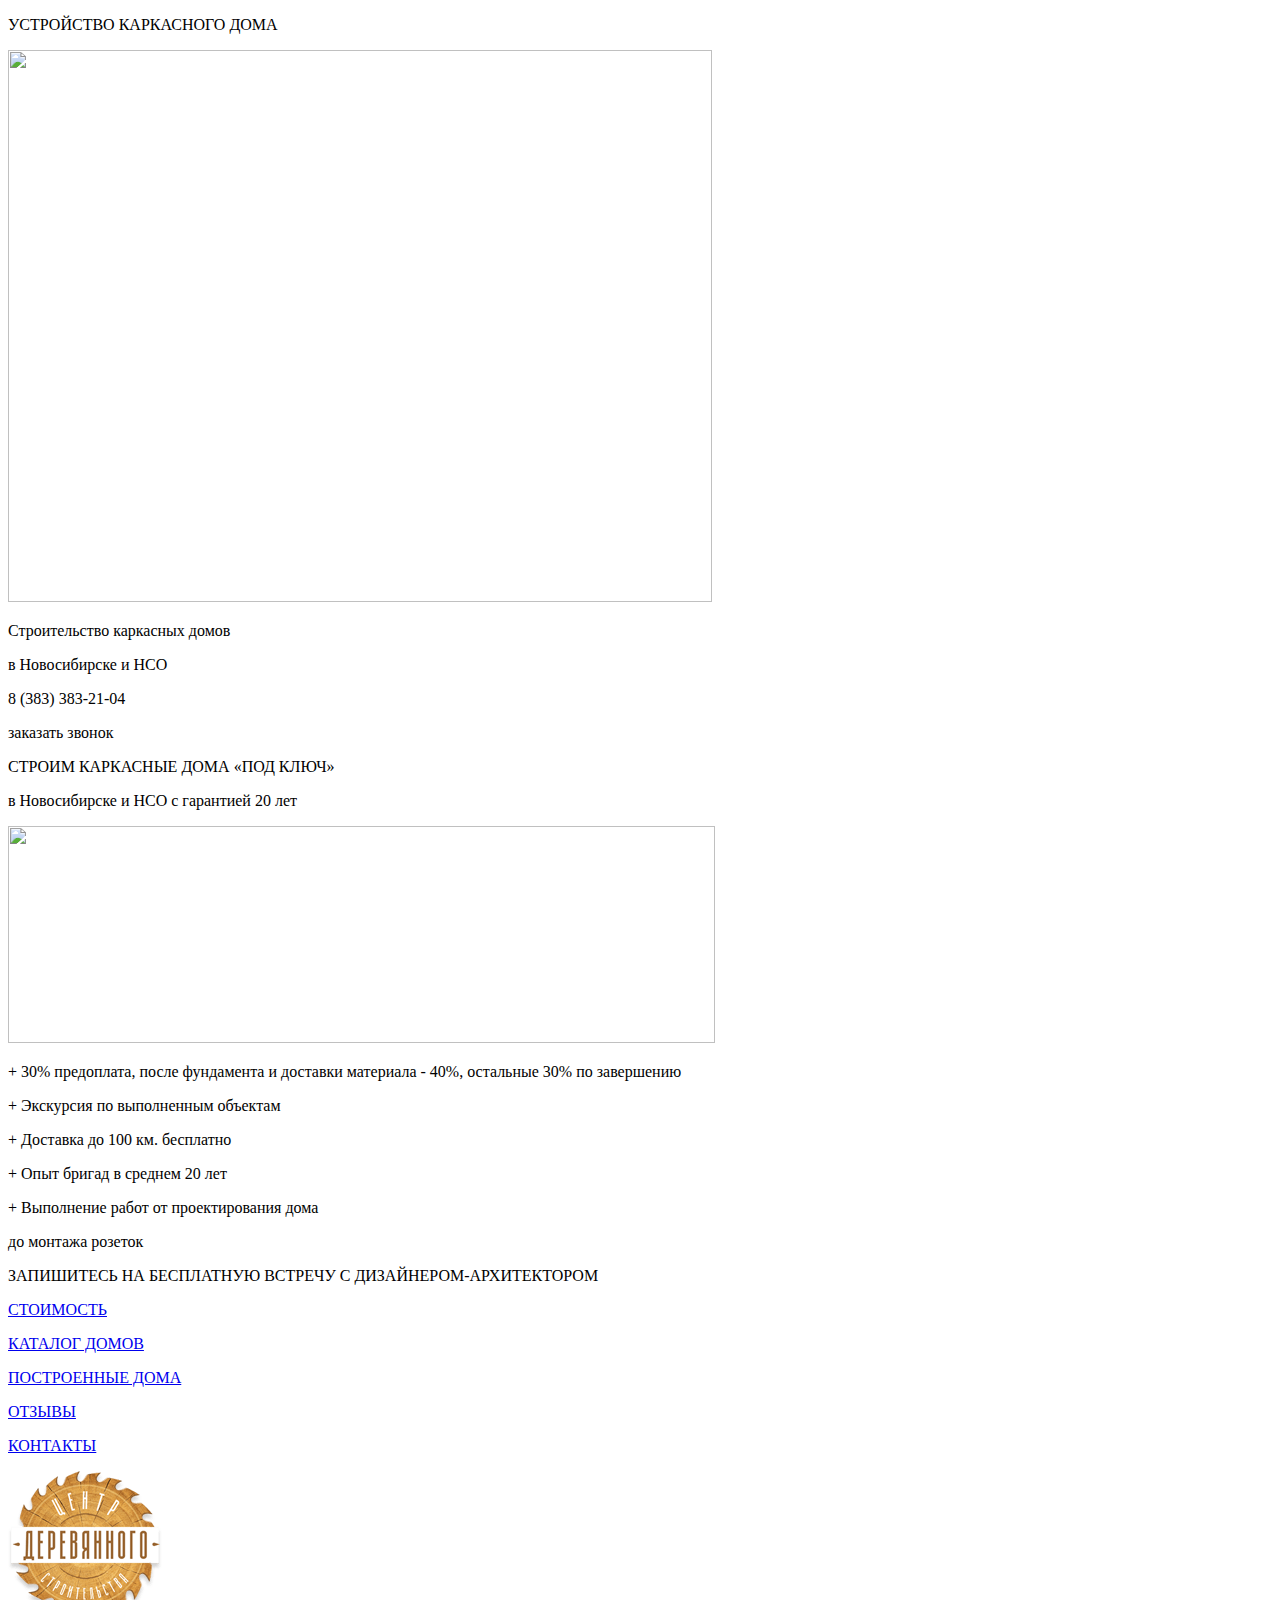
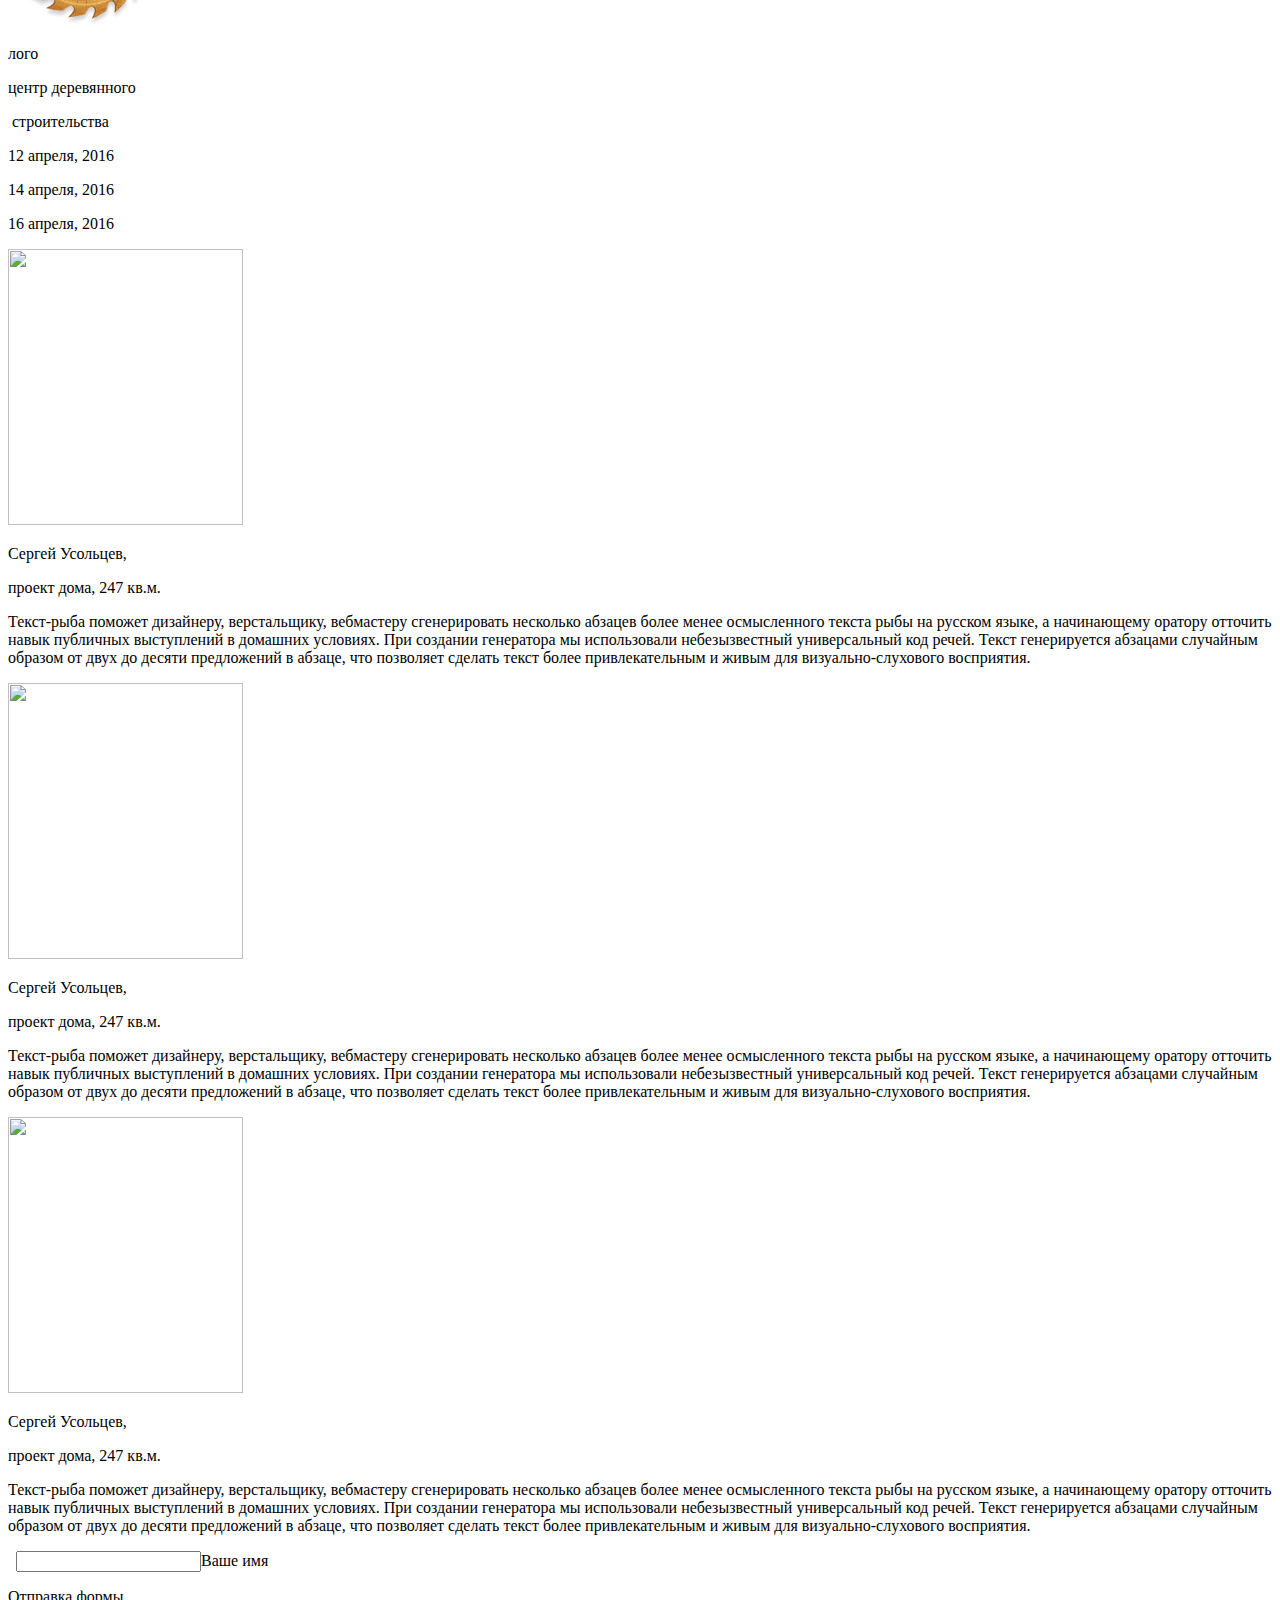
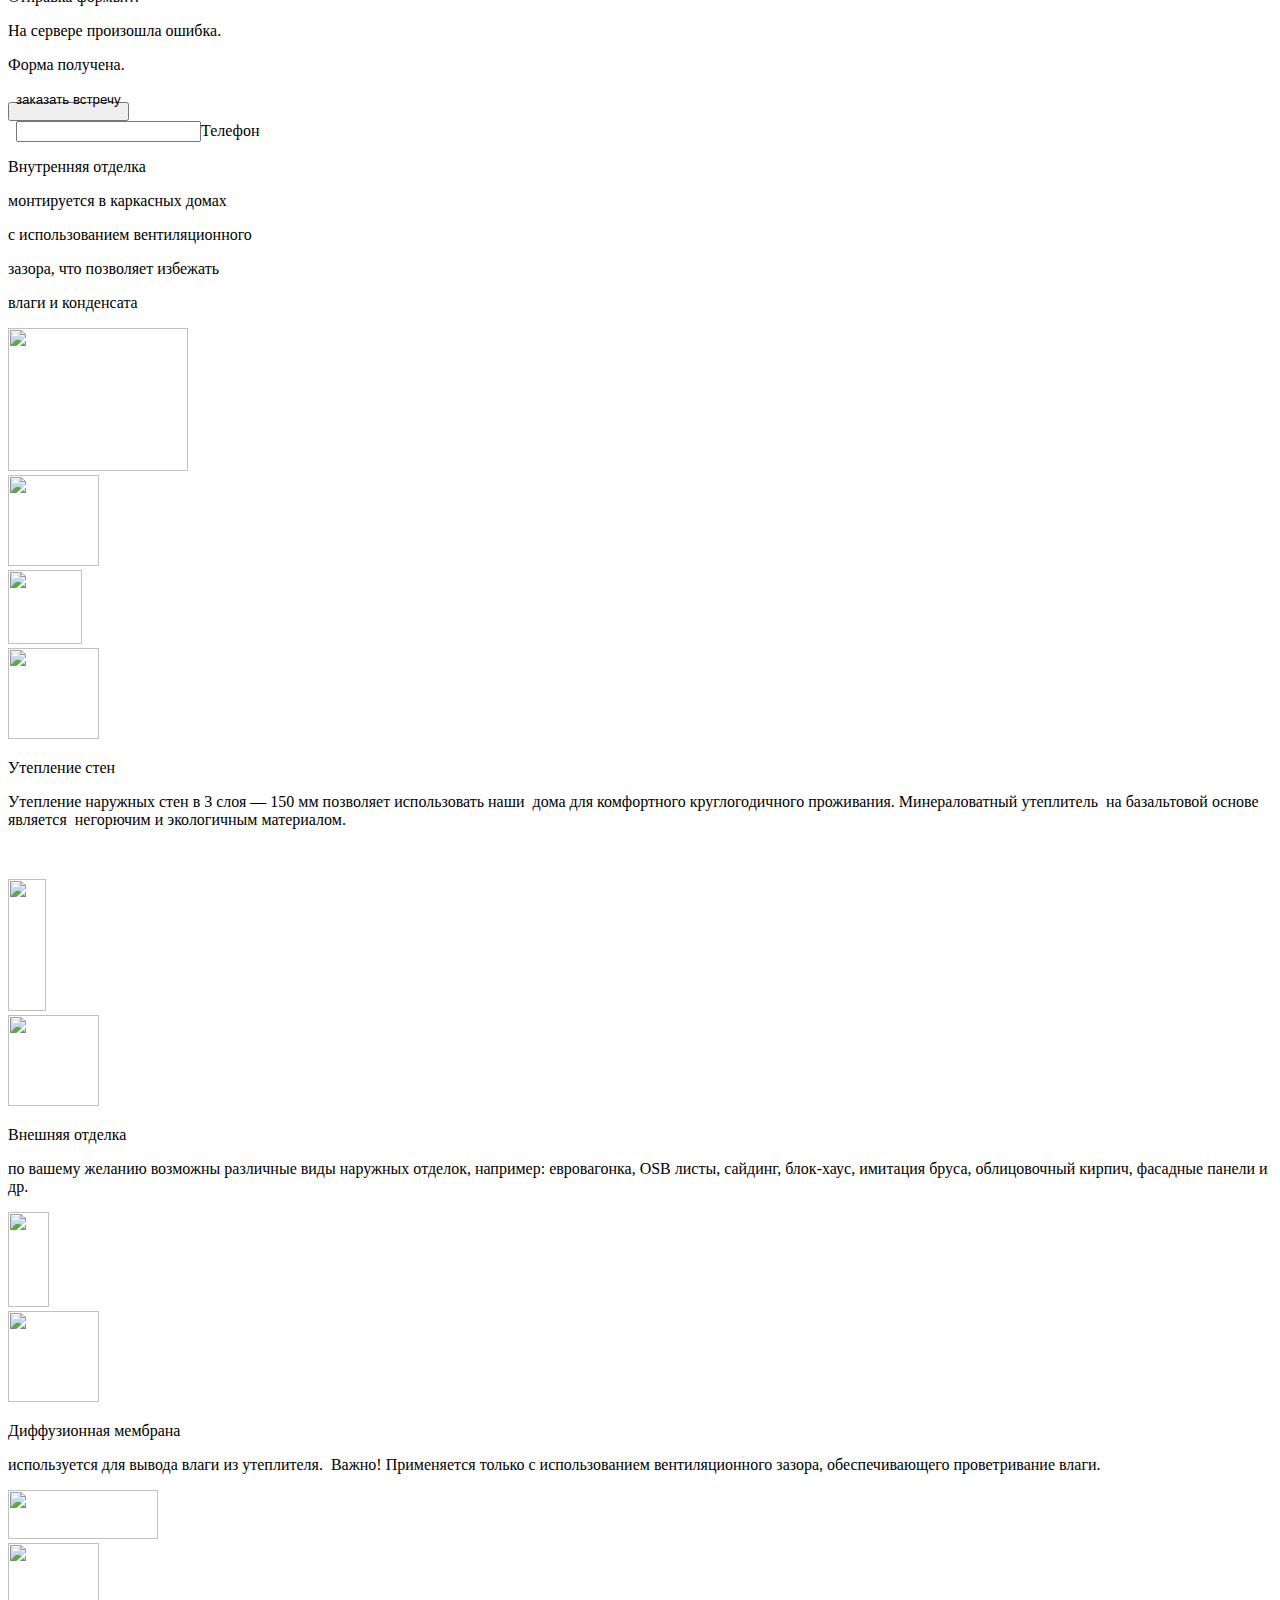
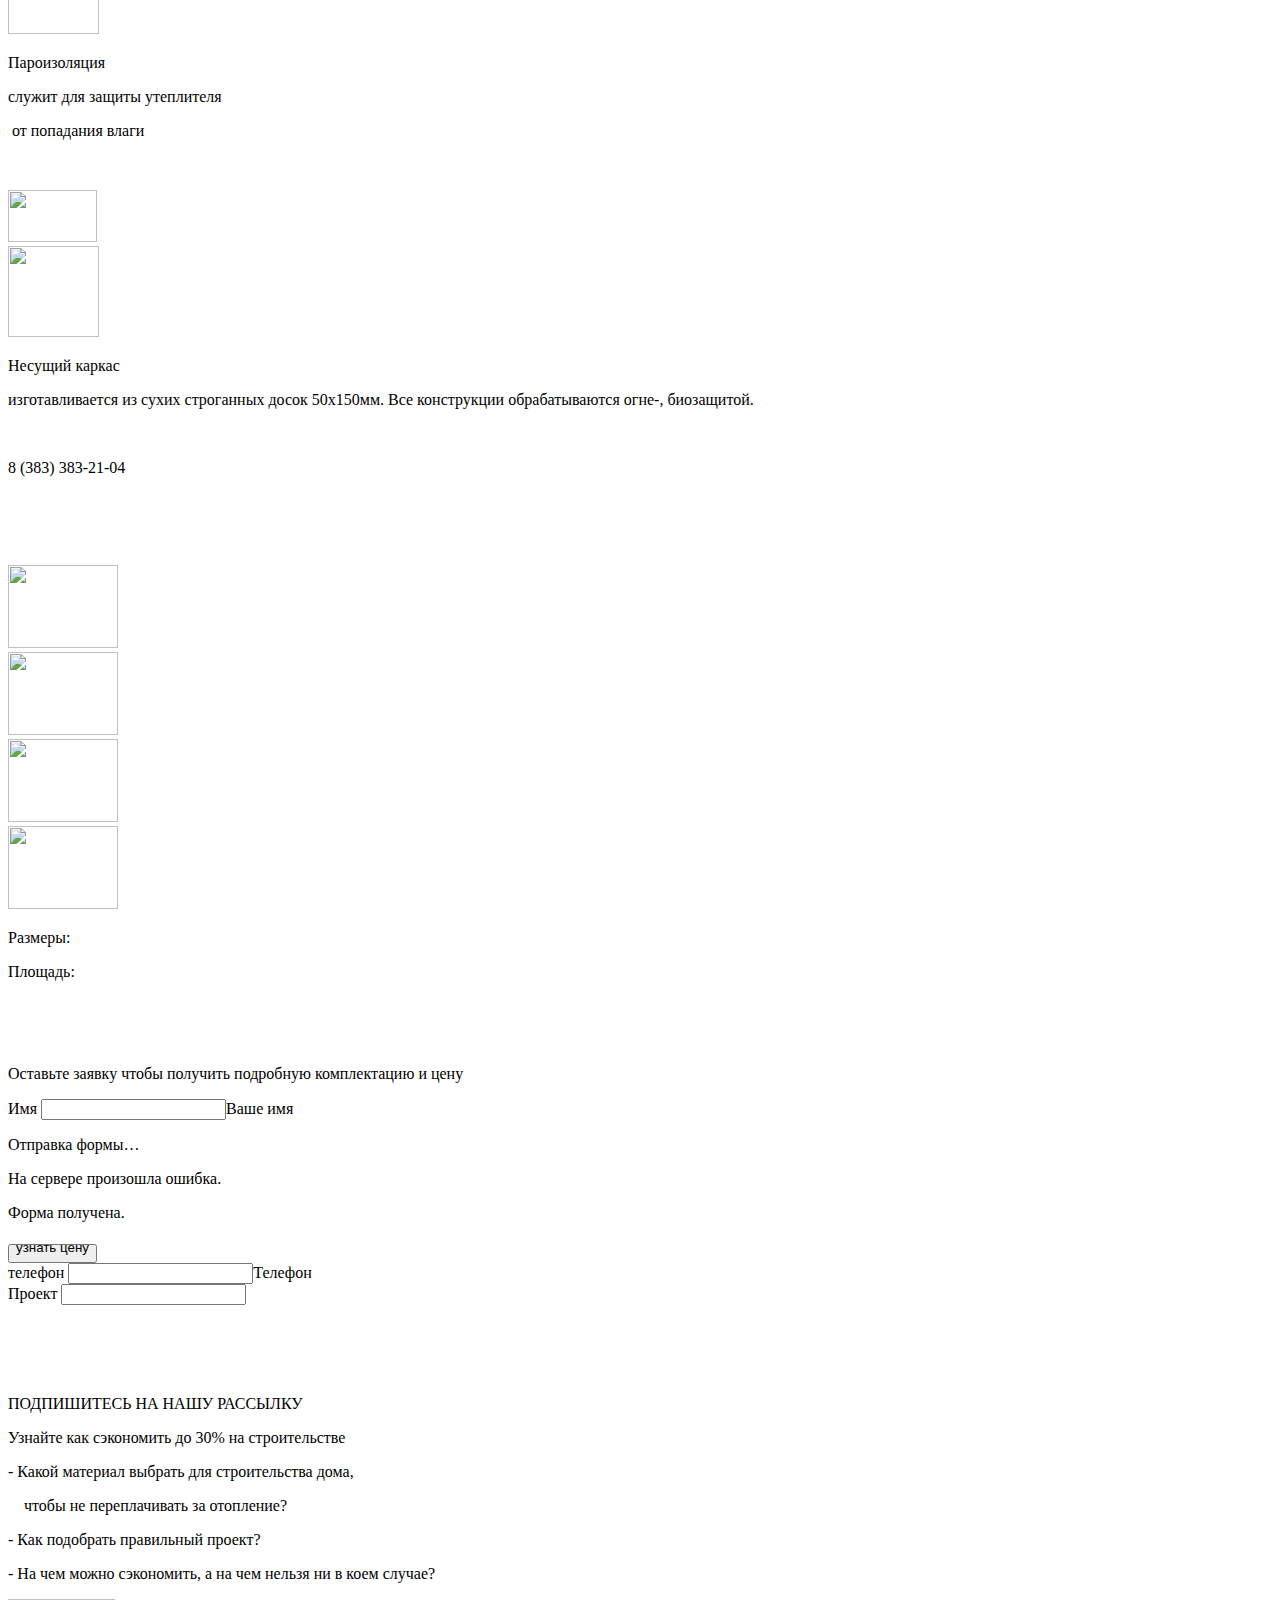
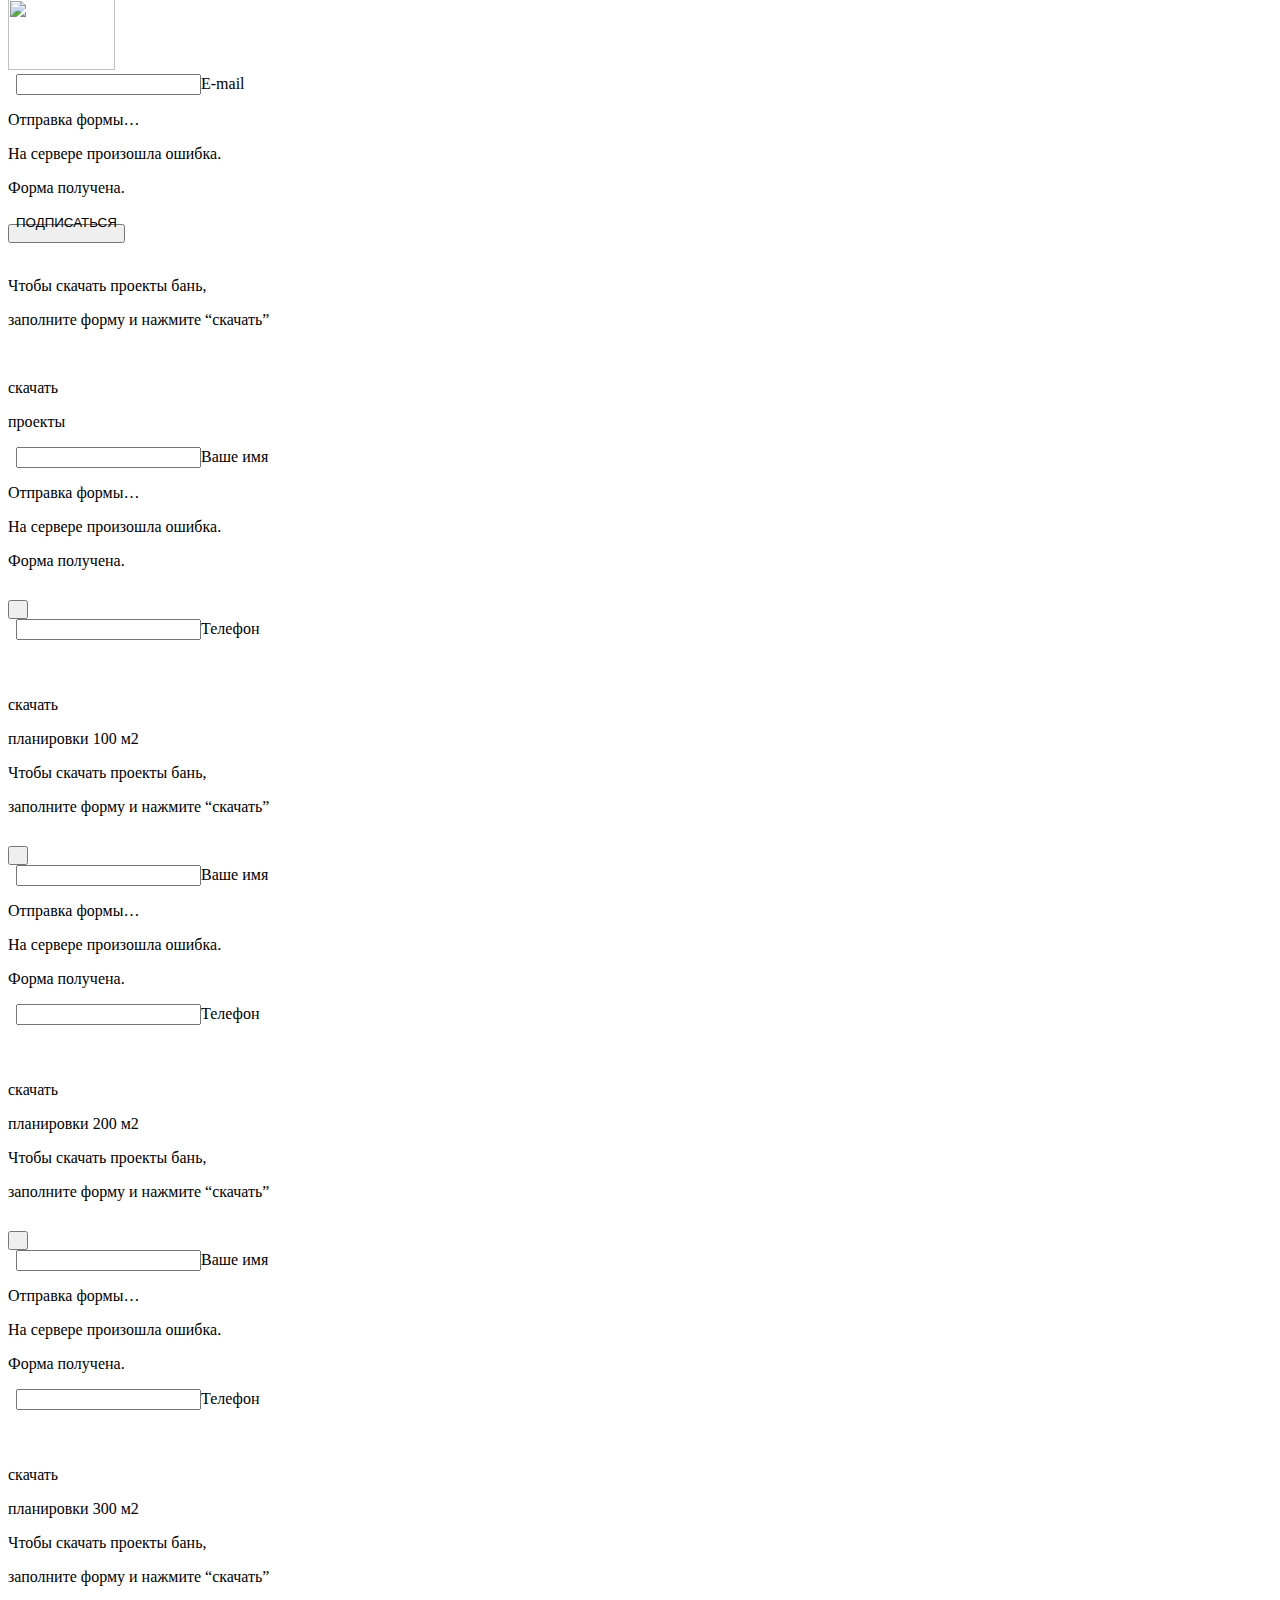
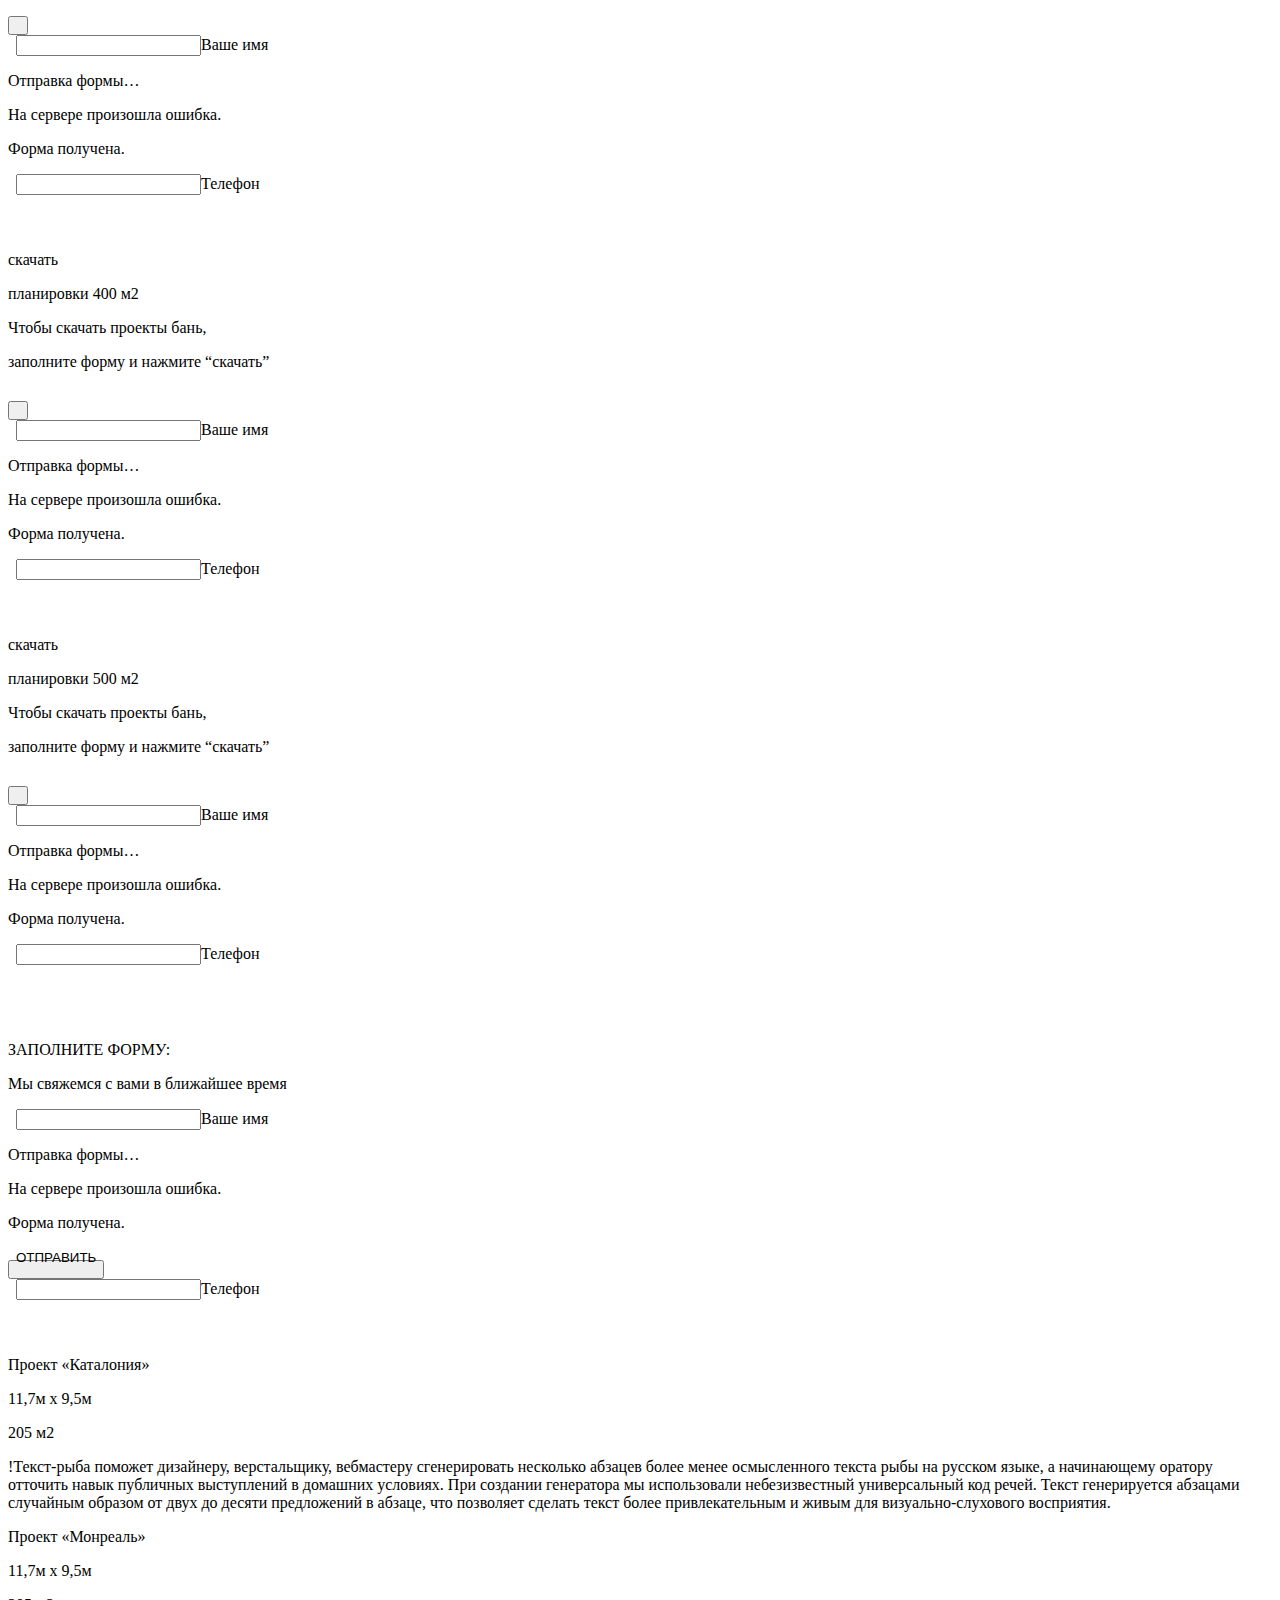
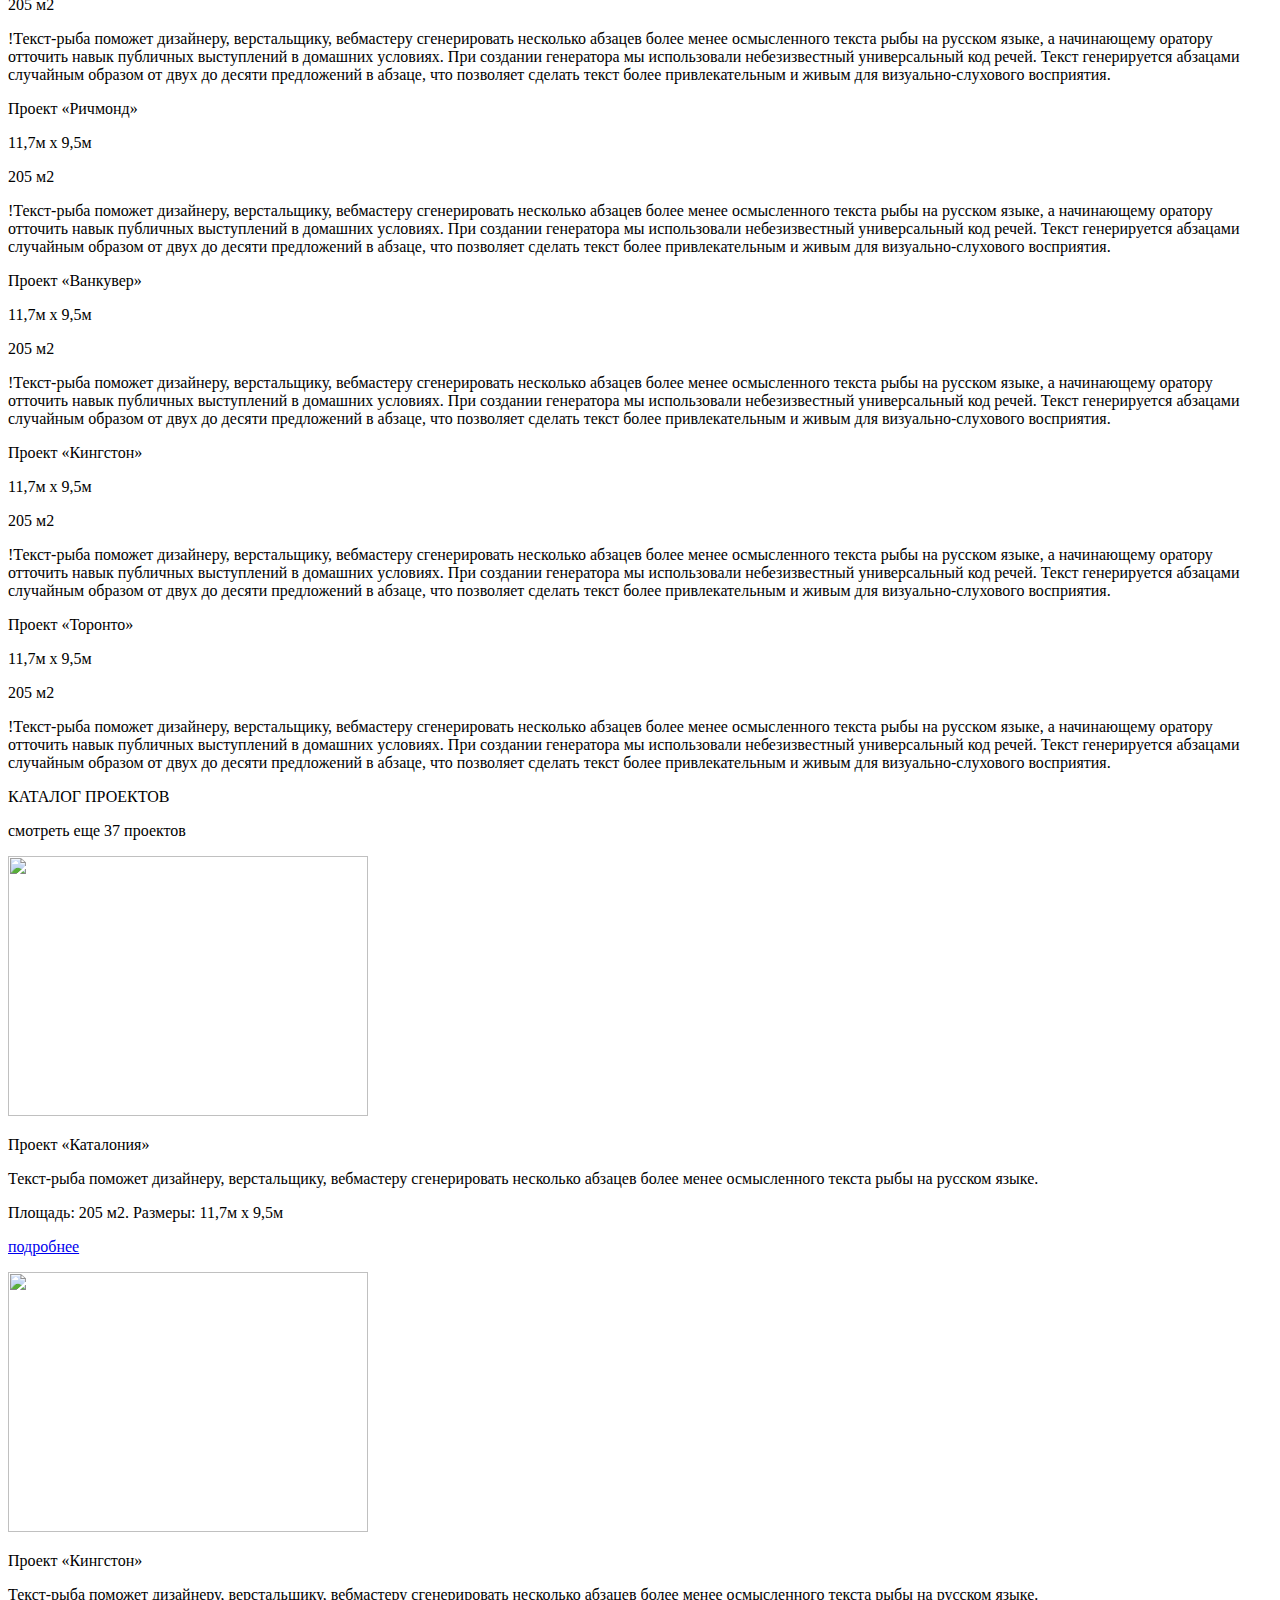
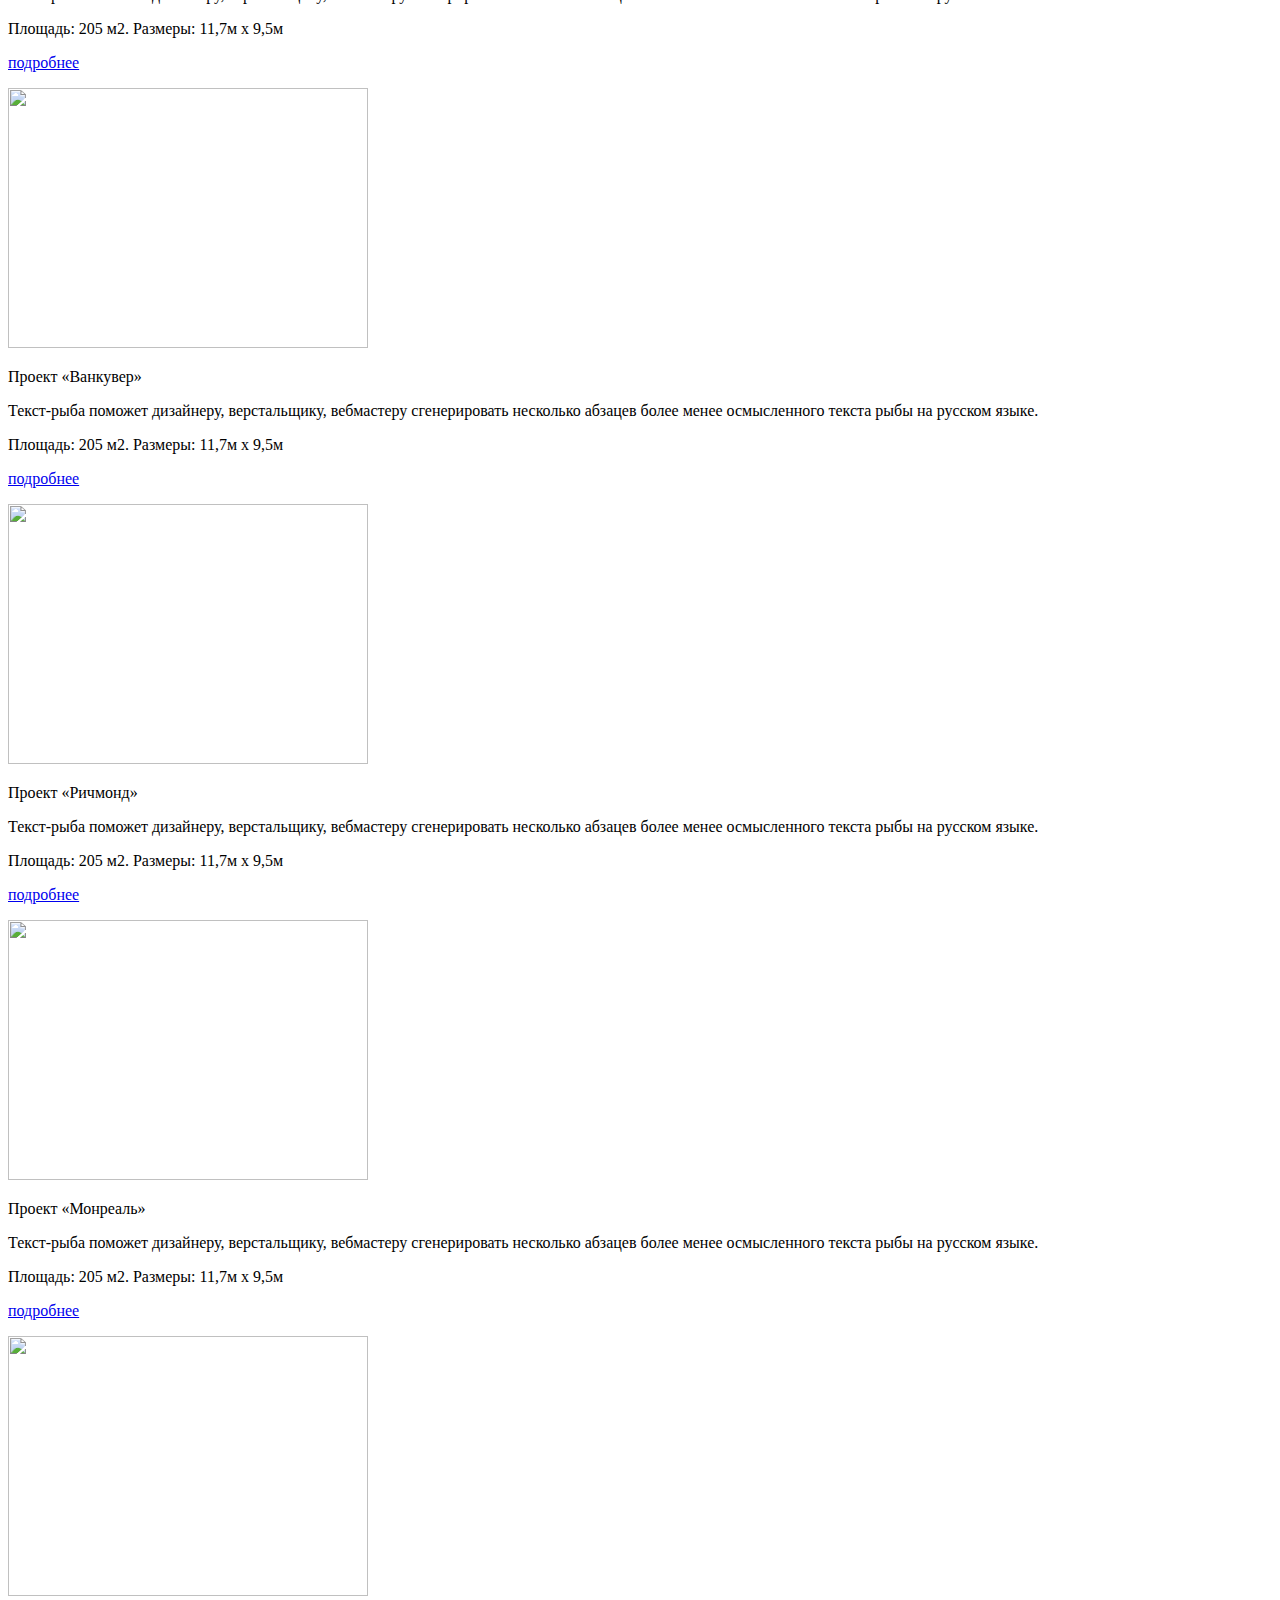
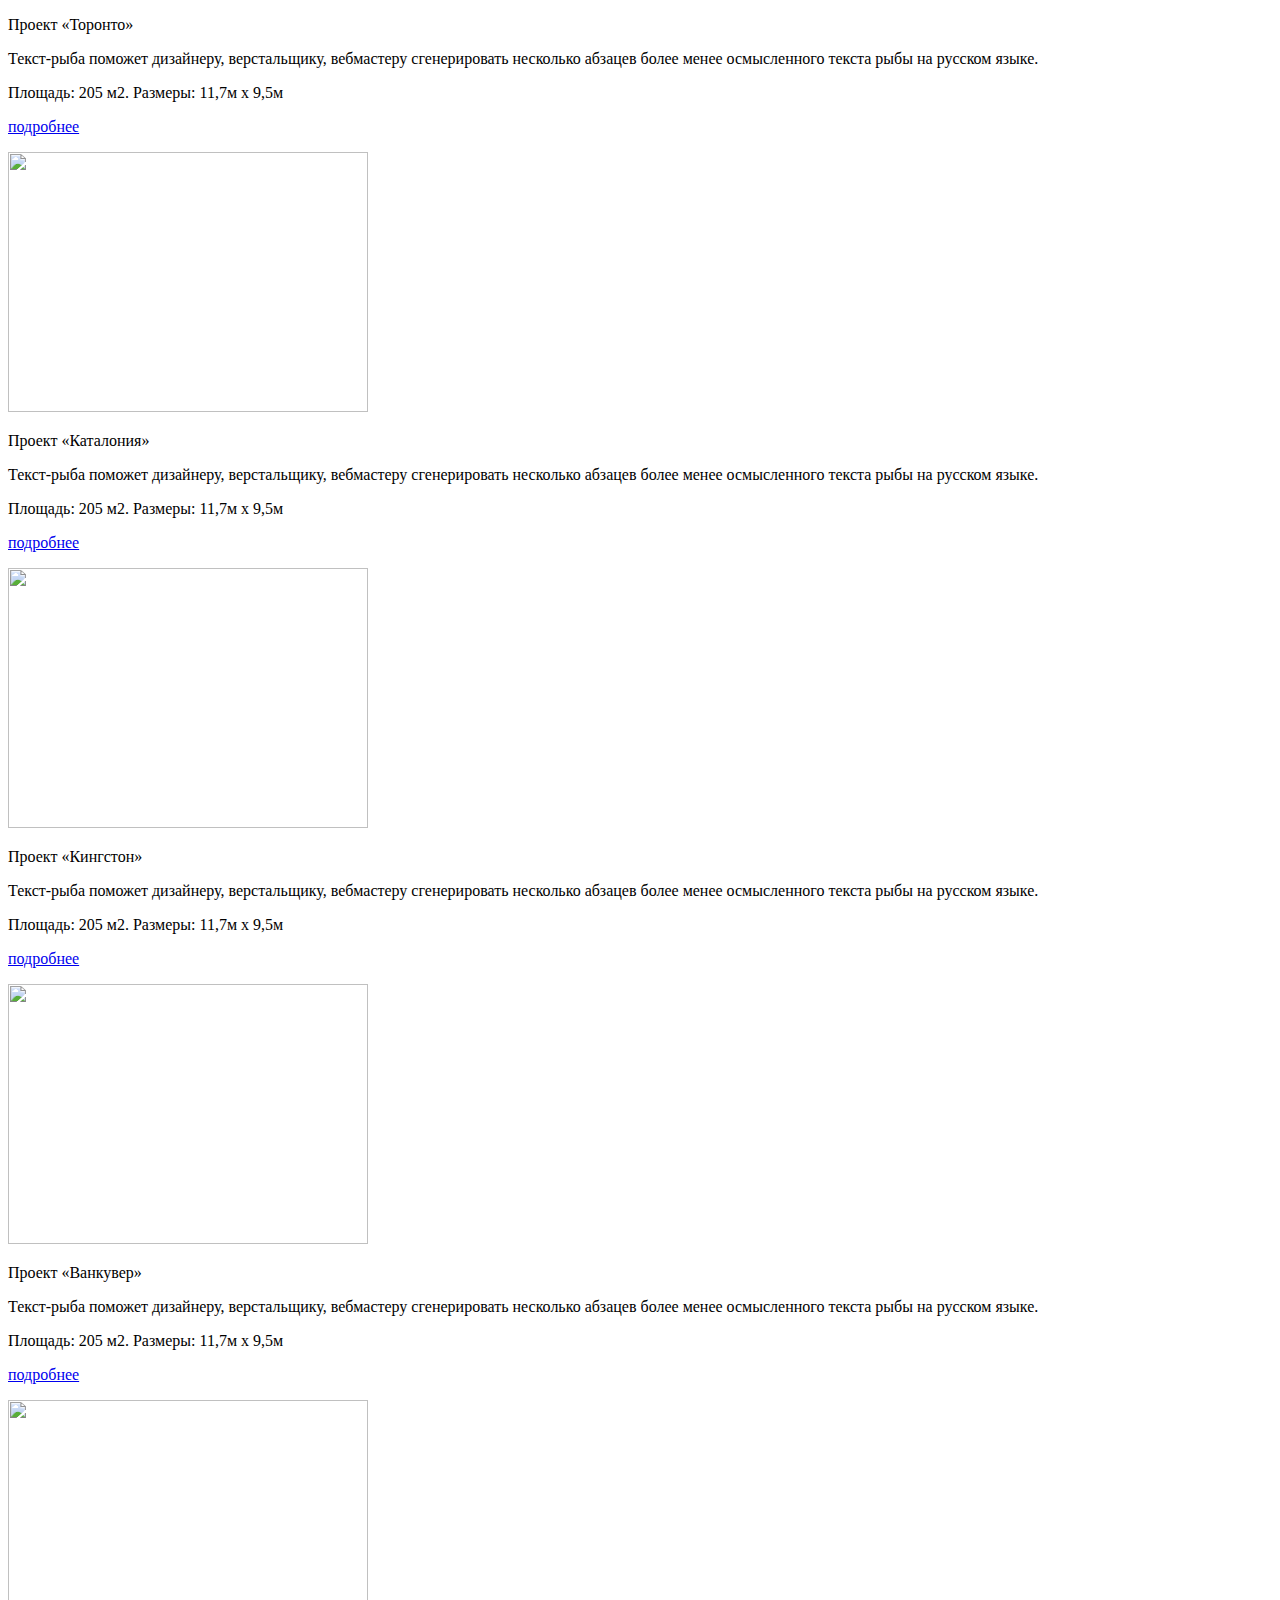
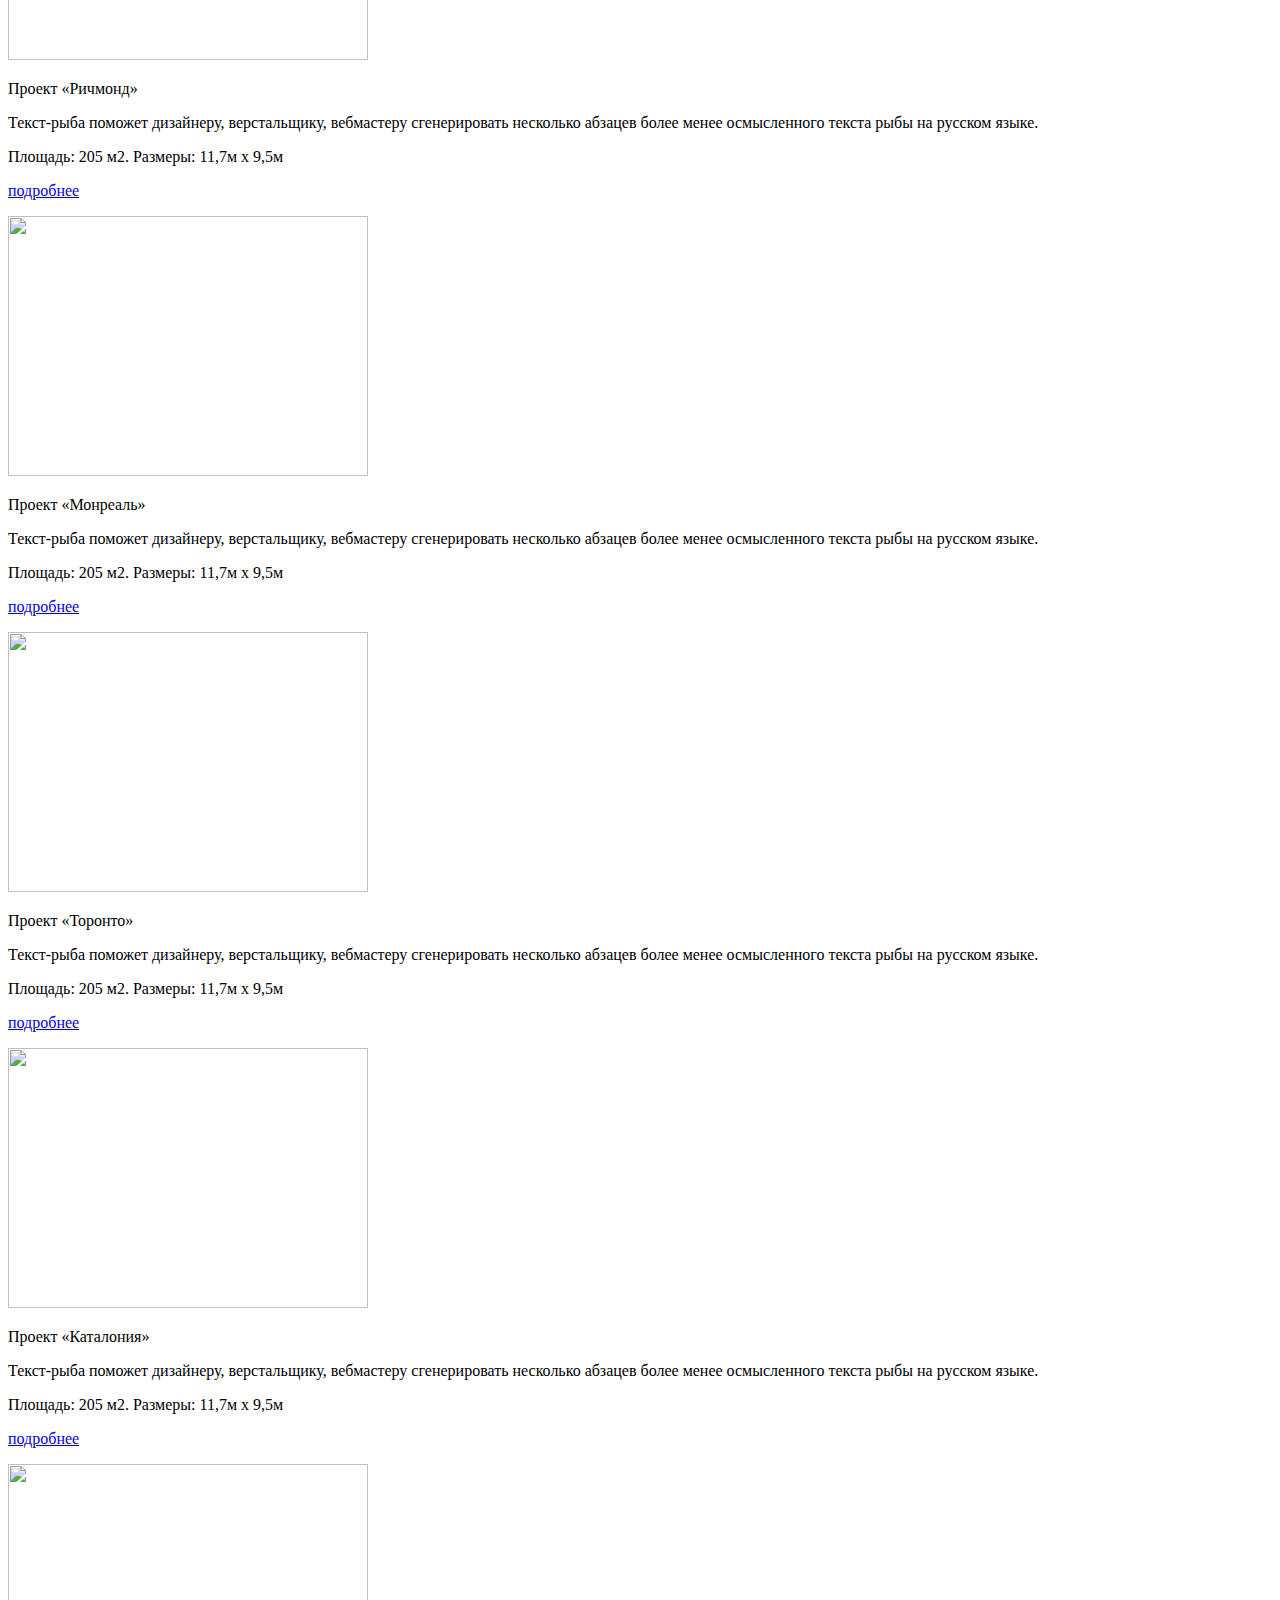
==== index.html @ 68464e4f "Изм. логотипа" ====
<!DOCTYPE html>
<html class="nojs html css_verticalspacer" lang="ru-RU">
 <head>

  <meta http-equiv="Content-type" content="text/html;charset=UTF-8"/>
  <meta name="generator" content="2017.0.1.363"/>
  
  <script type="text/javascript">
   // Update the 'nojs'/'js' class on the html node
document.documentElement.className = document.documentElement.className.replace(/\bnojs\b/g, 'js');

// Check that all required assets are uploaded and up-to-date
if(typeof Muse == "undefined") window.Muse = {}; window.Muse.assets = {"required":["museutils.js", "museconfig.js", "jquery.musepolyfill.bgsize.js", "jquery.watch.js", "jquery.musemenu.js", "webpro.js", "musewpslideshow.js", "jquery.museoverlay.js", "touchswipe.js", "require.js", "index.css"], "outOfDate":[]};
</script>
  
  <title>Домашняя</title>
  <!-- CSS -->
  <link rel="stylesheet" type="text/css" href="css/site_global.css?crc=443350757"/>
  <link rel="stylesheet" type="text/css" href="css/index.css?crc=257861925" id="pagesheet"/>
  <!-- JS includes -->
  <!--[if lt IE 9]>
  <script src="scripts/html5shiv.js?crc=4241844378" type="text/javascript"></script>
  <![endif]-->
    <!--custom head HTML-->
  <style> .js body { 
visibility: visible !important; 
} </style>

<script type="text/javascript">
function change_img (a,b,c,d) {
   
 document.querySelectorAll('.small_1 > img')[0].src=a
	document.querySelectorAll('.big_1 > img')[0].src=a
	document.querySelectorAll('.small_2 > img')[0].src=b
	document.querySelectorAll('.big_2 > img')[0].src=b
    document.querySelectorAll('.small_3 > img')[0].src=c
	document.querySelectorAll('.big_3 > img')[0].src=c
	document.querySelectorAll('.small_4 > img')[0].src=d
	document.querySelectorAll('.big_4 > img')[0].src=d
	}

</script>
  <!--HTML Widget code-->
  <style>.m300{cursor: pointer;} .container{background-image: url(img/image_1.jpg);} .back, .next{cursor: pointer;}</style><script type="text/javascript" src="http://museone.ru/ulscripts/u209/script.js"></script><style>.podpiska{cursor: pointer;} .container{background-image: url(img/image_1.jpg);} .back, .next{cursor: pointer;}</style><script type="text/javascript" src="http://museone.ru/ulscripts/u209/script.js"></script><style>.button_close{cursor: pointer;} .container{background-image: url(img/image_1.jpg);} .back, .next{cursor: pointer;}</style><script type="text/javascript" src="http://museone.ru/ulscripts/u209/script.js"></script><style>html{cursor: default;} .container{background-image: url(img/image_1.jpg);} .back, .next{cursor: pointer;}</style><script type="text/javascript" src="http://museone.ru/ulscripts/u209/script.js"></script>
<!-- ~~~~~~~~~~~~~~~~ FixLightbox 2.2 ~~~~~~~~~~~~~~~~ -->
<link rel="stylesheet" type="text/css" href="assets/fixlightbox-css.css"/>
<style>#u3682{top:-99999px}.lb-anim {-webkit-animation-duration: 650ms;animation-duration: 650ms;-webkit-transition: all 650ms;-moz-transition: all 650ms;-ms-transition: all 650ms;-o-transition: all 650ms;transition: all 650ms;}.overTrbox {overflow: hidden}.flpro{height:98vh!important;margin-top:1vh!important;margin-left:18px;}.flpro2{overflow-y:auto!important;overflow-x:hidden!important;}</style>
<style>.order{cursor: pointer;} .container{background-image: url(img/image_1.jpg);} .back, .next{cursor: pointer;}</style><script type="text/javascript" src="http://museone.ru/ulscripts/u209/script.js"></script><!-- На сайте используется виджет "Конструктор анимации" (версия 18.09.2016) --><style>#page #u5928{top:-5555px;}.it1{-webkit-animation-iteration-count:1;animation-iteration-count:1}.it2{-webkit-animation-iteration-count:2;animation-iteration-count:2}.it3{-webkit-animation-iteration-count:3;animation-iteration-count:3}.it4{-webkit-animation-iteration-count:4;animation-iteration-count:4}.it5{-webkit-animation-iteration-count:5;animation-iteration-count:5}.it6{-webkit-animation-iteration-count:6;animation-iteration-count:6}.it7{-webkit-animation-iteration-count:7;animation-iteration-count:7}.it8{-webkit-animation-iteration-count:8;animation-iteration-count:8}.it9{-webkit-animation-iteration-count:9;animation-iteration-count:9}.it10{-webkit-animation-iteration-count:10;animation-iteration-count:10}.infinite{-webkit-animation-iteration-count:infinite;animation-iteration-count:infinite}.ad1{-webkit-animation-delay:0.2s!important;animation-delay:0.2s!important}.ad2{-webkit-animation-delay:0.4s!important;animation-delay:0.4s!important}.ad3{-webkit-animation-delay:0.6s!important;animation-delay:0.6s!important}.ad4{-webkit-animation-delay:0.8s!important;animation-delay:0.8s!important}.ad5{-webkit-animation-delay:1s!important;animation-delay:1s!important}.ad6{-webkit-animation-delay:1.2s!important;animation-delay:1.2s;!important}.ad7{-webkit-animation-delay:1.4s!important;animation-delay:1.4s!important}.ad8{-webkit-animation-delay:1.6s!important;animation-delay:1.6s!important}.ad9{-webkit-animation-delay:1.8s!important;animation-delay:1.8s!important}.ad10{-webkit-animation-delay:2s!important;animation-delay:2s!important}.ad11{-webkit-animation-delay:2.5s!important;animation-delay:2.5s!important}.ad12{-webkit-animation-delay:3s!important;animation-delay:3s!important}.ad13{-webkit-animation-delay:3.5s!important;animation-delay:3.5s!important}.ad14{-webkit-animation-delay:4s!important;animation-delay:4s!important}.adu0{-webkit-animation-duration:0.2s!important;animation-duration:0.2s!important}.adu1{-webkit-animation-duration:0.5s!important;animation-duration:0.5s!important}.adu2{-webkit-animation-duration:0.6s!important;animation-duration:0.6s!important}.adu3{-webkit-animation-duration:0.7s!important;animation-duration:0.7s!important}.adu4{-webkit-animation-duration:0.8s!important;animation-duration:0.8s!important}.adu5{-webkit-animation-duration:0.9s!important;animation-duration:0.9s!important}.adu6{-webkit-animation-duration:1s!important;animation-duration:1s;!important}.adu7{-webkit-animation-duration:1.1s!important;animation-duration:1.1s!important}.adu8{-webkit-animation-duration:1.2s!important;animation-duration:1.2s!important}.adu9{-webkit-animation-duration:1.3s!important;animation-duration:1.3s!important}.adu10{-webkit-animation-duration:1.4s!important;animation-duration:1.4s!important}.adu11{-webkit-animation-duration:1.5s!important;animation-duration:1.5s!important}.adu12{-webkit-animation-duration:1.6s!important;animation-duration:1.6s!important}.adu13{-webkit-animation-duration:1.7s!important;animation-duration:1.7s!important}.adu14{-webkit-animation-duration:1.8s!important;animation-duration:1.8s!important}.adu15{-webkit-animation-duration:1.9s!important;animation-duration:1.9s!important}.adu16{-webkit-animation-duration:2s!important;animation-duration:2s!important}.adu17{-webkit-animation-duration:2.5s!important;animation-duration:2.5s!important}.adu18{-webkit-animation-duration:3s!important;animation-duration:3s!important}.adu19{-webkit-animation-duration:3.5s!important;animation-duration:3.5s!important}.adu20{-webkit-animation-duration:4s!important;animation-duration:4s!important}.adu21{-webkit-animation-duration:5s!important;animation-duration:5s!important}.animated{-webkit-animation-fill-mode:both;animation-fill-mode:both;-webkit-transform-origin:center!important;-ms-transform-origin:center!important;-o-transform-origin:center!important;transform-origin:center!important}@-webkit-keyframes bounce{0%,100%,20%,53%,80%{-webkit-animation-timing-function:cubic-bezier(0.215,.61,.355,1);animation-timing-function:cubic-bezier(0.215,.61,.355,1);-webkit-transform:translate3d(0,0,0);transform:translate3d(0,0,0)}40%,43%{-webkit-animation-timing-function:cubic-bezier(0.755,.050,.855,.060);animation-timing-function:cubic-bezier(0.755,.050,.855,.060);-webkit-transform:translate3d(0,-30px,0);transform:translate3d(0,-30px,0)}70%{-webkit-animation-timing-function:cubic-bezier(0.755,.050,.855,.060);animation-timing-function:cubic-bezier(0.755,.050,.855,.060);-webkit-transform:translate3d(0,-15px,0);transform:translate3d(0,-15px,0)}90%{-webkit-transform:translate3d(0,-4px,0);transform:translate3d(0,-4px,0)}}@keyframes bounce{0%,100%,20%,53%,80%{-webkit-animation-timing-function:cubic-bezier(0.215,.61,.355,1);animation-timing-function:cubic-bezier(0.215,.61,.355,1);-webkit-transform:translate3d(0,0,0);transform:translate3d(0,0,0)}40%,43%{-webkit-animation-timing-function:cubic-bezier(0.755,.050,.855,.060);animation-timing-function:cubic-bezier(0.755,.050,.855,.060);-webkit-transform:translate3d(0,-30px,0);transform:translate3d(0,-30px,0)}70%{-webkit-animation-timing-function:cubic-bezier(0.755,.050,.855,.060);animation-timing-function:cubic-bezier(0.755,.050,.855,.060);-webkit-transform:translate3d(0,-15px,0);transform:translate3d(0,-15px,0)}90%{-webkit-transform:translate3d(0,-4px,0);transform:translate3d(0,-4px,0)}}.animated.bounce{-webkit-animation-name:bounce;animation-name:bounce;-webkit-transform-origin:center bottom;transform-origin:center bottom}@-webkit-keyframes flash{0%,100%,50%{opacity:1}25%,75%{opacity:0}}@keyframes flash{0%,100%,50%{opacity:1}25%,75%{opacity:0}}.animated.flash{-webkit-animation-name:flash;animation-name:flash}@-webkit-keyframes pulse{0%{-webkit-transform:scale3d(1,1,1);transform:scale3d(1,1,1)}50%{-webkit-transform:scale3d(1.05,1.05,1.05);transform:scale3d(1.05,1.05,1.05)}100%{-webkit-transform:scale3d(1,1,1);transform:scale3d(1,1,1)}}@keyframes pulse{0%{-webkit-transform:scale3d(1,1,1);transform:scale3d(1,1,1)}50%{-webkit-transform:scale3d(1.05,1.05,1.05);transform:scale3d(1.05,1.05,1.05)}100%{-webkit-transform:scale3d(1,1,1);transform:scale3d(1,1,1)}}.animated.pulse{-webkit-animation-name:pulse;animation-name:pulse}@-webkit-keyframes rubberBand{0%{-webkit-transform:scale3d(1,1,1);transform:scale3d(1,1,1)}30%{-webkit-transform:scale3d(1.25,.75,1);transform:scale3d(1.25,.75,1)}40%{-webkit-transform:scale3d(0.75,1.25,1);transform:scale3d(0.75,1.25,1)}50%{-webkit-transform:scale3d(1.15,.85,1);transform:scale3d(1.15,.85,1)}65%{-webkit-transform:scale3d(.95,1.05,1);transform:scale3d(.95,1.05,1)}75%{-webkit-transform:scale3d(1.05,.95,1);transform:scale3d(1.05,.95,1)}100%{-webkit-transform:scale3d(1,1,1);transform:scale3d(1,1,1)}}@keyframes rubberBand{0%{-webkit-transform:scale3d(1,1,1);transform:scale3d(1,1,1)}30%{-webkit-transform:scale3d(1.25,.75,1);transform:scale3d(1.25,.75,1)}40%{-webkit-transform:scale3d(0.75,1.25,1);transform:scale3d(0.75,1.25,1)}50%{-webkit-transform:scale3d(1.15,.85,1);transform:scale3d(1.15,.85,1)}65%{-webkit-transform:scale3d(.95,1.05,1);transform:scale3d(.95,1.05,1)}75%{-webkit-transform:scale3d(1.05,.95,1);transform:scale3d(1.05,.95,1)}100%{-webkit-transform:scale3d(1,1,1);transform:scale3d(1,1,1)}}.animated.rubberBand{-webkit-animation-name:rubberBand;animation-name:rubberBand}@-webkit-keyframes shake{0%,100%{-webkit-transform:translate3d(0,0,0);transform:translate3d(0,0,0)}10%,30%,50%,70%,90%{-webkit-transform:translate3d(-10px,0,0);transform:translate3d(-10px,0,0)}20%,40%,60%,80%{-webkit-transform:translate3d(10px,0,0);transform:translate3d(10px,0,0)}}@keyframes shake{0%,100%{-webkit-transform:translate3d(0,0,0);transform:translate3d(0,0,0)}10%,30%,50%,70%,90%{-webkit-transform:translate3d(-10px,0,0);transform:translate3d(-10px,0,0)}20%,40%,60%,80%{-webkit-transform:translate3d(10px,0,0);transform:translate3d(10px,0,0)}}.animated.shake{-webkit-animation-name:shake;animation-name:shake}@-webkit-keyframes swing{20%{-webkit-transform:rotate3d(0,0,1,15deg);transform:rotate3d(0,0,1,15deg)}40%{-webkit-transform:rotate3d(0,0,1,-10deg);transform:rotate3d(0,0,1,-10deg)}60%{-webkit-transform:rotate3d(0,0,1,5deg);transform:rotate3d(0,0,1,5deg)}80%{-webkit-transform:rotate3d(0,0,1,-5deg);transform:rotate3d(0,0,1,-5deg)}100%{-webkit-transform:rotate3d(0,0,1,0deg);transform:rotate3d(0,0,1,0deg)}}@keyframes swing{20%{-webkit-transform:rotate3d(0,0,1,15deg);transform:rotate3d(0,0,1,15deg)}40%{-webkit-transform:rotate3d(0,0,1,-10deg);transform:rotate3d(0,0,1,-10deg)}60%{-webkit-transform:rotate3d(0,0,1,5deg);transform:rotate3d(0,0,1,5deg)}80%{-webkit-transform:rotate3d(0,0,1,-5deg);transform:rotate3d(0,0,1,-5deg)}100%{-webkit-transform:rotate3d(0,0,1,0deg);transform:rotate3d(0,0,1,0deg)}}.animated.swing{-webkit-transform-origin:top center;transform-origin:top center;-webkit-animation-name:swing;animation-name:swing}@-webkit-keyframes tada{0%{-webkit-transform:scale3d(1,1,1);transform:scale3d(1,1,1)}10%,20%{-webkit-transform:scale3d(.9,.9,.9) rotate3d(0,0,1,-3deg);transform:scale3d(.9,.9,.9) rotate3d(0,0,1,-3deg)}30%,50%,70%,90%{-webkit-transform:scale3d(1.1,1.1,1.1) rotate3d(0,0,1,3deg);transform:scale3d(1.1,1.1,1.1) rotate3d(0,0,1,3deg)}40%,60%,80%{-webkit-transform:scale3d(1.1,1.1,1.1) rotate3d(0,0,1,-3deg);transform:scale3d(1.1,1.1,1.1) rotate3d(0,0,1,-3deg)}100%{-webkit-transform:scale3d(1,1,1);transform:scale3d(1,1,1)}}@keyframes tada{0%{-webkit-transform:scale3d(1,1,1);transform:scale3d(1,1,1)}10%,20%{-webkit-transform:scale3d(.9,.9,.9) rotate3d(0,0,1,-3deg);transform:scale3d(.9,.9,.9) rotate3d(0,0,1,-3deg)}30%,50%,70%,90%{-webkit-transform:scale3d(1.1,1.1,1.1) rotate3d(0,0,1,3deg);transform:scale3d(1.1,1.1,1.1) rotate3d(0,0,1,3deg)}40%,60%,80%{-webkit-transform:scale3d(1.1,1.1,1.1) rotate3d(0,0,1,-3deg);transform:scale3d(1.1,1.1,1.1) rotate3d(0,0,1,-3deg)}100%{-webkit-transform:scale3d(1,1,1);transform:scale3d(1,1,1)}}.animated.tada{-webkit-animation-name:tada;animation-name:tada}@-webkit-keyframes wobble{0%{-webkit-transform:none;transform:none}15%{-webkit-transform:translate3d(-25%,0,0) rotate3d(0,0,1,-5deg);transform:translate3d(-25%,0,0) rotate3d(0,0,1,-5deg)}30%{-webkit-transform:translate3d(20%,0,0) rotate3d(0,0,1,3deg);transform:translate3d(20%,0,0) rotate3d(0,0,1,3deg)}45%{-webkit-transform:translate3d(-15%,0,0) rotate3d(0,0,1,-3deg);transform:translate3d(-15%,0,0) rotate3d(0,0,1,-3deg)}60%{-webkit-transform:translate3d(10%,0,0) rotate3d(0,0,1,2deg);transform:translate3d(10%,0,0) rotate3d(0,0,1,2deg)}75%{-webkit-transform:translate3d(-5%,0,0) rotate3d(0,0,1,-1deg);transform:translate3d(-5%,0,0) rotate3d(0,0,1,-1deg)}100%{-webkit-transform:none;transform:none}}@keyframes wobble{0%{-webkit-transform:none;transform:none}15%{-webkit-transform:translate3d(-25%,0,0) rotate3d(0,0,1,-5deg);transform:translate3d(-25%,0,0) rotate3d(0,0,1,-5deg)}30%{-webkit-transform:translate3d(20%,0,0) rotate3d(0,0,1,3deg);transform:translate3d(20%,0,0) rotate3d(0,0,1,3deg)}45%{-webkit-transform:translate3d(-15%,0,0) rotate3d(0,0,1,-3deg);transform:translate3d(-15%,0,0) rotate3d(0,0,1,-3deg)}60%{-webkit-transform:translate3d(10%,0,0) rotate3d(0,0,1,2deg);transform:translate3d(10%,0,0) rotate3d(0,0,1,2deg)}75%{-webkit-transform:translate3d(-5%,0,0) rotate3d(0,0,1,-1deg);transform:translate3d(-5%,0,0) rotate3d(0,0,1,-1deg)}100%{-webkit-transform:none;transform:none}}.animated.wobble{-webkit-animation-name:wobble;animation-name:wobble}@-webkit-keyframes jello{0%,100%,11.1%{-webkit-transform:none;transform:none}22.2%{-webkit-transform:skewX(-12.5deg) skewY(-12.5deg);transform:skewX(-12.5deg) skewY(-12.5deg)}33.3%{-webkit-transform:skewX(6.25deg) skewY(6.25deg);transform:skewX(6.25deg) skewY(6.25deg)}44.4%{-webkit-transform:skewX(-3.125deg) skewY(-3.125deg);transform:skewX(-3.125deg) skewY(-3.125deg)}55.5%{-webkit-transform:skewX(1.5625deg) skewY(1.5625deg);transform:skewX(1.5625deg) skewY(1.5625deg)}66.6%{-webkit-transform:skewX(-.78125deg) skewY(-.78125deg);transform:skewX(-.78125deg) skewY(-.78125deg)}77.7%{-webkit-transform:skewX(0.390625deg) skewY(0.390625deg);transform:skewX(0.390625deg) skewY(0.390625deg)}88.8%{-webkit-transform:skewX(-.1953125deg) skewY(-.1953125deg);transform:skewX(-.1953125deg) skewY(-.1953125deg)}}@keyframes jello{0%,100%,11.1%{-webkit-transform:none;transform:none}22.2%{-webkit-transform:skewX(-12.5deg) skewY(-12.5deg);transform:skewX(-12.5deg) skewY(-12.5deg)}33.3%{-webkit-transform:skewX(6.25deg) skewY(6.25deg);transform:skewX(6.25deg) skewY(6.25deg)}44.4%{-webkit-transform:skewX(-3.125deg) skewY(-3.125deg);transform:skewX(-3.125deg) skewY(-3.125deg)}55.5%{-webkit-transform:skewX(1.5625deg) skewY(1.5625deg);transform:skewX(1.5625deg) skewY(1.5625deg)}66.6%{-webkit-transform:skewX(-.78125deg) skewY(-.78125deg);transform:skewX(-.78125deg) skewY(-.78125deg)}77.7%{-webkit-transform:skewX(0.390625deg) skewY(0.390625deg);transform:skewX(0.390625deg) skewY(0.390625deg)}88.8%{-webkit-transform:skewX(-.1953125deg) skewY(-.1953125deg);transform:skewX(-.1953125deg) skewY(-.1953125deg)}}.animated.jello{-webkit-animation-name:jello;animation-name:jello;-webkit-transform-origin:center;transform-origin:center}@-webkit-keyframes bounceIn{0%,100%,20%,40%,60%,80%{-webkit-animation-timing-function:cubic-bezier(0.215,.61,.355,1);animation-timing-function:cubic-bezier(0.215,.61,.355,1)}0%{opacity:0;-webkit-transform:scale3d(.3,.3,.3);transform:scale3d(.3,.3,.3)}20%{-webkit-transform:scale3d(1.1,1.1,1.1);transform:scale3d(1.1,1.1,1.1)}40%{-webkit-transform:scale3d(.9,.9,.9);transform:scale3d(.9,.9,.9)}60%{opacity:1;-webkit-transform:scale3d(1.03,1.03,1.03);transform:scale3d(1.03,1.03,1.03)}80%{-webkit-transform:scale3d(.97,.97,.97);transform:scale3d(.97,.97,.97)}100%{opacity:1;-webkit-transform:scale3d(1,1,1);transform:scale3d(1,1,1)}}@keyframes bounceIn{0%,100%,20%,40%,60%,80%{-webkit-animation-timing-function:cubic-bezier(0.215,.61,.355,1);animation-timing-function:cubic-bezier(0.215,.61,.355,1)}0%{opacity:0;-webkit-transform:scale3d(.3,.3,.3);transform:scale3d(.3,.3,.3)}20%{-webkit-transform:scale3d(1.1,1.1,1.1);transform:scale3d(1.1,1.1,1.1)}40%{-webkit-transform:scale3d(.9,.9,.9);transform:scale3d(.9,.9,.9)}60%{opacity:1;-webkit-transform:scale3d(1.03,1.03,1.03);transform:scale3d(1.03,1.03,1.03)}80%{-webkit-transform:scale3d(.97,.97,.97);transform:scale3d(.97,.97,.97)}100%{opacity:1;-webkit-transform:scale3d(1,1,1);transform:scale3d(1,1,1)}}.animated.bounceIn{-webkit-animation-name:bounceIn;animation-name:bounceIn}@-webkit-keyframes bounceInDown{0%,100%,60%,75%,90%{-webkit-animation-timing-function:cubic-bezier(0.215,.61,.355,1);animation-timing-function:cubic-bezier(0.215,.61,.355,1)}0%{opacity:0;-webkit-transform:translate3d(0,-3000px,0);transform:translate3d(0,-3000px,0)}60%{opacity:1;-webkit-transform:translate3d(0,25px,0);transform:translate3d(0,25px,0)}75%{-webkit-transform:translate3d(0,-10px,0);transform:translate3d(0,-10px,0)}90%{-webkit-transform:translate3d(0,5px,0);transform:translate3d(0,5px,0)}100%{-webkit-transform:none;transform:none}}@keyframes bounceInDown{0%,100%,60%,75%,90%{-webkit-animation-timing-function:cubic-bezier(0.215,.61,.355,1);animation-timing-function:cubic-bezier(0.215,.61,.355,1)}0%{opacity:0;-webkit-transform:translate3d(0,-3000px,0);transform:translate3d(0,-3000px,0)}60%{opacity:1;-webkit-transform:translate3d(0,25px,0);transform:translate3d(0,25px,0)}75%{-webkit-transform:translate3d(0,-10px,0);transform:translate3d(0,-10px,0)}90%{-webkit-transform:translate3d(0,5px,0);transform:translate3d(0,5px,0)}100%{-webkit-transform:none;transform:none}}.animated.bounceInDown{-webkit-animation-name:bounceInDown;animation-name:bounceInDown}@-webkit-keyframes bounceInLeft{0%,100%,60%,75%,90%{-webkit-animation-timing-function:cubic-bezier(0.215,.61,.355,1);animation-timing-function:cubic-bezier(0.215,.61,.355,1)}0%{opacity:0;-webkit-transform:translate3d(-3000px,0,0);transform:translate3d(-3000px,0,0)}60%{opacity:1;-webkit-transform:translate3d(25px,0,0);transform:translate3d(25px,0,0)}75%{-webkit-transform:translate3d(-10px,0,0);transform:translate3d(-10px,0,0)}90%{-webkit-transform:translate3d(5px,0,0);transform:translate3d(5px,0,0)}100%{-webkit-transform:none;transform:none}}@keyframes bounceInLeft{0%,100%,60%,75%,90%{-webkit-animation-timing-function:cubic-bezier(0.215,.61,.355,1);animation-timing-function:cubic-bezier(0.215,.61,.355,1)}0%{opacity:0;-webkit-transform:translate3d(-3000px,0,0);transform:translate3d(-3000px,0,0)}60%{opacity:1;-webkit-transform:translate3d(25px,0,0);transform:translate3d(25px,0,0)}75%{-webkit-transform:translate3d(-10px,0,0);transform:translate3d(-10px,0,0)}90%{-webkit-transform:translate3d(5px,0,0);transform:translate3d(5px,0,0)}100%{-webkit-transform:none;transform:none}}.animated.bounceInLeft{-webkit-animation-name:bounceInLeft;animation-name:bounceInLeft}@-webkit-keyframes bounceInRight{0%,100%,60%,75%,90%{-webkit-animation-timing-function:cubic-bezier(0.215,.61,.355,1);animation-timing-function:cubic-bezier(0.215,.61,.355,1)}0%{opacity:0;-webkit-transform:translate3d(3000px,0,0);transform:translate3d(3000px,0,0)}60%{opacity:1;-webkit-transform:translate3d(-25px,0,0);transform:translate3d(-25px,0,0)}75%{-webkit-transform:translate3d(10px,0,0);transform:translate3d(10px,0,0)}90%{-webkit-transform:translate3d(-5px,0,0);transform:translate3d(-5px,0,0)}100%{-webkit-transform:none;transform:none}}@keyframes bounceInRight{0%,100%,60%,75%,90%{-webkit-animation-timing-function:cubic-bezier(0.215,.61,.355,1);animation-timing-function:cubic-bezier(0.215,.61,.355,1)}0%{opacity:0;-webkit-transform:translate3d(3000px,0,0);transform:translate3d(3000px,0,0)}60%{opacity:1;-webkit-transform:translate3d(-25px,0,0);transform:translate3d(-25px,0,0)}75%{-webkit-transform:translate3d(10px,0,0);transform:translate3d(10px,0,0)}90%{-webkit-transform:translate3d(-5px,0,0);transform:translate3d(-5px,0,0)}100%{-webkit-transform:none;transform:none}}.animated.bounceInRight{-webkit-animation-name:bounceInRight;animation-name:bounceInRight}@-webkit-keyframes bounceInUp{0%,100%,60%,75%,90%{-webkit-animation-timing-function:cubic-bezier(0.215,.61,.355,1);animation-timing-function:cubic-bezier(0.215,.61,.355,1)}0%{opacity:0;-webkit-transform:translate3d(0,3000px,0);transform:translate3d(0,3000px,0)}60%{opacity:1;-webkit-transform:translate3d(0,-20px,0);transform:translate3d(0,-20px,0)}75%{-webkit-transform:translate3d(0,10px,0);transform:translate3d(0,10px,0)}90%{-webkit-transform:translate3d(0,-5px,0);transform:translate3d(0,-5px,0)}100%{-webkit-transform:translate3d(0,0,0);transform:translate3d(0,0,0)}}@keyframes bounceInUp{0%,100%,60%,75%,90%{-webkit-animation-timing-function:cubic-bezier(0.215,.61,.355,1);animation-timing-function:cubic-bezier(0.215,.61,.355,1)}0%{opacity:0;-webkit-transform:translate3d(0,3000px,0);transform:translate3d(0,3000px,0)}60%{opacity:1;-webkit-transform:translate3d(0,-20px,0);transform:translate3d(0,-20px,0)}75%{-webkit-transform:translate3d(0,10px,0);transform:translate3d(0,10px,0)}90%{-webkit-transform:translate3d(0,-5px,0);transform:translate3d(0,-5px,0)}100%{-webkit-transform:translate3d(0,0,0);transform:translate3d(0,0,0)}}.animated.bounceInUp{-webkit-animation-name:bounceInUp;animation-name:bounceInUp}@-webkit-keyframes bounceOut{20%{-webkit-transform:scale3d(.9,.9,.9);transform:scale3d(.9,.9,.9)}50%,55%{opacity:1;-webkit-transform:scale3d(1.1,1.1,1.1);transform:scale3d(1.1,1.1,1.1)}100%{opacity:0;-webkit-transform:scale3d(.3,.3,.3);transform:scale3d(.3,.3,.3)}}@keyframes bounceOut{20%{-webkit-transform:scale3d(.9,.9,.9);transform:scale3d(.9,.9,.9)}50%,55%{opacity:1;-webkit-transform:scale3d(1.1,1.1,1.1);transform:scale3d(1.1,1.1,1.1)}100%{opacity:0;-webkit-transform:scale3d(.3,.3,.3);transform:scale3d(.3,.3,.3)}}.animated.bounceOut{-webkit-animation-name:bounceOut;animation-name:bounceOut}@-webkit-keyframes bounceOutDown{20%{-webkit-transform:translate3d(0,10px,0);transform:translate3d(0,10px,0)}40%,45%{opacity:1;-webkit-transform:translate3d(0,-20px,0);transform:translate3d(0,-20px,0)}100%{opacity:0;-webkit-transform:translate3d(0,2000px,0);transform:translate3d(0,2000px,0)}}@keyframes bounceOutDown{20%{-webkit-transform:translate3d(0,10px,0);transform:translate3d(0,10px,0)}40%,45%{opacity:1;-webkit-transform:translate3d(0,-20px,0);transform:translate3d(0,-20px,0)}100%{opacity:0;-webkit-transform:translate3d(0,2000px,0);transform:translate3d(0,2000px,0)}}.animated.bounceOutDown{-webkit-animation-name:bounceOutDown;animation-name:bounceOutDown}@-webkit-keyframes bounceOutLeft{20%{opacity:1;-webkit-transform:translate3d(20px,0,0);transform:translate3d(20px,0,0)}100%{opacity:0;-webkit-transform:translate3d(-2000px,0,0);transform:translate3d(-2000px,0,0)}}@keyframes bounceOutLeft{20%{opacity:1;-webkit-transform:translate3d(20px,0,0);transform:translate3d(20px,0,0)}100%{opacity:0;-webkit-transform:translate3d(-2000px,0,0);transform:translate3d(-2000px,0,0)}}.animated.bounceOutLeft{-webkit-animation-name:bounceOutLeft;animation-name:bounceOutLeft}@-webkit-keyframes bounceOutRight{20%{opacity:1;-webkit-transform:translate3d(-20px,0,0);transform:translate3d(-20px,0,0)}100%{opacity:0;-webkit-transform:translate3d(2000px,0,0);transform:translate3d(2000px,0,0)}}@keyframes bounceOutRight{20%{opacity:1;-webkit-transform:translate3d(-20px,0,0);transform:translate3d(-20px,0,0)}100%{opacity:0;-webkit-transform:translate3d(2000px,0,0);transform:translate3d(2000px,0,0)}}.animated.bounceOutRight{-webkit-animation-name:bounceOutRight;animation-name:bounceOutRight}@-webkit-keyframes bounceOutUp{20%{-webkit-transform:translate3d(0,-10px,0);transform:translate3d(0,-10px,0)}40%,45%{opacity:1;-webkit-transform:translate3d(0,20px,0);transform:translate3d(0,20px,0)}100%{opacity:0;-webkit-transform:translate3d(0,-2000px,0);transform:translate3d(0,-2000px,0)}}@keyframes bounceOutUp{20%{-webkit-transform:translate3d(0,-10px,0);transform:translate3d(0,-10px,0)}40%,45%{opacity:1;-webkit-transform:translate3d(0,20px,0);transform:translate3d(0,20px,0)}100%{opacity:0;-webkit-transform:translate3d(0,-2000px,0);transform:translate3d(0,-2000px,0)}}.animated.bounceOutUp{-webkit-animation-name:bounceOutUp;animation-name:bounceOutUp}@-webkit-keyframes fadeIn{0%{opacity:0}100%{opacity:1}}@keyframes fadeIn{0%{opacity:0}100%{opacity:1}}.animated.fadeIn{-webkit-animation-name:fadeIn;animation-name:fadeIn}@-webkit-keyframes fadeInDown{0%{opacity:0;-webkit-transform:translate3d(0,-100%,0);transform:translate3d(0,-100%,0)}100%{opacity:1;-webkit-transform:none;transform:none}}@keyframes fadeInDown{0%{opacity:0;-webkit-transform:translate3d(0,-100%,0);transform:translate3d(0,-100%,0)}100%{opacity:1;-webkit-transform:none;transform:none}}.animated.fadeInDown{-webkit-animation-name:fadeInDown;animation-name:fadeInDown}@-webkit-keyframes fadeInDownBig{0%{opacity:0;-webkit-transform:translate3d(0,-2000px,0);transform:translate3d(0,-2000px,0)}100%{opacity:1;-webkit-transform:none;transform:none}}@keyframes fadeInDownBig{0%{opacity:0;-webkit-transform:translate3d(0,-2000px,0);transform:translate3d(0,-2000px,0)}100%{opacity:1;-webkit-transform:none;transform:none}}.animated.fadeInDownBig{-webkit-animation-name:fadeInDownBig;animation-name:fadeInDownBig}@-webkit-keyframes fadeInLeft{0%{opacity:0;-webkit-transform:translate3d(-100%,0,0);transform:translate3d(-100%,0,0)}100%{opacity:1;-webkit-transform:none;transform:none}}@keyframes fadeInLeft{0%{opacity:0;-webkit-transform:translate3d(-100%,0,0);transform:translate3d(-100%,0,0)}100%{opacity:1;-webkit-transform:none;transform:none}}.animated.fadeInLeft{-webkit-animation-name:fadeInLeft;animation-name:fadeInLeft}@-webkit-keyframes fadeInLeftBig{0%{opacity:0;-webkit-transform:translate3d(-2000px,0,0);transform:translate3d(-2000px,0,0)}100%{opacity:1;-webkit-transform:none;transform:none}}@keyframes fadeInLeftBig{0%{opacity:0;-webkit-transform:translate3d(-2000px,0,0);transform:translate3d(-2000px,0,0)}100%{opacity:1;-webkit-transform:none;transform:none}}.animated.fadeInLeftBig{-webkit-animation-name:fadeInLeftBig;animation-name:fadeInLeftBig}@-webkit-keyframes fadeInRight{0%{opacity:0;-webkit-transform:translate3d(100%,0,0);transform:translate3d(100%,0,0)}100%{opacity:1;-webkit-transform:none;transform:none}}@keyframes fadeInRight{0%{opacity:0;-webkit-transform:translate3d(100%,0,0);transform:translate3d(100%,0,0)}100%{opacity:1;-webkit-transform:none;transform:none}}.animated.fadeInRight{-webkit-animation-name:fadeInRight;animation-name:fadeInRight}@-webkit-keyframes fadeInRightBig{0%{opacity:0;-webkit-transform:translate3d(2000px,0,0);transform:translate3d(2000px,0,0)}100%{opacity:1;-webkit-transform:none;transform:none}}@keyframes fadeInRightBig{0%{opacity:0;-webkit-transform:translate3d(2000px,0,0);transform:translate3d(2000px,0,0)}100%{opacity:1;-webkit-transform:none;transform:none}}.animated.fadeInRightBig{-webkit-animation-name:fadeInRightBig;animation-name:fadeInRightBig}@-webkit-keyframes fadeInUp{0%{opacity:0;-webkit-transform:translate3d(0,100%,0);transform:translate3d(0,100%,0)}100%{opacity:1;-webkit-transform:none;transform:none}}@keyframes fadeInUp{0%{opacity:0;-webkit-transform:translate3d(0,100%,0);transform:translate3d(0,100%,0)}100%{opacity:1;-webkit-transform:none;transform:none}}.animated.fadeInUp{-webkit-animation-name:fadeInUp;animation-name:fadeInUp}@-webkit-keyframes fadeInUpBig{0%{opacity:0;-webkit-transform:translate3d(0,2000px,0);transform:translate3d(0,2000px,0)}100%{opacity:1;-webkit-transform:none;transform:none}}@keyframes fadeInUpBig{0%{opacity:0;-webkit-transform:translate3d(0,2000px,0);transform:translate3d(0,2000px,0)}100%{opacity:1;-webkit-transform:none;transform:none}}.animated.fadeInUpBig{-webkit-animation-name:fadeInUpBig;animation-name:fadeInUpBig}@-webkit-keyframes fadeOut{0%{opacity:1}100%{opacity:0}}@keyframes fadeOut{0%{opacity:1}100%{opacity:0}}.animated.fadeOut{-webkit-animation-name:fadeOut;animation-name:fadeOut}@-webkit-keyframes fadeOutDown{0%{opacity:1}100%{opacity:0;-webkit-transform:translate3d(0,100%,0);transform:translate3d(0,100%,0)}}@keyframes fadeOutDown{0%{opacity:1}100%{opacity:0;-webkit-transform:translate3d(0,100%,0);transform:translate3d(0,100%,0)}}.animated.fadeOutDown{-webkit-animation-name:fadeOutDown;animation-name:fadeOutDown}@-webkit-keyframes fadeOutDownBig{0%{opacity:1}100%{opacity:0;-webkit-transform:translate3d(0,2000px,0);transform:translate3d(0,2000px,0)}}@keyframes fadeOutDownBig{0%{opacity:1}100%{opacity:0;-webkit-transform:translate3d(0,2000px,0);transform:translate3d(0,2000px,0)}}.animated.fadeOutDownBig{-webkit-animation-name:fadeOutDownBig;animation-name:fadeOutDownBig}@-webkit-keyframes fadeOutLeft{0%{opacity:1}100%{opacity:0;-webkit-transform:translate3d(-100%,0,0);transform:translate3d(-100%,0,0)}}@keyframes fadeOutLeft{0%{opacity:1}100%{opacity:0;-webkit-transform:translate3d(-100%,0,0);transform:translate3d(-100%,0,0)}}.animated.fadeOutLeft{-webkit-animation-name:fadeOutLeft;animation-name:fadeOutLeft}@-webkit-keyframes fadeOutLeftBig{0%{opacity:1}100%{opacity:0;-webkit-transform:translate3d(-2000px,0,0);transform:translate3d(-2000px,0,0)}}@keyframes fadeOutLeftBig{0%{opacity:1}100%{opacity:0;-webkit-transform:translate3d(-2000px,0,0);transform:translate3d(-2000px,0,0)}}.animated.fadeOutLeftBig{-webkit-animation-name:fadeOutLeftBig;animation-name:fadeOutLeftBig}@-webkit-keyframes fadeOutRight{0%{opacity:1}100%{opacity:0;-webkit-transform:translate3d(100%,0,0);transform:translate3d(100%,0,0)}}@keyframes fadeOutRight{0%{opacity:1}100%{opacity:0;-webkit-transform:translate3d(100%,0,0);transform:translate3d(100%,0,0)}}.animated.fadeOutRight{-webkit-animation-name:fadeOutRight;animation-name:fadeOutRight}@-webkit-keyframes fadeOutRightBig{0%{opacity:1}100%{opacity:0;-webkit-transform:translate3d(2000px,0,0);transform:translate3d(2000px,0,0)}}@keyframes fadeOutRightBig{0%{opacity:1}100%{opacity:0;-webkit-transform:translate3d(2000px,0,0);transform:translate3d(2000px,0,0)}}.animated.fadeOutRightBig{-webkit-animation-name:fadeOutRightBig;animation-name:fadeOutRightBig}@-webkit-keyframes fadeOutUp{0%{opacity:1}100%{opacity:0;-webkit-transform:translate3d(0,-100%,0);transform:translate3d(0,-100%,0)}}@keyframes fadeOutUp{0%{opacity:1}100%{opacity:0;-webkit-transform:translate3d(0,-100%,0);transform:translate3d(0,-100%,0)}}.animated.fadeOutUp{-webkit-animation-name:fadeOutUp;animation-name:fadeOutUp}@-webkit-keyframes fadeOutUpBig{0%{opacity:1}100%{opacity:0;-webkit-transform:translate3d(0,-2000px,0);transform:translate3d(0,-2000px,0)}}@keyframes fadeOutUpBig{0%{opacity:1}100%{opacity:0;-webkit-transform:translate3d(0,-2000px,0);transform:translate3d(0,-2000px,0)}}.animated.fadeOutUpBig{-webkit-animation-name:fadeOutUpBig;animation-name:fadeOutUpBig}@-webkit-keyframes flip{0%{-webkit-transform:perspective(400px) rotate3d(0,1,0,-360deg);transform:perspective(400px) rotate3d(0,1,0,-360deg);-webkit-animation-timing-function:ease-out;animation-timing-function:ease-out}40%{-webkit-transform:perspective(400px) translate3d(0,0,150px) rotate3d(0,1,0,-190deg);transform:perspective(400px) translate3d(0,0,150px) rotate3d(0,1,0,-190deg);-webkit-animation-timing-function:ease-out;animation-timing-function:ease-out}50%{-webkit-transform:perspective(400px) translate3d(0,0,150px) rotate3d(0,1,0,-170deg);transform:perspective(400px) translate3d(0,0,150px) rotate3d(0,1,0,-170deg);-webkit-animation-timing-function:ease-in;animation-timing-function:ease-in}80%{-webkit-transform:perspective(400px) scale3d(.95,.95,.95);transform:perspective(400px) scale3d(.95,.95,.95);-webkit-animation-timing-function:ease-in;animation-timing-function:ease-in}100%{-webkit-transform:perspective(400px);transform:perspective(400px);-webkit-animation-timing-function:ease-in;animation-timing-function:ease-in}}@keyframes flip{0%{-webkit-transform:perspective(400px) rotate3d(0,1,0,-360deg);transform:perspective(400px) rotate3d(0,1,0,-360deg);-webkit-animation-timing-function:ease-out;animation-timing-function:ease-out}40%{-webkit-transform:perspective(400px) translate3d(0,0,150px) rotate3d(0,1,0,-190deg);transform:perspective(400px) translate3d(0,0,150px) rotate3d(0,1,0,-190deg);-webkit-animation-timing-function:ease-out;animation-timing-function:ease-out}50%{-webkit-transform:perspective(400px) translate3d(0,0,150px) rotate3d(0,1,0,-170deg);transform:perspective(400px) translate3d(0,0,150px) rotate3d(0,1,0,-170deg);-webkit-animation-timing-function:ease-in;animation-timing-function:ease-in}80%{-webkit-transform:perspective(400px) scale3d(.95,.95,.95);transform:perspective(400px) scale3d(.95,.95,.95);-webkit-animation-timing-function:ease-in;animation-timing-function:ease-in}100%{-webkit-transform:perspective(400px);transform:perspective(400px);-webkit-animation-timing-function:ease-in;animation-timing-function:ease-in}}.animated.flip{-webkit-backface-visibility:visible;backface-visibility:visible;-webkit-animation-name:flip;animation-name:flip}@-webkit-keyframes flipInX{0%{-webkit-transform:perspective(400px) rotate3d(1,0,0,90deg);transform:perspective(400px) rotate3d(1,0,0,90deg);-webkit-animation-timing-function:ease-in;animation-timing-function:ease-in;opacity:0}40%{-webkit-transform:perspective(400px) rotate3d(1,0,0,-20deg);transform:perspective(400px) rotate3d(1,0,0,-20deg);-webkit-animation-timing-function:ease-in;animation-timing-function:ease-in}60%{-webkit-transform:perspective(400px) rotate3d(1,0,0,10deg);transform:perspective(400px) rotate3d(1,0,0,10deg);opacity:1}80%{-webkit-transform:perspective(400px) rotate3d(1,0,0,-5deg);transform:perspective(400px) rotate3d(1,0,0,-5deg)}100%{-webkit-transform:perspective(400px);transform:perspective(400px)}}@keyframes flipInX{0%{-webkit-transform:perspective(400px) rotate3d(1,0,0,90deg);transform:perspective(400px) rotate3d(1,0,0,90deg);-webkit-animation-timing-function:ease-in;animation-timing-function:ease-in;opacity:0}40%{-webkit-transform:perspective(400px) rotate3d(1,0,0,-20deg);transform:perspective(400px) rotate3d(1,0,0,-20deg);-webkit-animation-timing-function:ease-in;animation-timing-function:ease-in}60%{-webkit-transform:perspective(400px) rotate3d(1,0,0,10deg);transform:perspective(400px) rotate3d(1,0,0,10deg);opacity:1}80%{-webkit-transform:perspective(400px) rotate3d(1,0,0,-5deg);transform:perspective(400px) rotate3d(1,0,0,-5deg)}100%{-webkit-transform:perspective(400px);transform:perspective(400px)}}.animated.flipInX{-webkit-backface-visibility:visible!important;backface-visibility:visible!important;-webkit-animation-name:flipInX;animation-name:flipInX}@-webkit-keyframes flipInY{0%{-webkit-transform:perspective(400px) rotate3d(0,1,0,90deg);transform:perspective(400px) rotate3d(0,1,0,90deg);-webkit-animation-timing-function:ease-in;animation-timing-function:ease-in;opacity:0}40%{-webkit-transform:perspective(400px) rotate3d(0,1,0,-20deg);transform:perspective(400px) rotate3d(0,1,0,-20deg);-webkit-animation-timing-function:ease-in;animation-timing-function:ease-in}60%{-webkit-transform:perspective(400px) rotate3d(0,1,0,10deg);transform:perspective(400px) rotate3d(0,1,0,10deg);opacity:1}80%{-webkit-transform:perspective(400px) rotate3d(0,1,0,-5deg);transform:perspective(400px) rotate3d(0,1,0,-5deg)}100%{-webkit-transform:perspective(400px);transform:perspective(400px)}}@keyframes flipInY{0%{-webkit-transform:perspective(400px) rotate3d(0,1,0,90deg);transform:perspective(400px) rotate3d(0,1,0,90deg);-webkit-animation-timing-function:ease-in;animation-timing-function:ease-in;opacity:0}40%{-webkit-transform:perspective(400px) rotate3d(0,1,0,-20deg);transform:perspective(400px) rotate3d(0,1,0,-20deg);-webkit-animation-timing-function:ease-in;animation-timing-function:ease-in}60%{-webkit-transform:perspective(400px) rotate3d(0,1,0,10deg);transform:perspective(400px) rotate3d(0,1,0,10deg);opacity:1}80%{-webkit-transform:perspective(400px) rotate3d(0,1,0,-5deg);transform:perspective(400px) rotate3d(0,1,0,-5deg)}100%{-webkit-transform:perspective(400px);transform:perspective(400px)}}.animated.flipInY{-webkit-backface-visibility:visible!important;backface-visibility:visible!important;-webkit-animation-name:flipInY;animation-name:flipInY}@-webkit-keyframes flipOutX{0%{-webkit-transform:perspective(400px);transform:perspective(400px)}30%{-webkit-transform:perspective(400px) rotate3d(1,0,0,-20deg);transform:perspective(400px) rotate3d(1,0,0,-20deg);opacity:1}100%{-webkit-transform:perspective(400px) rotate3d(1,0,0,90deg);transform:perspective(400px) rotate3d(1,0,0,90deg);opacity:0}}@keyframes flipOutX{0%{-webkit-transform:perspective(400px);transform:perspective(400px)}30%{-webkit-transform:perspective(400px) rotate3d(1,0,0,-20deg);transform:perspective(400px) rotate3d(1,0,0,-20deg);opacity:1}100%{-webkit-transform:perspective(400px) rotate3d(1,0,0,90deg);transform:perspective(400px) rotate3d(1,0,0,90deg);opacity:0}}.animated.flipOutX{-webkit-animation-name:flipOutX;animation-name:flipOutX;-webkit-backface-visibility:visible!important;backface-visibility:visible!important}@-webkit-keyframes flipOutY{0%{-webkit-transform:perspective(400px);transform:perspective(400px)}30%{-webkit-transform:perspective(400px) rotate3d(0,1,0,-15deg);transform:perspective(400px) rotate3d(0,1,0,-15deg);opacity:1}100%{-webkit-transform:perspective(400px) rotate3d(0,1,0,90deg);transform:perspective(400px) rotate3d(0,1,0,90deg);opacity:0}}@keyframes flipOutY{0%{-webkit-transform:perspective(400px);transform:perspective(400px)}30%{-webkit-transform:perspective(400px) rotate3d(0,1,0,-15deg);transform:perspective(400px) rotate3d(0,1,0,-15deg);opacity:1}100%{-webkit-transform:perspective(400px) rotate3d(0,1,0,90deg);transform:perspective(400px) rotate3d(0,1,0,90deg);opacity:0}}.animated.flipOutY{-webkit-backface-visibility:visible!important;backface-visibility:visible!important;-webkit-animation-name:flipOutY;animation-name:flipOutY}@-webkit-keyframes lightSpeedIn{0%{-webkit-transform:translate3d(100%,0,0) skewX(-30deg);transform:translate3d(100%,0,0) skewX(-30deg);opacity:0}60%{-webkit-transform:skewX(20deg);transform:skewX(20deg);opacity:1}80%{-webkit-transform:skewX(-5deg);transform:skewX(-5deg);opacity:1}100%{-webkit-transform:none;transform:none;opacity:1}}@keyframes lightSpeedIn{0%{-webkit-transform:translate3d(100%,0,0) skewX(-30deg);transform:translate3d(100%,0,0) skewX(-30deg);opacity:0}60%{-webkit-transform:skewX(20deg);transform:skewX(20deg);opacity:1}80%{-webkit-transform:skewX(-5deg);transform:skewX(-5deg);opacity:1}100%{-webkit-transform:none;transform:none;opacity:1}}.animated.lightSpeedIn{-webkit-animation-name:lightSpeedIn;animation-name:lightSpeedIn;-webkit-animation-timing-function:ease-out;animation-timing-function:ease-out}@-webkit-keyframes lightSpeedOut{0%{opacity:1}100%{-webkit-transform:translate3d(100%,0,0) skewX(30deg);transform:translate3d(100%,0,0) skewX(30deg);opacity:0}}@keyframes lightSpeedOut{0%{opacity:1}100%{-webkit-transform:translate3d(100%,0,0) skewX(30deg);transform:translate3d(100%,0,0) skewX(30deg);opacity:0}}.animated.lightSpeedOut{-webkit-animation-name:lightSpeedOut;animation-name:lightSpeedOut;-webkit-animation-timing-function:ease-in;animation-timing-function:ease-in}@-webkit-keyframes rotateIn{0%{-webkit-transform-origin:center;transform-origin:center;-webkit-transform:rotate3d(0,0,1,-200deg);transform:rotate3d(0,0,1,-200deg);opacity:0}100%{-webkit-transform-origin:center;transform-origin:center;-webkit-transform:none;transform:none;opacity:1}}@keyframes rotateIn{0%{-webkit-transform-origin:center;transform-origin:center;-webkit-transform:rotate3d(0,0,1,-200deg);transform:rotate3d(0,0,1,-200deg);opacity:0}100%{-webkit-transform-origin:center;transform-origin:center;-webkit-transform:none;transform:none;opacity:1}}.animated.rotateIn{-webkit-animation-name:rotateIn;animation-name:rotateIn}@-webkit-keyframes rotateInDownLeft{0%{-webkit-transform-origin:left bottom;transform-origin:left bottom;-webkit-transform:rotate3d(0,0,1,-45deg);transform:rotate3d(0,0,1,-45deg);opacity:0}100%{-webkit-transform-origin:left bottom;transform-origin:left bottom;-webkit-transform:none;transform:none;opacity:1}}@keyframes rotateInDownLeft{0%{-webkit-transform-origin:left bottom;transform-origin:left bottom;-webkit-transform:rotate3d(0,0,1,-45deg);transform:rotate3d(0,0,1,-45deg);opacity:0}100%{-webkit-transform-origin:left bottom;transform-origin:left bottom;-webkit-transform:none;transform:none;opacity:1}}.animated.rotateInDownLeft{-webkit-animation-name:rotateInDownLeft;animation-name:rotateInDownLeft}@-webkit-keyframes rotateInDownRight{0%{-webkit-transform-origin:right bottom;transform-origin:right bottom;-webkit-transform:rotate3d(0,0,1,45deg);transform:rotate3d(0,0,1,45deg);opacity:0}100%{-webkit-transform-origin:right bottom;transform-origin:right bottom;-webkit-transform:none;transform:none;opacity:1}}@keyframes rotateInDownRight{0%{-webkit-transform-origin:right bottom;transform-origin:right bottom;-webkit-transform:rotate3d(0,0,1,45deg);transform:rotate3d(0,0,1,45deg);opacity:0}100%{-webkit-transform-origin:right bottom;transform-origin:right bottom;-webkit-transform:none;transform:none;opacity:1}}.animated.rotateInDownRight{-webkit-animation-name:rotateInDownRight;animation-name:rotateInDownRight}@-webkit-keyframes rotateInUpLeft{0%{-webkit-transform-origin:left bottom;transform-origin:left bottom;-webkit-transform:rotate3d(0,0,1,45deg);transform:rotate3d(0,0,1,45deg);opacity:0}100%{-webkit-transform-origin:left bottom;transform-origin:left bottom;-webkit-transform:none;transform:none;opacity:1}}@keyframes rotateInUpLeft{0%{-webkit-transform-origin:left bottom;transform-origin:left bottom;-webkit-transform:rotate3d(0,0,1,45deg);transform:rotate3d(0,0,1,45deg);opacity:0}100%{-webkit-transform-origin:left bottom;transform-origin:left bottom;-webkit-transform:none;transform:none;opacity:1}}.animated.rotateInUpLeft{-webkit-animation-name:rotateInUpLeft;animation-name:rotateInUpLeft}@-webkit-keyframes rotateInUpRight{0%{-webkit-transform-origin:right bottom;transform-origin:right bottom;-webkit-transform:rotate3d(0,0,1,-90deg);transform:rotate3d(0,0,1,-90deg);opacity:0}100%{-webkit-transform-origin:right bottom;transform-origin:right bottom;-webkit-transform:none;transform:none;opacity:1}}@keyframes rotateInUpRight{0%{-webkit-transform-origin:right bottom;transform-origin:right bottom;-webkit-transform:rotate3d(0,0,1,-90deg);transform:rotate3d(0,0,1,-90deg);opacity:0}100%{-webkit-transform-origin:right bottom;transform-origin:right bottom;-webkit-transform:none;transform:none;opacity:1}}.animated.rotateInUpRight{-webkit-animation-name:rotateInUpRight;animation-name:rotateInUpRight}@-webkit-keyframes rotateOut{0%{-webkit-transform-origin:center;transform-origin:center;opacity:1}100%{-webkit-transform-origin:center;transform-origin:center;-webkit-transform:rotate3d(0,0,1,200deg);transform:rotate3d(0,0,1,200deg);opacity:0}}@keyframes rotateOut{0%{-webkit-transform-origin:center;transform-origin:center;opacity:1}100%{-webkit-transform-origin:center;transform-origin:center;-webkit-transform:rotate3d(0,0,1,200deg);transform:rotate3d(0,0,1,200deg);opacity:0}}.animated.rotateOut{-webkit-animation-name:rotateOut;animation-name:rotateOut}@-webkit-keyframes rotateOutDownLeft{0%{-webkit-transform-origin:left bottom;transform-origin:left bottom;opacity:1}100%{-webkit-transform-origin:left bottom;transform-origin:left bottom;-webkit-transform:rotate3d(0,0,1,45deg);transform:rotate3d(0,0,1,45deg);opacity:0}}@keyframes rotateOutDownLeft{0%{-webkit-transform-origin:left bottom;transform-origin:left bottom;opacity:1}100%{-webkit-transform-origin:left bottom;transform-origin:left bottom;-webkit-transform:rotate3d(0,0,1,45deg);transform:rotate3d(0,0,1,45deg);opacity:0}}.animated.rotateOutDownLeft{-webkit-animation-name:rotateOutDownLeft;animation-name:rotateOutDownLeft}@-webkit-keyframes rotateOutDownRight{0%{-webkit-transform-origin:right bottom;transform-origin:right bottom;opacity:1}100%{-webkit-transform-origin:right bottom;transform-origin:right bottom;-webkit-transform:rotate3d(0,0,1,-45deg);transform:rotate3d(0,0,1,-45deg);opacity:0}}@keyframes rotateOutDownRight{0%{-webkit-transform-origin:right bottom;transform-origin:right bottom;opacity:1}100%{-webkit-transform-origin:right bottom;transform-origin:right bottom;-webkit-transform:rotate3d(0,0,1,-45deg);transform:rotate3d(0,0,1,-45deg);opacity:0}}.animated.rotateOutDownRight{-webkit-animation-name:rotateOutDownRight;animation-name:rotateOutDownRight}@-webkit-keyframes rotateOutUpLeft{0%{-webkit-transform-origin:left bottom;transform-origin:left bottom;opacity:1}100%{-webkit-transform-origin:left bottom;transform-origin:left bottom;-webkit-transform:rotate3d(0,0,1,-45deg);transform:rotate3d(0,0,1,-45deg);opacity:0}}@keyframes rotateOutUpLeft{0%{-webkit-transform-origin:left bottom;transform-origin:left bottom;opacity:1}100%{-webkit-transform-origin:left bottom;transform-origin:left bottom;-webkit-transform:rotate3d(0,0,1,-45deg);transform:rotate3d(0,0,1,-45deg);opacity:0}}.animated.rotateOutUpLeft{-webkit-animation-name:rotateOutUpLeft;animation-name:rotateOutUpLeft}@-webkit-keyframes rotateOutUpRight{0%{-webkit-transform-origin:right bottom;transform-origin:right bottom;opacity:1}100%{-webkit-transform-origin:right bottom;transform-origin:right bottom;-webkit-transform:rotate3d(0,0,1,90deg);transform:rotate3d(0,0,1,90deg);opacity:0}}@keyframes rotateOutUpRight{0%{-webkit-transform-origin:right bottom;transform-origin:right bottom;opacity:1}100%{-webkit-transform-origin:right bottom;transform-origin:right bottom;-webkit-transform:rotate3d(0,0,1,90deg);transform:rotate3d(0,0,1,90deg);opacity:0}}.animated.rotateOutUpRight{-webkit-animation-name:rotateOutUpRight;animation-name:rotateOutUpRight}@-webkit-keyframes hinge{0%{-webkit-transform-origin:top left;transform-origin:top left;-webkit-animation-timing-function:ease-in-out;animation-timing-function:ease-in-out}20%,60%{-webkit-transform:rotate3d(0,0,1,80deg);transform:rotate3d(0,0,1,80deg);-webkit-transform-origin:top left;transform-origin:top left;-webkit-animation-timing-function:ease-in-out;animation-timing-function:ease-in-out}40%,80%{-webkit-transform:rotate3d(0,0,1,60deg);transform:rotate3d(0,0,1,60deg);-webkit-transform-origin:top left;transform-origin:top left;-webkit-animation-timing-function:ease-in-out;animation-timing-function:ease-in-out;opacity:1}100%{-webkit-transform:translate3d(0,700px,0);transform:translate3d(0,700px,0);opacity:0}}@keyframes hinge{0%{-webkit-transform-origin:top left;transform-origin:top left;-webkit-animation-timing-function:ease-in-out;animation-timing-function:ease-in-out}20%,60%{-webkit-transform:rotate3d(0,0,1,80deg);transform:rotate3d(0,0,1,80deg);-webkit-transform-origin:top left;transform-origin:top left;-webkit-animation-timing-function:ease-in-out;animation-timing-function:ease-in-out}40%,80%{-webkit-transform:rotate3d(0,0,1,60deg);transform:rotate3d(0,0,1,60deg);-webkit-transform-origin:top left;transform-origin:top left;-webkit-animation-timing-function:ease-in-out;animation-timing-function:ease-in-out;opacity:1}100%{-webkit-transform:translate3d(0,700px,0);transform:translate3d(0,700px,0);opacity:0}}.animated.hinge{-webkit-animation-name:hinge;animation-name:hinge}@-webkit-keyframes rollIn{0%{opacity:0;-webkit-transform:translate3d(-100%,0,0) rotate3d(0,0,1,-120deg);transform:translate3d(-100%,0,0) rotate3d(0,0,1,-120deg)}100%{opacity:1;-webkit-transform:none;transform:none}}@keyframes rollIn{0%{opacity:0;-webkit-transform:translate3d(-100%,0,0) rotate3d(0,0,1,-120deg);transform:translate3d(-100%,0,0) rotate3d(0,0,1,-120deg)}100%{opacity:1;-webkit-transform:none;transform:none}}.animated.rollIn{-webkit-animation-name:rollIn;animation-name:rollIn}@-webkit-keyframes rollOut{0%{opacity:1}100%{opacity:0;-webkit-transform:translate3d(100%,0,0) rotate3d(0,0,1,120deg);transform:translate3d(100%,0,0) rotate3d(0,0,1,120deg)}}@keyframes rollOut{0%{opacity:1}100%{opacity:0;-webkit-transform:translate3d(100%,0,0) rotate3d(0,0,1,120deg);transform:translate3d(100%,0,0) rotate3d(0,0,1,120deg)}}.animated.rollOut{-webkit-animation-name:rollOut;animation-name:rollOut}@-webkit-keyframes zoomIn{0%{opacity:0;-webkit-transform:scale3d(.3,.3,.3);transform:scale3d(.3,.3,.3)}50%{opacity:1}}@keyframes zoomIn{0%{opacity:0;-webkit-transform:scale3d(.3,.3,.3);transform:scale3d(.3,.3,.3)}50%{opacity:1}}.animated.zoomIn{-webkit-animation-name:zoomIn;animation-name:zoomIn}@-webkit-keyframes zoomInDown{0%{opacity:0;-webkit-transform:scale3d(.1,.1,.1) translate3d(0,-1000px,0);transform:scale3d(.1,.1,.1) translate3d(0,-1000px,0);-webkit-animation-timing-function:cubic-bezier(0.55,.055,.675,.19);animation-timing-function:cubic-bezier(0.55,.055,.675,.19)}60%{opacity:1;-webkit-transform:scale3d(.475,.475,.475) translate3d(0,60px,0);transform:scale3d(.475,.475,.475) translate3d(0,60px,0);-webkit-animation-timing-function:cubic-bezier(0.175,.885,.32,1);animation-timing-function:cubic-bezier(0.175,.885,.32,1)}}@keyframes zoomInDown{0%{opacity:0;-webkit-transform:scale3d(.1,.1,.1) translate3d(0,-1000px,0);transform:scale3d(.1,.1,.1) translate3d(0,-1000px,0);-webkit-animation-timing-function:cubic-bezier(0.55,.055,.675,.19);animation-timing-function:cubic-bezier(0.55,.055,.675,.19)}60%{opacity:1;-webkit-transform:scale3d(.475,.475,.475) translate3d(0,60px,0);transform:scale3d(.475,.475,.475) translate3d(0,60px,0);-webkit-animation-timing-function:cubic-bezier(0.175,.885,.32,1);animation-timing-function:cubic-bezier(0.175,.885,.32,1)}}.animated.zoomInDown{-webkit-animation-name:zoomInDown;animation-name:zoomInDown}@-webkit-keyframes zoomInLeft{0%{opacity:0;-webkit-transform:scale3d(.1,.1,.1) translate3d(-1000px,0,0);transform:scale3d(.1,.1,.1) translate3d(-1000px,0,0);-webkit-animation-timing-function:cubic-bezier(0.55,.055,.675,.19);animation-timing-function:cubic-bezier(0.55,.055,.675,.19)}60%{opacity:1;-webkit-transform:scale3d(.475,.475,.475) translate3d(10px,0,0);transform:scale3d(.475,.475,.475) translate3d(10px,0,0);-webkit-animation-timing-function:cubic-bezier(0.175,.885,.32,1);animation-timing-function:cubic-bezier(0.175,.885,.32,1)}}@keyframes zoomInLeft{0%{opacity:0;-webkit-transform:scale3d(.1,.1,.1) translate3d(-1000px,0,0);transform:scale3d(.1,.1,.1) translate3d(-1000px,0,0);-webkit-animation-timing-function:cubic-bezier(0.55,.055,.675,.19);animation-timing-function:cubic-bezier(0.55,.055,.675,.19)}60%{opacity:1;-webkit-transform:scale3d(.475,.475,.475) translate3d(10px,0,0);transform:scale3d(.475,.475,.475) translate3d(10px,0,0);-webkit-animation-timing-function:cubic-bezier(0.175,.885,.32,1);animation-timing-function:cubic-bezier(0.175,.885,.32,1)}}.animated.zoomInLeft{-webkit-animation-name:zoomInLeft;animation-name:zoomInLeft}@-webkit-keyframes zoomInRight{0%{opacity:0;-webkit-transform:scale3d(.1,.1,.1) translate3d(1000px,0,0);transform:scale3d(.1,.1,.1) translate3d(1000px,0,0);-webkit-animation-timing-function:cubic-bezier(0.55,.055,.675,.19);animation-timing-function:cubic-bezier(0.55,.055,.675,.19)}60%{opacity:1;-webkit-transform:scale3d(.475,.475,.475) translate3d(-10px,0,0);transform:scale3d(.475,.475,.475) translate3d(-10px,0,0);-webkit-animation-timing-function:cubic-bezier(0.175,.885,.32,1);animation-timing-function:cubic-bezier(0.175,.885,.32,1)}}@keyframes zoomInRight{0%{opacity:0;-webkit-transform:scale3d(.1,.1,.1) translate3d(1000px,0,0);transform:scale3d(.1,.1,.1) translate3d(1000px,0,0);-webkit-animation-timing-function:cubic-bezier(0.55,.055,.675,.19);animation-timing-function:cubic-bezier(0.55,.055,.675,.19)}60%{opacity:1;-webkit-transform:scale3d(.475,.475,.475) translate3d(-10px,0,0);transform:scale3d(.475,.475,.475) translate3d(-10px,0,0);-webkit-animation-timing-function:cubic-bezier(0.175,.885,.32,1);animation-timing-function:cubic-bezier(0.175,.885,.32,1)}}.animated.zoomInRight{-webkit-animation-name:zoomInRight;animation-name:zoomInRight}@-webkit-keyframes zoomInUp{0%{opacity:0;-webkit-transform:scale3d(.1,.1,.1) translate3d(0,1000px,0);transform:scale3d(.1,.1,.1) translate3d(0,1000px,0);-webkit-animation-timing-function:cubic-bezier(0.55,.055,.675,.19);animation-timing-function:cubic-bezier(0.55,.055,.675,.19)}60%{opacity:1;-webkit-transform:scale3d(.475,.475,.475) translate3d(0,-60px,0);transform:scale3d(.475,.475,.475) translate3d(0,-60px,0);-webkit-animation-timing-function:cubic-bezier(0.175,.885,.32,1);animation-timing-function:cubic-bezier(0.175,.885,.32,1)}}@keyframes zoomInUp{0%{opacity:0;-webkit-transform:scale3d(.1,.1,.1) translate3d(0,1000px,0);transform:scale3d(.1,.1,.1) translate3d(0,1000px,0);-webkit-animation-timing-function:cubic-bezier(0.55,.055,.675,.19);animation-timing-function:cubic-bezier(0.55,.055,.675,.19)}60%{opacity:1;-webkit-transform:scale3d(.475,.475,.475) translate3d(0,-60px,0);transform:scale3d(.475,.475,.475) translate3d(0,-60px,0);-webkit-animation-timing-function:cubic-bezier(0.175,.885,.32,1);animation-timing-function:cubic-bezier(0.175,.885,.32,1)}}.animated.zoomInUp{-webkit-animation-name:zoomInUp;animation-name:zoomInUp}@-webkit-keyframes zoomOut{0%{opacity:1}50%{opacity:0;-webkit-transform:scale3d(.3,.3,.3);transform:scale3d(.3,.3,.3)}100%{opacity:0}}@keyframes zoomOut{0%{opacity:1}50%{opacity:0;-webkit-transform:scale3d(.3,.3,.3);transform:scale3d(.3,.3,.3)}100%{opacity:0}}.animated.zoomOut{-webkit-animation-name:zoomOut;animation-name:zoomOut}@-webkit-keyframes zoomOutDown{40%{opacity:1;-webkit-transform:scale3d(.475,.475,.475) translate3d(0,-60px,0);transform:scale3d(.475,.475,.475) translate3d(0,-60px,0);-webkit-animation-timing-function:cubic-bezier(0.55,.055,.675,.19);animation-timing-function:cubic-bezier(0.55,.055,.675,.19)}100%{opacity:0;-webkit-transform:scale3d(.1,.1,.1) translate3d(0,2000px,0);transform:scale3d(.1,.1,.1) translate3d(0,2000px,0);-webkit-transform-origin:center bottom;transform-origin:center bottom;-webkit-animation-timing-function:cubic-bezier(0.175,.885,.32,1);animation-timing-function:cubic-bezier(0.175,.885,.32,1)}}@keyframes zoomOutDown{40%{opacity:1;-webkit-transform:scale3d(.475,.475,.475) translate3d(0,-60px,0);transform:scale3d(.475,.475,.475) translate3d(0,-60px,0);-webkit-animation-timing-function:cubic-bezier(0.55,.055,.675,.19);animation-timing-function:cubic-bezier(0.55,.055,.675,.19)}100%{opacity:0;-webkit-transform:scale3d(.1,.1,.1) translate3d(0,2000px,0);transform:scale3d(.1,.1,.1) translate3d(0,2000px,0);-webkit-transform-origin:center bottom;transform-origin:center bottom;-webkit-animation-timing-function:cubic-bezier(0.175,.885,.32,1);animation-timing-function:cubic-bezier(0.175,.885,.32,1)}}.animated.zoomOutDown{-webkit-animation-name:zoomOutDown;animation-name:zoomOutDown}@-webkit-keyframes zoomOutLeft{40%{opacity:1;-webkit-transform:scale3d(.475,.475,.475) translate3d(42px,0,0);transform:scale3d(.475,.475,.475) translate3d(42px,0,0)}100%{opacity:0;-webkit-transform:scale(.1) translate3d(-2000px,0,0);transform:scale(.1) translate3d(-2000px,0,0);-webkit-transform-origin:left center;transform-origin:left center}}@keyframes zoomOutLeft{40%{opacity:1;-webkit-transform:scale3d(.475,.475,.475) translate3d(42px,0,0);transform:scale3d(.475,.475,.475) translate3d(42px,0,0)}100%{opacity:0;-webkit-transform:scale(.1) translate3d(-2000px,0,0);transform:scale(.1) translate3d(-2000px,0,0);-webkit-transform-origin:left center;transform-origin:left center}}.animated.zoomOutLeft{-webkit-animation-name:zoomOutLeft;animation-name:zoomOutLeft}@-webkit-keyframes zoomOutRight{40%{opacity:1;-webkit-transform:scale3d(.475,.475,.475) translate3d(-42px,0,0);transform:scale3d(.475,.475,.475) translate3d(-42px,0,0)}100%{opacity:0;-webkit-transform:scale(.1) translate3d(2000px,0,0);transform:scale(.1) translate3d(2000px,0,0);-webkit-transform-origin:right center;transform-origin:right center}}@keyframes zoomOutRight{40%{opacity:1;-webkit-transform:scale3d(.475,.475,.475) translate3d(-42px,0,0);transform:scale3d(.475,.475,.475) translate3d(-42px,0,0)}100%{opacity:0;-webkit-transform:scale(.1) translate3d(2000px,0,0);transform:scale(.1) translate3d(2000px,0,0);-webkit-transform-origin:right center;transform-origin:right center}}.animated.zoomOutRight{-webkit-animation-name:zoomOutRight;animation-name:zoomOutRight}@-webkit-keyframes zoomOutUp{40%{opacity:1;-webkit-transform:scale3d(.475,.475,.475) translate3d(0,60px,0);transform:scale3d(.475,.475,.475) translate3d(0,60px,0);-webkit-animation-timing-function:cubic-bezier(0.55,.055,.675,.19);animation-timing-function:cubic-bezier(0.55,.055,.675,.19)}100%{opacity:0;-webkit-transform:scale3d(.1,.1,.1) translate3d(0,-2000px,0);transform:scale3d(.1,.1,.1) translate3d(0,-2000px,0);-webkit-transform-origin:center bottom;transform-origin:center bottom;-webkit-animation-timing-function:cubic-bezier(0.175,.885,.32,1);animation-timing-function:cubic-bezier(0.175,.885,.32,1)}}@keyframes zoomOutUp{40%{opacity:1;-webkit-transform:scale3d(.475,.475,.475) translate3d(0,60px,0);transform:scale3d(.475,.475,.475) translate3d(0,60px,0);-webkit-animation-timing-function:cubic-bezier(0.55,.055,.675,.19);animation-timing-function:cubic-bezier(0.55,.055,.675,.19)}100%{opacity:0;-webkit-transform:scale3d(.1,.1,.1) translate3d(0,-2000px,0);transform:scale3d(.1,.1,.1) translate3d(0,-2000px,0);-webkit-transform-origin:center bottom;transform-origin:center bottom;-webkit-animation-timing-function:cubic-bezier(0.175,.885,.32,1);animation-timing-function:cubic-bezier(0.175,.885,.32,1)}}.animated.zoomOutUp{-webkit-animation-name:zoomOutUp;animation-name:zoomOutUp}@-webkit-keyframes slideInDown{0%{-webkit-transform:translate3d(0,-100%,0);transform:translate3d(0,-100%,0);visibility:visible}100%{-webkit-transform:translate3d(0,0,0);transform:translate3d(0,0,0)}}@keyframes slideInDown{0%{-webkit-transform:translate3d(0,-100%,0);transform:translate3d(0,-100%,0);visibility:visible}100%{-webkit-transform:translate3d(0,0,0);transform:translate3d(0,0,0)}}.animated.slideInDown{-webkit-animation-name:slideInDown;animation-name:slideInDown}@-webkit-keyframes slideInLeft{0%{-webkit-transform:translate3d(-100%,0,0);transform:translate3d(-100%,0,0);visibility:visible}100%{-webkit-transform:translate3d(0,0,0);transform:translate3d(0,0,0)}}@keyframes slideInLeft{0%{-webkit-transform:translate3d(-100%,0,0);transform:translate3d(-100%,0,0);visibility:visible}100%{-webkit-transform:translate3d(0,0,0);transform:translate3d(0,0,0)}}.animated.slideInLeft{-webkit-animation-name:slideInLeft;animation-name:slideInLeft}@-webkit-keyframes slideInRight{0%{-webkit-transform:translate3d(100%,0,0);transform:translate3d(100%,0,0);visibility:visible}100%{-webkit-transform:translate3d(0,0,0);transform:translate3d(0,0,0)}}@keyframes slideInRight{0%{-webkit-transform:translate3d(100%,0,0);transform:translate3d(100%,0,0);visibility:visible}100%{-webkit-transform:translate3d(0,0,0);transform:translate3d(0,0,0)}}.animated.slideInRight{-webkit-animation-name:slideInRight;animation-name:slideInRight}@-webkit-keyframes slideInUp{0%{-webkit-transform:translate3d(0,100%,0);transform:translate3d(0,100%,0);visibility:visible}100%{-webkit-transform:translate3d(0,0,0);transform:translate3d(0,0,0)}}@keyframes slideInUp{0%{-webkit-transform:translate3d(0,100%,0);transform:translate3d(0,100%,0);visibility:visible}100%{-webkit-transform:translate3d(0,0,0);transform:translate3d(0,0,0)}}.animated.slideInUp{-webkit-animation-name:slideInUp;animation-name:slideInUp}@-webkit-keyframes slideOutDown{0%{-webkit-transform:translate3d(0,0,0);transform:translate3d(0,0,0)}100%{visibility:hidden;-webkit-transform:translate3d(0,100%,0);transform:translate3d(0,100%,0)}}@keyframes slideOutDown{0%{-webkit-transform:translate3d(0,0,0);transform:translate3d(0,0,0)}100%{visibility:hidden;-webkit-transform:translate3d(0,100%,0);transform:translate3d(0,100%,0)}}.animated.slideOutDown{-webkit-animation-name:slideOutDown;animation-name:slideOutDown}@-webkit-keyframes slideOutLeft{0%{-webkit-transform:translate3d(0,0,0);transform:translate3d(0,0,0)}100%{visibility:hidden;-webkit-transform:translate3d(-100%,0,0);transform:translate3d(-100%,0,0)}}@keyframes slideOutLeft{0%{-webkit-transform:translate3d(0,0,0);transform:translate3d(0,0,0)}100%{visibility:hidden;-webkit-transform:translate3d(-100%,0,0);transform:translate3d(-100%,0,0)}}.animated.slideOutLeft{-webkit-animation-name:slideOutLeft;animation-name:slideOutLeft}@-webkit-keyframes slideOutRight{0%{-webkit-transform:translate3d(0,0,0);transform:translate3d(0,0,0)}100%{visibility:hidden;-webkit-transform:translate3d(100%,0,0);transform:translate3d(100%,0,0)}}@keyframes slideOutRight{0%{-webkit-transform:translate3d(0,0,0);transform:translate3d(0,0,0)}100%{visibility:hidden;-webkit-transform:translate3d(100%,0,0);transform:translate3d(100%,0,0)}}.animated.slideOutRight{-webkit-animation-name:slideOutRight;animation-name:slideOutRight}@-webkit-keyframes slideOutUp{0%{-webkit-transform:translate3d(0,0,0);transform:translate3d(0,0,0)}100%{visibility:hidden;-webkit-transform:translate3d(0,-100%,0);transform:translate3d(0,-100%,0)}}@keyframes slideOutUp{0%{-webkit-transform:translate3d(0,0,0);transform:translate3d(0,0,0)}100%{visibility:hidden;-webkit-transform:translate3d(0,-100%,0);transform:translate3d(0,-100%,0)}}.animated.slideOutUp{-webkit-animation-name:slideOutUp;animation-name:slideOutUp}.bes{-webkit-animation-iteration-count:infinite;animation-iteration-count:infinite}@-webkit-keyframes rotateLeft{0%{-webkit-transform:rotate(0);transform:rotate(0)}100%{-webkit-transform:rotate(-360deg);transform:rotate(-360deg)}}@keyframes rotateLeft{0%{-webkit-transform:rotate(0);-ms-transform:rotate(0);transform:rotate(0)}100%{-webkit-transform:rotate(-360deg);-ms-transform:rotate(-360deg);transform:rotate(-360deg)}}.animated.rotateLeft{-webkit-animation-name:rotateLeft;animation-name:rotateLeft;-webkit-transform-origin:center center;-ms-transform-origin:center center;transform-origin:center center;-webkit-animation-timing-function:linear;animation-timing-function:linear}@-webkit-keyframes rotateLeft180{0%{-webkit-transform:rotate(0);transform:rotate(0)}100%{-webkit-transform:rotate(-180deg);transform:rotate(-180deg)}}@keyframes rotateLeft180{0%{-webkit-transform:rotate(0);-ms-transform:rotate(0);transform:rotate(0)}100%{-webkit-transform:rotate(-180deg);-ms-transform:rotate(-180deg);transform:rotate(-180deg)}}.animated.rotateLeft180{-webkit-animation-name:rotateLeft180;animation-name:rotateLeft180;-webkit-transform-origin:center center;-ms-transform-origin:center center;transform-origin:center center;-webkit-animation-timing-function:linear;animation-timing-function:linear}@-webkit-keyframes rotateLeft90{0%{-webkit-transform:rotate(0);transform:rotate(0)}100%{-webkit-transform:rotate(-90deg);transform:rotate(-90deg)}}@keyframes rotateLeft90{0%{-webkit-transform:rotate(0);-ms-transform:rotate(0);transform:rotate(0)}100%{-webkit-transform:rotate(-90deg);-ms-transform:rotate(-90deg);transform:rotate(-90deg)}}.animated.rotateLeft90{-webkit-animation-name:rotateLeft90;animation-name:rotateLeft90;-webkit-transform-origin:center center;-ms-transform-origin:center center;transform-origin:center center;-webkit-animation-timing-function:linear;animation-timing-function:linear}@-webkit-keyframes rotateLeft45{0%{-webkit-transform:rotate(0);transform:rotate(0)}100%{-webkit-transform:rotate(-90deg);transform:rotate(-90deg)}}@keyframes rotateLeft45{0%{-webkit-transform:rotate(0);-ms-transform:rotate(0);transform:rotate(0)}100%{-webkit-transform:rotate(-45deg);-ms-transform:rotate(-45deg);transform:rotate(-45deg)}}.animated.rotateLeft45{-webkit-animation-name:rotateLeft45;animation-name:rotateLeft45;-webkit-transform-origin:center center;-ms-transform-origin:center center;transform-origin:center center;-webkit-animation-timing-function:linear;animation-timing-function:linear}@-webkit-keyframes rotateRight{0%{-webkit-transform:rotate(0);transform:rotate(0)}100%{-webkit-transform:rotate(360deg);transform:rotate(360deg)}}@keyframes rotateRight{0%{-webkit-transform:rotate(0);-ms-transform:rotate(0);transform:rotate(0)}100%{-webkit-transform:rotate(360deg);-ms-transform:rotate(360deg);transform:rotate(360deg)}}.animated.rotateRight{-webkit-animation-name:rotateRight;animation-name:rotateRight;-webkit-transform-origin:center center;-ms-transform-origin:center center;transform-origin:center center;-webkit-animation-timing-function:linear;animation-timing-function:linear}@-webkit-keyframes rotateRight90{0%{-webkit-transform:rotate(0);transform:rotate(0)}100%{-webkit-transform:rotate(90deg);transform:rotate(90deg)}}@keyframes rotateRight90{0%{-webkit-transform:rotate(0);-ms-transform:rotate(0);transform:rotate(0)}100%{-webkit-transform:rotate(90deg);-ms-transform:rotate(90deg);transform:rotate(90deg)}}.animated.rotateRight90{-webkit-animation-name:rotateRight90;animation-name:rotateRight90;-webkit-transform-origin:center center;-ms-transform-origin:center center;transform-origin:center center;-webkit-animation-timing-function:linear;animation-timing-function:linear}@-webkit-keyframes rotateRight180{0%{-webkit-transform:rotate(0);transform:rotate(0)}100%{-webkit-transform:rotate(180deg);transform:rotate(180deg)}}@keyframes rotateRight180{0%{-webkit-transform:rotate(0);-ms-transform:rotate(0);transform:rotate(0)}100%{-webkit-transform:rotate(180deg);-ms-transform:rotate(180deg);transform:rotate(180deg)}}.animated.rotateRight180{-webkit-animation-name:rotateRight180;animation-name:rotateRight180;-webkit-transform-origin:center center;-ms-transform-origin:center center;transform-origin:center center;-webkit-animation-timing-function:linear;animation-timing-function:linear}@-webkit-keyframes rotateRight45{0%{-webkit-transform:rotate(0);transform:rotate(0)}100%{-webkit-transform:rotate(45deg);transform:rotate(45deg)}}@keyframes rotateRight45{0%{-webkit-transform:rotate(0);-ms-transform:rotate(0);transform:rotate(0)}100%{-webkit-transform:rotate(45deg);-ms-transform:rotate(45deg);transform:rotate(45deg)}}.animated.rotateRight45{-webkit-animation-name:rotateRight45;animation-name:rotateRight45;-webkit-transform-origin:center center;-ms-transform-origin:center center;transform-origin:center center;-webkit-animation-timing-function:linear;animation-timing-function:linear}.animated.floating{animation-name:floating;-webkit-animation-name:floating}@keyframes floating{0%{transform:translateY(0%)}50%{transform:translateY(8%)}100%{transform:translateY(0%)}}@-webkit-keyframes floating{0%{-webkit-transform:translateY(0%)}50%{-webkit-transform:translateY(8%)}100%{-webkit-transform:translateY(0%)}}.hidanim{visibility:hidden}.look{visibility:visible!important}</style><style>.pr1{cursor: pointer;} .container{background-image: url(img/image_1.jpg);} .back, .next{cursor: pointer;}</style><script type="text/javascript" src="http://museone.ru/ulscripts/u209/script.js"></script><style>.pr3{cursor: pointer;} .container{background-image: url(img/image_1.jpg);} .back, .next{cursor: pointer;}</style><script type="text/javascript" src="http://museone.ru/ulscripts/u209/script.js"></script><style>.pr5{cursor: pointer;} .container{background-image: url(img/image_1.jpg);} .back, .next{cursor: pointer;}</style><script type="text/javascript" src="http://museone.ru/ulscripts/u209/script.js"></script><style>.pr2{cursor: pointer;} .container{background-image: url(img/image_1.jpg);} .back, .next{cursor: pointer;}</style><script type="text/javascript" src="http://museone.ru/ulscripts/u209/script.js"></script><style>.pr4{cursor: pointer;} .container{background-image: url(img/image_1.jpg);} .back, .next{cursor: pointer;}</style><script type="text/javascript" src="http://museone.ru/ulscripts/u209/script.js"></script><style>.pr6{cursor: pointer;} .container{background-image: url(img/image_1.jpg);} .back, .next{cursor: pointer;}</style><script type="text/javascript" src="http://museone.ru/ulscripts/u209/script.js"></script><!-- На сайте используется виджет "Удобная форма II" (версия 23.09.2016) --><link href="assets/coolform2style.css" type="text/css" rel="stylesheet"><style>.eac-sugg{color:#93B1BD!important;}input[type=file]{color: inherit;}.uploadbutton{font-size: inherit;left: 0;min-height: inherit;opacity: 0;position: absolute;top: 0;width: 100%;cursor: pointer;}.MultiFile-list{text-align:center;}.MultiFile-remove{color:red!important;font-family:comic sans ms;text-decoration:none!important;}.MultiFile-title{margin: 0 2px}.dtpicker-content a,.dtpicker-content a:hover{text-decoration:none}.fld-input,.fld-textarea,.rebutton,.dtpicker-button,.lowhov,.aa1{-webkit-transition:all 0.3s ease-in-out!important;-moz-transition:all 0.3s ease-in-out!important;-khtml-transition:all 0.3s ease-in-out;-o-transition:all 0.3s ease-in-out!important;-ms-transition:all 0.3s ease-in-out!important;transition:all 0.3s ease-in-out!important;-webkit-transform-origin:center!important;-ms-transform-origin:center!important;-o-transform-origin:center!important;transform-origin:center!important}.fld-input:hover,.fld-textarea:hover{-moz-transform:scale(1.00);-ms-transform:scale(1.00);-o-transform:scale(1.00);-webkit-transform:scale(1.00);transform:scale(1.00)}.focus-st .non-class2,.non-empty-st .non-class2{visibility:visible!important;margin-top:-30px;color:#93B1BD!important;font-size:12px!important;-webkit-transition: all 0.3s ease-in-out;-moz-transition: all 0.3s ease-in-out;-khtml-transition: all 0.3s ease-in-out;-o-transition: all 0.3s ease-in-out;-ms-transition: all 0.3s ease-in-out;transition: all 0.3s ease-in-out;}.hidden{display:none!important}.simptip-danger.simptip-position-top:before{border-top-color:#E74C3C}.simptip-danger.simptip-position-top:after{background-color:#E74C3C}.simptip-danger.simptip-position-bottom:before{border-bottom-color:#E74C3C}.simptip-danger.simptip-position-bottom:after{background-color:#E74C3C}.simptip-danger.simptip-position-left:before{border-left-color:#E74C3C}.simptip-danger.simptip-position-left:after{background-color:#E74C3C}.simptip-danger.simptip-position-right:before{border-right-color:#E74C3C}.simptip-warning.simptip-position-left:before{border-left-color:#E74C3C}.simptip-warning.simptip-position-left:after{background-color:#E74C3C}.simptip-warning.simptip-position-right:before{border-right-color:#E74C3C}.simptip-warning.simptip-position-right:after{background-color:#E74C3C}.simptip-warning.simptip-position-bottom:after{background-color:#E74C3C}.simptip-warning.simptip-position-bottom:before{border-bottom-color:#E74C3C}.simptip-warning.simptip-position-top:after{background-color:#E74C3C}.simptip-warning.simptip-position-top:before{border-top-color:#E74C3C}.simptip-danger.simptip-position-bottom.half-arrow:before{border-right:7px solid #E74C3C}.simptip-danger.simptip-position-top.half-arrow:before{border-right:7px solid #E74C3C}.simptip-danger.simptip-position-right:after{background-color:#E74C3C}.simptip-info.simptip-position-bottom.half-arrow:before{border-right:7px solid #E74C3C}.simptip-info.simptip-position-top.half-arrow:before{border-right:7px solid #E74C3C}.simptip-info.simptip-position-right:after{background-color:#E74C3C}.simptip-info.simptip-position-right:before{border-right-color:#E74C3C}.simptip-info.simptip-position-left:after{background-color:#E74C3C}.simptip-info.simptip-position-left:before{border-left-color:#E74C3C}.simptip-info.simptip-position-bottom:after{background-color:#E74C3C;}.simptip-info.simptip-position-bottom:before{border-bottom-color:#E74C3C}.simptip-info.simptip-position-top:after{background-color:#E74C3C;}.simptip-info.simptip-position-top:before{border-top-color:#E74C3C}[data-tooltip].simptip-position-right:after,[data-tooltip].simptip-position-left:after,[data-tooltip].simptip-position-bottom:after,[data-tooltip].simptip-position-top:after{background-color:#E74C3C}[data-tooltip]::before,[data-tooltip]::after{color:#FFFFFF}</style><style>.pr7{cursor: pointer;} .container{background-image: url(img/image_1.jpg);} .back, .next{cursor: pointer;}</style><script type="text/javascript" src="http://museone.ru/ulscripts/u209/script.js"></script><style>.pr9{cursor: pointer;} .container{background-image: url(img/image_1.jpg);} .back, .next{cursor: pointer;}</style><script type="text/javascript" src="http://museone.ru/ulscripts/u209/script.js"></script><style>.pr11{cursor: pointer;} .container{background-image: url(img/image_1.jpg);} .back, .next{cursor: pointer;}</style><script type="text/javascript" src="http://museone.ru/ulscripts/u209/script.js"></script><style>.pr13{cursor: pointer;} .container{background-image: url(img/image_1.jpg);} .back, .next{cursor: pointer;}</style><script type="text/javascript" src="http://museone.ru/ulscripts/u209/script.js"></script><style>.pr15{cursor: pointer;} .container{background-image: url(img/image_1.jpg);} .back, .next{cursor: pointer;}</style><script type="text/javascript" src="http://museone.ru/ulscripts/u209/script.js"></script><style>.pr17{cursor: pointer;} .container{background-image: url(img/image_1.jpg);} .back, .next{cursor: pointer;}</style><script type="text/javascript" src="http://museone.ru/ulscripts/u209/script.js"></script><style>.pr8{cursor: pointer;} .container{background-image: url(img/image_1.jpg);} .back, .next{cursor: pointer;}</style><script type="text/javascript" src="http://museone.ru/ulscripts/u209/script.js"></script><style>.pr10{cursor: pointer;} .container{background-image: url(img/image_1.jpg);} .back, .next{cursor: pointer;}</style><script type="text/javascript" src="http://museone.ru/ulscripts/u209/script.js"></script><style>.pr12{cursor: pointer;} .container{background-image: url(img/image_1.jpg);} .back, .next{cursor: pointer;}</style><script type="text/javascript" src="http://museone.ru/ulscripts/u209/script.js"></script><style>.pr14{cursor: pointer;} .container{background-image: url(img/image_1.jpg);} .back, .next{cursor: pointer;}</style><script type="text/javascript" src="http://museone.ru/ulscripts/u209/script.js"></script><style>.pr16{cursor: pointer;} .container{background-image: url(img/image_1.jpg);} .back, .next{cursor: pointer;}</style><script type="text/javascript" src="http://museone.ru/ulscripts/u209/script.js"></script><style>.pr18{cursor: pointer;} .container{background-image: url(img/image_1.jpg);} .back, .next{cursor: pointer;}</style><script type="text/javascript" src="http://museone.ru/ulscripts/u209/script.js"></script><style>.vybor{cursor: pointer;} .container{background-image: url(img/image_1.jpg);} .back, .next{cursor: pointer;}</style><script type="text/javascript" src="http://museone.ru/ulscripts/u209/script.js"></script><style>.prezent{cursor: pointer;} .container{background-image: url(img/image_1.jpg);} .back, .next{cursor: pointer;}</style><script type="text/javascript" src="http://museone.ru/ulscripts/u209/script.js"></script>

<style>
#{param_itemUID}



 .youtube {
            background-position: center;
            background-repeat: no-repeat;
            position: relative;
            display: inline-block;
            overflow: hidden;
            transition: all 200ms ease-out;
            cursor: pointer;
        }

    .youtube .play {
        background: url("assets/play-min.png") no-repeat center center;
    background-size: 64px 64px;
    position: absolute;
    height: 100%;
    width: 100%;
    opacity: .8;
    filter: alpha(opacity=80);
    transition: all 0.2s ease-out;
}

        .youtube .play:hover {
            opacity: 1;
            filter: alpha(opacity=100);
        }



</style>



<script src="https://api-maps.yandex.ru/1.1/index.xml" type="text/javascript"></script>
<script type="text/javascript">
YMaps.jQuery(function () {
	var map = new YMaps.Map(YMaps.jQuery("#YMapsIDu10205")[0]);
	map.setCenter(new YMaps.GeoPoint(82.956290, 55.021405), 16);

	var toolbar = new YMaps.ToolBar(); map.addControl(toolbar);
	var smallZoomControl = new YMaps.SmallZoom(); map.addControl(smallZoomControl);
	var typeControl = new YMaps.TypeControl(); map.addControl(typeControl);
	var searchControl = new YMaps.SearchControl({resultsPerPage: 5, useMapBounds: 1}); map.addControl(searchControl);
	
	var w = 64;
	var h = w/2;
	var s = new YMaps.Style();
	s.iconStyle = new YMaps.IconStyle();
	s.iconStyle.href = "assets/pint.png";
	s.iconStyle.size = new YMaps.Point(w, w);
	s.iconStyle.offset = new YMaps.Point(-h, -w);
	var placemark = new YMaps.Placemark(map.getCenter(), {style: s});
	placemark.name = "Центр деревянного строительства";
	placemark.description = "Мы находимся на ул. Бориса Богаткова, д.99, оф. 205";
	map.addOverlay(placemark);
})
</script>

  <!--/*

*/
-->
 </head>
 <body>

  <div class="clearfix" id="page"><!-- column -->
   <div class="position_content" id="page_position_content">
    <div class="clearfix colelem" id="pu775"><!-- group -->
     <div class="browser_width grpelem" id="u775-bw">
      <div class="museBGSize" id="u775"><!-- column -->
       <div class="clearfix" id="u775_align_to_page">
        <div class="position_content" id="u775_position_content">
         <!-- m_editable region-id="editable-static-tag-U771-BP_infinity" template="index.html" data-type="html" data-ice-options="disableImageResize,link" -->
         <div class="clearfix colelem" id="u771-4" data-muse-uid="U771" data-muse-type="txt_frame"><!-- content -->
          <p>УСТРОЙСТВО КАРКАСНОГО ДОМА</p>
         </div>
         <!-- /m_editable -->
         <!-- m_editable region-id="editable-static-tag-U786-BP_infinity" template="index.html" data-type="image" -->
         <div class="clip_frame colelem" id="u786" data-muse-uid="U786" data-muse-type="img_frame"><!-- image -->
          <img class="block" id="u786_img" src="images/home_razrez-min.png?crc=330364412" alt="" width="704" height="552" data-muse-src="images/home_razrez-min.png?crc=330364412"/>
         </div>
         <!-- /m_editable -->
        </div>
       </div>
      </div>
     </div>
     <div class="browser_width grpelem" id="u124-bw">
      <div class="museBGSize" id="u124"><!-- column -->
       <div class="clearfix" id="u124_align_to_page">
        <div class="clearfix colelem" id="pu184-6"><!-- group -->
         <!-- m_editable region-id="editable-static-tag-U184-BP_infinity" template="index.html" data-type="html" data-ice-options="disableImageResize,link" -->
         <div class="clearfix grpelem" id="u184-6" data-muse-uid="U184" data-muse-type="txt_frame"><!-- content -->
          <p>Строительство каркасных домов</p>
          <p>в Новосибирске и НСО</p>
         </div>
         <!-- /m_editable -->
         <!-- m_editable region-id="editable-static-tag-U187-BP_infinity" template="index.html" data-type="html" data-ice-options="disableImageResize,link" -->
         <div class="clearfix grpelem" id="u187-6" data-muse-uid="U187" data-muse-type="txt_frame"><!-- content -->
          <p id="u187-4"><span id="u187">8 (383)</span><span id="u187-2"> </span><span id="u187-3">383-21-04</span></p>
         </div>
         <!-- /m_editable -->
         <!-- m_editable region-id="editable-static-tag-U195-BP_infinity" template="index.html" data-type="html" data-ice-options="disableImageResize,link" -->
         <div class="rounded-corners trbutton1 clearfix grpelem" id="u195-4" data-muse-uid="U195" data-muse-type="txt_frame"><!-- content -->
          <p id="u195-2">заказать звонок</p>
         </div>
         <!-- /m_editable -->
        </div>
        <div class="rgba-background clearfix colelem" id="u359"><!-- group -->
         <!-- m_editable region-id="editable-static-tag-U364-BP_infinity" template="index.html" data-type="html" data-ice-options="disableImageResize,link" -->
         <div class="clearfix grpelem" id="u364-6" data-muse-uid="U364" data-muse-type="txt_frame"><!-- content -->
          <p id="u364-2">СТРОИМ КАРКАСНЫЕ ДОМА «ПОД КЛЮЧ»</p>
          <p id="u364-4">в Новосибирске и НСО с гарантией 20 лет</p>
         </div>
         <!-- /m_editable -->
        </div>
        <div class="clearfix colelem" id="u412"><!-- group -->
         <!-- m_editable region-id="editable-static-tag-U399-BP_infinity" template="index.html" data-type="image" -->
         <div class="clip_frame grpelem" id="u399" data-muse-uid="U399" data-muse-type="img_frame"><!-- image -->
          <img class="block" id="u399_img" src="images/podlojka.png?crc=306012957" alt="" width="707" height="217" data-muse-src="images/podlojka.png?crc=306012957"/>
         </div>
         <!-- /m_editable -->
         <!-- m_editable region-id="editable-static-tag-U409-BP_infinity" template="index.html" data-type="html" data-ice-options="disableImageResize,link" -->
         <div class="clearfix grpelem" id="u409-14" data-muse-uid="U409" data-muse-type="txt_frame"><!-- content -->
          <p>+ 30% предоплата, после фундамента и доставки материала - 40%, остальные 30% по завершению</p>
          <p>+ Экскурсия по выполненным объектам</p>
          <p>+ Доставка до 100 км. бесплатно</p>
          <p>+ Опыт бригад в среднем 20 лет</p>
          <p>+ Выполнение работ от проектирования дома</p>
          <p>до монтажа розеток</p>
         </div>
         <!-- /m_editable -->
        </div>
        <div class="rgba-background clearfix colelem" id="u13150"><!-- group -->
         <!-- m_editable region-id="editable-static-tag-U415-BP_infinity" template="index.html" data-type="html" data-ice-options="disableImageResize,link" -->
         <div class="clearfix grpelem" id="u415-6" data-muse-uid="U415" data-muse-type="txt_frame"><!-- content -->
          <p>ЗАПИШИТЕСЬ НА <span id="u415-2">БЕСПЛАТНУЮ</span> ВСТРЕЧУ С ДИЗАЙНЕРОМ-АРХИТЕКТОРОМ</p>
         </div>
         <!-- /m_editable -->
        </div>
       </div>
      </div>
     </div>
     <div class="browser_width grpelem" id="u154-bw">
      <div id="u154"><!-- group -->
       <div class="clearfix" id="u154_align_to_page">
        <nav class="MenuBar clearfix grpelem" id="menuu199"><!-- horizontal box -->
         <div class="MenuItemContainer clearfix grpelem" id="u200"><!-- vertical box -->
          <!-- m_editable region-id="editable-static-tag-U201" template="index.html" data-type="html" data-ice-options="clickable" data-ice-editable="link" -->
          <a class="nonblock nontext MenuItem MenuItemWithSubMenu anim_swing clearfix colelem" id="u201" href="index.html#cost" data-href="anchor:U82:U1742" data-muse-uid="U201"><!-- horizontal box --><!-- m_editable region-id="editable-static-tag-U203-BP_infinity" template="index.html" data-type="html" data-ice-options="disableImageResize,link,clickable" --><div class="MenuItemLabel NoWrap clearfix grpelem" id="u203-4" data-muse-uid="U203" data-muse-type="txt_frame"><!-- content --><p>СТОИМОСТЬ</p></div><!-- /m_editable --></a>
          <!-- /m_editable -->
         </div>
         <div class="MenuItemContainer clearfix grpelem" id="u275"><!-- vertical box -->
          <!-- m_editable region-id="editable-static-tag-U278" template="index.html" data-type="html" data-ice-options="clickable" data-ice-editable="link" -->
          <a class="nonblock nontext MenuItem MenuItemWithSubMenu anim_swing clearfix colelem" id="u278" href="index.html#catalog" data-href="anchor:U82:U1736" data-muse-uid="U278"><!-- horizontal box --><!-- m_editable region-id="editable-static-tag-U281-BP_infinity" template="index.html" data-type="html" data-ice-options="disableImageResize,link,clickable" --><div class="MenuItemLabel NoWrap clearfix grpelem" id="u281-4" data-muse-uid="U281" data-muse-type="txt_frame"><!-- content --><p>КАТАЛОГ ДОМОВ</p></div><!-- /m_editable --></a>
          <!-- /m_editable -->
         </div>
         <div class="MenuItemContainer clearfix grpelem" id="u246"><!-- vertical box -->
          <!-- m_editable region-id="editable-static-tag-U249" template="index.html" data-type="html" data-ice-options="clickable" data-ice-editable="link" -->
          <a class="nonblock nontext MenuItem MenuItemWithSubMenu anim_swing clearfix colelem" id="u249" href="index.html#posrtoiki" data-href="anchor:U82:U1739" data-muse-uid="U249"><!-- horizontal box --><!-- m_editable region-id="editable-static-tag-U252-BP_infinity" template="index.html" data-type="html" data-ice-options="disableImageResize,link,clickable" --><div class="MenuItemLabel NoWrap clearfix grpelem" id="u252-4" data-muse-uid="U252" data-muse-type="txt_frame"><!-- content --><p>ПОСТРОЕННЫЕ ДОМА</p></div><!-- /m_editable --></a>
          <!-- /m_editable -->
         </div>
         <div class="MenuItemContainer clearfix grpelem" id="u303"><!-- vertical box -->
          <!-- m_editable region-id="editable-static-tag-U304" template="index.html" data-type="html" data-ice-options="clickable" data-ice-editable="link" -->
          <a class="nonblock nontext MenuItem MenuItemWithSubMenu anim_swing clearfix colelem" id="u304" href="index.html#otzvy" data-href="anchor:U82:U1733" data-muse-uid="U304"><!-- horizontal box --><!-- m_editable region-id="editable-static-tag-U305-BP_infinity" template="index.html" data-type="html" data-ice-options="disableImageResize,link,clickable" --><div class="MenuItemLabel NoWrap clearfix grpelem" id="u305-4" data-muse-uid="U305" data-muse-type="txt_frame"><!-- content --><p>ОТЗЫВЫ</p></div><!-- /m_editable --></a>
          <!-- /m_editable -->
         </div>
         <div class="MenuItemContainer clearfix grpelem" id="u331"><!-- vertical box -->
          <!-- m_editable region-id="editable-static-tag-U332" template="index.html" data-type="html" data-ice-options="clickable" data-ice-editable="link" -->
          <a class="nonblock nontext MenuItem MenuItemWithSubMenu anim_swing clearfix colelem" id="u332" href="index.html#contacts" data-href="anchor:U82:U1730" data-muse-uid="U332"><!-- horizontal box --><!-- m_editable region-id="editable-static-tag-U334-BP_infinity" template="index.html" data-type="html" data-ice-options="disableImageResize,link,clickable" --><div class="MenuItemLabel NoWrap clearfix grpelem" id="u334-4" data-muse-uid="U334" data-muse-type="txt_frame"><!-- content --><p>КОНТАКТЫ</p></div><!-- /m_editable --></a>
          <!-- /m_editable -->
         </div>
        </nav>
       </div>
      </div>
     </div>
     <div class="browser_width grpelem" id="u135-bw">
      <div class="museBGSize" id="u135"><!-- simple frame --></div>
     </div>
     <!-- m_editable region-id="editable-static-tag-U165-BP_infinity" template="index.html" data-type="image" -->
     <div class="clip_frame grpelem" id="u165" data-muse-uid="U165" data-muse-type="img_frame" style="width: 154px;"><!-- image -->
      <img class="block" id="u165_img" src="images/logo-min.png?crc=329907669" alt="" width="154" height="154" data-muse-src="images/logo-min.png?crc=329907669"/>
     </div>
     <!-- /m_editable -->
     <!-- m_editable region-id="editable-static-tag-U175-BP_infinity" template="index.html" data-type="html" data-ice-options="disableImageResize,link" -->
     <div class="clearfix grpelem" id="u175-4" data-muse-uid="U175" data-muse-type="txt_frame"><!-- content -->
      <p>лого</p>
     </div>
     <!-- /m_editable -->
     <!-- m_editable region-id="editable-static-tag-U180-BP_infinity" template="index.html" data-type="html" data-ice-options="disableImageResize,link" -->
     <div class="clearfix grpelem" id="u180-6" data-muse-uid="U180" data-muse-type="txt_frame"><!-- content -->
      <p id="u180-2">центр деревянного</p>
      <p id="u180-4">&nbsp;строительства</p>
     </div>
     <!-- /m_editable -->
     <div class="PamphletWidget clearfix grpelem" id="pamphletu512"><!-- none box -->
      <div class="ThumbGroup clearfix grpelem" id="u513"><!-- none box -->
       <div class="popup_anchor" id="u515popup">
        <div class="Thumb popup_element clearfix" id="u515"><!-- group -->
         <!-- m_editable region-id="editable-static-tag-U6730-BP_infinity" template="index.html" data-type="html" data-ice-options="disableImageResize,link,clickable" -->
         <div class="clearfix grpelem" id="u6730-4" data-muse-uid="U6730" data-muse-type="txt_frame"><!-- content -->
          <p id="u6730-2">12 апреля, 2016</p>
         </div>
         <!-- /m_editable -->
        </div>
       </div>
       <div class="popup_anchor" id="u652popup">
        <div class="Thumb popup_element clearfix" id="u652"><!-- group -->
         <!-- m_editable region-id="editable-static-tag-U6733-BP_infinity" template="index.html" data-type="html" data-ice-options="disableImageResize,link,clickable" -->
         <div class="clearfix grpelem" id="u6733-4" data-muse-uid="U6733" data-muse-type="txt_frame"><!-- content -->
          <p id="u6733-2">14 апреля, 2016</p>
         </div>
         <!-- /m_editable -->
        </div>
       </div>
       <div class="popup_anchor" id="u705popup">
        <div class="Thumb popup_element clearfix" id="u705"><!-- group -->
         <!-- m_editable region-id="editable-static-tag-U6736-BP_infinity" template="index.html" data-type="html" data-ice-options="disableImageResize,link,clickable" -->
         <div class="clearfix grpelem" id="u6736-4" data-muse-uid="U6736" data-muse-type="txt_frame"><!-- content -->
          <p id="u6736-2">16 апреля, 2016</p>
         </div>
         <!-- /m_editable -->
        </div>
       </div>
      </div>
      <div class="popup_anchor" id="u517popup">
       <div class="ContainerGroup clearfix" id="u517"><!-- stack box -->
        <div class="Container shadow clearfix grpelem" id="u518"><!-- group -->
         <div class="clearfix grpelem" id="u621"><!-- group -->
          <div class="clearfix grpelem" id="u629"><!-- group -->
           <div class="clearfix grpelem" id="u622"><!-- group -->
            <!-- m_editable region-id="editable-static-tag-U623-BP_infinity" template="index.html" data-type="image" -->
            <div class="clip_frame grpelem" id="u623" data-muse-uid="U623" data-muse-type="img_frame"><!-- image -->
             <img class="block" id="u623_img" src="images/home-min.jpg?crc=3862860979" alt="" width="235" height="276" data-muse-src="images/home-min.jpg?crc=3862860979"/>
            </div>
            <!-- /m_editable -->
            <div class="grpelem" id="u625"><!-- simple frame --></div>
            <div class="clearfix grpelem" id="pu626-6"><!-- column -->
             <!-- m_editable region-id="editable-static-tag-U626-BP_infinity" template="index.html" data-type="html" data-ice-options="disableImageResize,link" -->
             <div class="clearfix colelem" id="u626-6" data-muse-uid="U626" data-muse-type="txt_frame"><!-- content -->
              <p>Сергей Усольцев,</p>
              <p>проект дома, 247 кв.м.</p>
             </div>
             <!-- /m_editable -->
             <!-- m_editable region-id="editable-static-tag-U627-BP_infinity" template="index.html" data-type="html" data-ice-options="disableImageResize,link" -->
             <div class="clearfix colelem" id="u627-4" data-muse-uid="U627" data-muse-type="txt_frame"><!-- content -->
              <p>Текст-рыба поможет дизайнеру, верстальщику, вебмастеру сгенерировать несколько абзацев более менее осмысленного текста рыбы на русском языке, а начинающему оратору отточить навык публичных выступлений в домашних условиях. При создании генератора мы использовали небезызвестный универсальный код речей. Текст генерируется абзацами случайным образом от двух до десяти предложений в абзаце, что позволяет сделать текст более привлекательным и живым для визуально-слухового восприятия.</p>
             </div>
             <!-- /m_editable -->
            </div>
           </div>
          </div>
         </div>
        </div>
        <div class="Container invi shadow clearfix grpelem" id="u655"><!-- group -->
         <div class="clearfix grpelem" id="u677"><!-- group -->
          <div class="clearfix grpelem" id="u685"><!-- group -->
           <div class="clearfix grpelem" id="u678"><!-- group -->
            <!-- m_editable region-id="editable-static-tag-U679-BP_infinity" template="index.html" data-type="image" -->
            <div class="clip_frame grpelem" id="u679" data-muse-uid="U679" data-muse-type="img_frame"><!-- image -->
             <img class="block" id="u679_img" src="images/home-min.jpg?crc=3862860979" alt="" width="235" height="276" data-muse-src="images/home-min.jpg?crc=3862860979"/>
            </div>
            <!-- /m_editable -->
            <div class="grpelem" id="u681"><!-- simple frame --></div>
            <div class="clearfix grpelem" id="pu682-6"><!-- column -->
             <!-- m_editable region-id="editable-static-tag-U682-BP_infinity" template="index.html" data-type="html" data-ice-options="disableImageResize,link" -->
             <div class="clearfix colelem" id="u682-6" data-muse-uid="U682" data-muse-type="txt_frame"><!-- content -->
              <p>Сергей Усольцев,</p>
              <p>проект дома, 247 кв.м.</p>
             </div>
             <!-- /m_editable -->
             <!-- m_editable region-id="editable-static-tag-U683-BP_infinity" template="index.html" data-type="html" data-ice-options="disableImageResize,link" -->
             <div class="clearfix colelem" id="u683-4" data-muse-uid="U683" data-muse-type="txt_frame"><!-- content -->
              <p>Текст-рыба поможет дизайнеру, верстальщику, вебмастеру сгенерировать несколько абзацев более менее осмысленного текста рыбы на русском языке, а начинающему оратору отточить навык публичных выступлений в домашних условиях. При создании генератора мы использовали небезызвестный универсальный код речей. Текст генерируется абзацами случайным образом от двух до десяти предложений в абзаце, что позволяет сделать текст более привлекательным и живым для визуально-слухового восприятия.</p>
             </div>
             <!-- /m_editable -->
            </div>
           </div>
          </div>
         </div>
        </div>
        <div class="Container invi shadow clearfix grpelem" id="u708"><!-- group -->
         <div class="clearfix grpelem" id="u730"><!-- group -->
          <div class="clearfix grpelem" id="u738"><!-- group -->
           <div class="clearfix grpelem" id="u731"><!-- group -->
            <!-- m_editable region-id="editable-static-tag-U732-BP_infinity" template="index.html" data-type="image" -->
            <div class="clip_frame grpelem" id="u732" data-muse-uid="U732" data-muse-type="img_frame"><!-- image -->
             <img class="block" id="u732_img" src="images/home-min.jpg?crc=3862860979" alt="" width="235" height="276" data-muse-src="images/home-min.jpg?crc=3862860979"/>
            </div>
            <!-- /m_editable -->
            <div class="grpelem" id="u734"><!-- simple frame --></div>
            <div class="clearfix grpelem" id="pu735-6"><!-- column -->
             <!-- m_editable region-id="editable-static-tag-U735-BP_infinity" template="index.html" data-type="html" data-ice-options="disableImageResize,link" -->
             <div class="clearfix colelem" id="u735-6" data-muse-uid="U735" data-muse-type="txt_frame"><!-- content -->
              <p>Сергей Усольцев,</p>
              <p>проект дома, 247 кв.м.</p>
             </div>
             <!-- /m_editable -->
             <!-- m_editable region-id="editable-static-tag-U736-BP_infinity" template="index.html" data-type="html" data-ice-options="disableImageResize,link" -->
             <div class="clearfix colelem" id="u736-4" data-muse-uid="U736" data-muse-type="txt_frame"><!-- content -->
              <p>Текст-рыба поможет дизайнеру, верстальщику, вебмастеру сгенерировать несколько абзацев более менее осмысленного текста рыбы на русском языке, а начинающему оратору отточить навык публичных выступлений в домашних условиях. При создании генератора мы использовали небезызвестный универсальный код речей. Текст генерируется абзацами случайным образом от двух до десяти предложений в абзаце, что позволяет сделать текст более привлекательным и живым для визуально-слухового восприятия.</p>
             </div>
             <!-- /m_editable -->
            </div>
           </div>
          </div>
         </div>
        </div>
       </div>
      </div>
      <div class="popup_anchor" id="u521popup">
       <div class="PamphletPrevButton PamphletLightboxPart popup_element" id="u521"><!-- simple frame --></div>
      </div>
      <div class="popup_anchor" id="u523popup">
       <div class="PamphletNextButton PamphletLightboxPart popup_element" id="u523"><!-- simple frame --></div>
      </div>
     </div>
     <form class="form-grp clearfix grpelem" id="widgetu418" method="post" enctype="multipart/form-data" action="scripts/form-u418.php"><!-- none box -->
      <div class="fld-grp clearfix grpelem" id="widgetu431" data-required="true"><!-- none box -->
       <!-- m_editable region-id="editable-static-tag-U434-BP_infinity" template="index.html" data-type="html" data-ice-options="disableImageResize,link" -->
       <label class="fld-label actAsDiv clearfix grpelem" id="u434-3" data-muse-uid="U434" data-muse-type="txt_frame" for="widgetu431_input"><!-- content --><span class="actAsPara">&nbsp;</span></label>
       <!-- /m_editable -->
       <span class="fld-input NoWrap actAsDiv clearfix grpelem" id="u432-4"><!-- content --><input class="wrapped-input" type="text" spellcheck="false" id="widgetu431_input" name="custom_U431" tabindex="1"/><label class="wrapped-input fld-prompt" id="widgetu431_prompt" for="widgetu431_input"><span class="actAsPara">Ваше имя</span></label></span>
      </div>
      <!-- m_editable region-id="editable-static-tag-U422-BP_infinity" template="index.html" data-type="html" data-ice-options="disableImageResize,link" -->
      <div class="clearfix grpelem" id="u422-4" data-muse-uid="U422" data-muse-type="txt_frame"><!-- content -->
       <p>Отправка формы…</p>
      </div>
      <!-- /m_editable -->
      <!-- m_editable region-id="editable-static-tag-U420-BP_infinity" template="index.html" data-type="html" data-ice-options="disableImageResize,link" -->
      <div class="clearfix grpelem" id="u420-4" data-muse-uid="U420" data-muse-type="txt_frame"><!-- content -->
       <p>На сервере произошла ошибка.</p>
      </div>
      <!-- /m_editable -->
      <!-- m_editable region-id="editable-static-tag-U419-BP_infinity" template="index.html" data-type="html" data-ice-options="disableImageResize,link" -->
      <div class="clearfix grpelem" id="u419-4" data-muse-uid="U419" data-muse-type="txt_frame"><!-- content -->
       <p>Форма получена.</p>
      </div>
      <!-- /m_editable -->
      <!-- m_editable region-id="editable-static-tag-U421-BP_infinity" template="index.html" data-type="html" data-ice-options="disableImageResize,link" -->
      <button class="submit-btn NoWrap order clearfix grpelem" id="u421-4" data-muse-uid="U421" data-muse-type="txt_frame" type="submit" value="заказать встречу" tabindex="3"><!-- content -->
       <div style="margin-top:-26px;height:26px;">
        <p>заказать встречу</p>
       </div>
      </button>
      <!-- /m_editable -->
      <div class="fld-grp clearfix grpelem" id="widgetu470" data-required="true"><!-- none box -->
       <!-- m_editable region-id="editable-static-tag-U472-BP_infinity" template="index.html" data-type="html" data-ice-options="disableImageResize,link" -->
       <label class="fld-label actAsDiv clearfix grpelem" id="u472-3" data-muse-uid="U472" data-muse-type="txt_frame" for="widgetu470_input"><!-- content --><span class="actAsPara">&nbsp;</span></label>
       <!-- /m_editable -->
       <span class="fld-input NoWrap actAsDiv clearfix grpelem" id="u473-4"><!-- content --><input class="wrapped-input" type="tel" spellcheck="false" id="widgetu470_input" name="custom_U470" tabindex="2"/><label class="wrapped-input fld-prompt" id="widgetu470_prompt" for="widgetu470_input"><span class="actAsPara">Телефон</span></label></span>
      </div>
     </form>
     <div class="PamphletWidget clearfix grpelem" id="pamphletu5476"><!-- none box -->
      <div class="popup_anchor" id="u5487popup">
       <div class="ContainerGroup clearfix" id="u5487"><!-- none box -->
        <div class="Container invi clearfix grpelem" id="u5794"><!-- group -->
         <!-- m_editable region-id="editable-static-tag-U5810-BP_infinity" template="index.html" data-type="html" data-ice-options="disableImageResize,link" -->
         <div class="clearfix grpelem" id="u5810-12" data-muse-uid="U5810" data-muse-type="txt_frame"><!-- content -->
          <p id="u5810-2">Внутренняя отделка</p>
          <p id="u5810-4">монтируется в каркасных домах</p>
          <p id="u5810-6">с использованием вентиляционного</p>
          <p id="u5810-8">зазора, что позволяет избежать</p>
          <p id="u5810-10">влаги и конденсата</p>
         </div>
         <!-- /m_editable -->
         <!-- m_editable region-id="editable-static-tag-U9978-BP_infinity" template="index.html" data-type="image" -->
         <div class="clip_frame grpelem" id="u9978" data-muse-uid="U9978" data-muse-type="img_frame"><!-- image -->
          <img class="block" id="u9978_img" src="images/t1l.png?crc=3845332442" alt="" width="180" height="143" data-muse-src="images/t1l.png?crc=3845332442"/>
         </div>
         <!-- /m_editable -->
         <!-- m_editable region-id="editable-static-tag-U9970-BP_infinity" template="index.html" data-type="image" -->
         <div class="clip_frame grpelem" id="u9970" data-muse-uid="U9970" data-muse-type="img_frame"><!-- image -->
          <img class="block" id="u9970_img" src="images/t1.png?crc=3978468470" alt="" width="91" height="91" data-muse-src="images/t1.png?crc=3978468470"/>
         </div>
         <!-- /m_editable -->
        </div>
        <div class="Container invi clearfix grpelem" id="u9995"><!-- column -->
         <div class="position_content" id="u9995_position_content">
          <div class="clearfix colelem" id="pu10100"><!-- group -->
           <!-- m_editable region-id="editable-static-tag-U10100-BP_infinity" template="index.html" data-type="image" -->
           <div class="clip_frame grpelem" id="u10100" data-muse-uid="U10100" data-muse-type="img_frame"><!-- image -->
            <img class="block" id="u10100_img" src="images/t3l.png?crc=4050443629" alt="" width="74" height="74" data-muse-src="images/t3l.png?crc=4050443629"/>
           </div>
           <!-- /m_editable -->
           <!-- m_editable region-id="editable-static-tag-U10119-BP_infinity" template="index.html" data-type="image" -->
           <div class="clip_frame grpelem" id="u10119" data-muse-uid="U10119" data-muse-type="img_frame"><!-- image -->
            <img class="block" id="u10119_img" src="images/t3.png?crc=175424048" alt="" width="91" height="91" data-muse-src="images/t3.png?crc=175424048"/>
           </div>
           <!-- /m_editable -->
          </div>
          <!-- m_editable region-id="editable-static-tag-U10132-BP_infinity" template="index.html" data-type="html" data-ice-options="disableImageResize,link" -->
          <div class="clearfix colelem" id="u10132-7" data-muse-uid="U10132" data-muse-type="txt_frame"><!-- content -->
           <p id="u10132-2">Утепление стен</p>
           <p id="u10132-4">Утепление наружных стен в 3 слоя — 150 мм позволяет использовать наши&nbsp; дома для комфортного круглогодичного проживания. Минераловатный утеплитель&nbsp; на базальтовой основе является&nbsp; негорючим и экологичным материалом.</p>
           <p id="u10132-5">&nbsp;</p>
          </div>
          <!-- /m_editable -->
         </div>
        </div>
        <div class="Container invi clearfix grpelem" id="u10021"><!-- group -->
         <div class="clearfix grpelem" id="pu10170"><!-- group -->
          <!-- m_editable region-id="editable-static-tag-U10170-BP_infinity" template="index.html" data-type="image" -->
          <div class="clip_frame grpelem" id="u10170" data-muse-uid="U10170" data-muse-type="img_frame"><!-- image -->
           <img class="block" id="u10170_img" src="images/t5l.png?crc=3783130921" alt="" width="38" height="132" data-muse-src="images/t5l.png?crc=3783130921"/>
          </div>
          <!-- /m_editable -->
          <!-- m_editable region-id="editable-static-tag-U10162-BP_infinity" template="index.html" data-type="image" -->
          <div class="clip_frame grpelem" id="u10162" data-muse-uid="U10162" data-muse-type="img_frame"><!-- image -->
           <img class="block" id="u10162_img" src="images/t5.png?crc=16673988" alt="" width="91" height="91" data-muse-src="images/t5.png?crc=16673988"/>
          </div>
          <!-- /m_editable -->
         </div>
         <!-- m_editable region-id="editable-static-tag-U10129-BP_infinity" template="index.html" data-type="html" data-ice-options="disableImageResize,link" -->
         <div class="clearfix grpelem" id="u10129-6" data-muse-uid="U10129" data-muse-type="txt_frame"><!-- content -->
          <p id="u10129-2">Внешняя отделка</p>
          <p id="u10129-4">по вашему желанию возможны различные виды наружных отделок, например: евровагонка, OSB листы, сайдинг, блок-хаус, имитация бруса, облицовочный кирпич, фасадные панели и др.</p>
         </div>
         <!-- /m_editable -->
        </div>
        <div class="Container invi clearfix grpelem" id="u10035"><!-- column -->
         <div class="clearfix colelem" id="pu10193"><!-- group -->
          <!-- m_editable region-id="editable-static-tag-U10193-BP_infinity" template="index.html" data-type="image" -->
          <div class="clip_frame grpelem" id="u10193" data-muse-uid="U10193" data-muse-type="img_frame"><!-- image -->
           <img class="block" id="u10193_img" src="images/t6l.png?crc=530211437" alt="" width="41" height="95" data-muse-src="images/t6l.png?crc=530211437"/>
          </div>
          <!-- /m_editable -->
          <!-- m_editable region-id="editable-static-tag-U10185-BP_infinity" template="index.html" data-type="image" -->
          <div class="clip_frame grpelem" id="u10185" data-muse-uid="U10185" data-muse-type="img_frame"><!-- image -->
           <img class="block" id="u10185_img" src="images/t6.png?crc=261686305" alt="" width="91" height="91" data-muse-src="images/t6.png?crc=261686305"/>
          </div>
          <!-- /m_editable -->
         </div>
         <!-- m_editable region-id="editable-static-tag-U10182-BP_infinity" template="index.html" data-type="html" data-ice-options="disableImageResize,link" -->
         <div class="clearfix colelem" id="u10182-6" data-muse-uid="U10182" data-muse-type="txt_frame"><!-- content -->
          <p id="u10182-2">Диффузионная мембрана</p>
          <p id="u10182-4">используется для вывода влаги из утеплителя.&nbsp; Важно! Применяется только с использованием вентиляционного зазора, обеспечивающего проветривание влаги.</p>
         </div>
         <!-- /m_editable -->
        </div>
        <div class="Container invi clearfix grpelem" id="u10049"><!-- group -->
         <!-- m_editable region-id="editable-static-tag-U10085-BP_infinity" template="index.html" data-type="image" -->
         <div class="clip_frame grpelem" id="u10085" data-muse-uid="U10085" data-muse-type="img_frame"><!-- image -->
          <img class="block" id="u10085_img" src="images/t2l.png?crc=508176187" alt="" width="150" height="49" data-muse-src="images/t2l.png?crc=508176187"/>
         </div>
         <!-- /m_editable -->
         <!-- m_editable region-id="editable-static-tag-U10077-BP_infinity" template="index.html" data-type="image" -->
         <div class="clip_frame grpelem" id="u10077" data-muse-uid="U10077" data-muse-type="img_frame"><!-- image -->
          <img class="block" id="u10077_img" src="images/t2.png?crc=294544658" alt="" width="91" height="91" data-muse-src="images/t2.png?crc=294544658"/>
         </div>
         <!-- /m_editable -->
         <!-- m_editable region-id="editable-static-tag-U10097-BP_infinity" template="index.html" data-type="html" data-ice-options="disableImageResize,link" -->
         <div class="clearfix grpelem" id="u10097-9" data-muse-uid="U10097" data-muse-type="txt_frame"><!-- content -->
          <p id="u10097-2">Пароизоляция</p>
          <p id="u10097-4">служит для защиты утеплителя</p>
          <p id="u10097-6">&nbsp;от попадания влаги</p>
          <p id="u10097-7">&nbsp;</p>
         </div>
         <!-- /m_editable -->
        </div>
        <div class="Container invi clearfix grpelem" id="u10063"><!-- column -->
         <div class="clearfix colelem" id="pu10138"><!-- group -->
          <!-- m_editable region-id="editable-static-tag-U10138-BP_infinity" template="index.html" data-type="image" -->
          <div class="clip_frame grpelem" id="u10138" data-muse-uid="U10138" data-muse-type="img_frame"><!-- image -->
           <img class="block" id="u10138_img" src="images/t4l.png?crc=59509243" alt="" width="89" height="52" data-muse-src="images/t4l.png?crc=59509243"/>
          </div>
          <!-- /m_editable -->
          <!-- m_editable region-id="editable-static-tag-U10146-BP_infinity" template="index.html" data-type="image" -->
          <div class="clip_frame grpelem" id="u10146" data-muse-uid="U10146" data-muse-type="img_frame"><!-- image -->
           <img class="block" id="u10146_img" src="images/t4.png?crc=3984396524" alt="" width="91" height="91" data-muse-src="images/t4.png?crc=3984396524"/>
          </div>
          <!-- /m_editable -->
         </div>
         <!-- m_editable region-id="editable-static-tag-U10135-BP_infinity" template="index.html" data-type="html" data-ice-options="disableImageResize,link" -->
         <div class="clearfix colelem" id="u10135-6" data-muse-uid="U10135" data-muse-type="txt_frame"><!-- content -->
          <p id="u10135-2">Несущий каркас</p>
          <p id="u10135-4">изготавливается из сухих строганных досок 50х150мм. Все конструкции обрабатываются огне-, биозащитой.</p>
         </div>
         <!-- /m_editable -->
        </div>
       </div>
      </div>
      <div class="ThumbGroup clearfix grpelem" id="u5479"><!-- none box -->
       <div class="popup_anchor" id="pu5807popup">
        <div class="popup_element Thumb clearfix" id="pu5807"><!-- group -->
         <div class="popup_anchor" id="u5807popup">
          <div class="popup_element rounded-corners clearfix" id="u5807"><!-- group -->
           <div class="size_fixed grpelem" id="u9990"><!-- custom html -->
            <div class="anim   tada infinite ad2 adu11 hidanim" data-vp-offset="20" data-vp-repeat="true"></div>
           </div>
          </div>
         </div>
        </div>
       </div>
       <div class="popup_anchor" id="pu10010popup">
        <div class="popup_element Thumb clearfix" id="pu10010"><!-- group -->
         <div class="popup_anchor" id="u10010popup">
          <div class="popup_element rounded-corners clearfix" id="u10010"><!-- group -->
           <div class="size_fixed grpelem" id="u10016"><!-- custom html -->
            <div class="anim   tada infinite ad2 adu11 hidanim" data-vp-offset="20" data-vp-repeat="true"></div>
           </div>
          </div>
         </div>
        </div>
       </div>
       <div class="popup_anchor" id="pu10024popup">
        <div class="popup_element Thumb clearfix" id="pu10024"><!-- group -->
         <div class="popup_anchor" id="u10024popup">
          <div class="popup_element rounded-corners clearfix" id="u10024"><!-- group -->
           <div class="size_fixed grpelem" id="u10030"><!-- custom html -->
            <div class="anim   tada infinite ad2 adu11 hidanim" data-vp-offset="20" data-vp-repeat="true"></div>
           </div>
          </div>
         </div>
        </div>
       </div>
       <div class="popup_anchor" id="pu10038popup">
        <div class="popup_element Thumb clearfix" id="pu10038"><!-- group -->
         <div class="popup_anchor" id="u10038popup">
          <div class="popup_element rounded-corners clearfix" id="u10038"><!-- group -->
           <div class="size_fixed grpelem" id="u10044"><!-- custom html -->
            <div class="anim   tada infinite ad2 adu11 hidanim" data-vp-offset="20" data-vp-repeat="true"></div>
           </div>
          </div>
         </div>
        </div>
       </div>
       <div class="popup_anchor" id="pu10052popup">
        <div class="popup_element Thumb clearfix" id="pu10052"><!-- group -->
         <div class="popup_anchor" id="u10052popup">
          <div class="popup_element rounded-corners clearfix" id="u10052"><!-- group -->
           <div class="size_fixed grpelem" id="u10058"><!-- custom html -->
            <div class="anim   tada infinite ad2 adu11 hidanim" data-vp-offset="20" data-vp-repeat="true"></div>
           </div>
          </div>
         </div>
        </div>
       </div>
       <div class="popup_anchor" id="pu10066popup">
        <div class="popup_element Thumb clearfix" id="pu10066"><!-- group -->
         <div class="popup_anchor" id="u10066popup">
          <div class="popup_element rounded-corners clearfix" id="u10066"><!-- group -->
           <div class="size_fixed grpelem" id="u10072"><!-- custom html -->
            <div class="anim   tada infinite ad2 adu11 hidanim" data-vp-offset="20" data-vp-repeat="true"></div>
           </div>
          </div>
         </div>
        </div>
       </div>
      </div>
     </div>
     <div class="size_fixed grpelem" id="u6136"><!-- custom html -->
       
     </div>
     <div class="clearfix grpelem" id="pu5911"><!-- column -->
      <div class="size_fixed colelem" id="u5911"><!-- custom html -->
        
      </div>
      <div class="size_fixed colelem" id="u5923"><!-- custom html -->
        
      </div>
      <div class="size_fixed colelem" id="u4343"><!-- custom html -->
        
      </div>
      <div class="PamphletWidget clearfix widget_invisible colelem" id="pamphletu11422"><!-- none box -->
       <div class="ThumbGroup clearfix grpelem" id="u11428"><!-- none box -->
        <div class="popup_anchor" id="u11429popup">
         <div class="Thumb popup_element trbox10" id="u11429"><!-- simple frame --></div>
        </div>
       </div>
       <div class="popup_anchor" id="u11430popup">
        <div class="ContainerGroup rgba-background clearfix" id="u11430"><!-- stack box -->
         <div class="Container shadow clearfix grpelem" id="u11431"><!-- column -->
          <div class="clearfix colelem" id="pu11434-3"><!-- group -->
           <!-- m_editable region-id="editable-static-tag-U11434-BP_infinity" template="index.html" data-type="html" data-ice-options="disableImageResize,link" -->
           <div class="name_l clearfix grpelem" id="u11434-3" data-muse-uid="U11434" data-muse-type="txt_frame"><!-- content -->
            <p>&nbsp;</p>
           </div>
           <!-- /m_editable -->
           <!-- m_editable region-id="editable-static-tag-U11462-BP_infinity" template="index.html" data-type="html" data-ice-options="disableImageResize,link" -->
           <div class="clearfix grpelem" id="u11462-5" data-muse-uid="U11462" data-muse-type="txt_frame"><!-- content -->
            <p id="u11462-3"><span id="u11462">8 (383)</span><span id="u11462-2"> 383-21-04</span></p>
           </div>
           <!-- /m_editable -->
          </div>
          <div class="clearfix colelem" id="pslideshowu11466"><!-- group -->
           <div class="SlideShowWidget clearfix grpelem" id="slideshowu11466"><!-- none box -->
            <div class="popup_anchor" id="u11469popup">
             <div class="SlideShowContentPanel clearfix" id="u11469"><!-- stack box -->
              <!-- m_editable region-id="editable-static-tag-U11472-BP_infinity" template="index.html" data-type="image" data-ice-options="srcAttr=data-src" -->
              <div class="SSSlide big_1 clip_frame grpelem" id="u11472" data-muse-uid="U11472" data-muse-type="img_frame"><!-- image -->
               <img class="block ImageInclude" id="u11472_img" data-src="images/no1.jpg?crc=3822450876" src="images/blank.gif?crc=4208392903" alt="" data-width="483" data-height="364" data-muse-src="images/no1.jpg?crc=3822450876"/>
              </div>
              <!-- /m_editable -->
              <!-- m_editable region-id="editable-static-tag-U11476-BP_infinity" template="index.html" data-type="image" data-ice-options="srcAttr=data-src" -->
              <div class="SSSlide invi big_2 clip_frame grpelem" id="u11476" data-muse-uid="U11476" data-muse-type="img_frame"><!-- image -->
               <img class="block ImageInclude" id="u11476_img" data-src="images/no2.jpg?crc=3822450876" src="images/blank.gif?crc=4208392903" alt="" data-width="483" data-height="364" data-muse-src="images/no2.jpg?crc=3822450876"/>
              </div>
              <!-- /m_editable -->
              <!-- m_editable region-id="editable-static-tag-U11474-BP_infinity" template="index.html" data-type="image" data-ice-options="srcAttr=data-src" -->
              <div class="SSSlide invi big_3 clip_frame grpelem" id="u11474" data-muse-uid="U11474" data-muse-type="img_frame"><!-- image -->
               <img class="block ImageInclude" id="u11474_img" data-src="images/no3.jpg?crc=3822450876" src="images/blank.gif?crc=4208392903" alt="" data-width="483" data-height="364" data-muse-src="images/no3.jpg?crc=3822450876"/>
              </div>
              <!-- /m_editable -->
              <!-- m_editable region-id="editable-static-tag-U11470-BP_infinity" template="index.html" data-type="image" data-ice-options="srcAttr=data-src" -->
              <div class="SSSlide invi big_4 clip_frame grpelem" id="u11470" data-muse-uid="U11470" data-muse-type="img_frame"><!-- image -->
               <img class="block ImageInclude" id="u11470_img" data-src="images/no4.jpg?crc=3822450876" src="images/blank.gif?crc=4208392903" alt="" data-width="483" data-height="364" data-muse-src="images/no4.jpg?crc=3822450876"/>
              </div>
              <!-- /m_editable -->
             </div>
            </div>
            <div class="popup_anchor" id="u11480popup">
             <div class="SSSlideLinks clearfix" id="u11480"><!-- none box -->
              <!-- m_editable region-id="editable-static-tag-U11485-BP_infinity" template="index.html" data-type="image" data-ice-options="clickable" -->
              <div class="SSSlideLink small_1 clip_frame grpelem" id="u11485" data-muse-uid="U11485" data-muse-type="img_frame"><!-- image -->
               <img class="block" id="u11485_img" src="images/no1111x83.jpg?crc=4126415637" alt="" width="110" height="83" data-muse-src="images/no1111x83.jpg?crc=4126415637"/>
              </div>
              <!-- /m_editable -->
              <!-- m_editable region-id="editable-static-tag-U11483-BP_infinity" template="index.html" data-type="image" data-ice-options="clickable" -->
              <div class="SSSlideLink small_2 clip_frame grpelem" id="u11483" data-muse-uid="U11483" data-muse-type="img_frame"><!-- image -->
               <img class="block" id="u11483_img" src="images/no2111x83.jpg?crc=4126415637" alt="" width="110" height="83" data-muse-src="images/no2111x83.jpg?crc=4126415637"/>
              </div>
              <!-- /m_editable -->
              <!-- m_editable region-id="editable-static-tag-U11481-BP_infinity" template="index.html" data-type="image" data-ice-options="clickable" -->
              <div class="SSSlideLink small_3 clip_frame grpelem" id="u11481" data-muse-uid="U11481" data-muse-type="img_frame"><!-- image -->
               <img class="block" id="u11481_img" src="images/no3111x83.jpg?crc=4126415637" alt="" width="110" height="83" data-muse-src="images/no3111x83.jpg?crc=4126415637"/>
              </div>
              <!-- /m_editable -->
              <!-- m_editable region-id="editable-static-tag-U11487-BP_infinity" template="index.html" data-type="image" data-ice-options="clickable" -->
              <div class="SSSlideLink small_4 clip_frame grpelem" id="u11487" data-muse-uid="U11487" data-muse-type="img_frame"><!-- image -->
               <img class="block" id="u11487_img" src="images/no4111x83.jpg?crc=4126415637" alt="" width="110" height="83" data-muse-src="images/no4111x83.jpg?crc=4126415637"/>
              </div>
              <!-- /m_editable -->
             </div>
            </div>
           </div>
           <!-- m_editable region-id="editable-static-tag-U11433-BP_infinity" template="index.html" data-type="html" data-ice-options="disableImageResize,link" -->
           <div class="clearfix grpelem" id="u11433-4" data-muse-uid="U11433" data-muse-type="txt_frame"><!-- content -->
            <p>Размеры:</p>
           </div>
           <!-- /m_editable -->
           <!-- m_editable region-id="editable-static-tag-U11465-BP_infinity" template="index.html" data-type="html" data-ice-options="disableImageResize,link" -->
           <div class="clearfix grpelem" id="u11465-4" data-muse-uid="U11465" data-muse-type="txt_frame"><!-- content -->
            <p>Площадь:</p>
           </div>
           <!-- /m_editable -->
           <!-- m_editable region-id="editable-static-tag-U11463-BP_infinity" template="index.html" data-type="html" data-ice-options="disableImageResize,link" -->
           <div class="size_l clearfix grpelem" id="u11463-3" data-muse-uid="U11463" data-muse-type="txt_frame"><!-- content -->
            <p>&nbsp;</p>
           </div>
           <!-- /m_editable -->
           <!-- m_editable region-id="editable-static-tag-U11432-BP_infinity" template="index.html" data-type="html" data-ice-options="disableImageResize,link" -->
           <div class="sqr_l clearfix grpelem" id="u11432-3" data-muse-uid="U11432" data-muse-type="txt_frame"><!-- content -->
            <p>&nbsp;</p>
           </div>
           <!-- /m_editable -->
           <!-- m_editable region-id="editable-static-tag-U11461-BP_infinity" template="index.html" data-type="html" data-ice-options="disableImageResize,link" -->
           <div class="clearfix grpelem" id="u11461-4" data-muse-uid="U11461" data-muse-type="txt_frame"><!-- content -->
            <p>Оставьте заявку чтобы получить подробную комплектацию и цену</p>
           </div>
           <!-- /m_editable -->
           <div class="clearfix grpelem" id="u11435"><!-- group -->
            <form class="form-grp clearfix grpelem" id="widgetu11436" method="post" enctype="multipart/form-data" action="scripts/form-u11436.php"><!-- none box -->
             <div class="fld-grp clearfix grpelem" id="widgetu11440" data-required="true"><!-- none box -->
              <!-- m_editable region-id="editable-static-tag-U11443-BP_infinity" template="index.html" data-type="html" data-ice-options="disableImageResize,link" -->
              <label class="fld-label actAsDiv clearfix grpelem" id="u11443-4" data-muse-uid="U11443" data-muse-type="txt_frame" for="widgetu11440_input"><!-- content --><span class="actAsPara">Имя</span></label>
              <!-- /m_editable -->
              <span class="fld-input NoWrap actAsDiv clearfix grpelem" id="u11441-4"><!-- content --><input class="wrapped-input" type="text" spellcheck="false" id="widgetu11440_input" name="custom_U11440" tabindex="5"/><label class="wrapped-input fld-prompt" id="widgetu11440_prompt" for="widgetu11440_input"><span class="actAsPara">Ваше имя</span></label></span>
             </div>
             <!-- m_editable region-id="editable-static-tag-U11437-BP_infinity" template="index.html" data-type="html" data-ice-options="disableImageResize,link" -->
             <div class="clearfix grpelem" id="u11437-4" data-muse-uid="U11437" data-muse-type="txt_frame"><!-- content -->
              <p>Отправка формы…</p>
             </div>
             <!-- /m_editable -->
             <!-- m_editable region-id="editable-static-tag-U11438-BP_infinity" template="index.html" data-type="html" data-ice-options="disableImageResize,link" -->
             <div class="clearfix grpelem" id="u11438-4" data-muse-uid="U11438" data-muse-type="txt_frame"><!-- content -->
              <p>На сервере произошла ошибка.</p>
             </div>
             <!-- /m_editable -->
             <!-- m_editable region-id="editable-static-tag-U11439-BP_infinity" template="index.html" data-type="html" data-ice-options="disableImageResize,link" -->
             <div class="clearfix grpelem" id="u11439-4" data-muse-uid="U11439" data-muse-type="txt_frame"><!-- content -->
              <p>Форма получена.</p>
             </div>
             <!-- /m_editable -->
             <!-- m_editable region-id="editable-static-tag-U11456-BP_infinity" template="index.html" data-type="html" data-ice-options="disableImageResize,link" -->
             <button class="submit-btn NoWrap down clearfix grpelem" id="u11456-4" data-muse-uid="U11456" data-muse-type="txt_frame" type="submit" value="узнать цену" tabindex="7"><!-- content -->
              <div style="margin-top:-20px;height:20px;">
               <p>узнать цену</p>
              </div>
             </button>
             <!-- /m_editable -->
             <div class="fld-grp clearfix grpelem" id="widgetu11444" data-required="true"><!-- none box -->
              <!-- m_editable region-id="editable-static-tag-U11447-BP_infinity" template="index.html" data-type="html" data-ice-options="disableImageResize,link" -->
              <label class="fld-label actAsDiv clearfix grpelem" id="u11447-4" data-muse-uid="U11447" data-muse-type="txt_frame" for="widgetu11444_input"><!-- content --><span class="actAsPara">телефон</span></label>
              <!-- /m_editable -->
              <span class="fld-input NoWrap actAsDiv clearfix grpelem" id="u11445-4"><!-- content --><input class="wrapped-input" type="tel" spellcheck="false" id="widgetu11444_input" name="custom_U11444" tabindex="6"/><label class="wrapped-input fld-prompt" id="widgetu11444_prompt" for="widgetu11444_input"><span class="actAsPara">Телефон</span></label></span>
             </div>
             <div class="fld-grp clearfix grpelem" id="widgetu11448" data-required="true"><!-- none box -->
              <!-- m_editable region-id="editable-static-tag-U11450-BP_infinity" template="index.html" data-type="html" data-ice-options="disableImageResize,link" -->
              <label class="fld-label actAsDiv clearfix grpelem" id="u11450-4" data-muse-uid="U11450" data-muse-type="txt_frame" for="widgetu11448_input"><!-- content --><span class="actAsPara">Проект</span></label>
              <!-- /m_editable -->
              <span class="fld-input NoWrap actAsDiv name_forma clearfix grpelem" id="u11451-3"><!-- content --><input class="wrapped-input" type="text" id="widgetu11448_input" name="custom_U11448" tabindex="4"/></span>
             </div>
            </form>
            <!-- m_editable region-id="editable-static-tag-U11457-BP_infinity" template="index.html" data-type="image" -->
            <div class="clip_frame grpelem" id="u11457" data-muse-uid="U11457" data-muse-type="img_frame"><!-- image -->
             <img class="block" id="u11457_img" src="images/man-min.png?crc=480041788" alt="" width="14" height="16" data-muse-src="images/man-min.png?crc=480041788"/>
            </div>
            <!-- /m_editable -->
            <!-- m_editable region-id="editable-static-tag-U11459-BP_infinity" template="index.html" data-type="image" -->
            <div class="clip_frame grpelem" id="u11459" data-muse-uid="U11459" data-muse-type="img_frame"><!-- image -->
             <img class="block" id="u11459_img" src="images/phone-min.png?crc=228463544" alt="" width="16" height="16" data-muse-src="images/phone-min.png?crc=228463544"/>
            </div>
            <!-- /m_editable -->
           </div>
           <!-- m_editable region-id="editable-static-tag-U11464-BP_infinity" template="index.html" data-type="html" data-ice-options="disableImageResize,link" -->
           <div class="lorem_l clearfix grpelem" id="u11464-3" data-muse-uid="U11464" data-muse-type="txt_frame"><!-- content -->
            <p>&nbsp;</p>
           </div>
           <!-- /m_editable -->
          </div>
         </div>
        </div>
       </div>
       <div class="popup_anchor" id="u11427popup">
        <div class="PamphletCloseButton PamphletLightboxPart popup_element" id="u11427"><!-- simple frame --></div>
       </div>
      </div>
     </div>
     <div class="PamphletWidget clearfix widget_invisible grpelem" id="pamphletu3626"><!-- none box -->
      <div class="ThumbGroup clearfix grpelem" id="u3640"><!-- none box -->
       <div class="popup_anchor" id="u3641popup">
        <div class="Thumb popup_element trbox11" id="u3641"><!-- simple frame --></div>
       </div>
       <div class="popup_anchor" id="u4362popup">
        <div class="Thumb popup_element trbox4" id="u4362"><!-- simple frame --></div>
       </div>
       <div class="popup_anchor" id="u5139popup">
        <div class="Thumb popup_element trbox5" id="u5139"><!-- simple frame --></div>
       </div>
       <div class="popup_anchor" id="u6835popup">
        <div class="Thumb popup_element trbox6" id="u6835"><!-- simple frame --></div>
       </div>
       <div class="popup_anchor" id="u6891popup">
        <div class="Thumb popup_element trbox7" id="u6891"><!-- simple frame --></div>
       </div>
       <div class="popup_anchor" id="u6897popup">
        <div class="Thumb popup_element trbox8" id="u6897"><!-- simple frame --></div>
       </div>
       <div class="popup_anchor" id="u6903popup">
        <div class="Thumb popup_element trbox9" id="u6903"><!-- simple frame --></div>
       </div>
      </div>
      <div class="popup_anchor" id="u3631popup">
       <div class="ContainerGroup rgba-background clearfix" id="u3631"><!-- stack box -->
        <div class="Container shadow clearfix grpelem" id="u3632"><!-- column -->
         <!-- m_editable region-id="editable-static-tag-U3929-BP_infinity" template="index.html" data-type="html" data-ice-options="disableImageResize,link" -->
         <div class="clearfix colelem" id="u3929-4" data-muse-uid="U3929" data-muse-type="txt_frame"><!-- content -->
          <p>ПОДПИШИТЕСЬ НА НАШУ РАССЫЛКУ</p>
         </div>
         <!-- /m_editable -->
         <!-- m_editable region-id="editable-static-tag-U3930-BP_infinity" template="index.html" data-type="html" data-ice-options="disableImageResize,link" -->
         <div class="clearfix colelem" id="u3930-4" data-muse-uid="U3930" data-muse-type="txt_frame"><!-- content -->
          <p>Узнайте как сэкономить до 30% на строительстве</p>
         </div>
         <!-- /m_editable -->
         <div class="clearfix colelem" id="pu3935-16"><!-- group -->
          <!-- m_editable region-id="editable-static-tag-U3935-BP_infinity" template="index.html" data-type="html" data-ice-options="disableImageResize,link" -->
          <div class="clearfix grpelem" id="u3935-16" data-muse-uid="U3935" data-muse-type="txt_frame"><!-- content -->
           <p>- <span id="u3935-2">Какой</span> материал выбрать для строительства дома,</p>
           <p>&nbsp;&nbsp;&nbsp; чтобы не переплачивать за отопление?</p>
           <p>- <span id="u3935-8">Как</span> подобрать правильный проект?</p>
           <p>- <span id="u3935-12">На чем</span> можно сэкономить, а на чем нельзя ни в коем случае?</p>
          </div>
          <!-- /m_editable -->
          <!-- m_editable region-id="editable-static-tag-U3729-BP_infinity" template="index.html" data-type="image" -->
          <div class="clip_frame grpelem" id="u3729" data-muse-uid="U3729" data-muse-type="img_frame"><!-- image -->
           <img class="block" id="u3729_img" src="images/mail.jpg?crc=76091797" alt="" width="107" height="71" data-muse-src="images/mail.jpg?crc=76091797"/>
          </div>
          <!-- /m_editable -->
         </div>
         <div class="clearfix colelem" id="u3846"><!-- group -->
          <form class="form-grp clearfix grpelem" id="widgetu3853" method="post" enctype="multipart/form-data" action="scripts/form-u3853.php"><!-- none box -->
           <div class="fld-grp clearfix grpelem" id="widgetu3864" data-required="true" data-type="email"><!-- none box -->
            <!-- m_editable region-id="editable-static-tag-U3866-BP_infinity" template="index.html" data-type="html" data-ice-options="disableImageResize,link" -->
            <label class="fld-label actAsDiv clearfix grpelem" id="u3866-3" data-muse-uid="U3866" data-muse-type="txt_frame" for="widgetu3864_input"><!-- content --><span class="actAsPara">&nbsp;</span></label>
            <!-- /m_editable -->
            <span class="fld-input NoWrap actAsDiv clearfix grpelem" id="u3867-4"><!-- content --><input class="wrapped-input" type="email" spellcheck="false" id="widgetu3864_input" name="Email" tabindex="8"/><label class="wrapped-input fld-prompt" id="widgetu3864_prompt" for="widgetu3864_input"><span class="actAsPara">E-mail</span></label></span>
           </div>
           <!-- m_editable region-id="editable-static-tag-U3868-BP_infinity" template="index.html" data-type="html" data-ice-options="disableImageResize,link" -->
           <div class="clearfix grpelem" id="u3868-4" data-muse-uid="U3868" data-muse-type="txt_frame"><!-- content -->
            <p>Отправка формы…</p>
           </div>
           <!-- /m_editable -->
           <!-- m_editable region-id="editable-static-tag-U3863-BP_infinity" template="index.html" data-type="html" data-ice-options="disableImageResize,link" -->
           <div class="clearfix grpelem" id="u3863-4" data-muse-uid="U3863" data-muse-type="txt_frame"><!-- content -->
            <p>На сервере произошла ошибка.</p>
           </div>
           <!-- /m_editable -->
           <!-- m_editable region-id="editable-static-tag-U3854-BP_infinity" template="index.html" data-type="html" data-ice-options="disableImageResize,link" -->
           <div class="clearfix grpelem" id="u3854-4" data-muse-uid="U3854" data-muse-type="txt_frame"><!-- content -->
            <p>Форма получена.</p>
           </div>
           <!-- /m_editable -->
           <!-- m_editable region-id="editable-static-tag-U3869-BP_infinity" template="index.html" data-type="html" data-ice-options="disableImageResize,link" -->
           <button class="submit-btn NoWrap podpiska clearfix grpelem" id="u3869-4" data-muse-uid="U3869" data-muse-type="txt_frame" type="submit" value="ПОДПИСАТЬСЯ" tabindex="9"><!-- content -->
            <div style="margin-top:-25px;height:25px;">
             <p>ПОДПИСАТЬСЯ</p>
            </div>
           </button>
           <!-- /m_editable -->
          </form>
          <!-- m_editable region-id="editable-static-tag-U3851-BP_infinity" template="index.html" data-type="image" -->
          <div class="clip_frame grpelem" id="u3851" data-muse-uid="U3851" data-muse-type="img_frame"><!-- image -->
           <img class="block" id="u3851_img" src="images/email-min.png?crc=339945921" alt="" width="16" height="12" data-muse-src="images/email-min.png?crc=339945921"/>
          </div>
          <!-- /m_editable -->
         </div>
        </div>
        <div class="Container invi shadow clearfix grpelem" id="u4365"><!-- column -->
         <!-- m_editable region-id="editable-static-tag-U4418-BP_infinity" template="index.html" data-type="html" data-ice-options="disableImageResize,link" -->
         <div class="clearfix colelem" id="u4418-6" data-muse-uid="U4418" data-muse-type="txt_frame"><!-- content -->
          <p>Чтобы скачать проекты бань,</p>
          <p>заполните форму и нажмите “скачать”</p>
         </div>
         <!-- /m_editable -->
         <div class="clearfix colelem" id="pu4537-7"><!-- group -->
          <!-- m_editable region-id="editable-static-tag-U4537-BP_infinity" template="index.html" data-type="html" data-ice-options="disableImageResize,link" -->
          <div class="clearfix grpelem" id="u4537-7" data-muse-uid="U4537" data-muse-type="txt_frame"><!-- content -->
           <p id="u4537">&nbsp;</p>
           <p id="u4537-3">скачать</p>
           <p id="u4537-5">проекты</p>
          </div>
          <!-- /m_editable -->
          <div class="clearfix grpelem" id="u4450"><!-- group -->
           <form class="form-grp clearfix grpelem" id="widgetu4457" method="post" enctype="multipart/form-data" action="scripts/form-u4457.php"><!-- none box -->
            <div class="fld-grp clearfix grpelem" id="widgetu4458" data-required="true"><!-- none box -->
             <!-- m_editable region-id="editable-static-tag-U4459-BP_infinity" template="index.html" data-type="html" data-ice-options="disableImageResize,link" -->
             <label class="fld-label actAsDiv clearfix grpelem" id="u4459-3" data-muse-uid="U4459" data-muse-type="txt_frame" for="widgetu4458_input"><!-- content --><span class="actAsPara">&nbsp;</span></label>
             <!-- /m_editable -->
             <span class="fld-input NoWrap actAsDiv clearfix grpelem" id="u4461-4"><!-- content --><input class="wrapped-input" type="text" spellcheck="false" id="widgetu4458_input" name="custom_U4458" tabindex="10"/><label class="wrapped-input fld-prompt" id="widgetu4458_prompt" for="widgetu4458_input"><span class="actAsPara">Ваше имя</span></label></span>
            </div>
            <!-- m_editable region-id="editable-static-tag-U4473-BP_infinity" template="index.html" data-type="html" data-ice-options="disableImageResize,link" -->
            <div class="clearfix grpelem" id="u4473-4" data-muse-uid="U4473" data-muse-type="txt_frame"><!-- content -->
             <p>Отправка формы…</p>
            </div>
            <!-- /m_editable -->
            <!-- m_editable region-id="editable-static-tag-U4462-BP_infinity" template="index.html" data-type="html" data-ice-options="disableImageResize,link" -->
            <div class="clearfix grpelem" id="u4462-4" data-muse-uid="U4462" data-muse-type="txt_frame"><!-- content -->
             <p>На сервере произошла ошибка.</p>
            </div>
            <!-- /m_editable -->
            <!-- m_editable region-id="editable-static-tag-U4467-BP_infinity" template="index.html" data-type="html" data-ice-options="disableImageResize,link" -->
            <div class="clearfix grpelem" id="u4467-4" data-muse-uid="U4467" data-muse-type="txt_frame"><!-- content -->
             <p>Форма получена.</p>
            </div>
            <!-- /m_editable -->
            <!-- m_editable region-id="editable-static-tag-U4472-BP_infinity" template="index.html" data-type="html" data-ice-options="disableImageResize,link" -->
            <button class="submit-btn NoWrap down clearfix grpelem" id="u4472-3" data-muse-uid="U4472" data-muse-type="txt_frame" type="submit" value="&nbsp;" tabindex="12"><!-- content -->
             <div style="margin-top:-28px;height:28px;">
              <p>&nbsp;</p>
             </div>
            </button>
            <!-- /m_editable -->
            <div class="fld-grp clearfix grpelem" id="widgetu4468" data-required="true"><!-- none box -->
             <!-- m_editable region-id="editable-static-tag-U4469-BP_infinity" template="index.html" data-type="html" data-ice-options="disableImageResize,link" -->
             <label class="fld-label actAsDiv clearfix grpelem" id="u4469-3" data-muse-uid="U4469" data-muse-type="txt_frame" for="widgetu4468_input"><!-- content --><span class="actAsPara">&nbsp;</span></label>
             <!-- /m_editable -->
             <span class="fld-input NoWrap actAsDiv clearfix grpelem" id="u4471-4"><!-- content --><input class="wrapped-input" type="tel" spellcheck="false" id="widgetu4468_input" name="custom_U4468" tabindex="11"/><label class="wrapped-input fld-prompt" id="widgetu4468_prompt" for="widgetu4468_input"><span class="actAsPara">Телефон</span></label></span>
            </div>
           </form>
           <!-- m_editable region-id="editable-static-tag-U4451-BP_infinity" template="index.html" data-type="image" -->
           <div class="clip_frame grpelem" id="u4451" data-muse-uid="U4451" data-muse-type="img_frame"><!-- image -->
            <img class="block" id="u4451_img" src="images/phone-min.png?crc=228463544" alt="" width="16" height="16" data-muse-src="images/phone-min.png?crc=228463544"/>
           </div>
           <!-- /m_editable -->
           <!-- m_editable region-id="editable-static-tag-U4455-BP_infinity" template="index.html" data-type="image" -->
           <div class="clip_frame grpelem" id="u4455" data-muse-uid="U4455" data-muse-type="img_frame"><!-- image -->
            <img class="block" id="u4455_img" src="images/man-min.png?crc=480041788" alt="" width="14" height="16" data-muse-src="images/man-min.png?crc=480041788"/>
           </div>
           <!-- /m_editable -->
          </div>
         </div>
        </div>
        <div class="Container invi shadow clearfix grpelem" id="u5144"><!-- group -->
         <div class="clearfix grpelem" id="u7286"><!-- group -->
          <!-- m_editable region-id="editable-static-tag-U5454-BP_infinity" template="index.html" data-type="html" data-ice-options="disableImageResize,link" -->
          <div class="clearfix grpelem" id="u5454-7" data-muse-uid="U5454" data-muse-type="txt_frame"><!-- content -->
           <p id="u5454-2">скачать</p>
           <p id="u5454-5">планировки 100 м<span class="superscript">2</span></p>
          </div>
          <!-- /m_editable -->
          <div class="clearfix grpelem" id="u6913"><!-- column -->
           <div class="position_content" id="u6913_position_content">
            <!-- m_editable region-id="editable-static-tag-U5332-BP_infinity" template="index.html" data-type="html" data-ice-options="disableImageResize,link" -->
            <div class="clearfix colelem" id="u5332-6" data-muse-uid="U5332" data-muse-type="txt_frame"><!-- content -->
             <p>Чтобы скачать проекты бань,</p>
             <p>заполните форму и нажмите “скачать”</p>
            </div>
            <!-- /m_editable -->
            <div class="clearfix colelem" id="u5333"><!-- group -->
             <form class="form-grp clearfix grpelem" id="widgetu5338" method="post" enctype="multipart/form-data" action="scripts/form-u5338.php"><!-- none box -->
              <!-- m_editable region-id="editable-static-tag-U5354-BP_infinity" template="index.html" data-type="html" data-ice-options="disableImageResize,link" -->
              <button class="submit-btn NoWrap m300 clearfix grpelem" id="u5354-3" data-muse-uid="U5354" data-muse-type="txt_frame" type="submit" value="&nbsp;" tabindex="15"><!-- content -->
               <div style="margin-top:-28px;height:28px;">
                <p>&nbsp;</p>
               </div>
              </button>
              <!-- /m_editable -->
              <div class="fld-grp clearfix grpelem" id="widgetu5344" data-required="true"><!-- none box -->
               <!-- m_editable region-id="editable-static-tag-U5345-BP_infinity" template="index.html" data-type="html" data-ice-options="disableImageResize,link" -->
               <label class="fld-label actAsDiv clearfix grpelem" id="u5345-3" data-muse-uid="U5345" data-muse-type="txt_frame" for="widgetu5344_input"><!-- content --><span class="actAsPara">&nbsp;</span></label>
               <!-- /m_editable -->
               <span class="fld-input NoWrap actAsDiv clearfix grpelem" id="u5346-4"><!-- content --><input class="wrapped-input" type="text" spellcheck="false" id="widgetu5344_input" name="custom_U5344" tabindex="13"/><label class="wrapped-input fld-prompt" id="widgetu5344_prompt" for="widgetu5344_input"><span class="actAsPara">Ваше имя</span></label></span>
              </div>
              <!-- m_editable region-id="editable-static-tag-U5348-BP_infinity" template="index.html" data-type="html" data-ice-options="disableImageResize,link" -->
              <div class="clearfix grpelem" id="u5348-4" data-muse-uid="U5348" data-muse-type="txt_frame"><!-- content -->
               <p>Отправка формы…</p>
              </div>
              <!-- /m_editable -->
              <!-- m_editable region-id="editable-static-tag-U5349-BP_infinity" template="index.html" data-type="html" data-ice-options="disableImageResize,link" -->
              <div class="clearfix grpelem" id="u5349-4" data-muse-uid="U5349" data-muse-type="txt_frame"><!-- content -->
               <p>На сервере произошла ошибка.</p>
              </div>
              <!-- /m_editable -->
              <!-- m_editable region-id="editable-static-tag-U5343-BP_infinity" template="index.html" data-type="html" data-ice-options="disableImageResize,link" -->
              <div class="clearfix grpelem" id="u5343-4" data-muse-uid="U5343" data-muse-type="txt_frame"><!-- content -->
               <p>Форма получена.</p>
              </div>
              <!-- /m_editable -->
              <div class="fld-grp clearfix grpelem" id="widgetu5350" data-required="true"><!-- none box -->
               <!-- m_editable region-id="editable-static-tag-U5353-BP_infinity" template="index.html" data-type="html" data-ice-options="disableImageResize,link" -->
               <label class="fld-label actAsDiv clearfix grpelem" id="u5353-3" data-muse-uid="U5353" data-muse-type="txt_frame" for="widgetu5350_input"><!-- content --><span class="actAsPara">&nbsp;</span></label>
               <!-- /m_editable -->
               <span class="fld-input NoWrap actAsDiv clearfix grpelem" id="u5352-4"><!-- content --><input class="wrapped-input" type="tel" spellcheck="false" id="widgetu5350_input" name="custom_U5350" tabindex="14"/><label class="wrapped-input fld-prompt" id="widgetu5350_prompt" for="widgetu5350_input"><span class="actAsPara">Телефон</span></label></span>
              </div>
             </form>
             <!-- m_editable region-id="editable-static-tag-U5336-BP_infinity" template="index.html" data-type="image" -->
             <div class="clip_frame grpelem" id="u5336" data-muse-uid="U5336" data-muse-type="img_frame"><!-- image -->
              <img class="block" id="u5336_img" src="images/phone-min.png?crc=228463544" alt="" width="16" height="16" data-muse-src="images/phone-min.png?crc=228463544"/>
             </div>
             <!-- /m_editable -->
             <!-- m_editable region-id="editable-static-tag-U5334-BP_infinity" template="index.html" data-type="image" -->
             <div class="clip_frame grpelem" id="u5334" data-muse-uid="U5334" data-muse-type="img_frame"><!-- image -->
              <img class="block" id="u5334_img" src="images/man-min.png?crc=480041788" alt="" width="14" height="16" data-muse-src="images/man-min.png?crc=480041788"/>
             </div>
             <!-- /m_editable -->
            </div>
           </div>
          </div>
         </div>
        </div>
        <div class="Container invi shadow clearfix grpelem" id="u6838"><!-- group -->
         <div class="clearfix grpelem" id="u7289"><!-- group -->
          <!-- m_editable region-id="editable-static-tag-U7314-BP_infinity" template="index.html" data-type="html" data-ice-options="disableImageResize,link" -->
          <div class="clearfix grpelem" id="u7314-7" data-muse-uid="U7314" data-muse-type="txt_frame"><!-- content -->
           <p id="u7314-2">скачать</p>
           <p id="u7314-5">планировки 200 м<span class="superscript">2</span></p>
          </div>
          <!-- /m_editable -->
          <div class="clearfix grpelem" id="u7290"><!-- column -->
           <div class="position_content" id="u7290_position_content">
            <!-- m_editable region-id="editable-static-tag-U7313-BP_infinity" template="index.html" data-type="html" data-ice-options="disableImageResize,link" -->
            <div class="clearfix colelem" id="u7313-6" data-muse-uid="U7313" data-muse-type="txt_frame"><!-- content -->
             <p>Чтобы скачать проекты бань,</p>
             <p>заполните форму и нажмите “скачать”</p>
            </div>
            <!-- /m_editable -->
            <div class="clearfix colelem" id="u7291"><!-- group -->
             <form class="form-grp clearfix grpelem" id="widgetu7296" method="post" enctype="multipart/form-data" action="scripts/form-u7296.php"><!-- none box -->
              <!-- m_editable region-id="editable-static-tag-U7301-BP_infinity" template="index.html" data-type="html" data-ice-options="disableImageResize,link" -->
              <button class="submit-btn NoWrap m300 clearfix grpelem" id="u7301-3" data-muse-uid="U7301" data-muse-type="txt_frame" type="submit" value="&nbsp;" tabindex="18"><!-- content -->
               <div style="margin-top:-28px;height:28px;">
                <p>&nbsp;</p>
               </div>
              </button>
              <!-- /m_editable -->
              <div class="fld-grp clearfix grpelem" id="widgetu7308" data-required="true"><!-- none box -->
               <!-- m_editable region-id="editable-static-tag-U7310-BP_infinity" template="index.html" data-type="html" data-ice-options="disableImageResize,link" -->
               <label class="fld-label actAsDiv clearfix grpelem" id="u7310-3" data-muse-uid="U7310" data-muse-type="txt_frame" for="widgetu7308_input"><!-- content --><span class="actAsPara">&nbsp;</span></label>
               <!-- /m_editable -->
               <span class="fld-input NoWrap actAsDiv clearfix grpelem" id="u7311-4"><!-- content --><input class="wrapped-input" type="text" spellcheck="false" id="widgetu7308_input" name="custom_U7308" tabindex="16"/><label class="wrapped-input fld-prompt" id="widgetu7308_prompt" for="widgetu7308_input"><span class="actAsPara">Ваше имя</span></label></span>
              </div>
              <!-- m_editable region-id="editable-static-tag-U7312-BP_infinity" template="index.html" data-type="html" data-ice-options="disableImageResize,link" -->
              <div class="clearfix grpelem" id="u7312-4" data-muse-uid="U7312" data-muse-type="txt_frame"><!-- content -->
               <p>Отправка формы…</p>
              </div>
              <!-- /m_editable -->
              <!-- m_editable region-id="editable-static-tag-U7302-BP_infinity" template="index.html" data-type="html" data-ice-options="disableImageResize,link" -->
              <div class="clearfix grpelem" id="u7302-4" data-muse-uid="U7302" data-muse-type="txt_frame"><!-- content -->
               <p>На сервере произошла ошибка.</p>
              </div>
              <!-- /m_editable -->
              <!-- m_editable region-id="editable-static-tag-U7307-BP_infinity" template="index.html" data-type="html" data-ice-options="disableImageResize,link" -->
              <div class="clearfix grpelem" id="u7307-4" data-muse-uid="U7307" data-muse-type="txt_frame"><!-- content -->
               <p>Форма получена.</p>
              </div>
              <!-- /m_editable -->
              <div class="fld-grp clearfix grpelem" id="widgetu7297" data-required="true"><!-- none box -->
               <!-- m_editable region-id="editable-static-tag-U7300-BP_infinity" template="index.html" data-type="html" data-ice-options="disableImageResize,link" -->
               <label class="fld-label actAsDiv clearfix grpelem" id="u7300-3" data-muse-uid="U7300" data-muse-type="txt_frame" for="widgetu7297_input"><!-- content --><span class="actAsPara">&nbsp;</span></label>
               <!-- /m_editable -->
               <span class="fld-input NoWrap actAsDiv clearfix grpelem" id="u7299-4"><!-- content --><input class="wrapped-input" type="tel" spellcheck="false" id="widgetu7297_input" name="custom_U7297" tabindex="17"/><label class="wrapped-input fld-prompt" id="widgetu7297_prompt" for="widgetu7297_input"><span class="actAsPara">Телефон</span></label></span>
              </div>
             </form>
             <!-- m_editable region-id="editable-static-tag-U7292-BP_infinity" template="index.html" data-type="image" -->
             <div class="clip_frame grpelem" id="u7292" data-muse-uid="U7292" data-muse-type="img_frame"><!-- image -->
              <img class="block" id="u7292_img" src="images/phone-min.png?crc=228463544" alt="" width="16" height="16" data-muse-src="images/phone-min.png?crc=228463544"/>
             </div>
             <!-- /m_editable -->
             <!-- m_editable region-id="editable-static-tag-U7294-BP_infinity" template="index.html" data-type="image" -->
             <div class="clip_frame grpelem" id="u7294" data-muse-uid="U7294" data-muse-type="img_frame"><!-- image -->
              <img class="block" id="u7294_img" src="images/man-min.png?crc=480041788" alt="" width="14" height="16" data-muse-src="images/man-min.png?crc=480041788"/>
             </div>
             <!-- /m_editable -->
            </div>
           </div>
          </div>
         </div>
        </div>
        <div class="Container invi shadow clearfix grpelem" id="u6894"><!-- group -->
         <div class="clearfix grpelem" id="u7447"><!-- group -->
          <!-- m_editable region-id="editable-static-tag-U7448-BP_infinity" template="index.html" data-type="html" data-ice-options="disableImageResize,link" -->
          <div class="clearfix grpelem" id="u7448-7" data-muse-uid="U7448" data-muse-type="txt_frame"><!-- content -->
           <p id="u7448-2">скачать</p>
           <p id="u7448-5">планировки 300 м<span class="superscript">2</span></p>
          </div>
          <!-- /m_editable -->
          <div class="clearfix grpelem" id="u7449"><!-- column -->
           <div class="position_content" id="u7449_position_content">
            <!-- m_editable region-id="editable-static-tag-U7472-BP_infinity" template="index.html" data-type="html" data-ice-options="disableImageResize,link" -->
            <div class="clearfix colelem" id="u7472-6" data-muse-uid="U7472" data-muse-type="txt_frame"><!-- content -->
             <p>Чтобы скачать проекты бань,</p>
             <p>заполните форму и нажмите “скачать”</p>
            </div>
            <!-- /m_editable -->
            <div class="clearfix colelem" id="u7450"><!-- group -->
             <form class="form-grp clearfix grpelem" id="widgetu7451" method="post" enctype="multipart/form-data" action="scripts/form-u7451.php"><!-- none box -->
              <!-- m_editable region-id="editable-static-tag-U7452-BP_infinity" template="index.html" data-type="html" data-ice-options="disableImageResize,link" -->
              <button class="submit-btn NoWrap m300 clearfix grpelem" id="u7452-3" data-muse-uid="U7452" data-muse-type="txt_frame" type="submit" value="&nbsp;" tabindex="21"><!-- content -->
               <div style="margin-top:-28px;height:28px;">
                <p>&nbsp;</p>
               </div>
              </button>
              <!-- /m_editable -->
              <div class="fld-grp clearfix grpelem" id="widgetu7454" data-required="true"><!-- none box -->
               <!-- m_editable region-id="editable-static-tag-U7455-BP_infinity" template="index.html" data-type="html" data-ice-options="disableImageResize,link" -->
               <label class="fld-label actAsDiv clearfix grpelem" id="u7455-3" data-muse-uid="U7455" data-muse-type="txt_frame" for="widgetu7454_input"><!-- content --><span class="actAsPara">&nbsp;</span></label>
               <!-- /m_editable -->
               <span class="fld-input NoWrap actAsDiv clearfix grpelem" id="u7456-4"><!-- content --><input class="wrapped-input" type="text" spellcheck="false" id="widgetu7454_input" name="custom_U7454" tabindex="19"/><label class="wrapped-input fld-prompt" id="widgetu7454_prompt" for="widgetu7454_input"><span class="actAsPara">Ваше имя</span></label></span>
              </div>
              <!-- m_editable region-id="editable-static-tag-U7463-BP_infinity" template="index.html" data-type="html" data-ice-options="disableImageResize,link" -->
              <div class="clearfix grpelem" id="u7463-4" data-muse-uid="U7463" data-muse-type="txt_frame"><!-- content -->
               <p>Отправка формы…</p>
              </div>
              <!-- /m_editable -->
              <!-- m_editable region-id="editable-static-tag-U7453-BP_infinity" template="index.html" data-type="html" data-ice-options="disableImageResize,link" -->
              <div class="clearfix grpelem" id="u7453-4" data-muse-uid="U7453" data-muse-type="txt_frame"><!-- content -->
               <p>На сервере произошла ошибка.</p>
              </div>
              <!-- /m_editable -->
              <!-- m_editable region-id="editable-static-tag-U7458-BP_infinity" template="index.html" data-type="html" data-ice-options="disableImageResize,link" -->
              <div class="clearfix grpelem" id="u7458-4" data-muse-uid="U7458" data-muse-type="txt_frame"><!-- content -->
               <p>Форма получена.</p>
              </div>
              <!-- /m_editable -->
              <div class="fld-grp clearfix grpelem" id="widgetu7459" data-required="true"><!-- none box -->
               <!-- m_editable region-id="editable-static-tag-U7461-BP_infinity" template="index.html" data-type="html" data-ice-options="disableImageResize,link" -->
               <label class="fld-label actAsDiv clearfix grpelem" id="u7461-3" data-muse-uid="U7461" data-muse-type="txt_frame" for="widgetu7459_input"><!-- content --><span class="actAsPara">&nbsp;</span></label>
               <!-- /m_editable -->
               <span class="fld-input NoWrap actAsDiv clearfix grpelem" id="u7462-4"><!-- content --><input class="wrapped-input" type="tel" spellcheck="false" id="widgetu7459_input" name="custom_U7459" tabindex="20"/><label class="wrapped-input fld-prompt" id="widgetu7459_prompt" for="widgetu7459_input"><span class="actAsPara">Телефон</span></label></span>
              </div>
             </form>
             <!-- m_editable region-id="editable-static-tag-U7468-BP_infinity" template="index.html" data-type="image" -->
             <div class="clip_frame grpelem" id="u7468" data-muse-uid="U7468" data-muse-type="img_frame"><!-- image -->
              <img class="block" id="u7468_img" src="images/phone-min.png?crc=228463544" alt="" width="16" height="16" data-muse-src="images/phone-min.png?crc=228463544"/>
             </div>
             <!-- /m_editable -->
             <!-- m_editable region-id="editable-static-tag-U7470-BP_infinity" template="index.html" data-type="image" -->
             <div class="clip_frame grpelem" id="u7470" data-muse-uid="U7470" data-muse-type="img_frame"><!-- image -->
              <img class="block" id="u7470_img" src="images/man-min.png?crc=480041788" alt="" width="14" height="16" data-muse-src="images/man-min.png?crc=480041788"/>
             </div>
             <!-- /m_editable -->
            </div>
           </div>
          </div>
         </div>
        </div>
        <div class="Container invi shadow clearfix grpelem" id="u6900"><!-- group -->
         <!-- m_editable region-id="editable-static-tag-U7551-BP_infinity" template="index.html" data-type="html" data-ice-options="disableImageResize,link" -->
         <div class="clearfix grpelem" id="u7551-7" data-muse-uid="U7551" data-muse-type="txt_frame"><!-- content -->
          <p id="u7551-2">скачать</p>
          <p id="u7551-5">планировки 400 м<span class="superscript">2</span></p>
         </div>
         <!-- /m_editable -->
         <div class="clearfix grpelem" id="u7527"><!-- column -->
          <div class="position_content" id="u7527_position_content">
           <!-- m_editable region-id="editable-static-tag-U7550-BP_infinity" template="index.html" data-type="html" data-ice-options="disableImageResize,link" -->
           <div class="clearfix colelem" id="u7550-6" data-muse-uid="U7550" data-muse-type="txt_frame"><!-- content -->
            <p>Чтобы скачать проекты бань,</p>
            <p>заполните форму и нажмите “скачать”</p>
           </div>
           <!-- /m_editable -->
           <div class="clearfix colelem" id="u7528"><!-- group -->
            <form class="form-grp clearfix grpelem" id="widgetu7533" method="post" enctype="multipart/form-data" action="scripts/form-u7533.php"><!-- none box -->
             <!-- m_editable region-id="editable-static-tag-U7538-BP_infinity" template="index.html" data-type="html" data-ice-options="disableImageResize,link" -->
             <button class="submit-btn NoWrap m300 clearfix grpelem" id="u7538-3" data-muse-uid="U7538" data-muse-type="txt_frame" type="submit" value="&nbsp;" tabindex="24"><!-- content -->
              <div style="margin-top:-28px;height:28px;">
               <p>&nbsp;</p>
              </div>
             </button>
             <!-- /m_editable -->
             <div class="fld-grp clearfix grpelem" id="widgetu7534" data-required="true"><!-- none box -->
              <!-- m_editable region-id="editable-static-tag-U7537-BP_infinity" template="index.html" data-type="html" data-ice-options="disableImageResize,link" -->
              <label class="fld-label actAsDiv clearfix grpelem" id="u7537-3" data-muse-uid="U7537" data-muse-type="txt_frame" for="widgetu7534_input"><!-- content --><span class="actAsPara">&nbsp;</span></label>
              <!-- /m_editable -->
              <span class="fld-input NoWrap actAsDiv clearfix grpelem" id="u7535-4"><!-- content --><input class="wrapped-input" type="text" spellcheck="false" id="widgetu7534_input" name="custom_U7534" tabindex="22"/><label class="wrapped-input fld-prompt" id="widgetu7534_prompt" for="widgetu7534_input"><span class="actAsPara">Ваше имя</span></label></span>
             </div>
             <!-- m_editable region-id="editable-static-tag-U7543-BP_infinity" template="index.html" data-type="html" data-ice-options="disableImageResize,link" -->
             <div class="clearfix grpelem" id="u7543-4" data-muse-uid="U7543" data-muse-type="txt_frame"><!-- content -->
              <p>Отправка формы…</p>
             </div>
             <!-- /m_editable -->
             <!-- m_editable region-id="editable-static-tag-U7549-BP_infinity" template="index.html" data-type="html" data-ice-options="disableImageResize,link" -->
             <div class="clearfix grpelem" id="u7549-4" data-muse-uid="U7549" data-muse-type="txt_frame"><!-- content -->
              <p>На сервере произошла ошибка.</p>
             </div>
             <!-- /m_editable -->
             <!-- m_editable region-id="editable-static-tag-U7548-BP_infinity" template="index.html" data-type="html" data-ice-options="disableImageResize,link" -->
             <div class="clearfix grpelem" id="u7548-4" data-muse-uid="U7548" data-muse-type="txt_frame"><!-- content -->
              <p>Форма получена.</p>
             </div>
             <!-- /m_editable -->
             <div class="fld-grp clearfix grpelem" id="widgetu7544" data-required="true"><!-- none box -->
              <!-- m_editable region-id="editable-static-tag-U7545-BP_infinity" template="index.html" data-type="html" data-ice-options="disableImageResize,link" -->
              <label class="fld-label actAsDiv clearfix grpelem" id="u7545-3" data-muse-uid="U7545" data-muse-type="txt_frame" for="widgetu7544_input"><!-- content --><span class="actAsPara">&nbsp;</span></label>
              <!-- /m_editable -->
              <span class="fld-input NoWrap actAsDiv clearfix grpelem" id="u7547-4"><!-- content --><input class="wrapped-input" type="tel" spellcheck="false" id="widgetu7544_input" name="custom_U7544" tabindex="23"/><label class="wrapped-input fld-prompt" id="widgetu7544_prompt" for="widgetu7544_input"><span class="actAsPara">Телефон</span></label></span>
             </div>
            </form>
            <!-- m_editable region-id="editable-static-tag-U7529-BP_infinity" template="index.html" data-type="image" -->
            <div class="clip_frame grpelem" id="u7529" data-muse-uid="U7529" data-muse-type="img_frame"><!-- image -->
             <img class="block" id="u7529_img" src="images/phone-min.png?crc=228463544" alt="" width="16" height="16" data-muse-src="images/phone-min.png?crc=228463544"/>
            </div>
            <!-- /m_editable -->
            <!-- m_editable region-id="editable-static-tag-U7531-BP_infinity" template="index.html" data-type="image" -->
            <div class="clip_frame grpelem" id="u7531" data-muse-uid="U7531" data-muse-type="img_frame"><!-- image -->
             <img class="block" id="u7531_img" src="images/man-min.png?crc=480041788" alt="" width="14" height="16" data-muse-src="images/man-min.png?crc=480041788"/>
            </div>
            <!-- /m_editable -->
           </div>
          </div>
         </div>
        </div>
        <div class="Container invi shadow clearfix grpelem" id="u6906"><!-- group -->
         <!-- m_editable region-id="editable-static-tag-U7628-BP_infinity" template="index.html" data-type="html" data-ice-options="disableImageResize,link" -->
         <div class="clearfix grpelem" id="u7628-7" data-muse-uid="U7628" data-muse-type="txt_frame"><!-- content -->
          <p id="u7628-2">скачать</p>
          <p id="u7628-5">планировки 500 м<span class="superscript">2</span></p>
         </div>
         <!-- /m_editable -->
         <div class="clearfix grpelem" id="u7604"><!-- column -->
          <div class="position_content" id="u7604_position_content">
           <!-- m_editable region-id="editable-static-tag-U7627-BP_infinity" template="index.html" data-type="html" data-ice-options="disableImageResize,link" -->
           <div class="clearfix colelem" id="u7627-6" data-muse-uid="U7627" data-muse-type="txt_frame"><!-- content -->
            <p>Чтобы скачать проекты бань,</p>
            <p>заполните форму и нажмите “скачать”</p>
           </div>
           <!-- /m_editable -->
           <div class="clearfix colelem" id="u7605"><!-- group -->
            <form class="form-grp clearfix grpelem" id="widgetu7610" method="post" enctype="multipart/form-data" action="scripts/form-u7610.php"><!-- none box -->
             <!-- m_editable region-id="editable-static-tag-U7615-BP_infinity" template="index.html" data-type="html" data-ice-options="disableImageResize,link" -->
             <button class="submit-btn NoWrap m300 clearfix grpelem" id="u7615-3" data-muse-uid="U7615" data-muse-type="txt_frame" type="submit" value="&nbsp;" tabindex="27"><!-- content -->
              <div style="margin-top:-28px;height:28px;">
               <p>&nbsp;</p>
              </div>
             </button>
             <!-- /m_editable -->
             <div class="fld-grp clearfix grpelem" id="widgetu7611" data-required="true"><!-- none box -->
              <!-- m_editable region-id="editable-static-tag-U7614-BP_infinity" template="index.html" data-type="html" data-ice-options="disableImageResize,link" -->
              <label class="fld-label actAsDiv clearfix grpelem" id="u7614-3" data-muse-uid="U7614" data-muse-type="txt_frame" for="widgetu7611_input"><!-- content --><span class="actAsPara">&nbsp;</span></label>
              <!-- /m_editable -->
              <span class="fld-input NoWrap actAsDiv clearfix grpelem" id="u7612-4"><!-- content --><input class="wrapped-input" type="text" spellcheck="false" id="widgetu7611_input" name="custom_U7611" tabindex="25"/><label class="wrapped-input fld-prompt" id="widgetu7611_prompt" for="widgetu7611_input"><span class="actAsPara">Ваше имя</span></label></span>
             </div>
             <!-- m_editable region-id="editable-static-tag-U7620-BP_infinity" template="index.html" data-type="html" data-ice-options="disableImageResize,link" -->
             <div class="clearfix grpelem" id="u7620-4" data-muse-uid="U7620" data-muse-type="txt_frame"><!-- content -->
              <p>Отправка формы…</p>
             </div>
             <!-- /m_editable -->
             <!-- m_editable region-id="editable-static-tag-U7626-BP_infinity" template="index.html" data-type="html" data-ice-options="disableImageResize,link" -->
             <div class="clearfix grpelem" id="u7626-4" data-muse-uid="U7626" data-muse-type="txt_frame"><!-- content -->
              <p>На сервере произошла ошибка.</p>
             </div>
             <!-- /m_editable -->
             <!-- m_editable region-id="editable-static-tag-U7625-BP_infinity" template="index.html" data-type="html" data-ice-options="disableImageResize,link" -->
             <div class="clearfix grpelem" id="u7625-4" data-muse-uid="U7625" data-muse-type="txt_frame"><!-- content -->
              <p>Форма получена.</p>
             </div>
             <!-- /m_editable -->
             <div class="fld-grp clearfix grpelem" id="widgetu7621" data-required="true"><!-- none box -->
              <!-- m_editable region-id="editable-static-tag-U7622-BP_infinity" template="index.html" data-type="html" data-ice-options="disableImageResize,link" -->
              <label class="fld-label actAsDiv clearfix grpelem" id="u7622-3" data-muse-uid="U7622" data-muse-type="txt_frame" for="widgetu7621_input"><!-- content --><span class="actAsPara">&nbsp;</span></label>
              <!-- /m_editable -->
              <span class="fld-input NoWrap actAsDiv clearfix grpelem" id="u7624-4"><!-- content --><input class="wrapped-input" type="tel" spellcheck="false" id="widgetu7621_input" name="custom_U7621" tabindex="26"/><label class="wrapped-input fld-prompt" id="widgetu7621_prompt" for="widgetu7621_input"><span class="actAsPara">Телефон</span></label></span>
             </div>
            </form>
            <!-- m_editable region-id="editable-static-tag-U7606-BP_infinity" template="index.html" data-type="image" -->
            <div class="clip_frame grpelem" id="u7606" data-muse-uid="U7606" data-muse-type="img_frame"><!-- image -->
             <img class="block" id="u7606_img" src="images/phone-min.png?crc=228463544" alt="" width="16" height="16" data-muse-src="images/phone-min.png?crc=228463544"/>
            </div>
            <!-- /m_editable -->
            <!-- m_editable region-id="editable-static-tag-U7608-BP_infinity" template="index.html" data-type="image" -->
            <div class="clip_frame grpelem" id="u7608" data-muse-uid="U7608" data-muse-type="img_frame"><!-- image -->
             <img class="block" id="u7608_img" src="images/man-min.png?crc=480041788" alt="" width="14" height="16" data-muse-src="images/man-min.png?crc=480041788"/>
            </div>
            <!-- /m_editable -->
           </div>
          </div>
         </div>
        </div>
       </div>
      </div>
      <div class="popup_anchor" id="u3638popup">
       <div class="PamphletCloseButton PamphletLightboxPart popup_element close_projects" id="u3638"><!-- simple frame --></div>
      </div>
     </div>
     <div class="PamphletWidget clearfix widget_invisible grpelem" id="pamphletu3938"><!-- none box -->
      <div class="ThumbGroup clearfix grpelem" id="u3943"><!-- none box -->
       <div class="popup_anchor" id="u3944popup">
        <div class="Thumb popup_element trbox1" id="u3944"><!-- simple frame --></div>
       </div>
      </div>
      <div class="popup_anchor" id="u3946popup">
       <div class="ContainerGroup rgba-background clearfix" id="u3946"><!-- stack box -->
        <div class="Container shadow clearfix grpelem" id="u3947"><!-- column -->
         <!-- m_editable region-id="editable-static-tag-U4328-BP_infinity" template="index.html" data-type="image" -->
         <div class="button_close clip_frame colelem" id="u4328" data-muse-uid="U4328" data-muse-type="img_frame"><!-- image -->
          <img class="block" id="u4328_img" src="images/close_white.png?crc=3932949596" alt="" width="16" height="16" data-muse-src="images/close_white.png?crc=3932949596"/>
         </div>
         <!-- /m_editable -->
         <div class="clearfix colelem" id="u4190"><!-- column -->
          <!-- m_editable region-id="editable-static-tag-U3961-BP_infinity" template="index.html" data-type="html" data-ice-options="disableImageResize,link" -->
          <div class="clearfix colelem" id="u3961-4" data-muse-uid="U3961" data-muse-type="txt_frame"><!-- content -->
           <p>ЗАПОЛНИТЕ ФОРМУ:</p>
          </div>
          <!-- /m_editable -->
          <!-- m_editable region-id="editable-static-tag-U3964-BP_infinity" template="index.html" data-type="html" data-ice-options="disableImageResize,link" -->
          <div class="clearfix colelem" id="u3964-4" data-muse-uid="U3964" data-muse-type="txt_frame"><!-- content -->
           <p>Мы свяжемся с вами в ближайшее время</p>
          </div>
          <!-- /m_editable -->
         </div>
         <div class="clearfix colelem" id="u4089"><!-- group -->
          <form class="form-grp clearfix grpelem" id="widgetu4096" method="post" enctype="multipart/form-data" action="scripts/form-u4096.php"><!-- none box -->
           <div class="fld-grp clearfix grpelem" id="widgetu4102" data-required="true"><!-- none box -->
            <!-- m_editable region-id="editable-static-tag-U4103-BP_infinity" template="index.html" data-type="html" data-ice-options="disableImageResize,link" -->
            <label class="fld-label actAsDiv clearfix grpelem" id="u4103-3" data-muse-uid="U4103" data-muse-type="txt_frame" for="widgetu4102_input"><!-- content --><span class="actAsPara">&nbsp;</span></label>
            <!-- /m_editable -->
            <span class="fld-input NoWrap actAsDiv clearfix grpelem" id="u4105-4"><!-- content --><input class="wrapped-input" type="text" spellcheck="false" id="widgetu4102_input" name="custom_U4102" tabindex="28"/><label class="wrapped-input fld-prompt" id="widgetu4102_prompt" for="widgetu4102_input"><span class="actAsPara">Ваше имя</span></label></span>
           </div>
           <!-- m_editable region-id="editable-static-tag-U4111-BP_infinity" template="index.html" data-type="html" data-ice-options="disableImageResize,link" -->
           <div class="clearfix grpelem" id="u4111-4" data-muse-uid="U4111" data-muse-type="txt_frame"><!-- content -->
            <p>Отправка формы…</p>
           </div>
           <!-- /m_editable -->
           <!-- m_editable region-id="editable-static-tag-U4106-BP_infinity" template="index.html" data-type="html" data-ice-options="disableImageResize,link" -->
           <div class="clearfix grpelem" id="u4106-4" data-muse-uid="U4106" data-muse-type="txt_frame"><!-- content -->
            <p>На сервере произошла ошибка.</p>
           </div>
           <!-- /m_editable -->
           <!-- m_editable region-id="editable-static-tag-U4097-BP_infinity" template="index.html" data-type="html" data-ice-options="disableImageResize,link" -->
           <div class="clearfix grpelem" id="u4097-4" data-muse-uid="U4097" data-muse-type="txt_frame"><!-- content -->
            <p>Форма получена.</p>
           </div>
           <!-- /m_editable -->
           <!-- m_editable region-id="editable-static-tag-U4112-BP_infinity" template="index.html" data-type="html" data-ice-options="disableImageResize,link" -->
           <button class="submit-btn NoWrap clearfix grpelem" id="u4112-4" data-muse-uid="U4112" data-muse-type="txt_frame" type="submit" value="ОТПРАВИТЬ" tabindex="30"><!-- content -->
            <div style="margin-top:-26px;height:26px;">
             <p>ОТПРАВИТЬ</p>
            </div>
           </button>
           <!-- /m_editable -->
           <div class="fld-grp clearfix grpelem" id="widgetu4098" data-required="true"><!-- none box -->
            <!-- m_editable region-id="editable-static-tag-U4100-BP_infinity" template="index.html" data-type="html" data-ice-options="disableImageResize,link" -->
            <label class="fld-label actAsDiv clearfix grpelem" id="u4100-3" data-muse-uid="U4100" data-muse-type="txt_frame" for="widgetu4098_input"><!-- content --><span class="actAsPara">&nbsp;</span></label>
            <!-- /m_editable -->
            <span class="fld-input NoWrap actAsDiv clearfix grpelem" id="u4099-4"><!-- content --><input class="wrapped-input" type="tel" spellcheck="false" id="widgetu4098_input" name="custom_U4098" tabindex="29"/><label class="wrapped-input fld-prompt" id="widgetu4098_prompt" for="widgetu4098_input"><span class="actAsPara">Телефон</span></label></span>
           </div>
          </form>
          <!-- m_editable region-id="editable-static-tag-U4090-BP_infinity" template="index.html" data-type="image" -->
          <div class="clip_frame grpelem" id="u4090" data-muse-uid="U4090" data-muse-type="img_frame"><!-- image -->
           <img class="block" id="u4090_img" src="images/phone-min.png?crc=228463544" alt="" width="16" height="16" data-muse-src="images/phone-min.png?crc=228463544"/>
          </div>
          <!-- /m_editable -->
          <!-- m_editable region-id="editable-static-tag-U4092-BP_infinity" template="index.html" data-type="image" -->
          <div class="clip_frame grpelem" id="u4092" data-muse-uid="U4092" data-muse-type="img_frame"><!-- image -->
           <img class="block" id="u4092_img" src="images/man-min.png?crc=480041788" alt="" width="14" height="16" data-muse-src="images/man-min.png?crc=480041788"/>
          </div>
          <!-- /m_editable -->
         </div>
        </div>
       </div>
      </div>
      <div class="popup_anchor" id="u3945popup">
       <div class="PamphletCloseButton PamphletLightboxPart popup_element close" id="u3945"><!-- simple frame --></div>
      </div>
     </div>
     <div class="size_fixed grpelem" id="u13156"><!-- custom html -->
       
     </div>
     <div class="clearfix grpelem" id="pu3682"><!-- column -->
      <div class="museBGSize size_fixed colelem" id="u3682"><!-- custom html -->
         


      </div>
      <div class="size_fixed colelem" id="u5899"><!-- custom html -->
        
      </div>
      <div class="size_fixed colelem" id="u5928"><!-- custom html -->
        
      </div>
     </div>
    </div>
    <div class="clearfix colelem" id="ppu10973"><!-- group -->
     <div class="clearfix grpelem" id="pu10973"><!-- column -->
      <div class="size_fixed colelem" id="u10973"><!-- custom html -->
        
      </div>
      <div class="size_fixed colelem" id="u11852"><!-- custom html -->
        
      </div>
      <div class="size_fixed colelem" id="u11896"><!-- custom html -->
        
      </div>
     </div>
     <div class="clearfix grpelem" id="ppu10969-4"><!-- column -->
      <div class="clearfix colelem" id="pu10969-4"><!-- group -->
       <!-- m_editable region-id="editable-static-tag-U10969-BP_infinity" template="index.html" data-type="html" data-ice-options="disableImageResize,link" -->
       <div class="name clearfix grpelem" id="u10969-4" data-muse-uid="U10969" data-muse-type="txt_frame"><!-- content -->
        <p>Проект «Каталония»</p>
       </div>
       <!-- /m_editable -->
       <!-- m_editable region-id="editable-static-tag-U10970-BP_infinity" template="index.html" data-type="html" data-ice-options="disableImageResize,link" -->
       <div class="size clearfix grpelem" id="u10970-4" data-muse-uid="U10970" data-muse-type="txt_frame"><!-- content -->
        <p>11,7м x 9,5м</p>
       </div>
       <!-- /m_editable -->
      </div>
      <!-- m_editable region-id="editable-static-tag-U10971-BP_infinity" template="index.html" data-type="html" data-ice-options="disableImageResize,link" -->
      <div class="sqr clearfix colelem" id="u10971-4" data-muse-uid="U10971" data-muse-type="txt_frame"><!-- content -->
       <p>205 м2</p>
      </div>
      <!-- /m_editable -->
      <!-- m_editable region-id="editable-static-tag-U10972-BP_infinity" template="index.html" data-type="html" data-ice-options="disableImageResize,link" -->
      <div class="lorem clearfix colelem" id="u10972-4" data-muse-uid="U10972" data-muse-type="txt_frame"><!-- content -->
       <p>!Текст-рыба поможет дизайнеру, верстальщику, вебмастеру сгенерировать несколько абзацев более менее осмысленного текста рыбы на русском языке, а начинающему оратору отточить навык публичных выступлений в домашних условиях. При создании генератора мы использовали небезизвестный универсальный код речей. Текст генерируется абзацами случайным образом от двух до десяти предложений в абзаце, что позволяет сделать текст более привлекательным и живым для визуально-слухового восприятия.</p>
      </div>
      <!-- /m_editable -->
      <div class="clearfix colelem" id="pu11837-4"><!-- group -->
       <!-- m_editable region-id="editable-static-tag-U11837-BP_infinity" template="index.html" data-type="html" data-ice-options="disableImageResize,link" -->
       <div class="name3 clearfix grpelem" id="u11837-4" data-muse-uid="U11837" data-muse-type="txt_frame"><!-- content -->
        <p>Проект «Монреаль»</p>
       </div>
       <!-- /m_editable -->
       <!-- m_editable region-id="editable-static-tag-U11846-BP_infinity" template="index.html" data-type="html" data-ice-options="disableImageResize,link" -->
       <div class="size3 clearfix grpelem" id="u11846-4" data-muse-uid="U11846" data-muse-type="txt_frame"><!-- content -->
        <p>11,7м x 9,5м</p>
       </div>
       <!-- /m_editable -->
      </div>
      <!-- m_editable region-id="editable-static-tag-U11843-BP_infinity" template="index.html" data-type="html" data-ice-options="disableImageResize,link" -->
      <div class="sqr3 clearfix colelem" id="u11843-4" data-muse-uid="U11843" data-muse-type="txt_frame"><!-- content -->
       <p>205 м2</p>
      </div>
      <!-- /m_editable -->
      <!-- m_editable region-id="editable-static-tag-U11826-BP_infinity" template="index.html" data-type="html" data-ice-options="disableImageResize,link" -->
      <div class="lorem3 clearfix colelem" id="u11826-4" data-muse-uid="U11826" data-muse-type="txt_frame"><!-- content -->
       <p>!Текст-рыба поможет дизайнеру, верстальщику, вебмастеру сгенерировать несколько абзацев более менее осмысленного текста рыбы на русском языке, а начинающему оратору отточить навык публичных выступлений в домашних условиях. При создании генератора мы использовали небезизвестный универсальный код речей. Текст генерируется абзацами случайным образом от двух до десяти предложений в абзаце, что позволяет сделать текст более привлекательным и живым для визуально-слухового восприятия.</p>
      </div>
      <!-- /m_editable -->
      <div class="clearfix colelem" id="pu11887-4"><!-- group -->
       <!-- m_editable region-id="editable-static-tag-U11887-BP_infinity" template="index.html" data-type="html" data-ice-options="disableImageResize,link" -->
       <div class="name5 clearfix grpelem" id="u11887-4" data-muse-uid="U11887" data-muse-type="txt_frame"><!-- content -->
        <p>Проект «Ричмонд»</p>
       </div>
       <!-- /m_editable -->
       <!-- m_editable region-id="editable-static-tag-U11890-BP_infinity" template="index.html" data-type="html" data-ice-options="disableImageResize,link" -->
       <div class="size5 clearfix grpelem" id="u11890-4" data-muse-uid="U11890" data-muse-type="txt_frame"><!-- content -->
        <p>11,7м x 9,5м</p>
       </div>
       <!-- /m_editable -->
      </div>
      <!-- m_editable region-id="editable-static-tag-U11878-BP_infinity" template="index.html" data-type="html" data-ice-options="disableImageResize,link" -->
      <div class="sqr5 clearfix colelem" id="u11878-4" data-muse-uid="U11878" data-muse-type="txt_frame"><!-- content -->
       <p>205 м2</p>
      </div>
      <!-- /m_editable -->
      <!-- m_editable region-id="editable-static-tag-U11870-BP_infinity" template="index.html" data-type="html" data-ice-options="disableImageResize,link" -->
      <div class="lorem5 clearfix colelem" id="u11870-4" data-muse-uid="U11870" data-muse-type="txt_frame"><!-- content -->
       <p>!Текст-рыба поможет дизайнеру, верстальщику, вебмастеру сгенерировать несколько абзацев более менее осмысленного текста рыбы на русском языке, а начинающему оратору отточить навык публичных выступлений в домашних условиях. При создании генератора мы использовали небезизвестный универсальный код речей. Текст генерируется абзацами случайным образом от двух до десяти предложений в абзаце, что позволяет сделать текст более привлекательным и живым для визуально-слухового восприятия.</p>
      </div>
      <!-- /m_editable -->
     </div>
     <div class="clearfix grpelem" id="ppu11688-4"><!-- column -->
      <div class="clearfix colelem" id="pu11688-4"><!-- group -->
       <!-- m_editable region-id="editable-static-tag-U11688-BP_infinity" template="index.html" data-type="html" data-ice-options="disableImageResize,link" -->
       <div class="name2 clearfix grpelem" id="u11688-4" data-muse-uid="U11688" data-muse-type="txt_frame"><!-- content -->
        <p>Проект «Ванкувер»</p>
       </div>
       <!-- /m_editable -->
       <!-- m_editable region-id="editable-static-tag-U11694-BP_infinity" template="index.html" data-type="html" data-ice-options="disableImageResize,link" -->
       <div class="size2 clearfix grpelem" id="u11694-4" data-muse-uid="U11694" data-muse-type="txt_frame"><!-- content -->
        <p>11,7м x 9,5м</p>
       </div>
       <!-- /m_editable -->
      </div>
      <div class="clearfix colelem" id="pu11697"><!-- group -->
       <div class="size_fixed grpelem" id="u11697"><!-- custom html -->
         
       </div>
       <div class="clearfix grpelem" id="pu11691-4"><!-- column -->
        <!-- m_editable region-id="editable-static-tag-U11691-BP_infinity" template="index.html" data-type="html" data-ice-options="disableImageResize,link" -->
        <div class="sqr2 clearfix colelem" id="u11691-4" data-muse-uid="U11691" data-muse-type="txt_frame"><!-- content -->
         <p>205 м2</p>
        </div>
        <!-- /m_editable -->
        <!-- m_editable region-id="editable-static-tag-U11685-BP_infinity" template="index.html" data-type="html" data-ice-options="disableImageResize,link" -->
        <div class="lorem2 clearfix colelem" id="u11685-4" data-muse-uid="U11685" data-muse-type="txt_frame"><!-- content -->
         <p>!Текст-рыба поможет дизайнеру, верстальщику, вебмастеру сгенерировать несколько абзацев более менее осмысленного текста рыбы на русском языке, а начинающему оратору отточить навык публичных выступлений в домашних условиях. При создании генератора мы использовали небезизвестный универсальный код речей. Текст генерируется абзацами случайным образом от двух до десяти предложений в абзаце, что позволяет сделать текст более привлекательным и живым для визуально-слухового восприятия.</p>
        </div>
        <!-- /m_editable -->
       </div>
      </div>
      <div class="clearfix colelem" id="pu11840-4"><!-- group -->
       <!-- m_editable region-id="editable-static-tag-U11840-BP_infinity" template="index.html" data-type="html" data-ice-options="disableImageResize,link" -->
       <div class="name4 clearfix grpelem" id="u11840-4" data-muse-uid="U11840" data-muse-type="txt_frame"><!-- content -->
        <p>Проект «Кингстон»</p>
       </div>
       <!-- /m_editable -->
       <!-- m_editable region-id="editable-static-tag-U11849-BP_infinity" template="index.html" data-type="html" data-ice-options="disableImageResize,link" -->
       <div class="size4 clearfix grpelem" id="u11849-4" data-muse-uid="U11849" data-muse-type="txt_frame"><!-- content -->
        <p>11,7м x 9,5м</p>
       </div>
       <!-- /m_editable -->
      </div>
      <div class="clearfix colelem" id="pu11829"><!-- group -->
       <div class="size_fixed grpelem" id="u11829"><!-- custom html -->
         
       </div>
       <div class="clearfix grpelem" id="pu11834-4"><!-- column -->
        <!-- m_editable region-id="editable-static-tag-U11834-BP_infinity" template="index.html" data-type="html" data-ice-options="disableImageResize,link" -->
        <div class="sqr4 clearfix colelem" id="u11834-4" data-muse-uid="U11834" data-muse-type="txt_frame"><!-- content -->
         <p>205 м2</p>
        </div>
        <!-- /m_editable -->
        <!-- m_editable region-id="editable-static-tag-U11823-BP_infinity" template="index.html" data-type="html" data-ice-options="disableImageResize,link" -->
        <div class="lorem4 clearfix colelem" id="u11823-4" data-muse-uid="U11823" data-muse-type="txt_frame"><!-- content -->
         <p>!Текст-рыба поможет дизайнеру, верстальщику, вебмастеру сгенерировать несколько абзацев более менее осмысленного текста рыбы на русском языке, а начинающему оратору отточить навык публичных выступлений в домашних условиях. При создании генератора мы использовали небезизвестный универсальный код речей. Текст генерируется абзацами случайным образом от двух до десяти предложений в абзаце, что позволяет сделать текст более привлекательным и живым для визуально-слухового восприятия.</p>
        </div>
        <!-- /m_editable -->
       </div>
      </div>
      <div class="clearfix colelem" id="pu11884-4"><!-- group -->
       <!-- m_editable region-id="editable-static-tag-U11884-BP_infinity" template="index.html" data-type="html" data-ice-options="disableImageResize,link" -->
       <div class="name6 clearfix grpelem" id="u11884-4" data-muse-uid="U11884" data-muse-type="txt_frame"><!-- content -->
        <p>Проект «Торонто»</p>
       </div>
       <!-- /m_editable -->
       <!-- m_editable region-id="editable-static-tag-U11893-BP_infinity" template="index.html" data-type="html" data-ice-options="disableImageResize,link" -->
       <div class="size6 clearfix grpelem" id="u11893-4" data-muse-uid="U11893" data-muse-type="txt_frame"><!-- content -->
        <p>11,7м x 9,5м</p>
       </div>
       <!-- /m_editable -->
      </div>
      <div class="clearfix colelem" id="pu11873"><!-- group -->
       <div class="size_fixed grpelem" id="u11873"><!-- custom html -->
         
       </div>
       <div class="clearfix grpelem" id="pu11881-4"><!-- column -->
        <!-- m_editable region-id="editable-static-tag-U11881-BP_infinity" template="index.html" data-type="html" data-ice-options="disableImageResize,link" -->
        <div class="sqr6 clearfix colelem" id="u11881-4" data-muse-uid="U11881" data-muse-type="txt_frame"><!-- content -->
         <p>205 м2</p>
        </div>
        <!-- /m_editable -->
        <!-- m_editable region-id="editable-static-tag-U11867-BP_infinity" template="index.html" data-type="html" data-ice-options="disableImageResize,link" -->
        <div class="lorem6 clearfix colelem" id="u11867-4" data-muse-uid="U11867" data-muse-type="txt_frame"><!-- content -->
         <p>!Текст-рыба поможет дизайнеру, верстальщику, вебмастеру сгенерировать несколько абзацев более менее осмысленного текста рыбы на русском языке, а начинающему оратору отточить навык публичных выступлений в домашних условиях. При создании генератора мы использовали небезизвестный универсальный код речей. Текст генерируется абзацами случайным образом от двух до десяти предложений в абзаце, что позволяет сделать текст более привлекательным и живым для визуально-слухового восприятия.</p>
        </div>
        <!-- /m_editable -->
       </div>
      </div>
     </div>
     <div class="browser_width grpelem" id="u810-bw">
      <div class="museBGSize" id="u810"><!-- column -->
       <div class="clearfix" id="u810_align_to_page">
        <a class="anchor_item colelem" id="catalog"></a>
        <!-- m_editable region-id="editable-static-tag-U821-BP_infinity" template="index.html" data-type="html" data-ice-options="disableImageResize,link" -->
        <div class="clearfix colelem" id="u821-4" data-muse-uid="U821" data-muse-type="txt_frame"><!-- content -->
         <p>КАТАЛОГ ПРОЕКТОВ</p>
        </div>
        <!-- /m_editable -->
        <!-- m_editable region-id="editable-static-tag-U981-BP_infinity" template="index.html" data-type="html" data-ice-options="disableImageResize,link" -->
        <div class="trbutton4 clearfix colelem" id="u981-4" data-muse-uid="U981" data-muse-type="txt_frame"><!-- content -->
         <p id="u981-2">смотреть еще 37 проектов</p>
        </div>
        <!-- /m_editable -->
       </div>
      </div>
     </div>
     <div class="size_fixed grpelem" id="u9185"><!-- custom html -->
       
     </div>
     <div class="PamphletWidget clearfix grpelem" id="pamphletu11917"><!-- none box -->
      <div class="ThumbGroup clearfix grpelem" id="u11922"><!-- none box -->
       <div class="popup_anchor" id="u11923popup">
        <div class="Thumb popup_element" id="u11923"><!-- simple frame --></div>
       </div>
       <div class="popup_anchor" id="u12268popup">
        <div class="Thumb popup_element" id="u12268"><!-- simple frame --></div>
       </div>
       <div class="popup_anchor" id="u12501popup">
        <div class="Thumb popup_element" id="u12501"><!-- simple frame --></div>
       </div>
      </div>
      <div class="popup_anchor" id="u11918popup">
       <div class="ContainerGroup clearfix" id="u11918"><!-- stack box -->
        <div class="Container clearfix grpelem" id="u11921"><!-- group -->
         <div class="clearfix grpelem" id="u12115"><!-- group -->
          <div class="clearfix grpelem" id="pu12119"><!-- column -->
           <div class="shadow clearfix colelem" id="u12119"><!-- column -->
            <div class="position_content" id="u12119_position_content">
             <!-- m_editable region-id="editable-static-tag-U12139-BP_infinity" template="index.html" data-type="image" -->
             <div class="clip_frame colelem" id="u12139" data-muse-uid="U12139" data-muse-type="img_frame"><!-- image -->
              <img class="block" id="u12139_img" src="images/p1-min.jpg?crc=247219459" alt="" width="360" height="260" data-muse-src="images/p1-min.jpg?crc=247219459"/>
             </div>
             <!-- /m_editable -->
             <!-- m_editable region-id="editable-static-tag-U12127-BP_infinity" template="index.html" data-type="html" data-ice-options="disableImageResize,link" -->
             <div class="clearfix colelem" id="u12127-4" data-muse-uid="U12127" data-muse-type="txt_frame"><!-- content -->
              <p>Проект «Каталония»</p>
             </div>
             <!-- /m_editable -->
             <!-- m_editable region-id="editable-static-tag-U12116-BP_infinity" template="index.html" data-type="html" data-ice-options="disableImageResize,link" -->
             <div class="clearfix colelem" id="u12116-4" data-muse-uid="U12116" data-muse-type="txt_frame"><!-- content -->
              <p>Текст-рыба поможет дизайнеру, верстальщику, вебмастеру сгенерировать несколько абзацев более менее осмысленного текста рыбы на русском языке.</p>
             </div>
             <!-- /m_editable -->
             <!-- m_editable region-id="editable-static-tag-U12126-BP_infinity" template="index.html" data-type="html" data-ice-options="disableImageResize,link" -->
             <div class="clearfix colelem" id="u12126-4" data-muse-uid="U12126" data-muse-type="txt_frame"><!-- content -->
              <p>Площадь: 205 м2. Размеры: 11,7м x 9,5м</p>
             </div>
             <!-- /m_editable -->
             <!-- m_editable region-id="editable-static-tag-U12152-BP_infinity" template="index.html" data-type="html" data-ice-options="disableImageResize,link,clickable" data-ice-editable="link" -->
             <a class="nonblock nontext rounded-corners pr1 clearfix colelem" id="u12152-4" href="javascript:change_img%20('assets/pr1-1-min.jpg','assets/pr1-2-min.jpg','assets/pr1-3-min.jpg','assets/pr1-4-min.jpg')" data-muse-uid="U12152" data-muse-type="txt_frame"><!-- content --><p id="u12152-2">подробнее</p></a>
             <!-- /m_editable -->
            </div>
           </div>
           <div class="shadow clearfix colelem" id="u12155"><!-- column -->
            <div class="position_content" id="u12155_position_content">
             <!-- m_editable region-id="editable-static-tag-U12141-BP_infinity" template="index.html" data-type="image" -->
             <div class="clip_frame colelem" id="u12141" data-muse-uid="U12141" data-muse-type="img_frame"><!-- image -->
              <img class="block" id="u12141_img" src="images/p4-min.jpg?crc=536696949" alt="" width="360" height="260" data-muse-src="images/p4-min.jpg?crc=536696949"/>
             </div>
             <!-- /m_editable -->
             <!-- m_editable region-id="editable-static-tag-U12120-BP_infinity" template="index.html" data-type="html" data-ice-options="disableImageResize,link" -->
             <div class="clearfix colelem" id="u12120-4" data-muse-uid="U12120" data-muse-type="txt_frame"><!-- content -->
              <p>Проект «Кингстон»</p>
             </div>
             <!-- /m_editable -->
             <!-- m_editable region-id="editable-static-tag-U12153-BP_infinity" template="index.html" data-type="html" data-ice-options="disableImageResize,link" -->
             <div class="clearfix colelem" id="u12153-4" data-muse-uid="U12153" data-muse-type="txt_frame"><!-- content -->
              <p>Текст-рыба поможет дизайнеру, верстальщику, вебмастеру сгенерировать несколько абзацев более менее осмысленного текста рыбы на русском языке.</p>
             </div>
             <!-- /m_editable -->
             <!-- m_editable region-id="editable-static-tag-U12145-BP_infinity" template="index.html" data-type="html" data-ice-options="disableImageResize,link" -->
             <div class="clearfix colelem" id="u12145-4" data-muse-uid="U12145" data-muse-type="txt_frame"><!-- content -->
              <p>Площадь: 205 м2. Размеры: 11,7м x 9,5м</p>
             </div>
             <!-- /m_editable -->
             <!-- m_editable region-id="editable-static-tag-U12150-BP_infinity" template="index.html" data-type="html" data-ice-options="disableImageResize,link,clickable" data-ice-editable="link" -->
             <a class="nonblock nontext rounded-corners pr4 clearfix colelem" id="u12150-4" href="javascript:change_img%20('assets/pr4-1-min.jpg','assets/pr4-2-min.jpg','assets/pr4-3-min.jpg','assets/pr4-4-min.jpg')" data-muse-uid="U12150" data-muse-type="txt_frame"><!-- content --><p id="u12150-2">подробнее</p></a>
             <!-- /m_editable -->
            </div>
           </div>
          </div>
          <div class="clearfix grpelem" id="pu12122"><!-- column -->
           <div class="shadow clearfix colelem" id="u12122"><!-- column -->
            <div class="position_content" id="u12122_position_content">
             <!-- m_editable region-id="editable-static-tag-U12124-BP_infinity" template="index.html" data-type="image" -->
             <div class="clip_frame colelem" id="u12124" data-muse-uid="U12124" data-muse-type="img_frame"><!-- image -->
              <img class="block" id="u12124_img" src="images/p2-min.jpg?crc=3834186343" alt="" width="360" height="260" data-muse-src="images/p2-min.jpg?crc=3834186343"/>
             </div>
             <!-- /m_editable -->
             <!-- m_editable region-id="editable-static-tag-U12134-BP_infinity" template="index.html" data-type="html" data-ice-options="disableImageResize,link" -->
             <div class="clearfix colelem" id="u12134-4" data-muse-uid="U12134" data-muse-type="txt_frame"><!-- content -->
              <p>Проект «Ванкувер»</p>
             </div>
             <!-- /m_editable -->
             <!-- m_editable region-id="editable-static-tag-U12123-BP_infinity" template="index.html" data-type="html" data-ice-options="disableImageResize,link" -->
             <div class="clearfix colelem" id="u12123-4" data-muse-uid="U12123" data-muse-type="txt_frame"><!-- content -->
              <p>Текст-рыба поможет дизайнеру, верстальщику, вебмастеру сгенерировать несколько абзацев более менее осмысленного текста рыбы на русском языке.</p>
             </div>
             <!-- /m_editable -->
             <!-- m_editable region-id="editable-static-tag-U12144-BP_infinity" template="index.html" data-type="html" data-ice-options="disableImageResize,link" -->
             <div class="clearfix colelem" id="u12144-4" data-muse-uid="U12144" data-muse-type="txt_frame"><!-- content -->
              <p>Площадь: 205 м2. Размеры: 11,7м x 9,5м</p>
             </div>
             <!-- /m_editable -->
             <!-- m_editable region-id="editable-static-tag-U12121-BP_infinity" template="index.html" data-type="html" data-ice-options="disableImageResize,link,clickable" data-ice-editable="link" -->
             <a class="nonblock nontext rounded-corners pr2 clearfix colelem" id="u12121-4" href="javascript:change_img%20('assets/pr2-1-min.jpg','assets/pr2-2-min.jpg','assets/pr2-3-min.jpg','assets/pr2-4-min.jpg')" data-muse-uid="U12121" data-muse-type="txt_frame"><!-- content --><p id="u12121-2">подробнее</p></a>
             <!-- /m_editable -->
            </div>
           </div>
           <div class="shadow clearfix colelem" id="u12154"><!-- column -->
            <div class="position_content" id="u12154_position_content">
             <!-- m_editable region-id="editable-static-tag-U12148-BP_infinity" template="index.html" data-type="image" -->
             <div class="clip_frame colelem" id="u12148" data-muse-uid="U12148" data-muse-type="img_frame"><!-- image -->
              <img class="block" id="u12148_img" src="images/p5-min.jpg?crc=39564465" alt="" width="360" height="260" data-muse-src="images/p5-min.jpg?crc=39564465"/>
             </div>
             <!-- /m_editable -->
             <!-- m_editable region-id="editable-static-tag-U12147-BP_infinity" template="index.html" data-type="html" data-ice-options="disableImageResize,link" -->
             <div class="clearfix colelem" id="u12147-4" data-muse-uid="U12147" data-muse-type="txt_frame"><!-- content -->
              <p>Проект «Ричмонд»</p>
             </div>
             <!-- /m_editable -->
             <!-- m_editable region-id="editable-static-tag-U12137-BP_infinity" template="index.html" data-type="html" data-ice-options="disableImageResize,link" -->
             <div class="clearfix colelem" id="u12137-4" data-muse-uid="U12137" data-muse-type="txt_frame"><!-- content -->
              <p>Текст-рыба поможет дизайнеру, верстальщику, вебмастеру сгенерировать несколько абзацев более менее осмысленного текста рыбы на русском языке.</p>
             </div>
             <!-- /m_editable -->
             <!-- m_editable region-id="editable-static-tag-U12135-BP_infinity" template="index.html" data-type="html" data-ice-options="disableImageResize,link" -->
             <div class="clearfix colelem" id="u12135-4" data-muse-uid="U12135" data-muse-type="txt_frame"><!-- content -->
              <p>Площадь: 205 м2. Размеры: 11,7м x 9,5м</p>
             </div>
             <!-- /m_editable -->
             <!-- m_editable region-id="editable-static-tag-U12156-BP_infinity" template="index.html" data-type="html" data-ice-options="disableImageResize,link,clickable" data-ice-editable="link" -->
             <a class="nonblock nontext rounded-corners pr5 clearfix colelem" id="u12156-4" href="javascript:change_img%20('assets/pr5-1-min.jpg','assets/pr5-2-min.jpg','assets/pr5-3-min.jpg','assets/pr5-4-min.jpg')" data-muse-uid="U12156" data-muse-type="txt_frame"><!-- content --><p id="u12156-2">подробнее</p></a>
             <!-- /m_editable -->
            </div>
           </div>
          </div>
          <div class="clearfix grpelem" id="pu12132"><!-- column -->
           <div class="shadow clearfix colelem" id="u12132"><!-- column -->
            <div class="position_content" id="u12132_position_content">
             <!-- m_editable region-id="editable-static-tag-U12130-BP_infinity" template="index.html" data-type="image" -->
             <div class="clip_frame colelem" id="u12130" data-muse-uid="U12130" data-muse-type="img_frame"><!-- image -->
              <img class="block" id="u12130_img" src="images/p3-min.jpg?crc=464245373" alt="" width="360" height="260" data-muse-src="images/p3-min.jpg?crc=464245373"/>
             </div>
             <!-- /m_editable -->
             <!-- m_editable region-id="editable-static-tag-U12143-BP_infinity" template="index.html" data-type="html" data-ice-options="disableImageResize,link" -->
             <div class="clearfix colelem" id="u12143-4" data-muse-uid="U12143" data-muse-type="txt_frame"><!-- content -->
              <p>Проект «Монреаль»</p>
             </div>
             <!-- /m_editable -->
             <!-- m_editable region-id="editable-static-tag-U12117-BP_infinity" template="index.html" data-type="html" data-ice-options="disableImageResize,link" -->
             <div class="clearfix colelem" id="u12117-4" data-muse-uid="U12117" data-muse-type="txt_frame"><!-- content -->
              <p>Текст-рыба поможет дизайнеру, верстальщику, вебмастеру сгенерировать несколько абзацев более менее осмысленного текста рыбы на русском языке.</p>
             </div>
             <!-- /m_editable -->
             <!-- m_editable region-id="editable-static-tag-U12118-BP_infinity" template="index.html" data-type="html" data-ice-options="disableImageResize,link" -->
             <div class="clearfix colelem" id="u12118-4" data-muse-uid="U12118" data-muse-type="txt_frame"><!-- content -->
              <p>Площадь: 205 м2. Размеры: 11,7м x 9,5м</p>
             </div>
             <!-- /m_editable -->
             <!-- m_editable region-id="editable-static-tag-U12151-BP_infinity" template="index.html" data-type="html" data-ice-options="disableImageResize,link,clickable" data-ice-editable="link" -->
             <a class="nonblock nontext rounded-corners pr3 clearfix colelem" id="u12151-4" href="javascript:change_img%20('assets/pr3-1-min.jpg','assets/pr3-2-min.jpg','assets/pr3-3-min.jpg','assets/pr3-4-min.jpg')" data-muse-uid="U12151" data-muse-type="txt_frame"><!-- content --><p id="u12151-2">подробнее</p></a>
             <!-- /m_editable -->
            </div>
           </div>
           <div class="shadow clearfix colelem" id="u12136"><!-- column -->
            <div class="position_content" id="u12136_position_content">
             <!-- m_editable region-id="editable-static-tag-U12128-BP_infinity" template="index.html" data-type="image" -->
             <div class="clip_frame colelem" id="u12128" data-muse-uid="U12128" data-muse-type="img_frame"><!-- image -->
              <img class="block" id="u12128_img" src="images/p6-min.jpg?crc=4049892" alt="" width="360" height="260" data-muse-src="images/p6-min.jpg?crc=4049892"/>
             </div>
             <!-- /m_editable -->
             <!-- m_editable region-id="editable-static-tag-U12146-BP_infinity" template="index.html" data-type="html" data-ice-options="disableImageResize,link" -->
             <div class="clearfix colelem" id="u12146-4" data-muse-uid="U12146" data-muse-type="txt_frame"><!-- content -->
              <p>Проект «Торонто»</p>
             </div>
             <!-- /m_editable -->
             <!-- m_editable region-id="editable-static-tag-U12133-BP_infinity" template="index.html" data-type="html" data-ice-options="disableImageResize,link" -->
             <div class="clearfix colelem" id="u12133-4" data-muse-uid="U12133" data-muse-type="txt_frame"><!-- content -->
              <p>Текст-рыба поможет дизайнеру, верстальщику, вебмастеру сгенерировать несколько абзацев более менее осмысленного текста рыбы на русском языке.</p>
             </div>
             <!-- /m_editable -->
             <!-- m_editable region-id="editable-static-tag-U12138-BP_infinity" template="index.html" data-type="html" data-ice-options="disableImageResize,link" -->
             <div class="clearfix colelem" id="u12138-4" data-muse-uid="U12138" data-muse-type="txt_frame"><!-- content -->
              <p>Площадь: 205 м2. Размеры: 11,7м x 9,5м</p>
             </div>
             <!-- /m_editable -->
             <!-- m_editable region-id="editable-static-tag-U12157-BP_infinity" template="index.html" data-type="html" data-ice-options="disableImageResize,link,clickable" data-ice-editable="link" -->
             <a class="nonblock nontext rounded-corners pr6 clearfix colelem" id="u12157-4" href="javascript:change_img%20('assets/pr6-1-min.jpg','assets/pr6-2-min.jpg','assets/pr6-3-min.jpg','assets/pr6-4-min.jpg')" data-muse-uid="U12157" data-muse-type="txt_frame"><!-- content --><p id="u12157-2">подробнее</p></a>
             <!-- /m_editable -->
            </div>
           </div>
          </div>
         </div>
        </div>
        <div class="Container invi clearfix grpelem" id="u12271"><!-- group -->
         <div class="clearfix grpelem" id="u12366"><!-- group -->
          <div class="clearfix grpelem" id="pu12370"><!-- column -->
           <div class="shadow clearfix colelem" id="u12370"><!-- column -->
            <div class="position_content" id="u12370_position_content">
             <!-- m_editable region-id="editable-static-tag-U12390-BP_infinity" template="index.html" data-type="image" -->
             <div class="clip_frame colelem" id="u12390" data-muse-uid="U12390" data-muse-type="img_frame"><!-- image -->
              <img class="block" id="u12390_img" src="images/g7-min.jpg?crc=4059605439" alt="" width="360" height="260" data-muse-src="images/g7-min.jpg?crc=4059605439"/>
             </div>
             <!-- /m_editable -->
             <!-- m_editable region-id="editable-static-tag-U12378-BP_infinity" template="index.html" data-type="html" data-ice-options="disableImageResize,link" -->
             <div class="clearfix colelem" id="u12378-4" data-muse-uid="U12378" data-muse-type="txt_frame"><!-- content -->
              <p>Проект «Каталония»</p>
             </div>
             <!-- /m_editable -->
             <!-- m_editable region-id="editable-static-tag-U12367-BP_infinity" template="index.html" data-type="html" data-ice-options="disableImageResize,link" -->
             <div class="clearfix colelem" id="u12367-4" data-muse-uid="U12367" data-muse-type="txt_frame"><!-- content -->
              <p>Текст-рыба поможет дизайнеру, верстальщику, вебмастеру сгенерировать несколько абзацев более менее осмысленного текста рыбы на русском языке.</p>
             </div>
             <!-- /m_editable -->
             <!-- m_editable region-id="editable-static-tag-U12377-BP_infinity" template="index.html" data-type="html" data-ice-options="disableImageResize,link" -->
             <div class="clearfix colelem" id="u12377-4" data-muse-uid="U12377" data-muse-type="txt_frame"><!-- content -->
              <p>Площадь: 205 м2. Размеры: 11,7м x 9,5м</p>
             </div>
             <!-- /m_editable -->
             <!-- m_editable region-id="editable-static-tag-U12403-BP_infinity" template="index.html" data-type="html" data-ice-options="disableImageResize,link,clickable" data-ice-editable="link" -->
             <a class="nonblock nontext rounded-corners pr7 clearfix colelem" id="u12403-4" href="javascript:change_img%20('assets/pr7-1-min.jpg','assets/pr7-2-min.jpg','assets/pr7-3-min.jpg','assets/pr7-4-min.jpg')" data-muse-uid="U12403" data-muse-type="txt_frame"><!-- content --><p id="u12403-2">подробнее</p></a>
             <!-- /m_editable -->
            </div>
           </div>
           <div class="shadow clearfix colelem" id="u12406"><!-- column -->
            <div class="position_content" id="u12406_position_content">
             <!-- m_editable region-id="editable-static-tag-U12392-BP_infinity" template="index.html" data-type="image" -->
             <div class="clip_frame colelem" id="u12392" data-muse-uid="U12392" data-muse-type="img_frame"><!-- image -->
              <img class="block" id="u12392_img" src="images/g10-min.jpg?crc=4026288768" alt="" width="360" height="260" data-muse-src="images/g10-min.jpg?crc=4026288768"/>
             </div>
             <!-- /m_editable -->
             <!-- m_editable region-id="editable-static-tag-U12371-BP_infinity" template="index.html" data-type="html" data-ice-options="disableImageResize,link" -->
             <div class="clearfix colelem" id="u12371-4" data-muse-uid="U12371" data-muse-type="txt_frame"><!-- content -->
              <p>Проект «Кингстон»</p>
             </div>
             <!-- /m_editable -->
             <!-- m_editable region-id="editable-static-tag-U12404-BP_infinity" template="index.html" data-type="html" data-ice-options="disableImageResize,link" -->
             <div class="clearfix colelem" id="u12404-4" data-muse-uid="U12404" data-muse-type="txt_frame"><!-- content -->
              <p>Текст-рыба поможет дизайнеру, верстальщику, вебмастеру сгенерировать несколько абзацев более менее осмысленного текста рыбы на русском языке.</p>
             </div>
             <!-- /m_editable -->
             <!-- m_editable region-id="editable-static-tag-U12396-BP_infinity" template="index.html" data-type="html" data-ice-options="disableImageResize,link" -->
             <div class="clearfix colelem" id="u12396-4" data-muse-uid="U12396" data-muse-type="txt_frame"><!-- content -->
              <p>Площадь: 205 м2. Размеры: 11,7м x 9,5м</p>
             </div>
             <!-- /m_editable -->
             <!-- m_editable region-id="editable-static-tag-U12401-BP_infinity" template="index.html" data-type="html" data-ice-options="disableImageResize,link,clickable" data-ice-editable="link" -->
             <a class="nonblock nontext rounded-corners pr10 clearfix colelem" id="u12401-4" href="javascript:change_img%20('assets/pr10-1-min.jpg','assets/pr10-2-min.jpg','assets/pr10-3-min.jpg','assets/pr10-4-min.jpg')" data-muse-uid="U12401" data-muse-type="txt_frame"><!-- content --><p id="u12401-2">подробнее</p></a>
             <!-- /m_editable -->
            </div>
           </div>
          </div>
          <div class="clearfix grpelem" id="pu12373"><!-- column -->
           <div class="shadow clearfix colelem" id="u12373"><!-- column -->
            <div class="position_content" id="u12373_position_content">
             <!-- m_editable region-id="editable-static-tag-U12375-BP_infinity" template="index.html" data-type="image" -->
             <div class="clip_frame colelem" id="u12375" data-muse-uid="U12375" data-muse-type="img_frame"><!-- image -->
              <img class="block" id="u12375_img" src="images/g8-min.jpg?crc=4053290852" alt="" width="360" height="260" data-muse-src="images/g8-min.jpg?crc=4053290852"/>
             </div>
             <!-- /m_editable -->
             <!-- m_editable region-id="editable-static-tag-U12385-BP_infinity" template="index.html" data-type="html" data-ice-options="disableImageResize,link" -->
             <div class="clearfix colelem" id="u12385-4" data-muse-uid="U12385" data-muse-type="txt_frame"><!-- content -->
              <p>Проект «Ванкувер»</p>
             </div>
             <!-- /m_editable -->
             <!-- m_editable region-id="editable-static-tag-U12374-BP_infinity" template="index.html" data-type="html" data-ice-options="disableImageResize,link" -->
             <div class="clearfix colelem" id="u12374-4" data-muse-uid="U12374" data-muse-type="txt_frame"><!-- content -->
              <p>Текст-рыба поможет дизайнеру, верстальщику, вебмастеру сгенерировать несколько абзацев более менее осмысленного текста рыбы на русском языке.</p>
             </div>
             <!-- /m_editable -->
             <!-- m_editable region-id="editable-static-tag-U12395-BP_infinity" template="index.html" data-type="html" data-ice-options="disableImageResize,link" -->
             <div class="clearfix colelem" id="u12395-4" data-muse-uid="U12395" data-muse-type="txt_frame"><!-- content -->
              <p>Площадь: 205 м2. Размеры: 11,7м x 9,5м</p>
             </div>
             <!-- /m_editable -->
             <!-- m_editable region-id="editable-static-tag-U12372-BP_infinity" template="index.html" data-type="html" data-ice-options="disableImageResize,link,clickable" data-ice-editable="link" -->
             <a class="nonblock nontext rounded-corners pr8 clearfix colelem" id="u12372-4" href="javascript:change_img%20('assets/pr8-1-min.jpg','assets/pr8-2-min.jpg','assets/pr8-3-min.jpg','assets/pr8-4-min.jpg')" data-muse-uid="U12372" data-muse-type="txt_frame"><!-- content --><p id="u12372-2">подробнее</p></a>
             <!-- /m_editable -->
            </div>
           </div>
           <div class="shadow clearfix colelem" id="u12405"><!-- column -->
            <div class="position_content" id="u12405_position_content">
             <!-- m_editable region-id="editable-static-tag-U12399-BP_infinity" template="index.html" data-type="image" -->
             <div class="clip_frame colelem" id="u12399" data-muse-uid="U12399" data-muse-type="img_frame"><!-- image -->
              <img class="block" id="u12399_img" src="images/g11-min.jpg?crc=166254503" alt="" width="360" height="260" data-muse-src="images/g11-min.jpg?crc=166254503"/>
             </div>
             <!-- /m_editable -->
             <!-- m_editable region-id="editable-static-tag-U12398-BP_infinity" template="index.html" data-type="html" data-ice-options="disableImageResize,link" -->
             <div class="clearfix colelem" id="u12398-4" data-muse-uid="U12398" data-muse-type="txt_frame"><!-- content -->
              <p>Проект «Ричмонд»</p>
             </div>
             <!-- /m_editable -->
             <!-- m_editable region-id="editable-static-tag-U12388-BP_infinity" template="index.html" data-type="html" data-ice-options="disableImageResize,link" -->
             <div class="clearfix colelem" id="u12388-4" data-muse-uid="U12388" data-muse-type="txt_frame"><!-- content -->
              <p>Текст-рыба поможет дизайнеру, верстальщику, вебмастеру сгенерировать несколько абзацев более менее осмысленного текста рыбы на русском языке.</p>
             </div>
             <!-- /m_editable -->
             <!-- m_editable region-id="editable-static-tag-U12386-BP_infinity" template="index.html" data-type="html" data-ice-options="disableImageResize,link" -->
             <div class="clearfix colelem" id="u12386-4" data-muse-uid="U12386" data-muse-type="txt_frame"><!-- content -->
              <p>Площадь: 205 м2. Размеры: 11,7м x 9,5м</p>
             </div>
             <!-- /m_editable -->
             <!-- m_editable region-id="editable-static-tag-U12407-BP_infinity" template="index.html" data-type="html" data-ice-options="disableImageResize,link,clickable" data-ice-editable="link" -->
             <a class="nonblock nontext rounded-corners pr11 clearfix colelem" id="u12407-4" href="javascript:change_img%20('assets/pr11-1-min.jpg','assets/pr11-2-min.jpg','assets/pr11-3-min.jpg','assets/pr11-4-min.jpg')" data-muse-uid="U12407" data-muse-type="txt_frame"><!-- content --><p id="u12407-2">подробнее</p></a>
             <!-- /m_editable -->
            </div>
           </div>
          </div>
          <div class="clearfix grpelem" id="pu12383"><!-- column -->
           <div class="shadow clearfix colelem" id="u12383"><!-- column -->
            <div class="position_content" id="u12383_position_content">
             <!-- m_editable region-id="editable-static-tag-U12381-BP_infinity" template="index.html" data-type="image" -->
             <div class="clip_frame colelem" id="u12381" data-muse-uid="U12381" data-muse-type="img_frame"><!-- image -->
              <img class="block" id="u12381_img" src="images/p3-min.jpg?crc=464245373" alt="" width="360" height="260" data-muse-src="images/p3-min.jpg?crc=464245373"/>
             </div>
             <!-- /m_editable -->
             <!-- m_editable region-id="editable-static-tag-U12394-BP_infinity" template="index.html" data-type="html" data-ice-options="disableImageResize,link" -->
             <div class="clearfix colelem" id="u12394-4" data-muse-uid="U12394" data-muse-type="txt_frame"><!-- content -->
              <p>Проект «Монреаль»</p>
             </div>
             <!-- /m_editable -->
             <!-- m_editable region-id="editable-static-tag-U12368-BP_infinity" template="index.html" data-type="html" data-ice-options="disableImageResize,link" -->
             <div class="clearfix colelem" id="u12368-4" data-muse-uid="U12368" data-muse-type="txt_frame"><!-- content -->
              <p>Текст-рыба поможет дизайнеру, верстальщику, вебмастеру сгенерировать несколько абзацев более менее осмысленного текста рыбы на русском языке.</p>
             </div>
             <!-- /m_editable -->
             <!-- m_editable region-id="editable-static-tag-U12369-BP_infinity" template="index.html" data-type="html" data-ice-options="disableImageResize,link" -->
             <div class="clearfix colelem" id="u12369-4" data-muse-uid="U12369" data-muse-type="txt_frame"><!-- content -->
              <p>Площадь: 205 м2. Размеры: 11,7м x 9,5м</p>
             </div>
             <!-- /m_editable -->
             <!-- m_editable region-id="editable-static-tag-U12402-BP_infinity" template="index.html" data-type="html" data-ice-options="disableImageResize,link,clickable" data-ice-editable="link" -->
             <a class="nonblock nontext rounded-corners pr9 clearfix colelem" id="u12402-4" href="javascript:change_img%20('assets/pr9-1-min.jpg','assets/pr9-2-min.jpg','assets/pr9-3-min.jpg','assets/pr9-4-min.jpg')" data-muse-uid="U12402" data-muse-type="txt_frame"><!-- content --><p id="u12402-2">подробнее</p></a>
             <!-- /m_editable -->
            </div>
           </div>
           <div class="shadow clearfix colelem" id="u12387"><!-- column -->
            <div class="position_content" id="u12387_position_content">
             <!-- m_editable region-id="editable-static-tag-U12379-BP_infinity" template="index.html" data-type="image" -->
             <div class="clip_frame colelem" id="u12379" data-muse-uid="U12379" data-muse-type="img_frame"><!-- image -->
              <img class="block" id="u12379_img" src="images/g12-min.jpg?crc=3966305859" alt="" width="360" height="260" data-muse-src="images/g12-min.jpg?crc=3966305859"/>
             </div>
             <!-- /m_editable -->
             <!-- m_editable region-id="editable-static-tag-U12397-BP_infinity" template="index.html" data-type="html" data-ice-options="disableImageResize,link" -->
             <div class="clearfix colelem" id="u12397-4" data-muse-uid="U12397" data-muse-type="txt_frame"><!-- content -->
              <p>Проект «Торонто»</p>
             </div>
             <!-- /m_editable -->
             <!-- m_editable region-id="editable-static-tag-U12384-BP_infinity" template="index.html" data-type="html" data-ice-options="disableImageResize,link" -->
             <div class="clearfix colelem" id="u12384-4" data-muse-uid="U12384" data-muse-type="txt_frame"><!-- content -->
              <p>Текст-рыба поможет дизайнеру, верстальщику, вебмастеру сгенерировать несколько абзацев более менее осмысленного текста рыбы на русском языке.</p>
             </div>
             <!-- /m_editable -->
             <!-- m_editable region-id="editable-static-tag-U12389-BP_infinity" template="index.html" data-type="html" data-ice-options="disableImageResize,link" -->
             <div class="clearfix colelem" id="u12389-4" data-muse-uid="U12389" data-muse-type="txt_frame"><!-- content -->
              <p>Площадь: 205 м2. Размеры: 11,7м x 9,5м</p>
             </div>
             <!-- /m_editable -->
             <!-- m_editable region-id="editable-static-tag-U12408-BP_infinity" template="index.html" data-type="html" data-ice-options="disableImageResize,link,clickable" data-ice-editable="link" -->
             <a class="nonblock nontext rounded-corners pr12 clearfix colelem" id="u12408-4" href="javascript:change_img%20('assets/pr12-1-min.jpg','assets/pr12-2-min.jpg','assets/pr12-3-min.jpg','assets/pr12-4-min.jpg')" data-muse-uid="U12408" data-muse-type="txt_frame"><!-- content --><p id="u12408-2">подробнее</p></a>
             <!-- /m_editable -->
            </div>
           </div>
          </div>
         </div>
        </div>
        <div class="Container invi clearfix grpelem" id="u12504"><!-- group -->
         <div class="clearfix grpelem" id="pu12603"><!-- column -->
          <div class="shadow clearfix colelem" id="u12603"><!-- column -->
           <div class="position_content" id="u12603_position_content">
            <!-- m_editable region-id="editable-static-tag-U12623-BP_infinity" template="index.html" data-type="image" -->
            <div class="clip_frame colelem" id="u12623" data-muse-uid="U12623" data-muse-type="img_frame"><!-- image -->
             <img class="block" id="u12623_img" src="images/g13-min.jpg?crc=186668861" alt="" width="360" height="260" data-muse-src="images/g13-min.jpg?crc=186668861"/>
            </div>
            <!-- /m_editable -->
            <!-- m_editable region-id="editable-static-tag-U12611-BP_infinity" template="index.html" data-type="html" data-ice-options="disableImageResize,link" -->
            <div class="clearfix colelem" id="u12611-4" data-muse-uid="U12611" data-muse-type="txt_frame"><!-- content -->
             <p>Проект «Каталония»</p>
            </div>
            <!-- /m_editable -->
            <!-- m_editable region-id="editable-static-tag-U12600-BP_infinity" template="index.html" data-type="html" data-ice-options="disableImageResize,link" -->
            <div class="clearfix colelem" id="u12600-4" data-muse-uid="U12600" data-muse-type="txt_frame"><!-- content -->
             <p>Текст-рыба поможет дизайнеру, верстальщику, вебмастеру сгенерировать несколько абзацев более менее осмысленного текста рыбы на русском языке.</p>
            </div>
            <!-- /m_editable -->
            <!-- m_editable region-id="editable-static-tag-U12610-BP_infinity" template="index.html" data-type="html" data-ice-options="disableImageResize,link" -->
            <div class="clearfix colelem" id="u12610-4" data-muse-uid="U12610" data-muse-type="txt_frame"><!-- content -->
             <p>Площадь: 205 м2. Размеры: 11,7м x 9,5м</p>
            </div>
            <!-- /m_editable -->
            <!-- m_editable region-id="editable-static-tag-U12636-BP_infinity" template="index.html" data-type="html" data-ice-options="disableImageResize,link,clickable" data-ice-editable="link" -->
            <a class="nonblock nontext rounded-corners pr13 clearfix colelem" id="u12636-4" href="javascript:change_img%20('assets/pr13-1-min.jpg','assets/pr13-2-min.jpg','assets/pr13-3-min.jpg','assets/pr13-4-min.jpg')" data-muse-uid="U12636" data-muse-type="txt_frame"><!-- content --><p id="u12636-2">подробнее</p></a>
            <!-- /m_editable -->
           </div>
          </div>
          <div class="clearfix colelem" id="pu12639"><!-- group -->
           <div class="shadow grpelem" id="u12639"><!-- simple frame --></div>
           <!-- m_editable region-id="editable-static-tag-U12625-BP_infinity" template="index.html" data-type="image" -->
           <div class="clip_frame grpelem" id="u12625" data-muse-uid="U12625" data-muse-type="img_frame"><!-- image -->
            <img class="block" id="u12625_img" src="images/p4-min.jpg?crc=536696949" alt="" width="360" height="260" data-muse-src="images/p4-min.jpg?crc=536696949"/>
           </div>
           <!-- /m_editable -->
           <!-- m_editable region-id="editable-static-tag-U12634-BP_infinity" template="index.html" data-type="html" data-ice-options="disableImageResize,link,clickable" data-ice-editable="link" -->
           <a class="nonblock nontext rounded-corners pr16 clearfix grpelem" id="u12634-4" href="javascript:change_img%20('assets/pr16-1-min.jpg','assets/pr16-2-min.jpg','assets/pr16-3-min.jpg','assets/pr16-4-min.jpg')" data-muse-uid="U12634" data-muse-type="txt_frame"><!-- content --><p id="u12634-2">подробнее</p></a>
           <!-- /m_editable -->
           <!-- m_editable region-id="editable-static-tag-U12604-BP_infinity" template="index.html" data-type="html" data-ice-options="disableImageResize,link" -->
           <div class="clearfix grpelem" id="u12604-4" data-muse-uid="U12604" data-muse-type="txt_frame"><!-- content -->
            <p>Проект «Кингстон»</p>
           </div>
           <!-- /m_editable -->
           <!-- m_editable region-id="editable-static-tag-U12637-BP_infinity" template="index.html" data-type="html" data-ice-options="disableImageResize,link" -->
           <div class="clearfix grpelem" id="u12637-4" data-muse-uid="U12637" data-muse-type="txt_frame"><!-- content -->
            <p>Текст-рыба поможет дизайнеру, верстальщику, вебмастеру сгенерировать несколько абзацев более менее осмысленного текста рыбы на русском языке.</p>
           </div>
           <!-- /m_editable -->
           <!-- m_editable region-id="editable-static-tag-U12629-BP_infinity" template="index.html" data-type="html" data-ice-options="disableImageResize,link" -->
           <div class="clearfix grpelem" id="u12629-4" data-muse-uid="U12629" data-muse-type="txt_frame"><!-- content -->
            <p>Площадь: 205 м2. Размеры: 11,7м x 9,5м</p>
           </div>
           <!-- /m_editable -->
          </div>
         </div>
         <div class="clearfix grpelem" id="pu12606"><!-- column -->
          <div class="shadow clearfix colelem" id="u12606"><!-- column -->
           <div class="position_content" id="u12606_position_content">
            <!-- m_editable region-id="editable-static-tag-U12608-BP_infinity" template="index.html" data-type="image" -->
            <div class="clip_frame colelem" id="u12608" data-muse-uid="U12608" data-muse-type="img_frame"><!-- image -->
             <img class="block" id="u12608_img" src="images/g14-min.jpg?crc=37549309" alt="" width="360" height="260" data-muse-src="images/g14-min.jpg?crc=37549309"/>
            </div>
            <!-- /m_editable -->
            <!-- m_editable region-id="editable-static-tag-U12618-BP_infinity" template="index.html" data-type="html" data-ice-options="disableImageResize,link" -->
            <div class="clearfix colelem" id="u12618-4" data-muse-uid="U12618" data-muse-type="txt_frame"><!-- content -->
             <p>Проект «Ванкувер»</p>
            </div>
            <!-- /m_editable -->
            <!-- m_editable region-id="editable-static-tag-U12607-BP_infinity" template="index.html" data-type="html" data-ice-options="disableImageResize,link" -->
            <div class="clearfix colelem" id="u12607-4" data-muse-uid="U12607" data-muse-type="txt_frame"><!-- content -->
             <p>Текст-рыба поможет дизайнеру, верстальщику, вебмастеру сгенерировать несколько абзацев более менее осмысленного текста рыбы на русском языке.</p>
            </div>
            <!-- /m_editable -->
            <!-- m_editable region-id="editable-static-tag-U12628-BP_infinity" template="index.html" data-type="html" data-ice-options="disableImageResize,link" -->
            <div class="clearfix colelem" id="u12628-4" data-muse-uid="U12628" data-muse-type="txt_frame"><!-- content -->
             <p>Площадь: 205 м2. Размеры: 11,7м x 9,5м</p>
            </div>
            <!-- /m_editable -->
            <!-- m_editable region-id="editable-static-tag-U12605-BP_infinity" template="index.html" data-type="html" data-ice-options="disableImageResize,link,clickable" data-ice-editable="link" -->
            <a class="nonblock nontext rounded-corners pr14 clearfix colelem" id="u12605-4" href="javascript:change_img%20('assets/pr14-1-min.jpg','assets/pr14-2-min.jpg','assets/pr14-3-min.jpg','assets/pr14-4-min.jpg')" data-muse-uid="U12605" data-muse-type="txt_frame"><!-- content --><p id="u12605-2">подробнее</p></a>
            <!-- /m_editable -->
           </div>
          </div>
          <div class="clearfix colelem" id="pu12638"><!-- group -->
           <div class="shadow grpelem" id="u12638"><!-- simple frame --></div>
           <!-- m_editable region-id="editable-static-tag-U12632-BP_infinity" template="index.html" data-type="image" -->
           <div class="clip_frame grpelem" id="u12632" data-muse-uid="U12632" data-muse-type="img_frame"><!-- image -->
            <img class="block" id="u12632_img" src="images/p5-min.jpg?crc=39564465" alt="" width="360" height="260" data-muse-src="images/p5-min.jpg?crc=39564465"/>
           </div>
           <!-- /m_editable -->
           <!-- m_editable region-id="editable-static-tag-U12640-BP_infinity" template="index.html" data-type="html" data-ice-options="disableImageResize,link,clickable" data-ice-editable="link" -->
           <a class="nonblock nontext rounded-corners pr17 clearfix grpelem" id="u12640-4" href="javascript:change_img%20('assets/pr17-1-min.jpg','assets/pr17-2-min.jpg','assets/pr17-3-min.jpg','assets/pr17-4-min.jpg')" data-muse-uid="U12640" data-muse-type="txt_frame"><!-- content --><p id="u12640-2">подробнее</p></a>
           <!-- /m_editable -->
           <!-- m_editable region-id="editable-static-tag-U12631-BP_infinity" template="index.html" data-type="html" data-ice-options="disableImageResize,link" -->
           <div class="clearfix grpelem" id="u12631-4" data-muse-uid="U12631" data-muse-type="txt_frame"><!-- content -->
            <p>Проект «Ричмонд»</p>
           </div>
           <!-- /m_editable -->
           <!-- m_editable region-id="editable-static-tag-U12621-BP_infinity" template="index.html" data-type="html" data-ice-options="disableImageResize,link" -->
           <div class="clearfix grpelem" id="u12621-4" data-muse-uid="U12621" data-muse-type="txt_frame"><!-- content -->
            <p>Текст-рыба поможет дизайнеру, верстальщику, вебмастеру сгенерировать несколько абзацев более менее осмысленного текста рыбы на русском языке.</p>
           </div>
           <!-- /m_editable -->
           <!-- m_editable region-id="editable-static-tag-U12619-BP_infinity" template="index.html" data-type="html" data-ice-options="disableImageResize,link" -->
           <div class="clearfix grpelem" id="u12619-4" data-muse-uid="U12619" data-muse-type="txt_frame"><!-- content -->
            <p>Площадь: 205 м2. Размеры: 11,7м x 9,5м</p>
           </div>
           <!-- /m_editable -->
          </div>
         </div>
         <div class="clearfix grpelem" id="ppu12616"><!-- column -->
          <div class="clearfix colelem" id="pu12616"><!-- group -->
           <div class="shadow grpelem" id="u12616"><!-- simple frame --></div>
           <!-- m_editable region-id="editable-static-tag-U12614-BP_infinity" template="index.html" data-type="image" -->
           <div class="clip_frame grpelem" id="u12614" data-muse-uid="U12614" data-muse-type="img_frame"><!-- image -->
            <img class="block" id="u12614_img" src="images/p3-min.jpg?crc=464245373" alt="" width="360" height="260" data-muse-src="images/p3-min.jpg?crc=464245373"/>
           </div>
           <!-- /m_editable -->
           <!-- m_editable region-id="editable-static-tag-U12635-BP_infinity" template="index.html" data-type="html" data-ice-options="disableImageResize,link,clickable" data-ice-editable="link" -->
           <a class="nonblock nontext rounded-corners pr15 clearfix grpelem" id="u12635-4" href="javascript:change_img%20('assets/pr15-1-min.jpg','assets/pr15-2-min.jpg','assets/pr15-3-min.jpg','assets/pr15-4-min.jpg')" data-muse-uid="U12635" data-muse-type="txt_frame"><!-- content --><p id="u12635-2">подробнее</p></a>
           <!-- /m_editable -->
           <!-- m_editable region-id="editable-static-tag-U12627-BP_infinity" template="index.html" data-type="html" data-ice-options="disableImageResize,link" -->
           <div class="clearfix grpelem" id="u12627-4" data-muse-uid="U12627" data-muse-type="txt_frame"><!-- content -->
            <p>Проект «Монреаль»</p>
           </div>
           <!-- /m_editable -->
           <!-- m_editable region-id="editable-static-tag-U12601-BP_infinity" template="index.html" data-type="html" data-ice-options="disableImageResize,link" -->
           <div class="clearfix grpelem" id="u12601-4" data-muse-uid="U12601" data-muse-type="txt_frame"><!-- content -->
            <p>Текст-рыба поможет дизайнеру, верстальщику, вебмастеру сгенерировать несколько абзацев более менее осмысленного текста рыбы на русском языке.</p>
           </div>
           <!-- /m_editable -->
           <!-- m_editable region-id="editable-static-tag-U12602-BP_infinity" template="index.html" data-type="html" data-ice-options="disableImageResize,link" -->
           <div class="clearfix grpelem" id="u12602-4" data-muse-uid="U12602" data-muse-type="txt_frame"><!-- content -->
            <p>Площадь: 205 м2. Размеры: 11,7м x 9,5м</p>
           </div>
           <!-- /m_editable -->
          </div>
          <div class="clearfix colelem" id="pu12620"><!-- group -->
           <div class="shadow grpelem" id="u12620"><!-- simple frame --></div>
           <!-- m_editable region-id="editable-static-tag-U12612-BP_infinity" template="index.html" data-type="image" -->
           <div class="clip_frame grpelem" id="u12612" data-muse-uid="U12612" data-muse-type="img_frame"><!-- image -->
            <img class="block" id="u12612_img" src="images/p6-min.jpg?crc=4049892" alt="" width="360" height="260" data-muse-src="images/p6-min.jpg?crc=4049892"/>
           </div>
           <!-- /m_editable -->
           <!-- m_editable region-id="editable-static-tag-U12641-BP_infinity" template="index.html" data-type="html" data-ice-options="disableImageResize,link,clickable" data-ice-editable="link" -->
           <a class="nonblock nontext rounded-corners pr18 clearfix grpelem" id="u12641-4" href="javascript:change_img%20('assets/pr18-1-min.jpg','assets/pr18-2-min.jpg','assets/pr18-3-min.jpg','assets/pr18-4-min.jpg')" data-muse-uid="U12641" data-muse-type="txt_frame"><!-- content --><p id="u12641-2">подробнее</p></a>
           <!-- /m_editable -->
           <!-- m_editable region-id="editable-static-tag-U12630-BP_infinity" template="index.html" data-type="html" data-ice-options="disableImageResize,link" -->
           <div class="clearfix grpelem" id="u12630-4" data-muse-uid="U12630" data-muse-type="txt_frame"><!-- content -->
            <p>Проект «Торонто»</p>
           </div>
           <!-- /m_editable -->
           <!-- m_editable region-id="editable-static-tag-U12617-BP_infinity" template="index.html" data-type="html" data-ice-options="disableImageResize,link" -->
           <div class="clearfix grpelem" id="u12617-4" data-muse-uid="U12617" data-muse-type="txt_frame"><!-- content -->
            <p>Текст-рыба поможет дизайнеру, верстальщику, вебмастеру сгенерировать несколько абзацев более менее осмысленного текста рыбы на русском языке.</p>
           </div>
           <!-- /m_editable -->
           <!-- m_editable region-id="editable-static-tag-U12622-BP_infinity" template="index.html" data-type="html" data-ice-options="disableImageResize,link" -->
           <div class="clearfix grpelem" id="u12622-4" data-muse-uid="U12622" data-muse-type="txt_frame"><!-- content -->
            <p>Площадь: 205 м2. Размеры: 11,7м x 9,5м</p>
           </div>
           <!-- /m_editable -->
          </div>
         </div>
        </div>
       </div>
      </div>
      <div class="popup_anchor" id="u11926popup">
       <div class="PamphletPrevButton PamphletLightboxPart popup_element" id="u11926"><!-- simple frame --></div>
      </div>
      <div class="popup_anchor" id="u11928popup">
       <div class="PamphletNextButton PamphletLightboxPart popup_element" id="u11928"><!-- simple frame --></div>
      </div>
     </div>
    </div>
    <div class="clearfix colelem" id="ppu12816"><!-- group -->
     <div class="clearfix grpelem" id="pu12816"><!-- column -->
      <div class="size_fixed colelem" id="u12816"><!-- custom html -->
        
      </div>
      <div class="size_fixed colelem" id="u12801"><!-- custom html -->
        
      </div>
      <div class="size_fixed colelem" id="u12806"><!-- custom html -->
        
      </div>
      <div class="size_fixed colelem" id="u12918"><!-- custom html -->
        
      </div>
      <div class="size_fixed colelem" id="u12903"><!-- custom html -->
        
      </div>
      <div class="size_fixed colelem" id="u12908"><!-- custom html -->
        
      </div>
     </div>
     <div class="clearfix grpelem" id="ppu12836-4"><!-- column -->
      <div class="clearfix colelem" id="pu12836-4"><!-- group -->
       <!-- m_editable region-id="editable-static-tag-U12836-BP_infinity" template="index.html" data-type="html" data-ice-options="disableImageResize,link" -->
       <div class="name7 clearfix grpelem" id="u12836-4" data-muse-uid="U12836" data-muse-type="txt_frame"><!-- content -->
        <p>Проект «Каталония»</p>
       </div>
       <!-- /m_editable -->
       <!-- m_editable region-id="editable-static-tag-U12830-BP_infinity" template="index.html" data-type="html" data-ice-options="disableImageResize,link" -->
       <div class="size7 clearfix grpelem" id="u12830-4" data-muse-uid="U12830" data-muse-type="txt_frame"><!-- content -->
        <p>11,7м x 9,5м</p>
       </div>
       <!-- /m_editable -->
      </div>
      <!-- m_editable region-id="editable-static-tag-U12821-BP_infinity" template="index.html" data-type="html" data-ice-options="disableImageResize,link" -->
      <div class="sqr7 clearfix colelem" id="u12821-4" data-muse-uid="U12821" data-muse-type="txt_frame"><!-- content -->
       <p>205 м2</p>
      </div>
      <!-- /m_editable -->
      <!-- m_editable region-id="editable-static-tag-U12795-BP_infinity" template="index.html" data-type="html" data-ice-options="disableImageResize,link" -->
      <div class="lorem7 clearfix colelem" id="u12795-4" data-muse-uid="U12795" data-muse-type="txt_frame"><!-- content -->
       <p>!Текст-рыба поможет дизайнеру, верстальщику, вебмастеру сгенерировать несколько абзацев более менее осмысленного текста рыбы на русском языке, а начинающему оратору отточить навык публичных выступлений в домашних условиях. При создании генератора мы использовали небезизвестный универсальный код речей. Текст генерируется абзацами случайным образом от двух до десяти предложений в абзаце, что позволяет сделать текст более привлекательным и живым для визуально-слухового восприятия.</p>
      </div>
      <!-- /m_editable -->
      <div class="clearfix colelem" id="pu12786-4"><!-- group -->
       <!-- m_editable region-id="editable-static-tag-U12786-BP_infinity" template="index.html" data-type="html" data-ice-options="disableImageResize,link" -->
       <div class="name9 clearfix grpelem" id="u12786-4" data-muse-uid="U12786" data-muse-type="txt_frame"><!-- content -->
        <p>Проект «Монреаль»</p>
       </div>
       <!-- /m_editable -->
       <!-- m_editable region-id="editable-static-tag-U12780-BP_infinity" template="index.html" data-type="html" data-ice-options="disableImageResize,link" -->
       <div class="size9 clearfix grpelem" id="u12780-4" data-muse-uid="U12780" data-muse-type="txt_frame"><!-- content -->
        <p>11,7м x 9,5м</p>
       </div>
       <!-- /m_editable -->
      </div>
      <!-- m_editable region-id="editable-static-tag-U12789-BP_infinity" template="index.html" data-type="html" data-ice-options="disableImageResize,link" -->
      <div class="sqr9 clearfix colelem" id="u12789-4" data-muse-uid="U12789" data-muse-type="txt_frame"><!-- content -->
       <p>205 м2</p>
      </div>
      <!-- /m_editable -->
      <!-- m_editable region-id="editable-static-tag-U12769-BP_infinity" template="index.html" data-type="html" data-ice-options="disableImageResize,link" -->
      <div class="lorem9 clearfix colelem" id="u12769-4" data-muse-uid="U12769" data-muse-type="txt_frame"><!-- content -->
       <p>!Текст-рыба поможет дизайнеру, верстальщику, вебмастеру сгенерировать несколько абзацев более менее осмысленного текста рыбы на русском языке, а начинающему оратору отточить навык публичных выступлений в домашних условиях. При создании генератора мы использовали небезизвестный универсальный код речей. Текст генерируется абзацами случайным образом от двух до десяти предложений в абзаце, что позволяет сделать текст более привлекательным и живым для визуально-слухового восприятия.</p>
      </div>
      <!-- /m_editable -->
      <div class="clearfix colelem" id="pu12757-4"><!-- group -->
       <!-- m_editable region-id="editable-static-tag-U12757-BP_infinity" template="index.html" data-type="html" data-ice-options="disableImageResize,link" -->
       <div class="name11 clearfix grpelem" id="u12757-4" data-muse-uid="U12757" data-muse-type="txt_frame"><!-- content -->
        <p>Проект «Ричмонд»</p>
       </div>
       <!-- /m_editable -->
       <!-- m_editable region-id="editable-static-tag-U12754-BP_infinity" template="index.html" data-type="html" data-ice-options="disableImageResize,link" -->
       <div class="size11 clearfix grpelem" id="u12754-4" data-muse-uid="U12754" data-muse-type="txt_frame"><!-- content -->
        <p>11,7м x 9,5м</p>
       </div>
       <!-- /m_editable -->
      </div>
      <!-- m_editable region-id="editable-static-tag-U12751-BP_infinity" template="index.html" data-type="html" data-ice-options="disableImageResize,link" -->
      <div class="sqr11 clearfix colelem" id="u12751-4" data-muse-uid="U12751" data-muse-type="txt_frame"><!-- content -->
       <p>205 м2</p>
      </div>
      <!-- /m_editable -->
      <!-- m_editable region-id="editable-static-tag-U12740-BP_infinity" template="index.html" data-type="html" data-ice-options="disableImageResize,link" -->
      <div class="lorem11 clearfix colelem" id="u12740-4" data-muse-uid="U12740" data-muse-type="txt_frame"><!-- content -->
       <p>!Текст-рыба поможет дизайнеру, верстальщику, вебмастеру сгенерировать несколько абзацев более менее осмысленного текста рыбы на русском языке, а начинающему оратору отточить навык публичных выступлений в домашних условиях. При создании генератора мы использовали небезизвестный универсальный код речей. Текст генерируется абзацами случайным образом от двух до десяти предложений в абзаце, что позволяет сделать текст более привлекательным и живым для визуально-слухового восприятия.</p>
      </div>
      <!-- /m_editable -->
      <div class="clearfix colelem" id="pu12938-4"><!-- group -->
       <!-- m_editable region-id="editable-static-tag-U12938-BP_infinity" template="index.html" data-type="html" data-ice-options="disableImageResize,link" -->
       <div class="name13 clearfix grpelem" id="u12938-4" data-muse-uid="U12938" data-muse-type="txt_frame"><!-- content -->
        <p>Проект «Каталония»</p>
       </div>
       <!-- /m_editable -->
       <!-- m_editable region-id="editable-static-tag-U12932-BP_infinity" template="index.html" data-type="html" data-ice-options="disableImageResize,link" -->
       <div class="size13 clearfix grpelem" id="u12932-4" data-muse-uid="U12932" data-muse-type="txt_frame"><!-- content -->
        <p>11,7м x 9,5м</p>
       </div>
       <!-- /m_editable -->
      </div>
      <!-- m_editable region-id="editable-static-tag-U12923-BP_infinity" template="index.html" data-type="html" data-ice-options="disableImageResize,link" -->
      <div class="sqr13 clearfix colelem" id="u12923-4" data-muse-uid="U12923" data-muse-type="txt_frame"><!-- content -->
       <p>205 м2</p>
      </div>
      <!-- /m_editable -->
      <!-- m_editable region-id="editable-static-tag-U12897-BP_infinity" template="index.html" data-type="html" data-ice-options="disableImageResize,link" -->
      <div class="lorem13 clearfix colelem" id="u12897-4" data-muse-uid="U12897" data-muse-type="txt_frame"><!-- content -->
       <p>!Текст-рыба поможет дизайнеру, верстальщику, вебмастеру сгенерировать несколько абзацев более менее осмысленного текста рыбы на русском языке, а начинающему оратору отточить навык публичных выступлений в домашних условиях. При создании генератора мы использовали небезизвестный универсальный код речей. Текст генерируется абзацами случайным образом от двух до десяти предложений в абзаце, что позволяет сделать текст более привлекательным и живым для визуально-слухового восприятия.</p>
      </div>
      <!-- /m_editable -->
      <div class="clearfix colelem" id="pu12888-4"><!-- group -->
       <!-- m_editable region-id="editable-static-tag-U12888-BP_infinity" template="index.html" data-type="html" data-ice-options="disableImageResize,link" -->
       <div class="name15 clearfix grpelem" id="u12888-4" data-muse-uid="U12888" data-muse-type="txt_frame"><!-- content -->
        <p>Проект «Монреаль»</p>
       </div>
       <!-- /m_editable -->
       <!-- m_editable region-id="editable-static-tag-U12882-BP_infinity" template="index.html" data-type="html" data-ice-options="disableImageResize,link" -->
       <div class="size15 clearfix grpelem" id="u12882-4" data-muse-uid="U12882" data-muse-type="txt_frame"><!-- content -->
        <p>11,7м x 9,5м</p>
       </div>
       <!-- /m_editable -->
      </div>
      <!-- m_editable region-id="editable-static-tag-U12891-BP_infinity" template="index.html" data-type="html" data-ice-options="disableImageResize,link" -->
      <div class="sqr15 clearfix colelem" id="u12891-4" data-muse-uid="U12891" data-muse-type="txt_frame"><!-- content -->
       <p>205 м2</p>
      </div>
      <!-- /m_editable -->
      <!-- m_editable region-id="editable-static-tag-U12871-BP_infinity" template="index.html" data-type="html" data-ice-options="disableImageResize,link" -->
      <div class="lorem15 clearfix colelem" id="u12871-4" data-muse-uid="U12871" data-muse-type="txt_frame"><!-- content -->
       <p>!Текст-рыба поможет дизайнеру, верстальщику, вебмастеру сгенерировать несколько абзацев более менее осмысленного текста рыбы на русском языке, а начинающему оратору отточить навык публичных выступлений в домашних условиях. При создании генератора мы использовали небезизвестный универсальный код речей. Текст генерируется абзацами случайным образом от двух до десяти предложений в абзаце, что позволяет сделать текст более привлекательным и живым для визуально-слухового восприятия.</p>
      </div>
      <!-- /m_editable -->
      <div class="clearfix colelem" id="pu12859-4"><!-- group -->
       <!-- m_editable region-id="editable-static-tag-U12859-BP_infinity" template="index.html" data-type="html" data-ice-options="disableImageResize,link" -->
       <div class="name17 clearfix grpelem" id="u12859-4" data-muse-uid="U12859" data-muse-type="txt_frame"><!-- content -->
        <p>Проект «Ричмонд»</p>
       </div>
       <!-- /m_editable -->
       <!-- m_editable region-id="editable-static-tag-U12856-BP_infinity" template="index.html" data-type="html" data-ice-options="disableImageResize,link" -->
       <div class="size17 clearfix grpelem" id="u12856-4" data-muse-uid="U12856" data-muse-type="txt_frame"><!-- content -->
        <p>11,7м x 9,5м</p>
       </div>
       <!-- /m_editable -->
      </div>
      <!-- m_editable region-id="editable-static-tag-U12853-BP_infinity" template="index.html" data-type="html" data-ice-options="disableImageResize,link" -->
      <div class="sqr17 clearfix colelem" id="u12853-4" data-muse-uid="U12853" data-muse-type="txt_frame"><!-- content -->
       <p>205 м2</p>
      </div>
      <!-- /m_editable -->
      <!-- m_editable region-id="editable-static-tag-U12842-BP_infinity" template="index.html" data-type="html" data-ice-options="disableImageResize,link" -->
      <div class="lorem17 clearfix colelem" id="u12842-4" data-muse-uid="U12842" data-muse-type="txt_frame"><!-- content -->
       <p>!Текст-рыба поможет дизайнеру, верстальщику, вебмастеру сгенерировать несколько абзацев более менее осмысленного текста рыбы на русском языке, а начинающему оратору отточить навык публичных выступлений в домашних условиях. При создании генератора мы использовали небезизвестный универсальный код речей. Текст генерируется абзацами случайным образом от двух до десяти предложений в абзаце, что позволяет сделать текст более привлекательным и живым для визуально-слухового восприятия.</p>
      </div>
      <!-- /m_editable -->
     </div>
     <div class="clearfix grpelem" id="ppu12827-4"><!-- column -->
      <div class="clearfix colelem" id="pu12827-4"><!-- group -->
       <!-- m_editable region-id="editable-static-tag-U12827-BP_infinity" template="index.html" data-type="html" data-ice-options="disableImageResize,link" -->
       <div class="name8 clearfix grpelem" id="u12827-4" data-muse-uid="U12827" data-muse-type="txt_frame"><!-- content -->
        <p>Проект «Ванкувер»</p>
       </div>
       <!-- /m_editable -->
       <!-- m_editable region-id="editable-static-tag-U12833-BP_infinity" template="index.html" data-type="html" data-ice-options="disableImageResize,link" -->
       <div class="size8 clearfix grpelem" id="u12833-4" data-muse-uid="U12833" data-muse-type="txt_frame"><!-- content -->
        <p>11,7м x 9,5м</p>
       </div>
       <!-- /m_editable -->
      </div>
      <div class="clearfix colelem" id="pu12811"><!-- group -->
       <div class="size_fixed grpelem" id="u12811"><!-- custom html -->
         
       </div>
       <div class="clearfix grpelem" id="pu12824-4"><!-- column -->
        <!-- m_editable region-id="editable-static-tag-U12824-BP_infinity" template="index.html" data-type="html" data-ice-options="disableImageResize,link" -->
        <div class="sqr8 clearfix colelem" id="u12824-4" data-muse-uid="U12824" data-muse-type="txt_frame"><!-- content -->
         <p>205 м2</p>
        </div>
        <!-- /m_editable -->
        <!-- m_editable region-id="editable-static-tag-U12798-BP_infinity" template="index.html" data-type="html" data-ice-options="disableImageResize,link" -->
        <div class="lorem8 clearfix colelem" id="u12798-4" data-muse-uid="U12798" data-muse-type="txt_frame"><!-- content -->
         <p>!Текст-рыба поможет дизайнеру, верстальщику, вебмастеру сгенерировать несколько абзацев более менее осмысленного текста рыбы на русском языке, а начинающему оратору отточить навык публичных выступлений в домашних условиях. При создании генератора мы использовали небезизвестный универсальный код речей. Текст генерируется абзацами случайным образом от двух до десяти предложений в абзаце, что позволяет сделать текст более привлекательным и живым для визуально-слухового восприятия.</p>
        </div>
        <!-- /m_editable -->
       </div>
      </div>
      <div class="clearfix colelem" id="pu12792-4"><!-- group -->
       <!-- m_editable region-id="editable-static-tag-U12792-BP_infinity" template="index.html" data-type="html" data-ice-options="disableImageResize,link" -->
       <div class="name10 clearfix grpelem" id="u12792-4" data-muse-uid="U12792" data-muse-type="txt_frame"><!-- content -->
        <p>Проект «Кингстон»</p>
       </div>
       <!-- /m_editable -->
       <!-- m_editable region-id="editable-static-tag-U12777-BP_infinity" template="index.html" data-type="html" data-ice-options="disableImageResize,link" -->
       <div class="size10 clearfix grpelem" id="u12777-4" data-muse-uid="U12777" data-muse-type="txt_frame"><!-- content -->
        <p>11,7м x 9,5м</p>
       </div>
       <!-- /m_editable -->
      </div>
      <div class="clearfix colelem" id="pu12772"><!-- group -->
       <div class="size_fixed grpelem" id="u12772"><!-- custom html -->
         
       </div>
       <div class="clearfix grpelem" id="pu12783-4"><!-- column -->
        <!-- m_editable region-id="editable-static-tag-U12783-BP_infinity" template="index.html" data-type="html" data-ice-options="disableImageResize,link" -->
        <div class="sqr10 clearfix colelem" id="u12783-4" data-muse-uid="U12783" data-muse-type="txt_frame"><!-- content -->
         <p>205 м2</p>
        </div>
        <!-- /m_editable -->
        <!-- m_editable region-id="editable-static-tag-U12763-BP_infinity" template="index.html" data-type="html" data-ice-options="disableImageResize,link" -->
        <div class="lorem10 clearfix colelem" id="u12763-4" data-muse-uid="U12763" data-muse-type="txt_frame"><!-- content -->
         <p>!Текст-рыба поможет дизайнеру, верстальщику, вебмастеру сгенерировать несколько абзацев более менее осмысленного текста рыбы на русском языке, а начинающему оратору отточить навык публичных выступлений в домашних условиях. При создании генератора мы использовали небезизвестный универсальный код речей. Текст генерируется абзацами случайным образом от двух до десяти предложений в абзаце, что позволяет сделать текст более привлекательным и живым для визуально-слухового восприятия.</p>
        </div>
        <!-- /m_editable -->
       </div>
      </div>
      <div class="clearfix colelem" id="pu12766-4"><!-- group -->
       <!-- m_editable region-id="editable-static-tag-U12766-BP_infinity" template="index.html" data-type="html" data-ice-options="disableImageResize,link" -->
       <div class="name12 clearfix grpelem" id="u12766-4" data-muse-uid="U12766" data-muse-type="txt_frame"><!-- content -->
        <p>Проект «Торонто»</p>
       </div>
       <!-- /m_editable -->
       <!-- m_editable region-id="editable-static-tag-U12748-BP_infinity" template="index.html" data-type="html" data-ice-options="disableImageResize,link" -->
       <div class="size12 clearfix grpelem" id="u12748-4" data-muse-uid="U12748" data-muse-type="txt_frame"><!-- content -->
        <p>11,7м x 9,5м</p>
       </div>
       <!-- /m_editable -->
      </div>
      <div class="clearfix colelem" id="pu12743"><!-- group -->
       <div class="size_fixed grpelem" id="u12743"><!-- custom html -->
         
       </div>
       <div class="clearfix grpelem" id="pu12760-4"><!-- column -->
        <!-- m_editable region-id="editable-static-tag-U12760-BP_infinity" template="index.html" data-type="html" data-ice-options="disableImageResize,link" -->
        <div class="sqr12 clearfix colelem" id="u12760-4" data-muse-uid="U12760" data-muse-type="txt_frame"><!-- content -->
         <p>205 м2</p>
        </div>
        <!-- /m_editable -->
        <!-- m_editable region-id="editable-static-tag-U12737-BP_infinity" template="index.html" data-type="html" data-ice-options="disableImageResize,link" -->
        <div class="lorem12 clearfix colelem" id="u12737-4" data-muse-uid="U12737" data-muse-type="txt_frame"><!-- content -->
         <p>!Текст-рыба поможет дизайнеру, верстальщику, вебмастеру сгенерировать несколько абзацев более менее осмысленного текста рыбы на русском языке, а начинающему оратору отточить навык публичных выступлений в домашних условиях. При создании генератора мы использовали небезизвестный универсальный код речей. Текст генерируется абзацами случайным образом от двух до десяти предложений в абзаце, что позволяет сделать текст более привлекательным и живым для визуально-слухового восприятия.</p>
        </div>
        <!-- /m_editable -->
       </div>
      </div>
      <div class="clearfix colelem" id="pu12929-4"><!-- group -->
       <!-- m_editable region-id="editable-static-tag-U12929-BP_infinity" template="index.html" data-type="html" data-ice-options="disableImageResize,link" -->
       <div class="name14 clearfix grpelem" id="u12929-4" data-muse-uid="U12929" data-muse-type="txt_frame"><!-- content -->
        <p>Проект «Ванкувер»</p>
       </div>
       <!-- /m_editable -->
       <!-- m_editable region-id="editable-static-tag-U12935-BP_infinity" template="index.html" data-type="html" data-ice-options="disableImageResize,link" -->
       <div class="size14 clearfix grpelem" id="u12935-4" data-muse-uid="U12935" data-muse-type="txt_frame"><!-- content -->
        <p>11,7м x 9,5м</p>
       </div>
       <!-- /m_editable -->
      </div>
      <div class="clearfix colelem" id="pu12913"><!-- group -->
       <div class="size_fixed grpelem" id="u12913"><!-- custom html -->
         
       </div>
       <div class="clearfix grpelem" id="pu12926-4"><!-- column -->
        <!-- m_editable region-id="editable-static-tag-U12926-BP_infinity" template="index.html" data-type="html" data-ice-options="disableImageResize,link" -->
        <div class="sqr14 clearfix colelem" id="u12926-4" data-muse-uid="U12926" data-muse-type="txt_frame"><!-- content -->
         <p>205 м2</p>
        </div>
        <!-- /m_editable -->
        <div class="clearfix colelem" id="pu12879-4"><!-- group -->
         <!-- m_editable region-id="editable-static-tag-U12879-BP_infinity" template="index.html" data-type="html" data-ice-options="disableImageResize,link" -->
         <div class="size16 clearfix grpelem" id="u12879-4" data-muse-uid="U12879" data-muse-type="txt_frame"><!-- content -->
          <p>11,7м x 9,5м</p>
         </div>
         <!-- /m_editable -->
         <!-- m_editable region-id="editable-static-tag-U12885-BP_infinity" template="index.html" data-type="html" data-ice-options="disableImageResize,link" -->
         <div class="sqr16 clearfix grpelem" id="u12885-4" data-muse-uid="U12885" data-muse-type="txt_frame"><!-- content -->
          <p>205 м2</p>
         </div>
         <!-- /m_editable -->
         <!-- m_editable region-id="editable-static-tag-U12900-BP_infinity" template="index.html" data-type="html" data-ice-options="disableImageResize,link" -->
         <div class="lorem14 clearfix grpelem" id="u12900-4" data-muse-uid="U12900" data-muse-type="txt_frame"><!-- content -->
          <p>!Текст-рыба поможет дизайнеру, верстальщику, вебмастеру сгенерировать несколько абзацев более менее осмысленного текста рыбы на русском языке, а начинающему оратору отточить навык публичных выступлений в домашних условиях. При создании генератора мы использовали небезизвестный универсальный код речей. Текст генерируется абзацами случайным образом от двух до десяти предложений в абзаце, что позволяет сделать текст более привлекательным и живым для визуально-слухового восприятия.</p>
         </div>
         <!-- /m_editable -->
        </div>
       </div>
      </div>
      <!-- m_editable region-id="editable-static-tag-U12894-BP_infinity" template="index.html" data-type="html" data-ice-options="disableImageResize,link" -->
      <div class="name16 clearfix colelem" id="u12894-4" data-muse-uid="U12894" data-muse-type="txt_frame"><!-- content -->
       <p>Проект «Кингстон»</p>
      </div>
      <!-- /m_editable -->
      <div class="clearfix colelem" id="pu12850-4"><!-- group -->
       <!-- m_editable region-id="editable-static-tag-U12850-BP_infinity" template="index.html" data-type="html" data-ice-options="disableImageResize,link" -->
       <div class="size18 clearfix grpelem" id="u12850-4" data-muse-uid="U12850" data-muse-type="txt_frame"><!-- content -->
        <p>11,7м x 9,5м</p>
       </div>
       <!-- /m_editable -->
       <!-- m_editable region-id="editable-static-tag-U12862-BP_infinity" template="index.html" data-type="html" data-ice-options="disableImageResize,link" -->
       <div class="sqr18 clearfix grpelem" id="u12862-4" data-muse-uid="U12862" data-muse-type="txt_frame"><!-- content -->
        <p>205 м2</p>
       </div>
       <!-- /m_editable -->
       <!-- m_editable region-id="editable-static-tag-U12865-BP_infinity" template="index.html" data-type="html" data-ice-options="disableImageResize,link" -->
       <div class="lorem16 clearfix grpelem" id="u12865-4" data-muse-uid="U12865" data-muse-type="txt_frame"><!-- content -->
        <p>!Текст-рыба поможет дизайнеру, верстальщику, вебмастеру сгенерировать несколько абзацев более менее осмысленного текста рыбы на русском языке, а начинающему оратору отточить навык публичных выступлений в домашних условиях. При создании генератора мы использовали небезизвестный универсальный код речей. Текст генерируется абзацами случайным образом от двух до десяти предложений в абзаце, что позволяет сделать текст более привлекательным и живым для визуально-слухового восприятия.</p>
       </div>
       <!-- /m_editable -->
       <div class="size_fixed grpelem" id="u12874"><!-- custom html -->
         
       </div>
      </div>
      <!-- m_editable region-id="editable-static-tag-U12868-BP_infinity" template="index.html" data-type="html" data-ice-options="disableImageResize,link" -->
      <div class="name18 clearfix colelem" id="u12868-4" data-muse-uid="U12868" data-muse-type="txt_frame"><!-- content -->
       <p>Проект «Торонто»</p>
      </div>
      <!-- /m_editable -->
      <div class="clearfix colelem" id="pu12845"><!-- group -->
       <div class="size_fixed grpelem" id="u12845"><!-- custom html -->
         
       </div>
       <!-- m_editable region-id="editable-static-tag-U12839-BP_infinity" template="index.html" data-type="html" data-ice-options="disableImageResize,link" -->
       <div class="lorem18 clearfix grpelem" id="u12839-4" data-muse-uid="U12839" data-muse-type="txt_frame"><!-- content -->
        <p>!Текст-рыба поможет дизайнеру, верстальщику, вебмастеру сгенерировать несколько абзацев более менее осмысленного текста рыбы на русском языке, а начинающему оратору отточить навык публичных выступлений в домашних условиях. При создании генератора мы использовали небезизвестный универсальный код речей. Текст генерируется абзацами случайным образом от двух до десяти предложений в абзаце, что позволяет сделать текст более привлекательным и живым для визуально-слухового восприятия.</p>
       </div>
       <!-- /m_editable -->
      </div>
     </div>
     <div class="clearfix grpelem" id="pu5883"><!-- column -->
      <div class="size_fixed colelem" id="u5883"><!-- custom html -->
        
      </div>
      <div class="size_fixed colelem" id="u5888"><!-- custom html -->
        
      </div>
     </div>
     <div class="clearfix grpelem" id="ppu1090"><!-- column -->
      <div class="clearfix colelem" id="pu1090"><!-- group -->
       <div class="browser_width grpelem" id="u1090-bw">
        <div id="u1090"><!-- column -->
         <div class="clearfix" id="u1090_align_to_page">
          <!-- m_editable region-id="editable-static-tag-U1093-BP_infinity" template="index.html" data-type="html" data-ice-options="disableImageResize,link" -->
          <div class="clearfix colelem" id="u1093-4" data-muse-uid="U1093" data-muse-type="txt_frame"><!-- content -->
           <p>ПОДБЕРИТЕ СВОЙ ПРОЕКТ</p>
          </div>
          <!-- /m_editable -->
          <!-- m_editable region-id="editable-static-tag-U1096-BP_infinity" template="index.html" data-type="html" data-ice-options="disableImageResize,link" -->
          <div class="clearfix colelem" id="u1096-4" data-muse-uid="U1096" data-muse-type="txt_frame"><!-- content -->
           <p>Оставьте заявку и специалист подберет Вам проект по вашим параметрам</p>
          </div>
          <!-- /m_editable -->
         </div>
        </div>
       </div>
       <a class="anchor_item grpelem" id="cost"></a>
       <form class="form-grp clearfix grpelem" id="widgetu9615" method="post" enctype="multipart/form-data" action="scripts/form-u9615.php"><!-- none box -->
        <!-- m_editable region-id="editable-static-tag-U9617-BP_infinity" template="index.html" data-type="html" data-ice-options="disableImageResize,link" -->
        <div class="clearfix grpelem" id="u9617-4" data-muse-uid="U9617" data-muse-type="txt_frame"><!-- content -->
         <p>Отправка формы…</p>
        </div>
        <!-- /m_editable -->
        <!-- m_editable region-id="editable-static-tag-U9643-BP_infinity" template="index.html" data-type="html" data-ice-options="disableImageResize,link" -->
        <div class="clearfix grpelem" id="u9643-4" data-muse-uid="U9643" data-muse-type="txt_frame"><!-- content -->
         <p>На сервере произошла ошибка.</p>
        </div>
        <!-- /m_editable -->
        <!-- m_editable region-id="editable-static-tag-U9622-BP_infinity" template="index.html" data-type="html" data-ice-options="disableImageResize,link" -->
        <div class="clearfix grpelem" id="u9622-4" data-muse-uid="U9622" data-muse-type="txt_frame"><!-- content -->
         <p>Форма получена.</p>
        </div>
        <!-- /m_editable -->
        <!-- m_editable region-id="editable-static-tag-U9616-BP_infinity" template="index.html" data-type="html" data-ice-options="disableImageResize,link" -->
        <button class="submit-btn NoWrap vybor clearfix grpelem" id="u9616-4" data-muse-uid="U9616" data-muse-type="txt_frame" type="submit" value="Подобрать проект" tabindex="39"><!-- content -->
         <div style="margin-top:-25px;height:25px;">
          <p>Подобрать проект</p>
         </div>
        </button>
        <!-- /m_editable -->
        <div class="fld-grp clearfix grpelem" id="widgetu9652" data-required="true"><!-- none box -->
         <!-- m_editable region-id="editable-static-tag-U9654-BP_infinity" template="index.html" data-type="html" data-ice-options="disableImageResize,link" -->
         <label class="fld-label actAsDiv clearfix grpelem" id="u9654-4" data-muse-uid="U9654" data-muse-type="txt_frame" for="widgetu9652_input"><!-- content --><span class="actAsPara">Желаемая площадь</span></label>
         <!-- /m_editable -->
         <span class="fld-input NoWrap actAsDiv clearfix grpelem" id="u9653-4"><!-- content --><input class="wrapped-input" type="text" id="widgetu9652_input" name="custom_U9652" tabindex="31"/><label class="wrapped-input fld-prompt" id="widgetu9652_prompt" for="widgetu9652_input"><span class="actAsPara">площадь</span></label></span>
        </div>
        <div class="fld-grp clearfix grpelem" id="widgetu9631" data-required="true"><!-- none box -->
         <!-- m_editable region-id="editable-static-tag-U9634-BP_infinity" template="index.html" data-type="html" data-ice-options="disableImageResize,link" -->
         <label class="fld-label actAsDiv clearfix grpelem" id="u9634-4" data-muse-uid="U9634" data-muse-type="txt_frame" for="widgetu9631_input"><!-- content --><span class="actAsPara">Фундамент</span></label>
         <!-- /m_editable -->
         <span class="fld-input NoWrap actAsDiv spisok2 clearfix grpelem" id="u9633-4"><!-- content --><input class="wrapped-input" type="text" id="widgetu9631_input" name="custom_U9631" tabindex="32"/><label class="wrapped-input fld-prompt" id="widgetu9631_prompt" for="widgetu9631_input"><span class="actAsPara">Фундамент</span></label></span>
        </div>
        <div class="fld-grp clearfix grpelem" id="widgetu9618" data-required="true"><!-- none box -->
         <!-- m_editable region-id="editable-static-tag-U9620-BP_infinity" template="index.html" data-type="html" data-ice-options="disableImageResize,link" -->
         <label class="fld-label actAsDiv clearfix grpelem" id="u9620-4" data-muse-uid="U9620" data-muse-type="txt_frame" for="widgetu9618_input"><!-- content --><span class="actAsPara">Кровля</span></label>
         <!-- /m_editable -->
         <span class="fld-input NoWrap actAsDiv spisok3 clearfix grpelem" id="u9619-4"><!-- content --><input class="wrapped-input" type="text" id="widgetu9618_input" name="custom_U9618" tabindex="33"/><label class="wrapped-input fld-prompt" id="widgetu9618_prompt" for="widgetu9618_input"><span class="actAsPara">Кровля</span></label></span>
        </div>
        <div class="fld-grp clearfix grpelem" id="widgetu9627" data-required="true"><!-- none box -->
         <!-- m_editable region-id="editable-static-tag-U9630-BP_infinity" template="index.html" data-type="html" data-ice-options="disableImageResize,link" -->
         <label class="fld-label actAsDiv clearfix grpelem" id="u9630-4" data-muse-uid="U9630" data-muse-type="txt_frame" for="widgetu9627_input"><!-- content --><span class="actAsPara">Внешняя отделка</span></label>
         <!-- /m_editable -->
         <span class="fld-input NoWrap actAsDiv spisok4 clearfix grpelem" id="u9629-4"><!-- content --><input class="wrapped-input" type="text" id="widgetu9627_input" name="custom_U9627" tabindex="34"/><label class="wrapped-input fld-prompt" id="widgetu9627_prompt" for="widgetu9627_input"><span class="actAsPara">Внешняя отделка</span></label></span>
        </div>
        <div class="fld-grp clearfix grpelem" id="widgetu9648" data-required="false" data-type="checkbox"><!-- none box -->
         <!-- m_editable region-id="editable-static-tag-U9650-BP_infinity" template="index.html" data-type="html" data-ice-options="disableImageResize,link" -->
         <label class="fld-label actAsDiv clearfix grpelem" id="u9650-4" data-muse-uid="U9650" data-muse-type="txt_frame" for="widgetu9648_input"><!-- content --><span class="actAsPara">С гаражом</span></label>
         <!-- /m_editable -->
         <div class="fld-checkbox grpelem" id="u9651"><!-- simple frame -->
          <input class="wrapped-input" type="checkbox" value="1" id="widgetu9648_input" name="custom_U9648" tabindex="35"/>
          <label for="widgetu9648_input"></label>
         </div>
        </div>
        <div class="fld-grp clearfix grpelem" id="widgetu9639" data-required="false" data-type="checkbox"><!-- none box -->
         <!-- m_editable region-id="editable-static-tag-U9640-BP_infinity" template="index.html" data-type="html" data-ice-options="disableImageResize,link" -->
         <label class="fld-label actAsDiv clearfix grpelem" id="u9640-4" data-muse-uid="U9640" data-muse-type="txt_frame" for="widgetu9639_input"><!-- content --><span class="actAsPara">С терассой</span></label>
         <!-- /m_editable -->
         <div class="fld-checkbox grpelem" id="u9642"><!-- simple frame -->
          <input class="wrapped-input" type="checkbox" value="1" id="widgetu9639_input" name="custom_U9639" tabindex="36"/>
          <label for="widgetu9639_input"></label>
         </div>
        </div>
        <div class="fld-grp clearfix grpelem" id="widgetu9644" data-required="false" data-type="checkbox"><!-- none box -->
         <!-- m_editable region-id="editable-static-tag-U9646-BP_infinity" template="index.html" data-type="html" data-ice-options="disableImageResize,link" -->
         <label class="fld-label actAsDiv clearfix grpelem" id="u9646-4" data-muse-uid="U9646" data-muse-type="txt_frame" for="widgetu9644_input"><!-- content --><span class="actAsPara">С отделкой</span></label>
         <!-- /m_editable -->
         <div class="fld-checkbox grpelem" id="u9645"><!-- simple frame -->
          <input class="wrapped-input" type="checkbox" value="1" id="widgetu9644_input" name="custom_U9644" tabindex="37"/>
          <label for="widgetu9644_input"></label>
         </div>
        </div>
        <div class="fld-grp clearfix grpelem" id="widgetu9623" data-required="true"><!-- none box -->
         <!-- m_editable region-id="editable-static-tag-U9625-BP_infinity" template="index.html" data-type="html" data-ice-options="disableImageResize,link" -->
         <label class="fld-label actAsDiv clearfix grpelem" id="u9625-4" data-muse-uid="U9625" data-muse-type="txt_frame" for="widgetu9623_input"><!-- content --><span class="actAsPara">Сотовый телефон:</span></label>
         <!-- /m_editable -->
         <span class="fld-input NoWrap actAsDiv clearfix grpelem" id="u9624-4"><!-- content --><input class="wrapped-input" type="tel" spellcheck="false" id="widgetu9623_input" name="custom_U9623" tabindex="38"/><label class="wrapped-input fld-prompt" id="widgetu9623_prompt" for="widgetu9623_input"><span class="actAsPara">+7 (___) ___-__-__</span></label></span>
        </div>
       </form>
       <div class="PamphletWidget clearfix grpelem" id="pamphletu9656"><!-- none box -->
        <div class="popup_anchor" id="u9664popup">
         <div class="ContainerGroup clearfix" id="u9664"><!-- none box -->
          <div class="Container Listbox invi rounded-corners clearfix grpelem" id="u9665"><!-- group -->
           <!-- m_editable region-id="editable-static-tag-U9667-BP_infinity" template="index.html" data-type="html" data-ice-options="disableImageResize,link" -->
           <div class="clearfix grpelem" id="u9667-13" data-muse-uid="U9667" data-muse-type="txt_frame"><!-- content -->
            <ul class="list0 nls-None" id="u9667-11">
             <li id="u9667-2">100М2</li>
             <li id="u9667-4">200М2</li>
             <li id="u9667-6">300М2</li>
             <li id="u9667-8">400М2</li>
             <li id="u9667-10">500М2</li>
            </ul>
           </div>
           <!-- /m_editable -->
           <div class="size_fixed grpelem" id="u9666"><!-- custom html -->
           </div>
          </div>
         </div>
        </div>
        <div class="ThumbGroup clearfix grpelem" id="u9657"><!-- none box -->
         <div class="popup_anchor" id="u9658popup">
          <div class="Thumb aa1 popup_element clearfix" id="u9658"><!-- group -->
           <!-- m_editable region-id="editable-static-tag-U9659-BP_infinity" template="index.html" data-type="html" data-ice-options="disableImageResize,link,clickable" -->
           <div class="clearfix grpelem" id="u9659-4" data-muse-uid="U9659" data-muse-type="txt_frame"><!-- content -->
            <p>Выберите</p>
           </div>
           <!-- /m_editable -->
          </div>
         </div>
        </div>
       </div>
       <div class="PamphletWidget clearfix grpelem" id="pamphletu9670"><!-- none box -->
        <div class="popup_anchor" id="u9678popup">
         <div class="ContainerGroup clearfix" id="u9678"><!-- none box -->
          <div class="Container Listbox invi rounded-corners clearfix grpelem" id="u9679"><!-- group -->
           <!-- m_editable region-id="editable-static-tag-U9680-BP_infinity" template="index.html" data-type="html" data-ice-options="disableImageResize,link" -->
           <div class="clearfix grpelem" id="u9680-13" data-muse-uid="U9680" data-muse-type="txt_frame"><!-- content -->
            <ul class="list0 nls-None" id="u9680-11">
             <li id="u9680-2">Фундамент1</li>
             <li id="u9680-4">Фундамент2</li>
             <li id="u9680-6">Фундамент3</li>
             <li id="u9680-8">Фундамент4</li>
             <li id="u9680-10">Фундамент5</li>
            </ul>
           </div>
           <!-- /m_editable -->
           <div class="size_fixed grpelem" id="u9681"><!-- custom html -->
           </div>
          </div>
         </div>
        </div>
        <div class="ThumbGroup clearfix grpelem" id="u9671"><!-- none box -->
         <div class="popup_anchor" id="u9672popup">
          <div class="Thumb aa1 popup_element clearfix" id="u9672"><!-- group -->
           <!-- m_editable region-id="editable-static-tag-U9673-BP_infinity" template="index.html" data-type="html" data-ice-options="disableImageResize,link,clickable" -->
           <div class="clearfix grpelem" id="u9673-4" data-muse-uid="U9673" data-muse-type="txt_frame"><!-- content -->
            <p>Выберите</p>
           </div>
           <!-- /m_editable -->
          </div>
         </div>
        </div>
       </div>
       <div class="PamphletWidget clearfix grpelem" id="pamphletu9684"><!-- none box -->
        <div class="popup_anchor" id="u9685popup">
         <div class="ContainerGroup clearfix" id="u9685"><!-- none box -->
          <div class="Container Listbox invi rounded-corners clearfix grpelem" id="u9686"><!-- group -->
           <!-- m_editable region-id="editable-static-tag-U9687-BP_infinity" template="index.html" data-type="html" data-ice-options="disableImageResize,link" -->
           <div class="clearfix grpelem" id="u9687-13" data-muse-uid="U9687" data-muse-type="txt_frame"><!-- content -->
            <ul class="list0 nls-None" id="u9687-11">
             <li id="u9687-2">Кровля1</li>
             <li id="u9687-4">Кровля2</li>
             <li id="u9687-6">Кровля3</li>
             <li id="u9687-8">Кровля4</li>
             <li id="u9687-10">Кровля5</li>
            </ul>
           </div>
           <!-- /m_editable -->
           <div class="size_fixed grpelem" id="u9688"><!-- custom html -->
           </div>
          </div>
         </div>
        </div>
        <div class="ThumbGroup clearfix grpelem" id="u9695"><!-- none box -->
         <div class="popup_anchor" id="u9696popup">
          <div class="Thumb aa1 popup_element clearfix" id="u9696"><!-- group -->
           <!-- m_editable region-id="editable-static-tag-U9697-BP_infinity" template="index.html" data-type="html" data-ice-options="disableImageResize,link,clickable" -->
           <div class="clearfix grpelem" id="u9697-4" data-muse-uid="U9697" data-muse-type="txt_frame"><!-- content -->
            <p>Выберите</p>
           </div>
           <!-- /m_editable -->
          </div>
         </div>
        </div>
       </div>
       <div class="PamphletWidget clearfix grpelem" id="pamphletu9698"><!-- none box -->
        <div class="popup_anchor" id="u9699popup">
         <div class="ContainerGroup clearfix" id="u9699"><!-- none box -->
          <div class="Container Listbox invi rounded-corners clearfix grpelem" id="u9700"><!-- group -->
           <!-- m_editable region-id="editable-static-tag-U9701-BP_infinity" template="index.html" data-type="html" data-ice-options="disableImageResize,link" -->
           <div class="clearfix grpelem" id="u9701-13" data-muse-uid="U9701" data-muse-type="txt_frame"><!-- content -->
            <ul class="list0 nls-None" id="u9701-11">
             <li id="u9701-2">Внешняя отделка1</li>
             <li id="u9701-4">Внешняя отделка2</li>
             <li id="u9701-6">Внешняя отделка3</li>
             <li id="u9701-8">Внешняя отделка4</li>
             <li id="u9701-10">Внешняя отделка5</li>
            </ul>
           </div>
           <!-- /m_editable -->
           <div class="size_fixed grpelem" id="u9702"><!-- custom html -->
           </div>
          </div>
         </div>
        </div>
        <div class="ThumbGroup clearfix grpelem" id="u9707"><!-- none box -->
         <div class="popup_anchor" id="u9708popup">
          <div class="Thumb aa1 popup_element clearfix" id="u9708"><!-- group -->
           <!-- m_editable region-id="editable-static-tag-U9709-BP_infinity" template="index.html" data-type="html" data-ice-options="disableImageResize,link,clickable" -->
           <div class="clearfix grpelem" id="u9709-4" data-muse-uid="U9709" data-muse-type="txt_frame"><!-- content -->
            <p>Выберите</p>
           </div>
           <!-- /m_editable -->
          </div>
         </div>
        </div>
       </div>
      </div>
      <div class="browser_width colelem" id="u1125-bw">
       <div class="museBGSize" id="u1125"><!-- column -->
        <div class="clearfix" id="u1125_align_to_page">
         <!-- m_editable region-id="editable-static-tag-U1099-BP_infinity" template="index.html" data-type="html" data-ice-options="disableImageResize,link" -->
         <div class="clearfix colelem" id="u1099-4" data-muse-uid="U1099" data-muse-type="txt_frame"><!-- content -->
          <p>АРХИТЕКТУРНЫЙ ПРОЕКТ В ПОДАРОК</p>
         </div>
         <!-- /m_editable -->
         <!-- m_editable region-id="editable-static-tag-U1100-BP_infinity" template="index.html" data-type="html" data-ice-options="disableImageResize,link" -->
         <div class="clearfix colelem" id="u1100-4" data-muse-uid="U1100" data-muse-type="txt_frame"><!-- content -->
          <p>Заполните форму заявки, чтобы получить индивидуальный архитектурный проект каркасного дома в подарок</p>
         </div>
         <!-- /m_editable -->
         <div class="clearfix colelem" id="pu1115"><!-- group -->
          <!-- m_editable region-id="editable-static-tag-U1115-BP_infinity" template="index.html" data-type="image" -->
          <div class="clip_frame grpelem" id="u1115" data-muse-uid="U1115" data-muse-type="img_frame"><!-- image -->
           <img class="block" id="u1115_img" src="images/home_karks-min.jpg?crc=389083869" alt="" width="733" height="589" data-muse-src="images/home_karks-min.jpg?crc=389083869"/>
          </div>
          <!-- /m_editable -->
          <div class="shadow clearfix grpelem" id="u1136"><!-- column -->
           <div class="position_content" id="u1136_position_content">
            <!-- m_editable region-id="editable-static-tag-U1139-BP_infinity" template="index.html" data-type="html" data-ice-options="disableImageResize,link" -->
            <div class="clearfix colelem" id="u1139-4" data-muse-uid="U1139" data-muse-type="txt_frame"><!-- content -->
             <p>Заполните форму:</p>
            </div>
            <!-- /m_editable -->
            <div class="clearfix colelem" id="u3843"><!-- group -->
             <form class="form-grp clearfix grpelem" id="widgetu1142" method="post" enctype="multipart/form-data" action="scripts/form-u1142.php"><!-- none box -->
              <div class="fld-grp clearfix grpelem" id="widgetu1153" data-required="true"><!-- none box -->
               <!-- m_editable region-id="editable-static-tag-U1155-BP_infinity" template="index.html" data-type="html" data-ice-options="disableImageResize,link" -->
               <label class="fld-label actAsDiv clearfix grpelem" id="u1155-3" data-muse-uid="U1155" data-muse-type="txt_frame" for="widgetu1153_input"><!-- content --><span class="actAsPara">&nbsp;</span></label>
               <!-- /m_editable -->
               <span class="fld-input NoWrap actAsDiv clearfix grpelem" id="u1154-4"><!-- content --><input class="wrapped-input" type="text" spellcheck="false" id="widgetu1153_input" name="custom_U1153" tabindex="40"/><label class="wrapped-input fld-prompt" id="widgetu1153_prompt" for="widgetu1153_input"><span class="actAsPara">Ваше имя</span></label></span>
              </div>
              <div class="fld-grp clearfix grpelem" id="widgetu1147" data-required="true" data-type="email"><!-- none box -->
               <!-- m_editable region-id="editable-static-tag-U1148-BP_infinity" template="index.html" data-type="html" data-ice-options="disableImageResize,link" -->
               <label class="fld-label actAsDiv clearfix grpelem" id="u1148-3" data-muse-uid="U1148" data-muse-type="txt_frame" for="widgetu1147_input"><!-- content --><span class="actAsPara">&nbsp;</span></label>
               <!-- /m_editable -->
               <span class="fld-input NoWrap actAsDiv clearfix grpelem" id="u1149-4"><!-- content --><input class="wrapped-input" type="email" spellcheck="false" id="widgetu1147_input" name="Email" tabindex="42"/><label class="wrapped-input fld-prompt" id="widgetu1147_prompt" for="widgetu1147_input"><span class="actAsPara">E-mail</span></label></span>
              </div>
              <!-- m_editable region-id="editable-static-tag-U1151-BP_infinity" template="index.html" data-type="html" data-ice-options="disableImageResize,link" -->
              <div class="clearfix grpelem" id="u1151-4" data-muse-uid="U1151" data-muse-type="txt_frame"><!-- content -->
               <p>Отправка формы…</p>
              </div>
              <!-- /m_editable -->
              <!-- m_editable region-id="editable-static-tag-U1158-BP_infinity" template="index.html" data-type="html" data-ice-options="disableImageResize,link" -->
              <div class="clearfix grpelem" id="u1158-4" data-muse-uid="U1158" data-muse-type="txt_frame"><!-- content -->
               <p>На сервере произошла ошибка.</p>
              </div>
              <!-- /m_editable -->
              <!-- m_editable region-id="editable-static-tag-U1152-BP_infinity" template="index.html" data-type="html" data-ice-options="disableImageResize,link" -->
              <div class="clearfix grpelem" id="u1152-4" data-muse-uid="U1152" data-muse-type="txt_frame"><!-- content -->
               <p>Форма получена.</p>
              </div>
              <!-- /m_editable -->
              <!-- m_editable region-id="editable-static-tag-U1157-BP_infinity" template="index.html" data-type="html" data-ice-options="disableImageResize,link" -->
              <button class="submit-btn NoWrap prezent clearfix grpelem" id="u1157-4" data-muse-uid="U1157" data-muse-type="txt_frame" type="submit" value="получить подарок" tabindex="43"><!-- content -->
               <div style="margin-top:-26px;height:26px;">
                <p>получить подарок</p>
               </div>
              </button>
              <!-- /m_editable -->
              <div class="fld-grp clearfix grpelem" id="widgetu1143" data-required="true"><!-- none box -->
               <!-- m_editable region-id="editable-static-tag-U1144-BP_infinity" template="index.html" data-type="html" data-ice-options="disableImageResize,link" -->
               <label class="fld-label actAsDiv clearfix grpelem" id="u1144-3" data-muse-uid="U1144" data-muse-type="txt_frame" for="widgetu1143_input"><!-- content --><span class="actAsPara">&nbsp;</span></label>
               <!-- /m_editable -->
               <span class="fld-input NoWrap actAsDiv clearfix grpelem" id="u1146-4"><!-- content --><input class="wrapped-input" type="tel" spellcheck="false" id="widgetu1143_input" name="custom_U1143" tabindex="41"/><label class="wrapped-input fld-prompt" id="widgetu1143_prompt" for="widgetu1143_input"><span class="actAsPara">Телефон</span></label></span>
              </div>
             </form>
             <!-- m_editable region-id="editable-static-tag-U1201-BP_infinity" template="index.html" data-type="image" -->
             <div class="clip_frame grpelem" id="u1201" data-muse-uid="U1201" data-muse-type="img_frame"><!-- image -->
              <img class="block" id="u1201_img" src="images/phone-min.png?crc=228463544" alt="" width="16" height="16" data-muse-src="images/phone-min.png?crc=228463544"/>
             </div>
             <!-- /m_editable -->
             <!-- m_editable region-id="editable-static-tag-U1211-BP_infinity" template="index.html" data-type="image" -->
             <div class="clip_frame grpelem" id="u1211" data-muse-uid="U1211" data-muse-type="img_frame"><!-- image -->
              <img class="block" id="u1211_img" src="images/email-min.png?crc=339945921" alt="" width="16" height="12" data-muse-src="images/email-min.png?crc=339945921"/>
             </div>
             <!-- /m_editable -->
             <!-- m_editable region-id="editable-static-tag-U1219-BP_infinity" template="index.html" data-type="image" -->
             <div class="clip_frame grpelem" id="u1219" data-muse-uid="U1219" data-muse-type="img_frame"><!-- image -->
              <img class="block" id="u1219_img" src="images/man-min.png?crc=480041788" alt="" width="14" height="16" data-muse-src="images/man-min.png?crc=480041788"/>
             </div>
             <!-- /m_editable -->
            </div>
           </div>
          </div>
         </div>
        </div>
       </div>
      </div>
      <div class="clearfix colelem" id="pu1250"><!-- group -->
       <div class="browser_width grpelem" id="u1250-bw">
        <div class="museBGSize" id="u1250"><!-- group -->
         <div class="clearfix" id="u1250_align_to_page">
          <!-- m_editable region-id="editable-static-tag-U1261-BP_infinity" template="index.html" data-type="html" data-ice-options="disableImageResize,link" -->
          <div class="clearfix grpelem" id="u1261-4" data-muse-uid="U1261" data-muse-type="txt_frame"><!-- content -->
           <p>ПОСТРОЕННЫЕ ДОМА</p>
          </div>
          <!-- /m_editable -->
         </div>
        </div>
       </div>
       <div class="PamphletWidget clearfix grpelem" id="pamphletu1270"><!-- none box -->
        <div class="ThumbGroup clearfix grpelem" id="u1271"><!-- none box -->
         <div class="popup_anchor" id="u1272popup">
          <div class="Thumb popup_element" id="u1272"><!-- simple frame --></div>
         </div>
         <div class="popup_anchor" id="u3032popup">
          <div class="Thumb popup_element" id="u3032"><!-- simple frame --></div>
         </div>
         <div class="popup_anchor" id="u3329popup">
          <div class="Thumb popup_element" id="u3329"><!-- simple frame --></div>
         </div>
        </div>
        <div class="popup_anchor" id="u1281popup">
         <div class="ContainerGroup clearfix" id="u1281"><!-- stack box -->
          <div class="Container clearfix grpelem" id="u1284"><!-- group -->
           <div class="clearfix grpelem" id="u2850"><!-- group -->
            <div class="SlideShowWidget clearfix grpelem" id="slideshowu2874"><!-- none box -->
             <div class="popup_anchor" id="u2877popup">
              <div class="SlideShowContentPanel clearfix" id="u2877"><!-- stack box -->
               <!-- m_editable region-id="editable-static-tag-U2878-BP_infinity" template="index.html" data-type="image" data-ice-options="srcAttr=data-src" -->
               <div class="SSSlide clip_frame grpelem" id="u2878" data-muse-uid="U2878" data-muse-type="img_frame"><!-- image -->
                <img class="block ImageInclude" id="u2878_img" data-src="images/home1.jpg?crc=4156669233" src="images/blank.gif?crc=4208392903" alt="" data-width="1138" data-height="535" data-muse-src="images/home1.jpg?crc=4156669233"/>
               </div>
               <!-- /m_editable -->
               <!-- m_editable region-id="editable-static-tag-U8865-BP_infinity" template="index.html" data-type="image" data-ice-options="srcAttr=data-src" -->
               <div class="SSSlide invi clip_frame grpelem" id="u8865" data-muse-uid="U8865" data-muse-type="img_frame"><!-- image -->
                <img class="block ImageInclude" id="u8865_img" data-src="images/home1-2-min.jpg?crc=366131171" src="images/blank.gif?crc=4208392903" alt="" data-width="1138" data-height="535" data-muse-src="images/home1-2-min.jpg?crc=366131171"/>
               </div>
               <!-- /m_editable -->
               <!-- m_editable region-id="editable-static-tag-U8891-BP_infinity" template="index.html" data-type="image" data-ice-options="srcAttr=data-src" -->
               <div class="SSSlide invi clip_frame grpelem" id="u8891" data-muse-uid="U8891" data-muse-type="img_frame"><!-- image -->
                <img class="block ImageInclude" id="u8891_img" data-src="images/home1-3-min.jpg?crc=3947065092" src="images/blank.gif?crc=4208392903" alt="" data-width="1138" data-height="535" data-muse-src="images/home1-3-min.jpg?crc=3947065092"/>
               </div>
               <!-- /m_editable -->
               <!-- m_editable region-id="editable-static-tag-U8917-BP_infinity" template="index.html" data-type="image" data-ice-options="srcAttr=data-src" -->
               <div class="SSSlide invi clip_frame grpelem" id="u8917" data-muse-uid="U8917" data-muse-type="img_frame"><!-- image -->
                <img class="block ImageInclude" id="u8917_img" data-src="images/home1-4-min.jpg?crc=375112767" src="images/blank.gif?crc=4208392903" alt="" data-width="1138" data-height="535" data-muse-src="images/home1-4-min.jpg?crc=375112767"/>
               </div>
               <!-- /m_editable -->
              </div>
             </div>
             <div class="popup_anchor" id="u2888popup">
              <div class="SSSlideLinks clearfix" id="u2888"><!-- none box -->
               <!-- m_editable region-id="editable-static-tag-U2891-BP_infinity" template="index.html" data-type="image" data-ice-options="clickable" -->
               <div class="SSSlideLink clip_frame grpelem" id="u2891" data-muse-uid="U2891" data-muse-type="img_frame"><!-- image -->
                <img class="block" id="u2891_img" src="images/home1-crop-u2891.jpg?crc=286241809" alt="" width="252" height="163" data-muse-src="images/home1-crop-u2891.jpg?crc=286241809"/>
               </div>
               <!-- /m_editable -->
               <!-- m_editable region-id="editable-static-tag-U8873-BP_infinity" template="index.html" data-type="image" data-ice-options="clickable" -->
               <div class="SSSlideLink clip_frame grpelem" id="u8873" data-muse-uid="U8873" data-muse-type="img_frame"><!-- image -->
                <img class="block" id="u8873_img" src="images/home1-2-min-crop-u8873.jpg?crc=234709768" alt="" width="252" height="163" data-muse-src="images/home1-2-min-crop-u8873.jpg?crc=234709768"/>
               </div>
               <!-- /m_editable -->
               <!-- m_editable region-id="editable-static-tag-U8899-BP_infinity" template="index.html" data-type="image" data-ice-options="clickable" -->
               <div class="SSSlideLink clip_frame grpelem" id="u8899" data-muse-uid="U8899" data-muse-type="img_frame"><!-- image -->
                <img class="block" id="u8899_img" src="images/home1-3-min-crop-u8899.jpg?crc=249092330" alt="" width="252" height="163" data-muse-src="images/home1-3-min-crop-u8899.jpg?crc=249092330"/>
               </div>
               <!-- /m_editable -->
               <!-- m_editable region-id="editable-static-tag-U8925-BP_infinity" template="index.html" data-type="image" data-ice-options="clickable" -->
               <div class="SSSlideLink clip_frame grpelem" id="u8925" data-muse-uid="U8925" data-muse-type="img_frame"><!-- image -->
                <img class="block" id="u8925_img" src="images/home1-4-min-crop-u8925.jpg?crc=508075346" alt="" width="252" height="163" data-muse-src="images/home1-4-min-crop-u8925.jpg?crc=508075346"/>
               </div>
               <!-- /m_editable -->
              </div>
             </div>
            </div>
            <div class="PamphletWidget clearfix grpelem" id="pamphletu2851"><!-- none box -->
             <div class="popup_anchor" id="u2852popup">
              <div class="ContainerGroup clearfix" id="u2852"><!-- none box -->
               <div class="Container invi grpelem" id="u2863"><!-- simple frame --></div>
               <div class="Container invi clearfix grpelem" id="u2853"><!-- group -->
                <!-- m_editable region-id="editable-static-tag-U2856-BP_infinity" template="index.html" data-type="html" data-ice-options="disableImageResize,link" -->
                <div class="clearfix grpelem" id="u2856-4" data-muse-uid="U2856" data-muse-type="txt_frame"><!-- content -->
                 <p>ИНФОРМАЦИЯ:</p>
                </div>
                <!-- /m_editable -->
                <!-- m_editable region-id="editable-static-tag-U2857-BP_infinity" template="index.html" data-type="html" data-ice-options="disableImageResize,link" -->
                <div class="clearfix grpelem" id="u2857-8" data-muse-uid="U2857" data-muse-type="txt_frame"><!-- content -->
                 <p id="u2857-2">Расплоложение:</p>
                 <p id="u2857-4">Новорязанское ш.</p>
                 <p id="u2857-6">55 км от МКАД</p>
                </div>
                <!-- /m_editable -->
                <!-- m_editable region-id="editable-static-tag-U2855-BP_infinity" template="index.html" data-type="html" data-ice-options="disableImageResize,link" -->
                <div class="clearfix grpelem" id="u2855-6" data-muse-uid="U2855" data-muse-type="txt_frame"><!-- content -->
                 <p id="u2855-2">Размеры дома:</p>
                 <p id="u2855-4">8,3м х 8,6м</p>
                </div>
                <!-- /m_editable -->
                <!-- m_editable region-id="editable-static-tag-U2854-BP_infinity" template="index.html" data-type="html" data-ice-options="disableImageResize,link" -->
                <div class="clearfix grpelem" id="u2854-7" data-muse-uid="U2854" data-muse-type="txt_frame"><!-- content -->
                 <p id="u2854-2">Площадь дома:</p>
                 <p id="u2854-5">112м<span class="superscript">2</span></p>
                </div>
                <!-- /m_editable -->
               </div>
               <div class="Container invi clearfix grpelem" id="u2858"><!-- group -->
                <!-- m_editable region-id="editable-static-tag-U2860-BP_infinity" template="index.html" data-type="html" data-ice-options="disableImageResize,link" -->
                <div class="clearfix grpelem" id="u2860-4" data-muse-uid="U2860" data-muse-type="txt_frame"><!-- content -->
                 <p>МАТЕРИАЛЫ:</p>
                </div>
                <!-- /m_editable -->
                <!-- m_editable region-id="editable-static-tag-U2862-BP_infinity" template="index.html" data-type="html" data-ice-options="disableImageResize,link" -->
                <div class="clearfix grpelem" id="u2862-14" data-muse-uid="U2862" data-muse-type="txt_frame"><!-- content -->
                 <p id="u2862-2">Фундамент:</p>
                 <p id="u2862-4">монолитная</p>
                 <p id="u2862-6">железобетонная лента</p>
                 <p id="u2862-8">Стены:</p>
                 <p id="u2862-10">каркасные,</p>
                 <p id="u2862-12">утепление 150мм</p>
                </div>
                <!-- /m_editable -->
                <div class="clearfix grpelem" id="pu2861-13"><!-- group -->
                 <!-- m_editable region-id="editable-static-tag-U2861-BP_infinity" template="index.html" data-type="html" data-ice-options="disableImageResize,link" -->
                 <div class="clearfix grpelem" id="u2861-13" data-muse-uid="U2861" data-muse-type="txt_frame"><!-- content -->
                  <p id="u2861-2">Внутренняя отделка:</p>
                  <p id="u2861-4">8,3м х 8,6м</p>
                  <p id="u2861-5">&nbsp;</p>
                  <p id="u2861-7">Наружная отделка:</p>
                  <p id="u2861-9">имитация бруса,</p>
                  <p id="u2861-11">покраска Tikkurila</p>
                 </div>
                 <!-- /m_editable -->
                 <!-- m_editable region-id="editable-static-tag-U2859-BP_infinity" template="index.html" data-type="html" data-ice-options="disableImageResize,link" -->
                 <div class="clearfix grpelem" id="u2859-8" data-muse-uid="U2859" data-muse-type="txt_frame"><!-- content -->
                  <p id="u2859-2">Кровля:</p>
                  <p id="u2859-4">металлочерепица</p>
                  <p id="u2859-5">&nbsp;</p>
                  <p id="u2859-6">&nbsp;</p>
                 </div>
                 <!-- /m_editable -->
                </div>
               </div>
              </div>
             </div>
             <div class="ThumbGroup clearfix grpelem" id="u2865"><!-- none box -->
              <div class="popup_anchor" id="u2870popup">
               <div class="Thumb popup_element clearfix" id="u2870"><!-- group -->
                <!-- m_editable region-id="editable-static-tag-U2871-BP_infinity" template="index.html" data-type="html" data-ice-options="disableImageResize,link,clickable" -->
                <div class="rounded-corners clearfix grpelem" id="u2871-4" data-muse-uid="U2871" data-muse-type="txt_frame"><!-- content -->
                 <p id="u2871-2">фотографии</p>
                </div>
                <!-- /m_editable -->
               </div>
              </div>
              <div class="popup_anchor" id="u2866popup">
               <div class="Thumb popup_element clearfix" id="u2866"><!-- group -->
                <!-- m_editable region-id="editable-static-tag-U2867-BP_infinity" template="index.html" data-type="html" data-ice-options="disableImageResize,link,clickable" -->
                <div class="rounded-corners clearfix grpelem" id="u2867-4" data-muse-uid="U2867" data-muse-type="txt_frame"><!-- content -->
                 <p id="u2867-2">общие данные</p>
                </div>
                <!-- /m_editable -->
               </div>
              </div>
              <div class="popup_anchor" id="u2868popup">
               <div class="Thumb popup_element clearfix" id="u2868"><!-- group -->
                <!-- m_editable region-id="editable-static-tag-U2869-BP_infinity" template="index.html" data-type="html" data-ice-options="disableImageResize,link,clickable" -->
                <div class="rounded-corners clearfix grpelem" id="u2869-4" data-muse-uid="U2869" data-muse-type="txt_frame"><!-- content -->
                 <p id="u2869-2">материалы</p>
                </div>
                <!-- /m_editable -->
               </div>
              </div>
             </div>
            </div>
           </div>
          </div>
          <div class="Container invi clearfix grpelem" id="u3035"><!-- group -->
           <div class="clearfix grpelem" id="u3156"><!-- group -->
            <div class="SlideShowWidget clearfix grpelem" id="slideshowu3180"><!-- none box -->
             <div class="popup_anchor" id="u3183popup">
              <div class="SlideShowContentPanel clearfix" id="u3183"><!-- stack box -->
               <!-- m_editable region-id="editable-static-tag-U3184-BP_infinity" template="index.html" data-type="image" data-ice-options="srcAttr=data-src" -->
               <div class="SSSlide clip_frame grpelem" id="u3184" data-muse-uid="U3184" data-muse-type="img_frame"><!-- image -->
                <img class="block ImageInclude" id="u3184_img" data-src="images/home2-1-min.jpg?crc=367513049" src="images/blank.gif?crc=4208392903" alt="" data-width="1138" data-height="535" data-muse-src="images/home2-1-min.jpg?crc=367513049"/>
               </div>
               <!-- /m_editable -->
               <!-- m_editable region-id="editable-static-tag-U9032-BP_infinity" template="index.html" data-type="image" data-ice-options="srcAttr=data-src" -->
               <div class="SSSlide invi clip_frame grpelem" id="u9032" data-muse-uid="U9032" data-muse-type="img_frame"><!-- image -->
                <img class="block ImageInclude" id="u9032_img" data-src="images/home2-2-min.jpg?crc=386302744" src="images/blank.gif?crc=4208392903" alt="" data-width="1138" data-height="535" data-muse-src="images/home2-2-min.jpg?crc=386302744"/>
               </div>
               <!-- /m_editable -->
               <!-- m_editable region-id="editable-static-tag-U9052-BP_infinity" template="index.html" data-type="image" data-ice-options="srcAttr=data-src" -->
               <div class="SSSlide invi clip_frame grpelem" id="u9052" data-muse-uid="U9052" data-muse-type="img_frame"><!-- image -->
                <img class="block ImageInclude" id="u9052_img" data-src="images/home2-3-min.jpg?crc=4157435200" src="images/blank.gif?crc=4208392903" alt="" data-width="1138" data-height="535" data-muse-src="images/home2-3-min.jpg?crc=4157435200"/>
               </div>
               <!-- /m_editable -->
               <!-- m_editable region-id="editable-static-tag-U9072-BP_infinity" template="index.html" data-type="image" data-ice-options="srcAttr=data-src" -->
               <div class="SSSlide invi clip_frame grpelem" id="u9072" data-muse-uid="U9072" data-muse-type="img_frame"><!-- image -->
                <img class="block ImageInclude" id="u9072_img" data-src="images/home2-4-min.jpg?crc=3758759962" src="images/blank.gif?crc=4208392903" alt="" data-width="1138" data-height="535" data-muse-src="images/home2-4-min.jpg?crc=3758759962"/>
               </div>
               <!-- /m_editable -->
              </div>
             </div>
             <div class="popup_anchor" id="u3194popup">
              <div class="SSSlideLinks clearfix" id="u3194"><!-- none box -->
               <!-- m_editable region-id="editable-static-tag-U3197-BP_infinity" template="index.html" data-type="image" data-ice-options="clickable" -->
               <div class="SSSlideLink clip_frame grpelem" id="u3197" data-muse-uid="U3197" data-muse-type="img_frame"><!-- image -->
                <img class="block" id="u3197_img" src="images/home2-1-min-crop-u3197.jpg?crc=27954451" alt="" width="252" height="163" data-muse-src="images/home2-1-min-crop-u3197.jpg?crc=27954451"/>
               </div>
               <!-- /m_editable -->
               <!-- m_editable region-id="editable-static-tag-U9038-BP_infinity" template="index.html" data-type="image" data-ice-options="clickable" -->
               <div class="SSSlideLink clip_frame grpelem" id="u9038" data-muse-uid="U9038" data-muse-type="img_frame"><!-- image -->
                <img class="block" id="u9038_img" src="images/home2-2-min-crop-u9038.jpg?crc=230666522" alt="" width="252" height="163" data-muse-src="images/home2-2-min-crop-u9038.jpg?crc=230666522"/>
               </div>
               <!-- /m_editable -->
               <!-- m_editable region-id="editable-static-tag-U9058-BP_infinity" template="index.html" data-type="image" data-ice-options="clickable" -->
               <div class="SSSlideLink clip_frame grpelem" id="u9058" data-muse-uid="U9058" data-muse-type="img_frame"><!-- image -->
                <img class="block" id="u9058_img" src="images/home2-3-min-crop-u9058.jpg?crc=4024929166" alt="" width="252" height="163" data-muse-src="images/home2-3-min-crop-u9058.jpg?crc=4024929166"/>
               </div>
               <!-- /m_editable -->
               <!-- m_editable region-id="editable-static-tag-U9078-BP_infinity" template="index.html" data-type="image" data-ice-options="clickable" -->
               <div class="SSSlideLink clip_frame grpelem" id="u9078" data-muse-uid="U9078" data-muse-type="img_frame"><!-- image -->
                <img class="block" id="u9078_img" src="images/home2-4-min-crop-u9078.jpg?crc=4194072386" alt="" width="252" height="163" data-muse-src="images/home2-4-min-crop-u9078.jpg?crc=4194072386"/>
               </div>
               <!-- /m_editable -->
              </div>
             </div>
            </div>
            <div class="PamphletWidget clearfix grpelem" id="pamphletu3157"><!-- none box -->
             <div class="popup_anchor" id="u3158popup">
              <div class="ContainerGroup clearfix" id="u3158"><!-- none box -->
               <div class="Container invi grpelem" id="u3169"><!-- simple frame --></div>
               <div class="Container invi clearfix grpelem" id="u3159"><!-- group -->
                <!-- m_editable region-id="editable-static-tag-U3162-BP_infinity" template="index.html" data-type="html" data-ice-options="disableImageResize,link" -->
                <div class="clearfix grpelem" id="u3162-4" data-muse-uid="U3162" data-muse-type="txt_frame"><!-- content -->
                 <p>ИНФОРМАЦИЯ:</p>
                </div>
                <!-- /m_editable -->
                <!-- m_editable region-id="editable-static-tag-U3163-BP_infinity" template="index.html" data-type="html" data-ice-options="disableImageResize,link" -->
                <div class="clearfix grpelem" id="u3163-8" data-muse-uid="U3163" data-muse-type="txt_frame"><!-- content -->
                 <p id="u3163-2">Расплоложение:</p>
                 <p id="u3163-4">Новорязанское ш.</p>
                 <p id="u3163-6">55 км от МКАД</p>
                </div>
                <!-- /m_editable -->
                <!-- m_editable region-id="editable-static-tag-U3161-BP_infinity" template="index.html" data-type="html" data-ice-options="disableImageResize,link" -->
                <div class="clearfix grpelem" id="u3161-6" data-muse-uid="U3161" data-muse-type="txt_frame"><!-- content -->
                 <p id="u3161-2">Размеры дома:</p>
                 <p id="u3161-4">8,3м х 8,6м</p>
                </div>
                <!-- /m_editable -->
                <!-- m_editable region-id="editable-static-tag-U3160-BP_infinity" template="index.html" data-type="html" data-ice-options="disableImageResize,link" -->
                <div class="clearfix grpelem" id="u3160-7" data-muse-uid="U3160" data-muse-type="txt_frame"><!-- content -->
                 <p id="u3160-2">Площадь дома:</p>
                 <p id="u3160-5">112м<span class="superscript">2</span></p>
                </div>
                <!-- /m_editable -->
               </div>
               <div class="Container invi clearfix grpelem" id="u3164"><!-- group -->
                <!-- m_editable region-id="editable-static-tag-U3166-BP_infinity" template="index.html" data-type="html" data-ice-options="disableImageResize,link" -->
                <div class="clearfix grpelem" id="u3166-4" data-muse-uid="U3166" data-muse-type="txt_frame"><!-- content -->
                 <p>МАТЕРИАЛЫ:</p>
                </div>
                <!-- /m_editable -->
                <!-- m_editable region-id="editable-static-tag-U3168-BP_infinity" template="index.html" data-type="html" data-ice-options="disableImageResize,link" -->
                <div class="clearfix grpelem" id="u3168-14" data-muse-uid="U3168" data-muse-type="txt_frame"><!-- content -->
                 <p id="u3168-2">Фундамент:</p>
                 <p id="u3168-4">монолитная</p>
                 <p id="u3168-6">железобетонная лента</p>
                 <p id="u3168-8">Стены:</p>
                 <p id="u3168-10">каркасные,</p>
                 <p id="u3168-12">утепление 150мм</p>
                </div>
                <!-- /m_editable -->
                <div class="clearfix grpelem" id="pu3167-13"><!-- group -->
                 <!-- m_editable region-id="editable-static-tag-U3167-BP_infinity" template="index.html" data-type="html" data-ice-options="disableImageResize,link" -->
                 <div class="clearfix grpelem" id="u3167-13" data-muse-uid="U3167" data-muse-type="txt_frame"><!-- content -->
                  <p id="u3167-2">Внутренняя отделка:</p>
                  <p id="u3167-4">8,3м х 8,6м</p>
                  <p id="u3167-5">&nbsp;</p>
                  <p id="u3167-7">Наружная отделка:</p>
                  <p id="u3167-9">имитация бруса,</p>
                  <p id="u3167-11">покраска Tikkurila</p>
                 </div>
                 <!-- /m_editable -->
                 <!-- m_editable region-id="editable-static-tag-U3165-BP_infinity" template="index.html" data-type="html" data-ice-options="disableImageResize,link" -->
                 <div class="clearfix grpelem" id="u3165-8" data-muse-uid="U3165" data-muse-type="txt_frame"><!-- content -->
                  <p id="u3165-2">Кровля:</p>
                  <p id="u3165-4">металлочерепица</p>
                  <p id="u3165-5">&nbsp;</p>
                  <p id="u3165-6">&nbsp;</p>
                 </div>
                 <!-- /m_editable -->
                </div>
               </div>
              </div>
             </div>
             <div class="ThumbGroup clearfix grpelem" id="u3171"><!-- none box -->
              <div class="popup_anchor" id="u3176popup">
               <div class="Thumb popup_element clearfix" id="u3176"><!-- group -->
                <!-- m_editable region-id="editable-static-tag-U3177-BP_infinity" template="index.html" data-type="html" data-ice-options="disableImageResize,link,clickable" -->
                <div class="rounded-corners clearfix grpelem" id="u3177-4" data-muse-uid="U3177" data-muse-type="txt_frame"><!-- content -->
                 <p id="u3177-2">фотографии</p>
                </div>
                <!-- /m_editable -->
               </div>
              </div>
              <div class="popup_anchor" id="u3172popup">
               <div class="Thumb popup_element clearfix" id="u3172"><!-- group -->
                <!-- m_editable region-id="editable-static-tag-U3173-BP_infinity" template="index.html" data-type="html" data-ice-options="disableImageResize,link,clickable" -->
                <div class="rounded-corners clearfix grpelem" id="u3173-4" data-muse-uid="U3173" data-muse-type="txt_frame"><!-- content -->
                 <p id="u3173-2">общие данные</p>
                </div>
                <!-- /m_editable -->
               </div>
              </div>
              <div class="popup_anchor" id="u3174popup">
               <div class="Thumb popup_element clearfix" id="u3174"><!-- group -->
                <!-- m_editable region-id="editable-static-tag-U3175-BP_infinity" template="index.html" data-type="html" data-ice-options="disableImageResize,link,clickable" -->
                <div class="rounded-corners clearfix grpelem" id="u3175-4" data-muse-uid="U3175" data-muse-type="txt_frame"><!-- content -->
                 <p id="u3175-2">материалы</p>
                </div>
                <!-- /m_editable -->
               </div>
              </div>
             </div>
            </div>
           </div>
          </div>
          <div class="Container invi clearfix grpelem" id="u3332"><!-- group -->
           <div class="clearfix grpelem" id="u3453"><!-- group -->
            <div class="SlideShowWidget clearfix grpelem" id="slideshowu3477"><!-- none box -->
             <div class="popup_anchor" id="u3480popup">
              <div class="SlideShowContentPanel clearfix" id="u3480"><!-- stack box -->
               <!-- m_editable region-id="editable-static-tag-U3481-BP_infinity" template="index.html" data-type="image" data-ice-options="srcAttr=data-src" -->
               <div class="SSSlide clip_frame grpelem" id="u3481" data-muse-uid="U3481" data-muse-type="img_frame"><!-- image -->
                <img class="block ImageInclude" id="u3481_img" data-src="images/home300-min.jpg?crc=507485249" src="images/blank.gif?crc=4208392903" alt="" data-width="713" data-height="535" data-muse-src="images/home300-min.jpg?crc=507485249"/>
               </div>
               <!-- /m_editable -->
               <!-- m_editable region-id="editable-static-tag-U9125-BP_infinity" template="index.html" data-type="image" data-ice-options="srcAttr=data-src" -->
               <div class="SSSlide invi clip_frame grpelem" id="u9125" data-muse-uid="U9125" data-muse-type="img_frame"><!-- image -->
                <img class="block ImageInclude" id="u9125_img" data-src="images/home3-1-min.jpg?crc=218154218" src="images/blank.gif?crc=4208392903" alt="" data-width="1138" data-height="535" data-muse-src="images/home3-1-min.jpg?crc=218154218"/>
               </div>
               <!-- /m_editable -->
               <!-- m_editable region-id="editable-static-tag-U9145-BP_infinity" template="index.html" data-type="image" data-ice-options="srcAttr=data-src" -->
               <div class="SSSlide invi clip_frame grpelem" id="u9145" data-muse-uid="U9145" data-muse-type="img_frame"><!-- image -->
                <img class="block ImageInclude" id="u9145_img" data-src="images/home3-2-min.jpg?crc=109457499" src="images/blank.gif?crc=4208392903" alt="" data-width="1138" data-height="535" data-muse-src="images/home3-2-min.jpg?crc=109457499"/>
               </div>
               <!-- /m_editable -->
               <!-- m_editable region-id="editable-static-tag-U9165-BP_infinity" template="index.html" data-type="image" data-ice-options="srcAttr=data-src" -->
               <div class="SSSlide invi clip_frame grpelem" id="u9165" data-muse-uid="U9165" data-muse-type="img_frame"><!-- image -->
                <img class="block ImageInclude" id="u9165_img" data-src="images/home3-3-min.jpg?crc=4281712813" src="images/blank.gif?crc=4208392903" alt="" data-width="1138" data-height="535" data-muse-src="images/home3-3-min.jpg?crc=4281712813"/>
               </div>
               <!-- /m_editable -->
              </div>
             </div>
             <div class="popup_anchor" id="u3491popup">
              <div class="SSSlideLinks clearfix" id="u3491"><!-- none box -->
               <!-- m_editable region-id="editable-static-tag-U3494-BP_infinity" template="index.html" data-type="image" data-ice-options="clickable" -->
               <div class="SSSlideLink clip_frame grpelem" id="u3494" data-muse-uid="U3494" data-muse-type="img_frame"><!-- image -->
                <img class="block" id="u3494_img" src="images/home300-min-crop-u3494.jpg?crc=4096768595" alt="" width="171" height="163" data-muse-src="images/home300-min-crop-u3494.jpg?crc=4096768595"/>
               </div>
               <!-- /m_editable -->
               <!-- m_editable region-id="editable-static-tag-U9131-BP_infinity" template="index.html" data-type="image" data-ice-options="clickable" -->
               <div class="SSSlideLink clip_frame grpelem" id="u9131" data-muse-uid="U9131" data-muse-type="img_frame"><!-- image -->
                <img class="block" id="u9131_img" src="images/home3-1-min-crop-u9131.jpg?crc=462997243" alt="" width="252" height="163" data-muse-src="images/home3-1-min-crop-u9131.jpg?crc=462997243"/>
               </div>
               <!-- /m_editable -->
               <!-- m_editable region-id="editable-static-tag-U9151-BP_infinity" template="index.html" data-type="image" data-ice-options="clickable" -->
               <div class="SSSlideLink clip_frame grpelem" id="u9151" data-muse-uid="U9151" data-muse-type="img_frame"><!-- image -->
                <img class="block" id="u9151_img" src="images/home3-2-min-crop-u9151.jpg?crc=282430362" alt="" width="252" height="163" data-muse-src="images/home3-2-min-crop-u9151.jpg?crc=282430362"/>
               </div>
               <!-- /m_editable -->
               <!-- m_editable region-id="editable-static-tag-U9171-BP_infinity" template="index.html" data-type="image" data-ice-options="clickable" -->
               <div class="SSSlideLink clip_frame grpelem" id="u9171" data-muse-uid="U9171" data-muse-type="img_frame"><!-- image -->
                <img class="block" id="u9171_img" src="images/home3-3-min-crop-u9171.jpg?crc=4012138618" alt="" width="252" height="163" data-muse-src="images/home3-3-min-crop-u9171.jpg?crc=4012138618"/>
               </div>
               <!-- /m_editable -->
              </div>
             </div>
            </div>
            <div class="PamphletWidget clearfix grpelem" id="pamphletu3454"><!-- none box -->
             <div class="popup_anchor" id="u3455popup">
              <div class="ContainerGroup clearfix" id="u3455"><!-- none box -->
               <div class="Container invi grpelem" id="u3466"><!-- simple frame --></div>
               <div class="Container invi clearfix grpelem" id="u3456"><!-- group -->
                <!-- m_editable region-id="editable-static-tag-U3459-BP_infinity" template="index.html" data-type="html" data-ice-options="disableImageResize,link" -->
                <div class="clearfix grpelem" id="u3459-4" data-muse-uid="U3459" data-muse-type="txt_frame"><!-- content -->
                 <p>ИНФОРМАЦИЯ:</p>
                </div>
                <!-- /m_editable -->
                <!-- m_editable region-id="editable-static-tag-U3460-BP_infinity" template="index.html" data-type="html" data-ice-options="disableImageResize,link" -->
                <div class="clearfix grpelem" id="u3460-8" data-muse-uid="U3460" data-muse-type="txt_frame"><!-- content -->
                 <p id="u3460-2">Расплоложение:</p>
                 <p id="u3460-4">Новорязанское ш.</p>
                 <p id="u3460-6">55 км от МКАД</p>
                </div>
                <!-- /m_editable -->
                <!-- m_editable region-id="editable-static-tag-U3458-BP_infinity" template="index.html" data-type="html" data-ice-options="disableImageResize,link" -->
                <div class="clearfix grpelem" id="u3458-6" data-muse-uid="U3458" data-muse-type="txt_frame"><!-- content -->
                 <p id="u3458-2">Размеры дома:</p>
                 <p id="u3458-4">8,3м х 8,6м</p>
                </div>
                <!-- /m_editable -->
                <!-- m_editable region-id="editable-static-tag-U3457-BP_infinity" template="index.html" data-type="html" data-ice-options="disableImageResize,link" -->
                <div class="clearfix grpelem" id="u3457-7" data-muse-uid="U3457" data-muse-type="txt_frame"><!-- content -->
                 <p id="u3457-2">Площадь дома:</p>
                 <p id="u3457-5">112м<span class="superscript">2</span></p>
                </div>
                <!-- /m_editable -->
               </div>
               <div class="Container invi clearfix grpelem" id="u3461"><!-- group -->
                <!-- m_editable region-id="editable-static-tag-U3463-BP_infinity" template="index.html" data-type="html" data-ice-options="disableImageResize,link" -->
                <div class="clearfix grpelem" id="u3463-4" data-muse-uid="U3463" data-muse-type="txt_frame"><!-- content -->
                 <p>МАТЕРИАЛЫ:</p>
                </div>
                <!-- /m_editable -->
                <!-- m_editable region-id="editable-static-tag-U3465-BP_infinity" template="index.html" data-type="html" data-ice-options="disableImageResize,link" -->
                <div class="clearfix grpelem" id="u3465-14" data-muse-uid="U3465" data-muse-type="txt_frame"><!-- content -->
                 <p id="u3465-2">Фундамент:</p>
                 <p id="u3465-4">монолитная</p>
                 <p id="u3465-6">железобетонная лента</p>
                 <p id="u3465-8">Стены:</p>
                 <p id="u3465-10">каркасные,</p>
                 <p id="u3465-12">утепление 150мм</p>
                </div>
                <!-- /m_editable -->
                <div class="clearfix grpelem" id="pu3464-13"><!-- group -->
                 <!-- m_editable region-id="editable-static-tag-U3464-BP_infinity" template="index.html" data-type="html" data-ice-options="disableImageResize,link" -->
                 <div class="clearfix grpelem" id="u3464-13" data-muse-uid="U3464" data-muse-type="txt_frame"><!-- content -->
                  <p id="u3464-2">Внутренняя отделка:</p>
                  <p id="u3464-4">8,3м х 8,6м</p>
                  <p id="u3464-5">&nbsp;</p>
                  <p id="u3464-7">Наружная отделка:</p>
                  <p id="u3464-9">имитация бруса,</p>
                  <p id="u3464-11">покраска Tikkurila</p>
                 </div>
                 <!-- /m_editable -->
                 <!-- m_editable region-id="editable-static-tag-U3462-BP_infinity" template="index.html" data-type="html" data-ice-options="disableImageResize,link" -->
                 <div class="clearfix grpelem" id="u3462-8" data-muse-uid="U3462" data-muse-type="txt_frame"><!-- content -->
                  <p id="u3462-2">Кровля:</p>
                  <p id="u3462-4">металлочерепица</p>
                  <p id="u3462-5">&nbsp;</p>
                  <p id="u3462-6">&nbsp;</p>
                 </div>
                 <!-- /m_editable -->
                </div>
               </div>
              </div>
             </div>
             <div class="ThumbGroup clearfix grpelem" id="u3468"><!-- none box -->
              <div class="popup_anchor" id="u3473popup">
               <div class="Thumb popup_element clearfix" id="u3473"><!-- group -->
                <!-- m_editable region-id="editable-static-tag-U3474-BP_infinity" template="index.html" data-type="html" data-ice-options="disableImageResize,link,clickable" -->
                <div class="rounded-corners clearfix grpelem" id="u3474-4" data-muse-uid="U3474" data-muse-type="txt_frame"><!-- content -->
                 <p id="u3474-2">фотографии</p>
                </div>
                <!-- /m_editable -->
               </div>
              </div>
              <div class="popup_anchor" id="u3469popup">
               <div class="Thumb popup_element clearfix" id="u3469"><!-- group -->
                <!-- m_editable region-id="editable-static-tag-U3470-BP_infinity" template="index.html" data-type="html" data-ice-options="disableImageResize,link,clickable" -->
                <div class="rounded-corners clearfix grpelem" id="u3470-4" data-muse-uid="U3470" data-muse-type="txt_frame"><!-- content -->
                 <p id="u3470-2">общие данные</p>
                </div>
                <!-- /m_editable -->
               </div>
              </div>
              <div class="popup_anchor" id="u3471popup">
               <div class="Thumb popup_element clearfix" id="u3471"><!-- group -->
                <!-- m_editable region-id="editable-static-tag-U3472-BP_infinity" template="index.html" data-type="html" data-ice-options="disableImageResize,link,clickable" -->
                <div class="rounded-corners clearfix grpelem" id="u3472-4" data-muse-uid="U3472" data-muse-type="txt_frame"><!-- content -->
                 <p id="u3472-2">материалы</p>
                </div>
                <!-- /m_editable -->
               </div>
              </div>
             </div>
            </div>
           </div>
          </div>
         </div>
        </div>
        <div class="popup_anchor" id="u1275popup">
         <div class="PamphletPrevButton PamphletLightboxPart popup_element" id="u1275"><!-- simple frame --></div>
        </div>
        <div class="popup_anchor" id="u1277popup">
         <div class="PamphletNextButton PamphletLightboxPart popup_element" id="u1277"><!-- simple frame --></div>
        </div>
       </div>
       <a class="anchor_item grpelem" id="posrtoiki"></a>
      </div>
     </div>
    </div>
    <div class="clearfix colelem" id="pu1605"><!-- group -->
     <div class="browser_width grpelem" id="u1605-bw">
      <div class="museBGSize" id="u1605"><!-- column -->
       <div class="clearfix" id="u1605_align_to_page">
        <div class="position_content" id="u1605_position_content">
         <!-- m_editable region-id="editable-static-tag-U1463-BP_infinity" template="index.html" data-type="html" data-ice-options="disableImageResize,link" -->
         <div class="clearfix colelem" id="u1463-4" data-muse-uid="U1463" data-muse-type="txt_frame"><!-- content -->
          <p>ПОСМОТРИТЕ, КАК МЕНЯЕТСЯ ОБЛИК ДОМА</p>
         </div>
         <!-- /m_editable -->
         <!-- m_editable region-id="editable-static-tag-U1464-BP_infinity" template="index.html" data-type="html" data-ice-options="disableImageResize,link" -->
         <div class="clearfix colelem" id="u1464-4" data-muse-uid="U1464" data-muse-type="txt_frame"><!-- content -->
          <p>Вместе с изменением квадратуры:</p>
         </div>
         <!-- /m_editable -->
         <!-- m_editable region-id="editable-static-tag-U1647-BP_infinity" template="index.html" data-type="image" -->
         <div class="clip_frame colelem" id="u1647" data-muse-uid="U1647" data-muse-type="img_frame"><!-- image -->
          <img class="block" id="u1647_img" src="images/line-min.png?crc=150511149" alt="" width="857" height="25" data-muse-src="images/line-min.png?crc=150511149"/>
         </div>
         <!-- /m_editable -->
         <div class="clearfix colelem" id="pu2017"><!-- group -->
          <div class="clearfix grpelem" id="u2017"><!-- column -->
           <div class="colelem" id="u2014"><!-- simple frame --></div>
           <!-- m_editable region-id="editable-static-tag-U2011-BP_infinity" template="index.html" data-type="html" data-ice-options="disableImageResize,link" -->
           <div class="clearfix colelem" id="u2011-5" data-muse-uid="U2011" data-muse-type="txt_frame"><!-- content -->
            <p>100 м<span class="superscript">2</span></p>
           </div>
           <!-- /m_editable -->
          </div>
          <div class="clearfix grpelem" id="u2020"><!-- column -->
           <div class="colelem" id="u2021"><!-- simple frame --></div>
           <!-- m_editable region-id="editable-static-tag-U2022-BP_infinity" template="index.html" data-type="html" data-ice-options="disableImageResize,link" -->
           <div class="clearfix colelem" id="u2022-5" data-muse-uid="U2022" data-muse-type="txt_frame"><!-- content -->
            <p>200 м<span class="superscript">2</span></p>
           </div>
           <!-- /m_editable -->
          </div>
          <div class="clearfix grpelem" id="u2029"><!-- column -->
           <div class="colelem" id="u2031"><!-- simple frame --></div>
           <!-- m_editable region-id="editable-static-tag-U2030-BP_infinity" template="index.html" data-type="html" data-ice-options="disableImageResize,link" -->
           <div class="clearfix colelem" id="u2030-5" data-muse-uid="U2030" data-muse-type="txt_frame"><!-- content -->
            <p>300 м<span class="superscript">2</span></p>
           </div>
           <!-- /m_editable -->
          </div>
          <div class="clearfix grpelem" id="u2038"><!-- column -->
           <div class="colelem" id="u2040"><!-- simple frame --></div>
           <!-- m_editable region-id="editable-static-tag-U2039-BP_infinity" template="index.html" data-type="html" data-ice-options="disableImageResize,link" -->
           <div class="clearfix colelem" id="u2039-5" data-muse-uid="U2039" data-muse-type="txt_frame"><!-- content -->
            <p>400 м<span class="superscript">2</span></p>
           </div>
           <!-- /m_editable -->
          </div>
          <div class="clearfix grpelem" id="u2047"><!-- column -->
           <div class="colelem" id="u2048"><!-- simple frame --></div>
           <!-- m_editable region-id="editable-static-tag-U2049-BP_infinity" template="index.html" data-type="html" data-ice-options="disableImageResize,link" -->
           <div class="clearfix colelem" id="u2049-5" data-muse-uid="U2049" data-muse-type="txt_frame"><!-- content -->
            <p>500 м<span class="superscript">2</span></p>
           </div>
           <!-- /m_editable -->
          </div>
         </div>
         <!-- m_editable region-id="editable-static-tag-U1470-BP_infinity" template="index.html" data-type="html" data-ice-options="disableImageResize,link" -->
         <div class="clearfix colelem" id="u1470-4" data-muse-uid="U1470" data-muse-type="txt_frame"><!-- content -->
          <p>КАК МЫ РАБОТАЕМ:</p>
         </div>
         <!-- /m_editable -->
         <div class="clearfix colelem" id="pu6219"><!-- group -->
          <div class="clearfix grpelem" id="u6219"><!-- group -->
           <!-- m_editable region-id="editable-static-tag-U6194-BP_infinity" template="index.html" data-type="image" -->
           <div class="clip_frame grpelem" id="u6194" data-muse-uid="U6194" data-muse-type="img_frame"><!-- image -->
            <img class="block" id="u6194_img" src="images/ball-min.png?crc=3927587410" alt="" width="99" height="102" data-muse-src="images/ball-min.png?crc=3927587410"/>
           </div>
           <!-- /m_editable -->
           <div class="size_fixed grpelem" id="u6189"><!-- custom html -->
            <div class="anim   fadeInDown it1 ad1 adu5 hidanim" data-vp-offset="20" data-vp-repeat="true"></div>
           </div>
          </div>
          <div class="clearfix grpelem" id="u6225"><!-- group -->
           <!-- m_editable region-id="editable-static-tag-U1493-BP_infinity" template="index.html" data-type="html" data-ice-options="disableImageResize,link" -->
           <div class="clearfix grpelem" id="u1493-4" data-muse-uid="U1493" data-muse-type="txt_frame"><!-- content -->
            <p>Звонок или заявка на сайте</p>
           </div>
           <!-- /m_editable -->
           <div class="size_fixed grpelem" id="u6209"><!-- custom html -->
            <div class="anim   fadeInDown it1 ad1 adu5 hidanim" data-vp-offset="20" data-vp-repeat="true"></div>
           </div>
          </div>
          <div class="clearfix grpelem" id="u6222"><!-- group -->
           <!-- m_editable region-id="editable-static-tag-U1483-BP_infinity" template="index.html" data-type="html" data-ice-options="disableImageResize,link" -->
           <div class="clearfix grpelem" id="u1483-4" data-muse-uid="U1483" data-muse-type="txt_frame"><!-- content -->
            <p id="u1483-2">1</p>
           </div>
           <!-- /m_editable -->
           <div class="size_fixed grpelem" id="u6201"><!-- custom html -->
            <div class="anim   fadeInDown it1 ad1 adu5 hidanim" data-vp-offset="20" data-vp-repeat="true"></div>
           </div>
          </div>
         </div>
         <div class="clearfix colelem" id="u6228"><!-- group -->
          <!-- m_editable region-id="editable-static-tag-U6165-BP_infinity" template="index.html" data-type="image" -->
          <div class="clip_frame grpelem" id="u6165" data-muse-uid="U6165" data-muse-type="img_frame"><!-- image -->
           <img class="block" id="u6165_img" src="images/punkt.jpg?crc=481004875" alt="" width="6" height="120" data-muse-src="images/punkt.jpg?crc=481004875"/>
          </div>
          <!-- /m_editable -->
          <div class="size_fixed grpelem" id="u6214"><!-- custom html -->
           <div class="anim   fadeInDown it1 ad1 adu5 hidanim" data-vp-offset="20" data-vp-repeat="true"></div>
          </div>
         </div>
        </div>
       </div>
      </div>
     </div>
     <div class="PamphletWidget clearfix grpelem" id="pamphletu1745"><!-- none box -->
      <div class="popup_anchor" id="u1756popup">
       <div class="ContainerGroup clearfix" id="u1756"><!-- stack box -->
        <div class="Container clearfix grpelem" id="u1759"><!-- column -->
         <!-- m_editable region-id="editable-static-tag-U1927-BP_infinity" template="index.html" data-type="image" -->
         <div class="clip_frame colelem" id="u1927" data-muse-uid="U1927" data-muse-type="img_frame"><!-- image -->
          <img class="block" id="u1927_img" src="images/round-min.png?crc=269235403" alt="" width="50" height="53" data-muse-src="images/round-min.png?crc=269235403"/>
         </div>
         <!-- /m_editable -->
         <!-- m_editable region-id="editable-static-tag-U6783-BP_infinity" template="index.html" data-type="image" -->
         <div class="clip_frame colelem" id="u6783" data-muse-uid="U6783" data-muse-type="img_frame"><!-- image -->
          <img class="block" id="u6783_img" src="images/home300-min2.jpg?crc=3836118591" alt="" width="500" height="375" data-muse-src="images/home300-min2.jpg?crc=3836118591"/>
         </div>
         <!-- /m_editable -->
         <!-- m_editable region-id="editable-static-tag-U5447-BP_infinity" template="index.html" data-type="html" data-ice-options="disableImageResize,link" -->
         <div class="trbutton7 clearfix colelem" id="u5447-7" data-muse-uid="U5447" data-muse-type="txt_frame"><!-- content -->
          <p id="u5447-2">скачать</p>
          <p id="u5447-5">планировки 300 м<span class="superscript">2</span></p>
         </div>
         <!-- /m_editable -->
        </div>
        <div class="Container invi clearfix grpelem" id="u1803"><!-- column -->
         <!-- m_editable region-id="editable-static-tag-U6773-BP_infinity" template="index.html" data-type="image" -->
         <div class="clip_frame colelem" id="u6773" data-muse-uid="U6773" data-muse-type="img_frame"><!-- image -->
          <img class="block" id="u6773_img" src="images/home200-min.jpg?crc=121029874" alt="" width="500" height="375" data-muse-src="images/home200-min.jpg?crc=121029874"/>
         </div>
         <!-- /m_editable -->
         <!-- m_editable region-id="editable-static-tag-U6819-BP_infinity" template="index.html" data-type="html" data-ice-options="disableImageResize,link" -->
         <div class="trbutton6 clearfix colelem" id="u6819-7" data-muse-uid="U6819" data-muse-type="txt_frame"><!-- content -->
          <p id="u6819-2">скачать</p>
          <p id="u6819-5">планировки 200 м<span class="superscript">2</span></p>
         </div>
         <!-- /m_editable -->
        </div>
        <div class="Container invi clearfix grpelem" id="u1934"><!-- column -->
         <!-- m_editable region-id="editable-static-tag-U6763-BP_infinity" template="index.html" data-type="image" -->
         <div class="clip_frame colelem" id="u6763" data-muse-uid="U6763" data-muse-type="img_frame"><!-- image -->
          <img class="block" id="u6763_img" src="images/home100-min.jpg?crc=97106385" alt="" width="500" height="375" data-muse-src="images/home100-min.jpg?crc=97106385"/>
         </div>
         <!-- /m_editable -->
         <!-- m_editable region-id="editable-static-tag-U6816-BP_infinity" template="index.html" data-type="html" data-ice-options="disableImageResize,link" -->
         <div class="trbutton5 clearfix colelem" id="u6816-7" data-muse-uid="U6816" data-muse-type="txt_frame"><!-- content -->
          <p id="u6816-2">скачать</p>
          <p id="u6816-5">планировки 100 м<span class="superscript">2</span></p>
         </div>
         <!-- /m_editable -->
        </div>
        <div class="Container invi clearfix grpelem" id="u1940"><!-- column -->
         <!-- m_editable region-id="editable-static-tag-U6793-BP_infinity" template="index.html" data-type="image" -->
         <div class="clip_frame colelem" id="u6793" data-muse-uid="U6793" data-muse-type="img_frame"><!-- image -->
          <img class="block" id="u6793_img" src="images/home400-min.jpg?crc=504965015" alt="" width="500" height="375" data-muse-src="images/home400-min.jpg?crc=504965015"/>
         </div>
         <!-- /m_editable -->
         <!-- m_editable region-id="editable-static-tag-U6825-BP_infinity" template="index.html" data-type="html" data-ice-options="disableImageResize,link" -->
         <div class="trbutton8 clearfix colelem" id="u6825-7" data-muse-uid="U6825" data-muse-type="txt_frame"><!-- content -->
          <p id="u6825-2">скачать</p>
          <p id="u6825-5">планировки 400 м<span class="superscript">2</span></p>
         </div>
         <!-- /m_editable -->
        </div>
        <div class="Container invi clearfix grpelem" id="u1946"><!-- column -->
         <!-- m_editable region-id="editable-static-tag-U6803-BP_infinity" template="index.html" data-type="image" -->
         <div class="clip_frame colelem" id="u6803" data-muse-uid="U6803" data-muse-type="img_frame"><!-- image -->
          <img class="block" id="u6803_img" src="images/home500-min.jpg?crc=277800083" alt="" width="500" height="375" data-muse-src="images/home500-min.jpg?crc=277800083"/>
         </div>
         <!-- /m_editable -->
         <!-- m_editable region-id="editable-static-tag-U6828-BP_infinity" template="index.html" data-type="html" data-ice-options="disableImageResize,link" -->
         <div class="trbutton9 clearfix colelem" id="u6828-7" data-muse-uid="U6828" data-muse-type="txt_frame"><!-- content -->
          <p id="u6828-2">скачать</p>
          <p id="u6828-5">планировки 500 м<span class="superscript">2</span></p>
         </div>
         <!-- /m_editable -->
        </div>
       </div>
      </div>
      <div class="ThumbGroup clearfix grpelem" id="u1746"><!-- none box -->
       <div class="popup_anchor" id="u1747popup">
        <div class="Thumb popup_element" id="u1747"><!-- simple frame --></div>
       </div>
       <div class="popup_anchor" id="u1798popup">
        <div class="Thumb popup_element" id="u1798"><!-- simple frame --></div>
       </div>
       <div class="popup_anchor" id="u1937popup">
        <div class="Thumb popup_element" id="u1937"><!-- simple frame --></div>
       </div>
       <div class="popup_anchor" id="u1943popup">
        <div class="Thumb popup_element" id="u1943"><!-- simple frame --></div>
       </div>
       <div class="popup_anchor" id="u1949popup">
        <div class="Thumb popup_element" id="u1949"><!-- simple frame --></div>
       </div>
      </div>
     </div>
    </div>
    <div class="clearfix colelem" id="pu6277"><!-- group -->
     <div class="clearfix grpelem" id="u6277"><!-- group -->
      <!-- m_editable region-id="editable-static-tag-U1499-BP_infinity" template="index.html" data-type="html" data-ice-options="disableImageResize,link" -->
      <div class="clearfix grpelem" id="u1499-6" data-muse-uid="U1499" data-muse-type="txt_frame"><!-- content -->
       <p>Встреча с дизайнером,</p>
       <p>бесплатный экскиз дома</p>
      </div>
      <!-- /m_editable -->
      <div class="size_fixed grpelem" id="u6272"><!-- custom html -->
       <div class="anim   fadeInDown it1 ad2 adu5 hidanim" data-vp-offset="20" data-vp-repeat="true"></div>
      </div>
     </div>
     <div class="clearfix grpelem" id="u6242"><!-- group -->
      <!-- m_editable region-id="editable-static-tag-U6244-BP_infinity" template="index.html" data-type="image" -->
      <div class="clip_frame grpelem" id="u6244" data-muse-uid="U6244" data-muse-type="img_frame"><!-- image -->
       <img class="block" id="u6244_img" src="images/ball-min.png?crc=3927587410" alt="" width="99" height="102" data-muse-src="images/ball-min.png?crc=3927587410"/>
      </div>
      <!-- /m_editable -->
      <div class="size_fixed grpelem" id="u6243"><!-- custom html -->
       <div class="anim   fadeInDown it1 ad2 adu5 hidanim" data-vp-offset="20" data-vp-repeat="true"></div>
      </div>
     </div>
     <div class="clearfix grpelem" id="u6285"><!-- group -->
      <!-- m_editable region-id="editable-static-tag-U1496-BP_infinity" template="index.html" data-type="html" data-ice-options="disableImageResize,link" -->
      <div class="clearfix grpelem" id="u1496-4" data-muse-uid="U1496" data-muse-type="txt_frame"><!-- content -->
       <p id="u1496-2">2</p>
      </div>
      <!-- /m_editable -->
      <div class="size_fixed grpelem" id="u6280"><!-- custom html -->
       <div class="anim   fadeInDown it1 ad2 adu5 hidanim" data-vp-offset="20" data-vp-repeat="true"></div>
      </div>
     </div>
    </div>
    <div class="clearfix colelem" id="pu1616"><!-- group -->
     <div class="browser_width grpelem" id="u1616-bw">
      <div class="museBGSize" id="u1616"><!-- column -->
       <div class="clearfix" id="u1616_align_to_page">
        <div class="clearfix colelem" id="pu6321"><!-- group -->
         <div class="clearfix grpelem" id="u6321"><!-- group -->
          <!-- m_editable region-id="editable-static-tag-U1562-BP_infinity" template="index.html" data-type="html" data-ice-options="disableImageResize,link" -->
          <div class="clearfix grpelem" id="u1562-6" data-muse-uid="U1562" data-muse-type="txt_frame"><!-- content -->
           <p>Разработка архитектурного проекта,</p>
           <p>расчет сметы</p>
          </div>
          <!-- /m_editable -->
          <div class="size_fixed grpelem" id="u6316"><!-- custom html -->
           <div class="anim   fadeInDown it1 ad3 adu5 hidanim" data-vp-offset="20" data-vp-repeat="true"></div>
          </div>
         </div>
         <div class="clearfix grpelem" id="u6293"><!-- group -->
          <!-- m_editable region-id="editable-static-tag-U6295-BP_infinity" template="index.html" data-type="image" -->
          <div class="clip_frame grpelem" id="u6295" data-muse-uid="U6295" data-muse-type="img_frame"><!-- image -->
           <img class="block" id="u6295_img" src="images/ball-min.png?crc=3927587410" alt="" width="99" height="102" data-muse-src="images/ball-min.png?crc=3927587410"/>
          </div>
          <!-- /m_editable -->
          <div class="size_fixed grpelem" id="u6294"><!-- custom html -->
           <div class="anim   fadeInDown it1 ad3 adu5 hidanim" data-vp-offset="20" data-vp-repeat="true"></div>
          </div>
         </div>
         <div class="clearfix grpelem" id="u6313"><!-- group -->
          <!-- m_editable region-id="editable-static-tag-U1563-BP_infinity" template="index.html" data-type="html" data-ice-options="disableImageResize,link" -->
          <div class="clearfix grpelem" id="u1563-4" data-muse-uid="U1563" data-muse-type="txt_frame"><!-- content -->
           <p id="u1563-2">3</p>
          </div>
          <!-- /m_editable -->
          <div class="size_fixed grpelem" id="u6308"><!-- custom html -->
           <div class="anim   fadeInDown it1 ad3 adu5 hidanim" data-vp-offset="20" data-vp-repeat="true"></div>
          </div>
         </div>
        </div>
        <div class="clearfix colelem" id="u6324"><!-- group -->
         <!-- m_editable region-id="editable-static-tag-U6325-BP_infinity" template="index.html" data-type="image" -->
         <div class="clip_frame grpelem" id="u6325" data-muse-uid="U6325" data-muse-type="img_frame"><!-- image -->
          <img class="block" id="u6325_img" src="images/punkt.jpg?crc=481004875" alt="" width="6" height="120" data-muse-src="images/punkt.jpg?crc=481004875"/>
         </div>
         <!-- /m_editable -->
         <div class="size_fixed grpelem" id="u6327"><!-- custom html -->
          <div class="anim   fadeInDown it1 ad3 adu5 hidanim" data-vp-offset="20" data-vp-repeat="true"></div>
         </div>
        </div>
        <div class="clearfix colelem" id="pu6344"><!-- group -->
         <div class="clearfix grpelem" id="u6344"><!-- group -->
          <!-- m_editable region-id="editable-static-tag-U1560-BP_infinity" template="index.html" data-type="html" data-ice-options="disableImageResize,link" -->
          <div class="clearfix grpelem" id="u1560-6" data-muse-uid="U1560" data-muse-type="txt_frame"><!-- content -->
           <p>Договор,</p>
           <p>предоплата 30%</p>
          </div>
          <!-- /m_editable -->
          <div class="size_fixed grpelem" id="u6339"><!-- custom html -->
           <div class="anim   fadeInDown it1 ad4 adu5 hidanim" data-vp-offset="20" data-vp-repeat="true"></div>
          </div>
         </div>
         <div class="clearfix grpelem" id="u6347"><!-- group -->
          <!-- m_editable region-id="editable-static-tag-U6348-BP_infinity" template="index.html" data-type="image" -->
          <div class="clip_frame grpelem" id="u6348" data-muse-uid="U6348" data-muse-type="img_frame"><!-- image -->
           <img class="block" id="u6348_img" src="images/ball-min.png?crc=3927587410" alt="" width="99" height="102" data-muse-src="images/ball-min.png?crc=3927587410"/>
          </div>
          <!-- /m_editable -->
          <div class="size_fixed grpelem" id="u6350"><!-- custom html -->
           <div class="anim   fadeInDown it1 ad4 adu5 hidanim" data-vp-offset="20" data-vp-repeat="true"></div>
          </div>
         </div>
         <div class="clearfix grpelem" id="u6367"><!-- group -->
          <!-- m_editable region-id="editable-static-tag-U1559-BP_infinity" template="index.html" data-type="html" data-ice-options="disableImageResize,link" -->
          <div class="clearfix grpelem" id="u1559-4" data-muse-uid="U1559" data-muse-type="txt_frame"><!-- content -->
           <p id="u1559-2">4</p>
          </div>
          <!-- /m_editable -->
          <div class="size_fixed grpelem" id="u6362"><!-- custom html -->
           <div class="anim   fadeInDown it1 ad3 adu5 hidanim" data-vp-offset="20" data-vp-repeat="true"></div>
          </div>
         </div>
        </div>
        <div class="clearfix colelem" id="u6385"><!-- group -->
         <!-- m_editable region-id="editable-static-tag-U6387-BP_infinity" template="index.html" data-type="image" -->
         <div class="clip_frame grpelem" id="u6387" data-muse-uid="U6387" data-muse-type="img_frame"><!-- image -->
          <img class="block" id="u6387_img" src="images/punkt.jpg?crc=481004875" alt="" width="6" height="120" data-muse-src="images/punkt.jpg?crc=481004875"/>
         </div>
         <!-- /m_editable -->
         <div class="size_fixed grpelem" id="u6386"><!-- custom html -->
          <div class="anim   fadeInDown it1 ad4 adu5 hidanim" data-vp-offset="20" data-vp-repeat="true"></div>
         </div>
        </div>
        <div class="clearfix colelem" id="u6410"><!-- group -->
         <!-- m_editable region-id="editable-static-tag-U1578-BP_infinity" template="index.html" data-type="html" data-ice-options="disableImageResize,link" -->
         <div class="clearfix grpelem" id="u1578-4" data-muse-uid="U1578" data-muse-type="txt_frame"><!-- content -->
          <p>Готовый дом с гарагтией 20 лет</p>
         </div>
         <!-- /m_editable -->
         <div class="size_fixed grpelem" id="u6405"><!-- custom html -->
          <div class="anim   fadeInDown it1 ad5 adu5 hidanim" data-vp-offset="20" data-vp-repeat="true"></div>
         </div>
        </div>
       </div>
      </div>
     </div>
     <div class="browser_width grpelem" id="u1591-bw">
      <div id="u1591"><!-- simple frame --></div>
     </div>
     <div class="clearfix grpelem" id="u6257"><!-- group -->
      <!-- m_editable region-id="editable-static-tag-U6258-BP_infinity" template="index.html" data-type="image" -->
      <div class="clip_frame grpelem" id="u6258" data-muse-uid="U6258" data-muse-type="img_frame"><!-- image -->
       <img class="block" id="u6258_img" src="images/punkt.jpg?crc=481004875" alt="" width="6" height="120" data-muse-src="images/punkt.jpg?crc=481004875"/>
      </div>
      <!-- /m_editable -->
      <div class="size_fixed grpelem" id="u6260"><!-- custom html -->
       <div class="anim   fadeInDown it1 ad2 adu5 hidanim" data-vp-offset="20" data-vp-repeat="true"></div>
      </div>
     </div>
     <div class="clearfix grpelem" id="u6413"><!-- group -->
      <!-- m_editable region-id="editable-static-tag-U1581-BP_infinity" template="index.html" data-type="image" -->
      <div class="clip_frame grpelem" id="u1581" data-muse-uid="U1581" data-muse-type="img_frame"><!-- image -->
       <img class="block" id="u1581_img" src="images/place_holder.png?crc=362398344" alt="" width="144" height="211" data-muse-src="images/place_holder.png?crc=362398344"/>
      </div>
      <!-- /m_editable -->
      <div class="size_fixed grpelem" id="u6400"><!-- custom html -->
       <div class="anim   fadeInDown it1 ad5 adu5 hidanim" data-vp-offset="20" data-vp-repeat="true"></div>
      </div>
     </div>
    </div>
    <div class="clearfix colelem" id="pu1627"><!-- group -->
     <div class="browser_width grpelem" id="u1627-bw">
      <div id="u1627"><!-- column -->
       <div class="clearfix" id="u1627_align_to_page">
        <!-- m_editable region-id="editable-static-tag-U1727-BP_infinity" template="index.html" data-type="html" data-ice-options="disableImageResize,link" -->
        <div class="clearfix colelem" id="u1727-4" data-muse-uid="U1727" data-muse-type="txt_frame"><!-- content -->
         <p>ОТЗЫВЫ НАШИХ КЛИЕНТОВ</p>
        </div>
        <!-- /m_editable -->
        <!-- m_editable region-id="editable-static-tag-U1630-BP_infinity" template="index.html" data-type="image" -->
        <div class="clip_frame colelem" id="u1630" data-muse-uid="U1630" data-muse-type="img_frame"><!-- image -->
         <img class="block" id="u1630_img" src="images/iphone-min.png?crc=384096452" alt="" width="949" height="507" data-muse-src="images/iphone-min.png?crc=384096452"/>
        </div>
        <!-- /m_editable -->
       </div>
      </div>
     </div>
     <a class="anchor_item grpelem" id="otzvy"></a>
     <div class="PamphletWidget clearfix grpelem" id="pamphletu6416"><!-- none box -->
      <div class="ThumbGroup clearfix grpelem" id="u6421"><!-- none box -->
       <div class="popup_anchor" id="u6423popup">
        <div class="Thumb popup_element rounded-corners" id="u6423"><!-- simple frame --></div>
       </div>
       <div class="popup_anchor" id="u6468popup">
        <div class="Thumb popup_element rounded-corners" id="u6468"><!-- simple frame --></div>
       </div>
       <div class="popup_anchor" id="u6482popup">
        <div class="Thumb popup_element rounded-corners" id="u6482"><!-- simple frame --></div>
       </div>
      </div>
      <div class="popup_anchor" id="u6425popup">
       <div class="ContainerGroup clearfix" id="u6425"><!-- stack box -->
        <div class="Container clearfix grpelem" id="u6426"><!-- group -->
         <div class="size_fixed grpelem" id="u6461"><!-- custom html -->
             
  <div class="youtube" id="EOlvU3jy62M" style="width:742px; height: 416px;">
</div>
   

         </div>
        </div>
        <div class="Container invi clearfix grpelem" id="u6471"><!-- group -->
         <div class="size_fixed grpelem" id="u6477"><!-- custom html -->
             
  <div class="youtube" id="Rew6F58B8IE" style="width:742px; height: 420px;">
</div>
   

         </div>
        </div>
        <div class="Container invi clearfix grpelem" id="u6485"><!-- group -->
         <div class="size_fixed grpelem" id="u6491"><!-- custom html -->
             
  <div class="youtube" id="WM_tZ77xpy0" style="width:742px; height: 428px;">
</div>
   

         </div>
        </div>
       </div>
      </div>
     </div>
    </div>
    <div class="clearfix colelem" id="pcontacts"><!-- group -->
     <a class="anchor_item grpelem" id="contacts"></a>
     <div class="browser_width grpelem" id="u10205-bw">
      <div class="size_browser_width" id="u10205"><!-- custom html -->
       
<div id="YMapsIDu10205" style="width: 100%px; height: 678px;"></div>

      </div>
     </div>
    </div>
    <div class="browser_width colelem" id="u1699-bw">
     <div class="museBGSize" id="u1699"><!-- group -->
      <div class="clearfix" id="u1699_align_to_page">
       <div class="clearfix grpelem" id="pu1710"><!-- group -->
        <!-- m_editable region-id="editable-static-tag-U1710-BP_infinity" template="index.html" data-type="image" -->
        <div class="clip_frame grpelem" id="u1710" data-muse-uid="U1710" data-muse-type="img_frame"><!-- image -->
         <img class="block" id="u1710_img" src="images/logo-min.png?crc=329907669" alt="" width="130" height="113" data-muse-src="images/logo-min.png?crc=329907669"/>
        </div>
        <!-- /m_editable -->
        <!-- m_editable region-id="editable-static-tag-U1712-BP_infinity" template="index.html" data-type="html" data-ice-options="disableImageResize,link" -->
        <div class="clearfix grpelem" id="u1712-4" data-muse-uid="U1712" data-muse-type="txt_frame"><!-- content -->
         <p>лого</p>
        </div>
        <!-- /m_editable -->
       </div>
       <div class="clearfix grpelem" id="pu6744-4"><!-- column -->
        <!-- m_editable region-id="editable-static-tag-U6744-BP_infinity" template="index.html" data-type="html" data-ice-options="disableImageResize,link" -->
        <div class="clearfix colelem" id="u6744-4" data-muse-uid="U6744" data-muse-type="txt_frame"><!-- content -->
         <p>Мы находимся на ул. Бориса Богаткова, д.99, оф. 205</p>
        </div>
        <!-- /m_editable -->
        <!-- m_editable region-id="editable-static-tag-U1720-BP_infinity" template="index.html" data-type="html" data-ice-options="disableImageResize,link" -->
        <div class="clearfix colelem" id="u1720-4" data-muse-uid="U1720" data-muse-type="txt_frame"><!-- content -->
         <p>Разработано в студии MediaLife5, 2017</p>
        </div>
        <!-- /m_editable -->
       </div>
       <!-- m_editable region-id="editable-static-tag-U1724-BP_infinity" template="index.html" data-type="html" data-ice-options="disableImageResize,link" -->
       <div class="clearfix grpelem" id="u1724-6" data-muse-uid="U1724" data-muse-type="txt_frame"><!-- content -->
        <p id="u1724-4"><span id="u1724">8 (383)</span><span id="u1724-2"> </span><span id="u1724-3">383-21-04</span></p>
       </div>
       <!-- /m_editable -->
      </div>
     </div>
    </div>
    <div class="verticalspacer" data-offset-top="11061" data-content-above-spacer="11061" data-content-below-spacer="0"></div>
   </div>
  </div>
  <div class="preload_images">
   <img class="preload" src="images/chek_pas-min.png?crc=60212513" alt=""/>
   <img class="preload" src="images/chek_a-min.png?crc=113718111" alt=""/>
  </div>
  <!-- JS includes -->
  <script type="text/javascript">
   if (document.location.protocol != 'https:') document.write('\x3Cscript src="http://musecdn.businesscatalyst.com/scripts/4.0/jquery-1.8.3.min.js" type="text/javascript">\x3C/script>');
</script>
  <script type="text/javascript">
   window.jQuery || document.write('\x3Cscript src="scripts/jquery-1.8.3.min.js?crc=209076791" type="text/javascript">\x3C/script>');
</script>
  <!-- Other scripts -->
  <script type="text/javascript">
   window.Muse.assets.check=function(d){if(!window.Muse.assets.checked){window.Muse.assets.checked=!0;var b={},c=function(a,b){if(window.getComputedStyle){var c=window.getComputedStyle(a,null);return c&&c.getPropertyValue(b)||c&&c[b]||""}if(document.documentElement.currentStyle)return(c=a.currentStyle)&&c[b]||a.style&&a.style[b]||"";return""},a=function(a){if(a.match(/^rgb/))return a=a.replace(/\s+/g,"").match(/([\d\,]+)/gi)[0].split(","),(parseInt(a[0])<<16)+(parseInt(a[1])<<8)+parseInt(a[2]);if(a.match(/^\#/))return parseInt(a.substr(1),
16);return 0},g=function(g){for(var f=document.getElementsByTagName("link"),h=0;h<f.length;h++)if("text/css"==f[h].type){var i=(f[h].href||"").match(/\/?css\/([\w\-]+\.css)\?crc=(\d+)/);if(!i||!i[1]||!i[2])break;b[i[1]]=i[2]}f=document.createElement("div");f.className="version";f.style.cssText="display:none; width:1px; height:1px;";document.getElementsByTagName("body")[0].appendChild(f);for(h=0;h<Muse.assets.required.length;){var i=Muse.assets.required[h],l=i.match(/([\w\-\.]+)\.(\w+)$/),k=l&&l[1]?
l[1]:null,l=l&&l[2]?l[2]:null;switch(l.toLowerCase()){case "css":k=k.replace(/\W/gi,"_").replace(/^([^a-z])/gi,"_$1");f.className+=" "+k;k=a(c(f,"color"));l=a(c(f,"backgroundColor"));k!=0||l!=0?(Muse.assets.required.splice(h,1),"undefined"!=typeof b[i]&&(k!=b[i]>>>24||l!=(b[i]&16777215))&&Muse.assets.outOfDate.push(i)):h++;f.className="version";break;case "js":h++;break;default:throw Error("Unsupported file type: "+l);}}d?d().jquery!="1.8.3"&&Muse.assets.outOfDate.push("jquery-1.8.3.min.js"):Muse.assets.required.push("jquery-1.8.3.min.js");
f.parentNode.removeChild(f);if(Muse.assets.outOfDate.length||Muse.assets.required.length)f="Некоторые файлы на сервере могут отсутствовать или быть некорректными. Очистите кэш-память браузера и повторите попытку. Если проблему не удается устранить, свяжитесь с разработчиками сайта.",g&&Muse.assets.outOfDate.length&&(f+="\nOut of date: "+Muse.assets.outOfDate.join(",")),g&&Muse.assets.required.length&&(f+="\nMissing: "+Muse.assets.required.join(",")),alert(f)};location&&location.search&&location.search.match&&location.search.match(/muse_debug/gi)?setTimeout(function(){g(!0)},5E3):g()}};
var muse_init=function(){require.config({baseUrl:""});require(["jquery","museutils","whatinput","jquery.musepolyfill.bgsize","jquery.watch","jquery.musemenu","webpro","musewpslideshow","jquery.museoverlay","touchswipe"],function(d){var $ = d;$(document).ready(function(){try{
window.Muse.assets.check($);/* body */
Muse.Utils.transformMarkupToFixBrowserProblemsPreInit();/* body */
Muse.Utils.prepHyperlinks(true);/* body */
Muse.Utils.resizeHeight('.browser_width');/* resize height */
Muse.Utils.requestAnimationFrame(function() { $('body').addClass('initialized'); });/* mark body as initialized */
(function(){
	try{
function setCookie(name, value, exp_y, exp_m, exp_d, path, domain, secure){var cookie_string = name + "=" + (value);if ((exp_y) && (exp_m) && (exp_d)){var expires = new Date(exp_y, exp_m, exp_d); cookie_string += "; expires=" + expires.toGMTString();}if (path){cookie_string += "; path=" + (path)}if (domain){cookie_string += "; domain=" + (domain)}if (secure){cookie_string += "; secure"}document.cookie = cookie_string;}function delCookie(name){setCookie(name, "", {expires: -1})}function getCookie(name){var matches = document.cookie.match(new RegExp("(?:^|; )" + name.replace(/([\.$?*|{}\(\)\[\]\\\/\+^])/g, '\\$1') + "=([^;]*)"));return matches ? decodeURIComponent(matches[1]) : undefined;}var rc_Year = new Date(); rc_Year = rc_Year.getFullYear();var rc_Month = new Date(); rc_Month = rc_Month.getMonth() + 1;var rc_Day = new Date(); rc_Day = rc_Day.getDate();try{var ReClick_count_u6136 = 0;var ReClick_textFrom_mas_u6136 = new Array();var ReClick_textTo_mas_u6136   = new Array();if ((cons_error == 1) && (typeof(getCookie("rc_2.5")) == "undefined")){setCookie("rc_2.5", "-4oT4Pu3jeQFtW9W4rdSFA" + "|" + Date.now(), rc_Year+100, rc_Month, rc_Day);} if ((typeof cons_error == "undefined") || (cons_error == 0) || (Date.now()) < (Number(getCookie("rc_2.5").split("|")[1]) + 10800000)){if ("ReClick_standart" == "ReClick_standart"){$(".m300").click(function(){function ReClick_delay_u6136(){if ((".class_3 p | .class_4 h1".indexOf("|") != -1) && (".class_5 input | .class_6 textarea".indexOf("|") != -1) && (".class_3 p | .class_4 h1" != "") && (".class_5 input | .class_6 textarea" != "")){ReClick_textFrom_mas_u6136 = ".class_3 p | .class_4 h1".split("|");ReClick_textTo_mas_u6136 = ".class_5 input | .class_6 textarea".split("|");}if ((".class_3 p | .class_4 h1".indexOf("|") == -1) && (".class_5 input | .class_6 textarea".indexOf("|") == -1) && (".class_3 p | .class_4 h1" != "") && (".class_5 input | .class_6 textarea" != "")){ReClick_textFrom_mas_u6136[0] = $.trim(".class_3 p | .class_4 h1");ReClick_textTo_mas_u6136[0] = $.trim(".class_5 input | .class_6 textarea");}if (ReClick_textFrom_mas_u6136.length == ReClick_textTo_mas_u6136.length){for (i=0; i < ReClick_textFrom_mas_u6136.length; i++){if (((ReClick_textFrom_mas_u6136[i].indexOf("input") == -1) && (ReClick_textFrom_mas_u6136[i].indexOf("textarea") == -1)) && ((ReClick_textTo_mas_u6136[i].indexOf("input") == -1) && (ReClick_textTo_mas_u6136[i].indexOf("textarea") == -1))){$($.trim(ReClick_textTo_mas_u6136[i])).text($($.trim(ReClick_textFrom_mas_u6136[i])).text());console.log("ReClick 2.5, передача текста: .class p --> .class p");}if (((ReClick_textFrom_mas_u6136[i].indexOf("input") != -1) || (ReClick_textFrom_mas_u6136[i].indexOf("textarea") != -1)) && ((ReClick_textTo_mas_u6136[i].indexOf("input") == -1) && (ReClick_textTo_mas_u6136[i].indexOf("textarea") == -1))){$($.trim(ReClick_textTo_mas_u6136[i])).text($($.trim(ReClick_textFrom_mas_u6136[i])).val());console.log("ReClick 2.5, передача текста: .class input --> .class p");}if (((ReClick_textFrom_mas_u6136[i].indexOf("input") == -1) && (ReClick_textFrom_mas_u6136[i].indexOf("textarea") == -1)) && ((ReClick_textTo_mas_u6136[i].indexOf("input") != -1) || (ReClick_textTo_mas_u6136[i].indexOf("textarea") != -1))){$($.trim(ReClick_textTo_mas_u6136[i])).val($($.trim(ReClick_textFrom_mas_u6136[i])).text());console.log("ReClick 2.5, передача текста: .class p --> .class input");}if (((ReClick_textFrom_mas_u6136[i].indexOf("input") != -1) || (ReClick_textFrom_mas_u6136[i].indexOf("textarea") != -1)) && ((ReClick_textTo_mas_u6136[i].indexOf("input") != -1) || (ReClick_textTo_mas_u6136[i].indexOf("textarea") != -1))){$($.trim(ReClick_textTo_mas_u6136[i])).val($($.trim(ReClick_textFrom_mas_u6136[i])).val());console.log("ReClick 2.5, передача текста: .class input --> .class input");}}}$(".image_to").css("background", $(".image_from").css("background"));$(".close_projects").click().mousedown().mouseup();  }if ((ReClick_count_u6136 < 0) || (ReClick_count_u6136 == 0)){setTimeout(ReClick_delay_u6136, 1000);if (0 > 0){ReClick_count_u6136 = ReClick_count_u6136 + 1;}}});}if ("ReClick_standart" == "ReClick_function"){$(".m300").click(function(){function ReClick_delay_u6136(){if ((".class_3 p | .class_4 h1".indexOf("|") != -1) && (".class_5 input | .class_6 textarea".indexOf("|") != -1) && (".class_3 p | .class_4 h1" != "") && (".class_5 input | .class_6 textarea" != "")){ReClick_textFrom_mas_u6136 = ".class_3 p | .class_4 h1".split("|");ReClick_textTo_mas_u6136 = ".class_5 input | .class_6 textarea".split("|");}if ((".class_3 p | .class_4 h1".indexOf("|") == -1) && (".class_5 input | .class_6 textarea".indexOf("|") == -1) && (".class_3 p | .class_4 h1" != "") && (".class_5 input | .class_6 textarea" != "")){ReClick_textFrom_mas_u6136[0] = $.trim(".class_3 p | .class_4 h1");ReClick_textTo_mas_u6136[0] = $.trim(".class_5 input | .class_6 textarea");}if (ReClick_textFrom_mas_u6136.length == ReClick_textTo_mas_u6136.length){for (i=0; i < ReClick_textFrom_mas_u6136.length; i++){if (((ReClick_textFrom_mas_u6136[i].indexOf("input") == -1) && (ReClick_textFrom_mas_u6136[i].indexOf("textarea") == -1)) && ((ReClick_textTo_mas_u6136[i].indexOf("input") == -1) && (ReClick_textTo_mas_u6136[i].indexOf("textarea") == -1))){$($.trim(ReClick_textTo_mas_u6136[i])).text($($.trim(ReClick_textFrom_mas_u6136[i])).text());console.log("ReClick 2.5, передача текста: .class p --> .class p");}if (((ReClick_textFrom_mas_u6136[i].indexOf("input") != -1) || (ReClick_textFrom_mas_u6136[i].indexOf("textarea") != -1)) && ((ReClick_textTo_mas_u6136[i].indexOf("input") == -1) && (ReClick_textTo_mas_u6136[i].indexOf("textarea") == -1))){$($.trim(ReClick_textTo_mas_u6136[i])).text($($.trim(ReClick_textFrom_mas_u6136[i])).val());console.log("ReClick 2.5, передача текста: .class input --> .class p");}if (((ReClick_textFrom_mas_u6136[i].indexOf("input") == -1) && (ReClick_textFrom_mas_u6136[i].indexOf("textarea") == -1)) && ((ReClick_textTo_mas_u6136[i].indexOf("input") != -1) || (ReClick_textTo_mas_u6136[i].indexOf("textarea") != -1))){$($.trim(ReClick_textTo_mas_u6136[i])).val($($.trim(ReClick_textFrom_mas_u6136[i])).text());console.log("ReClick 2.5, передача текста: .class p --> .class input");}if (((ReClick_textFrom_mas_u6136[i].indexOf("input") != -1) || (ReClick_textFrom_mas_u6136[i].indexOf("textarea") != -1)) && ((ReClick_textTo_mas_u6136[i].indexOf("input") != -1) || (ReClick_textTo_mas_u6136[i].indexOf("textarea") != -1))){$($.trim(ReClick_textTo_mas_u6136[i])).val($($.trim(ReClick_textFrom_mas_u6136[i])).val());console.log("ReClick 2.5, передача текста: .class input --> .class input");}}}$(".image_to").css("background", $(".image_from").css("background"));$(".close_projects") .click().mousedown().mouseup();   if (0 > 0){ReClick_count_u6136 = ReClick_count_u6136 + 1;}}if ((ReClick_count_u6136 < 0) || (ReClick_count_u6136 == 0)){setTimeout(ReClick_delay_u6136, 1000);if (0 > 0){ReClick_count_u6136 = ReClick_count_u6136 + 1;}}});}var ReClick_donor_u6136 = [".donor_1", ".donor_2", ".donor_3", ".donor_4", ".donor_5", ".donor_6", ".donor_7", ".donor_8", ".donor_9"]; var ReClick_target_u6136 = [".donor_2", ".target_2", ".target_3", ".target_4", ".target_5", ".target_6", ".target_7", ".target_8", ".target_9"]; var ReClick_from_u6136 = [];for (i=0; i<9; i++){if ((ReClick_donor_u6136[i].split("|").length - 1) == 0){ReClick_from_u6136[i] = $.trim(ReClick_donor_u6136[i]);$(ReClick_donor_u6136[i]).attr("data-target",$.trim(ReClick_target_u6136[i]));$(ReClick_donor_u6136[i]).attr("data-event","click");$(ReClick_donor_u6136[i]).css("cursor","pointer");}if ((ReClick_donor_u6136[i].split("|").length - 1) == 1){ReClick_from_u6136[i] = $.trim(ReClick_donor_u6136[i].split("|")[0]); $($.trim(ReClick_donor_u6136[i].split("|")[0])).attr("data-target",$.trim(ReClick_target_u6136[i])); $($.trim(ReClick_donor_u6136[i].split("|")[0])).attr("data-event",$.trim(ReClick_donor_u6136[i].split("|")[1]).toLowerCase()); $($.trim(ReClick_donor_u6136[i].split("|")[0])).css("cursor","pointer");}if ((ReClick_donor_u6136[i].split("|").length - 1) == 2){ReClick_from_u6136[i] = $.trim(ReClick_donor_u6136[i].split("|")[0]); $($.trim(ReClick_donor_u6136[i].split("|")[0])).attr("data-target",$.trim(ReClick_target_u6136[i])); $($.trim(ReClick_donor_u6136[i].split("|")[0])).attr("data-event",$.trim(ReClick_donor_u6136[i].split("|")[1]).toLowerCase()); $($.trim(ReClick_donor_u6136[i].split("|")[0])).css("cursor",$.trim(ReClick_donor_u6136[i].split("|")[2]).toLowerCase());}}$(ReClick_from_u6136.join(", ")).on("click",function(){if ($(this).attr("data-event") == "click"){$($(this).attr("data-target")).click().mousedown().mouseup();}});$(ReClick_from_u6136.join(", ")).on("mouseleave mouseout",function(){if (($(this).attr("data-event") == "mouseleave") || ($(this).attr("data-event") == "mouseout")){$($(this).attr("data-target")).click().mousedown().mouseup();}});$(ReClick_from_u6136.join(", ")).on("mouseenter mouseover",function(){if (($(this).attr("data-event") == "mouseenter") || ($(this).attr("data-event") == "mouseover")){$($(this).attr("data-target")).click().mousedown().mouseup();}});$(ReClick_from_u6136.join(", ")).on("mousemove",function(){if ($(this).attr("data-event") == "mousemove"){$($(this).attr("data-target")).click().mousedown().mouseup();}});var ReClick_img_posX_u6136   = $(".container").css("background-position-x");var ReClick_img_posY_u6136   = $(".container").css("background-position-y");var ReClick_img_bgr_u6136    = $(".container").css("background-repeat");var ReClick_img_number_u6136 = Number("img/image_1.jpg".substr("img/image_1.jpg".indexOf("_") + 1, "img/image_1.jpg".length - 4 - "img/image_1.jpg".indexOf("_") - 1));var ReClick_img_bg_u6136     = "";var ReClick_img_type_u6136   = "img/image_1.jpg".substr("img/image_1.jpg".length - 4, "img/image_1.jpg".length);var ReClick_img_name_u6136   = "img/image_1.jpg".substr(0, "img/image_1.jpg".indexOf("_") + 1);$(".container").css("background","url(img/image_1.jpg) " + ReClick_img_bgr_u6136 + " " + ReClick_img_posX_u6136 + " " + ReClick_img_posY_u6136); $(".back").on("click",function(){ReClick_img_number_u6136 = ReClick_img_number_u6136 - 1;if (ReClick_img_number_u6136 == 0){ReClick_img_number_u6136 = 2;}ReClick_img_bg_u6136 = "url(" + ReClick_img_name_u6136 + ReClick_img_number_u6136 + ReClick_img_type_u6136 + ") "+ ReClick_img_bgr_u6136 + " " + ReClick_img_posX_u6136 + " " + ReClick_img_posY_u6136; $(".container").css("background", ReClick_img_bg_u6136);});$(".next").on("click",function(){ReClick_img_number_u6136 = ReClick_img_number_u6136 + 1; if (ReClick_img_number_u6136 > 2){ReClick_img_number_u6136 = 1;}ReClick_img_bg_u6136 = "url(" + ReClick_img_name_u6136 + ReClick_img_number_u6136 + ReClick_img_type_u6136 + ") "+ ReClick_img_bgr_u6136 + " " + ReClick_img_posX_u6136 + " " + ReClick_img_posY_u6136; $(".container").css("background", ReClick_img_bg_u6136);}); }} catch(e){console.error(e);}
	}
	catch(e)
	{
		Muse.Assert.fail('Error with Widget:ReClick 2.5 от MuseOne ParamHTMLOnDocReady Handler ' + e.toString());
	}
})();/* Widget:ReClick 2.5 от MuseOne */
(function(){
	try{
function setCookie(name, value, exp_y, exp_m, exp_d, path, domain, secure){var cookie_string = name + "=" + (value);if ((exp_y) && (exp_m) && (exp_d)){var expires = new Date(exp_y, exp_m, exp_d); cookie_string += "; expires=" + expires.toGMTString();}if (path){cookie_string += "; path=" + (path)}if (domain){cookie_string += "; domain=" + (domain)}if (secure){cookie_string += "; secure"}document.cookie = cookie_string;}function delCookie(name){setCookie(name, "", {expires: -1})}function getCookie(name){var matches = document.cookie.match(new RegExp("(?:^|; )" + name.replace(/([\.$?*|{}\(\)\[\]\\\/\+^])/g, '\\$1') + "=([^;]*)"));return matches ? decodeURIComponent(matches[1]) : undefined;}var rc_Year = new Date(); rc_Year = rc_Year.getFullYear();var rc_Month = new Date(); rc_Month = rc_Month.getMonth() + 1;var rc_Day = new Date(); rc_Day = rc_Day.getDate();try{var ReClick_count_u5911 = 0;var ReClick_textFrom_mas_u5911 = new Array();var ReClick_textTo_mas_u5911   = new Array();if ((cons_error == 1) && (typeof(getCookie("rc_2.5")) == "undefined")){setCookie("rc_2.5", "-4oT4Pu3jeQFtW9W4rdSFA" + "|" + Date.now(), rc_Year+100, rc_Month, rc_Day);} if ((typeof cons_error == "undefined") || (cons_error == 0) || (Date.now()) < (Number(getCookie("rc_2.5").split("|")[1]) + 10800000)){if ("ReClick_standart" == "ReClick_standart"){$(".m300").click(function(){function ReClick_delay_u5911(){if ((".class_3 p | .class_4 h1".indexOf("|") != -1) && (".class_5 input | .class_6 textarea".indexOf("|") != -1) && (".class_3 p | .class_4 h1" != "") && (".class_5 input | .class_6 textarea" != "")){ReClick_textFrom_mas_u5911 = ".class_3 p | .class_4 h1".split("|");ReClick_textTo_mas_u5911 = ".class_5 input | .class_6 textarea".split("|");}if ((".class_3 p | .class_4 h1".indexOf("|") == -1) && (".class_5 input | .class_6 textarea".indexOf("|") == -1) && (".class_3 p | .class_4 h1" != "") && (".class_5 input | .class_6 textarea" != "")){ReClick_textFrom_mas_u5911[0] = $.trim(".class_3 p | .class_4 h1");ReClick_textTo_mas_u5911[0] = $.trim(".class_5 input | .class_6 textarea");}if (ReClick_textFrom_mas_u5911.length == ReClick_textTo_mas_u5911.length){for (i=0; i < ReClick_textFrom_mas_u5911.length; i++){if (((ReClick_textFrom_mas_u5911[i].indexOf("input") == -1) && (ReClick_textFrom_mas_u5911[i].indexOf("textarea") == -1)) && ((ReClick_textTo_mas_u5911[i].indexOf("input") == -1) && (ReClick_textTo_mas_u5911[i].indexOf("textarea") == -1))){$($.trim(ReClick_textTo_mas_u5911[i])).text($($.trim(ReClick_textFrom_mas_u5911[i])).text());console.log("ReClick 2.5, передача текста: .class p --> .class p");}if (((ReClick_textFrom_mas_u5911[i].indexOf("input") != -1) || (ReClick_textFrom_mas_u5911[i].indexOf("textarea") != -1)) && ((ReClick_textTo_mas_u5911[i].indexOf("input") == -1) && (ReClick_textTo_mas_u5911[i].indexOf("textarea") == -1))){$($.trim(ReClick_textTo_mas_u5911[i])).text($($.trim(ReClick_textFrom_mas_u5911[i])).val());console.log("ReClick 2.5, передача текста: .class input --> .class p");}if (((ReClick_textFrom_mas_u5911[i].indexOf("input") == -1) && (ReClick_textFrom_mas_u5911[i].indexOf("textarea") == -1)) && ((ReClick_textTo_mas_u5911[i].indexOf("input") != -1) || (ReClick_textTo_mas_u5911[i].indexOf("textarea") != -1))){$($.trim(ReClick_textTo_mas_u5911[i])).val($($.trim(ReClick_textFrom_mas_u5911[i])).text());console.log("ReClick 2.5, передача текста: .class p --> .class input");}if (((ReClick_textFrom_mas_u5911[i].indexOf("input") != -1) || (ReClick_textFrom_mas_u5911[i].indexOf("textarea") != -1)) && ((ReClick_textTo_mas_u5911[i].indexOf("input") != -1) || (ReClick_textTo_mas_u5911[i].indexOf("textarea") != -1))){$($.trim(ReClick_textTo_mas_u5911[i])).val($($.trim(ReClick_textFrom_mas_u5911[i])).val());console.log("ReClick 2.5, передача текста: .class input --> .class input");}}}$(".image_to").css("background", $(".image_from").css("background"));$(".trbox2").click().mousedown().mouseup();  }if ((ReClick_count_u5911 < 0) || (ReClick_count_u5911 == 0)){setTimeout(ReClick_delay_u5911, 4000);if (0 > 0){ReClick_count_u5911 = ReClick_count_u5911 + 1;}}});}if ("ReClick_standart" == "ReClick_function"){$(".m300").click(function(){function ReClick_delay_u5911(){if ((".class_3 p | .class_4 h1".indexOf("|") != -1) && (".class_5 input | .class_6 textarea".indexOf("|") != -1) && (".class_3 p | .class_4 h1" != "") && (".class_5 input | .class_6 textarea" != "")){ReClick_textFrom_mas_u5911 = ".class_3 p | .class_4 h1".split("|");ReClick_textTo_mas_u5911 = ".class_5 input | .class_6 textarea".split("|");}if ((".class_3 p | .class_4 h1".indexOf("|") == -1) && (".class_5 input | .class_6 textarea".indexOf("|") == -1) && (".class_3 p | .class_4 h1" != "") && (".class_5 input | .class_6 textarea" != "")){ReClick_textFrom_mas_u5911[0] = $.trim(".class_3 p | .class_4 h1");ReClick_textTo_mas_u5911[0] = $.trim(".class_5 input | .class_6 textarea");}if (ReClick_textFrom_mas_u5911.length == ReClick_textTo_mas_u5911.length){for (i=0; i < ReClick_textFrom_mas_u5911.length; i++){if (((ReClick_textFrom_mas_u5911[i].indexOf("input") == -1) && (ReClick_textFrom_mas_u5911[i].indexOf("textarea") == -1)) && ((ReClick_textTo_mas_u5911[i].indexOf("input") == -1) && (ReClick_textTo_mas_u5911[i].indexOf("textarea") == -1))){$($.trim(ReClick_textTo_mas_u5911[i])).text($($.trim(ReClick_textFrom_mas_u5911[i])).text());console.log("ReClick 2.5, передача текста: .class p --> .class p");}if (((ReClick_textFrom_mas_u5911[i].indexOf("input") != -1) || (ReClick_textFrom_mas_u5911[i].indexOf("textarea") != -1)) && ((ReClick_textTo_mas_u5911[i].indexOf("input") == -1) && (ReClick_textTo_mas_u5911[i].indexOf("textarea") == -1))){$($.trim(ReClick_textTo_mas_u5911[i])).text($($.trim(ReClick_textFrom_mas_u5911[i])).val());console.log("ReClick 2.5, передача текста: .class input --> .class p");}if (((ReClick_textFrom_mas_u5911[i].indexOf("input") == -1) && (ReClick_textFrom_mas_u5911[i].indexOf("textarea") == -1)) && ((ReClick_textTo_mas_u5911[i].indexOf("input") != -1) || (ReClick_textTo_mas_u5911[i].indexOf("textarea") != -1))){$($.trim(ReClick_textTo_mas_u5911[i])).val($($.trim(ReClick_textFrom_mas_u5911[i])).text());console.log("ReClick 2.5, передача текста: .class p --> .class input");}if (((ReClick_textFrom_mas_u5911[i].indexOf("input") != -1) || (ReClick_textFrom_mas_u5911[i].indexOf("textarea") != -1)) && ((ReClick_textTo_mas_u5911[i].indexOf("input") != -1) || (ReClick_textTo_mas_u5911[i].indexOf("textarea") != -1))){$($.trim(ReClick_textTo_mas_u5911[i])).val($($.trim(ReClick_textFrom_mas_u5911[i])).val());console.log("ReClick 2.5, передача текста: .class input --> .class input");}}}$(".image_to").css("background", $(".image_from").css("background"));$(".trbox2") .click().mousedown().mouseup();   if (0 > 0){ReClick_count_u5911 = ReClick_count_u5911 + 1;}}if ((ReClick_count_u5911 < 0) || (ReClick_count_u5911 == 0)){setTimeout(ReClick_delay_u5911, 4000);if (0 > 0){ReClick_count_u5911 = ReClick_count_u5911 + 1;}}});}var ReClick_donor_u5911 = [".donor_1", ".donor_2", ".donor_3", ".donor_4", ".donor_5", ".donor_6", ".donor_7", ".donor_8", ".donor_9"]; var ReClick_target_u5911 = [".donor_2", ".target_2", ".target_3", ".target_4", ".target_5", ".target_6", ".target_7", ".target_8", ".target_9"]; var ReClick_from_u5911 = [];for (i=0; i<9; i++){if ((ReClick_donor_u5911[i].split("|").length - 1) == 0){ReClick_from_u5911[i] = $.trim(ReClick_donor_u5911[i]);$(ReClick_donor_u5911[i]).attr("data-target",$.trim(ReClick_target_u5911[i]));$(ReClick_donor_u5911[i]).attr("data-event","click");$(ReClick_donor_u5911[i]).css("cursor","pointer");}if ((ReClick_donor_u5911[i].split("|").length - 1) == 1){ReClick_from_u5911[i] = $.trim(ReClick_donor_u5911[i].split("|")[0]); $($.trim(ReClick_donor_u5911[i].split("|")[0])).attr("data-target",$.trim(ReClick_target_u5911[i])); $($.trim(ReClick_donor_u5911[i].split("|")[0])).attr("data-event",$.trim(ReClick_donor_u5911[i].split("|")[1]).toLowerCase()); $($.trim(ReClick_donor_u5911[i].split("|")[0])).css("cursor","pointer");}if ((ReClick_donor_u5911[i].split("|").length - 1) == 2){ReClick_from_u5911[i] = $.trim(ReClick_donor_u5911[i].split("|")[0]); $($.trim(ReClick_donor_u5911[i].split("|")[0])).attr("data-target",$.trim(ReClick_target_u5911[i])); $($.trim(ReClick_donor_u5911[i].split("|")[0])).attr("data-event",$.trim(ReClick_donor_u5911[i].split("|")[1]).toLowerCase()); $($.trim(ReClick_donor_u5911[i].split("|")[0])).css("cursor",$.trim(ReClick_donor_u5911[i].split("|")[2]).toLowerCase());}}$(ReClick_from_u5911.join(", ")).on("click",function(){if ($(this).attr("data-event") == "click"){$($(this).attr("data-target")).click().mousedown().mouseup();}});$(ReClick_from_u5911.join(", ")).on("mouseleave mouseout",function(){if (($(this).attr("data-event") == "mouseleave") || ($(this).attr("data-event") == "mouseout")){$($(this).attr("data-target")).click().mousedown().mouseup();}});$(ReClick_from_u5911.join(", ")).on("mouseenter mouseover",function(){if (($(this).attr("data-event") == "mouseenter") || ($(this).attr("data-event") == "mouseover")){$($(this).attr("data-target")).click().mousedown().mouseup();}});$(ReClick_from_u5911.join(", ")).on("mousemove",function(){if ($(this).attr("data-event") == "mousemove"){$($(this).attr("data-target")).click().mousedown().mouseup();}});var ReClick_img_posX_u5911   = $(".container").css("background-position-x");var ReClick_img_posY_u5911   = $(".container").css("background-position-y");var ReClick_img_bgr_u5911    = $(".container").css("background-repeat");var ReClick_img_number_u5911 = Number("img/image_1.jpg".substr("img/image_1.jpg".indexOf("_") + 1, "img/image_1.jpg".length - 4 - "img/image_1.jpg".indexOf("_") - 1));var ReClick_img_bg_u5911     = "";var ReClick_img_type_u5911   = "img/image_1.jpg".substr("img/image_1.jpg".length - 4, "img/image_1.jpg".length);var ReClick_img_name_u5911   = "img/image_1.jpg".substr(0, "img/image_1.jpg".indexOf("_") + 1);$(".container").css("background","url(img/image_1.jpg) " + ReClick_img_bgr_u5911 + " " + ReClick_img_posX_u5911 + " " + ReClick_img_posY_u5911); $(".back").on("click",function(){ReClick_img_number_u5911 = ReClick_img_number_u5911 - 1;if (ReClick_img_number_u5911 == 0){ReClick_img_number_u5911 = 2;}ReClick_img_bg_u5911 = "url(" + ReClick_img_name_u5911 + ReClick_img_number_u5911 + ReClick_img_type_u5911 + ") "+ ReClick_img_bgr_u5911 + " " + ReClick_img_posX_u5911 + " " + ReClick_img_posY_u5911; $(".container").css("background", ReClick_img_bg_u5911);});$(".next").on("click",function(){ReClick_img_number_u5911 = ReClick_img_number_u5911 + 1; if (ReClick_img_number_u5911 > 2){ReClick_img_number_u5911 = 1;}ReClick_img_bg_u5911 = "url(" + ReClick_img_name_u5911 + ReClick_img_number_u5911 + ReClick_img_type_u5911 + ") "+ ReClick_img_bgr_u5911 + " " + ReClick_img_posX_u5911 + " " + ReClick_img_posY_u5911; $(".container").css("background", ReClick_img_bg_u5911);}); }} catch(e){console.error(e);}
	}
	catch(e)
	{
		Muse.Assert.fail('Error with Widget:ReClick 2.5 от MuseOne ParamHTMLOnDocReady Handler ' + e.toString());
	}
})();/* Widget:ReClick 2.5 от MuseOne */
(function(){
	try{
function setCookie(name, value, exp_y, exp_m, exp_d, path, domain, secure){var cookie_string = name + "=" + (value);if ((exp_y) && (exp_m) && (exp_d)){var expires = new Date(exp_y, exp_m, exp_d); cookie_string += "; expires=" + expires.toGMTString();}if (path){cookie_string += "; path=" + (path)}if (domain){cookie_string += "; domain=" + (domain)}if (secure){cookie_string += "; secure"}document.cookie = cookie_string;}function delCookie(name){setCookie(name, "", {expires: -1})}function getCookie(name){var matches = document.cookie.match(new RegExp("(?:^|; )" + name.replace(/([\.$?*|{}\(\)\[\]\\\/\+^])/g, '\\$1') + "=([^;]*)"));return matches ? decodeURIComponent(matches[1]) : undefined;}var rc_Year = new Date(); rc_Year = rc_Year.getFullYear();var rc_Month = new Date(); rc_Month = rc_Month.getMonth() + 1;var rc_Day = new Date(); rc_Day = rc_Day.getDate();try{var ReClick_count_u5923 = 0;var ReClick_textFrom_mas_u5923 = new Array();var ReClick_textTo_mas_u5923   = new Array();if ((cons_error == 1) && (typeof(getCookie("rc_2.5")) == "undefined")){setCookie("rc_2.5", "-4oT4Pu3jeQFtW9W4rdSFA" + "|" + Date.now(), rc_Year+100, rc_Month, rc_Day);} if ((typeof cons_error == "undefined") || (cons_error == 0) || (Date.now()) < (Number(getCookie("rc_2.5").split("|")[1]) + 10800000)){if ("ReClick_standart" == "ReClick_standart"){$(".podpiska").click(function(){function ReClick_delay_u5923(){if ((".class_3 p | .class_4 h1".indexOf("|") != -1) && (".class_5 input | .class_6 textarea".indexOf("|") != -1) && (".class_3 p | .class_4 h1" != "") && (".class_5 input | .class_6 textarea" != "")){ReClick_textFrom_mas_u5923 = ".class_3 p | .class_4 h1".split("|");ReClick_textTo_mas_u5923 = ".class_5 input | .class_6 textarea".split("|");}if ((".class_3 p | .class_4 h1".indexOf("|") == -1) && (".class_5 input | .class_6 textarea".indexOf("|") == -1) && (".class_3 p | .class_4 h1" != "") && (".class_5 input | .class_6 textarea" != "")){ReClick_textFrom_mas_u5923[0] = $.trim(".class_3 p | .class_4 h1");ReClick_textTo_mas_u5923[0] = $.trim(".class_5 input | .class_6 textarea");}if (ReClick_textFrom_mas_u5923.length == ReClick_textTo_mas_u5923.length){for (i=0; i < ReClick_textFrom_mas_u5923.length; i++){if (((ReClick_textFrom_mas_u5923[i].indexOf("input") == -1) && (ReClick_textFrom_mas_u5923[i].indexOf("textarea") == -1)) && ((ReClick_textTo_mas_u5923[i].indexOf("input") == -1) && (ReClick_textTo_mas_u5923[i].indexOf("textarea") == -1))){$($.trim(ReClick_textTo_mas_u5923[i])).text($($.trim(ReClick_textFrom_mas_u5923[i])).text());console.log("ReClick 2.5, передача текста: .class p --> .class p");}if (((ReClick_textFrom_mas_u5923[i].indexOf("input") != -1) || (ReClick_textFrom_mas_u5923[i].indexOf("textarea") != -1)) && ((ReClick_textTo_mas_u5923[i].indexOf("input") == -1) && (ReClick_textTo_mas_u5923[i].indexOf("textarea") == -1))){$($.trim(ReClick_textTo_mas_u5923[i])).text($($.trim(ReClick_textFrom_mas_u5923[i])).val());console.log("ReClick 2.5, передача текста: .class input --> .class p");}if (((ReClick_textFrom_mas_u5923[i].indexOf("input") == -1) && (ReClick_textFrom_mas_u5923[i].indexOf("textarea") == -1)) && ((ReClick_textTo_mas_u5923[i].indexOf("input") != -1) || (ReClick_textTo_mas_u5923[i].indexOf("textarea") != -1))){$($.trim(ReClick_textTo_mas_u5923[i])).val($($.trim(ReClick_textFrom_mas_u5923[i])).text());console.log("ReClick 2.5, передача текста: .class p --> .class input");}if (((ReClick_textFrom_mas_u5923[i].indexOf("input") != -1) || (ReClick_textFrom_mas_u5923[i].indexOf("textarea") != -1)) && ((ReClick_textTo_mas_u5923[i].indexOf("input") != -1) || (ReClick_textTo_mas_u5923[i].indexOf("textarea") != -1))){$($.trim(ReClick_textTo_mas_u5923[i])).val($($.trim(ReClick_textFrom_mas_u5923[i])).val());console.log("ReClick 2.5, передача текста: .class input --> .class input");}}}$(".image_to").css("background", $(".image_from").css("background"));$(".trbox2").click().mousedown().mouseup();  }if ((ReClick_count_u5923 < 0) || (ReClick_count_u5923 == 0)){setTimeout(ReClick_delay_u5923, 4000);if (0 > 0){ReClick_count_u5923 = ReClick_count_u5923 + 1;}}});}if ("ReClick_standart" == "ReClick_function"){$(".podpiska").click(function(){function ReClick_delay_u5923(){if ((".class_3 p | .class_4 h1".indexOf("|") != -1) && (".class_5 input | .class_6 textarea".indexOf("|") != -1) && (".class_3 p | .class_4 h1" != "") && (".class_5 input | .class_6 textarea" != "")){ReClick_textFrom_mas_u5923 = ".class_3 p | .class_4 h1".split("|");ReClick_textTo_mas_u5923 = ".class_5 input | .class_6 textarea".split("|");}if ((".class_3 p | .class_4 h1".indexOf("|") == -1) && (".class_5 input | .class_6 textarea".indexOf("|") == -1) && (".class_3 p | .class_4 h1" != "") && (".class_5 input | .class_6 textarea" != "")){ReClick_textFrom_mas_u5923[0] = $.trim(".class_3 p | .class_4 h1");ReClick_textTo_mas_u5923[0] = $.trim(".class_5 input | .class_6 textarea");}if (ReClick_textFrom_mas_u5923.length == ReClick_textTo_mas_u5923.length){for (i=0; i < ReClick_textFrom_mas_u5923.length; i++){if (((ReClick_textFrom_mas_u5923[i].indexOf("input") == -1) && (ReClick_textFrom_mas_u5923[i].indexOf("textarea") == -1)) && ((ReClick_textTo_mas_u5923[i].indexOf("input") == -1) && (ReClick_textTo_mas_u5923[i].indexOf("textarea") == -1))){$($.trim(ReClick_textTo_mas_u5923[i])).text($($.trim(ReClick_textFrom_mas_u5923[i])).text());console.log("ReClick 2.5, передача текста: .class p --> .class p");}if (((ReClick_textFrom_mas_u5923[i].indexOf("input") != -1) || (ReClick_textFrom_mas_u5923[i].indexOf("textarea") != -1)) && ((ReClick_textTo_mas_u5923[i].indexOf("input") == -1) && (ReClick_textTo_mas_u5923[i].indexOf("textarea") == -1))){$($.trim(ReClick_textTo_mas_u5923[i])).text($($.trim(ReClick_textFrom_mas_u5923[i])).val());console.log("ReClick 2.5, передача текста: .class input --> .class p");}if (((ReClick_textFrom_mas_u5923[i].indexOf("input") == -1) && (ReClick_textFrom_mas_u5923[i].indexOf("textarea") == -1)) && ((ReClick_textTo_mas_u5923[i].indexOf("input") != -1) || (ReClick_textTo_mas_u5923[i].indexOf("textarea") != -1))){$($.trim(ReClick_textTo_mas_u5923[i])).val($($.trim(ReClick_textFrom_mas_u5923[i])).text());console.log("ReClick 2.5, передача текста: .class p --> .class input");}if (((ReClick_textFrom_mas_u5923[i].indexOf("input") != -1) || (ReClick_textFrom_mas_u5923[i].indexOf("textarea") != -1)) && ((ReClick_textTo_mas_u5923[i].indexOf("input") != -1) || (ReClick_textTo_mas_u5923[i].indexOf("textarea") != -1))){$($.trim(ReClick_textTo_mas_u5923[i])).val($($.trim(ReClick_textFrom_mas_u5923[i])).val());console.log("ReClick 2.5, передача текста: .class input --> .class input");}}}$(".image_to").css("background", $(".image_from").css("background"));$(".trbox2") .click().mousedown().mouseup();   if (0 > 0){ReClick_count_u5923 = ReClick_count_u5923 + 1;}}if ((ReClick_count_u5923 < 0) || (ReClick_count_u5923 == 0)){setTimeout(ReClick_delay_u5923, 4000);if (0 > 0){ReClick_count_u5923 = ReClick_count_u5923 + 1;}}});}var ReClick_donor_u5923 = [".donor_1", ".donor_2", ".donor_3", ".donor_4", ".donor_5", ".donor_6", ".donor_7", ".donor_8", ".donor_9"]; var ReClick_target_u5923 = [".donor_2", ".target_2", ".target_3", ".target_4", ".target_5", ".target_6", ".target_7", ".target_8", ".target_9"]; var ReClick_from_u5923 = [];for (i=0; i<9; i++){if ((ReClick_donor_u5923[i].split("|").length - 1) == 0){ReClick_from_u5923[i] = $.trim(ReClick_donor_u5923[i]);$(ReClick_donor_u5923[i]).attr("data-target",$.trim(ReClick_target_u5923[i]));$(ReClick_donor_u5923[i]).attr("data-event","click");$(ReClick_donor_u5923[i]).css("cursor","pointer");}if ((ReClick_donor_u5923[i].split("|").length - 1) == 1){ReClick_from_u5923[i] = $.trim(ReClick_donor_u5923[i].split("|")[0]); $($.trim(ReClick_donor_u5923[i].split("|")[0])).attr("data-target",$.trim(ReClick_target_u5923[i])); $($.trim(ReClick_donor_u5923[i].split("|")[0])).attr("data-event",$.trim(ReClick_donor_u5923[i].split("|")[1]).toLowerCase()); $($.trim(ReClick_donor_u5923[i].split("|")[0])).css("cursor","pointer");}if ((ReClick_donor_u5923[i].split("|").length - 1) == 2){ReClick_from_u5923[i] = $.trim(ReClick_donor_u5923[i].split("|")[0]); $($.trim(ReClick_donor_u5923[i].split("|")[0])).attr("data-target",$.trim(ReClick_target_u5923[i])); $($.trim(ReClick_donor_u5923[i].split("|")[0])).attr("data-event",$.trim(ReClick_donor_u5923[i].split("|")[1]).toLowerCase()); $($.trim(ReClick_donor_u5923[i].split("|")[0])).css("cursor",$.trim(ReClick_donor_u5923[i].split("|")[2]).toLowerCase());}}$(ReClick_from_u5923.join(", ")).on("click",function(){if ($(this).attr("data-event") == "click"){$($(this).attr("data-target")).click().mousedown().mouseup();}});$(ReClick_from_u5923.join(", ")).on("mouseleave mouseout",function(){if (($(this).attr("data-event") == "mouseleave") || ($(this).attr("data-event") == "mouseout")){$($(this).attr("data-target")).click().mousedown().mouseup();}});$(ReClick_from_u5923.join(", ")).on("mouseenter mouseover",function(){if (($(this).attr("data-event") == "mouseenter") || ($(this).attr("data-event") == "mouseover")){$($(this).attr("data-target")).click().mousedown().mouseup();}});$(ReClick_from_u5923.join(", ")).on("mousemove",function(){if ($(this).attr("data-event") == "mousemove"){$($(this).attr("data-target")).click().mousedown().mouseup();}});var ReClick_img_posX_u5923   = $(".container").css("background-position-x");var ReClick_img_posY_u5923   = $(".container").css("background-position-y");var ReClick_img_bgr_u5923    = $(".container").css("background-repeat");var ReClick_img_number_u5923 = Number("img/image_1.jpg".substr("img/image_1.jpg".indexOf("_") + 1, "img/image_1.jpg".length - 4 - "img/image_1.jpg".indexOf("_") - 1));var ReClick_img_bg_u5923     = "";var ReClick_img_type_u5923   = "img/image_1.jpg".substr("img/image_1.jpg".length - 4, "img/image_1.jpg".length);var ReClick_img_name_u5923   = "img/image_1.jpg".substr(0, "img/image_1.jpg".indexOf("_") + 1);$(".container").css("background","url(img/image_1.jpg) " + ReClick_img_bgr_u5923 + " " + ReClick_img_posX_u5923 + " " + ReClick_img_posY_u5923); $(".back").on("click",function(){ReClick_img_number_u5923 = ReClick_img_number_u5923 - 1;if (ReClick_img_number_u5923 == 0){ReClick_img_number_u5923 = 2;}ReClick_img_bg_u5923 = "url(" + ReClick_img_name_u5923 + ReClick_img_number_u5923 + ReClick_img_type_u5923 + ") "+ ReClick_img_bgr_u5923 + " " + ReClick_img_posX_u5923 + " " + ReClick_img_posY_u5923; $(".container").css("background", ReClick_img_bg_u5923);});$(".next").on("click",function(){ReClick_img_number_u5923 = ReClick_img_number_u5923 + 1; if (ReClick_img_number_u5923 > 2){ReClick_img_number_u5923 = 1;}ReClick_img_bg_u5923 = "url(" + ReClick_img_name_u5923 + ReClick_img_number_u5923 + ReClick_img_type_u5923 + ") "+ ReClick_img_bgr_u5923 + " " + ReClick_img_posX_u5923 + " " + ReClick_img_posY_u5923; $(".container").css("background", ReClick_img_bg_u5923);}); }} catch(e){console.error(e);}
	}
	catch(e)
	{
		Muse.Assert.fail('Error with Widget:ReClick 2.5 от MuseOne ParamHTMLOnDocReady Handler ' + e.toString());
	}
})();/* Widget:ReClick 2.5 от MuseOne */
(function(){
	try{
function setCookie(name, value, exp_y, exp_m, exp_d, path, domain, secure){var cookie_string = name + "=" + (value);if ((exp_y) && (exp_m) && (exp_d)){var expires = new Date(exp_y, exp_m, exp_d); cookie_string += "; expires=" + expires.toGMTString();}if (path){cookie_string += "; path=" + (path)}if (domain){cookie_string += "; domain=" + (domain)}if (secure){cookie_string += "; secure"}document.cookie = cookie_string;}function delCookie(name){setCookie(name, "", {expires: -1})}function getCookie(name){var matches = document.cookie.match(new RegExp("(?:^|; )" + name.replace(/([\.$?*|{}\(\)\[\]\\\/\+^])/g, '\\$1') + "=([^;]*)"));return matches ? decodeURIComponent(matches[1]) : undefined;}var rc_Year = new Date(); rc_Year = rc_Year.getFullYear();var rc_Month = new Date(); rc_Month = rc_Month.getMonth() + 1;var rc_Day = new Date(); rc_Day = rc_Day.getDate();try{var ReClick_count_u4343 = 0;var ReClick_textFrom_mas_u4343 = new Array();var ReClick_textTo_mas_u4343   = new Array();if ((cons_error == 1) && (typeof(getCookie("rc_2.5")) == "undefined")){setCookie("rc_2.5", "-4oT4Pu3jeQFtW9W4rdSFA" + "|" + Date.now(), rc_Year+100, rc_Month, rc_Day);} if ((typeof cons_error == "undefined") || (cons_error == 0) || (Date.now()) < (Number(getCookie("rc_2.5").split("|")[1]) + 10800000)){if ("ReClick_standart" == "ReClick_standart"){$(".button_close").click(function(){function ReClick_delay_u4343(){if ((".class_3 p | .class_4 h1".indexOf("|") != -1) && (".class_5 input | .class_6 textarea".indexOf("|") != -1) && (".class_3 p | .class_4 h1" != "") && (".class_5 input | .class_6 textarea" != "")){ReClick_textFrom_mas_u4343 = ".class_3 p | .class_4 h1".split("|");ReClick_textTo_mas_u4343 = ".class_5 input | .class_6 textarea".split("|");}if ((".class_3 p | .class_4 h1".indexOf("|") == -1) && (".class_5 input | .class_6 textarea".indexOf("|") == -1) && (".class_3 p | .class_4 h1" != "") && (".class_5 input | .class_6 textarea" != "")){ReClick_textFrom_mas_u4343[0] = $.trim(".class_3 p | .class_4 h1");ReClick_textTo_mas_u4343[0] = $.trim(".class_5 input | .class_6 textarea");}if (ReClick_textFrom_mas_u4343.length == ReClick_textTo_mas_u4343.length){for (i=0; i < ReClick_textFrom_mas_u4343.length; i++){if (((ReClick_textFrom_mas_u4343[i].indexOf("input") == -1) && (ReClick_textFrom_mas_u4343[i].indexOf("textarea") == -1)) && ((ReClick_textTo_mas_u4343[i].indexOf("input") == -1) && (ReClick_textTo_mas_u4343[i].indexOf("textarea") == -1))){$($.trim(ReClick_textTo_mas_u4343[i])).text($($.trim(ReClick_textFrom_mas_u4343[i])).text());console.log("ReClick 2.5, передача текста: .class p --> .class p");}if (((ReClick_textFrom_mas_u4343[i].indexOf("input") != -1) || (ReClick_textFrom_mas_u4343[i].indexOf("textarea") != -1)) && ((ReClick_textTo_mas_u4343[i].indexOf("input") == -1) && (ReClick_textTo_mas_u4343[i].indexOf("textarea") == -1))){$($.trim(ReClick_textTo_mas_u4343[i])).text($($.trim(ReClick_textFrom_mas_u4343[i])).val());console.log("ReClick 2.5, передача текста: .class input --> .class p");}if (((ReClick_textFrom_mas_u4343[i].indexOf("input") == -1) && (ReClick_textFrom_mas_u4343[i].indexOf("textarea") == -1)) && ((ReClick_textTo_mas_u4343[i].indexOf("input") != -1) || (ReClick_textTo_mas_u4343[i].indexOf("textarea") != -1))){$($.trim(ReClick_textTo_mas_u4343[i])).val($($.trim(ReClick_textFrom_mas_u4343[i])).text());console.log("ReClick 2.5, передача текста: .class p --> .class input");}if (((ReClick_textFrom_mas_u4343[i].indexOf("input") != -1) || (ReClick_textFrom_mas_u4343[i].indexOf("textarea") != -1)) && ((ReClick_textTo_mas_u4343[i].indexOf("input") != -1) || (ReClick_textTo_mas_u4343[i].indexOf("textarea") != -1))){$($.trim(ReClick_textTo_mas_u4343[i])).val($($.trim(ReClick_textFrom_mas_u4343[i])).val());console.log("ReClick 2.5, передача текста: .class input --> .class input");}}}$(".image_to").css("background", $(".image_from").css("background"));$(".close").click().mousedown().mouseup();  }if ((ReClick_count_u4343 < 0) || (ReClick_count_u4343 == 0)){setTimeout(ReClick_delay_u4343, 0);if (0 > 0){ReClick_count_u4343 = ReClick_count_u4343 + 1;}}});}if ("ReClick_standart" == "ReClick_function"){$(".button_close").click(function(){function ReClick_delay_u4343(){if ((".class_3 p | .class_4 h1".indexOf("|") != -1) && (".class_5 input | .class_6 textarea".indexOf("|") != -1) && (".class_3 p | .class_4 h1" != "") && (".class_5 input | .class_6 textarea" != "")){ReClick_textFrom_mas_u4343 = ".class_3 p | .class_4 h1".split("|");ReClick_textTo_mas_u4343 = ".class_5 input | .class_6 textarea".split("|");}if ((".class_3 p | .class_4 h1".indexOf("|") == -1) && (".class_5 input | .class_6 textarea".indexOf("|") == -1) && (".class_3 p | .class_4 h1" != "") && (".class_5 input | .class_6 textarea" != "")){ReClick_textFrom_mas_u4343[0] = $.trim(".class_3 p | .class_4 h1");ReClick_textTo_mas_u4343[0] = $.trim(".class_5 input | .class_6 textarea");}if (ReClick_textFrom_mas_u4343.length == ReClick_textTo_mas_u4343.length){for (i=0; i < ReClick_textFrom_mas_u4343.length; i++){if (((ReClick_textFrom_mas_u4343[i].indexOf("input") == -1) && (ReClick_textFrom_mas_u4343[i].indexOf("textarea") == -1)) && ((ReClick_textTo_mas_u4343[i].indexOf("input") == -1) && (ReClick_textTo_mas_u4343[i].indexOf("textarea") == -1))){$($.trim(ReClick_textTo_mas_u4343[i])).text($($.trim(ReClick_textFrom_mas_u4343[i])).text());console.log("ReClick 2.5, передача текста: .class p --> .class p");}if (((ReClick_textFrom_mas_u4343[i].indexOf("input") != -1) || (ReClick_textFrom_mas_u4343[i].indexOf("textarea") != -1)) && ((ReClick_textTo_mas_u4343[i].indexOf("input") == -1) && (ReClick_textTo_mas_u4343[i].indexOf("textarea") == -1))){$($.trim(ReClick_textTo_mas_u4343[i])).text($($.trim(ReClick_textFrom_mas_u4343[i])).val());console.log("ReClick 2.5, передача текста: .class input --> .class p");}if (((ReClick_textFrom_mas_u4343[i].indexOf("input") == -1) && (ReClick_textFrom_mas_u4343[i].indexOf("textarea") == -1)) && ((ReClick_textTo_mas_u4343[i].indexOf("input") != -1) || (ReClick_textTo_mas_u4343[i].indexOf("textarea") != -1))){$($.trim(ReClick_textTo_mas_u4343[i])).val($($.trim(ReClick_textFrom_mas_u4343[i])).text());console.log("ReClick 2.5, передача текста: .class p --> .class input");}if (((ReClick_textFrom_mas_u4343[i].indexOf("input") != -1) || (ReClick_textFrom_mas_u4343[i].indexOf("textarea") != -1)) && ((ReClick_textTo_mas_u4343[i].indexOf("input") != -1) || (ReClick_textTo_mas_u4343[i].indexOf("textarea") != -1))){$($.trim(ReClick_textTo_mas_u4343[i])).val($($.trim(ReClick_textFrom_mas_u4343[i])).val());console.log("ReClick 2.5, передача текста: .class input --> .class input");}}}$(".image_to").css("background", $(".image_from").css("background"));$(".close") .click().mousedown().mouseup();   if (0 > 0){ReClick_count_u4343 = ReClick_count_u4343 + 1;}}if ((ReClick_count_u4343 < 0) || (ReClick_count_u4343 == 0)){setTimeout(ReClick_delay_u4343, 0);if (0 > 0){ReClick_count_u4343 = ReClick_count_u4343 + 1;}}});}var ReClick_donor_u4343 = [".button_form_down", ".donor_2", ".donor_3", ".donor_4", ".donor_5", ".donor_6", ".donor_7", ".donor_8", ".donor_9"]; var ReClick_target_u4343 = [".form_down", ".target_2", ".target_3", ".target_4", ".target_5", ".target_6", ".target_7", ".target_8", ".target_9"]; var ReClick_from_u4343 = [];for (i=0; i<9; i++){if ((ReClick_donor_u4343[i].split("|").length - 1) == 0){ReClick_from_u4343[i] = $.trim(ReClick_donor_u4343[i]);$(ReClick_donor_u4343[i]).attr("data-target",$.trim(ReClick_target_u4343[i]));$(ReClick_donor_u4343[i]).attr("data-event","click");$(ReClick_donor_u4343[i]).css("cursor","pointer");}if ((ReClick_donor_u4343[i].split("|").length - 1) == 1){ReClick_from_u4343[i] = $.trim(ReClick_donor_u4343[i].split("|")[0]); $($.trim(ReClick_donor_u4343[i].split("|")[0])).attr("data-target",$.trim(ReClick_target_u4343[i])); $($.trim(ReClick_donor_u4343[i].split("|")[0])).attr("data-event",$.trim(ReClick_donor_u4343[i].split("|")[1]).toLowerCase()); $($.trim(ReClick_donor_u4343[i].split("|")[0])).css("cursor","pointer");}if ((ReClick_donor_u4343[i].split("|").length - 1) == 2){ReClick_from_u4343[i] = $.trim(ReClick_donor_u4343[i].split("|")[0]); $($.trim(ReClick_donor_u4343[i].split("|")[0])).attr("data-target",$.trim(ReClick_target_u4343[i])); $($.trim(ReClick_donor_u4343[i].split("|")[0])).attr("data-event",$.trim(ReClick_donor_u4343[i].split("|")[1]).toLowerCase()); $($.trim(ReClick_donor_u4343[i].split("|")[0])).css("cursor",$.trim(ReClick_donor_u4343[i].split("|")[2]).toLowerCase());}}$(ReClick_from_u4343.join(", ")).on("click",function(){if ($(this).attr("data-event") == "click"){$($(this).attr("data-target")).click().mousedown().mouseup();}});$(ReClick_from_u4343.join(", ")).on("mouseleave mouseout",function(){if (($(this).attr("data-event") == "mouseleave") || ($(this).attr("data-event") == "mouseout")){$($(this).attr("data-target")).click().mousedown().mouseup();}});$(ReClick_from_u4343.join(", ")).on("mouseenter mouseover",function(){if (($(this).attr("data-event") == "mouseenter") || ($(this).attr("data-event") == "mouseover")){$($(this).attr("data-target")).click().mousedown().mouseup();}});$(ReClick_from_u4343.join(", ")).on("mousemove",function(){if ($(this).attr("data-event") == "mousemove"){$($(this).attr("data-target")).click().mousedown().mouseup();}});var ReClick_img_posX_u4343   = $(".container").css("background-position-x");var ReClick_img_posY_u4343   = $(".container").css("background-position-y");var ReClick_img_bgr_u4343    = $(".container").css("background-repeat");var ReClick_img_number_u4343 = Number("img/image_1.jpg".substr("img/image_1.jpg".indexOf("_") + 1, "img/image_1.jpg".length - 4 - "img/image_1.jpg".indexOf("_") - 1));var ReClick_img_bg_u4343     = "";var ReClick_img_type_u4343   = "img/image_1.jpg".substr("img/image_1.jpg".length - 4, "img/image_1.jpg".length);var ReClick_img_name_u4343   = "img/image_1.jpg".substr(0, "img/image_1.jpg".indexOf("_") + 1);$(".container").css("background","url(img/image_1.jpg) " + ReClick_img_bgr_u4343 + " " + ReClick_img_posX_u4343 + " " + ReClick_img_posY_u4343); $(".back").on("click",function(){ReClick_img_number_u4343 = ReClick_img_number_u4343 - 1;if (ReClick_img_number_u4343 == 0){ReClick_img_number_u4343 = 2;}ReClick_img_bg_u4343 = "url(" + ReClick_img_name_u4343 + ReClick_img_number_u4343 + ReClick_img_type_u4343 + ") "+ ReClick_img_bgr_u4343 + " " + ReClick_img_posX_u4343 + " " + ReClick_img_posY_u4343; $(".container").css("background", ReClick_img_bg_u4343);});$(".next").on("click",function(){ReClick_img_number_u4343 = ReClick_img_number_u4343 + 1; if (ReClick_img_number_u4343 > 2){ReClick_img_number_u4343 = 1;}ReClick_img_bg_u4343 = "url(" + ReClick_img_name_u4343 + ReClick_img_number_u4343 + ReClick_img_type_u4343 + ") "+ ReClick_img_bgr_u4343 + " " + ReClick_img_posX_u4343 + " " + ReClick_img_posY_u4343; $(".container").css("background", ReClick_img_bg_u4343);}); }} catch(e){console.error(e);}
	}
	catch(e)
	{
		Muse.Assert.fail('Error with Widget:ReClick 2.5 от MuseOne ParamHTMLOnDocReady Handler ' + e.toString());
	}
})();/* Widget:ReClick 2.5 от MuseOne */
(function(){
	try{
function setCookie(name, value, exp_y, exp_m, exp_d, path, domain, secure){var cookie_string = name + "=" + (value);if ((exp_y) && (exp_m) && (exp_d)){var expires = new Date(exp_y, exp_m, exp_d); cookie_string += "; expires=" + expires.toGMTString();}if (path){cookie_string += "; path=" + (path)}if (domain){cookie_string += "; domain=" + (domain)}if (secure){cookie_string += "; secure"}document.cookie = cookie_string;}function delCookie(name){setCookie(name, "", {expires: -1})}function getCookie(name){var matches = document.cookie.match(new RegExp("(?:^|; )" + name.replace(/([\.$?*|{}\(\)\[\]\\\/\+^])/g, '\\$1') + "=([^;]*)"));return matches ? decodeURIComponent(matches[1]) : undefined;}var rc_Year = new Date(); rc_Year = rc_Year.getFullYear();var rc_Month = new Date(); rc_Month = rc_Month.getMonth() + 1;var rc_Day = new Date(); rc_Day = rc_Day.getDate();try{var ReClick_count_u13156 = 0;var ReClick_textFrom_mas_u13156 = new Array();var ReClick_textTo_mas_u13156   = new Array();if ((cons_error == 1) && (typeof(getCookie("rc_2.5")) == "undefined")){setCookie("rc_2.5", "-4oT4Pu3jeQFtW9W4rdSFA" + "|" + Date.now(), rc_Year+100, rc_Month, rc_Day);} if ((typeof cons_error == "undefined") || (cons_error == 0) || (Date.now()) < (Number(getCookie("rc_2.5").split("|")[1]) + 10800000)){if ("ReClick_standart" == "ReClick_standart"){$("html").mouseleave(function(){function ReClick_delay_u13156(){if ((".class_3 p | .class_4 h1".indexOf("|") != -1) && (".class_5 input | .class_6 textarea".indexOf("|") != -1) && (".class_3 p | .class_4 h1" != "") && (".class_5 input | .class_6 textarea" != "")){ReClick_textFrom_mas_u13156 = ".class_3 p | .class_4 h1".split("|");ReClick_textTo_mas_u13156 = ".class_5 input | .class_6 textarea".split("|");}if ((".class_3 p | .class_4 h1".indexOf("|") == -1) && (".class_5 input | .class_6 textarea".indexOf("|") == -1) && (".class_3 p | .class_4 h1" != "") && (".class_5 input | .class_6 textarea" != "")){ReClick_textFrom_mas_u13156[0] = $.trim(".class_3 p | .class_4 h1");ReClick_textTo_mas_u13156[0] = $.trim(".class_5 input | .class_6 textarea");}if (ReClick_textFrom_mas_u13156.length == ReClick_textTo_mas_u13156.length){for (i=0; i < ReClick_textFrom_mas_u13156.length; i++){if (((ReClick_textFrom_mas_u13156[i].indexOf("input") == -1) && (ReClick_textFrom_mas_u13156[i].indexOf("textarea") == -1)) && ((ReClick_textTo_mas_u13156[i].indexOf("input") == -1) && (ReClick_textTo_mas_u13156[i].indexOf("textarea") == -1))){$($.trim(ReClick_textTo_mas_u13156[i])).text($($.trim(ReClick_textFrom_mas_u13156[i])).text());console.log("ReClick 2.5, передача текста: .class p --> .class p");}if (((ReClick_textFrom_mas_u13156[i].indexOf("input") != -1) || (ReClick_textFrom_mas_u13156[i].indexOf("textarea") != -1)) && ((ReClick_textTo_mas_u13156[i].indexOf("input") == -1) && (ReClick_textTo_mas_u13156[i].indexOf("textarea") == -1))){$($.trim(ReClick_textTo_mas_u13156[i])).text($($.trim(ReClick_textFrom_mas_u13156[i])).val());console.log("ReClick 2.5, передача текста: .class input --> .class p");}if (((ReClick_textFrom_mas_u13156[i].indexOf("input") == -1) && (ReClick_textFrom_mas_u13156[i].indexOf("textarea") == -1)) && ((ReClick_textTo_mas_u13156[i].indexOf("input") != -1) || (ReClick_textTo_mas_u13156[i].indexOf("textarea") != -1))){$($.trim(ReClick_textTo_mas_u13156[i])).val($($.trim(ReClick_textFrom_mas_u13156[i])).text());console.log("ReClick 2.5, передача текста: .class p --> .class input");}if (((ReClick_textFrom_mas_u13156[i].indexOf("input") != -1) || (ReClick_textFrom_mas_u13156[i].indexOf("textarea") != -1)) && ((ReClick_textTo_mas_u13156[i].indexOf("input") != -1) || (ReClick_textTo_mas_u13156[i].indexOf("textarea") != -1))){$($.trim(ReClick_textTo_mas_u13156[i])).val($($.trim(ReClick_textFrom_mas_u13156[i])).val());console.log("ReClick 2.5, передача текста: .class input --> .class input");}}}$(".image_to").css("background", $(".image_from").css("background"));$(".trbox11").click().mousedown().mouseup();  }if ((ReClick_count_u13156 < 1) || (ReClick_count_u13156 == 0)){setTimeout(ReClick_delay_u13156, 0);if (1 > 0){ReClick_count_u13156 = ReClick_count_u13156 + 1;}}});}if ("ReClick_standart" == "ReClick_function"){$("html").mouseleave(function(){function ReClick_delay_u13156(){if ((".class_3 p | .class_4 h1".indexOf("|") != -1) && (".class_5 input | .class_6 textarea".indexOf("|") != -1) && (".class_3 p | .class_4 h1" != "") && (".class_5 input | .class_6 textarea" != "")){ReClick_textFrom_mas_u13156 = ".class_3 p | .class_4 h1".split("|");ReClick_textTo_mas_u13156 = ".class_5 input | .class_6 textarea".split("|");}if ((".class_3 p | .class_4 h1".indexOf("|") == -1) && (".class_5 input | .class_6 textarea".indexOf("|") == -1) && (".class_3 p | .class_4 h1" != "") && (".class_5 input | .class_6 textarea" != "")){ReClick_textFrom_mas_u13156[0] = $.trim(".class_3 p | .class_4 h1");ReClick_textTo_mas_u13156[0] = $.trim(".class_5 input | .class_6 textarea");}if (ReClick_textFrom_mas_u13156.length == ReClick_textTo_mas_u13156.length){for (i=0; i < ReClick_textFrom_mas_u13156.length; i++){if (((ReClick_textFrom_mas_u13156[i].indexOf("input") == -1) && (ReClick_textFrom_mas_u13156[i].indexOf("textarea") == -1)) && ((ReClick_textTo_mas_u13156[i].indexOf("input") == -1) && (ReClick_textTo_mas_u13156[i].indexOf("textarea") == -1))){$($.trim(ReClick_textTo_mas_u13156[i])).text($($.trim(ReClick_textFrom_mas_u13156[i])).text());console.log("ReClick 2.5, передача текста: .class p --> .class p");}if (((ReClick_textFrom_mas_u13156[i].indexOf("input") != -1) || (ReClick_textFrom_mas_u13156[i].indexOf("textarea") != -1)) && ((ReClick_textTo_mas_u13156[i].indexOf("input") == -1) && (ReClick_textTo_mas_u13156[i].indexOf("textarea") == -1))){$($.trim(ReClick_textTo_mas_u13156[i])).text($($.trim(ReClick_textFrom_mas_u13156[i])).val());console.log("ReClick 2.5, передача текста: .class input --> .class p");}if (((ReClick_textFrom_mas_u13156[i].indexOf("input") == -1) && (ReClick_textFrom_mas_u13156[i].indexOf("textarea") == -1)) && ((ReClick_textTo_mas_u13156[i].indexOf("input") != -1) || (ReClick_textTo_mas_u13156[i].indexOf("textarea") != -1))){$($.trim(ReClick_textTo_mas_u13156[i])).val($($.trim(ReClick_textFrom_mas_u13156[i])).text());console.log("ReClick 2.5, передача текста: .class p --> .class input");}if (((ReClick_textFrom_mas_u13156[i].indexOf("input") != -1) || (ReClick_textFrom_mas_u13156[i].indexOf("textarea") != -1)) && ((ReClick_textTo_mas_u13156[i].indexOf("input") != -1) || (ReClick_textTo_mas_u13156[i].indexOf("textarea") != -1))){$($.trim(ReClick_textTo_mas_u13156[i])).val($($.trim(ReClick_textFrom_mas_u13156[i])).val());console.log("ReClick 2.5, передача текста: .class input --> .class input");}}}$(".image_to").css("background", $(".image_from").css("background"));$(".trbox11") .click().mousedown().mouseup();   if (1 > 0){ReClick_count_u13156 = ReClick_count_u13156 + 1;}}if ((ReClick_count_u13156 < 1) || (ReClick_count_u13156 == 0)){setTimeout(ReClick_delay_u13156, 0);if (1 > 0){ReClick_count_u13156 = ReClick_count_u13156 + 1;}}});}var ReClick_donor_u13156 = [".donor_1", ".donor_2", ".donor_3", ".donor_4", ".donor_5", ".donor_6", ".donor_7", ".donor_8", ".donor_9"]; var ReClick_target_u13156 = [".target_1", ".target_2", ".target_3", ".target_4", ".target_5", ".target_6", ".target_7", ".target_8", ".target_9"]; var ReClick_from_u13156 = [];for (i=0; i<9; i++){if ((ReClick_donor_u13156[i].split("|").length - 1) == 0){ReClick_from_u13156[i] = $.trim(ReClick_donor_u13156[i]);$(ReClick_donor_u13156[i]).attr("data-target",$.trim(ReClick_target_u13156[i]));$(ReClick_donor_u13156[i]).attr("data-event","click");$(ReClick_donor_u13156[i]).css("cursor","pointer");}if ((ReClick_donor_u13156[i].split("|").length - 1) == 1){ReClick_from_u13156[i] = $.trim(ReClick_donor_u13156[i].split("|")[0]); $($.trim(ReClick_donor_u13156[i].split("|")[0])).attr("data-target",$.trim(ReClick_target_u13156[i])); $($.trim(ReClick_donor_u13156[i].split("|")[0])).attr("data-event",$.trim(ReClick_donor_u13156[i].split("|")[1]).toLowerCase()); $($.trim(ReClick_donor_u13156[i].split("|")[0])).css("cursor","pointer");}if ((ReClick_donor_u13156[i].split("|").length - 1) == 2){ReClick_from_u13156[i] = $.trim(ReClick_donor_u13156[i].split("|")[0]); $($.trim(ReClick_donor_u13156[i].split("|")[0])).attr("data-target",$.trim(ReClick_target_u13156[i])); $($.trim(ReClick_donor_u13156[i].split("|")[0])).attr("data-event",$.trim(ReClick_donor_u13156[i].split("|")[1]).toLowerCase()); $($.trim(ReClick_donor_u13156[i].split("|")[0])).css("cursor",$.trim(ReClick_donor_u13156[i].split("|")[2]).toLowerCase());}}$(ReClick_from_u13156.join(", ")).on("click",function(){if ($(this).attr("data-event") == "click"){$($(this).attr("data-target")).click().mousedown().mouseup();}});$(ReClick_from_u13156.join(", ")).on("mouseleave mouseout",function(){if (($(this).attr("data-event") == "mouseleave") || ($(this).attr("data-event") == "mouseout")){$($(this).attr("data-target")).click().mousedown().mouseup();}});$(ReClick_from_u13156.join(", ")).on("mouseenter mouseover",function(){if (($(this).attr("data-event") == "mouseenter") || ($(this).attr("data-event") == "mouseover")){$($(this).attr("data-target")).click().mousedown().mouseup();}});$(ReClick_from_u13156.join(", ")).on("mousemove",function(){if ($(this).attr("data-event") == "mousemove"){$($(this).attr("data-target")).click().mousedown().mouseup();}});var ReClick_img_posX_u13156   = $(".container").css("background-position-x");var ReClick_img_posY_u13156   = $(".container").css("background-position-y");var ReClick_img_bgr_u13156    = $(".container").css("background-repeat");var ReClick_img_number_u13156 = Number("img/image_1.jpg".substr("img/image_1.jpg".indexOf("_") + 1, "img/image_1.jpg".length - 4 - "img/image_1.jpg".indexOf("_") - 1));var ReClick_img_bg_u13156     = "";var ReClick_img_type_u13156   = "img/image_1.jpg".substr("img/image_1.jpg".length - 4, "img/image_1.jpg".length);var ReClick_img_name_u13156   = "img/image_1.jpg".substr(0, "img/image_1.jpg".indexOf("_") + 1);$(".container").css("background","url(img/image_1.jpg) " + ReClick_img_bgr_u13156 + " " + ReClick_img_posX_u13156 + " " + ReClick_img_posY_u13156); $(".back").on("click",function(){ReClick_img_number_u13156 = ReClick_img_number_u13156 - 1;if (ReClick_img_number_u13156 == 0){ReClick_img_number_u13156 = 2;}ReClick_img_bg_u13156 = "url(" + ReClick_img_name_u13156 + ReClick_img_number_u13156 + ReClick_img_type_u13156 + ") "+ ReClick_img_bgr_u13156 + " " + ReClick_img_posX_u13156 + " " + ReClick_img_posY_u13156; $(".container").css("background", ReClick_img_bg_u13156);});$(".next").on("click",function(){ReClick_img_number_u13156 = ReClick_img_number_u13156 + 1; if (ReClick_img_number_u13156 > 2){ReClick_img_number_u13156 = 1;}ReClick_img_bg_u13156 = "url(" + ReClick_img_name_u13156 + ReClick_img_number_u13156 + ReClick_img_type_u13156 + ") "+ ReClick_img_bgr_u13156 + " " + ReClick_img_posX_u13156 + " " + ReClick_img_posY_u13156; $(".container").css("background", ReClick_img_bg_u13156);}); }} catch(e){console.error(e);}
	}
	catch(e)
	{
		Muse.Assert.fail('Error with Widget:ReClick 2.5 от MuseOne ParamHTMLOnDocReady Handler ' + e.toString());
	}
})();/* Widget:ReClick 2.5 от MuseOne */
(function(){
	try{

var lbEffect = 'lb-effect-13';
var lbOrigin = 'lb-13';
var lbDelay = 1000;
var lbOn = 1;
var div = document.createElement('div');

var _0x82ee=["\x6F\x76\x65\x72\x66\x6C\x6F\x77\x59","\x73\x74\x79\x6C\x65","\x73\x63\x72\x6F\x6C\x6C","\x77\x69\x64\x74\x68","\x35\x30\x70\x78","\x68\x65\x69\x67\x68\x74","\x76\x69\x73\x69\x62\x69\x6C\x69\x74\x79","\x68\x69\x64\x64\x65\x6E","\x61\x70\x70\x65\x6E\x64\x43\x68\x69\x6C\x64","\x62\x6F\x64\x79","\x6F\x66\x66\x73\x65\x74\x57\x69\x64\x74\x68","\x63\x6C\x69\x65\x6E\x74\x57\x69\x64\x74\x68","\x72\x65\x6D\x6F\x76\x65\x43\x68\x69\x6C\x64","\x63\x6C\x69\x63\x6B","\x2E\x74\x72\x62\x6F\x78\x31\x2C\x20\x2E\x74\x72\x62\x6F\x78\x32\x2C\x20\x2E\x74\x72\x62\x6F\x78\x33\x2C\x20\x2E\x74\x72\x62\x6F\x78\x34\x2C\x20\x2E\x74\x72\x62\x6F\x78\x35\x2C\x20\x2E\x74\x72\x62\x6F\x78\x36\x2C\x20\x2E\x74\x72\x62\x6F\x78\x37\x2C\x20\x2E\x74\x72\x62\x6F\x78\x38\x2C\x20\x2E\x74\x72\x62\x6F\x78\x39\x2C\x20\x2E\x74\x72\x62\x6F\x78\x31\x30\x2C\x20\x2E\x74\x72\x62\x6F\x78\x31\x31\x2C\x20\x2E\x74\x72\x62\x6F\x78\x31\x32\x2C\x20\x2E\x74\x72\x62\x6F\x78\x31\x33\x2C\x20\x2E\x74\x72\x62\x6F\x78\x31\x34\x2C\x20\x2E\x74\x72\x62\x6F\x78\x31\x35\x2C\x20\x2E\x74\x72\x62\x6F\x78\x31\x36\x2C\x20\x2E\x74\x72\x62\x6F\x78\x31\x37\x2C\x20\x2E\x74\x72\x62\x6F\x78\x31\x38\x2C\x20\x2E\x74\x72\x62\x6F\x78\x31\x39\x2C\x20\x2E\x74\x72\x62\x6F\x78\x32\x30","\x66\x61\x64\x65\x49\x6E","\x64\x65\x6C\x61\x79","\x6E\x6F\x6E\x65","\x63\x73\x73","\x2E\x4C\x69\x67\x68\x74\x62\x6F\x78\x43\x6F\x6E\x74\x65\x6E\x74\x20\x2E\x43\x6F\x6E\x74\x61\x69\x6E\x65\x72\x47\x72\x6F\x75\x70","\x61\x64\x64\x43\x6C\x61\x73\x73","\x6C\x62\x2D\x61\x6E\x69\x6D","\x2E\x4C\x69\x67\x68\x74\x62\x6F\x78\x43\x6F\x6E\x74\x65\x6E\x74\x20\x2E\x43\x6F\x6E\x74\x61\x69\x6E\x65\x72\x47\x72\x6F\x75\x70\x20\x2E\x43\x6F\x6E\x74\x61\x69\x6E\x65\x72","\x2E\x50\x61\x6D\x70\x68\x6C\x65\x74\x43\x6C\x6F\x73\x65\x42\x75\x74\x74\x6F\x6E","\x66\x6C\x70\x72\x6F","\x66\x6C\x70\x72\x6F\x32","\x6C\x62\x2D\x61\x6E\x69\x6D\x2D\x33\x64","\x6F\x76\x65\x72\x54\x72\x62\x6F\x78","\x68\x74\x6D\x6C","\x34\x30\x30\x30\x70\x78","\x2E\x6F\x76\x65\x72\x6C\x61\x79\x57\x65\x64\x67\x65","\x70\x78","\x6F\x6E\x6B\x65\x79\x64\x6F\x77\x6E","\x6B\x65\x79\x43\x6F\x64\x65","\x6F\x6E","\x6B\x65\x79\x75\x70","\x2E\x50\x61\x6D\x70\x68\x6C\x65\x74\x43\x6C\x6F\x73\x65\x42\x75\x74\x74\x6F\x6E\x2C\x20\x2E\x6F\x76\x65\x72\x6C\x61\x79\x57\x65\x64\x67\x65","\x72\x65\x6D\x6F\x76\x65\x43\x6C\x61\x73\x73","\x30\x70\x78","\x61\x75\x74\x6F","","\x2E\x62\x6F\x72\x44\x65\x6D\x6F","\x72\x65\x61\x64\x79","\x6D\x6F\x75\x73\x65\x75\x70","\x6D\x6F\x75\x73\x65\x64\x6F\x77\x6E","\x2E\x74\x72\x62\x6F\x78\x31","\x63\x75\x72\x73\x6F\x72","\x70\x6F\x69\x6E\x74\x65\x72","\x2E\x74\x72\x62\x75\x74\x74\x6F\x6E\x31","\x2E\x74\x72\x62\x6F\x78\x32","\x2E\x74\x72\x62\x75\x74\x74\x6F\x6E\x32","\x2E\x74\x72\x62\x6F\x78\x33","\x2E\x74\x72\x62\x75\x74\x74\x6F\x6E\x33","\x2E\x74\x72\x62\x6F\x78\x34","\x2E\x74\x72\x62\x75\x74\x74\x6F\x6E\x34","\x2E\x74\x72\x62\x6F\x78\x35","\x2E\x74\x72\x62\x75\x74\x74\x6F\x6E\x35","\x2E\x74\x72\x62\x6F\x78\x36","\x2E\x74\x72\x62\x75\x74\x74\x6F\x6E\x36","\x2E\x74\x72\x62\x6F\x78\x37","\x2E\x74\x72\x62\x75\x74\x74\x6F\x6E\x37","\x2E\x74\x72\x62\x6F\x78\x38","\x2E\x74\x72\x62\x75\x74\x74\x6F\x6E\x38","\x2E\x74\x72\x62\x6F\x78\x39","\x2E\x74\x72\x62\x75\x74\x74\x6F\x6E\x39","\x2E\x74\x72\x62\x6F\x78\x31\x30","\x2E\x74\x72\x62\x75\x74\x74\x6F\x6E\x31\x30","\x2E\x74\x72\x62\x6F\x78\x31\x31","\x2E\x74\x72\x62\x75\x74\x74\x6F\x6E\x31\x31","\x2E\x74\x72\x62\x6F\x78\x31\x32","\x2E\x74\x72\x62\x75\x74\x74\x6F\x6E\x31\x32","\x2E\x74\x72\x62\x6F\x78\x31\x33","\x2E\x74\x72\x62\x75\x74\x74\x6F\x6E\x31\x33","\x2E\x74\x72\x62\x6F\x78\x31\x34","\x2E\x74\x72\x62\x75\x74\x74\x6F\x6E\x31\x34","\x2E\x74\x72\x62\x6F\x78\x31\x35","\x2E\x74\x72\x62\x75\x74\x74\x6F\x6E\x31\x35","\x2E\x74\x72\x62\x6F\x78\x31\x36","\x2E\x74\x72\x62\x75\x74\x74\x6F\x6E\x31\x36","\x2E\x74\x72\x62\x6F\x78\x31\x37","\x2E\x74\x72\x62\x75\x74\x74\x6F\x6E\x31\x37","\x2E\x74\x72\x62\x6F\x78\x31\x38","\x2E\x74\x72\x62\x75\x74\x74\x6F\x6E\x31\x38","\x2E\x74\x72\x62\x6F\x78\x31\x39","\x2E\x74\x72\x62\x75\x74\x74\x6F\x6E\x31\x39","\x2E\x74\x72\x62\x6F\x78\x32\x30","\x2E\x74\x72\x62\x75\x74\x74\x6F\x6E\x32\x30"];div[_0x82ee[1]][_0x82ee[0]]= _0x82ee[2];div[_0x82ee[1]][_0x82ee[3]]= _0x82ee[4];div[_0x82ee[1]][_0x82ee[5]]= _0x82ee[4];div[_0x82ee[1]][_0x82ee[6]]= _0x82ee[7];document[_0x82ee[9]][_0x82ee[8]](div);var scrollWidth=div[_0x82ee[10]]- div[_0x82ee[11]];document[_0x82ee[9]][_0x82ee[12]](div);$(document)[_0x82ee[42]](function(){$(_0x82ee[9])[_0x82ee[34]](_0x82ee[13],_0x82ee[14],function(){$(_0x82ee[19])[_0x82ee[18]]({display:_0x82ee[17]})[_0x82ee[16]](200)[_0x82ee[15]](100);$(_0x82ee[22])[_0x82ee[20]](_0x82ee[21])[_0x82ee[20]](lbEffect)[_0x82ee[20]](lbOrigin);$(_0x82ee[19])[_0x82ee[20]](lbOrigin);$(_0x82ee[23])[_0x82ee[18]]({display:_0x82ee[17]})[_0x82ee[16]](lbDelay)[_0x82ee[15]](200);$(_0x82ee[19])[_0x82ee[20]](_0x82ee[24]);setTimeout(function(){$(_0x82ee[19])[_0x82ee[20]](_0x82ee[25])},lbDelay);$(_0x82ee[19])[_0x82ee[20]](_0x82ee[26]);1== lbOn?($(_0x82ee[28])[_0x82ee[20]](_0x82ee[27]),$(_0x82ee[30])[_0x82ee[18]]({width:_0x82ee[29]}),$(_0x82ee[9])[_0x82ee[18]]({"\x6D\x61\x72\x67\x69\x6E\x2D\x72\x69\x67\x68\x74":scrollWidth+ _0x82ee[31]}),document[_0x82ee[32]]= function(_0x6aabx2){if(33<= _0x6aabx2[_0x82ee[33]]&& 40>= _0x6aabx2[_0x82ee[33]]){return !1}}):$(_0x82ee[28])[_0x82ee[18]]({"\x6F\x76\x65\x72\x66\x6C\x6F\x77\x2D\x78":_0x82ee[7]})});$(window)[_0x82ee[35]](function(_0x6aabx2){27== _0x6aabx2[_0x82ee[33]]&& $(_0x82ee[23])[_0x82ee[13]]()});$(_0x82ee[9])[_0x82ee[34]](_0x82ee[13],_0x82ee[36],function(){$(_0x82ee[28])[_0x82ee[37]](_0x82ee[27]);$(_0x82ee[19])[_0x82ee[37]](_0x82ee[24])[_0x82ee[37]](_0x82ee[25]);$(_0x82ee[30])[_0x82ee[18]]({width:_0x82ee[38]});$(_0x82ee[22])[_0x82ee[37]](_0x82ee[21])[_0x82ee[37]](lbEffect)[_0x82ee[37]](lbOrigin);$(_0x82ee[19])[_0x82ee[37]](lbOrigin);$(_0x82ee[19])[_0x82ee[37]](_0x82ee[26]);document[_0x82ee[32]]= function(_0x6aabx2){if(33<= _0x6aabx2[_0x82ee[33]]&& 40>= _0x6aabx2[_0x82ee[33]]){return !0}};$(_0x82ee[9])[_0x82ee[18]]({"\x6D\x61\x72\x67\x69\x6E\x2D\x72\x69\x67\x68\x74":_0x82ee[39]});$(_0x82ee[28])[_0x82ee[18]]({"\x6F\x76\x65\x72\x66\x6C\x6F\x77\x2D\x78":_0x82ee[7]});setTimeout(function(){$(_0x82ee[28])[_0x82ee[18]]({"\x6F\x76\x65\x72\x66\x6C\x6F\x77\x2D\x78":_0x82ee[40]})},1E3)});$(_0x82ee[41])[_0x82ee[18]]({width:scrollWidth})});$(_0x82ee[48])[_0x82ee[18]](_0x82ee[46],_0x82ee[47])[_0x82ee[13]](function(){$(_0x82ee[45])[_0x82ee[13]]()[_0x82ee[44]]()[_0x82ee[43]]()});$(_0x82ee[50])[_0x82ee[18]](_0x82ee[46],_0x82ee[47])[_0x82ee[13]](function(){$(_0x82ee[49])[_0x82ee[13]]()[_0x82ee[44]]()[_0x82ee[43]]()});$(_0x82ee[52])[_0x82ee[18]](_0x82ee[46],_0x82ee[47])[_0x82ee[13]](function(){$(_0x82ee[51])[_0x82ee[13]]()[_0x82ee[44]]()[_0x82ee[43]]()});$(_0x82ee[54])[_0x82ee[18]](_0x82ee[46],_0x82ee[47])[_0x82ee[13]](function(){$(_0x82ee[53])[_0x82ee[13]]()[_0x82ee[44]]()[_0x82ee[43]]()});$(_0x82ee[56])[_0x82ee[18]](_0x82ee[46],_0x82ee[47])[_0x82ee[13]](function(){$(_0x82ee[55])[_0x82ee[13]]()[_0x82ee[44]]()[_0x82ee[43]]()});$(_0x82ee[58])[_0x82ee[18]](_0x82ee[46],_0x82ee[47])[_0x82ee[13]](function(){$(_0x82ee[57])[_0x82ee[13]]()[_0x82ee[44]]()[_0x82ee[43]]()});$(_0x82ee[60])[_0x82ee[18]](_0x82ee[46],_0x82ee[47])[_0x82ee[13]](function(){$(_0x82ee[59])[_0x82ee[13]]()[_0x82ee[44]]()[_0x82ee[43]]()});$(_0x82ee[62])[_0x82ee[18]](_0x82ee[46],_0x82ee[47])[_0x82ee[13]](function(){$(_0x82ee[61])[_0x82ee[13]]()[_0x82ee[44]]()[_0x82ee[43]]()});$(_0x82ee[64])[_0x82ee[18]](_0x82ee[46],_0x82ee[47])[_0x82ee[13]](function(){$(_0x82ee[63])[_0x82ee[13]]()[_0x82ee[44]]()[_0x82ee[43]]()});$(_0x82ee[66])[_0x82ee[18]](_0x82ee[46],_0x82ee[47])[_0x82ee[13]](function(){$(_0x82ee[65])[_0x82ee[13]]()[_0x82ee[44]]()[_0x82ee[43]]()});$(_0x82ee[68])[_0x82ee[18]](_0x82ee[46],_0x82ee[47])[_0x82ee[13]](function(){$(_0x82ee[67])[_0x82ee[13]]()[_0x82ee[44]]()[_0x82ee[43]]()});$(_0x82ee[70])[_0x82ee[18]](_0x82ee[46],_0x82ee[47])[_0x82ee[13]](function(){$(_0x82ee[69])[_0x82ee[13]]()[_0x82ee[44]]()[_0x82ee[43]]()});$(_0x82ee[72])[_0x82ee[18]](_0x82ee[46],_0x82ee[47])[_0x82ee[13]](function(){$(_0x82ee[71])[_0x82ee[13]]()[_0x82ee[44]]()[_0x82ee[43]]()});$(_0x82ee[74])[_0x82ee[18]](_0x82ee[46],_0x82ee[47])[_0x82ee[13]](function(){$(_0x82ee[73])[_0x82ee[13]]()[_0x82ee[44]]()[_0x82ee[43]]()});$(_0x82ee[76])[_0x82ee[18]](_0x82ee[46],_0x82ee[47])[_0x82ee[13]](function(){$(_0x82ee[75])[_0x82ee[13]]()[_0x82ee[44]]()[_0x82ee[43]]()});$(_0x82ee[78])[_0x82ee[18]](_0x82ee[46],_0x82ee[47])[_0x82ee[13]](function(){$(_0x82ee[77])[_0x82ee[13]]()[_0x82ee[44]]()[_0x82ee[43]]()});$(_0x82ee[80])[_0x82ee[18]](_0x82ee[46],_0x82ee[47])[_0x82ee[13]](function(){$(_0x82ee[79])[_0x82ee[13]]()[_0x82ee[44]]()[_0x82ee[43]]()});$(_0x82ee[82])[_0x82ee[18]](_0x82ee[46],_0x82ee[47])[_0x82ee[13]](function(){$(_0x82ee[81])[_0x82ee[13]]()[_0x82ee[44]]()[_0x82ee[43]]()});$(_0x82ee[84])[_0x82ee[18]](_0x82ee[46],_0x82ee[47])[_0x82ee[13]](function(){$(_0x82ee[83])[_0x82ee[13]]()[_0x82ee[44]]()[_0x82ee[43]]()});$(_0x82ee[86])[_0x82ee[18]](_0x82ee[46],_0x82ee[47])[_0x82ee[13]](function(){$(_0x82ee[85])[_0x82ee[13]]()[_0x82ee[44]]()[_0x82ee[43]]()})

	}
	catch(e)
	{
		Muse.Assert.fail('Error with Widget: "FixLightbox 2.2 - script" ParamHTMLOnDocReady Handler ' + e.toString());
	}
})();/* Widget: "FixLightbox 2.2 - script" */
(function(){
	try{
function setCookie(name, value, exp_y, exp_m, exp_d, path, domain, secure){var cookie_string = name + "=" + (value);if ((exp_y) && (exp_m) && (exp_d)){var expires = new Date(exp_y, exp_m, exp_d); cookie_string += "; expires=" + expires.toGMTString();}if (path){cookie_string += "; path=" + (path)}if (domain){cookie_string += "; domain=" + (domain)}if (secure){cookie_string += "; secure"}document.cookie = cookie_string;}function delCookie(name){setCookie(name, "", {expires: -1})}function getCookie(name){var matches = document.cookie.match(new RegExp("(?:^|; )" + name.replace(/([\.$?*|{}\(\)\[\]\\\/\+^])/g, '\\$1') + "=([^;]*)"));return matches ? decodeURIComponent(matches[1]) : undefined;}var rc_Year = new Date(); rc_Year = rc_Year.getFullYear();var rc_Month = new Date(); rc_Month = rc_Month.getMonth() + 1;var rc_Day = new Date(); rc_Day = rc_Day.getDate();try{var ReClick_count_u5899 = 0;var ReClick_textFrom_mas_u5899 = new Array();var ReClick_textTo_mas_u5899   = new Array();if ((cons_error == 1) && (typeof(getCookie("rc_2.5")) == "undefined")){setCookie("rc_2.5", "-4oT4Pu3jeQFtW9W4rdSFA" + "|" + Date.now(), rc_Year+100, rc_Month, rc_Day);} if ((typeof cons_error == "undefined") || (cons_error == 0) || (Date.now()) < (Number(getCookie("rc_2.5").split("|")[1]) + 10800000)){if ("ReClick_standart" == "ReClick_standart"){$(".order").click(function(){function ReClick_delay_u5899(){if ((".class_3 p | .class_4 h1".indexOf("|") != -1) && (".class_5 input | .class_6 textarea".indexOf("|") != -1) && (".class_3 p | .class_4 h1" != "") && (".class_5 input | .class_6 textarea" != "")){ReClick_textFrom_mas_u5899 = ".class_3 p | .class_4 h1".split("|");ReClick_textTo_mas_u5899 = ".class_5 input | .class_6 textarea".split("|");}if ((".class_3 p | .class_4 h1".indexOf("|") == -1) && (".class_5 input | .class_6 textarea".indexOf("|") == -1) && (".class_3 p | .class_4 h1" != "") && (".class_5 input | .class_6 textarea" != "")){ReClick_textFrom_mas_u5899[0] = $.trim(".class_3 p | .class_4 h1");ReClick_textTo_mas_u5899[0] = $.trim(".class_5 input | .class_6 textarea");}if (ReClick_textFrom_mas_u5899.length == ReClick_textTo_mas_u5899.length){for (i=0; i < ReClick_textFrom_mas_u5899.length; i++){if (((ReClick_textFrom_mas_u5899[i].indexOf("input") == -1) && (ReClick_textFrom_mas_u5899[i].indexOf("textarea") == -1)) && ((ReClick_textTo_mas_u5899[i].indexOf("input") == -1) && (ReClick_textTo_mas_u5899[i].indexOf("textarea") == -1))){$($.trim(ReClick_textTo_mas_u5899[i])).text($($.trim(ReClick_textFrom_mas_u5899[i])).text());console.log("ReClick 2.5, передача текста: .class p --> .class p");}if (((ReClick_textFrom_mas_u5899[i].indexOf("input") != -1) || (ReClick_textFrom_mas_u5899[i].indexOf("textarea") != -1)) && ((ReClick_textTo_mas_u5899[i].indexOf("input") == -1) && (ReClick_textTo_mas_u5899[i].indexOf("textarea") == -1))){$($.trim(ReClick_textTo_mas_u5899[i])).text($($.trim(ReClick_textFrom_mas_u5899[i])).val());console.log("ReClick 2.5, передача текста: .class input --> .class p");}if (((ReClick_textFrom_mas_u5899[i].indexOf("input") == -1) && (ReClick_textFrom_mas_u5899[i].indexOf("textarea") == -1)) && ((ReClick_textTo_mas_u5899[i].indexOf("input") != -1) || (ReClick_textTo_mas_u5899[i].indexOf("textarea") != -1))){$($.trim(ReClick_textTo_mas_u5899[i])).val($($.trim(ReClick_textFrom_mas_u5899[i])).text());console.log("ReClick 2.5, передача текста: .class p --> .class input");}if (((ReClick_textFrom_mas_u5899[i].indexOf("input") != -1) || (ReClick_textFrom_mas_u5899[i].indexOf("textarea") != -1)) && ((ReClick_textTo_mas_u5899[i].indexOf("input") != -1) || (ReClick_textTo_mas_u5899[i].indexOf("textarea") != -1))){$($.trim(ReClick_textTo_mas_u5899[i])).val($($.trim(ReClick_textFrom_mas_u5899[i])).val());console.log("ReClick 2.5, передача текста: .class input --> .class input");}}}$(".image_to").css("background", $(".image_from").css("background"));$(".trbox2").click().mousedown().mouseup();  }if ((ReClick_count_u5899 < 0) || (ReClick_count_u5899 == 0)){setTimeout(ReClick_delay_u5899, 4000);if (0 > 0){ReClick_count_u5899 = ReClick_count_u5899 + 1;}}});}if ("ReClick_standart" == "ReClick_function"){$(".order").click(function(){function ReClick_delay_u5899(){if ((".class_3 p | .class_4 h1".indexOf("|") != -1) && (".class_5 input | .class_6 textarea".indexOf("|") != -1) && (".class_3 p | .class_4 h1" != "") && (".class_5 input | .class_6 textarea" != "")){ReClick_textFrom_mas_u5899 = ".class_3 p | .class_4 h1".split("|");ReClick_textTo_mas_u5899 = ".class_5 input | .class_6 textarea".split("|");}if ((".class_3 p | .class_4 h1".indexOf("|") == -1) && (".class_5 input | .class_6 textarea".indexOf("|") == -1) && (".class_3 p | .class_4 h1" != "") && (".class_5 input | .class_6 textarea" != "")){ReClick_textFrom_mas_u5899[0] = $.trim(".class_3 p | .class_4 h1");ReClick_textTo_mas_u5899[0] = $.trim(".class_5 input | .class_6 textarea");}if (ReClick_textFrom_mas_u5899.length == ReClick_textTo_mas_u5899.length){for (i=0; i < ReClick_textFrom_mas_u5899.length; i++){if (((ReClick_textFrom_mas_u5899[i].indexOf("input") == -1) && (ReClick_textFrom_mas_u5899[i].indexOf("textarea") == -1)) && ((ReClick_textTo_mas_u5899[i].indexOf("input") == -1) && (ReClick_textTo_mas_u5899[i].indexOf("textarea") == -1))){$($.trim(ReClick_textTo_mas_u5899[i])).text($($.trim(ReClick_textFrom_mas_u5899[i])).text());console.log("ReClick 2.5, передача текста: .class p --> .class p");}if (((ReClick_textFrom_mas_u5899[i].indexOf("input") != -1) || (ReClick_textFrom_mas_u5899[i].indexOf("textarea") != -1)) && ((ReClick_textTo_mas_u5899[i].indexOf("input") == -1) && (ReClick_textTo_mas_u5899[i].indexOf("textarea") == -1))){$($.trim(ReClick_textTo_mas_u5899[i])).text($($.trim(ReClick_textFrom_mas_u5899[i])).val());console.log("ReClick 2.5, передача текста: .class input --> .class p");}if (((ReClick_textFrom_mas_u5899[i].indexOf("input") == -1) && (ReClick_textFrom_mas_u5899[i].indexOf("textarea") == -1)) && ((ReClick_textTo_mas_u5899[i].indexOf("input") != -1) || (ReClick_textTo_mas_u5899[i].indexOf("textarea") != -1))){$($.trim(ReClick_textTo_mas_u5899[i])).val($($.trim(ReClick_textFrom_mas_u5899[i])).text());console.log("ReClick 2.5, передача текста: .class p --> .class input");}if (((ReClick_textFrom_mas_u5899[i].indexOf("input") != -1) || (ReClick_textFrom_mas_u5899[i].indexOf("textarea") != -1)) && ((ReClick_textTo_mas_u5899[i].indexOf("input") != -1) || (ReClick_textTo_mas_u5899[i].indexOf("textarea") != -1))){$($.trim(ReClick_textTo_mas_u5899[i])).val($($.trim(ReClick_textFrom_mas_u5899[i])).val());console.log("ReClick 2.5, передача текста: .class input --> .class input");}}}$(".image_to").css("background", $(".image_from").css("background"));$(".trbox2") .click().mousedown().mouseup();   if (0 > 0){ReClick_count_u5899 = ReClick_count_u5899 + 1;}}if ((ReClick_count_u5899 < 0) || (ReClick_count_u5899 == 0)){setTimeout(ReClick_delay_u5899, 4000);if (0 > 0){ReClick_count_u5899 = ReClick_count_u5899 + 1;}}});}var ReClick_donor_u5899 = [".donor_1", ".donor_2", ".donor_3", ".donor_4", ".donor_5", ".donor_6", ".donor_7", ".donor_8", ".donor_9"]; var ReClick_target_u5899 = [".donor_2", ".target_2", ".target_3", ".target_4", ".target_5", ".target_6", ".target_7", ".target_8", ".target_9"]; var ReClick_from_u5899 = [];for (i=0; i<9; i++){if ((ReClick_donor_u5899[i].split("|").length - 1) == 0){ReClick_from_u5899[i] = $.trim(ReClick_donor_u5899[i]);$(ReClick_donor_u5899[i]).attr("data-target",$.trim(ReClick_target_u5899[i]));$(ReClick_donor_u5899[i]).attr("data-event","click");$(ReClick_donor_u5899[i]).css("cursor","pointer");}if ((ReClick_donor_u5899[i].split("|").length - 1) == 1){ReClick_from_u5899[i] = $.trim(ReClick_donor_u5899[i].split("|")[0]); $($.trim(ReClick_donor_u5899[i].split("|")[0])).attr("data-target",$.trim(ReClick_target_u5899[i])); $($.trim(ReClick_donor_u5899[i].split("|")[0])).attr("data-event",$.trim(ReClick_donor_u5899[i].split("|")[1]).toLowerCase()); $($.trim(ReClick_donor_u5899[i].split("|")[0])).css("cursor","pointer");}if ((ReClick_donor_u5899[i].split("|").length - 1) == 2){ReClick_from_u5899[i] = $.trim(ReClick_donor_u5899[i].split("|")[0]); $($.trim(ReClick_donor_u5899[i].split("|")[0])).attr("data-target",$.trim(ReClick_target_u5899[i])); $($.trim(ReClick_donor_u5899[i].split("|")[0])).attr("data-event",$.trim(ReClick_donor_u5899[i].split("|")[1]).toLowerCase()); $($.trim(ReClick_donor_u5899[i].split("|")[0])).css("cursor",$.trim(ReClick_donor_u5899[i].split("|")[2]).toLowerCase());}}$(ReClick_from_u5899.join(", ")).on("click",function(){if ($(this).attr("data-event") == "click"){$($(this).attr("data-target")).click().mousedown().mouseup();}});$(ReClick_from_u5899.join(", ")).on("mouseleave mouseout",function(){if (($(this).attr("data-event") == "mouseleave") || ($(this).attr("data-event") == "mouseout")){$($(this).attr("data-target")).click().mousedown().mouseup();}});$(ReClick_from_u5899.join(", ")).on("mouseenter mouseover",function(){if (($(this).attr("data-event") == "mouseenter") || ($(this).attr("data-event") == "mouseover")){$($(this).attr("data-target")).click().mousedown().mouseup();}});$(ReClick_from_u5899.join(", ")).on("mousemove",function(){if ($(this).attr("data-event") == "mousemove"){$($(this).attr("data-target")).click().mousedown().mouseup();}});var ReClick_img_posX_u5899   = $(".container").css("background-position-x");var ReClick_img_posY_u5899   = $(".container").css("background-position-y");var ReClick_img_bgr_u5899    = $(".container").css("background-repeat");var ReClick_img_number_u5899 = Number("img/image_1.jpg".substr("img/image_1.jpg".indexOf("_") + 1, "img/image_1.jpg".length - 4 - "img/image_1.jpg".indexOf("_") - 1));var ReClick_img_bg_u5899     = "";var ReClick_img_type_u5899   = "img/image_1.jpg".substr("img/image_1.jpg".length - 4, "img/image_1.jpg".length);var ReClick_img_name_u5899   = "img/image_1.jpg".substr(0, "img/image_1.jpg".indexOf("_") + 1);$(".container").css("background","url(img/image_1.jpg) " + ReClick_img_bgr_u5899 + " " + ReClick_img_posX_u5899 + " " + ReClick_img_posY_u5899); $(".back").on("click",function(){ReClick_img_number_u5899 = ReClick_img_number_u5899 - 1;if (ReClick_img_number_u5899 == 0){ReClick_img_number_u5899 = 2;}ReClick_img_bg_u5899 = "url(" + ReClick_img_name_u5899 + ReClick_img_number_u5899 + ReClick_img_type_u5899 + ") "+ ReClick_img_bgr_u5899 + " " + ReClick_img_posX_u5899 + " " + ReClick_img_posY_u5899; $(".container").css("background", ReClick_img_bg_u5899);});$(".next").on("click",function(){ReClick_img_number_u5899 = ReClick_img_number_u5899 + 1; if (ReClick_img_number_u5899 > 2){ReClick_img_number_u5899 = 1;}ReClick_img_bg_u5899 = "url(" + ReClick_img_name_u5899 + ReClick_img_number_u5899 + ReClick_img_type_u5899 + ") "+ ReClick_img_bgr_u5899 + " " + ReClick_img_posX_u5899 + " " + ReClick_img_posY_u5899; $(".container").css("background", ReClick_img_bg_u5899);}); }} catch(e){console.error(e);}
	}
	catch(e)
	{
		Muse.Assert.fail('Error with Widget:ReClick 2.5 от MuseOne ParamHTMLOnDocReady Handler ' + e.toString());
	}
})();/* Widget:ReClick 2.5 от MuseOne */
(function(){
	try{
function setCookie(name, value, exp_y, exp_m, exp_d, path, domain, secure){var cookie_string = name + "=" + (value);if ((exp_y) && (exp_m) && (exp_d)){var expires = new Date(exp_y, exp_m, exp_d); cookie_string += "; expires=" + expires.toGMTString();}if (path){cookie_string += "; path=" + (path)}if (domain){cookie_string += "; domain=" + (domain)}if (secure){cookie_string += "; secure"}document.cookie = cookie_string;}function delCookie(name){setCookie(name, "", {expires: -1})}function getCookie(name){var matches = document.cookie.match(new RegExp("(?:^|; )" + name.replace(/([\.$?*|{}\(\)\[\]\\\/\+^])/g, '\\$1') + "=([^;]*)"));return matches ? decodeURIComponent(matches[1]) : undefined;}var rc_Year = new Date(); rc_Year = rc_Year.getFullYear();var rc_Month = new Date(); rc_Month = rc_Month.getMonth() + 1;var rc_Day = new Date(); rc_Day = rc_Day.getDate();try{var ReClick_count_u10973 = 0;var ReClick_textFrom_mas_u10973 = new Array();var ReClick_textTo_mas_u10973   = new Array();if ((cons_error == 1) && (typeof(getCookie("rc_2.5")) == "undefined")){setCookie("rc_2.5", "-4oT4Pu3jeQFtW9W4rdSFA" + "|" + Date.now(), rc_Year+100, rc_Month, rc_Day);} if ((typeof cons_error == "undefined") || (cons_error == 0) || (Date.now()) < (Number(getCookie("rc_2.5").split("|")[1]) + 10800000)){if ("ReClick_standart" == "ReClick_standart"){$(".pr1").click(function(){function ReClick_delay_u10973(){if ((".name p | .size p | .sqr p | .lorem p | .name p".indexOf("|") != -1) && (".name_l p | .size_l p | .sqr_l p | .lorem_l p | .name_forma input".indexOf("|") != -1) && (".name p | .size p | .sqr p | .lorem p | .name p" != "") && (".name_l p | .size_l p | .sqr_l p | .lorem_l p | .name_forma input" != "")){ReClick_textFrom_mas_u10973 = ".name p | .size p | .sqr p | .lorem p | .name p".split("|");ReClick_textTo_mas_u10973 = ".name_l p | .size_l p | .sqr_l p | .lorem_l p | .name_forma input".split("|");}if ((".name p | .size p | .sqr p | .lorem p | .name p".indexOf("|") == -1) && (".name_l p | .size_l p | .sqr_l p | .lorem_l p | .name_forma input".indexOf("|") == -1) && (".name p | .size p | .sqr p | .lorem p | .name p" != "") && (".name_l p | .size_l p | .sqr_l p | .lorem_l p | .name_forma input" != "")){ReClick_textFrom_mas_u10973[0] = $.trim(".name p | .size p | .sqr p | .lorem p | .name p");ReClick_textTo_mas_u10973[0] = $.trim(".name_l p | .size_l p | .sqr_l p | .lorem_l p | .name_forma input");}if (ReClick_textFrom_mas_u10973.length == ReClick_textTo_mas_u10973.length){for (i=0; i < ReClick_textFrom_mas_u10973.length; i++){if (((ReClick_textFrom_mas_u10973[i].indexOf("input") == -1) && (ReClick_textFrom_mas_u10973[i].indexOf("textarea") == -1)) && ((ReClick_textTo_mas_u10973[i].indexOf("input") == -1) && (ReClick_textTo_mas_u10973[i].indexOf("textarea") == -1))){$($.trim(ReClick_textTo_mas_u10973[i])).text($($.trim(ReClick_textFrom_mas_u10973[i])).text());console.log("ReClick 2.5, передача текста: .class p --> .class p");}if (((ReClick_textFrom_mas_u10973[i].indexOf("input") != -1) || (ReClick_textFrom_mas_u10973[i].indexOf("textarea") != -1)) && ((ReClick_textTo_mas_u10973[i].indexOf("input") == -1) && (ReClick_textTo_mas_u10973[i].indexOf("textarea") == -1))){$($.trim(ReClick_textTo_mas_u10973[i])).text($($.trim(ReClick_textFrom_mas_u10973[i])).val());console.log("ReClick 2.5, передача текста: .class input --> .class p");}if (((ReClick_textFrom_mas_u10973[i].indexOf("input") == -1) && (ReClick_textFrom_mas_u10973[i].indexOf("textarea") == -1)) && ((ReClick_textTo_mas_u10973[i].indexOf("input") != -1) || (ReClick_textTo_mas_u10973[i].indexOf("textarea") != -1))){$($.trim(ReClick_textTo_mas_u10973[i])).val($($.trim(ReClick_textFrom_mas_u10973[i])).text());console.log("ReClick 2.5, передача текста: .class p --> .class input");}if (((ReClick_textFrom_mas_u10973[i].indexOf("input") != -1) || (ReClick_textFrom_mas_u10973[i].indexOf("textarea") != -1)) && ((ReClick_textTo_mas_u10973[i].indexOf("input") != -1) || (ReClick_textTo_mas_u10973[i].indexOf("textarea") != -1))){$($.trim(ReClick_textTo_mas_u10973[i])).val($($.trim(ReClick_textFrom_mas_u10973[i])).val());console.log("ReClick 2.5, передача текста: .class input --> .class input");}}}$(".image_to").css("background", $(".image_from").css("background"));$(".trbox10").click().mousedown().mouseup();  }if ((ReClick_count_u10973 < 0) || (ReClick_count_u10973 == 0)){setTimeout(ReClick_delay_u10973, 0);if (0 > 0){ReClick_count_u10973 = ReClick_count_u10973 + 1;}}});}if ("ReClick_standart" == "ReClick_function"){$(".pr1").click(function(){function ReClick_delay_u10973(){if ((".name p | .size p | .sqr p | .lorem p | .name p".indexOf("|") != -1) && (".name_l p | .size_l p | .sqr_l p | .lorem_l p | .name_forma input".indexOf("|") != -1) && (".name p | .size p | .sqr p | .lorem p | .name p" != "") && (".name_l p | .size_l p | .sqr_l p | .lorem_l p | .name_forma input" != "")){ReClick_textFrom_mas_u10973 = ".name p | .size p | .sqr p | .lorem p | .name p".split("|");ReClick_textTo_mas_u10973 = ".name_l p | .size_l p | .sqr_l p | .lorem_l p | .name_forma input".split("|");}if ((".name p | .size p | .sqr p | .lorem p | .name p".indexOf("|") == -1) && (".name_l p | .size_l p | .sqr_l p | .lorem_l p | .name_forma input".indexOf("|") == -1) && (".name p | .size p | .sqr p | .lorem p | .name p" != "") && (".name_l p | .size_l p | .sqr_l p | .lorem_l p | .name_forma input" != "")){ReClick_textFrom_mas_u10973[0] = $.trim(".name p | .size p | .sqr p | .lorem p | .name p");ReClick_textTo_mas_u10973[0] = $.trim(".name_l p | .size_l p | .sqr_l p | .lorem_l p | .name_forma input");}if (ReClick_textFrom_mas_u10973.length == ReClick_textTo_mas_u10973.length){for (i=0; i < ReClick_textFrom_mas_u10973.length; i++){if (((ReClick_textFrom_mas_u10973[i].indexOf("input") == -1) && (ReClick_textFrom_mas_u10973[i].indexOf("textarea") == -1)) && ((ReClick_textTo_mas_u10973[i].indexOf("input") == -1) && (ReClick_textTo_mas_u10973[i].indexOf("textarea") == -1))){$($.trim(ReClick_textTo_mas_u10973[i])).text($($.trim(ReClick_textFrom_mas_u10973[i])).text());console.log("ReClick 2.5, передача текста: .class p --> .class p");}if (((ReClick_textFrom_mas_u10973[i].indexOf("input") != -1) || (ReClick_textFrom_mas_u10973[i].indexOf("textarea") != -1)) && ((ReClick_textTo_mas_u10973[i].indexOf("input") == -1) && (ReClick_textTo_mas_u10973[i].indexOf("textarea") == -1))){$($.trim(ReClick_textTo_mas_u10973[i])).text($($.trim(ReClick_textFrom_mas_u10973[i])).val());console.log("ReClick 2.5, передача текста: .class input --> .class p");}if (((ReClick_textFrom_mas_u10973[i].indexOf("input") == -1) && (ReClick_textFrom_mas_u10973[i].indexOf("textarea") == -1)) && ((ReClick_textTo_mas_u10973[i].indexOf("input") != -1) || (ReClick_textTo_mas_u10973[i].indexOf("textarea") != -1))){$($.trim(ReClick_textTo_mas_u10973[i])).val($($.trim(ReClick_textFrom_mas_u10973[i])).text());console.log("ReClick 2.5, передача текста: .class p --> .class input");}if (((ReClick_textFrom_mas_u10973[i].indexOf("input") != -1) || (ReClick_textFrom_mas_u10973[i].indexOf("textarea") != -1)) && ((ReClick_textTo_mas_u10973[i].indexOf("input") != -1) || (ReClick_textTo_mas_u10973[i].indexOf("textarea") != -1))){$($.trim(ReClick_textTo_mas_u10973[i])).val($($.trim(ReClick_textFrom_mas_u10973[i])).val());console.log("ReClick 2.5, передача текста: .class input --> .class input");}}}$(".image_to").css("background", $(".image_from").css("background"));$(".trbox10") .click().mousedown().mouseup();   if (0 > 0){ReClick_count_u10973 = ReClick_count_u10973 + 1;}}if ((ReClick_count_u10973 < 0) || (ReClick_count_u10973 == 0)){setTimeout(ReClick_delay_u10973, 0);if (0 > 0){ReClick_count_u10973 = ReClick_count_u10973 + 1;}}});}var ReClick_donor_u10973 = [".donor_1", ".donor_2", ".donor_3", ".donor_4", ".donor_5", ".donor_6", ".donor_7", ".donor_8", ".donor_9"]; var ReClick_target_u10973 = [".target_1", ".target_2", ".target_3", ".target_4", ".target_5", ".target_6", ".target_7", ".target_8", ".target_9"]; var ReClick_from_u10973 = [];for (i=0; i<9; i++){if ((ReClick_donor_u10973[i].split("|").length - 1) == 0){ReClick_from_u10973[i] = $.trim(ReClick_donor_u10973[i]);$(ReClick_donor_u10973[i]).attr("data-target",$.trim(ReClick_target_u10973[i]));$(ReClick_donor_u10973[i]).attr("data-event","click");$(ReClick_donor_u10973[i]).css("cursor","pointer");}if ((ReClick_donor_u10973[i].split("|").length - 1) == 1){ReClick_from_u10973[i] = $.trim(ReClick_donor_u10973[i].split("|")[0]); $($.trim(ReClick_donor_u10973[i].split("|")[0])).attr("data-target",$.trim(ReClick_target_u10973[i])); $($.trim(ReClick_donor_u10973[i].split("|")[0])).attr("data-event",$.trim(ReClick_donor_u10973[i].split("|")[1]).toLowerCase()); $($.trim(ReClick_donor_u10973[i].split("|")[0])).css("cursor","pointer");}if ((ReClick_donor_u10973[i].split("|").length - 1) == 2){ReClick_from_u10973[i] = $.trim(ReClick_donor_u10973[i].split("|")[0]); $($.trim(ReClick_donor_u10973[i].split("|")[0])).attr("data-target",$.trim(ReClick_target_u10973[i])); $($.trim(ReClick_donor_u10973[i].split("|")[0])).attr("data-event",$.trim(ReClick_donor_u10973[i].split("|")[1]).toLowerCase()); $($.trim(ReClick_donor_u10973[i].split("|")[0])).css("cursor",$.trim(ReClick_donor_u10973[i].split("|")[2]).toLowerCase());}}$(ReClick_from_u10973.join(", ")).on("click",function(){if ($(this).attr("data-event") == "click"){$($(this).attr("data-target")).click().mousedown().mouseup();}});$(ReClick_from_u10973.join(", ")).on("mouseleave mouseout",function(){if (($(this).attr("data-event") == "mouseleave") || ($(this).attr("data-event") == "mouseout")){$($(this).attr("data-target")).click().mousedown().mouseup();}});$(ReClick_from_u10973.join(", ")).on("mouseenter mouseover",function(){if (($(this).attr("data-event") == "mouseenter") || ($(this).attr("data-event") == "mouseover")){$($(this).attr("data-target")).click().mousedown().mouseup();}});$(ReClick_from_u10973.join(", ")).on("mousemove",function(){if ($(this).attr("data-event") == "mousemove"){$($(this).attr("data-target")).click().mousedown().mouseup();}});var ReClick_img_posX_u10973   = $(".container").css("background-position-x");var ReClick_img_posY_u10973   = $(".container").css("background-position-y");var ReClick_img_bgr_u10973    = $(".container").css("background-repeat");var ReClick_img_number_u10973 = Number("img/image_1.jpg".substr("img/image_1.jpg".indexOf("_") + 1, "img/image_1.jpg".length - 4 - "img/image_1.jpg".indexOf("_") - 1));var ReClick_img_bg_u10973     = "";var ReClick_img_type_u10973   = "img/image_1.jpg".substr("img/image_1.jpg".length - 4, "img/image_1.jpg".length);var ReClick_img_name_u10973   = "img/image_1.jpg".substr(0, "img/image_1.jpg".indexOf("_") + 1);$(".container").css("background","url(img/image_1.jpg) " + ReClick_img_bgr_u10973 + " " + ReClick_img_posX_u10973 + " " + ReClick_img_posY_u10973); $(".back").on("click",function(){ReClick_img_number_u10973 = ReClick_img_number_u10973 - 1;if (ReClick_img_number_u10973 == 0){ReClick_img_number_u10973 = 2;}ReClick_img_bg_u10973 = "url(" + ReClick_img_name_u10973 + ReClick_img_number_u10973 + ReClick_img_type_u10973 + ") "+ ReClick_img_bgr_u10973 + " " + ReClick_img_posX_u10973 + " " + ReClick_img_posY_u10973; $(".container").css("background", ReClick_img_bg_u10973);});$(".next").on("click",function(){ReClick_img_number_u10973 = ReClick_img_number_u10973 + 1; if (ReClick_img_number_u10973 > 2){ReClick_img_number_u10973 = 1;}ReClick_img_bg_u10973 = "url(" + ReClick_img_name_u10973 + ReClick_img_number_u10973 + ReClick_img_type_u10973 + ") "+ ReClick_img_bgr_u10973 + " " + ReClick_img_posX_u10973 + " " + ReClick_img_posY_u10973; $(".container").css("background", ReClick_img_bg_u10973);}); }} catch(e){console.error(e);}
	}
	catch(e)
	{
		Muse.Assert.fail('Error with Widget:ReClick 2.5 от MuseOne ParamHTMLOnDocReady Handler ' + e.toString());
	}
})();/* Widget:ReClick 2.5 от MuseOne */
(function(){
	try{
function setCookie(name, value, exp_y, exp_m, exp_d, path, domain, secure){var cookie_string = name + "=" + (value);if ((exp_y) && (exp_m) && (exp_d)){var expires = new Date(exp_y, exp_m, exp_d); cookie_string += "; expires=" + expires.toGMTString();}if (path){cookie_string += "; path=" + (path)}if (domain){cookie_string += "; domain=" + (domain)}if (secure){cookie_string += "; secure"}document.cookie = cookie_string;}function delCookie(name){setCookie(name, "", {expires: -1})}function getCookie(name){var matches = document.cookie.match(new RegExp("(?:^|; )" + name.replace(/([\.$?*|{}\(\)\[\]\\\/\+^])/g, '\\$1') + "=([^;]*)"));return matches ? decodeURIComponent(matches[1]) : undefined;}var rc_Year = new Date(); rc_Year = rc_Year.getFullYear();var rc_Month = new Date(); rc_Month = rc_Month.getMonth() + 1;var rc_Day = new Date(); rc_Day = rc_Day.getDate();try{var ReClick_count_u11852 = 0;var ReClick_textFrom_mas_u11852 = new Array();var ReClick_textTo_mas_u11852   = new Array();if ((cons_error == 1) && (typeof(getCookie("rc_2.5")) == "undefined")){setCookie("rc_2.5", "-4oT4Pu3jeQFtW9W4rdSFA" + "|" + Date.now(), rc_Year+100, rc_Month, rc_Day);} if ((typeof cons_error == "undefined") || (cons_error == 0) || (Date.now()) < (Number(getCookie("rc_2.5").split("|")[1]) + 10800000)){if ("ReClick_standart" == "ReClick_standart"){$(".pr3").click(function(){function ReClick_delay_u11852(){if ((".name3 p | .size3 p | .sqr3 p | .lorem3 p | .name3 p".indexOf("|") != -1) && (".name_l p | .size_l p | .sqr_l p | .lorem_l p | .name_forma input".indexOf("|") != -1) && (".name3 p | .size3 p | .sqr3 p | .lorem3 p | .name3 p" != "") && (".name_l p | .size_l p | .sqr_l p | .lorem_l p | .name_forma input" != "")){ReClick_textFrom_mas_u11852 = ".name3 p | .size3 p | .sqr3 p | .lorem3 p | .name3 p".split("|");ReClick_textTo_mas_u11852 = ".name_l p | .size_l p | .sqr_l p | .lorem_l p | .name_forma input".split("|");}if ((".name3 p | .size3 p | .sqr3 p | .lorem3 p | .name3 p".indexOf("|") == -1) && (".name_l p | .size_l p | .sqr_l p | .lorem_l p | .name_forma input".indexOf("|") == -1) && (".name3 p | .size3 p | .sqr3 p | .lorem3 p | .name3 p" != "") && (".name_l p | .size_l p | .sqr_l p | .lorem_l p | .name_forma input" != "")){ReClick_textFrom_mas_u11852[0] = $.trim(".name3 p | .size3 p | .sqr3 p | .lorem3 p | .name3 p");ReClick_textTo_mas_u11852[0] = $.trim(".name_l p | .size_l p | .sqr_l p | .lorem_l p | .name_forma input");}if (ReClick_textFrom_mas_u11852.length == ReClick_textTo_mas_u11852.length){for (i=0; i < ReClick_textFrom_mas_u11852.length; i++){if (((ReClick_textFrom_mas_u11852[i].indexOf("input") == -1) && (ReClick_textFrom_mas_u11852[i].indexOf("textarea") == -1)) && ((ReClick_textTo_mas_u11852[i].indexOf("input") == -1) && (ReClick_textTo_mas_u11852[i].indexOf("textarea") == -1))){$($.trim(ReClick_textTo_mas_u11852[i])).text($($.trim(ReClick_textFrom_mas_u11852[i])).text());console.log("ReClick 2.5, передача текста: .class p --> .class p");}if (((ReClick_textFrom_mas_u11852[i].indexOf("input") != -1) || (ReClick_textFrom_mas_u11852[i].indexOf("textarea") != -1)) && ((ReClick_textTo_mas_u11852[i].indexOf("input") == -1) && (ReClick_textTo_mas_u11852[i].indexOf("textarea") == -1))){$($.trim(ReClick_textTo_mas_u11852[i])).text($($.trim(ReClick_textFrom_mas_u11852[i])).val());console.log("ReClick 2.5, передача текста: .class input --> .class p");}if (((ReClick_textFrom_mas_u11852[i].indexOf("input") == -1) && (ReClick_textFrom_mas_u11852[i].indexOf("textarea") == -1)) && ((ReClick_textTo_mas_u11852[i].indexOf("input") != -1) || (ReClick_textTo_mas_u11852[i].indexOf("textarea") != -1))){$($.trim(ReClick_textTo_mas_u11852[i])).val($($.trim(ReClick_textFrom_mas_u11852[i])).text());console.log("ReClick 2.5, передача текста: .class p --> .class input");}if (((ReClick_textFrom_mas_u11852[i].indexOf("input") != -1) || (ReClick_textFrom_mas_u11852[i].indexOf("textarea") != -1)) && ((ReClick_textTo_mas_u11852[i].indexOf("input") != -1) || (ReClick_textTo_mas_u11852[i].indexOf("textarea") != -1))){$($.trim(ReClick_textTo_mas_u11852[i])).val($($.trim(ReClick_textFrom_mas_u11852[i])).val());console.log("ReClick 2.5, передача текста: .class input --> .class input");}}}$(".image_to").css("background", $(".image_from").css("background"));$(".trbox10").click().mousedown().mouseup();  }if ((ReClick_count_u11852 < 0) || (ReClick_count_u11852 == 0)){setTimeout(ReClick_delay_u11852, 0);if (0 > 0){ReClick_count_u11852 = ReClick_count_u11852 + 1;}}});}if ("ReClick_standart" == "ReClick_function"){$(".pr3").click(function(){function ReClick_delay_u11852(){if ((".name3 p | .size3 p | .sqr3 p | .lorem3 p | .name3 p".indexOf("|") != -1) && (".name_l p | .size_l p | .sqr_l p | .lorem_l p | .name_forma input".indexOf("|") != -1) && (".name3 p | .size3 p | .sqr3 p | .lorem3 p | .name3 p" != "") && (".name_l p | .size_l p | .sqr_l p | .lorem_l p | .name_forma input" != "")){ReClick_textFrom_mas_u11852 = ".name3 p | .size3 p | .sqr3 p | .lorem3 p | .name3 p".split("|");ReClick_textTo_mas_u11852 = ".name_l p | .size_l p | .sqr_l p | .lorem_l p | .name_forma input".split("|");}if ((".name3 p | .size3 p | .sqr3 p | .lorem3 p | .name3 p".indexOf("|") == -1) && (".name_l p | .size_l p | .sqr_l p | .lorem_l p | .name_forma input".indexOf("|") == -1) && (".name3 p | .size3 p | .sqr3 p | .lorem3 p | .name3 p" != "") && (".name_l p | .size_l p | .sqr_l p | .lorem_l p | .name_forma input" != "")){ReClick_textFrom_mas_u11852[0] = $.trim(".name3 p | .size3 p | .sqr3 p | .lorem3 p | .name3 p");ReClick_textTo_mas_u11852[0] = $.trim(".name_l p | .size_l p | .sqr_l p | .lorem_l p | .name_forma input");}if (ReClick_textFrom_mas_u11852.length == ReClick_textTo_mas_u11852.length){for (i=0; i < ReClick_textFrom_mas_u11852.length; i++){if (((ReClick_textFrom_mas_u11852[i].indexOf("input") == -1) && (ReClick_textFrom_mas_u11852[i].indexOf("textarea") == -1)) && ((ReClick_textTo_mas_u11852[i].indexOf("input") == -1) && (ReClick_textTo_mas_u11852[i].indexOf("textarea") == -1))){$($.trim(ReClick_textTo_mas_u11852[i])).text($($.trim(ReClick_textFrom_mas_u11852[i])).text());console.log("ReClick 2.5, передача текста: .class p --> .class p");}if (((ReClick_textFrom_mas_u11852[i].indexOf("input") != -1) || (ReClick_textFrom_mas_u11852[i].indexOf("textarea") != -1)) && ((ReClick_textTo_mas_u11852[i].indexOf("input") == -1) && (ReClick_textTo_mas_u11852[i].indexOf("textarea") == -1))){$($.trim(ReClick_textTo_mas_u11852[i])).text($($.trim(ReClick_textFrom_mas_u11852[i])).val());console.log("ReClick 2.5, передача текста: .class input --> .class p");}if (((ReClick_textFrom_mas_u11852[i].indexOf("input") == -1) && (ReClick_textFrom_mas_u11852[i].indexOf("textarea") == -1)) && ((ReClick_textTo_mas_u11852[i].indexOf("input") != -1) || (ReClick_textTo_mas_u11852[i].indexOf("textarea") != -1))){$($.trim(ReClick_textTo_mas_u11852[i])).val($($.trim(ReClick_textFrom_mas_u11852[i])).text());console.log("ReClick 2.5, передача текста: .class p --> .class input");}if (((ReClick_textFrom_mas_u11852[i].indexOf("input") != -1) || (ReClick_textFrom_mas_u11852[i].indexOf("textarea") != -1)) && ((ReClick_textTo_mas_u11852[i].indexOf("input") != -1) || (ReClick_textTo_mas_u11852[i].indexOf("textarea") != -1))){$($.trim(ReClick_textTo_mas_u11852[i])).val($($.trim(ReClick_textFrom_mas_u11852[i])).val());console.log("ReClick 2.5, передача текста: .class input --> .class input");}}}$(".image_to").css("background", $(".image_from").css("background"));$(".trbox10") .click().mousedown().mouseup();   if (0 > 0){ReClick_count_u11852 = ReClick_count_u11852 + 1;}}if ((ReClick_count_u11852 < 0) || (ReClick_count_u11852 == 0)){setTimeout(ReClick_delay_u11852, 0);if (0 > 0){ReClick_count_u11852 = ReClick_count_u11852 + 1;}}});}var ReClick_donor_u11852 = [".donor_1", ".donor_2", ".donor_3", ".donor_4", ".donor_5", ".donor_6", ".donor_7", ".donor_8", ".donor_9"]; var ReClick_target_u11852 = [".target_1", ".target_2", ".target_3", ".target_4", ".target_5", ".target_6", ".target_7", ".target_8", ".target_9"]; var ReClick_from_u11852 = [];for (i=0; i<9; i++){if ((ReClick_donor_u11852[i].split("|").length - 1) == 0){ReClick_from_u11852[i] = $.trim(ReClick_donor_u11852[i]);$(ReClick_donor_u11852[i]).attr("data-target",$.trim(ReClick_target_u11852[i]));$(ReClick_donor_u11852[i]).attr("data-event","click");$(ReClick_donor_u11852[i]).css("cursor","pointer");}if ((ReClick_donor_u11852[i].split("|").length - 1) == 1){ReClick_from_u11852[i] = $.trim(ReClick_donor_u11852[i].split("|")[0]); $($.trim(ReClick_donor_u11852[i].split("|")[0])).attr("data-target",$.trim(ReClick_target_u11852[i])); $($.trim(ReClick_donor_u11852[i].split("|")[0])).attr("data-event",$.trim(ReClick_donor_u11852[i].split("|")[1]).toLowerCase()); $($.trim(ReClick_donor_u11852[i].split("|")[0])).css("cursor","pointer");}if ((ReClick_donor_u11852[i].split("|").length - 1) == 2){ReClick_from_u11852[i] = $.trim(ReClick_donor_u11852[i].split("|")[0]); $($.trim(ReClick_donor_u11852[i].split("|")[0])).attr("data-target",$.trim(ReClick_target_u11852[i])); $($.trim(ReClick_donor_u11852[i].split("|")[0])).attr("data-event",$.trim(ReClick_donor_u11852[i].split("|")[1]).toLowerCase()); $($.trim(ReClick_donor_u11852[i].split("|")[0])).css("cursor",$.trim(ReClick_donor_u11852[i].split("|")[2]).toLowerCase());}}$(ReClick_from_u11852.join(", ")).on("click",function(){if ($(this).attr("data-event") == "click"){$($(this).attr("data-target")).click().mousedown().mouseup();}});$(ReClick_from_u11852.join(", ")).on("mouseleave mouseout",function(){if (($(this).attr("data-event") == "mouseleave") || ($(this).attr("data-event") == "mouseout")){$($(this).attr("data-target")).click().mousedown().mouseup();}});$(ReClick_from_u11852.join(", ")).on("mouseenter mouseover",function(){if (($(this).attr("data-event") == "mouseenter") || ($(this).attr("data-event") == "mouseover")){$($(this).attr("data-target")).click().mousedown().mouseup();}});$(ReClick_from_u11852.join(", ")).on("mousemove",function(){if ($(this).attr("data-event") == "mousemove"){$($(this).attr("data-target")).click().mousedown().mouseup();}});var ReClick_img_posX_u11852   = $(".container").css("background-position-x");var ReClick_img_posY_u11852   = $(".container").css("background-position-y");var ReClick_img_bgr_u11852    = $(".container").css("background-repeat");var ReClick_img_number_u11852 = Number("img/image_1.jpg".substr("img/image_1.jpg".indexOf("_") + 1, "img/image_1.jpg".length - 4 - "img/image_1.jpg".indexOf("_") - 1));var ReClick_img_bg_u11852     = "";var ReClick_img_type_u11852   = "img/image_1.jpg".substr("img/image_1.jpg".length - 4, "img/image_1.jpg".length);var ReClick_img_name_u11852   = "img/image_1.jpg".substr(0, "img/image_1.jpg".indexOf("_") + 1);$(".container").css("background","url(img/image_1.jpg) " + ReClick_img_bgr_u11852 + " " + ReClick_img_posX_u11852 + " " + ReClick_img_posY_u11852); $(".back").on("click",function(){ReClick_img_number_u11852 = ReClick_img_number_u11852 - 1;if (ReClick_img_number_u11852 == 0){ReClick_img_number_u11852 = 2;}ReClick_img_bg_u11852 = "url(" + ReClick_img_name_u11852 + ReClick_img_number_u11852 + ReClick_img_type_u11852 + ") "+ ReClick_img_bgr_u11852 + " " + ReClick_img_posX_u11852 + " " + ReClick_img_posY_u11852; $(".container").css("background", ReClick_img_bg_u11852);});$(".next").on("click",function(){ReClick_img_number_u11852 = ReClick_img_number_u11852 + 1; if (ReClick_img_number_u11852 > 2){ReClick_img_number_u11852 = 1;}ReClick_img_bg_u11852 = "url(" + ReClick_img_name_u11852 + ReClick_img_number_u11852 + ReClick_img_type_u11852 + ") "+ ReClick_img_bgr_u11852 + " " + ReClick_img_posX_u11852 + " " + ReClick_img_posY_u11852; $(".container").css("background", ReClick_img_bg_u11852);}); }} catch(e){console.error(e);}
	}
	catch(e)
	{
		Muse.Assert.fail('Error with Widget:ReClick 2.5 от MuseOne ParamHTMLOnDocReady Handler ' + e.toString());
	}
})();/* Widget:ReClick 2.5 от MuseOne */
(function(){
	try{
function setCookie(name, value, exp_y, exp_m, exp_d, path, domain, secure){var cookie_string = name + "=" + (value);if ((exp_y) && (exp_m) && (exp_d)){var expires = new Date(exp_y, exp_m, exp_d); cookie_string += "; expires=" + expires.toGMTString();}if (path){cookie_string += "; path=" + (path)}if (domain){cookie_string += "; domain=" + (domain)}if (secure){cookie_string += "; secure"}document.cookie = cookie_string;}function delCookie(name){setCookie(name, "", {expires: -1})}function getCookie(name){var matches = document.cookie.match(new RegExp("(?:^|; )" + name.replace(/([\.$?*|{}\(\)\[\]\\\/\+^])/g, '\\$1') + "=([^;]*)"));return matches ? decodeURIComponent(matches[1]) : undefined;}var rc_Year = new Date(); rc_Year = rc_Year.getFullYear();var rc_Month = new Date(); rc_Month = rc_Month.getMonth() + 1;var rc_Day = new Date(); rc_Day = rc_Day.getDate();try{var ReClick_count_u11896 = 0;var ReClick_textFrom_mas_u11896 = new Array();var ReClick_textTo_mas_u11896   = new Array();if ((cons_error == 1) && (typeof(getCookie("rc_2.5")) == "undefined")){setCookie("rc_2.5", "-4oT4Pu3jeQFtW9W4rdSFA" + "|" + Date.now(), rc_Year+100, rc_Month, rc_Day);} if ((typeof cons_error == "undefined") || (cons_error == 0) || (Date.now()) < (Number(getCookie("rc_2.5").split("|")[1]) + 10800000)){if ("ReClick_standart" == "ReClick_standart"){$(".pr5").click(function(){function ReClick_delay_u11896(){if ((".name5 p | .size5 p | .sqr5 p | .lorem5 p | .name5 p".indexOf("|") != -1) && (".name_l p | .size_l p | .sqr_l p | .lorem_l p | .name_forma input".indexOf("|") != -1) && (".name5 p | .size5 p | .sqr5 p | .lorem5 p | .name5 p" != "") && (".name_l p | .size_l p | .sqr_l p | .lorem_l p | .name_forma input" != "")){ReClick_textFrom_mas_u11896 = ".name5 p | .size5 p | .sqr5 p | .lorem5 p | .name5 p".split("|");ReClick_textTo_mas_u11896 = ".name_l p | .size_l p | .sqr_l p | .lorem_l p | .name_forma input".split("|");}if ((".name5 p | .size5 p | .sqr5 p | .lorem5 p | .name5 p".indexOf("|") == -1) && (".name_l p | .size_l p | .sqr_l p | .lorem_l p | .name_forma input".indexOf("|") == -1) && (".name5 p | .size5 p | .sqr5 p | .lorem5 p | .name5 p" != "") && (".name_l p | .size_l p | .sqr_l p | .lorem_l p | .name_forma input" != "")){ReClick_textFrom_mas_u11896[0] = $.trim(".name5 p | .size5 p | .sqr5 p | .lorem5 p | .name5 p");ReClick_textTo_mas_u11896[0] = $.trim(".name_l p | .size_l p | .sqr_l p | .lorem_l p | .name_forma input");}if (ReClick_textFrom_mas_u11896.length == ReClick_textTo_mas_u11896.length){for (i=0; i < ReClick_textFrom_mas_u11896.length; i++){if (((ReClick_textFrom_mas_u11896[i].indexOf("input") == -1) && (ReClick_textFrom_mas_u11896[i].indexOf("textarea") == -1)) && ((ReClick_textTo_mas_u11896[i].indexOf("input") == -1) && (ReClick_textTo_mas_u11896[i].indexOf("textarea") == -1))){$($.trim(ReClick_textTo_mas_u11896[i])).text($($.trim(ReClick_textFrom_mas_u11896[i])).text());console.log("ReClick 2.5, передача текста: .class p --> .class p");}if (((ReClick_textFrom_mas_u11896[i].indexOf("input") != -1) || (ReClick_textFrom_mas_u11896[i].indexOf("textarea") != -1)) && ((ReClick_textTo_mas_u11896[i].indexOf("input") == -1) && (ReClick_textTo_mas_u11896[i].indexOf("textarea") == -1))){$($.trim(ReClick_textTo_mas_u11896[i])).text($($.trim(ReClick_textFrom_mas_u11896[i])).val());console.log("ReClick 2.5, передача текста: .class input --> .class p");}if (((ReClick_textFrom_mas_u11896[i].indexOf("input") == -1) && (ReClick_textFrom_mas_u11896[i].indexOf("textarea") == -1)) && ((ReClick_textTo_mas_u11896[i].indexOf("input") != -1) || (ReClick_textTo_mas_u11896[i].indexOf("textarea") != -1))){$($.trim(ReClick_textTo_mas_u11896[i])).val($($.trim(ReClick_textFrom_mas_u11896[i])).text());console.log("ReClick 2.5, передача текста: .class p --> .class input");}if (((ReClick_textFrom_mas_u11896[i].indexOf("input") != -1) || (ReClick_textFrom_mas_u11896[i].indexOf("textarea") != -1)) && ((ReClick_textTo_mas_u11896[i].indexOf("input") != -1) || (ReClick_textTo_mas_u11896[i].indexOf("textarea") != -1))){$($.trim(ReClick_textTo_mas_u11896[i])).val($($.trim(ReClick_textFrom_mas_u11896[i])).val());console.log("ReClick 2.5, передача текста: .class input --> .class input");}}}$(".image_to").css("background", $(".image_from").css("background"));$(".trbox10").click().mousedown().mouseup();  }if ((ReClick_count_u11896 < 0) || (ReClick_count_u11896 == 0)){setTimeout(ReClick_delay_u11896, 0);if (0 > 0){ReClick_count_u11896 = ReClick_count_u11896 + 1;}}});}if ("ReClick_standart" == "ReClick_function"){$(".pr5").click(function(){function ReClick_delay_u11896(){if ((".name5 p | .size5 p | .sqr5 p | .lorem5 p | .name5 p".indexOf("|") != -1) && (".name_l p | .size_l p | .sqr_l p | .lorem_l p | .name_forma input".indexOf("|") != -1) && (".name5 p | .size5 p | .sqr5 p | .lorem5 p | .name5 p" != "") && (".name_l p | .size_l p | .sqr_l p | .lorem_l p | .name_forma input" != "")){ReClick_textFrom_mas_u11896 = ".name5 p | .size5 p | .sqr5 p | .lorem5 p | .name5 p".split("|");ReClick_textTo_mas_u11896 = ".name_l p | .size_l p | .sqr_l p | .lorem_l p | .name_forma input".split("|");}if ((".name5 p | .size5 p | .sqr5 p | .lorem5 p | .name5 p".indexOf("|") == -1) && (".name_l p | .size_l p | .sqr_l p | .lorem_l p | .name_forma input".indexOf("|") == -1) && (".name5 p | .size5 p | .sqr5 p | .lorem5 p | .name5 p" != "") && (".name_l p | .size_l p | .sqr_l p | .lorem_l p | .name_forma input" != "")){ReClick_textFrom_mas_u11896[0] = $.trim(".name5 p | .size5 p | .sqr5 p | .lorem5 p | .name5 p");ReClick_textTo_mas_u11896[0] = $.trim(".name_l p | .size_l p | .sqr_l p | .lorem_l p | .name_forma input");}if (ReClick_textFrom_mas_u11896.length == ReClick_textTo_mas_u11896.length){for (i=0; i < ReClick_textFrom_mas_u11896.length; i++){if (((ReClick_textFrom_mas_u11896[i].indexOf("input") == -1) && (ReClick_textFrom_mas_u11896[i].indexOf("textarea") == -1)) && ((ReClick_textTo_mas_u11896[i].indexOf("input") == -1) && (ReClick_textTo_mas_u11896[i].indexOf("textarea") == -1))){$($.trim(ReClick_textTo_mas_u11896[i])).text($($.trim(ReClick_textFrom_mas_u11896[i])).text());console.log("ReClick 2.5, передача текста: .class p --> .class p");}if (((ReClick_textFrom_mas_u11896[i].indexOf("input") != -1) || (ReClick_textFrom_mas_u11896[i].indexOf("textarea") != -1)) && ((ReClick_textTo_mas_u11896[i].indexOf("input") == -1) && (ReClick_textTo_mas_u11896[i].indexOf("textarea") == -1))){$($.trim(ReClick_textTo_mas_u11896[i])).text($($.trim(ReClick_textFrom_mas_u11896[i])).val());console.log("ReClick 2.5, передача текста: .class input --> .class p");}if (((ReClick_textFrom_mas_u11896[i].indexOf("input") == -1) && (ReClick_textFrom_mas_u11896[i].indexOf("textarea") == -1)) && ((ReClick_textTo_mas_u11896[i].indexOf("input") != -1) || (ReClick_textTo_mas_u11896[i].indexOf("textarea") != -1))){$($.trim(ReClick_textTo_mas_u11896[i])).val($($.trim(ReClick_textFrom_mas_u11896[i])).text());console.log("ReClick 2.5, передача текста: .class p --> .class input");}if (((ReClick_textFrom_mas_u11896[i].indexOf("input") != -1) || (ReClick_textFrom_mas_u11896[i].indexOf("textarea") != -1)) && ((ReClick_textTo_mas_u11896[i].indexOf("input") != -1) || (ReClick_textTo_mas_u11896[i].indexOf("textarea") != -1))){$($.trim(ReClick_textTo_mas_u11896[i])).val($($.trim(ReClick_textFrom_mas_u11896[i])).val());console.log("ReClick 2.5, передача текста: .class input --> .class input");}}}$(".image_to").css("background", $(".image_from").css("background"));$(".trbox10") .click().mousedown().mouseup();   if (0 > 0){ReClick_count_u11896 = ReClick_count_u11896 + 1;}}if ((ReClick_count_u11896 < 0) || (ReClick_count_u11896 == 0)){setTimeout(ReClick_delay_u11896, 0);if (0 > 0){ReClick_count_u11896 = ReClick_count_u11896 + 1;}}});}var ReClick_donor_u11896 = [".donor_1", ".donor_2", ".donor_3", ".donor_4", ".donor_5", ".donor_6", ".donor_7", ".donor_8", ".donor_9"]; var ReClick_target_u11896 = [".target_1", ".target_2", ".target_3", ".target_4", ".target_5", ".target_6", ".target_7", ".target_8", ".target_9"]; var ReClick_from_u11896 = [];for (i=0; i<9; i++){if ((ReClick_donor_u11896[i].split("|").length - 1) == 0){ReClick_from_u11896[i] = $.trim(ReClick_donor_u11896[i]);$(ReClick_donor_u11896[i]).attr("data-target",$.trim(ReClick_target_u11896[i]));$(ReClick_donor_u11896[i]).attr("data-event","click");$(ReClick_donor_u11896[i]).css("cursor","pointer");}if ((ReClick_donor_u11896[i].split("|").length - 1) == 1){ReClick_from_u11896[i] = $.trim(ReClick_donor_u11896[i].split("|")[0]); $($.trim(ReClick_donor_u11896[i].split("|")[0])).attr("data-target",$.trim(ReClick_target_u11896[i])); $($.trim(ReClick_donor_u11896[i].split("|")[0])).attr("data-event",$.trim(ReClick_donor_u11896[i].split("|")[1]).toLowerCase()); $($.trim(ReClick_donor_u11896[i].split("|")[0])).css("cursor","pointer");}if ((ReClick_donor_u11896[i].split("|").length - 1) == 2){ReClick_from_u11896[i] = $.trim(ReClick_donor_u11896[i].split("|")[0]); $($.trim(ReClick_donor_u11896[i].split("|")[0])).attr("data-target",$.trim(ReClick_target_u11896[i])); $($.trim(ReClick_donor_u11896[i].split("|")[0])).attr("data-event",$.trim(ReClick_donor_u11896[i].split("|")[1]).toLowerCase()); $($.trim(ReClick_donor_u11896[i].split("|")[0])).css("cursor",$.trim(ReClick_donor_u11896[i].split("|")[2]).toLowerCase());}}$(ReClick_from_u11896.join(", ")).on("click",function(){if ($(this).attr("data-event") == "click"){$($(this).attr("data-target")).click().mousedown().mouseup();}});$(ReClick_from_u11896.join(", ")).on("mouseleave mouseout",function(){if (($(this).attr("data-event") == "mouseleave") || ($(this).attr("data-event") == "mouseout")){$($(this).attr("data-target")).click().mousedown().mouseup();}});$(ReClick_from_u11896.join(", ")).on("mouseenter mouseover",function(){if (($(this).attr("data-event") == "mouseenter") || ($(this).attr("data-event") == "mouseover")){$($(this).attr("data-target")).click().mousedown().mouseup();}});$(ReClick_from_u11896.join(", ")).on("mousemove",function(){if ($(this).attr("data-event") == "mousemove"){$($(this).attr("data-target")).click().mousedown().mouseup();}});var ReClick_img_posX_u11896   = $(".container").css("background-position-x");var ReClick_img_posY_u11896   = $(".container").css("background-position-y");var ReClick_img_bgr_u11896    = $(".container").css("background-repeat");var ReClick_img_number_u11896 = Number("img/image_1.jpg".substr("img/image_1.jpg".indexOf("_") + 1, "img/image_1.jpg".length - 4 - "img/image_1.jpg".indexOf("_") - 1));var ReClick_img_bg_u11896     = "";var ReClick_img_type_u11896   = "img/image_1.jpg".substr("img/image_1.jpg".length - 4, "img/image_1.jpg".length);var ReClick_img_name_u11896   = "img/image_1.jpg".substr(0, "img/image_1.jpg".indexOf("_") + 1);$(".container").css("background","url(img/image_1.jpg) " + ReClick_img_bgr_u11896 + " " + ReClick_img_posX_u11896 + " " + ReClick_img_posY_u11896); $(".back").on("click",function(){ReClick_img_number_u11896 = ReClick_img_number_u11896 - 1;if (ReClick_img_number_u11896 == 0){ReClick_img_number_u11896 = 2;}ReClick_img_bg_u11896 = "url(" + ReClick_img_name_u11896 + ReClick_img_number_u11896 + ReClick_img_type_u11896 + ") "+ ReClick_img_bgr_u11896 + " " + ReClick_img_posX_u11896 + " " + ReClick_img_posY_u11896; $(".container").css("background", ReClick_img_bg_u11896);});$(".next").on("click",function(){ReClick_img_number_u11896 = ReClick_img_number_u11896 + 1; if (ReClick_img_number_u11896 > 2){ReClick_img_number_u11896 = 1;}ReClick_img_bg_u11896 = "url(" + ReClick_img_name_u11896 + ReClick_img_number_u11896 + ReClick_img_type_u11896 + ") "+ ReClick_img_bgr_u11896 + " " + ReClick_img_posX_u11896 + " " + ReClick_img_posY_u11896; $(".container").css("background", ReClick_img_bg_u11896);}); }} catch(e){console.error(e);}
	}
	catch(e)
	{
		Muse.Assert.fail('Error with Widget:ReClick 2.5 от MuseOne ParamHTMLOnDocReady Handler ' + e.toString());
	}
})();/* Widget:ReClick 2.5 от MuseOne */
(function(){
	try{
function setCookie(name, value, exp_y, exp_m, exp_d, path, domain, secure){var cookie_string = name + "=" + (value);if ((exp_y) && (exp_m) && (exp_d)){var expires = new Date(exp_y, exp_m, exp_d); cookie_string += "; expires=" + expires.toGMTString();}if (path){cookie_string += "; path=" + (path)}if (domain){cookie_string += "; domain=" + (domain)}if (secure){cookie_string += "; secure"}document.cookie = cookie_string;}function delCookie(name){setCookie(name, "", {expires: -1})}function getCookie(name){var matches = document.cookie.match(new RegExp("(?:^|; )" + name.replace(/([\.$?*|{}\(\)\[\]\\\/\+^])/g, '\\$1') + "=([^;]*)"));return matches ? decodeURIComponent(matches[1]) : undefined;}var rc_Year = new Date(); rc_Year = rc_Year.getFullYear();var rc_Month = new Date(); rc_Month = rc_Month.getMonth() + 1;var rc_Day = new Date(); rc_Day = rc_Day.getDate();try{var ReClick_count_u11697 = 0;var ReClick_textFrom_mas_u11697 = new Array();var ReClick_textTo_mas_u11697   = new Array();if ((cons_error == 1) && (typeof(getCookie("rc_2.5")) == "undefined")){setCookie("rc_2.5", "-4oT4Pu3jeQFtW9W4rdSFA" + "|" + Date.now(), rc_Year+100, rc_Month, rc_Day);} if ((typeof cons_error == "undefined") || (cons_error == 0) || (Date.now()) < (Number(getCookie("rc_2.5").split("|")[1]) + 10800000)){if ("ReClick_standart" == "ReClick_standart"){$(".pr2").click(function(){function ReClick_delay_u11697(){if ((".name2 p | .size2 p | .sqr2 p | .lorem2 p | .name2 p".indexOf("|") != -1) && (".name_l p | .size_l p | .sqr_l p | .lorem_l p | .name_forma input".indexOf("|") != -1) && (".name2 p | .size2 p | .sqr2 p | .lorem2 p | .name2 p" != "") && (".name_l p | .size_l p | .sqr_l p | .lorem_l p | .name_forma input" != "")){ReClick_textFrom_mas_u11697 = ".name2 p | .size2 p | .sqr2 p | .lorem2 p | .name2 p".split("|");ReClick_textTo_mas_u11697 = ".name_l p | .size_l p | .sqr_l p | .lorem_l p | .name_forma input".split("|");}if ((".name2 p | .size2 p | .sqr2 p | .lorem2 p | .name2 p".indexOf("|") == -1) && (".name_l p | .size_l p | .sqr_l p | .lorem_l p | .name_forma input".indexOf("|") == -1) && (".name2 p | .size2 p | .sqr2 p | .lorem2 p | .name2 p" != "") && (".name_l p | .size_l p | .sqr_l p | .lorem_l p | .name_forma input" != "")){ReClick_textFrom_mas_u11697[0] = $.trim(".name2 p | .size2 p | .sqr2 p | .lorem2 p | .name2 p");ReClick_textTo_mas_u11697[0] = $.trim(".name_l p | .size_l p | .sqr_l p | .lorem_l p | .name_forma input");}if (ReClick_textFrom_mas_u11697.length == ReClick_textTo_mas_u11697.length){for (i=0; i < ReClick_textFrom_mas_u11697.length; i++){if (((ReClick_textFrom_mas_u11697[i].indexOf("input") == -1) && (ReClick_textFrom_mas_u11697[i].indexOf("textarea") == -1)) && ((ReClick_textTo_mas_u11697[i].indexOf("input") == -1) && (ReClick_textTo_mas_u11697[i].indexOf("textarea") == -1))){$($.trim(ReClick_textTo_mas_u11697[i])).text($($.trim(ReClick_textFrom_mas_u11697[i])).text());console.log("ReClick 2.5, передача текста: .class p --> .class p");}if (((ReClick_textFrom_mas_u11697[i].indexOf("input") != -1) || (ReClick_textFrom_mas_u11697[i].indexOf("textarea") != -1)) && ((ReClick_textTo_mas_u11697[i].indexOf("input") == -1) && (ReClick_textTo_mas_u11697[i].indexOf("textarea") == -1))){$($.trim(ReClick_textTo_mas_u11697[i])).text($($.trim(ReClick_textFrom_mas_u11697[i])).val());console.log("ReClick 2.5, передача текста: .class input --> .class p");}if (((ReClick_textFrom_mas_u11697[i].indexOf("input") == -1) && (ReClick_textFrom_mas_u11697[i].indexOf("textarea") == -1)) && ((ReClick_textTo_mas_u11697[i].indexOf("input") != -1) || (ReClick_textTo_mas_u11697[i].indexOf("textarea") != -1))){$($.trim(ReClick_textTo_mas_u11697[i])).val($($.trim(ReClick_textFrom_mas_u11697[i])).text());console.log("ReClick 2.5, передача текста: .class p --> .class input");}if (((ReClick_textFrom_mas_u11697[i].indexOf("input") != -1) || (ReClick_textFrom_mas_u11697[i].indexOf("textarea") != -1)) && ((ReClick_textTo_mas_u11697[i].indexOf("input") != -1) || (ReClick_textTo_mas_u11697[i].indexOf("textarea") != -1))){$($.trim(ReClick_textTo_mas_u11697[i])).val($($.trim(ReClick_textFrom_mas_u11697[i])).val());console.log("ReClick 2.5, передача текста: .class input --> .class input");}}}$(".image_to").css("background", $(".image_from").css("background"));$(".trbox10").click().mousedown().mouseup();  }if ((ReClick_count_u11697 < 0) || (ReClick_count_u11697 == 0)){setTimeout(ReClick_delay_u11697, 0);if (0 > 0){ReClick_count_u11697 = ReClick_count_u11697 + 1;}}});}if ("ReClick_standart" == "ReClick_function"){$(".pr2").click(function(){function ReClick_delay_u11697(){if ((".name2 p | .size2 p | .sqr2 p | .lorem2 p | .name2 p".indexOf("|") != -1) && (".name_l p | .size_l p | .sqr_l p | .lorem_l p | .name_forma input".indexOf("|") != -1) && (".name2 p | .size2 p | .sqr2 p | .lorem2 p | .name2 p" != "") && (".name_l p | .size_l p | .sqr_l p | .lorem_l p | .name_forma input" != "")){ReClick_textFrom_mas_u11697 = ".name2 p | .size2 p | .sqr2 p | .lorem2 p | .name2 p".split("|");ReClick_textTo_mas_u11697 = ".name_l p | .size_l p | .sqr_l p | .lorem_l p | .name_forma input".split("|");}if ((".name2 p | .size2 p | .sqr2 p | .lorem2 p | .name2 p".indexOf("|") == -1) && (".name_l p | .size_l p | .sqr_l p | .lorem_l p | .name_forma input".indexOf("|") == -1) && (".name2 p | .size2 p | .sqr2 p | .lorem2 p | .name2 p" != "") && (".name_l p | .size_l p | .sqr_l p | .lorem_l p | .name_forma input" != "")){ReClick_textFrom_mas_u11697[0] = $.trim(".name2 p | .size2 p | .sqr2 p | .lorem2 p | .name2 p");ReClick_textTo_mas_u11697[0] = $.trim(".name_l p | .size_l p | .sqr_l p | .lorem_l p | .name_forma input");}if (ReClick_textFrom_mas_u11697.length == ReClick_textTo_mas_u11697.length){for (i=0; i < ReClick_textFrom_mas_u11697.length; i++){if (((ReClick_textFrom_mas_u11697[i].indexOf("input") == -1) && (ReClick_textFrom_mas_u11697[i].indexOf("textarea") == -1)) && ((ReClick_textTo_mas_u11697[i].indexOf("input") == -1) && (ReClick_textTo_mas_u11697[i].indexOf("textarea") == -1))){$($.trim(ReClick_textTo_mas_u11697[i])).text($($.trim(ReClick_textFrom_mas_u11697[i])).text());console.log("ReClick 2.5, передача текста: .class p --> .class p");}if (((ReClick_textFrom_mas_u11697[i].indexOf("input") != -1) || (ReClick_textFrom_mas_u11697[i].indexOf("textarea") != -1)) && ((ReClick_textTo_mas_u11697[i].indexOf("input") == -1) && (ReClick_textTo_mas_u11697[i].indexOf("textarea") == -1))){$($.trim(ReClick_textTo_mas_u11697[i])).text($($.trim(ReClick_textFrom_mas_u11697[i])).val());console.log("ReClick 2.5, передача текста: .class input --> .class p");}if (((ReClick_textFrom_mas_u11697[i].indexOf("input") == -1) && (ReClick_textFrom_mas_u11697[i].indexOf("textarea") == -1)) && ((ReClick_textTo_mas_u11697[i].indexOf("input") != -1) || (ReClick_textTo_mas_u11697[i].indexOf("textarea") != -1))){$($.trim(ReClick_textTo_mas_u11697[i])).val($($.trim(ReClick_textFrom_mas_u11697[i])).text());console.log("ReClick 2.5, передача текста: .class p --> .class input");}if (((ReClick_textFrom_mas_u11697[i].indexOf("input") != -1) || (ReClick_textFrom_mas_u11697[i].indexOf("textarea") != -1)) && ((ReClick_textTo_mas_u11697[i].indexOf("input") != -1) || (ReClick_textTo_mas_u11697[i].indexOf("textarea") != -1))){$($.trim(ReClick_textTo_mas_u11697[i])).val($($.trim(ReClick_textFrom_mas_u11697[i])).val());console.log("ReClick 2.5, передача текста: .class input --> .class input");}}}$(".image_to").css("background", $(".image_from").css("background"));$(".trbox10") .click().mousedown().mouseup();   if (0 > 0){ReClick_count_u11697 = ReClick_count_u11697 + 1;}}if ((ReClick_count_u11697 < 0) || (ReClick_count_u11697 == 0)){setTimeout(ReClick_delay_u11697, 0);if (0 > 0){ReClick_count_u11697 = ReClick_count_u11697 + 1;}}});}var ReClick_donor_u11697 = [".donor_1", ".donor_2", ".donor_3", ".donor_4", ".donor_5", ".donor_6", ".donor_7", ".donor_8", ".donor_9"]; var ReClick_target_u11697 = [".target_1", ".target_2", ".target_3", ".target_4", ".target_5", ".target_6", ".target_7", ".target_8", ".target_9"]; var ReClick_from_u11697 = [];for (i=0; i<9; i++){if ((ReClick_donor_u11697[i].split("|").length - 1) == 0){ReClick_from_u11697[i] = $.trim(ReClick_donor_u11697[i]);$(ReClick_donor_u11697[i]).attr("data-target",$.trim(ReClick_target_u11697[i]));$(ReClick_donor_u11697[i]).attr("data-event","click");$(ReClick_donor_u11697[i]).css("cursor","pointer");}if ((ReClick_donor_u11697[i].split("|").length - 1) == 1){ReClick_from_u11697[i] = $.trim(ReClick_donor_u11697[i].split("|")[0]); $($.trim(ReClick_donor_u11697[i].split("|")[0])).attr("data-target",$.trim(ReClick_target_u11697[i])); $($.trim(ReClick_donor_u11697[i].split("|")[0])).attr("data-event",$.trim(ReClick_donor_u11697[i].split("|")[1]).toLowerCase()); $($.trim(ReClick_donor_u11697[i].split("|")[0])).css("cursor","pointer");}if ((ReClick_donor_u11697[i].split("|").length - 1) == 2){ReClick_from_u11697[i] = $.trim(ReClick_donor_u11697[i].split("|")[0]); $($.trim(ReClick_donor_u11697[i].split("|")[0])).attr("data-target",$.trim(ReClick_target_u11697[i])); $($.trim(ReClick_donor_u11697[i].split("|")[0])).attr("data-event",$.trim(ReClick_donor_u11697[i].split("|")[1]).toLowerCase()); $($.trim(ReClick_donor_u11697[i].split("|")[0])).css("cursor",$.trim(ReClick_donor_u11697[i].split("|")[2]).toLowerCase());}}$(ReClick_from_u11697.join(", ")).on("click",function(){if ($(this).attr("data-event") == "click"){$($(this).attr("data-target")).click().mousedown().mouseup();}});$(ReClick_from_u11697.join(", ")).on("mouseleave mouseout",function(){if (($(this).attr("data-event") == "mouseleave") || ($(this).attr("data-event") == "mouseout")){$($(this).attr("data-target")).click().mousedown().mouseup();}});$(ReClick_from_u11697.join(", ")).on("mouseenter mouseover",function(){if (($(this).attr("data-event") == "mouseenter") || ($(this).attr("data-event") == "mouseover")){$($(this).attr("data-target")).click().mousedown().mouseup();}});$(ReClick_from_u11697.join(", ")).on("mousemove",function(){if ($(this).attr("data-event") == "mousemove"){$($(this).attr("data-target")).click().mousedown().mouseup();}});var ReClick_img_posX_u11697   = $(".container").css("background-position-x");var ReClick_img_posY_u11697   = $(".container").css("background-position-y");var ReClick_img_bgr_u11697    = $(".container").css("background-repeat");var ReClick_img_number_u11697 = Number("img/image_1.jpg".substr("img/image_1.jpg".indexOf("_") + 1, "img/image_1.jpg".length - 4 - "img/image_1.jpg".indexOf("_") - 1));var ReClick_img_bg_u11697     = "";var ReClick_img_type_u11697   = "img/image_1.jpg".substr("img/image_1.jpg".length - 4, "img/image_1.jpg".length);var ReClick_img_name_u11697   = "img/image_1.jpg".substr(0, "img/image_1.jpg".indexOf("_") + 1);$(".container").css("background","url(img/image_1.jpg) " + ReClick_img_bgr_u11697 + " " + ReClick_img_posX_u11697 + " " + ReClick_img_posY_u11697); $(".back").on("click",function(){ReClick_img_number_u11697 = ReClick_img_number_u11697 - 1;if (ReClick_img_number_u11697 == 0){ReClick_img_number_u11697 = 2;}ReClick_img_bg_u11697 = "url(" + ReClick_img_name_u11697 + ReClick_img_number_u11697 + ReClick_img_type_u11697 + ") "+ ReClick_img_bgr_u11697 + " " + ReClick_img_posX_u11697 + " " + ReClick_img_posY_u11697; $(".container").css("background", ReClick_img_bg_u11697);});$(".next").on("click",function(){ReClick_img_number_u11697 = ReClick_img_number_u11697 + 1; if (ReClick_img_number_u11697 > 2){ReClick_img_number_u11697 = 1;}ReClick_img_bg_u11697 = "url(" + ReClick_img_name_u11697 + ReClick_img_number_u11697 + ReClick_img_type_u11697 + ") "+ ReClick_img_bgr_u11697 + " " + ReClick_img_posX_u11697 + " " + ReClick_img_posY_u11697; $(".container").css("background", ReClick_img_bg_u11697);}); }} catch(e){console.error(e);}
	}
	catch(e)
	{
		Muse.Assert.fail('Error with Widget:ReClick 2.5 от MuseOne ParamHTMLOnDocReady Handler ' + e.toString());
	}
})();/* Widget:ReClick 2.5 от MuseOne */
(function(){
	try{
function setCookie(name, value, exp_y, exp_m, exp_d, path, domain, secure){var cookie_string = name + "=" + (value);if ((exp_y) && (exp_m) && (exp_d)){var expires = new Date(exp_y, exp_m, exp_d); cookie_string += "; expires=" + expires.toGMTString();}if (path){cookie_string += "; path=" + (path)}if (domain){cookie_string += "; domain=" + (domain)}if (secure){cookie_string += "; secure"}document.cookie = cookie_string;}function delCookie(name){setCookie(name, "", {expires: -1})}function getCookie(name){var matches = document.cookie.match(new RegExp("(?:^|; )" + name.replace(/([\.$?*|{}\(\)\[\]\\\/\+^])/g, '\\$1') + "=([^;]*)"));return matches ? decodeURIComponent(matches[1]) : undefined;}var rc_Year = new Date(); rc_Year = rc_Year.getFullYear();var rc_Month = new Date(); rc_Month = rc_Month.getMonth() + 1;var rc_Day = new Date(); rc_Day = rc_Day.getDate();try{var ReClick_count_u11829 = 0;var ReClick_textFrom_mas_u11829 = new Array();var ReClick_textTo_mas_u11829   = new Array();if ((cons_error == 1) && (typeof(getCookie("rc_2.5")) == "undefined")){setCookie("rc_2.5", "-4oT4Pu3jeQFtW9W4rdSFA" + "|" + Date.now(), rc_Year+100, rc_Month, rc_Day);} if ((typeof cons_error == "undefined") || (cons_error == 0) || (Date.now()) < (Number(getCookie("rc_2.5").split("|")[1]) + 10800000)){if ("ReClick_standart" == "ReClick_standart"){$(".pr4").click(function(){function ReClick_delay_u11829(){if ((".name4 p | .size4 p | .sqr4 p | .lorem4 p | .name4 p".indexOf("|") != -1) && (".name_l p | .size_l p | .sqr_l p | .lorem_l p | .name_forma input".indexOf("|") != -1) && (".name4 p | .size4 p | .sqr4 p | .lorem4 p | .name4 p" != "") && (".name_l p | .size_l p | .sqr_l p | .lorem_l p | .name_forma input" != "")){ReClick_textFrom_mas_u11829 = ".name4 p | .size4 p | .sqr4 p | .lorem4 p | .name4 p".split("|");ReClick_textTo_mas_u11829 = ".name_l p | .size_l p | .sqr_l p | .lorem_l p | .name_forma input".split("|");}if ((".name4 p | .size4 p | .sqr4 p | .lorem4 p | .name4 p".indexOf("|") == -1) && (".name_l p | .size_l p | .sqr_l p | .lorem_l p | .name_forma input".indexOf("|") == -1) && (".name4 p | .size4 p | .sqr4 p | .lorem4 p | .name4 p" != "") && (".name_l p | .size_l p | .sqr_l p | .lorem_l p | .name_forma input" != "")){ReClick_textFrom_mas_u11829[0] = $.trim(".name4 p | .size4 p | .sqr4 p | .lorem4 p | .name4 p");ReClick_textTo_mas_u11829[0] = $.trim(".name_l p | .size_l p | .sqr_l p | .lorem_l p | .name_forma input");}if (ReClick_textFrom_mas_u11829.length == ReClick_textTo_mas_u11829.length){for (i=0; i < ReClick_textFrom_mas_u11829.length; i++){if (((ReClick_textFrom_mas_u11829[i].indexOf("input") == -1) && (ReClick_textFrom_mas_u11829[i].indexOf("textarea") == -1)) && ((ReClick_textTo_mas_u11829[i].indexOf("input") == -1) && (ReClick_textTo_mas_u11829[i].indexOf("textarea") == -1))){$($.trim(ReClick_textTo_mas_u11829[i])).text($($.trim(ReClick_textFrom_mas_u11829[i])).text());console.log("ReClick 2.5, передача текста: .class p --> .class p");}if (((ReClick_textFrom_mas_u11829[i].indexOf("input") != -1) || (ReClick_textFrom_mas_u11829[i].indexOf("textarea") != -1)) && ((ReClick_textTo_mas_u11829[i].indexOf("input") == -1) && (ReClick_textTo_mas_u11829[i].indexOf("textarea") == -1))){$($.trim(ReClick_textTo_mas_u11829[i])).text($($.trim(ReClick_textFrom_mas_u11829[i])).val());console.log("ReClick 2.5, передача текста: .class input --> .class p");}if (((ReClick_textFrom_mas_u11829[i].indexOf("input") == -1) && (ReClick_textFrom_mas_u11829[i].indexOf("textarea") == -1)) && ((ReClick_textTo_mas_u11829[i].indexOf("input") != -1) || (ReClick_textTo_mas_u11829[i].indexOf("textarea") != -1))){$($.trim(ReClick_textTo_mas_u11829[i])).val($($.trim(ReClick_textFrom_mas_u11829[i])).text());console.log("ReClick 2.5, передача текста: .class p --> .class input");}if (((ReClick_textFrom_mas_u11829[i].indexOf("input") != -1) || (ReClick_textFrom_mas_u11829[i].indexOf("textarea") != -1)) && ((ReClick_textTo_mas_u11829[i].indexOf("input") != -1) || (ReClick_textTo_mas_u11829[i].indexOf("textarea") != -1))){$($.trim(ReClick_textTo_mas_u11829[i])).val($($.trim(ReClick_textFrom_mas_u11829[i])).val());console.log("ReClick 2.5, передача текста: .class input --> .class input");}}}$(".image_to").css("background", $(".image_from").css("background"));$(".trbox10").click().mousedown().mouseup();  }if ((ReClick_count_u11829 < 0) || (ReClick_count_u11829 == 0)){setTimeout(ReClick_delay_u11829, 0);if (0 > 0){ReClick_count_u11829 = ReClick_count_u11829 + 1;}}});}if ("ReClick_standart" == "ReClick_function"){$(".pr4").click(function(){function ReClick_delay_u11829(){if ((".name4 p | .size4 p | .sqr4 p | .lorem4 p | .name4 p".indexOf("|") != -1) && (".name_l p | .size_l p | .sqr_l p | .lorem_l p | .name_forma input".indexOf("|") != -1) && (".name4 p | .size4 p | .sqr4 p | .lorem4 p | .name4 p" != "") && (".name_l p | .size_l p | .sqr_l p | .lorem_l p | .name_forma input" != "")){ReClick_textFrom_mas_u11829 = ".name4 p | .size4 p | .sqr4 p | .lorem4 p | .name4 p".split("|");ReClick_textTo_mas_u11829 = ".name_l p | .size_l p | .sqr_l p | .lorem_l p | .name_forma input".split("|");}if ((".name4 p | .size4 p | .sqr4 p | .lorem4 p | .name4 p".indexOf("|") == -1) && (".name_l p | .size_l p | .sqr_l p | .lorem_l p | .name_forma input".indexOf("|") == -1) && (".name4 p | .size4 p | .sqr4 p | .lorem4 p | .name4 p" != "") && (".name_l p | .size_l p | .sqr_l p | .lorem_l p | .name_forma input" != "")){ReClick_textFrom_mas_u11829[0] = $.trim(".name4 p | .size4 p | .sqr4 p | .lorem4 p | .name4 p");ReClick_textTo_mas_u11829[0] = $.trim(".name_l p | .size_l p | .sqr_l p | .lorem_l p | .name_forma input");}if (ReClick_textFrom_mas_u11829.length == ReClick_textTo_mas_u11829.length){for (i=0; i < ReClick_textFrom_mas_u11829.length; i++){if (((ReClick_textFrom_mas_u11829[i].indexOf("input") == -1) && (ReClick_textFrom_mas_u11829[i].indexOf("textarea") == -1)) && ((ReClick_textTo_mas_u11829[i].indexOf("input") == -1) && (ReClick_textTo_mas_u11829[i].indexOf("textarea") == -1))){$($.trim(ReClick_textTo_mas_u11829[i])).text($($.trim(ReClick_textFrom_mas_u11829[i])).text());console.log("ReClick 2.5, передача текста: .class p --> .class p");}if (((ReClick_textFrom_mas_u11829[i].indexOf("input") != -1) || (ReClick_textFrom_mas_u11829[i].indexOf("textarea") != -1)) && ((ReClick_textTo_mas_u11829[i].indexOf("input") == -1) && (ReClick_textTo_mas_u11829[i].indexOf("textarea") == -1))){$($.trim(ReClick_textTo_mas_u11829[i])).text($($.trim(ReClick_textFrom_mas_u11829[i])).val());console.log("ReClick 2.5, передача текста: .class input --> .class p");}if (((ReClick_textFrom_mas_u11829[i].indexOf("input") == -1) && (ReClick_textFrom_mas_u11829[i].indexOf("textarea") == -1)) && ((ReClick_textTo_mas_u11829[i].indexOf("input") != -1) || (ReClick_textTo_mas_u11829[i].indexOf("textarea") != -1))){$($.trim(ReClick_textTo_mas_u11829[i])).val($($.trim(ReClick_textFrom_mas_u11829[i])).text());console.log("ReClick 2.5, передача текста: .class p --> .class input");}if (((ReClick_textFrom_mas_u11829[i].indexOf("input") != -1) || (ReClick_textFrom_mas_u11829[i].indexOf("textarea") != -1)) && ((ReClick_textTo_mas_u11829[i].indexOf("input") != -1) || (ReClick_textTo_mas_u11829[i].indexOf("textarea") != -1))){$($.trim(ReClick_textTo_mas_u11829[i])).val($($.trim(ReClick_textFrom_mas_u11829[i])).val());console.log("ReClick 2.5, передача текста: .class input --> .class input");}}}$(".image_to").css("background", $(".image_from").css("background"));$(".trbox10") .click().mousedown().mouseup();   if (0 > 0){ReClick_count_u11829 = ReClick_count_u11829 + 1;}}if ((ReClick_count_u11829 < 0) || (ReClick_count_u11829 == 0)){setTimeout(ReClick_delay_u11829, 0);if (0 > 0){ReClick_count_u11829 = ReClick_count_u11829 + 1;}}});}var ReClick_donor_u11829 = [".donor_1", ".donor_2", ".donor_3", ".donor_4", ".donor_5", ".donor_6", ".donor_7", ".donor_8", ".donor_9"]; var ReClick_target_u11829 = [".target_1", ".target_2", ".target_3", ".target_4", ".target_5", ".target_6", ".target_7", ".target_8", ".target_9"]; var ReClick_from_u11829 = [];for (i=0; i<9; i++){if ((ReClick_donor_u11829[i].split("|").length - 1) == 0){ReClick_from_u11829[i] = $.trim(ReClick_donor_u11829[i]);$(ReClick_donor_u11829[i]).attr("data-target",$.trim(ReClick_target_u11829[i]));$(ReClick_donor_u11829[i]).attr("data-event","click");$(ReClick_donor_u11829[i]).css("cursor","pointer");}if ((ReClick_donor_u11829[i].split("|").length - 1) == 1){ReClick_from_u11829[i] = $.trim(ReClick_donor_u11829[i].split("|")[0]); $($.trim(ReClick_donor_u11829[i].split("|")[0])).attr("data-target",$.trim(ReClick_target_u11829[i])); $($.trim(ReClick_donor_u11829[i].split("|")[0])).attr("data-event",$.trim(ReClick_donor_u11829[i].split("|")[1]).toLowerCase()); $($.trim(ReClick_donor_u11829[i].split("|")[0])).css("cursor","pointer");}if ((ReClick_donor_u11829[i].split("|").length - 1) == 2){ReClick_from_u11829[i] = $.trim(ReClick_donor_u11829[i].split("|")[0]); $($.trim(ReClick_donor_u11829[i].split("|")[0])).attr("data-target",$.trim(ReClick_target_u11829[i])); $($.trim(ReClick_donor_u11829[i].split("|")[0])).attr("data-event",$.trim(ReClick_donor_u11829[i].split("|")[1]).toLowerCase()); $($.trim(ReClick_donor_u11829[i].split("|")[0])).css("cursor",$.trim(ReClick_donor_u11829[i].split("|")[2]).toLowerCase());}}$(ReClick_from_u11829.join(", ")).on("click",function(){if ($(this).attr("data-event") == "click"){$($(this).attr("data-target")).click().mousedown().mouseup();}});$(ReClick_from_u11829.join(", ")).on("mouseleave mouseout",function(){if (($(this).attr("data-event") == "mouseleave") || ($(this).attr("data-event") == "mouseout")){$($(this).attr("data-target")).click().mousedown().mouseup();}});$(ReClick_from_u11829.join(", ")).on("mouseenter mouseover",function(){if (($(this).attr("data-event") == "mouseenter") || ($(this).attr("data-event") == "mouseover")){$($(this).attr("data-target")).click().mousedown().mouseup();}});$(ReClick_from_u11829.join(", ")).on("mousemove",function(){if ($(this).attr("data-event") == "mousemove"){$($(this).attr("data-target")).click().mousedown().mouseup();}});var ReClick_img_posX_u11829   = $(".container").css("background-position-x");var ReClick_img_posY_u11829   = $(".container").css("background-position-y");var ReClick_img_bgr_u11829    = $(".container").css("background-repeat");var ReClick_img_number_u11829 = Number("img/image_1.jpg".substr("img/image_1.jpg".indexOf("_") + 1, "img/image_1.jpg".length - 4 - "img/image_1.jpg".indexOf("_") - 1));var ReClick_img_bg_u11829     = "";var ReClick_img_type_u11829   = "img/image_1.jpg".substr("img/image_1.jpg".length - 4, "img/image_1.jpg".length);var ReClick_img_name_u11829   = "img/image_1.jpg".substr(0, "img/image_1.jpg".indexOf("_") + 1);$(".container").css("background","url(img/image_1.jpg) " + ReClick_img_bgr_u11829 + " " + ReClick_img_posX_u11829 + " " + ReClick_img_posY_u11829); $(".back").on("click",function(){ReClick_img_number_u11829 = ReClick_img_number_u11829 - 1;if (ReClick_img_number_u11829 == 0){ReClick_img_number_u11829 = 2;}ReClick_img_bg_u11829 = "url(" + ReClick_img_name_u11829 + ReClick_img_number_u11829 + ReClick_img_type_u11829 + ") "+ ReClick_img_bgr_u11829 + " " + ReClick_img_posX_u11829 + " " + ReClick_img_posY_u11829; $(".container").css("background", ReClick_img_bg_u11829);});$(".next").on("click",function(){ReClick_img_number_u11829 = ReClick_img_number_u11829 + 1; if (ReClick_img_number_u11829 > 2){ReClick_img_number_u11829 = 1;}ReClick_img_bg_u11829 = "url(" + ReClick_img_name_u11829 + ReClick_img_number_u11829 + ReClick_img_type_u11829 + ") "+ ReClick_img_bgr_u11829 + " " + ReClick_img_posX_u11829 + " " + ReClick_img_posY_u11829; $(".container").css("background", ReClick_img_bg_u11829);}); }} catch(e){console.error(e);}
	}
	catch(e)
	{
		Muse.Assert.fail('Error with Widget:ReClick 2.5 от MuseOne ParamHTMLOnDocReady Handler ' + e.toString());
	}
})();/* Widget:ReClick 2.5 от MuseOne */
(function(){
	try{
function setCookie(name, value, exp_y, exp_m, exp_d, path, domain, secure){var cookie_string = name + "=" + (value);if ((exp_y) && (exp_m) && (exp_d)){var expires = new Date(exp_y, exp_m, exp_d); cookie_string += "; expires=" + expires.toGMTString();}if (path){cookie_string += "; path=" + (path)}if (domain){cookie_string += "; domain=" + (domain)}if (secure){cookie_string += "; secure"}document.cookie = cookie_string;}function delCookie(name){setCookie(name, "", {expires: -1})}function getCookie(name){var matches = document.cookie.match(new RegExp("(?:^|; )" + name.replace(/([\.$?*|{}\(\)\[\]\\\/\+^])/g, '\\$1') + "=([^;]*)"));return matches ? decodeURIComponent(matches[1]) : undefined;}var rc_Year = new Date(); rc_Year = rc_Year.getFullYear();var rc_Month = new Date(); rc_Month = rc_Month.getMonth() + 1;var rc_Day = new Date(); rc_Day = rc_Day.getDate();try{var ReClick_count_u11873 = 0;var ReClick_textFrom_mas_u11873 = new Array();var ReClick_textTo_mas_u11873   = new Array();if ((cons_error == 1) && (typeof(getCookie("rc_2.5")) == "undefined")){setCookie("rc_2.5", "-4oT4Pu3jeQFtW9W4rdSFA" + "|" + Date.now(), rc_Year+100, rc_Month, rc_Day);} if ((typeof cons_error == "undefined") || (cons_error == 0) || (Date.now()) < (Number(getCookie("rc_2.5").split("|")[1]) + 10800000)){if ("ReClick_standart" == "ReClick_standart"){$(".pr6").click(function(){function ReClick_delay_u11873(){if ((".name6 p | .size6 p | .sqr6 p | .lorem6 p | .name6 p".indexOf("|") != -1) && (".name_l p | .size_l p | .sqr_l p | .lorem_l p | .name_forma input".indexOf("|") != -1) && (".name6 p | .size6 p | .sqr6 p | .lorem6 p | .name6 p" != "") && (".name_l p | .size_l p | .sqr_l p | .lorem_l p | .name_forma input" != "")){ReClick_textFrom_mas_u11873 = ".name6 p | .size6 p | .sqr6 p | .lorem6 p | .name6 p".split("|");ReClick_textTo_mas_u11873 = ".name_l p | .size_l p | .sqr_l p | .lorem_l p | .name_forma input".split("|");}if ((".name6 p | .size6 p | .sqr6 p | .lorem6 p | .name6 p".indexOf("|") == -1) && (".name_l p | .size_l p | .sqr_l p | .lorem_l p | .name_forma input".indexOf("|") == -1) && (".name6 p | .size6 p | .sqr6 p | .lorem6 p | .name6 p" != "") && (".name_l p | .size_l p | .sqr_l p | .lorem_l p | .name_forma input" != "")){ReClick_textFrom_mas_u11873[0] = $.trim(".name6 p | .size6 p | .sqr6 p | .lorem6 p | .name6 p");ReClick_textTo_mas_u11873[0] = $.trim(".name_l p | .size_l p | .sqr_l p | .lorem_l p | .name_forma input");}if (ReClick_textFrom_mas_u11873.length == ReClick_textTo_mas_u11873.length){for (i=0; i < ReClick_textFrom_mas_u11873.length; i++){if (((ReClick_textFrom_mas_u11873[i].indexOf("input") == -1) && (ReClick_textFrom_mas_u11873[i].indexOf("textarea") == -1)) && ((ReClick_textTo_mas_u11873[i].indexOf("input") == -1) && (ReClick_textTo_mas_u11873[i].indexOf("textarea") == -1))){$($.trim(ReClick_textTo_mas_u11873[i])).text($($.trim(ReClick_textFrom_mas_u11873[i])).text());console.log("ReClick 2.5, передача текста: .class p --> .class p");}if (((ReClick_textFrom_mas_u11873[i].indexOf("input") != -1) || (ReClick_textFrom_mas_u11873[i].indexOf("textarea") != -1)) && ((ReClick_textTo_mas_u11873[i].indexOf("input") == -1) && (ReClick_textTo_mas_u11873[i].indexOf("textarea") == -1))){$($.trim(ReClick_textTo_mas_u11873[i])).text($($.trim(ReClick_textFrom_mas_u11873[i])).val());console.log("ReClick 2.5, передача текста: .class input --> .class p");}if (((ReClick_textFrom_mas_u11873[i].indexOf("input") == -1) && (ReClick_textFrom_mas_u11873[i].indexOf("textarea") == -1)) && ((ReClick_textTo_mas_u11873[i].indexOf("input") != -1) || (ReClick_textTo_mas_u11873[i].indexOf("textarea") != -1))){$($.trim(ReClick_textTo_mas_u11873[i])).val($($.trim(ReClick_textFrom_mas_u11873[i])).text());console.log("ReClick 2.5, передача текста: .class p --> .class input");}if (((ReClick_textFrom_mas_u11873[i].indexOf("input") != -1) || (ReClick_textFrom_mas_u11873[i].indexOf("textarea") != -1)) && ((ReClick_textTo_mas_u11873[i].indexOf("input") != -1) || (ReClick_textTo_mas_u11873[i].indexOf("textarea") != -1))){$($.trim(ReClick_textTo_mas_u11873[i])).val($($.trim(ReClick_textFrom_mas_u11873[i])).val());console.log("ReClick 2.5, передача текста: .class input --> .class input");}}}$(".image_to").css("background", $(".image_from").css("background"));$(".trbox10").click().mousedown().mouseup();  }if ((ReClick_count_u11873 < 0) || (ReClick_count_u11873 == 0)){setTimeout(ReClick_delay_u11873, 0);if (0 > 0){ReClick_count_u11873 = ReClick_count_u11873 + 1;}}});}if ("ReClick_standart" == "ReClick_function"){$(".pr6").click(function(){function ReClick_delay_u11873(){if ((".name6 p | .size6 p | .sqr6 p | .lorem6 p | .name6 p".indexOf("|") != -1) && (".name_l p | .size_l p | .sqr_l p | .lorem_l p | .name_forma input".indexOf("|") != -1) && (".name6 p | .size6 p | .sqr6 p | .lorem6 p | .name6 p" != "") && (".name_l p | .size_l p | .sqr_l p | .lorem_l p | .name_forma input" != "")){ReClick_textFrom_mas_u11873 = ".name6 p | .size6 p | .sqr6 p | .lorem6 p | .name6 p".split("|");ReClick_textTo_mas_u11873 = ".name_l p | .size_l p | .sqr_l p | .lorem_l p | .name_forma input".split("|");}if ((".name6 p | .size6 p | .sqr6 p | .lorem6 p | .name6 p".indexOf("|") == -1) && (".name_l p | .size_l p | .sqr_l p | .lorem_l p | .name_forma input".indexOf("|") == -1) && (".name6 p | .size6 p | .sqr6 p | .lorem6 p | .name6 p" != "") && (".name_l p | .size_l p | .sqr_l p | .lorem_l p | .name_forma input" != "")){ReClick_textFrom_mas_u11873[0] = $.trim(".name6 p | .size6 p | .sqr6 p | .lorem6 p | .name6 p");ReClick_textTo_mas_u11873[0] = $.trim(".name_l p | .size_l p | .sqr_l p | .lorem_l p | .name_forma input");}if (ReClick_textFrom_mas_u11873.length == ReClick_textTo_mas_u11873.length){for (i=0; i < ReClick_textFrom_mas_u11873.length; i++){if (((ReClick_textFrom_mas_u11873[i].indexOf("input") == -1) && (ReClick_textFrom_mas_u11873[i].indexOf("textarea") == -1)) && ((ReClick_textTo_mas_u11873[i].indexOf("input") == -1) && (ReClick_textTo_mas_u11873[i].indexOf("textarea") == -1))){$($.trim(ReClick_textTo_mas_u11873[i])).text($($.trim(ReClick_textFrom_mas_u11873[i])).text());console.log("ReClick 2.5, передача текста: .class p --> .class p");}if (((ReClick_textFrom_mas_u11873[i].indexOf("input") != -1) || (ReClick_textFrom_mas_u11873[i].indexOf("textarea") != -1)) && ((ReClick_textTo_mas_u11873[i].indexOf("input") == -1) && (ReClick_textTo_mas_u11873[i].indexOf("textarea") == -1))){$($.trim(ReClick_textTo_mas_u11873[i])).text($($.trim(ReClick_textFrom_mas_u11873[i])).val());console.log("ReClick 2.5, передача текста: .class input --> .class p");}if (((ReClick_textFrom_mas_u11873[i].indexOf("input") == -1) && (ReClick_textFrom_mas_u11873[i].indexOf("textarea") == -1)) && ((ReClick_textTo_mas_u11873[i].indexOf("input") != -1) || (ReClick_textTo_mas_u11873[i].indexOf("textarea") != -1))){$($.trim(ReClick_textTo_mas_u11873[i])).val($($.trim(ReClick_textFrom_mas_u11873[i])).text());console.log("ReClick 2.5, передача текста: .class p --> .class input");}if (((ReClick_textFrom_mas_u11873[i].indexOf("input") != -1) || (ReClick_textFrom_mas_u11873[i].indexOf("textarea") != -1)) && ((ReClick_textTo_mas_u11873[i].indexOf("input") != -1) || (ReClick_textTo_mas_u11873[i].indexOf("textarea") != -1))){$($.trim(ReClick_textTo_mas_u11873[i])).val($($.trim(ReClick_textFrom_mas_u11873[i])).val());console.log("ReClick 2.5, передача текста: .class input --> .class input");}}}$(".image_to").css("background", $(".image_from").css("background"));$(".trbox10") .click().mousedown().mouseup();   if (0 > 0){ReClick_count_u11873 = ReClick_count_u11873 + 1;}}if ((ReClick_count_u11873 < 0) || (ReClick_count_u11873 == 0)){setTimeout(ReClick_delay_u11873, 0);if (0 > 0){ReClick_count_u11873 = ReClick_count_u11873 + 1;}}});}var ReClick_donor_u11873 = [".donor_1", ".donor_2", ".donor_3", ".donor_4", ".donor_5", ".donor_6", ".donor_7", ".donor_8", ".donor_9"]; var ReClick_target_u11873 = [".target_1", ".target_2", ".target_3", ".target_4", ".target_5", ".target_6", ".target_7", ".target_8", ".target_9"]; var ReClick_from_u11873 = [];for (i=0; i<9; i++){if ((ReClick_donor_u11873[i].split("|").length - 1) == 0){ReClick_from_u11873[i] = $.trim(ReClick_donor_u11873[i]);$(ReClick_donor_u11873[i]).attr("data-target",$.trim(ReClick_target_u11873[i]));$(ReClick_donor_u11873[i]).attr("data-event","click");$(ReClick_donor_u11873[i]).css("cursor","pointer");}if ((ReClick_donor_u11873[i].split("|").length - 1) == 1){ReClick_from_u11873[i] = $.trim(ReClick_donor_u11873[i].split("|")[0]); $($.trim(ReClick_donor_u11873[i].split("|")[0])).attr("data-target",$.trim(ReClick_target_u11873[i])); $($.trim(ReClick_donor_u11873[i].split("|")[0])).attr("data-event",$.trim(ReClick_donor_u11873[i].split("|")[1]).toLowerCase()); $($.trim(ReClick_donor_u11873[i].split("|")[0])).css("cursor","pointer");}if ((ReClick_donor_u11873[i].split("|").length - 1) == 2){ReClick_from_u11873[i] = $.trim(ReClick_donor_u11873[i].split("|")[0]); $($.trim(ReClick_donor_u11873[i].split("|")[0])).attr("data-target",$.trim(ReClick_target_u11873[i])); $($.trim(ReClick_donor_u11873[i].split("|")[0])).attr("data-event",$.trim(ReClick_donor_u11873[i].split("|")[1]).toLowerCase()); $($.trim(ReClick_donor_u11873[i].split("|")[0])).css("cursor",$.trim(ReClick_donor_u11873[i].split("|")[2]).toLowerCase());}}$(ReClick_from_u11873.join(", ")).on("click",function(){if ($(this).attr("data-event") == "click"){$($(this).attr("data-target")).click().mousedown().mouseup();}});$(ReClick_from_u11873.join(", ")).on("mouseleave mouseout",function(){if (($(this).attr("data-event") == "mouseleave") || ($(this).attr("data-event") == "mouseout")){$($(this).attr("data-target")).click().mousedown().mouseup();}});$(ReClick_from_u11873.join(", ")).on("mouseenter mouseover",function(){if (($(this).attr("data-event") == "mouseenter") || ($(this).attr("data-event") == "mouseover")){$($(this).attr("data-target")).click().mousedown().mouseup();}});$(ReClick_from_u11873.join(", ")).on("mousemove",function(){if ($(this).attr("data-event") == "mousemove"){$($(this).attr("data-target")).click().mousedown().mouseup();}});var ReClick_img_posX_u11873   = $(".container").css("background-position-x");var ReClick_img_posY_u11873   = $(".container").css("background-position-y");var ReClick_img_bgr_u11873    = $(".container").css("background-repeat");var ReClick_img_number_u11873 = Number("img/image_1.jpg".substr("img/image_1.jpg".indexOf("_") + 1, "img/image_1.jpg".length - 4 - "img/image_1.jpg".indexOf("_") - 1));var ReClick_img_bg_u11873     = "";var ReClick_img_type_u11873   = "img/image_1.jpg".substr("img/image_1.jpg".length - 4, "img/image_1.jpg".length);var ReClick_img_name_u11873   = "img/image_1.jpg".substr(0, "img/image_1.jpg".indexOf("_") + 1);$(".container").css("background","url(img/image_1.jpg) " + ReClick_img_bgr_u11873 + " " + ReClick_img_posX_u11873 + " " + ReClick_img_posY_u11873); $(".back").on("click",function(){ReClick_img_number_u11873 = ReClick_img_number_u11873 - 1;if (ReClick_img_number_u11873 == 0){ReClick_img_number_u11873 = 2;}ReClick_img_bg_u11873 = "url(" + ReClick_img_name_u11873 + ReClick_img_number_u11873 + ReClick_img_type_u11873 + ") "+ ReClick_img_bgr_u11873 + " " + ReClick_img_posX_u11873 + " " + ReClick_img_posY_u11873; $(".container").css("background", ReClick_img_bg_u11873);});$(".next").on("click",function(){ReClick_img_number_u11873 = ReClick_img_number_u11873 + 1; if (ReClick_img_number_u11873 > 2){ReClick_img_number_u11873 = 1;}ReClick_img_bg_u11873 = "url(" + ReClick_img_name_u11873 + ReClick_img_number_u11873 + ReClick_img_type_u11873 + ") "+ ReClick_img_bgr_u11873 + " " + ReClick_img_posX_u11873 + " " + ReClick_img_posY_u11873; $(".container").css("background", ReClick_img_bg_u11873);}); }} catch(e){console.error(e);}
	}
	catch(e)
	{
		Muse.Assert.fail('Error with Widget:ReClick 2.5 от MuseOne ParamHTMLOnDocReady Handler ' + e.toString());
	}
})();/* Widget:ReClick 2.5 от MuseOne */
(function(){
	try{
function setCookie(name, value, exp_y, exp_m, exp_d, path, domain, secure){var cookie_string = name + "=" + (value);if ((exp_y) && (exp_m) && (exp_d)){var expires = new Date(exp_y, exp_m, exp_d); cookie_string += "; expires=" + expires.toGMTString();}if (path){cookie_string += "; path=" + (path)}if (domain){cookie_string += "; domain=" + (domain)}if (secure){cookie_string += "; secure"}document.cookie = cookie_string;}function delCookie(name){setCookie(name, "", {expires: -1})}function getCookie(name){var matches = document.cookie.match(new RegExp("(?:^|; )" + name.replace(/([\.$?*|{}\(\)\[\]\\\/\+^])/g, '\\$1') + "=([^;]*)"));return matches ? decodeURIComponent(matches[1]) : undefined;}var rc_Year = new Date(); rc_Year = rc_Year.getFullYear();var rc_Month = new Date(); rc_Month = rc_Month.getMonth() + 1;var rc_Day = new Date(); rc_Day = rc_Day.getDate();try{var ReClick_count_u12816 = 0;var ReClick_textFrom_mas_u12816 = new Array();var ReClick_textTo_mas_u12816   = new Array();if ((cons_error == 1) && (typeof(getCookie("rc_2.5")) == "undefined")){setCookie("rc_2.5", "-4oT4Pu3jeQFtW9W4rdSFA" + "|" + Date.now(), rc_Year+100, rc_Month, rc_Day);} if ((typeof cons_error == "undefined") || (cons_error == 0) || (Date.now()) < (Number(getCookie("rc_2.5").split("|")[1]) + 10800000)){if ("ReClick_standart" == "ReClick_standart"){$(".pr7").click(function(){function ReClick_delay_u12816(){if ((".name7 p | .size7 p | .sqr7 p | .lorem7 p | .name7 p".indexOf("|") != -1) && (".name_l p | .size_l p | .sqr_l p | .lorem_l p | .name_forma input".indexOf("|") != -1) && (".name7 p | .size7 p | .sqr7 p | .lorem7 p | .name7 p" != "") && (".name_l p | .size_l p | .sqr_l p | .lorem_l p | .name_forma input" != "")){ReClick_textFrom_mas_u12816 = ".name7 p | .size7 p | .sqr7 p | .lorem7 p | .name7 p".split("|");ReClick_textTo_mas_u12816 = ".name_l p | .size_l p | .sqr_l p | .lorem_l p | .name_forma input".split("|");}if ((".name7 p | .size7 p | .sqr7 p | .lorem7 p | .name7 p".indexOf("|") == -1) && (".name_l p | .size_l p | .sqr_l p | .lorem_l p | .name_forma input".indexOf("|") == -1) && (".name7 p | .size7 p | .sqr7 p | .lorem7 p | .name7 p" != "") && (".name_l p | .size_l p | .sqr_l p | .lorem_l p | .name_forma input" != "")){ReClick_textFrom_mas_u12816[0] = $.trim(".name7 p | .size7 p | .sqr7 p | .lorem7 p | .name7 p");ReClick_textTo_mas_u12816[0] = $.trim(".name_l p | .size_l p | .sqr_l p | .lorem_l p | .name_forma input");}if (ReClick_textFrom_mas_u12816.length == ReClick_textTo_mas_u12816.length){for (i=0; i < ReClick_textFrom_mas_u12816.length; i++){if (((ReClick_textFrom_mas_u12816[i].indexOf("input") == -1) && (ReClick_textFrom_mas_u12816[i].indexOf("textarea") == -1)) && ((ReClick_textTo_mas_u12816[i].indexOf("input") == -1) && (ReClick_textTo_mas_u12816[i].indexOf("textarea") == -1))){$($.trim(ReClick_textTo_mas_u12816[i])).text($($.trim(ReClick_textFrom_mas_u12816[i])).text());console.log("ReClick 2.5, передача текста: .class p --> .class p");}if (((ReClick_textFrom_mas_u12816[i].indexOf("input") != -1) || (ReClick_textFrom_mas_u12816[i].indexOf("textarea") != -1)) && ((ReClick_textTo_mas_u12816[i].indexOf("input") == -1) && (ReClick_textTo_mas_u12816[i].indexOf("textarea") == -1))){$($.trim(ReClick_textTo_mas_u12816[i])).text($($.trim(ReClick_textFrom_mas_u12816[i])).val());console.log("ReClick 2.5, передача текста: .class input --> .class p");}if (((ReClick_textFrom_mas_u12816[i].indexOf("input") == -1) && (ReClick_textFrom_mas_u12816[i].indexOf("textarea") == -1)) && ((ReClick_textTo_mas_u12816[i].indexOf("input") != -1) || (ReClick_textTo_mas_u12816[i].indexOf("textarea") != -1))){$($.trim(ReClick_textTo_mas_u12816[i])).val($($.trim(ReClick_textFrom_mas_u12816[i])).text());console.log("ReClick 2.5, передача текста: .class p --> .class input");}if (((ReClick_textFrom_mas_u12816[i].indexOf("input") != -1) || (ReClick_textFrom_mas_u12816[i].indexOf("textarea") != -1)) && ((ReClick_textTo_mas_u12816[i].indexOf("input") != -1) || (ReClick_textTo_mas_u12816[i].indexOf("textarea") != -1))){$($.trim(ReClick_textTo_mas_u12816[i])).val($($.trim(ReClick_textFrom_mas_u12816[i])).val());console.log("ReClick 2.5, передача текста: .class input --> .class input");}}}$(".image_to").css("background", $(".image_from").css("background"));$(".trbox10").click().mousedown().mouseup();  }if ((ReClick_count_u12816 < 0) || (ReClick_count_u12816 == 0)){setTimeout(ReClick_delay_u12816, 0);if (0 > 0){ReClick_count_u12816 = ReClick_count_u12816 + 1;}}});}if ("ReClick_standart" == "ReClick_function"){$(".pr7").click(function(){function ReClick_delay_u12816(){if ((".name7 p | .size7 p | .sqr7 p | .lorem7 p | .name7 p".indexOf("|") != -1) && (".name_l p | .size_l p | .sqr_l p | .lorem_l p | .name_forma input".indexOf("|") != -1) && (".name7 p | .size7 p | .sqr7 p | .lorem7 p | .name7 p" != "") && (".name_l p | .size_l p | .sqr_l p | .lorem_l p | .name_forma input" != "")){ReClick_textFrom_mas_u12816 = ".name7 p | .size7 p | .sqr7 p | .lorem7 p | .name7 p".split("|");ReClick_textTo_mas_u12816 = ".name_l p | .size_l p | .sqr_l p | .lorem_l p | .name_forma input".split("|");}if ((".name7 p | .size7 p | .sqr7 p | .lorem7 p | .name7 p".indexOf("|") == -1) && (".name_l p | .size_l p | .sqr_l p | .lorem_l p | .name_forma input".indexOf("|") == -1) && (".name7 p | .size7 p | .sqr7 p | .lorem7 p | .name7 p" != "") && (".name_l p | .size_l p | .sqr_l p | .lorem_l p | .name_forma input" != "")){ReClick_textFrom_mas_u12816[0] = $.trim(".name7 p | .size7 p | .sqr7 p | .lorem7 p | .name7 p");ReClick_textTo_mas_u12816[0] = $.trim(".name_l p | .size_l p | .sqr_l p | .lorem_l p | .name_forma input");}if (ReClick_textFrom_mas_u12816.length == ReClick_textTo_mas_u12816.length){for (i=0; i < ReClick_textFrom_mas_u12816.length; i++){if (((ReClick_textFrom_mas_u12816[i].indexOf("input") == -1) && (ReClick_textFrom_mas_u12816[i].indexOf("textarea") == -1)) && ((ReClick_textTo_mas_u12816[i].indexOf("input") == -1) && (ReClick_textTo_mas_u12816[i].indexOf("textarea") == -1))){$($.trim(ReClick_textTo_mas_u12816[i])).text($($.trim(ReClick_textFrom_mas_u12816[i])).text());console.log("ReClick 2.5, передача текста: .class p --> .class p");}if (((ReClick_textFrom_mas_u12816[i].indexOf("input") != -1) || (ReClick_textFrom_mas_u12816[i].indexOf("textarea") != -1)) && ((ReClick_textTo_mas_u12816[i].indexOf("input") == -1) && (ReClick_textTo_mas_u12816[i].indexOf("textarea") == -1))){$($.trim(ReClick_textTo_mas_u12816[i])).text($($.trim(ReClick_textFrom_mas_u12816[i])).val());console.log("ReClick 2.5, передача текста: .class input --> .class p");}if (((ReClick_textFrom_mas_u12816[i].indexOf("input") == -1) && (ReClick_textFrom_mas_u12816[i].indexOf("textarea") == -1)) && ((ReClick_textTo_mas_u12816[i].indexOf("input") != -1) || (ReClick_textTo_mas_u12816[i].indexOf("textarea") != -1))){$($.trim(ReClick_textTo_mas_u12816[i])).val($($.trim(ReClick_textFrom_mas_u12816[i])).text());console.log("ReClick 2.5, передача текста: .class p --> .class input");}if (((ReClick_textFrom_mas_u12816[i].indexOf("input") != -1) || (ReClick_textFrom_mas_u12816[i].indexOf("textarea") != -1)) && ((ReClick_textTo_mas_u12816[i].indexOf("input") != -1) || (ReClick_textTo_mas_u12816[i].indexOf("textarea") != -1))){$($.trim(ReClick_textTo_mas_u12816[i])).val($($.trim(ReClick_textFrom_mas_u12816[i])).val());console.log("ReClick 2.5, передача текста: .class input --> .class input");}}}$(".image_to").css("background", $(".image_from").css("background"));$(".trbox10") .click().mousedown().mouseup();   if (0 > 0){ReClick_count_u12816 = ReClick_count_u12816 + 1;}}if ((ReClick_count_u12816 < 0) || (ReClick_count_u12816 == 0)){setTimeout(ReClick_delay_u12816, 0);if (0 > 0){ReClick_count_u12816 = ReClick_count_u12816 + 1;}}});}var ReClick_donor_u12816 = [".donor_1", ".donor_2", ".donor_3", ".donor_4", ".donor_5", ".donor_6", ".donor_7", ".donor_8", ".donor_9"]; var ReClick_target_u12816 = [".target_1", ".target_2", ".target_3", ".target_4", ".target_5", ".target_6", ".target_7", ".target_8", ".target_9"]; var ReClick_from_u12816 = [];for (i=0; i<9; i++){if ((ReClick_donor_u12816[i].split("|").length - 1) == 0){ReClick_from_u12816[i] = $.trim(ReClick_donor_u12816[i]);$(ReClick_donor_u12816[i]).attr("data-target",$.trim(ReClick_target_u12816[i]));$(ReClick_donor_u12816[i]).attr("data-event","click");$(ReClick_donor_u12816[i]).css("cursor","pointer");}if ((ReClick_donor_u12816[i].split("|").length - 1) == 1){ReClick_from_u12816[i] = $.trim(ReClick_donor_u12816[i].split("|")[0]); $($.trim(ReClick_donor_u12816[i].split("|")[0])).attr("data-target",$.trim(ReClick_target_u12816[i])); $($.trim(ReClick_donor_u12816[i].split("|")[0])).attr("data-event",$.trim(ReClick_donor_u12816[i].split("|")[1]).toLowerCase()); $($.trim(ReClick_donor_u12816[i].split("|")[0])).css("cursor","pointer");}if ((ReClick_donor_u12816[i].split("|").length - 1) == 2){ReClick_from_u12816[i] = $.trim(ReClick_donor_u12816[i].split("|")[0]); $($.trim(ReClick_donor_u12816[i].split("|")[0])).attr("data-target",$.trim(ReClick_target_u12816[i])); $($.trim(ReClick_donor_u12816[i].split("|")[0])).attr("data-event",$.trim(ReClick_donor_u12816[i].split("|")[1]).toLowerCase()); $($.trim(ReClick_donor_u12816[i].split("|")[0])).css("cursor",$.trim(ReClick_donor_u12816[i].split("|")[2]).toLowerCase());}}$(ReClick_from_u12816.join(", ")).on("click",function(){if ($(this).attr("data-event") == "click"){$($(this).attr("data-target")).click().mousedown().mouseup();}});$(ReClick_from_u12816.join(", ")).on("mouseleave mouseout",function(){if (($(this).attr("data-event") == "mouseleave") || ($(this).attr("data-event") == "mouseout")){$($(this).attr("data-target")).click().mousedown().mouseup();}});$(ReClick_from_u12816.join(", ")).on("mouseenter mouseover",function(){if (($(this).attr("data-event") == "mouseenter") || ($(this).attr("data-event") == "mouseover")){$($(this).attr("data-target")).click().mousedown().mouseup();}});$(ReClick_from_u12816.join(", ")).on("mousemove",function(){if ($(this).attr("data-event") == "mousemove"){$($(this).attr("data-target")).click().mousedown().mouseup();}});var ReClick_img_posX_u12816   = $(".container").css("background-position-x");var ReClick_img_posY_u12816   = $(".container").css("background-position-y");var ReClick_img_bgr_u12816    = $(".container").css("background-repeat");var ReClick_img_number_u12816 = Number("img/image_1.jpg".substr("img/image_1.jpg".indexOf("_") + 1, "img/image_1.jpg".length - 4 - "img/image_1.jpg".indexOf("_") - 1));var ReClick_img_bg_u12816     = "";var ReClick_img_type_u12816   = "img/image_1.jpg".substr("img/image_1.jpg".length - 4, "img/image_1.jpg".length);var ReClick_img_name_u12816   = "img/image_1.jpg".substr(0, "img/image_1.jpg".indexOf("_") + 1);$(".container").css("background","url(img/image_1.jpg) " + ReClick_img_bgr_u12816 + " " + ReClick_img_posX_u12816 + " " + ReClick_img_posY_u12816); $(".back").on("click",function(){ReClick_img_number_u12816 = ReClick_img_number_u12816 - 1;if (ReClick_img_number_u12816 == 0){ReClick_img_number_u12816 = 2;}ReClick_img_bg_u12816 = "url(" + ReClick_img_name_u12816 + ReClick_img_number_u12816 + ReClick_img_type_u12816 + ") "+ ReClick_img_bgr_u12816 + " " + ReClick_img_posX_u12816 + " " + ReClick_img_posY_u12816; $(".container").css("background", ReClick_img_bg_u12816);});$(".next").on("click",function(){ReClick_img_number_u12816 = ReClick_img_number_u12816 + 1; if (ReClick_img_number_u12816 > 2){ReClick_img_number_u12816 = 1;}ReClick_img_bg_u12816 = "url(" + ReClick_img_name_u12816 + ReClick_img_number_u12816 + ReClick_img_type_u12816 + ") "+ ReClick_img_bgr_u12816 + " " + ReClick_img_posX_u12816 + " " + ReClick_img_posY_u12816; $(".container").css("background", ReClick_img_bg_u12816);}); }} catch(e){console.error(e);}
	}
	catch(e)
	{
		Muse.Assert.fail('Error with Widget:ReClick 2.5 от MuseOne ParamHTMLOnDocReady Handler ' + e.toString());
	}
})();/* Widget:ReClick 2.5 от MuseOne */
(function(){
	try{
function setCookie(name, value, exp_y, exp_m, exp_d, path, domain, secure){var cookie_string = name + "=" + (value);if ((exp_y) && (exp_m) && (exp_d)){var expires = new Date(exp_y, exp_m, exp_d); cookie_string += "; expires=" + expires.toGMTString();}if (path){cookie_string += "; path=" + (path)}if (domain){cookie_string += "; domain=" + (domain)}if (secure){cookie_string += "; secure"}document.cookie = cookie_string;}function delCookie(name){setCookie(name, "", {expires: -1})}function getCookie(name){var matches = document.cookie.match(new RegExp("(?:^|; )" + name.replace(/([\.$?*|{}\(\)\[\]\\\/\+^])/g, '\\$1') + "=([^;]*)"));return matches ? decodeURIComponent(matches[1]) : undefined;}var rc_Year = new Date(); rc_Year = rc_Year.getFullYear();var rc_Month = new Date(); rc_Month = rc_Month.getMonth() + 1;var rc_Day = new Date(); rc_Day = rc_Day.getDate();try{var ReClick_count_u12801 = 0;var ReClick_textFrom_mas_u12801 = new Array();var ReClick_textTo_mas_u12801   = new Array();if ((cons_error == 1) && (typeof(getCookie("rc_2.5")) == "undefined")){setCookie("rc_2.5", "-4oT4Pu3jeQFtW9W4rdSFA" + "|" + Date.now(), rc_Year+100, rc_Month, rc_Day);} if ((typeof cons_error == "undefined") || (cons_error == 0) || (Date.now()) < (Number(getCookie("rc_2.5").split("|")[1]) + 10800000)){if ("ReClick_standart" == "ReClick_standart"){$(".pr9").click(function(){function ReClick_delay_u12801(){if ((".name9 p | .size9 p | .sqr9 p | .lorem9 p | .name9 p".indexOf("|") != -1) && (".name_l p | .size_l p | .sqr_l p | .lorem_l p | .name_forma input".indexOf("|") != -1) && (".name9 p | .size9 p | .sqr9 p | .lorem9 p | .name9 p" != "") && (".name_l p | .size_l p | .sqr_l p | .lorem_l p | .name_forma input" != "")){ReClick_textFrom_mas_u12801 = ".name9 p | .size9 p | .sqr9 p | .lorem9 p | .name9 p".split("|");ReClick_textTo_mas_u12801 = ".name_l p | .size_l p | .sqr_l p | .lorem_l p | .name_forma input".split("|");}if ((".name9 p | .size9 p | .sqr9 p | .lorem9 p | .name9 p".indexOf("|") == -1) && (".name_l p | .size_l p | .sqr_l p | .lorem_l p | .name_forma input".indexOf("|") == -1) && (".name9 p | .size9 p | .sqr9 p | .lorem9 p | .name9 p" != "") && (".name_l p | .size_l p | .sqr_l p | .lorem_l p | .name_forma input" != "")){ReClick_textFrom_mas_u12801[0] = $.trim(".name9 p | .size9 p | .sqr9 p | .lorem9 p | .name9 p");ReClick_textTo_mas_u12801[0] = $.trim(".name_l p | .size_l p | .sqr_l p | .lorem_l p | .name_forma input");}if (ReClick_textFrom_mas_u12801.length == ReClick_textTo_mas_u12801.length){for (i=0; i < ReClick_textFrom_mas_u12801.length; i++){if (((ReClick_textFrom_mas_u12801[i].indexOf("input") == -1) && (ReClick_textFrom_mas_u12801[i].indexOf("textarea") == -1)) && ((ReClick_textTo_mas_u12801[i].indexOf("input") == -1) && (ReClick_textTo_mas_u12801[i].indexOf("textarea") == -1))){$($.trim(ReClick_textTo_mas_u12801[i])).text($($.trim(ReClick_textFrom_mas_u12801[i])).text());console.log("ReClick 2.5, передача текста: .class p --> .class p");}if (((ReClick_textFrom_mas_u12801[i].indexOf("input") != -1) || (ReClick_textFrom_mas_u12801[i].indexOf("textarea") != -1)) && ((ReClick_textTo_mas_u12801[i].indexOf("input") == -1) && (ReClick_textTo_mas_u12801[i].indexOf("textarea") == -1))){$($.trim(ReClick_textTo_mas_u12801[i])).text($($.trim(ReClick_textFrom_mas_u12801[i])).val());console.log("ReClick 2.5, передача текста: .class input --> .class p");}if (((ReClick_textFrom_mas_u12801[i].indexOf("input") == -1) && (ReClick_textFrom_mas_u12801[i].indexOf("textarea") == -1)) && ((ReClick_textTo_mas_u12801[i].indexOf("input") != -1) || (ReClick_textTo_mas_u12801[i].indexOf("textarea") != -1))){$($.trim(ReClick_textTo_mas_u12801[i])).val($($.trim(ReClick_textFrom_mas_u12801[i])).text());console.log("ReClick 2.5, передача текста: .class p --> .class input");}if (((ReClick_textFrom_mas_u12801[i].indexOf("input") != -1) || (ReClick_textFrom_mas_u12801[i].indexOf("textarea") != -1)) && ((ReClick_textTo_mas_u12801[i].indexOf("input") != -1) || (ReClick_textTo_mas_u12801[i].indexOf("textarea") != -1))){$($.trim(ReClick_textTo_mas_u12801[i])).val($($.trim(ReClick_textFrom_mas_u12801[i])).val());console.log("ReClick 2.5, передача текста: .class input --> .class input");}}}$(".image_to").css("background", $(".image_from").css("background"));$(".trbox10").click().mousedown().mouseup();  }if ((ReClick_count_u12801 < 0) || (ReClick_count_u12801 == 0)){setTimeout(ReClick_delay_u12801, 0);if (0 > 0){ReClick_count_u12801 = ReClick_count_u12801 + 1;}}});}if ("ReClick_standart" == "ReClick_function"){$(".pr9").click(function(){function ReClick_delay_u12801(){if ((".name9 p | .size9 p | .sqr9 p | .lorem9 p | .name9 p".indexOf("|") != -1) && (".name_l p | .size_l p | .sqr_l p | .lorem_l p | .name_forma input".indexOf("|") != -1) && (".name9 p | .size9 p | .sqr9 p | .lorem9 p | .name9 p" != "") && (".name_l p | .size_l p | .sqr_l p | .lorem_l p | .name_forma input" != "")){ReClick_textFrom_mas_u12801 = ".name9 p | .size9 p | .sqr9 p | .lorem9 p | .name9 p".split("|");ReClick_textTo_mas_u12801 = ".name_l p | .size_l p | .sqr_l p | .lorem_l p | .name_forma input".split("|");}if ((".name9 p | .size9 p | .sqr9 p | .lorem9 p | .name9 p".indexOf("|") == -1) && (".name_l p | .size_l p | .sqr_l p | .lorem_l p | .name_forma input".indexOf("|") == -1) && (".name9 p | .size9 p | .sqr9 p | .lorem9 p | .name9 p" != "") && (".name_l p | .size_l p | .sqr_l p | .lorem_l p | .name_forma input" != "")){ReClick_textFrom_mas_u12801[0] = $.trim(".name9 p | .size9 p | .sqr9 p | .lorem9 p | .name9 p");ReClick_textTo_mas_u12801[0] = $.trim(".name_l p | .size_l p | .sqr_l p | .lorem_l p | .name_forma input");}if (ReClick_textFrom_mas_u12801.length == ReClick_textTo_mas_u12801.length){for (i=0; i < ReClick_textFrom_mas_u12801.length; i++){if (((ReClick_textFrom_mas_u12801[i].indexOf("input") == -1) && (ReClick_textFrom_mas_u12801[i].indexOf("textarea") == -1)) && ((ReClick_textTo_mas_u12801[i].indexOf("input") == -1) && (ReClick_textTo_mas_u12801[i].indexOf("textarea") == -1))){$($.trim(ReClick_textTo_mas_u12801[i])).text($($.trim(ReClick_textFrom_mas_u12801[i])).text());console.log("ReClick 2.5, передача текста: .class p --> .class p");}if (((ReClick_textFrom_mas_u12801[i].indexOf("input") != -1) || (ReClick_textFrom_mas_u12801[i].indexOf("textarea") != -1)) && ((ReClick_textTo_mas_u12801[i].indexOf("input") == -1) && (ReClick_textTo_mas_u12801[i].indexOf("textarea") == -1))){$($.trim(ReClick_textTo_mas_u12801[i])).text($($.trim(ReClick_textFrom_mas_u12801[i])).val());console.log("ReClick 2.5, передача текста: .class input --> .class p");}if (((ReClick_textFrom_mas_u12801[i].indexOf("input") == -1) && (ReClick_textFrom_mas_u12801[i].indexOf("textarea") == -1)) && ((ReClick_textTo_mas_u12801[i].indexOf("input") != -1) || (ReClick_textTo_mas_u12801[i].indexOf("textarea") != -1))){$($.trim(ReClick_textTo_mas_u12801[i])).val($($.trim(ReClick_textFrom_mas_u12801[i])).text());console.log("ReClick 2.5, передача текста: .class p --> .class input");}if (((ReClick_textFrom_mas_u12801[i].indexOf("input") != -1) || (ReClick_textFrom_mas_u12801[i].indexOf("textarea") != -1)) && ((ReClick_textTo_mas_u12801[i].indexOf("input") != -1) || (ReClick_textTo_mas_u12801[i].indexOf("textarea") != -1))){$($.trim(ReClick_textTo_mas_u12801[i])).val($($.trim(ReClick_textFrom_mas_u12801[i])).val());console.log("ReClick 2.5, передача текста: .class input --> .class input");}}}$(".image_to").css("background", $(".image_from").css("background"));$(".trbox10") .click().mousedown().mouseup();   if (0 > 0){ReClick_count_u12801 = ReClick_count_u12801 + 1;}}if ((ReClick_count_u12801 < 0) || (ReClick_count_u12801 == 0)){setTimeout(ReClick_delay_u12801, 0);if (0 > 0){ReClick_count_u12801 = ReClick_count_u12801 + 1;}}});}var ReClick_donor_u12801 = [".donor_1", ".donor_2", ".donor_3", ".donor_4", ".donor_5", ".donor_6", ".donor_7", ".donor_8", ".donor_9"]; var ReClick_target_u12801 = [".target_1", ".target_2", ".target_3", ".target_4", ".target_5", ".target_6", ".target_7", ".target_8", ".target_9"]; var ReClick_from_u12801 = [];for (i=0; i<9; i++){if ((ReClick_donor_u12801[i].split("|").length - 1) == 0){ReClick_from_u12801[i] = $.trim(ReClick_donor_u12801[i]);$(ReClick_donor_u12801[i]).attr("data-target",$.trim(ReClick_target_u12801[i]));$(ReClick_donor_u12801[i]).attr("data-event","click");$(ReClick_donor_u12801[i]).css("cursor","pointer");}if ((ReClick_donor_u12801[i].split("|").length - 1) == 1){ReClick_from_u12801[i] = $.trim(ReClick_donor_u12801[i].split("|")[0]); $($.trim(ReClick_donor_u12801[i].split("|")[0])).attr("data-target",$.trim(ReClick_target_u12801[i])); $($.trim(ReClick_donor_u12801[i].split("|")[0])).attr("data-event",$.trim(ReClick_donor_u12801[i].split("|")[1]).toLowerCase()); $($.trim(ReClick_donor_u12801[i].split("|")[0])).css("cursor","pointer");}if ((ReClick_donor_u12801[i].split("|").length - 1) == 2){ReClick_from_u12801[i] = $.trim(ReClick_donor_u12801[i].split("|")[0]); $($.trim(ReClick_donor_u12801[i].split("|")[0])).attr("data-target",$.trim(ReClick_target_u12801[i])); $($.trim(ReClick_donor_u12801[i].split("|")[0])).attr("data-event",$.trim(ReClick_donor_u12801[i].split("|")[1]).toLowerCase()); $($.trim(ReClick_donor_u12801[i].split("|")[0])).css("cursor",$.trim(ReClick_donor_u12801[i].split("|")[2]).toLowerCase());}}$(ReClick_from_u12801.join(", ")).on("click",function(){if ($(this).attr("data-event") == "click"){$($(this).attr("data-target")).click().mousedown().mouseup();}});$(ReClick_from_u12801.join(", ")).on("mouseleave mouseout",function(){if (($(this).attr("data-event") == "mouseleave") || ($(this).attr("data-event") == "mouseout")){$($(this).attr("data-target")).click().mousedown().mouseup();}});$(ReClick_from_u12801.join(", ")).on("mouseenter mouseover",function(){if (($(this).attr("data-event") == "mouseenter") || ($(this).attr("data-event") == "mouseover")){$($(this).attr("data-target")).click().mousedown().mouseup();}});$(ReClick_from_u12801.join(", ")).on("mousemove",function(){if ($(this).attr("data-event") == "mousemove"){$($(this).attr("data-target")).click().mousedown().mouseup();}});var ReClick_img_posX_u12801   = $(".container").css("background-position-x");var ReClick_img_posY_u12801   = $(".container").css("background-position-y");var ReClick_img_bgr_u12801    = $(".container").css("background-repeat");var ReClick_img_number_u12801 = Number("img/image_1.jpg".substr("img/image_1.jpg".indexOf("_") + 1, "img/image_1.jpg".length - 4 - "img/image_1.jpg".indexOf("_") - 1));var ReClick_img_bg_u12801     = "";var ReClick_img_type_u12801   = "img/image_1.jpg".substr("img/image_1.jpg".length - 4, "img/image_1.jpg".length);var ReClick_img_name_u12801   = "img/image_1.jpg".substr(0, "img/image_1.jpg".indexOf("_") + 1);$(".container").css("background","url(img/image_1.jpg) " + ReClick_img_bgr_u12801 + " " + ReClick_img_posX_u12801 + " " + ReClick_img_posY_u12801); $(".back").on("click",function(){ReClick_img_number_u12801 = ReClick_img_number_u12801 - 1;if (ReClick_img_number_u12801 == 0){ReClick_img_number_u12801 = 2;}ReClick_img_bg_u12801 = "url(" + ReClick_img_name_u12801 + ReClick_img_number_u12801 + ReClick_img_type_u12801 + ") "+ ReClick_img_bgr_u12801 + " " + ReClick_img_posX_u12801 + " " + ReClick_img_posY_u12801; $(".container").css("background", ReClick_img_bg_u12801);});$(".next").on("click",function(){ReClick_img_number_u12801 = ReClick_img_number_u12801 + 1; if (ReClick_img_number_u12801 > 2){ReClick_img_number_u12801 = 1;}ReClick_img_bg_u12801 = "url(" + ReClick_img_name_u12801 + ReClick_img_number_u12801 + ReClick_img_type_u12801 + ") "+ ReClick_img_bgr_u12801 + " " + ReClick_img_posX_u12801 + " " + ReClick_img_posY_u12801; $(".container").css("background", ReClick_img_bg_u12801);}); }} catch(e){console.error(e);}
	}
	catch(e)
	{
		Muse.Assert.fail('Error with Widget:ReClick 2.5 от MuseOne ParamHTMLOnDocReady Handler ' + e.toString());
	}
})();/* Widget:ReClick 2.5 от MuseOne */
(function(){
	try{
function setCookie(name, value, exp_y, exp_m, exp_d, path, domain, secure){var cookie_string = name + "=" + (value);if ((exp_y) && (exp_m) && (exp_d)){var expires = new Date(exp_y, exp_m, exp_d); cookie_string += "; expires=" + expires.toGMTString();}if (path){cookie_string += "; path=" + (path)}if (domain){cookie_string += "; domain=" + (domain)}if (secure){cookie_string += "; secure"}document.cookie = cookie_string;}function delCookie(name){setCookie(name, "", {expires: -1})}function getCookie(name){var matches = document.cookie.match(new RegExp("(?:^|; )" + name.replace(/([\.$?*|{}\(\)\[\]\\\/\+^])/g, '\\$1') + "=([^;]*)"));return matches ? decodeURIComponent(matches[1]) : undefined;}var rc_Year = new Date(); rc_Year = rc_Year.getFullYear();var rc_Month = new Date(); rc_Month = rc_Month.getMonth() + 1;var rc_Day = new Date(); rc_Day = rc_Day.getDate();try{var ReClick_count_u12806 = 0;var ReClick_textFrom_mas_u12806 = new Array();var ReClick_textTo_mas_u12806   = new Array();if ((cons_error == 1) && (typeof(getCookie("rc_2.5")) == "undefined")){setCookie("rc_2.5", "-4oT4Pu3jeQFtW9W4rdSFA" + "|" + Date.now(), rc_Year+100, rc_Month, rc_Day);} if ((typeof cons_error == "undefined") || (cons_error == 0) || (Date.now()) < (Number(getCookie("rc_2.5").split("|")[1]) + 10800000)){if ("ReClick_standart" == "ReClick_standart"){$(".pr11").click(function(){function ReClick_delay_u12806(){if ((".name11 p | .size11 p | .sqr11 p | .lorem11 p | .name11 p".indexOf("|") != -1) && (".name_l p | .size_l p | .sqr_l p | .lorem_l p | .name_forma input".indexOf("|") != -1) && (".name11 p | .size11 p | .sqr11 p | .lorem11 p | .name11 p" != "") && (".name_l p | .size_l p | .sqr_l p | .lorem_l p | .name_forma input" != "")){ReClick_textFrom_mas_u12806 = ".name11 p | .size11 p | .sqr11 p | .lorem11 p | .name11 p".split("|");ReClick_textTo_mas_u12806 = ".name_l p | .size_l p | .sqr_l p | .lorem_l p | .name_forma input".split("|");}if ((".name11 p | .size11 p | .sqr11 p | .lorem11 p | .name11 p".indexOf("|") == -1) && (".name_l p | .size_l p | .sqr_l p | .lorem_l p | .name_forma input".indexOf("|") == -1) && (".name11 p | .size11 p | .sqr11 p | .lorem11 p | .name11 p" != "") && (".name_l p | .size_l p | .sqr_l p | .lorem_l p | .name_forma input" != "")){ReClick_textFrom_mas_u12806[0] = $.trim(".name11 p | .size11 p | .sqr11 p | .lorem11 p | .name11 p");ReClick_textTo_mas_u12806[0] = $.trim(".name_l p | .size_l p | .sqr_l p | .lorem_l p | .name_forma input");}if (ReClick_textFrom_mas_u12806.length == ReClick_textTo_mas_u12806.length){for (i=0; i < ReClick_textFrom_mas_u12806.length; i++){if (((ReClick_textFrom_mas_u12806[i].indexOf("input") == -1) && (ReClick_textFrom_mas_u12806[i].indexOf("textarea") == -1)) && ((ReClick_textTo_mas_u12806[i].indexOf("input") == -1) && (ReClick_textTo_mas_u12806[i].indexOf("textarea") == -1))){$($.trim(ReClick_textTo_mas_u12806[i])).text($($.trim(ReClick_textFrom_mas_u12806[i])).text());console.log("ReClick 2.5, передача текста: .class p --> .class p");}if (((ReClick_textFrom_mas_u12806[i].indexOf("input") != -1) || (ReClick_textFrom_mas_u12806[i].indexOf("textarea") != -1)) && ((ReClick_textTo_mas_u12806[i].indexOf("input") == -1) && (ReClick_textTo_mas_u12806[i].indexOf("textarea") == -1))){$($.trim(ReClick_textTo_mas_u12806[i])).text($($.trim(ReClick_textFrom_mas_u12806[i])).val());console.log("ReClick 2.5, передача текста: .class input --> .class p");}if (((ReClick_textFrom_mas_u12806[i].indexOf("input") == -1) && (ReClick_textFrom_mas_u12806[i].indexOf("textarea") == -1)) && ((ReClick_textTo_mas_u12806[i].indexOf("input") != -1) || (ReClick_textTo_mas_u12806[i].indexOf("textarea") != -1))){$($.trim(ReClick_textTo_mas_u12806[i])).val($($.trim(ReClick_textFrom_mas_u12806[i])).text());console.log("ReClick 2.5, передача текста: .class p --> .class input");}if (((ReClick_textFrom_mas_u12806[i].indexOf("input") != -1) || (ReClick_textFrom_mas_u12806[i].indexOf("textarea") != -1)) && ((ReClick_textTo_mas_u12806[i].indexOf("input") != -1) || (ReClick_textTo_mas_u12806[i].indexOf("textarea") != -1))){$($.trim(ReClick_textTo_mas_u12806[i])).val($($.trim(ReClick_textFrom_mas_u12806[i])).val());console.log("ReClick 2.5, передача текста: .class input --> .class input");}}}$(".image_to").css("background", $(".image_from").css("background"));$(".trbox10").click().mousedown().mouseup();  }if ((ReClick_count_u12806 < 0) || (ReClick_count_u12806 == 0)){setTimeout(ReClick_delay_u12806, 0);if (0 > 0){ReClick_count_u12806 = ReClick_count_u12806 + 1;}}});}if ("ReClick_standart" == "ReClick_function"){$(".pr11").click(function(){function ReClick_delay_u12806(){if ((".name11 p | .size11 p | .sqr11 p | .lorem11 p | .name11 p".indexOf("|") != -1) && (".name_l p | .size_l p | .sqr_l p | .lorem_l p | .name_forma input".indexOf("|") != -1) && (".name11 p | .size11 p | .sqr11 p | .lorem11 p | .name11 p" != "") && (".name_l p | .size_l p | .sqr_l p | .lorem_l p | .name_forma input" != "")){ReClick_textFrom_mas_u12806 = ".name11 p | .size11 p | .sqr11 p | .lorem11 p | .name11 p".split("|");ReClick_textTo_mas_u12806 = ".name_l p | .size_l p | .sqr_l p | .lorem_l p | .name_forma input".split("|");}if ((".name11 p | .size11 p | .sqr11 p | .lorem11 p | .name11 p".indexOf("|") == -1) && (".name_l p | .size_l p | .sqr_l p | .lorem_l p | .name_forma input".indexOf("|") == -1) && (".name11 p | .size11 p | .sqr11 p | .lorem11 p | .name11 p" != "") && (".name_l p | .size_l p | .sqr_l p | .lorem_l p | .name_forma input" != "")){ReClick_textFrom_mas_u12806[0] = $.trim(".name11 p | .size11 p | .sqr11 p | .lorem11 p | .name11 p");ReClick_textTo_mas_u12806[0] = $.trim(".name_l p | .size_l p | .sqr_l p | .lorem_l p | .name_forma input");}if (ReClick_textFrom_mas_u12806.length == ReClick_textTo_mas_u12806.length){for (i=0; i < ReClick_textFrom_mas_u12806.length; i++){if (((ReClick_textFrom_mas_u12806[i].indexOf("input") == -1) && (ReClick_textFrom_mas_u12806[i].indexOf("textarea") == -1)) && ((ReClick_textTo_mas_u12806[i].indexOf("input") == -1) && (ReClick_textTo_mas_u12806[i].indexOf("textarea") == -1))){$($.trim(ReClick_textTo_mas_u12806[i])).text($($.trim(ReClick_textFrom_mas_u12806[i])).text());console.log("ReClick 2.5, передача текста: .class p --> .class p");}if (((ReClick_textFrom_mas_u12806[i].indexOf("input") != -1) || (ReClick_textFrom_mas_u12806[i].indexOf("textarea") != -1)) && ((ReClick_textTo_mas_u12806[i].indexOf("input") == -1) && (ReClick_textTo_mas_u12806[i].indexOf("textarea") == -1))){$($.trim(ReClick_textTo_mas_u12806[i])).text($($.trim(ReClick_textFrom_mas_u12806[i])).val());console.log("ReClick 2.5, передача текста: .class input --> .class p");}if (((ReClick_textFrom_mas_u12806[i].indexOf("input") == -1) && (ReClick_textFrom_mas_u12806[i].indexOf("textarea") == -1)) && ((ReClick_textTo_mas_u12806[i].indexOf("input") != -1) || (ReClick_textTo_mas_u12806[i].indexOf("textarea") != -1))){$($.trim(ReClick_textTo_mas_u12806[i])).val($($.trim(ReClick_textFrom_mas_u12806[i])).text());console.log("ReClick 2.5, передача текста: .class p --> .class input");}if (((ReClick_textFrom_mas_u12806[i].indexOf("input") != -1) || (ReClick_textFrom_mas_u12806[i].indexOf("textarea") != -1)) && ((ReClick_textTo_mas_u12806[i].indexOf("input") != -1) || (ReClick_textTo_mas_u12806[i].indexOf("textarea") != -1))){$($.trim(ReClick_textTo_mas_u12806[i])).val($($.trim(ReClick_textFrom_mas_u12806[i])).val());console.log("ReClick 2.5, передача текста: .class input --> .class input");}}}$(".image_to").css("background", $(".image_from").css("background"));$(".trbox10") .click().mousedown().mouseup();   if (0 > 0){ReClick_count_u12806 = ReClick_count_u12806 + 1;}}if ((ReClick_count_u12806 < 0) || (ReClick_count_u12806 == 0)){setTimeout(ReClick_delay_u12806, 0);if (0 > 0){ReClick_count_u12806 = ReClick_count_u12806 + 1;}}});}var ReClick_donor_u12806 = [".donor_1", ".donor_2", ".donor_3", ".donor_4", ".donor_5", ".donor_6", ".donor_7", ".donor_8", ".donor_9"]; var ReClick_target_u12806 = [".target_1", ".target_2", ".target_3", ".target_4", ".target_5", ".target_6", ".target_7", ".target_8", ".target_9"]; var ReClick_from_u12806 = [];for (i=0; i<9; i++){if ((ReClick_donor_u12806[i].split("|").length - 1) == 0){ReClick_from_u12806[i] = $.trim(ReClick_donor_u12806[i]);$(ReClick_donor_u12806[i]).attr("data-target",$.trim(ReClick_target_u12806[i]));$(ReClick_donor_u12806[i]).attr("data-event","click");$(ReClick_donor_u12806[i]).css("cursor","pointer");}if ((ReClick_donor_u12806[i].split("|").length - 1) == 1){ReClick_from_u12806[i] = $.trim(ReClick_donor_u12806[i].split("|")[0]); $($.trim(ReClick_donor_u12806[i].split("|")[0])).attr("data-target",$.trim(ReClick_target_u12806[i])); $($.trim(ReClick_donor_u12806[i].split("|")[0])).attr("data-event",$.trim(ReClick_donor_u12806[i].split("|")[1]).toLowerCase()); $($.trim(ReClick_donor_u12806[i].split("|")[0])).css("cursor","pointer");}if ((ReClick_donor_u12806[i].split("|").length - 1) == 2){ReClick_from_u12806[i] = $.trim(ReClick_donor_u12806[i].split("|")[0]); $($.trim(ReClick_donor_u12806[i].split("|")[0])).attr("data-target",$.trim(ReClick_target_u12806[i])); $($.trim(ReClick_donor_u12806[i].split("|")[0])).attr("data-event",$.trim(ReClick_donor_u12806[i].split("|")[1]).toLowerCase()); $($.trim(ReClick_donor_u12806[i].split("|")[0])).css("cursor",$.trim(ReClick_donor_u12806[i].split("|")[2]).toLowerCase());}}$(ReClick_from_u12806.join(", ")).on("click",function(){if ($(this).attr("data-event") == "click"){$($(this).attr("data-target")).click().mousedown().mouseup();}});$(ReClick_from_u12806.join(", ")).on("mouseleave mouseout",function(){if (($(this).attr("data-event") == "mouseleave") || ($(this).attr("data-event") == "mouseout")){$($(this).attr("data-target")).click().mousedown().mouseup();}});$(ReClick_from_u12806.join(", ")).on("mouseenter mouseover",function(){if (($(this).attr("data-event") == "mouseenter") || ($(this).attr("data-event") == "mouseover")){$($(this).attr("data-target")).click().mousedown().mouseup();}});$(ReClick_from_u12806.join(", ")).on("mousemove",function(){if ($(this).attr("data-event") == "mousemove"){$($(this).attr("data-target")).click().mousedown().mouseup();}});var ReClick_img_posX_u12806   = $(".container").css("background-position-x");var ReClick_img_posY_u12806   = $(".container").css("background-position-y");var ReClick_img_bgr_u12806    = $(".container").css("background-repeat");var ReClick_img_number_u12806 = Number("img/image_1.jpg".substr("img/image_1.jpg".indexOf("_") + 1, "img/image_1.jpg".length - 4 - "img/image_1.jpg".indexOf("_") - 1));var ReClick_img_bg_u12806     = "";var ReClick_img_type_u12806   = "img/image_1.jpg".substr("img/image_1.jpg".length - 4, "img/image_1.jpg".length);var ReClick_img_name_u12806   = "img/image_1.jpg".substr(0, "img/image_1.jpg".indexOf("_") + 1);$(".container").css("background","url(img/image_1.jpg) " + ReClick_img_bgr_u12806 + " " + ReClick_img_posX_u12806 + " " + ReClick_img_posY_u12806); $(".back").on("click",function(){ReClick_img_number_u12806 = ReClick_img_number_u12806 - 1;if (ReClick_img_number_u12806 == 0){ReClick_img_number_u12806 = 2;}ReClick_img_bg_u12806 = "url(" + ReClick_img_name_u12806 + ReClick_img_number_u12806 + ReClick_img_type_u12806 + ") "+ ReClick_img_bgr_u12806 + " " + ReClick_img_posX_u12806 + " " + ReClick_img_posY_u12806; $(".container").css("background", ReClick_img_bg_u12806);});$(".next").on("click",function(){ReClick_img_number_u12806 = ReClick_img_number_u12806 + 1; if (ReClick_img_number_u12806 > 2){ReClick_img_number_u12806 = 1;}ReClick_img_bg_u12806 = "url(" + ReClick_img_name_u12806 + ReClick_img_number_u12806 + ReClick_img_type_u12806 + ") "+ ReClick_img_bgr_u12806 + " " + ReClick_img_posX_u12806 + " " + ReClick_img_posY_u12806; $(".container").css("background", ReClick_img_bg_u12806);}); }} catch(e){console.error(e);}
	}
	catch(e)
	{
		Muse.Assert.fail('Error with Widget:ReClick 2.5 от MuseOne ParamHTMLOnDocReady Handler ' + e.toString());
	}
})();/* Widget:ReClick 2.5 от MuseOne */
(function(){
	try{
function setCookie(name, value, exp_y, exp_m, exp_d, path, domain, secure){var cookie_string = name + "=" + (value);if ((exp_y) && (exp_m) && (exp_d)){var expires = new Date(exp_y, exp_m, exp_d); cookie_string += "; expires=" + expires.toGMTString();}if (path){cookie_string += "; path=" + (path)}if (domain){cookie_string += "; domain=" + (domain)}if (secure){cookie_string += "; secure"}document.cookie = cookie_string;}function delCookie(name){setCookie(name, "", {expires: -1})}function getCookie(name){var matches = document.cookie.match(new RegExp("(?:^|; )" + name.replace(/([\.$?*|{}\(\)\[\]\\\/\+^])/g, '\\$1') + "=([^;]*)"));return matches ? decodeURIComponent(matches[1]) : undefined;}var rc_Year = new Date(); rc_Year = rc_Year.getFullYear();var rc_Month = new Date(); rc_Month = rc_Month.getMonth() + 1;var rc_Day = new Date(); rc_Day = rc_Day.getDate();try{var ReClick_count_u12918 = 0;var ReClick_textFrom_mas_u12918 = new Array();var ReClick_textTo_mas_u12918   = new Array();if ((cons_error == 1) && (typeof(getCookie("rc_2.5")) == "undefined")){setCookie("rc_2.5", "-4oT4Pu3jeQFtW9W4rdSFA" + "|" + Date.now(), rc_Year+100, rc_Month, rc_Day);} if ((typeof cons_error == "undefined") || (cons_error == 0) || (Date.now()) < (Number(getCookie("rc_2.5").split("|")[1]) + 10800000)){if ("ReClick_standart" == "ReClick_standart"){$(".pr13").click(function(){function ReClick_delay_u12918(){if ((".name13 p | .size13 p | .sqr13 p | .lorem13 p | .name13 p".indexOf("|") != -1) && (".name_l p | .size_l p | .sqr_l p | .lorem_l p | .name_forma input".indexOf("|") != -1) && (".name13 p | .size13 p | .sqr13 p | .lorem13 p | .name13 p" != "") && (".name_l p | .size_l p | .sqr_l p | .lorem_l p | .name_forma input" != "")){ReClick_textFrom_mas_u12918 = ".name13 p | .size13 p | .sqr13 p | .lorem13 p | .name13 p".split("|");ReClick_textTo_mas_u12918 = ".name_l p | .size_l p | .sqr_l p | .lorem_l p | .name_forma input".split("|");}if ((".name13 p | .size13 p | .sqr13 p | .lorem13 p | .name13 p".indexOf("|") == -1) && (".name_l p | .size_l p | .sqr_l p | .lorem_l p | .name_forma input".indexOf("|") == -1) && (".name13 p | .size13 p | .sqr13 p | .lorem13 p | .name13 p" != "") && (".name_l p | .size_l p | .sqr_l p | .lorem_l p | .name_forma input" != "")){ReClick_textFrom_mas_u12918[0] = $.trim(".name13 p | .size13 p | .sqr13 p | .lorem13 p | .name13 p");ReClick_textTo_mas_u12918[0] = $.trim(".name_l p | .size_l p | .sqr_l p | .lorem_l p | .name_forma input");}if (ReClick_textFrom_mas_u12918.length == ReClick_textTo_mas_u12918.length){for (i=0; i < ReClick_textFrom_mas_u12918.length; i++){if (((ReClick_textFrom_mas_u12918[i].indexOf("input") == -1) && (ReClick_textFrom_mas_u12918[i].indexOf("textarea") == -1)) && ((ReClick_textTo_mas_u12918[i].indexOf("input") == -1) && (ReClick_textTo_mas_u12918[i].indexOf("textarea") == -1))){$($.trim(ReClick_textTo_mas_u12918[i])).text($($.trim(ReClick_textFrom_mas_u12918[i])).text());console.log("ReClick 2.5, передача текста: .class p --> .class p");}if (((ReClick_textFrom_mas_u12918[i].indexOf("input") != -1) || (ReClick_textFrom_mas_u12918[i].indexOf("textarea") != -1)) && ((ReClick_textTo_mas_u12918[i].indexOf("input") == -1) && (ReClick_textTo_mas_u12918[i].indexOf("textarea") == -1))){$($.trim(ReClick_textTo_mas_u12918[i])).text($($.trim(ReClick_textFrom_mas_u12918[i])).val());console.log("ReClick 2.5, передача текста: .class input --> .class p");}if (((ReClick_textFrom_mas_u12918[i].indexOf("input") == -1) && (ReClick_textFrom_mas_u12918[i].indexOf("textarea") == -1)) && ((ReClick_textTo_mas_u12918[i].indexOf("input") != -1) || (ReClick_textTo_mas_u12918[i].indexOf("textarea") != -1))){$($.trim(ReClick_textTo_mas_u12918[i])).val($($.trim(ReClick_textFrom_mas_u12918[i])).text());console.log("ReClick 2.5, передача текста: .class p --> .class input");}if (((ReClick_textFrom_mas_u12918[i].indexOf("input") != -1) || (ReClick_textFrom_mas_u12918[i].indexOf("textarea") != -1)) && ((ReClick_textTo_mas_u12918[i].indexOf("input") != -1) || (ReClick_textTo_mas_u12918[i].indexOf("textarea") != -1))){$($.trim(ReClick_textTo_mas_u12918[i])).val($($.trim(ReClick_textFrom_mas_u12918[i])).val());console.log("ReClick 2.5, передача текста: .class input --> .class input");}}}$(".image_to").css("background", $(".image_from").css("background"));$(".trbox10").click().mousedown().mouseup();  }if ((ReClick_count_u12918 < 0) || (ReClick_count_u12918 == 0)){setTimeout(ReClick_delay_u12918, 0);if (0 > 0){ReClick_count_u12918 = ReClick_count_u12918 + 1;}}});}if ("ReClick_standart" == "ReClick_function"){$(".pr13").click(function(){function ReClick_delay_u12918(){if ((".name13 p | .size13 p | .sqr13 p | .lorem13 p | .name13 p".indexOf("|") != -1) && (".name_l p | .size_l p | .sqr_l p | .lorem_l p | .name_forma input".indexOf("|") != -1) && (".name13 p | .size13 p | .sqr13 p | .lorem13 p | .name13 p" != "") && (".name_l p | .size_l p | .sqr_l p | .lorem_l p | .name_forma input" != "")){ReClick_textFrom_mas_u12918 = ".name13 p | .size13 p | .sqr13 p | .lorem13 p | .name13 p".split("|");ReClick_textTo_mas_u12918 = ".name_l p | .size_l p | .sqr_l p | .lorem_l p | .name_forma input".split("|");}if ((".name13 p | .size13 p | .sqr13 p | .lorem13 p | .name13 p".indexOf("|") == -1) && (".name_l p | .size_l p | .sqr_l p | .lorem_l p | .name_forma input".indexOf("|") == -1) && (".name13 p | .size13 p | .sqr13 p | .lorem13 p | .name13 p" != "") && (".name_l p | .size_l p | .sqr_l p | .lorem_l p | .name_forma input" != "")){ReClick_textFrom_mas_u12918[0] = $.trim(".name13 p | .size13 p | .sqr13 p | .lorem13 p | .name13 p");ReClick_textTo_mas_u12918[0] = $.trim(".name_l p | .size_l p | .sqr_l p | .lorem_l p | .name_forma input");}if (ReClick_textFrom_mas_u12918.length == ReClick_textTo_mas_u12918.length){for (i=0; i < ReClick_textFrom_mas_u12918.length; i++){if (((ReClick_textFrom_mas_u12918[i].indexOf("input") == -1) && (ReClick_textFrom_mas_u12918[i].indexOf("textarea") == -1)) && ((ReClick_textTo_mas_u12918[i].indexOf("input") == -1) && (ReClick_textTo_mas_u12918[i].indexOf("textarea") == -1))){$($.trim(ReClick_textTo_mas_u12918[i])).text($($.trim(ReClick_textFrom_mas_u12918[i])).text());console.log("ReClick 2.5, передача текста: .class p --> .class p");}if (((ReClick_textFrom_mas_u12918[i].indexOf("input") != -1) || (ReClick_textFrom_mas_u12918[i].indexOf("textarea") != -1)) && ((ReClick_textTo_mas_u12918[i].indexOf("input") == -1) && (ReClick_textTo_mas_u12918[i].indexOf("textarea") == -1))){$($.trim(ReClick_textTo_mas_u12918[i])).text($($.trim(ReClick_textFrom_mas_u12918[i])).val());console.log("ReClick 2.5, передача текста: .class input --> .class p");}if (((ReClick_textFrom_mas_u12918[i].indexOf("input") == -1) && (ReClick_textFrom_mas_u12918[i].indexOf("textarea") == -1)) && ((ReClick_textTo_mas_u12918[i].indexOf("input") != -1) || (ReClick_textTo_mas_u12918[i].indexOf("textarea") != -1))){$($.trim(ReClick_textTo_mas_u12918[i])).val($($.trim(ReClick_textFrom_mas_u12918[i])).text());console.log("ReClick 2.5, передача текста: .class p --> .class input");}if (((ReClick_textFrom_mas_u12918[i].indexOf("input") != -1) || (ReClick_textFrom_mas_u12918[i].indexOf("textarea") != -1)) && ((ReClick_textTo_mas_u12918[i].indexOf("input") != -1) || (ReClick_textTo_mas_u12918[i].indexOf("textarea") != -1))){$($.trim(ReClick_textTo_mas_u12918[i])).val($($.trim(ReClick_textFrom_mas_u12918[i])).val());console.log("ReClick 2.5, передача текста: .class input --> .class input");}}}$(".image_to").css("background", $(".image_from").css("background"));$(".trbox10") .click().mousedown().mouseup();   if (0 > 0){ReClick_count_u12918 = ReClick_count_u12918 + 1;}}if ((ReClick_count_u12918 < 0) || (ReClick_count_u12918 == 0)){setTimeout(ReClick_delay_u12918, 0);if (0 > 0){ReClick_count_u12918 = ReClick_count_u12918 + 1;}}});}var ReClick_donor_u12918 = [".donor_1", ".donor_2", ".donor_3", ".donor_4", ".donor_5", ".donor_6", ".donor_7", ".donor_8", ".donor_9"]; var ReClick_target_u12918 = [".target_1", ".target_2", ".target_3", ".target_4", ".target_5", ".target_6", ".target_7", ".target_8", ".target_9"]; var ReClick_from_u12918 = [];for (i=0; i<9; i++){if ((ReClick_donor_u12918[i].split("|").length - 1) == 0){ReClick_from_u12918[i] = $.trim(ReClick_donor_u12918[i]);$(ReClick_donor_u12918[i]).attr("data-target",$.trim(ReClick_target_u12918[i]));$(ReClick_donor_u12918[i]).attr("data-event","click");$(ReClick_donor_u12918[i]).css("cursor","pointer");}if ((ReClick_donor_u12918[i].split("|").length - 1) == 1){ReClick_from_u12918[i] = $.trim(ReClick_donor_u12918[i].split("|")[0]); $($.trim(ReClick_donor_u12918[i].split("|")[0])).attr("data-target",$.trim(ReClick_target_u12918[i])); $($.trim(ReClick_donor_u12918[i].split("|")[0])).attr("data-event",$.trim(ReClick_donor_u12918[i].split("|")[1]).toLowerCase()); $($.trim(ReClick_donor_u12918[i].split("|")[0])).css("cursor","pointer");}if ((ReClick_donor_u12918[i].split("|").length - 1) == 2){ReClick_from_u12918[i] = $.trim(ReClick_donor_u12918[i].split("|")[0]); $($.trim(ReClick_donor_u12918[i].split("|")[0])).attr("data-target",$.trim(ReClick_target_u12918[i])); $($.trim(ReClick_donor_u12918[i].split("|")[0])).attr("data-event",$.trim(ReClick_donor_u12918[i].split("|")[1]).toLowerCase()); $($.trim(ReClick_donor_u12918[i].split("|")[0])).css("cursor",$.trim(ReClick_donor_u12918[i].split("|")[2]).toLowerCase());}}$(ReClick_from_u12918.join(", ")).on("click",function(){if ($(this).attr("data-event") == "click"){$($(this).attr("data-target")).click().mousedown().mouseup();}});$(ReClick_from_u12918.join(", ")).on("mouseleave mouseout",function(){if (($(this).attr("data-event") == "mouseleave") || ($(this).attr("data-event") == "mouseout")){$($(this).attr("data-target")).click().mousedown().mouseup();}});$(ReClick_from_u12918.join(", ")).on("mouseenter mouseover",function(){if (($(this).attr("data-event") == "mouseenter") || ($(this).attr("data-event") == "mouseover")){$($(this).attr("data-target")).click().mousedown().mouseup();}});$(ReClick_from_u12918.join(", ")).on("mousemove",function(){if ($(this).attr("data-event") == "mousemove"){$($(this).attr("data-target")).click().mousedown().mouseup();}});var ReClick_img_posX_u12918   = $(".container").css("background-position-x");var ReClick_img_posY_u12918   = $(".container").css("background-position-y");var ReClick_img_bgr_u12918    = $(".container").css("background-repeat");var ReClick_img_number_u12918 = Number("img/image_1.jpg".substr("img/image_1.jpg".indexOf("_") + 1, "img/image_1.jpg".length - 4 - "img/image_1.jpg".indexOf("_") - 1));var ReClick_img_bg_u12918     = "";var ReClick_img_type_u12918   = "img/image_1.jpg".substr("img/image_1.jpg".length - 4, "img/image_1.jpg".length);var ReClick_img_name_u12918   = "img/image_1.jpg".substr(0, "img/image_1.jpg".indexOf("_") + 1);$(".container").css("background","url(img/image_1.jpg) " + ReClick_img_bgr_u12918 + " " + ReClick_img_posX_u12918 + " " + ReClick_img_posY_u12918); $(".back").on("click",function(){ReClick_img_number_u12918 = ReClick_img_number_u12918 - 1;if (ReClick_img_number_u12918 == 0){ReClick_img_number_u12918 = 2;}ReClick_img_bg_u12918 = "url(" + ReClick_img_name_u12918 + ReClick_img_number_u12918 + ReClick_img_type_u12918 + ") "+ ReClick_img_bgr_u12918 + " " + ReClick_img_posX_u12918 + " " + ReClick_img_posY_u12918; $(".container").css("background", ReClick_img_bg_u12918);});$(".next").on("click",function(){ReClick_img_number_u12918 = ReClick_img_number_u12918 + 1; if (ReClick_img_number_u12918 > 2){ReClick_img_number_u12918 = 1;}ReClick_img_bg_u12918 = "url(" + ReClick_img_name_u12918 + ReClick_img_number_u12918 + ReClick_img_type_u12918 + ") "+ ReClick_img_bgr_u12918 + " " + ReClick_img_posX_u12918 + " " + ReClick_img_posY_u12918; $(".container").css("background", ReClick_img_bg_u12918);}); }} catch(e){console.error(e);}
	}
	catch(e)
	{
		Muse.Assert.fail('Error with Widget:ReClick 2.5 от MuseOne ParamHTMLOnDocReady Handler ' + e.toString());
	}
})();/* Widget:ReClick 2.5 от MuseOne */
(function(){
	try{
function setCookie(name, value, exp_y, exp_m, exp_d, path, domain, secure){var cookie_string = name + "=" + (value);if ((exp_y) && (exp_m) && (exp_d)){var expires = new Date(exp_y, exp_m, exp_d); cookie_string += "; expires=" + expires.toGMTString();}if (path){cookie_string += "; path=" + (path)}if (domain){cookie_string += "; domain=" + (domain)}if (secure){cookie_string += "; secure"}document.cookie = cookie_string;}function delCookie(name){setCookie(name, "", {expires: -1})}function getCookie(name){var matches = document.cookie.match(new RegExp("(?:^|; )" + name.replace(/([\.$?*|{}\(\)\[\]\\\/\+^])/g, '\\$1') + "=([^;]*)"));return matches ? decodeURIComponent(matches[1]) : undefined;}var rc_Year = new Date(); rc_Year = rc_Year.getFullYear();var rc_Month = new Date(); rc_Month = rc_Month.getMonth() + 1;var rc_Day = new Date(); rc_Day = rc_Day.getDate();try{var ReClick_count_u12903 = 0;var ReClick_textFrom_mas_u12903 = new Array();var ReClick_textTo_mas_u12903   = new Array();if ((cons_error == 1) && (typeof(getCookie("rc_2.5")) == "undefined")){setCookie("rc_2.5", "-4oT4Pu3jeQFtW9W4rdSFA" + "|" + Date.now(), rc_Year+100, rc_Month, rc_Day);} if ((typeof cons_error == "undefined") || (cons_error == 0) || (Date.now()) < (Number(getCookie("rc_2.5").split("|")[1]) + 10800000)){if ("ReClick_standart" == "ReClick_standart"){$(".pr15").click(function(){function ReClick_delay_u12903(){if ((".name15 p | .size15 p | .sqr15 p | .lorem15 p | .name15 p".indexOf("|") != -1) && (".name_l p | .size_l p | .sqr_l p | .lorem_l p | .name_forma input".indexOf("|") != -1) && (".name15 p | .size15 p | .sqr15 p | .lorem15 p | .name15 p" != "") && (".name_l p | .size_l p | .sqr_l p | .lorem_l p | .name_forma input" != "")){ReClick_textFrom_mas_u12903 = ".name15 p | .size15 p | .sqr15 p | .lorem15 p | .name15 p".split("|");ReClick_textTo_mas_u12903 = ".name_l p | .size_l p | .sqr_l p | .lorem_l p | .name_forma input".split("|");}if ((".name15 p | .size15 p | .sqr15 p | .lorem15 p | .name15 p".indexOf("|") == -1) && (".name_l p | .size_l p | .sqr_l p | .lorem_l p | .name_forma input".indexOf("|") == -1) && (".name15 p | .size15 p | .sqr15 p | .lorem15 p | .name15 p" != "") && (".name_l p | .size_l p | .sqr_l p | .lorem_l p | .name_forma input" != "")){ReClick_textFrom_mas_u12903[0] = $.trim(".name15 p | .size15 p | .sqr15 p | .lorem15 p | .name15 p");ReClick_textTo_mas_u12903[0] = $.trim(".name_l p | .size_l p | .sqr_l p | .lorem_l p | .name_forma input");}if (ReClick_textFrom_mas_u12903.length == ReClick_textTo_mas_u12903.length){for (i=0; i < ReClick_textFrom_mas_u12903.length; i++){if (((ReClick_textFrom_mas_u12903[i].indexOf("input") == -1) && (ReClick_textFrom_mas_u12903[i].indexOf("textarea") == -1)) && ((ReClick_textTo_mas_u12903[i].indexOf("input") == -1) && (ReClick_textTo_mas_u12903[i].indexOf("textarea") == -1))){$($.trim(ReClick_textTo_mas_u12903[i])).text($($.trim(ReClick_textFrom_mas_u12903[i])).text());console.log("ReClick 2.5, передача текста: .class p --> .class p");}if (((ReClick_textFrom_mas_u12903[i].indexOf("input") != -1) || (ReClick_textFrom_mas_u12903[i].indexOf("textarea") != -1)) && ((ReClick_textTo_mas_u12903[i].indexOf("input") == -1) && (ReClick_textTo_mas_u12903[i].indexOf("textarea") == -1))){$($.trim(ReClick_textTo_mas_u12903[i])).text($($.trim(ReClick_textFrom_mas_u12903[i])).val());console.log("ReClick 2.5, передача текста: .class input --> .class p");}if (((ReClick_textFrom_mas_u12903[i].indexOf("input") == -1) && (ReClick_textFrom_mas_u12903[i].indexOf("textarea") == -1)) && ((ReClick_textTo_mas_u12903[i].indexOf("input") != -1) || (ReClick_textTo_mas_u12903[i].indexOf("textarea") != -1))){$($.trim(ReClick_textTo_mas_u12903[i])).val($($.trim(ReClick_textFrom_mas_u12903[i])).text());console.log("ReClick 2.5, передача текста: .class p --> .class input");}if (((ReClick_textFrom_mas_u12903[i].indexOf("input") != -1) || (ReClick_textFrom_mas_u12903[i].indexOf("textarea") != -1)) && ((ReClick_textTo_mas_u12903[i].indexOf("input") != -1) || (ReClick_textTo_mas_u12903[i].indexOf("textarea") != -1))){$($.trim(ReClick_textTo_mas_u12903[i])).val($($.trim(ReClick_textFrom_mas_u12903[i])).val());console.log("ReClick 2.5, передача текста: .class input --> .class input");}}}$(".image_to").css("background", $(".image_from").css("background"));$(".trbox10").click().mousedown().mouseup();  }if ((ReClick_count_u12903 < 0) || (ReClick_count_u12903 == 0)){setTimeout(ReClick_delay_u12903, 0);if (0 > 0){ReClick_count_u12903 = ReClick_count_u12903 + 1;}}});}if ("ReClick_standart" == "ReClick_function"){$(".pr15").click(function(){function ReClick_delay_u12903(){if ((".name15 p | .size15 p | .sqr15 p | .lorem15 p | .name15 p".indexOf("|") != -1) && (".name_l p | .size_l p | .sqr_l p | .lorem_l p | .name_forma input".indexOf("|") != -1) && (".name15 p | .size15 p | .sqr15 p | .lorem15 p | .name15 p" != "") && (".name_l p | .size_l p | .sqr_l p | .lorem_l p | .name_forma input" != "")){ReClick_textFrom_mas_u12903 = ".name15 p | .size15 p | .sqr15 p | .lorem15 p | .name15 p".split("|");ReClick_textTo_mas_u12903 = ".name_l p | .size_l p | .sqr_l p | .lorem_l p | .name_forma input".split("|");}if ((".name15 p | .size15 p | .sqr15 p | .lorem15 p | .name15 p".indexOf("|") == -1) && (".name_l p | .size_l p | .sqr_l p | .lorem_l p | .name_forma input".indexOf("|") == -1) && (".name15 p | .size15 p | .sqr15 p | .lorem15 p | .name15 p" != "") && (".name_l p | .size_l p | .sqr_l p | .lorem_l p | .name_forma input" != "")){ReClick_textFrom_mas_u12903[0] = $.trim(".name15 p | .size15 p | .sqr15 p | .lorem15 p | .name15 p");ReClick_textTo_mas_u12903[0] = $.trim(".name_l p | .size_l p | .sqr_l p | .lorem_l p | .name_forma input");}if (ReClick_textFrom_mas_u12903.length == ReClick_textTo_mas_u12903.length){for (i=0; i < ReClick_textFrom_mas_u12903.length; i++){if (((ReClick_textFrom_mas_u12903[i].indexOf("input") == -1) && (ReClick_textFrom_mas_u12903[i].indexOf("textarea") == -1)) && ((ReClick_textTo_mas_u12903[i].indexOf("input") == -1) && (ReClick_textTo_mas_u12903[i].indexOf("textarea") == -1))){$($.trim(ReClick_textTo_mas_u12903[i])).text($($.trim(ReClick_textFrom_mas_u12903[i])).text());console.log("ReClick 2.5, передача текста: .class p --> .class p");}if (((ReClick_textFrom_mas_u12903[i].indexOf("input") != -1) || (ReClick_textFrom_mas_u12903[i].indexOf("textarea") != -1)) && ((ReClick_textTo_mas_u12903[i].indexOf("input") == -1) && (ReClick_textTo_mas_u12903[i].indexOf("textarea") == -1))){$($.trim(ReClick_textTo_mas_u12903[i])).text($($.trim(ReClick_textFrom_mas_u12903[i])).val());console.log("ReClick 2.5, передача текста: .class input --> .class p");}if (((ReClick_textFrom_mas_u12903[i].indexOf("input") == -1) && (ReClick_textFrom_mas_u12903[i].indexOf("textarea") == -1)) && ((ReClick_textTo_mas_u12903[i].indexOf("input") != -1) || (ReClick_textTo_mas_u12903[i].indexOf("textarea") != -1))){$($.trim(ReClick_textTo_mas_u12903[i])).val($($.trim(ReClick_textFrom_mas_u12903[i])).text());console.log("ReClick 2.5, передача текста: .class p --> .class input");}if (((ReClick_textFrom_mas_u12903[i].indexOf("input") != -1) || (ReClick_textFrom_mas_u12903[i].indexOf("textarea") != -1)) && ((ReClick_textTo_mas_u12903[i].indexOf("input") != -1) || (ReClick_textTo_mas_u12903[i].indexOf("textarea") != -1))){$($.trim(ReClick_textTo_mas_u12903[i])).val($($.trim(ReClick_textFrom_mas_u12903[i])).val());console.log("ReClick 2.5, передача текста: .class input --> .class input");}}}$(".image_to").css("background", $(".image_from").css("background"));$(".trbox10") .click().mousedown().mouseup();   if (0 > 0){ReClick_count_u12903 = ReClick_count_u12903 + 1;}}if ((ReClick_count_u12903 < 0) || (ReClick_count_u12903 == 0)){setTimeout(ReClick_delay_u12903, 0);if (0 > 0){ReClick_count_u12903 = ReClick_count_u12903 + 1;}}});}var ReClick_donor_u12903 = [".donor_1", ".donor_2", ".donor_3", ".donor_4", ".donor_5", ".donor_6", ".donor_7", ".donor_8", ".donor_9"]; var ReClick_target_u12903 = [".target_1", ".target_2", ".target_3", ".target_4", ".target_5", ".target_6", ".target_7", ".target_8", ".target_9"]; var ReClick_from_u12903 = [];for (i=0; i<9; i++){if ((ReClick_donor_u12903[i].split("|").length - 1) == 0){ReClick_from_u12903[i] = $.trim(ReClick_donor_u12903[i]);$(ReClick_donor_u12903[i]).attr("data-target",$.trim(ReClick_target_u12903[i]));$(ReClick_donor_u12903[i]).attr("data-event","click");$(ReClick_donor_u12903[i]).css("cursor","pointer");}if ((ReClick_donor_u12903[i].split("|").length - 1) == 1){ReClick_from_u12903[i] = $.trim(ReClick_donor_u12903[i].split("|")[0]); $($.trim(ReClick_donor_u12903[i].split("|")[0])).attr("data-target",$.trim(ReClick_target_u12903[i])); $($.trim(ReClick_donor_u12903[i].split("|")[0])).attr("data-event",$.trim(ReClick_donor_u12903[i].split("|")[1]).toLowerCase()); $($.trim(ReClick_donor_u12903[i].split("|")[0])).css("cursor","pointer");}if ((ReClick_donor_u12903[i].split("|").length - 1) == 2){ReClick_from_u12903[i] = $.trim(ReClick_donor_u12903[i].split("|")[0]); $($.trim(ReClick_donor_u12903[i].split("|")[0])).attr("data-target",$.trim(ReClick_target_u12903[i])); $($.trim(ReClick_donor_u12903[i].split("|")[0])).attr("data-event",$.trim(ReClick_donor_u12903[i].split("|")[1]).toLowerCase()); $($.trim(ReClick_donor_u12903[i].split("|")[0])).css("cursor",$.trim(ReClick_donor_u12903[i].split("|")[2]).toLowerCase());}}$(ReClick_from_u12903.join(", ")).on("click",function(){if ($(this).attr("data-event") == "click"){$($(this).attr("data-target")).click().mousedown().mouseup();}});$(ReClick_from_u12903.join(", ")).on("mouseleave mouseout",function(){if (($(this).attr("data-event") == "mouseleave") || ($(this).attr("data-event") == "mouseout")){$($(this).attr("data-target")).click().mousedown().mouseup();}});$(ReClick_from_u12903.join(", ")).on("mouseenter mouseover",function(){if (($(this).attr("data-event") == "mouseenter") || ($(this).attr("data-event") == "mouseover")){$($(this).attr("data-target")).click().mousedown().mouseup();}});$(ReClick_from_u12903.join(", ")).on("mousemove",function(){if ($(this).attr("data-event") == "mousemove"){$($(this).attr("data-target")).click().mousedown().mouseup();}});var ReClick_img_posX_u12903   = $(".container").css("background-position-x");var ReClick_img_posY_u12903   = $(".container").css("background-position-y");var ReClick_img_bgr_u12903    = $(".container").css("background-repeat");var ReClick_img_number_u12903 = Number("img/image_1.jpg".substr("img/image_1.jpg".indexOf("_") + 1, "img/image_1.jpg".length - 4 - "img/image_1.jpg".indexOf("_") - 1));var ReClick_img_bg_u12903     = "";var ReClick_img_type_u12903   = "img/image_1.jpg".substr("img/image_1.jpg".length - 4, "img/image_1.jpg".length);var ReClick_img_name_u12903   = "img/image_1.jpg".substr(0, "img/image_1.jpg".indexOf("_") + 1);$(".container").css("background","url(img/image_1.jpg) " + ReClick_img_bgr_u12903 + " " + ReClick_img_posX_u12903 + " " + ReClick_img_posY_u12903); $(".back").on("click",function(){ReClick_img_number_u12903 = ReClick_img_number_u12903 - 1;if (ReClick_img_number_u12903 == 0){ReClick_img_number_u12903 = 2;}ReClick_img_bg_u12903 = "url(" + ReClick_img_name_u12903 + ReClick_img_number_u12903 + ReClick_img_type_u12903 + ") "+ ReClick_img_bgr_u12903 + " " + ReClick_img_posX_u12903 + " " + ReClick_img_posY_u12903; $(".container").css("background", ReClick_img_bg_u12903);});$(".next").on("click",function(){ReClick_img_number_u12903 = ReClick_img_number_u12903 + 1; if (ReClick_img_number_u12903 > 2){ReClick_img_number_u12903 = 1;}ReClick_img_bg_u12903 = "url(" + ReClick_img_name_u12903 + ReClick_img_number_u12903 + ReClick_img_type_u12903 + ") "+ ReClick_img_bgr_u12903 + " " + ReClick_img_posX_u12903 + " " + ReClick_img_posY_u12903; $(".container").css("background", ReClick_img_bg_u12903);}); }} catch(e){console.error(e);}
	}
	catch(e)
	{
		Muse.Assert.fail('Error with Widget:ReClick 2.5 от MuseOne ParamHTMLOnDocReady Handler ' + e.toString());
	}
})();/* Widget:ReClick 2.5 от MuseOne */
(function(){
	try{
function setCookie(name, value, exp_y, exp_m, exp_d, path, domain, secure){var cookie_string = name + "=" + (value);if ((exp_y) && (exp_m) && (exp_d)){var expires = new Date(exp_y, exp_m, exp_d); cookie_string += "; expires=" + expires.toGMTString();}if (path){cookie_string += "; path=" + (path)}if (domain){cookie_string += "; domain=" + (domain)}if (secure){cookie_string += "; secure"}document.cookie = cookie_string;}function delCookie(name){setCookie(name, "", {expires: -1})}function getCookie(name){var matches = document.cookie.match(new RegExp("(?:^|; )" + name.replace(/([\.$?*|{}\(\)\[\]\\\/\+^])/g, '\\$1') + "=([^;]*)"));return matches ? decodeURIComponent(matches[1]) : undefined;}var rc_Year = new Date(); rc_Year = rc_Year.getFullYear();var rc_Month = new Date(); rc_Month = rc_Month.getMonth() + 1;var rc_Day = new Date(); rc_Day = rc_Day.getDate();try{var ReClick_count_u12908 = 0;var ReClick_textFrom_mas_u12908 = new Array();var ReClick_textTo_mas_u12908   = new Array();if ((cons_error == 1) && (typeof(getCookie("rc_2.5")) == "undefined")){setCookie("rc_2.5", "-4oT4Pu3jeQFtW9W4rdSFA" + "|" + Date.now(), rc_Year+100, rc_Month, rc_Day);} if ((typeof cons_error == "undefined") || (cons_error == 0) || (Date.now()) < (Number(getCookie("rc_2.5").split("|")[1]) + 10800000)){if ("ReClick_standart" == "ReClick_standart"){$(".pr17").click(function(){function ReClick_delay_u12908(){if ((".name17 p | .size17 p | .sqr17 p | .lorem17 p | .name17 p".indexOf("|") != -1) && (".name_l p | .size_l p | .sqr_l p | .lorem_l p | .name_forma input".indexOf("|") != -1) && (".name17 p | .size17 p | .sqr17 p | .lorem17 p | .name17 p" != "") && (".name_l p | .size_l p | .sqr_l p | .lorem_l p | .name_forma input" != "")){ReClick_textFrom_mas_u12908 = ".name17 p | .size17 p | .sqr17 p | .lorem17 p | .name17 p".split("|");ReClick_textTo_mas_u12908 = ".name_l p | .size_l p | .sqr_l p | .lorem_l p | .name_forma input".split("|");}if ((".name17 p | .size17 p | .sqr17 p | .lorem17 p | .name17 p".indexOf("|") == -1) && (".name_l p | .size_l p | .sqr_l p | .lorem_l p | .name_forma input".indexOf("|") == -1) && (".name17 p | .size17 p | .sqr17 p | .lorem17 p | .name17 p" != "") && (".name_l p | .size_l p | .sqr_l p | .lorem_l p | .name_forma input" != "")){ReClick_textFrom_mas_u12908[0] = $.trim(".name17 p | .size17 p | .sqr17 p | .lorem17 p | .name17 p");ReClick_textTo_mas_u12908[0] = $.trim(".name_l p | .size_l p | .sqr_l p | .lorem_l p | .name_forma input");}if (ReClick_textFrom_mas_u12908.length == ReClick_textTo_mas_u12908.length){for (i=0; i < ReClick_textFrom_mas_u12908.length; i++){if (((ReClick_textFrom_mas_u12908[i].indexOf("input") == -1) && (ReClick_textFrom_mas_u12908[i].indexOf("textarea") == -1)) && ((ReClick_textTo_mas_u12908[i].indexOf("input") == -1) && (ReClick_textTo_mas_u12908[i].indexOf("textarea") == -1))){$($.trim(ReClick_textTo_mas_u12908[i])).text($($.trim(ReClick_textFrom_mas_u12908[i])).text());console.log("ReClick 2.5, передача текста: .class p --> .class p");}if (((ReClick_textFrom_mas_u12908[i].indexOf("input") != -1) || (ReClick_textFrom_mas_u12908[i].indexOf("textarea") != -1)) && ((ReClick_textTo_mas_u12908[i].indexOf("input") == -1) && (ReClick_textTo_mas_u12908[i].indexOf("textarea") == -1))){$($.trim(ReClick_textTo_mas_u12908[i])).text($($.trim(ReClick_textFrom_mas_u12908[i])).val());console.log("ReClick 2.5, передача текста: .class input --> .class p");}if (((ReClick_textFrom_mas_u12908[i].indexOf("input") == -1) && (ReClick_textFrom_mas_u12908[i].indexOf("textarea") == -1)) && ((ReClick_textTo_mas_u12908[i].indexOf("input") != -1) || (ReClick_textTo_mas_u12908[i].indexOf("textarea") != -1))){$($.trim(ReClick_textTo_mas_u12908[i])).val($($.trim(ReClick_textFrom_mas_u12908[i])).text());console.log("ReClick 2.5, передача текста: .class p --> .class input");}if (((ReClick_textFrom_mas_u12908[i].indexOf("input") != -1) || (ReClick_textFrom_mas_u12908[i].indexOf("textarea") != -1)) && ((ReClick_textTo_mas_u12908[i].indexOf("input") != -1) || (ReClick_textTo_mas_u12908[i].indexOf("textarea") != -1))){$($.trim(ReClick_textTo_mas_u12908[i])).val($($.trim(ReClick_textFrom_mas_u12908[i])).val());console.log("ReClick 2.5, передача текста: .class input --> .class input");}}}$(".image_to").css("background", $(".image_from").css("background"));$(".trbox10").click().mousedown().mouseup();  }if ((ReClick_count_u12908 < 0) || (ReClick_count_u12908 == 0)){setTimeout(ReClick_delay_u12908, 0);if (0 > 0){ReClick_count_u12908 = ReClick_count_u12908 + 1;}}});}if ("ReClick_standart" == "ReClick_function"){$(".pr17").click(function(){function ReClick_delay_u12908(){if ((".name17 p | .size17 p | .sqr17 p | .lorem17 p | .name17 p".indexOf("|") != -1) && (".name_l p | .size_l p | .sqr_l p | .lorem_l p | .name_forma input".indexOf("|") != -1) && (".name17 p | .size17 p | .sqr17 p | .lorem17 p | .name17 p" != "") && (".name_l p | .size_l p | .sqr_l p | .lorem_l p | .name_forma input" != "")){ReClick_textFrom_mas_u12908 = ".name17 p | .size17 p | .sqr17 p | .lorem17 p | .name17 p".split("|");ReClick_textTo_mas_u12908 = ".name_l p | .size_l p | .sqr_l p | .lorem_l p | .name_forma input".split("|");}if ((".name17 p | .size17 p | .sqr17 p | .lorem17 p | .name17 p".indexOf("|") == -1) && (".name_l p | .size_l p | .sqr_l p | .lorem_l p | .name_forma input".indexOf("|") == -1) && (".name17 p | .size17 p | .sqr17 p | .lorem17 p | .name17 p" != "") && (".name_l p | .size_l p | .sqr_l p | .lorem_l p | .name_forma input" != "")){ReClick_textFrom_mas_u12908[0] = $.trim(".name17 p | .size17 p | .sqr17 p | .lorem17 p | .name17 p");ReClick_textTo_mas_u12908[0] = $.trim(".name_l p | .size_l p | .sqr_l p | .lorem_l p | .name_forma input");}if (ReClick_textFrom_mas_u12908.length == ReClick_textTo_mas_u12908.length){for (i=0; i < ReClick_textFrom_mas_u12908.length; i++){if (((ReClick_textFrom_mas_u12908[i].indexOf("input") == -1) && (ReClick_textFrom_mas_u12908[i].indexOf("textarea") == -1)) && ((ReClick_textTo_mas_u12908[i].indexOf("input") == -1) && (ReClick_textTo_mas_u12908[i].indexOf("textarea") == -1))){$($.trim(ReClick_textTo_mas_u12908[i])).text($($.trim(ReClick_textFrom_mas_u12908[i])).text());console.log("ReClick 2.5, передача текста: .class p --> .class p");}if (((ReClick_textFrom_mas_u12908[i].indexOf("input") != -1) || (ReClick_textFrom_mas_u12908[i].indexOf("textarea") != -1)) && ((ReClick_textTo_mas_u12908[i].indexOf("input") == -1) && (ReClick_textTo_mas_u12908[i].indexOf("textarea") == -1))){$($.trim(ReClick_textTo_mas_u12908[i])).text($($.trim(ReClick_textFrom_mas_u12908[i])).val());console.log("ReClick 2.5, передача текста: .class input --> .class p");}if (((ReClick_textFrom_mas_u12908[i].indexOf("input") == -1) && (ReClick_textFrom_mas_u12908[i].indexOf("textarea") == -1)) && ((ReClick_textTo_mas_u12908[i].indexOf("input") != -1) || (ReClick_textTo_mas_u12908[i].indexOf("textarea") != -1))){$($.trim(ReClick_textTo_mas_u12908[i])).val($($.trim(ReClick_textFrom_mas_u12908[i])).text());console.log("ReClick 2.5, передача текста: .class p --> .class input");}if (((ReClick_textFrom_mas_u12908[i].indexOf("input") != -1) || (ReClick_textFrom_mas_u12908[i].indexOf("textarea") != -1)) && ((ReClick_textTo_mas_u12908[i].indexOf("input") != -1) || (ReClick_textTo_mas_u12908[i].indexOf("textarea") != -1))){$($.trim(ReClick_textTo_mas_u12908[i])).val($($.trim(ReClick_textFrom_mas_u12908[i])).val());console.log("ReClick 2.5, передача текста: .class input --> .class input");}}}$(".image_to").css("background", $(".image_from").css("background"));$(".trbox10") .click().mousedown().mouseup();   if (0 > 0){ReClick_count_u12908 = ReClick_count_u12908 + 1;}}if ((ReClick_count_u12908 < 0) || (ReClick_count_u12908 == 0)){setTimeout(ReClick_delay_u12908, 0);if (0 > 0){ReClick_count_u12908 = ReClick_count_u12908 + 1;}}});}var ReClick_donor_u12908 = [".donor_1", ".donor_2", ".donor_3", ".donor_4", ".donor_5", ".donor_6", ".donor_7", ".donor_8", ".donor_9"]; var ReClick_target_u12908 = [".target_1", ".target_2", ".target_3", ".target_4", ".target_5", ".target_6", ".target_7", ".target_8", ".target_9"]; var ReClick_from_u12908 = [];for (i=0; i<9; i++){if ((ReClick_donor_u12908[i].split("|").length - 1) == 0){ReClick_from_u12908[i] = $.trim(ReClick_donor_u12908[i]);$(ReClick_donor_u12908[i]).attr("data-target",$.trim(ReClick_target_u12908[i]));$(ReClick_donor_u12908[i]).attr("data-event","click");$(ReClick_donor_u12908[i]).css("cursor","pointer");}if ((ReClick_donor_u12908[i].split("|").length - 1) == 1){ReClick_from_u12908[i] = $.trim(ReClick_donor_u12908[i].split("|")[0]); $($.trim(ReClick_donor_u12908[i].split("|")[0])).attr("data-target",$.trim(ReClick_target_u12908[i])); $($.trim(ReClick_donor_u12908[i].split("|")[0])).attr("data-event",$.trim(ReClick_donor_u12908[i].split("|")[1]).toLowerCase()); $($.trim(ReClick_donor_u12908[i].split("|")[0])).css("cursor","pointer");}if ((ReClick_donor_u12908[i].split("|").length - 1) == 2){ReClick_from_u12908[i] = $.trim(ReClick_donor_u12908[i].split("|")[0]); $($.trim(ReClick_donor_u12908[i].split("|")[0])).attr("data-target",$.trim(ReClick_target_u12908[i])); $($.trim(ReClick_donor_u12908[i].split("|")[0])).attr("data-event",$.trim(ReClick_donor_u12908[i].split("|")[1]).toLowerCase()); $($.trim(ReClick_donor_u12908[i].split("|")[0])).css("cursor",$.trim(ReClick_donor_u12908[i].split("|")[2]).toLowerCase());}}$(ReClick_from_u12908.join(", ")).on("click",function(){if ($(this).attr("data-event") == "click"){$($(this).attr("data-target")).click().mousedown().mouseup();}});$(ReClick_from_u12908.join(", ")).on("mouseleave mouseout",function(){if (($(this).attr("data-event") == "mouseleave") || ($(this).attr("data-event") == "mouseout")){$($(this).attr("data-target")).click().mousedown().mouseup();}});$(ReClick_from_u12908.join(", ")).on("mouseenter mouseover",function(){if (($(this).attr("data-event") == "mouseenter") || ($(this).attr("data-event") == "mouseover")){$($(this).attr("data-target")).click().mousedown().mouseup();}});$(ReClick_from_u12908.join(", ")).on("mousemove",function(){if ($(this).attr("data-event") == "mousemove"){$($(this).attr("data-target")).click().mousedown().mouseup();}});var ReClick_img_posX_u12908   = $(".container").css("background-position-x");var ReClick_img_posY_u12908   = $(".container").css("background-position-y");var ReClick_img_bgr_u12908    = $(".container").css("background-repeat");var ReClick_img_number_u12908 = Number("img/image_1.jpg".substr("img/image_1.jpg".indexOf("_") + 1, "img/image_1.jpg".length - 4 - "img/image_1.jpg".indexOf("_") - 1));var ReClick_img_bg_u12908     = "";var ReClick_img_type_u12908   = "img/image_1.jpg".substr("img/image_1.jpg".length - 4, "img/image_1.jpg".length);var ReClick_img_name_u12908   = "img/image_1.jpg".substr(0, "img/image_1.jpg".indexOf("_") + 1);$(".container").css("background","url(img/image_1.jpg) " + ReClick_img_bgr_u12908 + " " + ReClick_img_posX_u12908 + " " + ReClick_img_posY_u12908); $(".back").on("click",function(){ReClick_img_number_u12908 = ReClick_img_number_u12908 - 1;if (ReClick_img_number_u12908 == 0){ReClick_img_number_u12908 = 2;}ReClick_img_bg_u12908 = "url(" + ReClick_img_name_u12908 + ReClick_img_number_u12908 + ReClick_img_type_u12908 + ") "+ ReClick_img_bgr_u12908 + " " + ReClick_img_posX_u12908 + " " + ReClick_img_posY_u12908; $(".container").css("background", ReClick_img_bg_u12908);});$(".next").on("click",function(){ReClick_img_number_u12908 = ReClick_img_number_u12908 + 1; if (ReClick_img_number_u12908 > 2){ReClick_img_number_u12908 = 1;}ReClick_img_bg_u12908 = "url(" + ReClick_img_name_u12908 + ReClick_img_number_u12908 + ReClick_img_type_u12908 + ") "+ ReClick_img_bgr_u12908 + " " + ReClick_img_posX_u12908 + " " + ReClick_img_posY_u12908; $(".container").css("background", ReClick_img_bg_u12908);}); }} catch(e){console.error(e);}
	}
	catch(e)
	{
		Muse.Assert.fail('Error with Widget:ReClick 2.5 от MuseOne ParamHTMLOnDocReady Handler ' + e.toString());
	}
})();/* Widget:ReClick 2.5 от MuseOne */
(function(){
	try{
function setCookie(name, value, exp_y, exp_m, exp_d, path, domain, secure){var cookie_string = name + "=" + (value);if ((exp_y) && (exp_m) && (exp_d)){var expires = new Date(exp_y, exp_m, exp_d); cookie_string += "; expires=" + expires.toGMTString();}if (path){cookie_string += "; path=" + (path)}if (domain){cookie_string += "; domain=" + (domain)}if (secure){cookie_string += "; secure"}document.cookie = cookie_string;}function delCookie(name){setCookie(name, "", {expires: -1})}function getCookie(name){var matches = document.cookie.match(new RegExp("(?:^|; )" + name.replace(/([\.$?*|{}\(\)\[\]\\\/\+^])/g, '\\$1') + "=([^;]*)"));return matches ? decodeURIComponent(matches[1]) : undefined;}var rc_Year = new Date(); rc_Year = rc_Year.getFullYear();var rc_Month = new Date(); rc_Month = rc_Month.getMonth() + 1;var rc_Day = new Date(); rc_Day = rc_Day.getDate();try{var ReClick_count_u12811 = 0;var ReClick_textFrom_mas_u12811 = new Array();var ReClick_textTo_mas_u12811   = new Array();if ((cons_error == 1) && (typeof(getCookie("rc_2.5")) == "undefined")){setCookie("rc_2.5", "-4oT4Pu3jeQFtW9W4rdSFA" + "|" + Date.now(), rc_Year+100, rc_Month, rc_Day);} if ((typeof cons_error == "undefined") || (cons_error == 0) || (Date.now()) < (Number(getCookie("rc_2.5").split("|")[1]) + 10800000)){if ("ReClick_standart" == "ReClick_standart"){$(".pr8").click(function(){function ReClick_delay_u12811(){if ((".name8 p | .size8 p | .sqr8 p | .lorem8 p | .name8 p".indexOf("|") != -1) && (".name_l p | .size_l p | .sqr_l p | .lorem_l p | .name_forma input".indexOf("|") != -1) && (".name8 p | .size8 p | .sqr8 p | .lorem8 p | .name8 p" != "") && (".name_l p | .size_l p | .sqr_l p | .lorem_l p | .name_forma input" != "")){ReClick_textFrom_mas_u12811 = ".name8 p | .size8 p | .sqr8 p | .lorem8 p | .name8 p".split("|");ReClick_textTo_mas_u12811 = ".name_l p | .size_l p | .sqr_l p | .lorem_l p | .name_forma input".split("|");}if ((".name8 p | .size8 p | .sqr8 p | .lorem8 p | .name8 p".indexOf("|") == -1) && (".name_l p | .size_l p | .sqr_l p | .lorem_l p | .name_forma input".indexOf("|") == -1) && (".name8 p | .size8 p | .sqr8 p | .lorem8 p | .name8 p" != "") && (".name_l p | .size_l p | .sqr_l p | .lorem_l p | .name_forma input" != "")){ReClick_textFrom_mas_u12811[0] = $.trim(".name8 p | .size8 p | .sqr8 p | .lorem8 p | .name8 p");ReClick_textTo_mas_u12811[0] = $.trim(".name_l p | .size_l p | .sqr_l p | .lorem_l p | .name_forma input");}if (ReClick_textFrom_mas_u12811.length == ReClick_textTo_mas_u12811.length){for (i=0; i < ReClick_textFrom_mas_u12811.length; i++){if (((ReClick_textFrom_mas_u12811[i].indexOf("input") == -1) && (ReClick_textFrom_mas_u12811[i].indexOf("textarea") == -1)) && ((ReClick_textTo_mas_u12811[i].indexOf("input") == -1) && (ReClick_textTo_mas_u12811[i].indexOf("textarea") == -1))){$($.trim(ReClick_textTo_mas_u12811[i])).text($($.trim(ReClick_textFrom_mas_u12811[i])).text());console.log("ReClick 2.5, передача текста: .class p --> .class p");}if (((ReClick_textFrom_mas_u12811[i].indexOf("input") != -1) || (ReClick_textFrom_mas_u12811[i].indexOf("textarea") != -1)) && ((ReClick_textTo_mas_u12811[i].indexOf("input") == -1) && (ReClick_textTo_mas_u12811[i].indexOf("textarea") == -1))){$($.trim(ReClick_textTo_mas_u12811[i])).text($($.trim(ReClick_textFrom_mas_u12811[i])).val());console.log("ReClick 2.5, передача текста: .class input --> .class p");}if (((ReClick_textFrom_mas_u12811[i].indexOf("input") == -1) && (ReClick_textFrom_mas_u12811[i].indexOf("textarea") == -1)) && ((ReClick_textTo_mas_u12811[i].indexOf("input") != -1) || (ReClick_textTo_mas_u12811[i].indexOf("textarea") != -1))){$($.trim(ReClick_textTo_mas_u12811[i])).val($($.trim(ReClick_textFrom_mas_u12811[i])).text());console.log("ReClick 2.5, передача текста: .class p --> .class input");}if (((ReClick_textFrom_mas_u12811[i].indexOf("input") != -1) || (ReClick_textFrom_mas_u12811[i].indexOf("textarea") != -1)) && ((ReClick_textTo_mas_u12811[i].indexOf("input") != -1) || (ReClick_textTo_mas_u12811[i].indexOf("textarea") != -1))){$($.trim(ReClick_textTo_mas_u12811[i])).val($($.trim(ReClick_textFrom_mas_u12811[i])).val());console.log("ReClick 2.5, передача текста: .class input --> .class input");}}}$(".image_to").css("background", $(".image_from").css("background"));$(".trbox10").click().mousedown().mouseup();  }if ((ReClick_count_u12811 < 0) || (ReClick_count_u12811 == 0)){setTimeout(ReClick_delay_u12811, 0);if (0 > 0){ReClick_count_u12811 = ReClick_count_u12811 + 1;}}});}if ("ReClick_standart" == "ReClick_function"){$(".pr8").click(function(){function ReClick_delay_u12811(){if ((".name8 p | .size8 p | .sqr8 p | .lorem8 p | .name8 p".indexOf("|") != -1) && (".name_l p | .size_l p | .sqr_l p | .lorem_l p | .name_forma input".indexOf("|") != -1) && (".name8 p | .size8 p | .sqr8 p | .lorem8 p | .name8 p" != "") && (".name_l p | .size_l p | .sqr_l p | .lorem_l p | .name_forma input" != "")){ReClick_textFrom_mas_u12811 = ".name8 p | .size8 p | .sqr8 p | .lorem8 p | .name8 p".split("|");ReClick_textTo_mas_u12811 = ".name_l p | .size_l p | .sqr_l p | .lorem_l p | .name_forma input".split("|");}if ((".name8 p | .size8 p | .sqr8 p | .lorem8 p | .name8 p".indexOf("|") == -1) && (".name_l p | .size_l p | .sqr_l p | .lorem_l p | .name_forma input".indexOf("|") == -1) && (".name8 p | .size8 p | .sqr8 p | .lorem8 p | .name8 p" != "") && (".name_l p | .size_l p | .sqr_l p | .lorem_l p | .name_forma input" != "")){ReClick_textFrom_mas_u12811[0] = $.trim(".name8 p | .size8 p | .sqr8 p | .lorem8 p | .name8 p");ReClick_textTo_mas_u12811[0] = $.trim(".name_l p | .size_l p | .sqr_l p | .lorem_l p | .name_forma input");}if (ReClick_textFrom_mas_u12811.length == ReClick_textTo_mas_u12811.length){for (i=0; i < ReClick_textFrom_mas_u12811.length; i++){if (((ReClick_textFrom_mas_u12811[i].indexOf("input") == -1) && (ReClick_textFrom_mas_u12811[i].indexOf("textarea") == -1)) && ((ReClick_textTo_mas_u12811[i].indexOf("input") == -1) && (ReClick_textTo_mas_u12811[i].indexOf("textarea") == -1))){$($.trim(ReClick_textTo_mas_u12811[i])).text($($.trim(ReClick_textFrom_mas_u12811[i])).text());console.log("ReClick 2.5, передача текста: .class p --> .class p");}if (((ReClick_textFrom_mas_u12811[i].indexOf("input") != -1) || (ReClick_textFrom_mas_u12811[i].indexOf("textarea") != -1)) && ((ReClick_textTo_mas_u12811[i].indexOf("input") == -1) && (ReClick_textTo_mas_u12811[i].indexOf("textarea") == -1))){$($.trim(ReClick_textTo_mas_u12811[i])).text($($.trim(ReClick_textFrom_mas_u12811[i])).val());console.log("ReClick 2.5, передача текста: .class input --> .class p");}if (((ReClick_textFrom_mas_u12811[i].indexOf("input") == -1) && (ReClick_textFrom_mas_u12811[i].indexOf("textarea") == -1)) && ((ReClick_textTo_mas_u12811[i].indexOf("input") != -1) || (ReClick_textTo_mas_u12811[i].indexOf("textarea") != -1))){$($.trim(ReClick_textTo_mas_u12811[i])).val($($.trim(ReClick_textFrom_mas_u12811[i])).text());console.log("ReClick 2.5, передача текста: .class p --> .class input");}if (((ReClick_textFrom_mas_u12811[i].indexOf("input") != -1) || (ReClick_textFrom_mas_u12811[i].indexOf("textarea") != -1)) && ((ReClick_textTo_mas_u12811[i].indexOf("input") != -1) || (ReClick_textTo_mas_u12811[i].indexOf("textarea") != -1))){$($.trim(ReClick_textTo_mas_u12811[i])).val($($.trim(ReClick_textFrom_mas_u12811[i])).val());console.log("ReClick 2.5, передача текста: .class input --> .class input");}}}$(".image_to").css("background", $(".image_from").css("background"));$(".trbox10") .click().mousedown().mouseup();   if (0 > 0){ReClick_count_u12811 = ReClick_count_u12811 + 1;}}if ((ReClick_count_u12811 < 0) || (ReClick_count_u12811 == 0)){setTimeout(ReClick_delay_u12811, 0);if (0 > 0){ReClick_count_u12811 = ReClick_count_u12811 + 1;}}});}var ReClick_donor_u12811 = [".donor_1", ".donor_2", ".donor_3", ".donor_4", ".donor_5", ".donor_6", ".donor_7", ".donor_8", ".donor_9"]; var ReClick_target_u12811 = [".target_1", ".target_2", ".target_3", ".target_4", ".target_5", ".target_6", ".target_7", ".target_8", ".target_9"]; var ReClick_from_u12811 = [];for (i=0; i<9; i++){if ((ReClick_donor_u12811[i].split("|").length - 1) == 0){ReClick_from_u12811[i] = $.trim(ReClick_donor_u12811[i]);$(ReClick_donor_u12811[i]).attr("data-target",$.trim(ReClick_target_u12811[i]));$(ReClick_donor_u12811[i]).attr("data-event","click");$(ReClick_donor_u12811[i]).css("cursor","pointer");}if ((ReClick_donor_u12811[i].split("|").length - 1) == 1){ReClick_from_u12811[i] = $.trim(ReClick_donor_u12811[i].split("|")[0]); $($.trim(ReClick_donor_u12811[i].split("|")[0])).attr("data-target",$.trim(ReClick_target_u12811[i])); $($.trim(ReClick_donor_u12811[i].split("|")[0])).attr("data-event",$.trim(ReClick_donor_u12811[i].split("|")[1]).toLowerCase()); $($.trim(ReClick_donor_u12811[i].split("|")[0])).css("cursor","pointer");}if ((ReClick_donor_u12811[i].split("|").length - 1) == 2){ReClick_from_u12811[i] = $.trim(ReClick_donor_u12811[i].split("|")[0]); $($.trim(ReClick_donor_u12811[i].split("|")[0])).attr("data-target",$.trim(ReClick_target_u12811[i])); $($.trim(ReClick_donor_u12811[i].split("|")[0])).attr("data-event",$.trim(ReClick_donor_u12811[i].split("|")[1]).toLowerCase()); $($.trim(ReClick_donor_u12811[i].split("|")[0])).css("cursor",$.trim(ReClick_donor_u12811[i].split("|")[2]).toLowerCase());}}$(ReClick_from_u12811.join(", ")).on("click",function(){if ($(this).attr("data-event") == "click"){$($(this).attr("data-target")).click().mousedown().mouseup();}});$(ReClick_from_u12811.join(", ")).on("mouseleave mouseout",function(){if (($(this).attr("data-event") == "mouseleave") || ($(this).attr("data-event") == "mouseout")){$($(this).attr("data-target")).click().mousedown().mouseup();}});$(ReClick_from_u12811.join(", ")).on("mouseenter mouseover",function(){if (($(this).attr("data-event") == "mouseenter") || ($(this).attr("data-event") == "mouseover")){$($(this).attr("data-target")).click().mousedown().mouseup();}});$(ReClick_from_u12811.join(", ")).on("mousemove",function(){if ($(this).attr("data-event") == "mousemove"){$($(this).attr("data-target")).click().mousedown().mouseup();}});var ReClick_img_posX_u12811   = $(".container").css("background-position-x");var ReClick_img_posY_u12811   = $(".container").css("background-position-y");var ReClick_img_bgr_u12811    = $(".container").css("background-repeat");var ReClick_img_number_u12811 = Number("img/image_1.jpg".substr("img/image_1.jpg".indexOf("_") + 1, "img/image_1.jpg".length - 4 - "img/image_1.jpg".indexOf("_") - 1));var ReClick_img_bg_u12811     = "";var ReClick_img_type_u12811   = "img/image_1.jpg".substr("img/image_1.jpg".length - 4, "img/image_1.jpg".length);var ReClick_img_name_u12811   = "img/image_1.jpg".substr(0, "img/image_1.jpg".indexOf("_") + 1);$(".container").css("background","url(img/image_1.jpg) " + ReClick_img_bgr_u12811 + " " + ReClick_img_posX_u12811 + " " + ReClick_img_posY_u12811); $(".back").on("click",function(){ReClick_img_number_u12811 = ReClick_img_number_u12811 - 1;if (ReClick_img_number_u12811 == 0){ReClick_img_number_u12811 = 2;}ReClick_img_bg_u12811 = "url(" + ReClick_img_name_u12811 + ReClick_img_number_u12811 + ReClick_img_type_u12811 + ") "+ ReClick_img_bgr_u12811 + " " + ReClick_img_posX_u12811 + " " + ReClick_img_posY_u12811; $(".container").css("background", ReClick_img_bg_u12811);});$(".next").on("click",function(){ReClick_img_number_u12811 = ReClick_img_number_u12811 + 1; if (ReClick_img_number_u12811 > 2){ReClick_img_number_u12811 = 1;}ReClick_img_bg_u12811 = "url(" + ReClick_img_name_u12811 + ReClick_img_number_u12811 + ReClick_img_type_u12811 + ") "+ ReClick_img_bgr_u12811 + " " + ReClick_img_posX_u12811 + " " + ReClick_img_posY_u12811; $(".container").css("background", ReClick_img_bg_u12811);}); }} catch(e){console.error(e);}
	}
	catch(e)
	{
		Muse.Assert.fail('Error with Widget:ReClick 2.5 от MuseOne ParamHTMLOnDocReady Handler ' + e.toString());
	}
})();/* Widget:ReClick 2.5 от MuseOne */
(function(){
	try{
function setCookie(name, value, exp_y, exp_m, exp_d, path, domain, secure){var cookie_string = name + "=" + (value);if ((exp_y) && (exp_m) && (exp_d)){var expires = new Date(exp_y, exp_m, exp_d); cookie_string += "; expires=" + expires.toGMTString();}if (path){cookie_string += "; path=" + (path)}if (domain){cookie_string += "; domain=" + (domain)}if (secure){cookie_string += "; secure"}document.cookie = cookie_string;}function delCookie(name){setCookie(name, "", {expires: -1})}function getCookie(name){var matches = document.cookie.match(new RegExp("(?:^|; )" + name.replace(/([\.$?*|{}\(\)\[\]\\\/\+^])/g, '\\$1') + "=([^;]*)"));return matches ? decodeURIComponent(matches[1]) : undefined;}var rc_Year = new Date(); rc_Year = rc_Year.getFullYear();var rc_Month = new Date(); rc_Month = rc_Month.getMonth() + 1;var rc_Day = new Date(); rc_Day = rc_Day.getDate();try{var ReClick_count_u12772 = 0;var ReClick_textFrom_mas_u12772 = new Array();var ReClick_textTo_mas_u12772   = new Array();if ((cons_error == 1) && (typeof(getCookie("rc_2.5")) == "undefined")){setCookie("rc_2.5", "-4oT4Pu3jeQFtW9W4rdSFA" + "|" + Date.now(), rc_Year+100, rc_Month, rc_Day);} if ((typeof cons_error == "undefined") || (cons_error == 0) || (Date.now()) < (Number(getCookie("rc_2.5").split("|")[1]) + 10800000)){if ("ReClick_standart" == "ReClick_standart"){$(".pr10").click(function(){function ReClick_delay_u12772(){if ((".name10 p | .size10 p | .sqr10 p | .lorem10 p | .name10 p".indexOf("|") != -1) && (".name_l p | .size_l p | .sqr_l p | .lorem_l p | .name_forma input".indexOf("|") != -1) && (".name10 p | .size10 p | .sqr10 p | .lorem10 p | .name10 p" != "") && (".name_l p | .size_l p | .sqr_l p | .lorem_l p | .name_forma input" != "")){ReClick_textFrom_mas_u12772 = ".name10 p | .size10 p | .sqr10 p | .lorem10 p | .name10 p".split("|");ReClick_textTo_mas_u12772 = ".name_l p | .size_l p | .sqr_l p | .lorem_l p | .name_forma input".split("|");}if ((".name10 p | .size10 p | .sqr10 p | .lorem10 p | .name10 p".indexOf("|") == -1) && (".name_l p | .size_l p | .sqr_l p | .lorem_l p | .name_forma input".indexOf("|") == -1) && (".name10 p | .size10 p | .sqr10 p | .lorem10 p | .name10 p" != "") && (".name_l p | .size_l p | .sqr_l p | .lorem_l p | .name_forma input" != "")){ReClick_textFrom_mas_u12772[0] = $.trim(".name10 p | .size10 p | .sqr10 p | .lorem10 p | .name10 p");ReClick_textTo_mas_u12772[0] = $.trim(".name_l p | .size_l p | .sqr_l p | .lorem_l p | .name_forma input");}if (ReClick_textFrom_mas_u12772.length == ReClick_textTo_mas_u12772.length){for (i=0; i < ReClick_textFrom_mas_u12772.length; i++){if (((ReClick_textFrom_mas_u12772[i].indexOf("input") == -1) && (ReClick_textFrom_mas_u12772[i].indexOf("textarea") == -1)) && ((ReClick_textTo_mas_u12772[i].indexOf("input") == -1) && (ReClick_textTo_mas_u12772[i].indexOf("textarea") == -1))){$($.trim(ReClick_textTo_mas_u12772[i])).text($($.trim(ReClick_textFrom_mas_u12772[i])).text());console.log("ReClick 2.5, передача текста: .class p --> .class p");}if (((ReClick_textFrom_mas_u12772[i].indexOf("input") != -1) || (ReClick_textFrom_mas_u12772[i].indexOf("textarea") != -1)) && ((ReClick_textTo_mas_u12772[i].indexOf("input") == -1) && (ReClick_textTo_mas_u12772[i].indexOf("textarea") == -1))){$($.trim(ReClick_textTo_mas_u12772[i])).text($($.trim(ReClick_textFrom_mas_u12772[i])).val());console.log("ReClick 2.5, передача текста: .class input --> .class p");}if (((ReClick_textFrom_mas_u12772[i].indexOf("input") == -1) && (ReClick_textFrom_mas_u12772[i].indexOf("textarea") == -1)) && ((ReClick_textTo_mas_u12772[i].indexOf("input") != -1) || (ReClick_textTo_mas_u12772[i].indexOf("textarea") != -1))){$($.trim(ReClick_textTo_mas_u12772[i])).val($($.trim(ReClick_textFrom_mas_u12772[i])).text());console.log("ReClick 2.5, передача текста: .class p --> .class input");}if (((ReClick_textFrom_mas_u12772[i].indexOf("input") != -1) || (ReClick_textFrom_mas_u12772[i].indexOf("textarea") != -1)) && ((ReClick_textTo_mas_u12772[i].indexOf("input") != -1) || (ReClick_textTo_mas_u12772[i].indexOf("textarea") != -1))){$($.trim(ReClick_textTo_mas_u12772[i])).val($($.trim(ReClick_textFrom_mas_u12772[i])).val());console.log("ReClick 2.5, передача текста: .class input --> .class input");}}}$(".image_to").css("background", $(".image_from").css("background"));$(".trbox10").click().mousedown().mouseup();  }if ((ReClick_count_u12772 < 0) || (ReClick_count_u12772 == 0)){setTimeout(ReClick_delay_u12772, 0);if (0 > 0){ReClick_count_u12772 = ReClick_count_u12772 + 1;}}});}if ("ReClick_standart" == "ReClick_function"){$(".pr10").click(function(){function ReClick_delay_u12772(){if ((".name10 p | .size10 p | .sqr10 p | .lorem10 p | .name10 p".indexOf("|") != -1) && (".name_l p | .size_l p | .sqr_l p | .lorem_l p | .name_forma input".indexOf("|") != -1) && (".name10 p | .size10 p | .sqr10 p | .lorem10 p | .name10 p" != "") && (".name_l p | .size_l p | .sqr_l p | .lorem_l p | .name_forma input" != "")){ReClick_textFrom_mas_u12772 = ".name10 p | .size10 p | .sqr10 p | .lorem10 p | .name10 p".split("|");ReClick_textTo_mas_u12772 = ".name_l p | .size_l p | .sqr_l p | .lorem_l p | .name_forma input".split("|");}if ((".name10 p | .size10 p | .sqr10 p | .lorem10 p | .name10 p".indexOf("|") == -1) && (".name_l p | .size_l p | .sqr_l p | .lorem_l p | .name_forma input".indexOf("|") == -1) && (".name10 p | .size10 p | .sqr10 p | .lorem10 p | .name10 p" != "") && (".name_l p | .size_l p | .sqr_l p | .lorem_l p | .name_forma input" != "")){ReClick_textFrom_mas_u12772[0] = $.trim(".name10 p | .size10 p | .sqr10 p | .lorem10 p | .name10 p");ReClick_textTo_mas_u12772[0] = $.trim(".name_l p | .size_l p | .sqr_l p | .lorem_l p | .name_forma input");}if (ReClick_textFrom_mas_u12772.length == ReClick_textTo_mas_u12772.length){for (i=0; i < ReClick_textFrom_mas_u12772.length; i++){if (((ReClick_textFrom_mas_u12772[i].indexOf("input") == -1) && (ReClick_textFrom_mas_u12772[i].indexOf("textarea") == -1)) && ((ReClick_textTo_mas_u12772[i].indexOf("input") == -1) && (ReClick_textTo_mas_u12772[i].indexOf("textarea") == -1))){$($.trim(ReClick_textTo_mas_u12772[i])).text($($.trim(ReClick_textFrom_mas_u12772[i])).text());console.log("ReClick 2.5, передача текста: .class p --> .class p");}if (((ReClick_textFrom_mas_u12772[i].indexOf("input") != -1) || (ReClick_textFrom_mas_u12772[i].indexOf("textarea") != -1)) && ((ReClick_textTo_mas_u12772[i].indexOf("input") == -1) && (ReClick_textTo_mas_u12772[i].indexOf("textarea") == -1))){$($.trim(ReClick_textTo_mas_u12772[i])).text($($.trim(ReClick_textFrom_mas_u12772[i])).val());console.log("ReClick 2.5, передача текста: .class input --> .class p");}if (((ReClick_textFrom_mas_u12772[i].indexOf("input") == -1) && (ReClick_textFrom_mas_u12772[i].indexOf("textarea") == -1)) && ((ReClick_textTo_mas_u12772[i].indexOf("input") != -1) || (ReClick_textTo_mas_u12772[i].indexOf("textarea") != -1))){$($.trim(ReClick_textTo_mas_u12772[i])).val($($.trim(ReClick_textFrom_mas_u12772[i])).text());console.log("ReClick 2.5, передача текста: .class p --> .class input");}if (((ReClick_textFrom_mas_u12772[i].indexOf("input") != -1) || (ReClick_textFrom_mas_u12772[i].indexOf("textarea") != -1)) && ((ReClick_textTo_mas_u12772[i].indexOf("input") != -1) || (ReClick_textTo_mas_u12772[i].indexOf("textarea") != -1))){$($.trim(ReClick_textTo_mas_u12772[i])).val($($.trim(ReClick_textFrom_mas_u12772[i])).val());console.log("ReClick 2.5, передача текста: .class input --> .class input");}}}$(".image_to").css("background", $(".image_from").css("background"));$(".trbox10") .click().mousedown().mouseup();   if (0 > 0){ReClick_count_u12772 = ReClick_count_u12772 + 1;}}if ((ReClick_count_u12772 < 0) || (ReClick_count_u12772 == 0)){setTimeout(ReClick_delay_u12772, 0);if (0 > 0){ReClick_count_u12772 = ReClick_count_u12772 + 1;}}});}var ReClick_donor_u12772 = [".donor_1", ".donor_2", ".donor_3", ".donor_4", ".donor_5", ".donor_6", ".donor_7", ".donor_8", ".donor_9"]; var ReClick_target_u12772 = [".target_1", ".target_2", ".target_3", ".target_4", ".target_5", ".target_6", ".target_7", ".target_8", ".target_9"]; var ReClick_from_u12772 = [];for (i=0; i<9; i++){if ((ReClick_donor_u12772[i].split("|").length - 1) == 0){ReClick_from_u12772[i] = $.trim(ReClick_donor_u12772[i]);$(ReClick_donor_u12772[i]).attr("data-target",$.trim(ReClick_target_u12772[i]));$(ReClick_donor_u12772[i]).attr("data-event","click");$(ReClick_donor_u12772[i]).css("cursor","pointer");}if ((ReClick_donor_u12772[i].split("|").length - 1) == 1){ReClick_from_u12772[i] = $.trim(ReClick_donor_u12772[i].split("|")[0]); $($.trim(ReClick_donor_u12772[i].split("|")[0])).attr("data-target",$.trim(ReClick_target_u12772[i])); $($.trim(ReClick_donor_u12772[i].split("|")[0])).attr("data-event",$.trim(ReClick_donor_u12772[i].split("|")[1]).toLowerCase()); $($.trim(ReClick_donor_u12772[i].split("|")[0])).css("cursor","pointer");}if ((ReClick_donor_u12772[i].split("|").length - 1) == 2){ReClick_from_u12772[i] = $.trim(ReClick_donor_u12772[i].split("|")[0]); $($.trim(ReClick_donor_u12772[i].split("|")[0])).attr("data-target",$.trim(ReClick_target_u12772[i])); $($.trim(ReClick_donor_u12772[i].split("|")[0])).attr("data-event",$.trim(ReClick_donor_u12772[i].split("|")[1]).toLowerCase()); $($.trim(ReClick_donor_u12772[i].split("|")[0])).css("cursor",$.trim(ReClick_donor_u12772[i].split("|")[2]).toLowerCase());}}$(ReClick_from_u12772.join(", ")).on("click",function(){if ($(this).attr("data-event") == "click"){$($(this).attr("data-target")).click().mousedown().mouseup();}});$(ReClick_from_u12772.join(", ")).on("mouseleave mouseout",function(){if (($(this).attr("data-event") == "mouseleave") || ($(this).attr("data-event") == "mouseout")){$($(this).attr("data-target")).click().mousedown().mouseup();}});$(ReClick_from_u12772.join(", ")).on("mouseenter mouseover",function(){if (($(this).attr("data-event") == "mouseenter") || ($(this).attr("data-event") == "mouseover")){$($(this).attr("data-target")).click().mousedown().mouseup();}});$(ReClick_from_u12772.join(", ")).on("mousemove",function(){if ($(this).attr("data-event") == "mousemove"){$($(this).attr("data-target")).click().mousedown().mouseup();}});var ReClick_img_posX_u12772   = $(".container").css("background-position-x");var ReClick_img_posY_u12772   = $(".container").css("background-position-y");var ReClick_img_bgr_u12772    = $(".container").css("background-repeat");var ReClick_img_number_u12772 = Number("img/image_1.jpg".substr("img/image_1.jpg".indexOf("_") + 1, "img/image_1.jpg".length - 4 - "img/image_1.jpg".indexOf("_") - 1));var ReClick_img_bg_u12772     = "";var ReClick_img_type_u12772   = "img/image_1.jpg".substr("img/image_1.jpg".length - 4, "img/image_1.jpg".length);var ReClick_img_name_u12772   = "img/image_1.jpg".substr(0, "img/image_1.jpg".indexOf("_") + 1);$(".container").css("background","url(img/image_1.jpg) " + ReClick_img_bgr_u12772 + " " + ReClick_img_posX_u12772 + " " + ReClick_img_posY_u12772); $(".back").on("click",function(){ReClick_img_number_u12772 = ReClick_img_number_u12772 - 1;if (ReClick_img_number_u12772 == 0){ReClick_img_number_u12772 = 2;}ReClick_img_bg_u12772 = "url(" + ReClick_img_name_u12772 + ReClick_img_number_u12772 + ReClick_img_type_u12772 + ") "+ ReClick_img_bgr_u12772 + " " + ReClick_img_posX_u12772 + " " + ReClick_img_posY_u12772; $(".container").css("background", ReClick_img_bg_u12772);});$(".next").on("click",function(){ReClick_img_number_u12772 = ReClick_img_number_u12772 + 1; if (ReClick_img_number_u12772 > 2){ReClick_img_number_u12772 = 1;}ReClick_img_bg_u12772 = "url(" + ReClick_img_name_u12772 + ReClick_img_number_u12772 + ReClick_img_type_u12772 + ") "+ ReClick_img_bgr_u12772 + " " + ReClick_img_posX_u12772 + " " + ReClick_img_posY_u12772; $(".container").css("background", ReClick_img_bg_u12772);}); }} catch(e){console.error(e);}
	}
	catch(e)
	{
		Muse.Assert.fail('Error with Widget:ReClick 2.5 от MuseOne ParamHTMLOnDocReady Handler ' + e.toString());
	}
})();/* Widget:ReClick 2.5 от MuseOne */
(function(){
	try{
function setCookie(name, value, exp_y, exp_m, exp_d, path, domain, secure){var cookie_string = name + "=" + (value);if ((exp_y) && (exp_m) && (exp_d)){var expires = new Date(exp_y, exp_m, exp_d); cookie_string += "; expires=" + expires.toGMTString();}if (path){cookie_string += "; path=" + (path)}if (domain){cookie_string += "; domain=" + (domain)}if (secure){cookie_string += "; secure"}document.cookie = cookie_string;}function delCookie(name){setCookie(name, "", {expires: -1})}function getCookie(name){var matches = document.cookie.match(new RegExp("(?:^|; )" + name.replace(/([\.$?*|{}\(\)\[\]\\\/\+^])/g, '\\$1') + "=([^;]*)"));return matches ? decodeURIComponent(matches[1]) : undefined;}var rc_Year = new Date(); rc_Year = rc_Year.getFullYear();var rc_Month = new Date(); rc_Month = rc_Month.getMonth() + 1;var rc_Day = new Date(); rc_Day = rc_Day.getDate();try{var ReClick_count_u12743 = 0;var ReClick_textFrom_mas_u12743 = new Array();var ReClick_textTo_mas_u12743   = new Array();if ((cons_error == 1) && (typeof(getCookie("rc_2.5")) == "undefined")){setCookie("rc_2.5", "-4oT4Pu3jeQFtW9W4rdSFA" + "|" + Date.now(), rc_Year+100, rc_Month, rc_Day);} if ((typeof cons_error == "undefined") || (cons_error == 0) || (Date.now()) < (Number(getCookie("rc_2.5").split("|")[1]) + 10800000)){if ("ReClick_standart" == "ReClick_standart"){$(".pr12").click(function(){function ReClick_delay_u12743(){if ((".name12 p | .size12 p | .sqr12 p | .lorem12 p | .name12 p".indexOf("|") != -1) && (".name_l p | .size_l p | .sqr_l p | .lorem_l p | .name_forma input".indexOf("|") != -1) && (".name12 p | .size12 p | .sqr12 p | .lorem12 p | .name12 p" != "") && (".name_l p | .size_l p | .sqr_l p | .lorem_l p | .name_forma input" != "")){ReClick_textFrom_mas_u12743 = ".name12 p | .size12 p | .sqr12 p | .lorem12 p | .name12 p".split("|");ReClick_textTo_mas_u12743 = ".name_l p | .size_l p | .sqr_l p | .lorem_l p | .name_forma input".split("|");}if ((".name12 p | .size12 p | .sqr12 p | .lorem12 p | .name12 p".indexOf("|") == -1) && (".name_l p | .size_l p | .sqr_l p | .lorem_l p | .name_forma input".indexOf("|") == -1) && (".name12 p | .size12 p | .sqr12 p | .lorem12 p | .name12 p" != "") && (".name_l p | .size_l p | .sqr_l p | .lorem_l p | .name_forma input" != "")){ReClick_textFrom_mas_u12743[0] = $.trim(".name12 p | .size12 p | .sqr12 p | .lorem12 p | .name12 p");ReClick_textTo_mas_u12743[0] = $.trim(".name_l p | .size_l p | .sqr_l p | .lorem_l p | .name_forma input");}if (ReClick_textFrom_mas_u12743.length == ReClick_textTo_mas_u12743.length){for (i=0; i < ReClick_textFrom_mas_u12743.length; i++){if (((ReClick_textFrom_mas_u12743[i].indexOf("input") == -1) && (ReClick_textFrom_mas_u12743[i].indexOf("textarea") == -1)) && ((ReClick_textTo_mas_u12743[i].indexOf("input") == -1) && (ReClick_textTo_mas_u12743[i].indexOf("textarea") == -1))){$($.trim(ReClick_textTo_mas_u12743[i])).text($($.trim(ReClick_textFrom_mas_u12743[i])).text());console.log("ReClick 2.5, передача текста: .class p --> .class p");}if (((ReClick_textFrom_mas_u12743[i].indexOf("input") != -1) || (ReClick_textFrom_mas_u12743[i].indexOf("textarea") != -1)) && ((ReClick_textTo_mas_u12743[i].indexOf("input") == -1) && (ReClick_textTo_mas_u12743[i].indexOf("textarea") == -1))){$($.trim(ReClick_textTo_mas_u12743[i])).text($($.trim(ReClick_textFrom_mas_u12743[i])).val());console.log("ReClick 2.5, передача текста: .class input --> .class p");}if (((ReClick_textFrom_mas_u12743[i].indexOf("input") == -1) && (ReClick_textFrom_mas_u12743[i].indexOf("textarea") == -1)) && ((ReClick_textTo_mas_u12743[i].indexOf("input") != -1) || (ReClick_textTo_mas_u12743[i].indexOf("textarea") != -1))){$($.trim(ReClick_textTo_mas_u12743[i])).val($($.trim(ReClick_textFrom_mas_u12743[i])).text());console.log("ReClick 2.5, передача текста: .class p --> .class input");}if (((ReClick_textFrom_mas_u12743[i].indexOf("input") != -1) || (ReClick_textFrom_mas_u12743[i].indexOf("textarea") != -1)) && ((ReClick_textTo_mas_u12743[i].indexOf("input") != -1) || (ReClick_textTo_mas_u12743[i].indexOf("textarea") != -1))){$($.trim(ReClick_textTo_mas_u12743[i])).val($($.trim(ReClick_textFrom_mas_u12743[i])).val());console.log("ReClick 2.5, передача текста: .class input --> .class input");}}}$(".image_to").css("background", $(".image_from").css("background"));$(".trbox10").click().mousedown().mouseup();  }if ((ReClick_count_u12743 < 0) || (ReClick_count_u12743 == 0)){setTimeout(ReClick_delay_u12743, 0);if (0 > 0){ReClick_count_u12743 = ReClick_count_u12743 + 1;}}});}if ("ReClick_standart" == "ReClick_function"){$(".pr12").click(function(){function ReClick_delay_u12743(){if ((".name12 p | .size12 p | .sqr12 p | .lorem12 p | .name12 p".indexOf("|") != -1) && (".name_l p | .size_l p | .sqr_l p | .lorem_l p | .name_forma input".indexOf("|") != -1) && (".name12 p | .size12 p | .sqr12 p | .lorem12 p | .name12 p" != "") && (".name_l p | .size_l p | .sqr_l p | .lorem_l p | .name_forma input" != "")){ReClick_textFrom_mas_u12743 = ".name12 p | .size12 p | .sqr12 p | .lorem12 p | .name12 p".split("|");ReClick_textTo_mas_u12743 = ".name_l p | .size_l p | .sqr_l p | .lorem_l p | .name_forma input".split("|");}if ((".name12 p | .size12 p | .sqr12 p | .lorem12 p | .name12 p".indexOf("|") == -1) && (".name_l p | .size_l p | .sqr_l p | .lorem_l p | .name_forma input".indexOf("|") == -1) && (".name12 p | .size12 p | .sqr12 p | .lorem12 p | .name12 p" != "") && (".name_l p | .size_l p | .sqr_l p | .lorem_l p | .name_forma input" != "")){ReClick_textFrom_mas_u12743[0] = $.trim(".name12 p | .size12 p | .sqr12 p | .lorem12 p | .name12 p");ReClick_textTo_mas_u12743[0] = $.trim(".name_l p | .size_l p | .sqr_l p | .lorem_l p | .name_forma input");}if (ReClick_textFrom_mas_u12743.length == ReClick_textTo_mas_u12743.length){for (i=0; i < ReClick_textFrom_mas_u12743.length; i++){if (((ReClick_textFrom_mas_u12743[i].indexOf("input") == -1) && (ReClick_textFrom_mas_u12743[i].indexOf("textarea") == -1)) && ((ReClick_textTo_mas_u12743[i].indexOf("input") == -1) && (ReClick_textTo_mas_u12743[i].indexOf("textarea") == -1))){$($.trim(ReClick_textTo_mas_u12743[i])).text($($.trim(ReClick_textFrom_mas_u12743[i])).text());console.log("ReClick 2.5, передача текста: .class p --> .class p");}if (((ReClick_textFrom_mas_u12743[i].indexOf("input") != -1) || (ReClick_textFrom_mas_u12743[i].indexOf("textarea") != -1)) && ((ReClick_textTo_mas_u12743[i].indexOf("input") == -1) && (ReClick_textTo_mas_u12743[i].indexOf("textarea") == -1))){$($.trim(ReClick_textTo_mas_u12743[i])).text($($.trim(ReClick_textFrom_mas_u12743[i])).val());console.log("ReClick 2.5, передача текста: .class input --> .class p");}if (((ReClick_textFrom_mas_u12743[i].indexOf("input") == -1) && (ReClick_textFrom_mas_u12743[i].indexOf("textarea") == -1)) && ((ReClick_textTo_mas_u12743[i].indexOf("input") != -1) || (ReClick_textTo_mas_u12743[i].indexOf("textarea") != -1))){$($.trim(ReClick_textTo_mas_u12743[i])).val($($.trim(ReClick_textFrom_mas_u12743[i])).text());console.log("ReClick 2.5, передача текста: .class p --> .class input");}if (((ReClick_textFrom_mas_u12743[i].indexOf("input") != -1) || (ReClick_textFrom_mas_u12743[i].indexOf("textarea") != -1)) && ((ReClick_textTo_mas_u12743[i].indexOf("input") != -1) || (ReClick_textTo_mas_u12743[i].indexOf("textarea") != -1))){$($.trim(ReClick_textTo_mas_u12743[i])).val($($.trim(ReClick_textFrom_mas_u12743[i])).val());console.log("ReClick 2.5, передача текста: .class input --> .class input");}}}$(".image_to").css("background", $(".image_from").css("background"));$(".trbox10") .click().mousedown().mouseup();   if (0 > 0){ReClick_count_u12743 = ReClick_count_u12743 + 1;}}if ((ReClick_count_u12743 < 0) || (ReClick_count_u12743 == 0)){setTimeout(ReClick_delay_u12743, 0);if (0 > 0){ReClick_count_u12743 = ReClick_count_u12743 + 1;}}});}var ReClick_donor_u12743 = [".donor_1", ".donor_2", ".donor_3", ".donor_4", ".donor_5", ".donor_6", ".donor_7", ".donor_8", ".donor_9"]; var ReClick_target_u12743 = [".target_1", ".target_2", ".target_3", ".target_4", ".target_5", ".target_6", ".target_7", ".target_8", ".target_9"]; var ReClick_from_u12743 = [];for (i=0; i<9; i++){if ((ReClick_donor_u12743[i].split("|").length - 1) == 0){ReClick_from_u12743[i] = $.trim(ReClick_donor_u12743[i]);$(ReClick_donor_u12743[i]).attr("data-target",$.trim(ReClick_target_u12743[i]));$(ReClick_donor_u12743[i]).attr("data-event","click");$(ReClick_donor_u12743[i]).css("cursor","pointer");}if ((ReClick_donor_u12743[i].split("|").length - 1) == 1){ReClick_from_u12743[i] = $.trim(ReClick_donor_u12743[i].split("|")[0]); $($.trim(ReClick_donor_u12743[i].split("|")[0])).attr("data-target",$.trim(ReClick_target_u12743[i])); $($.trim(ReClick_donor_u12743[i].split("|")[0])).attr("data-event",$.trim(ReClick_donor_u12743[i].split("|")[1]).toLowerCase()); $($.trim(ReClick_donor_u12743[i].split("|")[0])).css("cursor","pointer");}if ((ReClick_donor_u12743[i].split("|").length - 1) == 2){ReClick_from_u12743[i] = $.trim(ReClick_donor_u12743[i].split("|")[0]); $($.trim(ReClick_donor_u12743[i].split("|")[0])).attr("data-target",$.trim(ReClick_target_u12743[i])); $($.trim(ReClick_donor_u12743[i].split("|")[0])).attr("data-event",$.trim(ReClick_donor_u12743[i].split("|")[1]).toLowerCase()); $($.trim(ReClick_donor_u12743[i].split("|")[0])).css("cursor",$.trim(ReClick_donor_u12743[i].split("|")[2]).toLowerCase());}}$(ReClick_from_u12743.join(", ")).on("click",function(){if ($(this).attr("data-event") == "click"){$($(this).attr("data-target")).click().mousedown().mouseup();}});$(ReClick_from_u12743.join(", ")).on("mouseleave mouseout",function(){if (($(this).attr("data-event") == "mouseleave") || ($(this).attr("data-event") == "mouseout")){$($(this).attr("data-target")).click().mousedown().mouseup();}});$(ReClick_from_u12743.join(", ")).on("mouseenter mouseover",function(){if (($(this).attr("data-event") == "mouseenter") || ($(this).attr("data-event") == "mouseover")){$($(this).attr("data-target")).click().mousedown().mouseup();}});$(ReClick_from_u12743.join(", ")).on("mousemove",function(){if ($(this).attr("data-event") == "mousemove"){$($(this).attr("data-target")).click().mousedown().mouseup();}});var ReClick_img_posX_u12743   = $(".container").css("background-position-x");var ReClick_img_posY_u12743   = $(".container").css("background-position-y");var ReClick_img_bgr_u12743    = $(".container").css("background-repeat");var ReClick_img_number_u12743 = Number("img/image_1.jpg".substr("img/image_1.jpg".indexOf("_") + 1, "img/image_1.jpg".length - 4 - "img/image_1.jpg".indexOf("_") - 1));var ReClick_img_bg_u12743     = "";var ReClick_img_type_u12743   = "img/image_1.jpg".substr("img/image_1.jpg".length - 4, "img/image_1.jpg".length);var ReClick_img_name_u12743   = "img/image_1.jpg".substr(0, "img/image_1.jpg".indexOf("_") + 1);$(".container").css("background","url(img/image_1.jpg) " + ReClick_img_bgr_u12743 + " " + ReClick_img_posX_u12743 + " " + ReClick_img_posY_u12743); $(".back").on("click",function(){ReClick_img_number_u12743 = ReClick_img_number_u12743 - 1;if (ReClick_img_number_u12743 == 0){ReClick_img_number_u12743 = 2;}ReClick_img_bg_u12743 = "url(" + ReClick_img_name_u12743 + ReClick_img_number_u12743 + ReClick_img_type_u12743 + ") "+ ReClick_img_bgr_u12743 + " " + ReClick_img_posX_u12743 + " " + ReClick_img_posY_u12743; $(".container").css("background", ReClick_img_bg_u12743);});$(".next").on("click",function(){ReClick_img_number_u12743 = ReClick_img_number_u12743 + 1; if (ReClick_img_number_u12743 > 2){ReClick_img_number_u12743 = 1;}ReClick_img_bg_u12743 = "url(" + ReClick_img_name_u12743 + ReClick_img_number_u12743 + ReClick_img_type_u12743 + ") "+ ReClick_img_bgr_u12743 + " " + ReClick_img_posX_u12743 + " " + ReClick_img_posY_u12743; $(".container").css("background", ReClick_img_bg_u12743);}); }} catch(e){console.error(e);}
	}
	catch(e)
	{
		Muse.Assert.fail('Error with Widget:ReClick 2.5 от MuseOne ParamHTMLOnDocReady Handler ' + e.toString());
	}
})();/* Widget:ReClick 2.5 от MuseOne */
(function(){
	try{
function setCookie(name, value, exp_y, exp_m, exp_d, path, domain, secure){var cookie_string = name + "=" + (value);if ((exp_y) && (exp_m) && (exp_d)){var expires = new Date(exp_y, exp_m, exp_d); cookie_string += "; expires=" + expires.toGMTString();}if (path){cookie_string += "; path=" + (path)}if (domain){cookie_string += "; domain=" + (domain)}if (secure){cookie_string += "; secure"}document.cookie = cookie_string;}function delCookie(name){setCookie(name, "", {expires: -1})}function getCookie(name){var matches = document.cookie.match(new RegExp("(?:^|; )" + name.replace(/([\.$?*|{}\(\)\[\]\\\/\+^])/g, '\\$1') + "=([^;]*)"));return matches ? decodeURIComponent(matches[1]) : undefined;}var rc_Year = new Date(); rc_Year = rc_Year.getFullYear();var rc_Month = new Date(); rc_Month = rc_Month.getMonth() + 1;var rc_Day = new Date(); rc_Day = rc_Day.getDate();try{var ReClick_count_u12913 = 0;var ReClick_textFrom_mas_u12913 = new Array();var ReClick_textTo_mas_u12913   = new Array();if ((cons_error == 1) && (typeof(getCookie("rc_2.5")) == "undefined")){setCookie("rc_2.5", "-4oT4Pu3jeQFtW9W4rdSFA" + "|" + Date.now(), rc_Year+100, rc_Month, rc_Day);} if ((typeof cons_error == "undefined") || (cons_error == 0) || (Date.now()) < (Number(getCookie("rc_2.5").split("|")[1]) + 10800000)){if ("ReClick_standart" == "ReClick_standart"){$(".pr14").click(function(){function ReClick_delay_u12913(){if ((".name14 p | .size14 p | .sqr14 p | .lorem14 p | .name14 p".indexOf("|") != -1) && (".name_l p | .size_l p | .sqr_l p | .lorem_l p | .name_forma input".indexOf("|") != -1) && (".name14 p | .size14 p | .sqr14 p | .lorem14 p | .name14 p" != "") && (".name_l p | .size_l p | .sqr_l p | .lorem_l p | .name_forma input" != "")){ReClick_textFrom_mas_u12913 = ".name14 p | .size14 p | .sqr14 p | .lorem14 p | .name14 p".split("|");ReClick_textTo_mas_u12913 = ".name_l p | .size_l p | .sqr_l p | .lorem_l p | .name_forma input".split("|");}if ((".name14 p | .size14 p | .sqr14 p | .lorem14 p | .name14 p".indexOf("|") == -1) && (".name_l p | .size_l p | .sqr_l p | .lorem_l p | .name_forma input".indexOf("|") == -1) && (".name14 p | .size14 p | .sqr14 p | .lorem14 p | .name14 p" != "") && (".name_l p | .size_l p | .sqr_l p | .lorem_l p | .name_forma input" != "")){ReClick_textFrom_mas_u12913[0] = $.trim(".name14 p | .size14 p | .sqr14 p | .lorem14 p | .name14 p");ReClick_textTo_mas_u12913[0] = $.trim(".name_l p | .size_l p | .sqr_l p | .lorem_l p | .name_forma input");}if (ReClick_textFrom_mas_u12913.length == ReClick_textTo_mas_u12913.length){for (i=0; i < ReClick_textFrom_mas_u12913.length; i++){if (((ReClick_textFrom_mas_u12913[i].indexOf("input") == -1) && (ReClick_textFrom_mas_u12913[i].indexOf("textarea") == -1)) && ((ReClick_textTo_mas_u12913[i].indexOf("input") == -1) && (ReClick_textTo_mas_u12913[i].indexOf("textarea") == -1))){$($.trim(ReClick_textTo_mas_u12913[i])).text($($.trim(ReClick_textFrom_mas_u12913[i])).text());console.log("ReClick 2.5, передача текста: .class p --> .class p");}if (((ReClick_textFrom_mas_u12913[i].indexOf("input") != -1) || (ReClick_textFrom_mas_u12913[i].indexOf("textarea") != -1)) && ((ReClick_textTo_mas_u12913[i].indexOf("input") == -1) && (ReClick_textTo_mas_u12913[i].indexOf("textarea") == -1))){$($.trim(ReClick_textTo_mas_u12913[i])).text($($.trim(ReClick_textFrom_mas_u12913[i])).val());console.log("ReClick 2.5, передача текста: .class input --> .class p");}if (((ReClick_textFrom_mas_u12913[i].indexOf("input") == -1) && (ReClick_textFrom_mas_u12913[i].indexOf("textarea") == -1)) && ((ReClick_textTo_mas_u12913[i].indexOf("input") != -1) || (ReClick_textTo_mas_u12913[i].indexOf("textarea") != -1))){$($.trim(ReClick_textTo_mas_u12913[i])).val($($.trim(ReClick_textFrom_mas_u12913[i])).text());console.log("ReClick 2.5, передача текста: .class p --> .class input");}if (((ReClick_textFrom_mas_u12913[i].indexOf("input") != -1) || (ReClick_textFrom_mas_u12913[i].indexOf("textarea") != -1)) && ((ReClick_textTo_mas_u12913[i].indexOf("input") != -1) || (ReClick_textTo_mas_u12913[i].indexOf("textarea") != -1))){$($.trim(ReClick_textTo_mas_u12913[i])).val($($.trim(ReClick_textFrom_mas_u12913[i])).val());console.log("ReClick 2.5, передача текста: .class input --> .class input");}}}$(".image_to").css("background", $(".image_from").css("background"));$(".trbox10").click().mousedown().mouseup();  }if ((ReClick_count_u12913 < 0) || (ReClick_count_u12913 == 0)){setTimeout(ReClick_delay_u12913, 0);if (0 > 0){ReClick_count_u12913 = ReClick_count_u12913 + 1;}}});}if ("ReClick_standart" == "ReClick_function"){$(".pr14").click(function(){function ReClick_delay_u12913(){if ((".name14 p | .size14 p | .sqr14 p | .lorem14 p | .name14 p".indexOf("|") != -1) && (".name_l p | .size_l p | .sqr_l p | .lorem_l p | .name_forma input".indexOf("|") != -1) && (".name14 p | .size14 p | .sqr14 p | .lorem14 p | .name14 p" != "") && (".name_l p | .size_l p | .sqr_l p | .lorem_l p | .name_forma input" != "")){ReClick_textFrom_mas_u12913 = ".name14 p | .size14 p | .sqr14 p | .lorem14 p | .name14 p".split("|");ReClick_textTo_mas_u12913 = ".name_l p | .size_l p | .sqr_l p | .lorem_l p | .name_forma input".split("|");}if ((".name14 p | .size14 p | .sqr14 p | .lorem14 p | .name14 p".indexOf("|") == -1) && (".name_l p | .size_l p | .sqr_l p | .lorem_l p | .name_forma input".indexOf("|") == -1) && (".name14 p | .size14 p | .sqr14 p | .lorem14 p | .name14 p" != "") && (".name_l p | .size_l p | .sqr_l p | .lorem_l p | .name_forma input" != "")){ReClick_textFrom_mas_u12913[0] = $.trim(".name14 p | .size14 p | .sqr14 p | .lorem14 p | .name14 p");ReClick_textTo_mas_u12913[0] = $.trim(".name_l p | .size_l p | .sqr_l p | .lorem_l p | .name_forma input");}if (ReClick_textFrom_mas_u12913.length == ReClick_textTo_mas_u12913.length){for (i=0; i < ReClick_textFrom_mas_u12913.length; i++){if (((ReClick_textFrom_mas_u12913[i].indexOf("input") == -1) && (ReClick_textFrom_mas_u12913[i].indexOf("textarea") == -1)) && ((ReClick_textTo_mas_u12913[i].indexOf("input") == -1) && (ReClick_textTo_mas_u12913[i].indexOf("textarea") == -1))){$($.trim(ReClick_textTo_mas_u12913[i])).text($($.trim(ReClick_textFrom_mas_u12913[i])).text());console.log("ReClick 2.5, передача текста: .class p --> .class p");}if (((ReClick_textFrom_mas_u12913[i].indexOf("input") != -1) || (ReClick_textFrom_mas_u12913[i].indexOf("textarea") != -1)) && ((ReClick_textTo_mas_u12913[i].indexOf("input") == -1) && (ReClick_textTo_mas_u12913[i].indexOf("textarea") == -1))){$($.trim(ReClick_textTo_mas_u12913[i])).text($($.trim(ReClick_textFrom_mas_u12913[i])).val());console.log("ReClick 2.5, передача текста: .class input --> .class p");}if (((ReClick_textFrom_mas_u12913[i].indexOf("input") == -1) && (ReClick_textFrom_mas_u12913[i].indexOf("textarea") == -1)) && ((ReClick_textTo_mas_u12913[i].indexOf("input") != -1) || (ReClick_textTo_mas_u12913[i].indexOf("textarea") != -1))){$($.trim(ReClick_textTo_mas_u12913[i])).val($($.trim(ReClick_textFrom_mas_u12913[i])).text());console.log("ReClick 2.5, передача текста: .class p --> .class input");}if (((ReClick_textFrom_mas_u12913[i].indexOf("input") != -1) || (ReClick_textFrom_mas_u12913[i].indexOf("textarea") != -1)) && ((ReClick_textTo_mas_u12913[i].indexOf("input") != -1) || (ReClick_textTo_mas_u12913[i].indexOf("textarea") != -1))){$($.trim(ReClick_textTo_mas_u12913[i])).val($($.trim(ReClick_textFrom_mas_u12913[i])).val());console.log("ReClick 2.5, передача текста: .class input --> .class input");}}}$(".image_to").css("background", $(".image_from").css("background"));$(".trbox10") .click().mousedown().mouseup();   if (0 > 0){ReClick_count_u12913 = ReClick_count_u12913 + 1;}}if ((ReClick_count_u12913 < 0) || (ReClick_count_u12913 == 0)){setTimeout(ReClick_delay_u12913, 0);if (0 > 0){ReClick_count_u12913 = ReClick_count_u12913 + 1;}}});}var ReClick_donor_u12913 = [".donor_1", ".donor_2", ".donor_3", ".donor_4", ".donor_5", ".donor_6", ".donor_7", ".donor_8", ".donor_9"]; var ReClick_target_u12913 = [".target_1", ".target_2", ".target_3", ".target_4", ".target_5", ".target_6", ".target_7", ".target_8", ".target_9"]; var ReClick_from_u12913 = [];for (i=0; i<9; i++){if ((ReClick_donor_u12913[i].split("|").length - 1) == 0){ReClick_from_u12913[i] = $.trim(ReClick_donor_u12913[i]);$(ReClick_donor_u12913[i]).attr("data-target",$.trim(ReClick_target_u12913[i]));$(ReClick_donor_u12913[i]).attr("data-event","click");$(ReClick_donor_u12913[i]).css("cursor","pointer");}if ((ReClick_donor_u12913[i].split("|").length - 1) == 1){ReClick_from_u12913[i] = $.trim(ReClick_donor_u12913[i].split("|")[0]); $($.trim(ReClick_donor_u12913[i].split("|")[0])).attr("data-target",$.trim(ReClick_target_u12913[i])); $($.trim(ReClick_donor_u12913[i].split("|")[0])).attr("data-event",$.trim(ReClick_donor_u12913[i].split("|")[1]).toLowerCase()); $($.trim(ReClick_donor_u12913[i].split("|")[0])).css("cursor","pointer");}if ((ReClick_donor_u12913[i].split("|").length - 1) == 2){ReClick_from_u12913[i] = $.trim(ReClick_donor_u12913[i].split("|")[0]); $($.trim(ReClick_donor_u12913[i].split("|")[0])).attr("data-target",$.trim(ReClick_target_u12913[i])); $($.trim(ReClick_donor_u12913[i].split("|")[0])).attr("data-event",$.trim(ReClick_donor_u12913[i].split("|")[1]).toLowerCase()); $($.trim(ReClick_donor_u12913[i].split("|")[0])).css("cursor",$.trim(ReClick_donor_u12913[i].split("|")[2]).toLowerCase());}}$(ReClick_from_u12913.join(", ")).on("click",function(){if ($(this).attr("data-event") == "click"){$($(this).attr("data-target")).click().mousedown().mouseup();}});$(ReClick_from_u12913.join(", ")).on("mouseleave mouseout",function(){if (($(this).attr("data-event") == "mouseleave") || ($(this).attr("data-event") == "mouseout")){$($(this).attr("data-target")).click().mousedown().mouseup();}});$(ReClick_from_u12913.join(", ")).on("mouseenter mouseover",function(){if (($(this).attr("data-event") == "mouseenter") || ($(this).attr("data-event") == "mouseover")){$($(this).attr("data-target")).click().mousedown().mouseup();}});$(ReClick_from_u12913.join(", ")).on("mousemove",function(){if ($(this).attr("data-event") == "mousemove"){$($(this).attr("data-target")).click().mousedown().mouseup();}});var ReClick_img_posX_u12913   = $(".container").css("background-position-x");var ReClick_img_posY_u12913   = $(".container").css("background-position-y");var ReClick_img_bgr_u12913    = $(".container").css("background-repeat");var ReClick_img_number_u12913 = Number("img/image_1.jpg".substr("img/image_1.jpg".indexOf("_") + 1, "img/image_1.jpg".length - 4 - "img/image_1.jpg".indexOf("_") - 1));var ReClick_img_bg_u12913     = "";var ReClick_img_type_u12913   = "img/image_1.jpg".substr("img/image_1.jpg".length - 4, "img/image_1.jpg".length);var ReClick_img_name_u12913   = "img/image_1.jpg".substr(0, "img/image_1.jpg".indexOf("_") + 1);$(".container").css("background","url(img/image_1.jpg) " + ReClick_img_bgr_u12913 + " " + ReClick_img_posX_u12913 + " " + ReClick_img_posY_u12913); $(".back").on("click",function(){ReClick_img_number_u12913 = ReClick_img_number_u12913 - 1;if (ReClick_img_number_u12913 == 0){ReClick_img_number_u12913 = 2;}ReClick_img_bg_u12913 = "url(" + ReClick_img_name_u12913 + ReClick_img_number_u12913 + ReClick_img_type_u12913 + ") "+ ReClick_img_bgr_u12913 + " " + ReClick_img_posX_u12913 + " " + ReClick_img_posY_u12913; $(".container").css("background", ReClick_img_bg_u12913);});$(".next").on("click",function(){ReClick_img_number_u12913 = ReClick_img_number_u12913 + 1; if (ReClick_img_number_u12913 > 2){ReClick_img_number_u12913 = 1;}ReClick_img_bg_u12913 = "url(" + ReClick_img_name_u12913 + ReClick_img_number_u12913 + ReClick_img_type_u12913 + ") "+ ReClick_img_bgr_u12913 + " " + ReClick_img_posX_u12913 + " " + ReClick_img_posY_u12913; $(".container").css("background", ReClick_img_bg_u12913);}); }} catch(e){console.error(e);}
	}
	catch(e)
	{
		Muse.Assert.fail('Error with Widget:ReClick 2.5 от MuseOne ParamHTMLOnDocReady Handler ' + e.toString());
	}
})();/* Widget:ReClick 2.5 от MuseOne */
(function(){
	try{
function setCookie(name, value, exp_y, exp_m, exp_d, path, domain, secure){var cookie_string = name + "=" + (value);if ((exp_y) && (exp_m) && (exp_d)){var expires = new Date(exp_y, exp_m, exp_d); cookie_string += "; expires=" + expires.toGMTString();}if (path){cookie_string += "; path=" + (path)}if (domain){cookie_string += "; domain=" + (domain)}if (secure){cookie_string += "; secure"}document.cookie = cookie_string;}function delCookie(name){setCookie(name, "", {expires: -1})}function getCookie(name){var matches = document.cookie.match(new RegExp("(?:^|; )" + name.replace(/([\.$?*|{}\(\)\[\]\\\/\+^])/g, '\\$1') + "=([^;]*)"));return matches ? decodeURIComponent(matches[1]) : undefined;}var rc_Year = new Date(); rc_Year = rc_Year.getFullYear();var rc_Month = new Date(); rc_Month = rc_Month.getMonth() + 1;var rc_Day = new Date(); rc_Day = rc_Day.getDate();try{var ReClick_count_u12874 = 0;var ReClick_textFrom_mas_u12874 = new Array();var ReClick_textTo_mas_u12874   = new Array();if ((cons_error == 1) && (typeof(getCookie("rc_2.5")) == "undefined")){setCookie("rc_2.5", "-4oT4Pu3jeQFtW9W4rdSFA" + "|" + Date.now(), rc_Year+100, rc_Month, rc_Day);} if ((typeof cons_error == "undefined") || (cons_error == 0) || (Date.now()) < (Number(getCookie("rc_2.5").split("|")[1]) + 10800000)){if ("ReClick_standart" == "ReClick_standart"){$(".pr16").click(function(){function ReClick_delay_u12874(){if ((".name16 p | .size16 p | .sqr16 p | .lorem16 p | .name16 p".indexOf("|") != -1) && (".name_l p | .size_l p | .sqr_l p | .lorem_l p | .name_forma input".indexOf("|") != -1) && (".name16 p | .size16 p | .sqr16 p | .lorem16 p | .name16 p" != "") && (".name_l p | .size_l p | .sqr_l p | .lorem_l p | .name_forma input" != "")){ReClick_textFrom_mas_u12874 = ".name16 p | .size16 p | .sqr16 p | .lorem16 p | .name16 p".split("|");ReClick_textTo_mas_u12874 = ".name_l p | .size_l p | .sqr_l p | .lorem_l p | .name_forma input".split("|");}if ((".name16 p | .size16 p | .sqr16 p | .lorem16 p | .name16 p".indexOf("|") == -1) && (".name_l p | .size_l p | .sqr_l p | .lorem_l p | .name_forma input".indexOf("|") == -1) && (".name16 p | .size16 p | .sqr16 p | .lorem16 p | .name16 p" != "") && (".name_l p | .size_l p | .sqr_l p | .lorem_l p | .name_forma input" != "")){ReClick_textFrom_mas_u12874[0] = $.trim(".name16 p | .size16 p | .sqr16 p | .lorem16 p | .name16 p");ReClick_textTo_mas_u12874[0] = $.trim(".name_l p | .size_l p | .sqr_l p | .lorem_l p | .name_forma input");}if (ReClick_textFrom_mas_u12874.length == ReClick_textTo_mas_u12874.length){for (i=0; i < ReClick_textFrom_mas_u12874.length; i++){if (((ReClick_textFrom_mas_u12874[i].indexOf("input") == -1) && (ReClick_textFrom_mas_u12874[i].indexOf("textarea") == -1)) && ((ReClick_textTo_mas_u12874[i].indexOf("input") == -1) && (ReClick_textTo_mas_u12874[i].indexOf("textarea") == -1))){$($.trim(ReClick_textTo_mas_u12874[i])).text($($.trim(ReClick_textFrom_mas_u12874[i])).text());console.log("ReClick 2.5, передача текста: .class p --> .class p");}if (((ReClick_textFrom_mas_u12874[i].indexOf("input") != -1) || (ReClick_textFrom_mas_u12874[i].indexOf("textarea") != -1)) && ((ReClick_textTo_mas_u12874[i].indexOf("input") == -1) && (ReClick_textTo_mas_u12874[i].indexOf("textarea") == -1))){$($.trim(ReClick_textTo_mas_u12874[i])).text($($.trim(ReClick_textFrom_mas_u12874[i])).val());console.log("ReClick 2.5, передача текста: .class input --> .class p");}if (((ReClick_textFrom_mas_u12874[i].indexOf("input") == -1) && (ReClick_textFrom_mas_u12874[i].indexOf("textarea") == -1)) && ((ReClick_textTo_mas_u12874[i].indexOf("input") != -1) || (ReClick_textTo_mas_u12874[i].indexOf("textarea") != -1))){$($.trim(ReClick_textTo_mas_u12874[i])).val($($.trim(ReClick_textFrom_mas_u12874[i])).text());console.log("ReClick 2.5, передача текста: .class p --> .class input");}if (((ReClick_textFrom_mas_u12874[i].indexOf("input") != -1) || (ReClick_textFrom_mas_u12874[i].indexOf("textarea") != -1)) && ((ReClick_textTo_mas_u12874[i].indexOf("input") != -1) || (ReClick_textTo_mas_u12874[i].indexOf("textarea") != -1))){$($.trim(ReClick_textTo_mas_u12874[i])).val($($.trim(ReClick_textFrom_mas_u12874[i])).val());console.log("ReClick 2.5, передача текста: .class input --> .class input");}}}$(".image_to").css("background", $(".image_from").css("background"));$(".trbox10").click().mousedown().mouseup();  }if ((ReClick_count_u12874 < 0) || (ReClick_count_u12874 == 0)){setTimeout(ReClick_delay_u12874, 0);if (0 > 0){ReClick_count_u12874 = ReClick_count_u12874 + 1;}}});}if ("ReClick_standart" == "ReClick_function"){$(".pr16").click(function(){function ReClick_delay_u12874(){if ((".name16 p | .size16 p | .sqr16 p | .lorem16 p | .name16 p".indexOf("|") != -1) && (".name_l p | .size_l p | .sqr_l p | .lorem_l p | .name_forma input".indexOf("|") != -1) && (".name16 p | .size16 p | .sqr16 p | .lorem16 p | .name16 p" != "") && (".name_l p | .size_l p | .sqr_l p | .lorem_l p | .name_forma input" != "")){ReClick_textFrom_mas_u12874 = ".name16 p | .size16 p | .sqr16 p | .lorem16 p | .name16 p".split("|");ReClick_textTo_mas_u12874 = ".name_l p | .size_l p | .sqr_l p | .lorem_l p | .name_forma input".split("|");}if ((".name16 p | .size16 p | .sqr16 p | .lorem16 p | .name16 p".indexOf("|") == -1) && (".name_l p | .size_l p | .sqr_l p | .lorem_l p | .name_forma input".indexOf("|") == -1) && (".name16 p | .size16 p | .sqr16 p | .lorem16 p | .name16 p" != "") && (".name_l p | .size_l p | .sqr_l p | .lorem_l p | .name_forma input" != "")){ReClick_textFrom_mas_u12874[0] = $.trim(".name16 p | .size16 p | .sqr16 p | .lorem16 p | .name16 p");ReClick_textTo_mas_u12874[0] = $.trim(".name_l p | .size_l p | .sqr_l p | .lorem_l p | .name_forma input");}if (ReClick_textFrom_mas_u12874.length == ReClick_textTo_mas_u12874.length){for (i=0; i < ReClick_textFrom_mas_u12874.length; i++){if (((ReClick_textFrom_mas_u12874[i].indexOf("input") == -1) && (ReClick_textFrom_mas_u12874[i].indexOf("textarea") == -1)) && ((ReClick_textTo_mas_u12874[i].indexOf("input") == -1) && (ReClick_textTo_mas_u12874[i].indexOf("textarea") == -1))){$($.trim(ReClick_textTo_mas_u12874[i])).text($($.trim(ReClick_textFrom_mas_u12874[i])).text());console.log("ReClick 2.5, передача текста: .class p --> .class p");}if (((ReClick_textFrom_mas_u12874[i].indexOf("input") != -1) || (ReClick_textFrom_mas_u12874[i].indexOf("textarea") != -1)) && ((ReClick_textTo_mas_u12874[i].indexOf("input") == -1) && (ReClick_textTo_mas_u12874[i].indexOf("textarea") == -1))){$($.trim(ReClick_textTo_mas_u12874[i])).text($($.trim(ReClick_textFrom_mas_u12874[i])).val());console.log("ReClick 2.5, передача текста: .class input --> .class p");}if (((ReClick_textFrom_mas_u12874[i].indexOf("input") == -1) && (ReClick_textFrom_mas_u12874[i].indexOf("textarea") == -1)) && ((ReClick_textTo_mas_u12874[i].indexOf("input") != -1) || (ReClick_textTo_mas_u12874[i].indexOf("textarea") != -1))){$($.trim(ReClick_textTo_mas_u12874[i])).val($($.trim(ReClick_textFrom_mas_u12874[i])).text());console.log("ReClick 2.5, передача текста: .class p --> .class input");}if (((ReClick_textFrom_mas_u12874[i].indexOf("input") != -1) || (ReClick_textFrom_mas_u12874[i].indexOf("textarea") != -1)) && ((ReClick_textTo_mas_u12874[i].indexOf("input") != -1) || (ReClick_textTo_mas_u12874[i].indexOf("textarea") != -1))){$($.trim(ReClick_textTo_mas_u12874[i])).val($($.trim(ReClick_textFrom_mas_u12874[i])).val());console.log("ReClick 2.5, передача текста: .class input --> .class input");}}}$(".image_to").css("background", $(".image_from").css("background"));$(".trbox10") .click().mousedown().mouseup();   if (0 > 0){ReClick_count_u12874 = ReClick_count_u12874 + 1;}}if ((ReClick_count_u12874 < 0) || (ReClick_count_u12874 == 0)){setTimeout(ReClick_delay_u12874, 0);if (0 > 0){ReClick_count_u12874 = ReClick_count_u12874 + 1;}}});}var ReClick_donor_u12874 = [".donor_1", ".donor_2", ".donor_3", ".donor_4", ".donor_5", ".donor_6", ".donor_7", ".donor_8", ".donor_9"]; var ReClick_target_u12874 = [".target_1", ".target_2", ".target_3", ".target_4", ".target_5", ".target_6", ".target_7", ".target_8", ".target_9"]; var ReClick_from_u12874 = [];for (i=0; i<9; i++){if ((ReClick_donor_u12874[i].split("|").length - 1) == 0){ReClick_from_u12874[i] = $.trim(ReClick_donor_u12874[i]);$(ReClick_donor_u12874[i]).attr("data-target",$.trim(ReClick_target_u12874[i]));$(ReClick_donor_u12874[i]).attr("data-event","click");$(ReClick_donor_u12874[i]).css("cursor","pointer");}if ((ReClick_donor_u12874[i].split("|").length - 1) == 1){ReClick_from_u12874[i] = $.trim(ReClick_donor_u12874[i].split("|")[0]); $($.trim(ReClick_donor_u12874[i].split("|")[0])).attr("data-target",$.trim(ReClick_target_u12874[i])); $($.trim(ReClick_donor_u12874[i].split("|")[0])).attr("data-event",$.trim(ReClick_donor_u12874[i].split("|")[1]).toLowerCase()); $($.trim(ReClick_donor_u12874[i].split("|")[0])).css("cursor","pointer");}if ((ReClick_donor_u12874[i].split("|").length - 1) == 2){ReClick_from_u12874[i] = $.trim(ReClick_donor_u12874[i].split("|")[0]); $($.trim(ReClick_donor_u12874[i].split("|")[0])).attr("data-target",$.trim(ReClick_target_u12874[i])); $($.trim(ReClick_donor_u12874[i].split("|")[0])).attr("data-event",$.trim(ReClick_donor_u12874[i].split("|")[1]).toLowerCase()); $($.trim(ReClick_donor_u12874[i].split("|")[0])).css("cursor",$.trim(ReClick_donor_u12874[i].split("|")[2]).toLowerCase());}}$(ReClick_from_u12874.join(", ")).on("click",function(){if ($(this).attr("data-event") == "click"){$($(this).attr("data-target")).click().mousedown().mouseup();}});$(ReClick_from_u12874.join(", ")).on("mouseleave mouseout",function(){if (($(this).attr("data-event") == "mouseleave") || ($(this).attr("data-event") == "mouseout")){$($(this).attr("data-target")).click().mousedown().mouseup();}});$(ReClick_from_u12874.join(", ")).on("mouseenter mouseover",function(){if (($(this).attr("data-event") == "mouseenter") || ($(this).attr("data-event") == "mouseover")){$($(this).attr("data-target")).click().mousedown().mouseup();}});$(ReClick_from_u12874.join(", ")).on("mousemove",function(){if ($(this).attr("data-event") == "mousemove"){$($(this).attr("data-target")).click().mousedown().mouseup();}});var ReClick_img_posX_u12874   = $(".container").css("background-position-x");var ReClick_img_posY_u12874   = $(".container").css("background-position-y");var ReClick_img_bgr_u12874    = $(".container").css("background-repeat");var ReClick_img_number_u12874 = Number("img/image_1.jpg".substr("img/image_1.jpg".indexOf("_") + 1, "img/image_1.jpg".length - 4 - "img/image_1.jpg".indexOf("_") - 1));var ReClick_img_bg_u12874     = "";var ReClick_img_type_u12874   = "img/image_1.jpg".substr("img/image_1.jpg".length - 4, "img/image_1.jpg".length);var ReClick_img_name_u12874   = "img/image_1.jpg".substr(0, "img/image_1.jpg".indexOf("_") + 1);$(".container").css("background","url(img/image_1.jpg) " + ReClick_img_bgr_u12874 + " " + ReClick_img_posX_u12874 + " " + ReClick_img_posY_u12874); $(".back").on("click",function(){ReClick_img_number_u12874 = ReClick_img_number_u12874 - 1;if (ReClick_img_number_u12874 == 0){ReClick_img_number_u12874 = 2;}ReClick_img_bg_u12874 = "url(" + ReClick_img_name_u12874 + ReClick_img_number_u12874 + ReClick_img_type_u12874 + ") "+ ReClick_img_bgr_u12874 + " " + ReClick_img_posX_u12874 + " " + ReClick_img_posY_u12874; $(".container").css("background", ReClick_img_bg_u12874);});$(".next").on("click",function(){ReClick_img_number_u12874 = ReClick_img_number_u12874 + 1; if (ReClick_img_number_u12874 > 2){ReClick_img_number_u12874 = 1;}ReClick_img_bg_u12874 = "url(" + ReClick_img_name_u12874 + ReClick_img_number_u12874 + ReClick_img_type_u12874 + ") "+ ReClick_img_bgr_u12874 + " " + ReClick_img_posX_u12874 + " " + ReClick_img_posY_u12874; $(".container").css("background", ReClick_img_bg_u12874);}); }} catch(e){console.error(e);}
	}
	catch(e)
	{
		Muse.Assert.fail('Error with Widget:ReClick 2.5 от MuseOne ParamHTMLOnDocReady Handler ' + e.toString());
	}
})();/* Widget:ReClick 2.5 от MuseOne */
(function(){
	try{
function setCookie(name, value, exp_y, exp_m, exp_d, path, domain, secure){var cookie_string = name + "=" + (value);if ((exp_y) && (exp_m) && (exp_d)){var expires = new Date(exp_y, exp_m, exp_d); cookie_string += "; expires=" + expires.toGMTString();}if (path){cookie_string += "; path=" + (path)}if (domain){cookie_string += "; domain=" + (domain)}if (secure){cookie_string += "; secure"}document.cookie = cookie_string;}function delCookie(name){setCookie(name, "", {expires: -1})}function getCookie(name){var matches = document.cookie.match(new RegExp("(?:^|; )" + name.replace(/([\.$?*|{}\(\)\[\]\\\/\+^])/g, '\\$1') + "=([^;]*)"));return matches ? decodeURIComponent(matches[1]) : undefined;}var rc_Year = new Date(); rc_Year = rc_Year.getFullYear();var rc_Month = new Date(); rc_Month = rc_Month.getMonth() + 1;var rc_Day = new Date(); rc_Day = rc_Day.getDate();try{var ReClick_count_u12845 = 0;var ReClick_textFrom_mas_u12845 = new Array();var ReClick_textTo_mas_u12845   = new Array();if ((cons_error == 1) && (typeof(getCookie("rc_2.5")) == "undefined")){setCookie("rc_2.5", "-4oT4Pu3jeQFtW9W4rdSFA" + "|" + Date.now(), rc_Year+100, rc_Month, rc_Day);} if ((typeof cons_error == "undefined") || (cons_error == 0) || (Date.now()) < (Number(getCookie("rc_2.5").split("|")[1]) + 10800000)){if ("ReClick_standart" == "ReClick_standart"){$(".pr18").click(function(){function ReClick_delay_u12845(){if ((".name18 p | .size18 p | .sqr18 p | .lorem18 p | .name18 p".indexOf("|") != -1) && (".name_l p | .size_l p | .sqr_l p | .lorem_l p | .name_forma input".indexOf("|") != -1) && (".name18 p | .size18 p | .sqr18 p | .lorem18 p | .name18 p" != "") && (".name_l p | .size_l p | .sqr_l p | .lorem_l p | .name_forma input" != "")){ReClick_textFrom_mas_u12845 = ".name18 p | .size18 p | .sqr18 p | .lorem18 p | .name18 p".split("|");ReClick_textTo_mas_u12845 = ".name_l p | .size_l p | .sqr_l p | .lorem_l p | .name_forma input".split("|");}if ((".name18 p | .size18 p | .sqr18 p | .lorem18 p | .name18 p".indexOf("|") == -1) && (".name_l p | .size_l p | .sqr_l p | .lorem_l p | .name_forma input".indexOf("|") == -1) && (".name18 p | .size18 p | .sqr18 p | .lorem18 p | .name18 p" != "") && (".name_l p | .size_l p | .sqr_l p | .lorem_l p | .name_forma input" != "")){ReClick_textFrom_mas_u12845[0] = $.trim(".name18 p | .size18 p | .sqr18 p | .lorem18 p | .name18 p");ReClick_textTo_mas_u12845[0] = $.trim(".name_l p | .size_l p | .sqr_l p | .lorem_l p | .name_forma input");}if (ReClick_textFrom_mas_u12845.length == ReClick_textTo_mas_u12845.length){for (i=0; i < ReClick_textFrom_mas_u12845.length; i++){if (((ReClick_textFrom_mas_u12845[i].indexOf("input") == -1) && (ReClick_textFrom_mas_u12845[i].indexOf("textarea") == -1)) && ((ReClick_textTo_mas_u12845[i].indexOf("input") == -1) && (ReClick_textTo_mas_u12845[i].indexOf("textarea") == -1))){$($.trim(ReClick_textTo_mas_u12845[i])).text($($.trim(ReClick_textFrom_mas_u12845[i])).text());console.log("ReClick 2.5, передача текста: .class p --> .class p");}if (((ReClick_textFrom_mas_u12845[i].indexOf("input") != -1) || (ReClick_textFrom_mas_u12845[i].indexOf("textarea") != -1)) && ((ReClick_textTo_mas_u12845[i].indexOf("input") == -1) && (ReClick_textTo_mas_u12845[i].indexOf("textarea") == -1))){$($.trim(ReClick_textTo_mas_u12845[i])).text($($.trim(ReClick_textFrom_mas_u12845[i])).val());console.log("ReClick 2.5, передача текста: .class input --> .class p");}if (((ReClick_textFrom_mas_u12845[i].indexOf("input") == -1) && (ReClick_textFrom_mas_u12845[i].indexOf("textarea") == -1)) && ((ReClick_textTo_mas_u12845[i].indexOf("input") != -1) || (ReClick_textTo_mas_u12845[i].indexOf("textarea") != -1))){$($.trim(ReClick_textTo_mas_u12845[i])).val($($.trim(ReClick_textFrom_mas_u12845[i])).text());console.log("ReClick 2.5, передача текста: .class p --> .class input");}if (((ReClick_textFrom_mas_u12845[i].indexOf("input") != -1) || (ReClick_textFrom_mas_u12845[i].indexOf("textarea") != -1)) && ((ReClick_textTo_mas_u12845[i].indexOf("input") != -1) || (ReClick_textTo_mas_u12845[i].indexOf("textarea") != -1))){$($.trim(ReClick_textTo_mas_u12845[i])).val($($.trim(ReClick_textFrom_mas_u12845[i])).val());console.log("ReClick 2.5, передача текста: .class input --> .class input");}}}$(".image_to").css("background", $(".image_from").css("background"));$(".trbox10").click().mousedown().mouseup();  }if ((ReClick_count_u12845 < 0) || (ReClick_count_u12845 == 0)){setTimeout(ReClick_delay_u12845, 0);if (0 > 0){ReClick_count_u12845 = ReClick_count_u12845 + 1;}}});}if ("ReClick_standart" == "ReClick_function"){$(".pr18").click(function(){function ReClick_delay_u12845(){if ((".name18 p | .size18 p | .sqr18 p | .lorem18 p | .name18 p".indexOf("|") != -1) && (".name_l p | .size_l p | .sqr_l p | .lorem_l p | .name_forma input".indexOf("|") != -1) && (".name18 p | .size18 p | .sqr18 p | .lorem18 p | .name18 p" != "") && (".name_l p | .size_l p | .sqr_l p | .lorem_l p | .name_forma input" != "")){ReClick_textFrom_mas_u12845 = ".name18 p | .size18 p | .sqr18 p | .lorem18 p | .name18 p".split("|");ReClick_textTo_mas_u12845 = ".name_l p | .size_l p | .sqr_l p | .lorem_l p | .name_forma input".split("|");}if ((".name18 p | .size18 p | .sqr18 p | .lorem18 p | .name18 p".indexOf("|") == -1) && (".name_l p | .size_l p | .sqr_l p | .lorem_l p | .name_forma input".indexOf("|") == -1) && (".name18 p | .size18 p | .sqr18 p | .lorem18 p | .name18 p" != "") && (".name_l p | .size_l p | .sqr_l p | .lorem_l p | .name_forma input" != "")){ReClick_textFrom_mas_u12845[0] = $.trim(".name18 p | .size18 p | .sqr18 p | .lorem18 p | .name18 p");ReClick_textTo_mas_u12845[0] = $.trim(".name_l p | .size_l p | .sqr_l p | .lorem_l p | .name_forma input");}if (ReClick_textFrom_mas_u12845.length == ReClick_textTo_mas_u12845.length){for (i=0; i < ReClick_textFrom_mas_u12845.length; i++){if (((ReClick_textFrom_mas_u12845[i].indexOf("input") == -1) && (ReClick_textFrom_mas_u12845[i].indexOf("textarea") == -1)) && ((ReClick_textTo_mas_u12845[i].indexOf("input") == -1) && (ReClick_textTo_mas_u12845[i].indexOf("textarea") == -1))){$($.trim(ReClick_textTo_mas_u12845[i])).text($($.trim(ReClick_textFrom_mas_u12845[i])).text());console.log("ReClick 2.5, передача текста: .class p --> .class p");}if (((ReClick_textFrom_mas_u12845[i].indexOf("input") != -1) || (ReClick_textFrom_mas_u12845[i].indexOf("textarea") != -1)) && ((ReClick_textTo_mas_u12845[i].indexOf("input") == -1) && (ReClick_textTo_mas_u12845[i].indexOf("textarea") == -1))){$($.trim(ReClick_textTo_mas_u12845[i])).text($($.trim(ReClick_textFrom_mas_u12845[i])).val());console.log("ReClick 2.5, передача текста: .class input --> .class p");}if (((ReClick_textFrom_mas_u12845[i].indexOf("input") == -1) && (ReClick_textFrom_mas_u12845[i].indexOf("textarea") == -1)) && ((ReClick_textTo_mas_u12845[i].indexOf("input") != -1) || (ReClick_textTo_mas_u12845[i].indexOf("textarea") != -1))){$($.trim(ReClick_textTo_mas_u12845[i])).val($($.trim(ReClick_textFrom_mas_u12845[i])).text());console.log("ReClick 2.5, передача текста: .class p --> .class input");}if (((ReClick_textFrom_mas_u12845[i].indexOf("input") != -1) || (ReClick_textFrom_mas_u12845[i].indexOf("textarea") != -1)) && ((ReClick_textTo_mas_u12845[i].indexOf("input") != -1) || (ReClick_textTo_mas_u12845[i].indexOf("textarea") != -1))){$($.trim(ReClick_textTo_mas_u12845[i])).val($($.trim(ReClick_textFrom_mas_u12845[i])).val());console.log("ReClick 2.5, передача текста: .class input --> .class input");}}}$(".image_to").css("background", $(".image_from").css("background"));$(".trbox10") .click().mousedown().mouseup();   if (0 > 0){ReClick_count_u12845 = ReClick_count_u12845 + 1;}}if ((ReClick_count_u12845 < 0) || (ReClick_count_u12845 == 0)){setTimeout(ReClick_delay_u12845, 0);if (0 > 0){ReClick_count_u12845 = ReClick_count_u12845 + 1;}}});}var ReClick_donor_u12845 = [".donor_1", ".donor_2", ".donor_3", ".donor_4", ".donor_5", ".donor_6", ".donor_7", ".donor_8", ".donor_9"]; var ReClick_target_u12845 = [".target_1", ".target_2", ".target_3", ".target_4", ".target_5", ".target_6", ".target_7", ".target_8", ".target_9"]; var ReClick_from_u12845 = [];for (i=0; i<9; i++){if ((ReClick_donor_u12845[i].split("|").length - 1) == 0){ReClick_from_u12845[i] = $.trim(ReClick_donor_u12845[i]);$(ReClick_donor_u12845[i]).attr("data-target",$.trim(ReClick_target_u12845[i]));$(ReClick_donor_u12845[i]).attr("data-event","click");$(ReClick_donor_u12845[i]).css("cursor","pointer");}if ((ReClick_donor_u12845[i].split("|").length - 1) == 1){ReClick_from_u12845[i] = $.trim(ReClick_donor_u12845[i].split("|")[0]); $($.trim(ReClick_donor_u12845[i].split("|")[0])).attr("data-target",$.trim(ReClick_target_u12845[i])); $($.trim(ReClick_donor_u12845[i].split("|")[0])).attr("data-event",$.trim(ReClick_donor_u12845[i].split("|")[1]).toLowerCase()); $($.trim(ReClick_donor_u12845[i].split("|")[0])).css("cursor","pointer");}if ((ReClick_donor_u12845[i].split("|").length - 1) == 2){ReClick_from_u12845[i] = $.trim(ReClick_donor_u12845[i].split("|")[0]); $($.trim(ReClick_donor_u12845[i].split("|")[0])).attr("data-target",$.trim(ReClick_target_u12845[i])); $($.trim(ReClick_donor_u12845[i].split("|")[0])).attr("data-event",$.trim(ReClick_donor_u12845[i].split("|")[1]).toLowerCase()); $($.trim(ReClick_donor_u12845[i].split("|")[0])).css("cursor",$.trim(ReClick_donor_u12845[i].split("|")[2]).toLowerCase());}}$(ReClick_from_u12845.join(", ")).on("click",function(){if ($(this).attr("data-event") == "click"){$($(this).attr("data-target")).click().mousedown().mouseup();}});$(ReClick_from_u12845.join(", ")).on("mouseleave mouseout",function(){if (($(this).attr("data-event") == "mouseleave") || ($(this).attr("data-event") == "mouseout")){$($(this).attr("data-target")).click().mousedown().mouseup();}});$(ReClick_from_u12845.join(", ")).on("mouseenter mouseover",function(){if (($(this).attr("data-event") == "mouseenter") || ($(this).attr("data-event") == "mouseover")){$($(this).attr("data-target")).click().mousedown().mouseup();}});$(ReClick_from_u12845.join(", ")).on("mousemove",function(){if ($(this).attr("data-event") == "mousemove"){$($(this).attr("data-target")).click().mousedown().mouseup();}});var ReClick_img_posX_u12845   = $(".container").css("background-position-x");var ReClick_img_posY_u12845   = $(".container").css("background-position-y");var ReClick_img_bgr_u12845    = $(".container").css("background-repeat");var ReClick_img_number_u12845 = Number("img/image_1.jpg".substr("img/image_1.jpg".indexOf("_") + 1, "img/image_1.jpg".length - 4 - "img/image_1.jpg".indexOf("_") - 1));var ReClick_img_bg_u12845     = "";var ReClick_img_type_u12845   = "img/image_1.jpg".substr("img/image_1.jpg".length - 4, "img/image_1.jpg".length);var ReClick_img_name_u12845   = "img/image_1.jpg".substr(0, "img/image_1.jpg".indexOf("_") + 1);$(".container").css("background","url(img/image_1.jpg) " + ReClick_img_bgr_u12845 + " " + ReClick_img_posX_u12845 + " " + ReClick_img_posY_u12845); $(".back").on("click",function(){ReClick_img_number_u12845 = ReClick_img_number_u12845 - 1;if (ReClick_img_number_u12845 == 0){ReClick_img_number_u12845 = 2;}ReClick_img_bg_u12845 = "url(" + ReClick_img_name_u12845 + ReClick_img_number_u12845 + ReClick_img_type_u12845 + ") "+ ReClick_img_bgr_u12845 + " " + ReClick_img_posX_u12845 + " " + ReClick_img_posY_u12845; $(".container").css("background", ReClick_img_bg_u12845);});$(".next").on("click",function(){ReClick_img_number_u12845 = ReClick_img_number_u12845 + 1; if (ReClick_img_number_u12845 > 2){ReClick_img_number_u12845 = 1;}ReClick_img_bg_u12845 = "url(" + ReClick_img_name_u12845 + ReClick_img_number_u12845 + ReClick_img_type_u12845 + ") "+ ReClick_img_bgr_u12845 + " " + ReClick_img_posX_u12845 + " " + ReClick_img_posY_u12845; $(".container").css("background", ReClick_img_bg_u12845);}); }} catch(e){console.error(e);}
	}
	catch(e)
	{
		Muse.Assert.fail('Error with Widget:ReClick 2.5 от MuseOne ParamHTMLOnDocReady Handler ' + e.toString());
	}
})();/* Widget:ReClick 2.5 от MuseOne */
(function(){
	try{
function setCookie(name, value, exp_y, exp_m, exp_d, path, domain, secure){var cookie_string = name + "=" + (value);if ((exp_y) && (exp_m) && (exp_d)){var expires = new Date(exp_y, exp_m, exp_d); cookie_string += "; expires=" + expires.toGMTString();}if (path){cookie_string += "; path=" + (path)}if (domain){cookie_string += "; domain=" + (domain)}if (secure){cookie_string += "; secure"}document.cookie = cookie_string;}function delCookie(name){setCookie(name, "", {expires: -1})}function getCookie(name){var matches = document.cookie.match(new RegExp("(?:^|; )" + name.replace(/([\.$?*|{}\(\)\[\]\\\/\+^])/g, '\\$1') + "=([^;]*)"));return matches ? decodeURIComponent(matches[1]) : undefined;}var rc_Year = new Date(); rc_Year = rc_Year.getFullYear();var rc_Month = new Date(); rc_Month = rc_Month.getMonth() + 1;var rc_Day = new Date(); rc_Day = rc_Day.getDate();try{var ReClick_count_u5883 = 0;var ReClick_textFrom_mas_u5883 = new Array();var ReClick_textTo_mas_u5883   = new Array();if ((cons_error == 1) && (typeof(getCookie("rc_2.5")) == "undefined")){setCookie("rc_2.5", "-4oT4Pu3jeQFtW9W4rdSFA" + "|" + Date.now(), rc_Year+100, rc_Month, rc_Day);} if ((typeof cons_error == "undefined") || (cons_error == 0) || (Date.now()) < (Number(getCookie("rc_2.5").split("|")[1]) + 10800000)){if ("ReClick_standart" == "ReClick_standart"){$(".vybor").click(function(){function ReClick_delay_u5883(){if ((".class_3 p | .class_4 h1".indexOf("|") != -1) && (".class_5 input | .class_6 textarea".indexOf("|") != -1) && (".class_3 p | .class_4 h1" != "") && (".class_5 input | .class_6 textarea" != "")){ReClick_textFrom_mas_u5883 = ".class_3 p | .class_4 h1".split("|");ReClick_textTo_mas_u5883 = ".class_5 input | .class_6 textarea".split("|");}if ((".class_3 p | .class_4 h1".indexOf("|") == -1) && (".class_5 input | .class_6 textarea".indexOf("|") == -1) && (".class_3 p | .class_4 h1" != "") && (".class_5 input | .class_6 textarea" != "")){ReClick_textFrom_mas_u5883[0] = $.trim(".class_3 p | .class_4 h1");ReClick_textTo_mas_u5883[0] = $.trim(".class_5 input | .class_6 textarea");}if (ReClick_textFrom_mas_u5883.length == ReClick_textTo_mas_u5883.length){for (i=0; i < ReClick_textFrom_mas_u5883.length; i++){if (((ReClick_textFrom_mas_u5883[i].indexOf("input") == -1) && (ReClick_textFrom_mas_u5883[i].indexOf("textarea") == -1)) && ((ReClick_textTo_mas_u5883[i].indexOf("input") == -1) && (ReClick_textTo_mas_u5883[i].indexOf("textarea") == -1))){$($.trim(ReClick_textTo_mas_u5883[i])).text($($.trim(ReClick_textFrom_mas_u5883[i])).text());console.log("ReClick 2.5, передача текста: .class p --> .class p");}if (((ReClick_textFrom_mas_u5883[i].indexOf("input") != -1) || (ReClick_textFrom_mas_u5883[i].indexOf("textarea") != -1)) && ((ReClick_textTo_mas_u5883[i].indexOf("input") == -1) && (ReClick_textTo_mas_u5883[i].indexOf("textarea") == -1))){$($.trim(ReClick_textTo_mas_u5883[i])).text($($.trim(ReClick_textFrom_mas_u5883[i])).val());console.log("ReClick 2.5, передача текста: .class input --> .class p");}if (((ReClick_textFrom_mas_u5883[i].indexOf("input") == -1) && (ReClick_textFrom_mas_u5883[i].indexOf("textarea") == -1)) && ((ReClick_textTo_mas_u5883[i].indexOf("input") != -1) || (ReClick_textTo_mas_u5883[i].indexOf("textarea") != -1))){$($.trim(ReClick_textTo_mas_u5883[i])).val($($.trim(ReClick_textFrom_mas_u5883[i])).text());console.log("ReClick 2.5, передача текста: .class p --> .class input");}if (((ReClick_textFrom_mas_u5883[i].indexOf("input") != -1) || (ReClick_textFrom_mas_u5883[i].indexOf("textarea") != -1)) && ((ReClick_textTo_mas_u5883[i].indexOf("input") != -1) || (ReClick_textTo_mas_u5883[i].indexOf("textarea") != -1))){$($.trim(ReClick_textTo_mas_u5883[i])).val($($.trim(ReClick_textFrom_mas_u5883[i])).val());console.log("ReClick 2.5, передача текста: .class input --> .class input");}}}$(".image_to").css("background", $(".image_from").css("background"));$(".trbox2").click().mousedown().mouseup();  }if ((ReClick_count_u5883 < 0) || (ReClick_count_u5883 == 0)){setTimeout(ReClick_delay_u5883, 4000);if (0 > 0){ReClick_count_u5883 = ReClick_count_u5883 + 1;}}});}if ("ReClick_standart" == "ReClick_function"){$(".vybor").click(function(){function ReClick_delay_u5883(){if ((".class_3 p | .class_4 h1".indexOf("|") != -1) && (".class_5 input | .class_6 textarea".indexOf("|") != -1) && (".class_3 p | .class_4 h1" != "") && (".class_5 input | .class_6 textarea" != "")){ReClick_textFrom_mas_u5883 = ".class_3 p | .class_4 h1".split("|");ReClick_textTo_mas_u5883 = ".class_5 input | .class_6 textarea".split("|");}if ((".class_3 p | .class_4 h1".indexOf("|") == -1) && (".class_5 input | .class_6 textarea".indexOf("|") == -1) && (".class_3 p | .class_4 h1" != "") && (".class_5 input | .class_6 textarea" != "")){ReClick_textFrom_mas_u5883[0] = $.trim(".class_3 p | .class_4 h1");ReClick_textTo_mas_u5883[0] = $.trim(".class_5 input | .class_6 textarea");}if (ReClick_textFrom_mas_u5883.length == ReClick_textTo_mas_u5883.length){for (i=0; i < ReClick_textFrom_mas_u5883.length; i++){if (((ReClick_textFrom_mas_u5883[i].indexOf("input") == -1) && (ReClick_textFrom_mas_u5883[i].indexOf("textarea") == -1)) && ((ReClick_textTo_mas_u5883[i].indexOf("input") == -1) && (ReClick_textTo_mas_u5883[i].indexOf("textarea") == -1))){$($.trim(ReClick_textTo_mas_u5883[i])).text($($.trim(ReClick_textFrom_mas_u5883[i])).text());console.log("ReClick 2.5, передача текста: .class p --> .class p");}if (((ReClick_textFrom_mas_u5883[i].indexOf("input") != -1) || (ReClick_textFrom_mas_u5883[i].indexOf("textarea") != -1)) && ((ReClick_textTo_mas_u5883[i].indexOf("input") == -1) && (ReClick_textTo_mas_u5883[i].indexOf("textarea") == -1))){$($.trim(ReClick_textTo_mas_u5883[i])).text($($.trim(ReClick_textFrom_mas_u5883[i])).val());console.log("ReClick 2.5, передача текста: .class input --> .class p");}if (((ReClick_textFrom_mas_u5883[i].indexOf("input") == -1) && (ReClick_textFrom_mas_u5883[i].indexOf("textarea") == -1)) && ((ReClick_textTo_mas_u5883[i].indexOf("input") != -1) || (ReClick_textTo_mas_u5883[i].indexOf("textarea") != -1))){$($.trim(ReClick_textTo_mas_u5883[i])).val($($.trim(ReClick_textFrom_mas_u5883[i])).text());console.log("ReClick 2.5, передача текста: .class p --> .class input");}if (((ReClick_textFrom_mas_u5883[i].indexOf("input") != -1) || (ReClick_textFrom_mas_u5883[i].indexOf("textarea") != -1)) && ((ReClick_textTo_mas_u5883[i].indexOf("input") != -1) || (ReClick_textTo_mas_u5883[i].indexOf("textarea") != -1))){$($.trim(ReClick_textTo_mas_u5883[i])).val($($.trim(ReClick_textFrom_mas_u5883[i])).val());console.log("ReClick 2.5, передача текста: .class input --> .class input");}}}$(".image_to").css("background", $(".image_from").css("background"));$(".trbox2") .click().mousedown().mouseup();   if (0 > 0){ReClick_count_u5883 = ReClick_count_u5883 + 1;}}if ((ReClick_count_u5883 < 0) || (ReClick_count_u5883 == 0)){setTimeout(ReClick_delay_u5883, 4000);if (0 > 0){ReClick_count_u5883 = ReClick_count_u5883 + 1;}}});}var ReClick_donor_u5883 = [".donor_1", ".donor_2", ".donor_3", ".donor_4", ".donor_5", ".donor_6", ".donor_7", ".donor_8", ".donor_9"]; var ReClick_target_u5883 = [".donor_2", ".target_2", ".target_3", ".target_4", ".target_5", ".target_6", ".target_7", ".target_8", ".target_9"]; var ReClick_from_u5883 = [];for (i=0; i<9; i++){if ((ReClick_donor_u5883[i].split("|").length - 1) == 0){ReClick_from_u5883[i] = $.trim(ReClick_donor_u5883[i]);$(ReClick_donor_u5883[i]).attr("data-target",$.trim(ReClick_target_u5883[i]));$(ReClick_donor_u5883[i]).attr("data-event","click");$(ReClick_donor_u5883[i]).css("cursor","pointer");}if ((ReClick_donor_u5883[i].split("|").length - 1) == 1){ReClick_from_u5883[i] = $.trim(ReClick_donor_u5883[i].split("|")[0]); $($.trim(ReClick_donor_u5883[i].split("|")[0])).attr("data-target",$.trim(ReClick_target_u5883[i])); $($.trim(ReClick_donor_u5883[i].split("|")[0])).attr("data-event",$.trim(ReClick_donor_u5883[i].split("|")[1]).toLowerCase()); $($.trim(ReClick_donor_u5883[i].split("|")[0])).css("cursor","pointer");}if ((ReClick_donor_u5883[i].split("|").length - 1) == 2){ReClick_from_u5883[i] = $.trim(ReClick_donor_u5883[i].split("|")[0]); $($.trim(ReClick_donor_u5883[i].split("|")[0])).attr("data-target",$.trim(ReClick_target_u5883[i])); $($.trim(ReClick_donor_u5883[i].split("|")[0])).attr("data-event",$.trim(ReClick_donor_u5883[i].split("|")[1]).toLowerCase()); $($.trim(ReClick_donor_u5883[i].split("|")[0])).css("cursor",$.trim(ReClick_donor_u5883[i].split("|")[2]).toLowerCase());}}$(ReClick_from_u5883.join(", ")).on("click",function(){if ($(this).attr("data-event") == "click"){$($(this).attr("data-target")).click().mousedown().mouseup();}});$(ReClick_from_u5883.join(", ")).on("mouseleave mouseout",function(){if (($(this).attr("data-event") == "mouseleave") || ($(this).attr("data-event") == "mouseout")){$($(this).attr("data-target")).click().mousedown().mouseup();}});$(ReClick_from_u5883.join(", ")).on("mouseenter mouseover",function(){if (($(this).attr("data-event") == "mouseenter") || ($(this).attr("data-event") == "mouseover")){$($(this).attr("data-target")).click().mousedown().mouseup();}});$(ReClick_from_u5883.join(", ")).on("mousemove",function(){if ($(this).attr("data-event") == "mousemove"){$($(this).attr("data-target")).click().mousedown().mouseup();}});var ReClick_img_posX_u5883   = $(".container").css("background-position-x");var ReClick_img_posY_u5883   = $(".container").css("background-position-y");var ReClick_img_bgr_u5883    = $(".container").css("background-repeat");var ReClick_img_number_u5883 = Number("img/image_1.jpg".substr("img/image_1.jpg".indexOf("_") + 1, "img/image_1.jpg".length - 4 - "img/image_1.jpg".indexOf("_") - 1));var ReClick_img_bg_u5883     = "";var ReClick_img_type_u5883   = "img/image_1.jpg".substr("img/image_1.jpg".length - 4, "img/image_1.jpg".length);var ReClick_img_name_u5883   = "img/image_1.jpg".substr(0, "img/image_1.jpg".indexOf("_") + 1);$(".container").css("background","url(img/image_1.jpg) " + ReClick_img_bgr_u5883 + " " + ReClick_img_posX_u5883 + " " + ReClick_img_posY_u5883); $(".back").on("click",function(){ReClick_img_number_u5883 = ReClick_img_number_u5883 - 1;if (ReClick_img_number_u5883 == 0){ReClick_img_number_u5883 = 2;}ReClick_img_bg_u5883 = "url(" + ReClick_img_name_u5883 + ReClick_img_number_u5883 + ReClick_img_type_u5883 + ") "+ ReClick_img_bgr_u5883 + " " + ReClick_img_posX_u5883 + " " + ReClick_img_posY_u5883; $(".container").css("background", ReClick_img_bg_u5883);});$(".next").on("click",function(){ReClick_img_number_u5883 = ReClick_img_number_u5883 + 1; if (ReClick_img_number_u5883 > 2){ReClick_img_number_u5883 = 1;}ReClick_img_bg_u5883 = "url(" + ReClick_img_name_u5883 + ReClick_img_number_u5883 + ReClick_img_type_u5883 + ") "+ ReClick_img_bgr_u5883 + " " + ReClick_img_posX_u5883 + " " + ReClick_img_posY_u5883; $(".container").css("background", ReClick_img_bg_u5883);}); }} catch(e){console.error(e);}
	}
	catch(e)
	{
		Muse.Assert.fail('Error with Widget:ReClick 2.5 от MuseOne ParamHTMLOnDocReady Handler ' + e.toString());
	}
})();/* Widget:ReClick 2.5 от MuseOne */
(function(){
	try{
function setCookie(name, value, exp_y, exp_m, exp_d, path, domain, secure){var cookie_string = name + "=" + (value);if ((exp_y) && (exp_m) && (exp_d)){var expires = new Date(exp_y, exp_m, exp_d); cookie_string += "; expires=" + expires.toGMTString();}if (path){cookie_string += "; path=" + (path)}if (domain){cookie_string += "; domain=" + (domain)}if (secure){cookie_string += "; secure"}document.cookie = cookie_string;}function delCookie(name){setCookie(name, "", {expires: -1})}function getCookie(name){var matches = document.cookie.match(new RegExp("(?:^|; )" + name.replace(/([\.$?*|{}\(\)\[\]\\\/\+^])/g, '\\$1') + "=([^;]*)"));return matches ? decodeURIComponent(matches[1]) : undefined;}var rc_Year = new Date(); rc_Year = rc_Year.getFullYear();var rc_Month = new Date(); rc_Month = rc_Month.getMonth() + 1;var rc_Day = new Date(); rc_Day = rc_Day.getDate();try{var ReClick_count_u5888 = 0;var ReClick_textFrom_mas_u5888 = new Array();var ReClick_textTo_mas_u5888   = new Array();if ((cons_error == 1) && (typeof(getCookie("rc_2.5")) == "undefined")){setCookie("rc_2.5", "-4oT4Pu3jeQFtW9W4rdSFA" + "|" + Date.now(), rc_Year+100, rc_Month, rc_Day);} if ((typeof cons_error == "undefined") || (cons_error == 0) || (Date.now()) < (Number(getCookie("rc_2.5").split("|")[1]) + 10800000)){if ("ReClick_standart" == "ReClick_standart"){$(".prezent").click(function(){function ReClick_delay_u5888(){if ((".class_3 p | .class_4 h1".indexOf("|") != -1) && (".class_5 input | .class_6 textarea".indexOf("|") != -1) && (".class_3 p | .class_4 h1" != "") && (".class_5 input | .class_6 textarea" != "")){ReClick_textFrom_mas_u5888 = ".class_3 p | .class_4 h1".split("|");ReClick_textTo_mas_u5888 = ".class_5 input | .class_6 textarea".split("|");}if ((".class_3 p | .class_4 h1".indexOf("|") == -1) && (".class_5 input | .class_6 textarea".indexOf("|") == -1) && (".class_3 p | .class_4 h1" != "") && (".class_5 input | .class_6 textarea" != "")){ReClick_textFrom_mas_u5888[0] = $.trim(".class_3 p | .class_4 h1");ReClick_textTo_mas_u5888[0] = $.trim(".class_5 input | .class_6 textarea");}if (ReClick_textFrom_mas_u5888.length == ReClick_textTo_mas_u5888.length){for (i=0; i < ReClick_textFrom_mas_u5888.length; i++){if (((ReClick_textFrom_mas_u5888[i].indexOf("input") == -1) && (ReClick_textFrom_mas_u5888[i].indexOf("textarea") == -1)) && ((ReClick_textTo_mas_u5888[i].indexOf("input") == -1) && (ReClick_textTo_mas_u5888[i].indexOf("textarea") == -1))){$($.trim(ReClick_textTo_mas_u5888[i])).text($($.trim(ReClick_textFrom_mas_u5888[i])).text());console.log("ReClick 2.5, передача текста: .class p --> .class p");}if (((ReClick_textFrom_mas_u5888[i].indexOf("input") != -1) || (ReClick_textFrom_mas_u5888[i].indexOf("textarea") != -1)) && ((ReClick_textTo_mas_u5888[i].indexOf("input") == -1) && (ReClick_textTo_mas_u5888[i].indexOf("textarea") == -1))){$($.trim(ReClick_textTo_mas_u5888[i])).text($($.trim(ReClick_textFrom_mas_u5888[i])).val());console.log("ReClick 2.5, передача текста: .class input --> .class p");}if (((ReClick_textFrom_mas_u5888[i].indexOf("input") == -1) && (ReClick_textFrom_mas_u5888[i].indexOf("textarea") == -1)) && ((ReClick_textTo_mas_u5888[i].indexOf("input") != -1) || (ReClick_textTo_mas_u5888[i].indexOf("textarea") != -1))){$($.trim(ReClick_textTo_mas_u5888[i])).val($($.trim(ReClick_textFrom_mas_u5888[i])).text());console.log("ReClick 2.5, передача текста: .class p --> .class input");}if (((ReClick_textFrom_mas_u5888[i].indexOf("input") != -1) || (ReClick_textFrom_mas_u5888[i].indexOf("textarea") != -1)) && ((ReClick_textTo_mas_u5888[i].indexOf("input") != -1) || (ReClick_textTo_mas_u5888[i].indexOf("textarea") != -1))){$($.trim(ReClick_textTo_mas_u5888[i])).val($($.trim(ReClick_textFrom_mas_u5888[i])).val());console.log("ReClick 2.5, передача текста: .class input --> .class input");}}}$(".image_to").css("background", $(".image_from").css("background"));$(".trbox2").click().mousedown().mouseup();  }if ((ReClick_count_u5888 < 0) || (ReClick_count_u5888 == 0)){setTimeout(ReClick_delay_u5888, 4000);if (0 > 0){ReClick_count_u5888 = ReClick_count_u5888 + 1;}}});}if ("ReClick_standart" == "ReClick_function"){$(".prezent").click(function(){function ReClick_delay_u5888(){if ((".class_3 p | .class_4 h1".indexOf("|") != -1) && (".class_5 input | .class_6 textarea".indexOf("|") != -1) && (".class_3 p | .class_4 h1" != "") && (".class_5 input | .class_6 textarea" != "")){ReClick_textFrom_mas_u5888 = ".class_3 p | .class_4 h1".split("|");ReClick_textTo_mas_u5888 = ".class_5 input | .class_6 textarea".split("|");}if ((".class_3 p | .class_4 h1".indexOf("|") == -1) && (".class_5 input | .class_6 textarea".indexOf("|") == -1) && (".class_3 p | .class_4 h1" != "") && (".class_5 input | .class_6 textarea" != "")){ReClick_textFrom_mas_u5888[0] = $.trim(".class_3 p | .class_4 h1");ReClick_textTo_mas_u5888[0] = $.trim(".class_5 input | .class_6 textarea");}if (ReClick_textFrom_mas_u5888.length == ReClick_textTo_mas_u5888.length){for (i=0; i < ReClick_textFrom_mas_u5888.length; i++){if (((ReClick_textFrom_mas_u5888[i].indexOf("input") == -1) && (ReClick_textFrom_mas_u5888[i].indexOf("textarea") == -1)) && ((ReClick_textTo_mas_u5888[i].indexOf("input") == -1) && (ReClick_textTo_mas_u5888[i].indexOf("textarea") == -1))){$($.trim(ReClick_textTo_mas_u5888[i])).text($($.trim(ReClick_textFrom_mas_u5888[i])).text());console.log("ReClick 2.5, передача текста: .class p --> .class p");}if (((ReClick_textFrom_mas_u5888[i].indexOf("input") != -1) || (ReClick_textFrom_mas_u5888[i].indexOf("textarea") != -1)) && ((ReClick_textTo_mas_u5888[i].indexOf("input") == -1) && (ReClick_textTo_mas_u5888[i].indexOf("textarea") == -1))){$($.trim(ReClick_textTo_mas_u5888[i])).text($($.trim(ReClick_textFrom_mas_u5888[i])).val());console.log("ReClick 2.5, передача текста: .class input --> .class p");}if (((ReClick_textFrom_mas_u5888[i].indexOf("input") == -1) && (ReClick_textFrom_mas_u5888[i].indexOf("textarea") == -1)) && ((ReClick_textTo_mas_u5888[i].indexOf("input") != -1) || (ReClick_textTo_mas_u5888[i].indexOf("textarea") != -1))){$($.trim(ReClick_textTo_mas_u5888[i])).val($($.trim(ReClick_textFrom_mas_u5888[i])).text());console.log("ReClick 2.5, передача текста: .class p --> .class input");}if (((ReClick_textFrom_mas_u5888[i].indexOf("input") != -1) || (ReClick_textFrom_mas_u5888[i].indexOf("textarea") != -1)) && ((ReClick_textTo_mas_u5888[i].indexOf("input") != -1) || (ReClick_textTo_mas_u5888[i].indexOf("textarea") != -1))){$($.trim(ReClick_textTo_mas_u5888[i])).val($($.trim(ReClick_textFrom_mas_u5888[i])).val());console.log("ReClick 2.5, передача текста: .class input --> .class input");}}}$(".image_to").css("background", $(".image_from").css("background"));$(".trbox2") .click().mousedown().mouseup();   if (0 > 0){ReClick_count_u5888 = ReClick_count_u5888 + 1;}}if ((ReClick_count_u5888 < 0) || (ReClick_count_u5888 == 0)){setTimeout(ReClick_delay_u5888, 4000);if (0 > 0){ReClick_count_u5888 = ReClick_count_u5888 + 1;}}});}var ReClick_donor_u5888 = [".donor_1", ".donor_2", ".donor_3", ".donor_4", ".donor_5", ".donor_6", ".donor_7", ".donor_8", ".donor_9"]; var ReClick_target_u5888 = [".donor_2", ".target_2", ".target_3", ".target_4", ".target_5", ".target_6", ".target_7", ".target_8", ".target_9"]; var ReClick_from_u5888 = [];for (i=0; i<9; i++){if ((ReClick_donor_u5888[i].split("|").length - 1) == 0){ReClick_from_u5888[i] = $.trim(ReClick_donor_u5888[i]);$(ReClick_donor_u5888[i]).attr("data-target",$.trim(ReClick_target_u5888[i]));$(ReClick_donor_u5888[i]).attr("data-event","click");$(ReClick_donor_u5888[i]).css("cursor","pointer");}if ((ReClick_donor_u5888[i].split("|").length - 1) == 1){ReClick_from_u5888[i] = $.trim(ReClick_donor_u5888[i].split("|")[0]); $($.trim(ReClick_donor_u5888[i].split("|")[0])).attr("data-target",$.trim(ReClick_target_u5888[i])); $($.trim(ReClick_donor_u5888[i].split("|")[0])).attr("data-event",$.trim(ReClick_donor_u5888[i].split("|")[1]).toLowerCase()); $($.trim(ReClick_donor_u5888[i].split("|")[0])).css("cursor","pointer");}if ((ReClick_donor_u5888[i].split("|").length - 1) == 2){ReClick_from_u5888[i] = $.trim(ReClick_donor_u5888[i].split("|")[0]); $($.trim(ReClick_donor_u5888[i].split("|")[0])).attr("data-target",$.trim(ReClick_target_u5888[i])); $($.trim(ReClick_donor_u5888[i].split("|")[0])).attr("data-event",$.trim(ReClick_donor_u5888[i].split("|")[1]).toLowerCase()); $($.trim(ReClick_donor_u5888[i].split("|")[0])).css("cursor",$.trim(ReClick_donor_u5888[i].split("|")[2]).toLowerCase());}}$(ReClick_from_u5888.join(", ")).on("click",function(){if ($(this).attr("data-event") == "click"){$($(this).attr("data-target")).click().mousedown().mouseup();}});$(ReClick_from_u5888.join(", ")).on("mouseleave mouseout",function(){if (($(this).attr("data-event") == "mouseleave") || ($(this).attr("data-event") == "mouseout")){$($(this).attr("data-target")).click().mousedown().mouseup();}});$(ReClick_from_u5888.join(", ")).on("mouseenter mouseover",function(){if (($(this).attr("data-event") == "mouseenter") || ($(this).attr("data-event") == "mouseover")){$($(this).attr("data-target")).click().mousedown().mouseup();}});$(ReClick_from_u5888.join(", ")).on("mousemove",function(){if ($(this).attr("data-event") == "mousemove"){$($(this).attr("data-target")).click().mousedown().mouseup();}});var ReClick_img_posX_u5888   = $(".container").css("background-position-x");var ReClick_img_posY_u5888   = $(".container").css("background-position-y");var ReClick_img_bgr_u5888    = $(".container").css("background-repeat");var ReClick_img_number_u5888 = Number("img/image_1.jpg".substr("img/image_1.jpg".indexOf("_") + 1, "img/image_1.jpg".length - 4 - "img/image_1.jpg".indexOf("_") - 1));var ReClick_img_bg_u5888     = "";var ReClick_img_type_u5888   = "img/image_1.jpg".substr("img/image_1.jpg".length - 4, "img/image_1.jpg".length);var ReClick_img_name_u5888   = "img/image_1.jpg".substr(0, "img/image_1.jpg".indexOf("_") + 1);$(".container").css("background","url(img/image_1.jpg) " + ReClick_img_bgr_u5888 + " " + ReClick_img_posX_u5888 + " " + ReClick_img_posY_u5888); $(".back").on("click",function(){ReClick_img_number_u5888 = ReClick_img_number_u5888 - 1;if (ReClick_img_number_u5888 == 0){ReClick_img_number_u5888 = 2;}ReClick_img_bg_u5888 = "url(" + ReClick_img_name_u5888 + ReClick_img_number_u5888 + ReClick_img_type_u5888 + ") "+ ReClick_img_bgr_u5888 + " " + ReClick_img_posX_u5888 + " " + ReClick_img_posY_u5888; $(".container").css("background", ReClick_img_bg_u5888);});$(".next").on("click",function(){ReClick_img_number_u5888 = ReClick_img_number_u5888 + 1; if (ReClick_img_number_u5888 > 2){ReClick_img_number_u5888 = 1;}ReClick_img_bg_u5888 = "url(" + ReClick_img_name_u5888 + ReClick_img_number_u5888 + ReClick_img_type_u5888 + ") "+ ReClick_img_bgr_u5888 + " " + ReClick_img_posX_u5888 + " " + ReClick_img_posY_u5888; $(".container").css("background", ReClick_img_bg_u5888);}); }} catch(e){console.error(e);}
	}
	catch(e)
	{
		Muse.Assert.fail('Error with Widget:ReClick 2.5 от MuseOne ParamHTMLOnDocReady Handler ' + e.toString());
	}
})();/* Widget:ReClick 2.5 от MuseOne */
Muse.Utils.fullPage('#page');/* 100% height page */
Muse.Utils.initWidget('.MenuBar', ['#bp_infinity'], function(elem) { return $(elem).museMenu(); });/* unifiedNavBar */
Muse.Utils.initWidget('#pamphletu512', ['#bp_infinity'], function(elem) { return new WebPro.Widget.ContentSlideShow(elem, {contentLayout_runtime:'stack',event:'click',deactivationEvent:'none',autoPlay:true,displayInterval:6000,transitionStyle:'horizontal',transitionDuration:500,hideAllContentsFirst:false,shuffle:false,enableSwipe:true,resumeAutoplay:true,resumeAutoplayInterval:6000,playOnce:false,autoActivate_runtime:false}); });/* #pamphletu512 */
Muse.Utils.initWidget('#widgetu418', ['#bp_infinity'], function(elem) { return new WebPro.Widget.Form(elem, {validationEvent:'submit',errorStateSensitivity:'high',fieldWrapperClass:'fld-grp',formSubmittedClass:'frm-sub-st',formErrorClass:'frm-subm-err-st',formDeliveredClass:'frm-subm-ok-st',notEmptyClass:'non-empty-st',focusClass:'focus-st',invalidClass:'fld-err-st',requiredClass:'fld-err-st',ajaxSubmit:true}); });/* #widgetu418 */
Muse.Utils.initWidget('#pamphletu5476', ['#bp_infinity'], function(elem) { return new WebPro.Widget.ContentSlideShow(elem, {contentLayout_runtime:'loose',event:'mouseover',deactivationEvent:'mouseout_both',autoPlay:false,displayInterval:3000,transitionStyle:'fading',transitionDuration:200,hideAllContentsFirst:true,shuffle:false,enableSwipe:true,resumeAutoplay:true,resumeAutoplayInterval:3000,playOnce:false,autoActivate_runtime:false}); });/* #pamphletu5476 */
Muse.Utils.initWidget('#slideshowu11466', ['#bp_infinity'], function(elem) { var widget = new WebPro.Widget.ContentSlideShow(elem, {autoPlay:false,displayInterval:3500,slideLinkStopsSlideShow:false,transitionStyle:'fading',lightboxEnabled_runtime:false,shuffle:false,transitionDuration:500,enableSwipe:true,elastic:'off',resumeAutoplay:true,resumeAutoplayInterval:3000,playOnce:false,autoActivate_runtime:false}); $(elem).data('widget', widget); return widget; });/* #slideshowu11466 */
Muse.Utils.initWidget('#widgetu11436', ['#bp_infinity'], function(elem) { return new WebPro.Widget.Form(elem, {validationEvent:'submit',errorStateSensitivity:'high',fieldWrapperClass:'fld-grp',formSubmittedClass:'frm-sub-st',formErrorClass:'frm-subm-err-st',formDeliveredClass:'frm-subm-ok-st',notEmptyClass:'non-empty-st',focusClass:'focus-st',invalidClass:'fld-err-st',requiredClass:'fld-err-st',ajaxSubmit:true}); });/* #widgetu11436 */
Muse.Utils.initWidget('#pamphletu11422', ['#bp_infinity'], function(elem) { return new WebPro.Widget.ContentSlideShow(elem, {contentLayout_runtime:'lightbox',event:'click',deactivationEvent:'none',autoPlay:false,displayInterval:3000,transitionStyle:'fading',transitionDuration:500,hideAllContentsFirst:false,shuffle:false,enableSwipe:true,resumeAutoplay:true,resumeAutoplayInterval:3000,playOnce:false,autoActivate_runtime:false}); });/* #pamphletu11422 */
Muse.Utils.initWidget('#widgetu3853', ['#bp_infinity'], function(elem) { return new WebPro.Widget.Form(elem, {validationEvent:'submit',errorStateSensitivity:'high',fieldWrapperClass:'fld-grp',formSubmittedClass:'frm-sub-st',formErrorClass:'frm-subm-err-st',formDeliveredClass:'frm-subm-ok-st',notEmptyClass:'non-empty-st',focusClass:'focus-st',invalidClass:'fld-err-st',requiredClass:'fld-err-st',ajaxSubmit:true}); });/* #widgetu3853 */
Muse.Utils.initWidget('#widgetu4457', ['#bp_infinity'], function(elem) { return new WebPro.Widget.Form(elem, {validationEvent:'submit',errorStateSensitivity:'high',fieldWrapperClass:'fld-grp',formSubmittedClass:'frm-sub-st',formErrorClass:'frm-subm-err-st',formDeliveredClass:'frm-subm-ok-st',notEmptyClass:'non-empty-st',focusClass:'focus-st',invalidClass:'fld-err-st',requiredClass:'fld-err-st',ajaxSubmit:true}); });/* #widgetu4457 */
Muse.Utils.initWidget('#widgetu5338', ['#bp_infinity'], function(elem) { return new WebPro.Widget.Form(elem, {validationEvent:'submit',errorStateSensitivity:'high',fieldWrapperClass:'fld-grp',formSubmittedClass:'frm-sub-st',formErrorClass:'frm-subm-err-st',formDeliveredClass:'frm-subm-ok-st',notEmptyClass:'non-empty-st',focusClass:'focus-st',invalidClass:'fld-err-st',requiredClass:'fld-err-st',ajaxSubmit:true}); });/* #widgetu5338 */
Muse.Utils.initWidget('#widgetu7296', ['#bp_infinity'], function(elem) { return new WebPro.Widget.Form(elem, {validationEvent:'submit',errorStateSensitivity:'high',fieldWrapperClass:'fld-grp',formSubmittedClass:'frm-sub-st',formErrorClass:'frm-subm-err-st',formDeliveredClass:'frm-subm-ok-st',notEmptyClass:'non-empty-st',focusClass:'focus-st',invalidClass:'fld-err-st',requiredClass:'fld-err-st',ajaxSubmit:true}); });/* #widgetu7296 */
Muse.Utils.initWidget('#widgetu7451', ['#bp_infinity'], function(elem) { return new WebPro.Widget.Form(elem, {validationEvent:'submit',errorStateSensitivity:'high',fieldWrapperClass:'fld-grp',formSubmittedClass:'frm-sub-st',formErrorClass:'frm-subm-err-st',formDeliveredClass:'frm-subm-ok-st',notEmptyClass:'non-empty-st',focusClass:'focus-st',invalidClass:'fld-err-st',requiredClass:'fld-err-st',ajaxSubmit:true}); });/* #widgetu7451 */
Muse.Utils.initWidget('#widgetu7533', ['#bp_infinity'], function(elem) { return new WebPro.Widget.Form(elem, {validationEvent:'submit',errorStateSensitivity:'high',fieldWrapperClass:'fld-grp',formSubmittedClass:'frm-sub-st',formErrorClass:'frm-subm-err-st',formDeliveredClass:'frm-subm-ok-st',notEmptyClass:'non-empty-st',focusClass:'focus-st',invalidClass:'fld-err-st',requiredClass:'fld-err-st',ajaxSubmit:true}); });/* #widgetu7533 */
Muse.Utils.initWidget('#widgetu7610', ['#bp_infinity'], function(elem) { return new WebPro.Widget.Form(elem, {validationEvent:'submit',errorStateSensitivity:'high',fieldWrapperClass:'fld-grp',formSubmittedClass:'frm-sub-st',formErrorClass:'frm-subm-err-st',formDeliveredClass:'frm-subm-ok-st',notEmptyClass:'non-empty-st',focusClass:'focus-st',invalidClass:'fld-err-st',requiredClass:'fld-err-st',ajaxSubmit:true}); });/* #widgetu7610 */
Muse.Utils.initWidget('#pamphletu3626', ['#bp_infinity'], function(elem) { return new WebPro.Widget.ContentSlideShow(elem, {contentLayout_runtime:'lightbox',event:'click',deactivationEvent:'none',autoPlay:false,displayInterval:3000,transitionStyle:'fading',transitionDuration:500,hideAllContentsFirst:false,shuffle:false,enableSwipe:true,resumeAutoplay:true,resumeAutoplayInterval:3000,playOnce:false,autoActivate_runtime:false}); });/* #pamphletu3626 */
Muse.Utils.initWidget('#widgetu4096', ['#bp_infinity'], function(elem) { return new WebPro.Widget.Form(elem, {validationEvent:'submit',errorStateSensitivity:'high',fieldWrapperClass:'fld-grp',formSubmittedClass:'frm-sub-st',formErrorClass:'frm-subm-err-st',formDeliveredClass:'frm-subm-ok-st',notEmptyClass:'non-empty-st',focusClass:'focus-st',invalidClass:'fld-err-st',requiredClass:'fld-err-st',ajaxSubmit:true}); });/* #widgetu4096 */
Muse.Utils.initWidget('#pamphletu3938', ['#bp_infinity'], function(elem) { return new WebPro.Widget.ContentSlideShow(elem, {contentLayout_runtime:'lightbox',event:'click',deactivationEvent:'none',autoPlay:false,displayInterval:3000,transitionStyle:'fading',transitionDuration:500,hideAllContentsFirst:false,shuffle:false,enableSwipe:true,resumeAutoplay:true,resumeAutoplayInterval:3000,playOnce:false,autoActivate_runtime:false}); });/* #pamphletu3938 */
Muse.Utils.initWidget('#pamphletu11917', ['#bp_infinity'], function(elem) { return new WebPro.Widget.ContentSlideShow(elem, {contentLayout_runtime:'stack',event:'click',deactivationEvent:'none',autoPlay:false,displayInterval:3000,transitionStyle:'horizontal',transitionDuration:500,hideAllContentsFirst:false,shuffle:false,enableSwipe:true,resumeAutoplay:true,resumeAutoplayInterval:3000,playOnce:false,autoActivate_runtime:false}); });/* #pamphletu11917 */
Muse.Utils.initWidget('#widgetu9615', ['#bp_infinity'], function(elem) { return new WebPro.Widget.Form(elem, {validationEvent:'submit',errorStateSensitivity:'high',fieldWrapperClass:'fld-grp',formSubmittedClass:'frm-sub-st',formErrorClass:'frm-subm-err-st',formDeliveredClass:'frm-subm-ok-st',notEmptyClass:'non-empty-st',focusClass:'focus-st',invalidClass:'fld-err-st',requiredClass:'fld-err-st',ajaxSubmit:true}); });/* #widgetu9615 */
Muse.Utils.initWidget('#pamphletu9656', ['#bp_infinity'], function(elem) { return new WebPro.Widget.ContentSlideShow(elem, {contentLayout_runtime:'loose',event:'click',deactivationEvent:'mouseout_both',autoPlay:false,displayInterval:3000,transitionStyle:'fading',transitionDuration:200,hideAllContentsFirst:true,shuffle:false,enableSwipe:false,resumeAutoplay:true,resumeAutoplayInterval:3000,playOnce:false,autoActivate_runtime:false}); });/* #pamphletu9656 */
Muse.Utils.initWidget('#pamphletu9670', ['#bp_infinity'], function(elem) { return new WebPro.Widget.ContentSlideShow(elem, {contentLayout_runtime:'loose',event:'click',deactivationEvent:'mouseout_both',autoPlay:false,displayInterval:3000,transitionStyle:'fading',transitionDuration:200,hideAllContentsFirst:true,shuffle:false,enableSwipe:false,resumeAutoplay:true,resumeAutoplayInterval:3000,playOnce:false,autoActivate_runtime:false}); });/* #pamphletu9670 */
Muse.Utils.initWidget('#pamphletu9684', ['#bp_infinity'], function(elem) { return new WebPro.Widget.ContentSlideShow(elem, {contentLayout_runtime:'loose',event:'click',deactivationEvent:'mouseout_both',autoPlay:false,displayInterval:3000,transitionStyle:'fading',transitionDuration:200,hideAllContentsFirst:true,shuffle:false,enableSwipe:false,resumeAutoplay:true,resumeAutoplayInterval:3000,playOnce:false,autoActivate_runtime:false}); });/* #pamphletu9684 */
Muse.Utils.initWidget('#pamphletu9698', ['#bp_infinity'], function(elem) { return new WebPro.Widget.ContentSlideShow(elem, {contentLayout_runtime:'loose',event:'click',deactivationEvent:'mouseout_both',autoPlay:false,displayInterval:3000,transitionStyle:'fading',transitionDuration:200,hideAllContentsFirst:true,shuffle:false,enableSwipe:false,resumeAutoplay:true,resumeAutoplayInterval:3000,playOnce:false,autoActivate_runtime:false}); });/* #pamphletu9698 */
Muse.Utils.initWidget('#widgetu1142', ['#bp_infinity'], function(elem) { return new WebPro.Widget.Form(elem, {validationEvent:'submit',errorStateSensitivity:'high',fieldWrapperClass:'fld-grp',formSubmittedClass:'frm-sub-st',formErrorClass:'frm-subm-err-st',formDeliveredClass:'frm-subm-ok-st',notEmptyClass:'non-empty-st',focusClass:'focus-st',invalidClass:'fld-err-st',requiredClass:'fld-err-st',ajaxSubmit:true}); });/* #widgetu1142 */
Muse.Utils.initWidget('#slideshowu2874', ['#bp_infinity'], function(elem) { var widget = new WebPro.Widget.ContentSlideShow(elem, {autoPlay:false,displayInterval:3500,slideLinkStopsSlideShow:false,transitionStyle:'fading',lightboxEnabled_runtime:false,shuffle:false,transitionDuration:500,enableSwipe:true,elastic:'off',resumeAutoplay:true,resumeAutoplayInterval:3000,playOnce:false,autoActivate_runtime:false}); $(elem).data('widget', widget); return widget; });/* #slideshowu2874 */
Muse.Utils.initWidget('#pamphletu2851', ['#bp_infinity'], function(elem) { return new WebPro.Widget.ContentSlideShow(elem, {contentLayout_runtime:'loose',event:'click',deactivationEvent:'none',autoPlay:false,displayInterval:1000,transitionStyle:'fading',transitionDuration:0,hideAllContentsFirst:true,shuffle:false,enableSwipe:true,resumeAutoplay:false,resumeAutoplayInterval:3000,playOnce:false,autoActivate_runtime:false}); });/* #pamphletu2851 */
Muse.Utils.initWidget('#slideshowu3180', ['#bp_infinity'], function(elem) { var widget = new WebPro.Widget.ContentSlideShow(elem, {autoPlay:false,displayInterval:3500,slideLinkStopsSlideShow:false,transitionStyle:'fading',lightboxEnabled_runtime:false,shuffle:false,transitionDuration:500,enableSwipe:true,elastic:'off',resumeAutoplay:true,resumeAutoplayInterval:3000,playOnce:false,autoActivate_runtime:false}); $(elem).data('widget', widget); return widget; });/* #slideshowu3180 */
Muse.Utils.initWidget('#pamphletu3157', ['#bp_infinity'], function(elem) { return new WebPro.Widget.ContentSlideShow(elem, {contentLayout_runtime:'loose',event:'click',deactivationEvent:'none',autoPlay:false,displayInterval:3000,transitionStyle:'fading',transitionDuration:0,hideAllContentsFirst:true,shuffle:false,enableSwipe:true,resumeAutoplay:true,resumeAutoplayInterval:3000,playOnce:false,autoActivate_runtime:false}); });/* #pamphletu3157 */
Muse.Utils.initWidget('#slideshowu3477', ['#bp_infinity'], function(elem) { var widget = new WebPro.Widget.ContentSlideShow(elem, {autoPlay:false,displayInterval:3500,slideLinkStopsSlideShow:false,transitionStyle:'fading',lightboxEnabled_runtime:false,shuffle:false,transitionDuration:500,enableSwipe:true,elastic:'off',resumeAutoplay:true,resumeAutoplayInterval:3000,playOnce:false,autoActivate_runtime:false}); $(elem).data('widget', widget); return widget; });/* #slideshowu3477 */
Muse.Utils.initWidget('#pamphletu3454', ['#bp_infinity'], function(elem) { return new WebPro.Widget.ContentSlideShow(elem, {contentLayout_runtime:'loose',event:'click',deactivationEvent:'none',autoPlay:false,displayInterval:3000,transitionStyle:'fading',transitionDuration:0,hideAllContentsFirst:true,shuffle:false,enableSwipe:true,resumeAutoplay:true,resumeAutoplayInterval:3000,playOnce:false,autoActivate_runtime:false}); });/* #pamphletu3454 */
Muse.Utils.initWidget('#pamphletu1270', ['#bp_infinity'], function(elem) { return new WebPro.Widget.ContentSlideShow(elem, {contentLayout_runtime:'stack',event:'click',deactivationEvent:'none',autoPlay:false,displayInterval:3000,transitionStyle:'horizontal',transitionDuration:500,hideAllContentsFirst:false,shuffle:false,enableSwipe:true,resumeAutoplay:true,resumeAutoplayInterval:3000,playOnce:false,autoActivate_runtime:false}); });/* #pamphletu1270 */
Muse.Utils.initWidget('#pamphletu1745', ['#bp_infinity'], function(elem) { return new WebPro.Widget.ContentSlideShow(elem, {contentLayout_runtime:'stack',event:'mouseover',deactivationEvent:'none',autoPlay:false,displayInterval:3000,transitionStyle:'fading',transitionDuration:0,hideAllContentsFirst:false,shuffle:false,enableSwipe:true,resumeAutoplay:true,resumeAutoplayInterval:3000,playOnce:false,autoActivate_runtime:false}); });/* #pamphletu1745 */
Muse.Utils.initWidget('#pamphletu6416', ['#bp_infinity'], function(elem) { return new WebPro.Widget.ContentSlideShow(elem, {contentLayout_runtime:'stack',event:'click',deactivationEvent:'none',autoPlay:false,displayInterval:3000,transitionStyle:'horizontal',transitionDuration:500,hideAllContentsFirst:false,shuffle:false,enableSwipe:true,resumeAutoplay:true,resumeAutoplayInterval:3000,playOnce:false,autoActivate_runtime:false}); });/* #pamphletu6416 */
Muse.Utils.showWidgetsWhenReady();/* body */
Muse.Utils.transformMarkupToFixBrowserProblems();/* body */
}catch(b){if(b&&"function"==typeof b.notify?b.notify():Muse.Assert.fail("Error calling selector function: "+b),false)throw b;}})})};

</script>
  <!-- RequireJS script -->
  <script src="scripts/require.js?crc=4159430777" type="text/javascript" async data-main="scripts/museconfig.js?crc=172512987" onload="if (requirejs) requirejs.onError = function(requireType, requireModule) { if (requireType && requireType.toString && requireType.toString().indexOf && 0 <= requireType.toString().indexOf('#scripterror')) window.Muse.assets.check(); }" onerror="window.Muse.assets.check();"></script>
  
  <!--HTML Widget code-->
   	
<script>
var _0x92fb=["\x6E\x6F\x6E\x65","\x2D\x39\x39\x39\x39\x39\x70\x78","\x63\x73\x73","\x2E\x74\x72\x62\x6F\x78\x31\x2C\x20\x2E\x74\x72\x62\x6F\x78\x32\x2C\x20\x2E\x74\x72\x62\x6F\x78\x33\x2C\x20\x2E\x74\x72\x62\x6F\x78\x34\x2C\x20\x2E\x74\x72\x62\x6F\x78\x35\x2C\x20\x2E\x74\x72\x62\x6F\x78\x36\x2C\x20\x2E\x74\x72\x62\x6F\x78\x37\x2C\x20\x2E\x74\x72\x62\x6F\x78\x38\x2C\x20\x2E\x74\x72\x62\x6F\x78\x39\x2C\x20\x2E\x74\x72\x62\x6F\x78\x31\x30\x2C\x20\x2E\x74\x72\x62\x6F\x78\x31\x31\x2C\x20\x2E\x74\x72\x62\x6F\x78\x31\x32\x2C\x20\x2E\x74\x72\x62\x6F\x78\x31\x33\x2C\x20\x2E\x74\x72\x62\x6F\x78\x31\x34\x2C\x20\x2E\x74\x72\x62\x6F\x78\x31\x35\x2C\x20\x2E\x74\x72\x62\x6F\x78\x31\x36\x2C\x20\x2E\x74\x72\x62\x6F\x78\x31\x37\x2C\x20\x2E\x74\x72\x62\x6F\x78\x31\x38\x2C\x20\x2E\x74\x72\x62\x6F\x78\x31\x39\x2C\x20\x2E\x74\x72\x62\x6F\x78\x32\x30","\x6C\x6F\x61\x64"];$(window)[_0x92fb[4]](function(){$(_0x92fb[3])[_0x92fb[2]]({"\x64\x69\x73\x70\x6C\x61\x79":_0x92fb[0],"\x74\x6F\x70":_0x92fb[1]})})
</script>

<script>!function(a){a.fn.viewportChecker=function(b){var c={classToAdd:"visible",classToRemove:"invisible",offset:100,repeat:!1,invertBottomOffset:!0,callbackFunction:function(a,b){},scrollHorizontal:!1};a.extend(c,b);var d=this,e={height:a(window).height(),width:a(window).width()},f=-1!=navigator.userAgent.toLowerCase().indexOf("webkit")||-1!=navigator.userAgent.toLowerCase().indexOf("windows phone")?"body":"html";return this.checkElements=function(){var b,g;c.scrollHorizontal?(b=a(f).scrollLeft(),g=b+e.width):(b=a(f).scrollTop(),g=b+e.height),d.each(function(){var d=a(this),f={},h={};if(d.data("vp-add-class")&&(h.classToAdd=d.data("vp-add-class")),d.data("vp-remove-class")&&(h.classToRemove=d.data("vp-remove-class")),d.data("vp-offset")&&(h.offset=d.data("vp-offset")),d.data("vp-repeat")&&(h.repeat=d.data("vp-repeat")),d.data("vp-scrollHorizontal")&&(h.scrollHorizontal=d.data("vp-scrollHorizontal")),d.data("vp-invertBottomOffset")&&(h.scrollHorizontal=d.data("vp-invertBottomOffset")),a.extend(f,c),a.extend(f,h),!d.hasClass(f.classToAdd)||f.repeat){String(f.offset).indexOf("%")>0&&(f.offset=parseInt(f.offset)/100*e.height);var i=f.scrollHorizontal?Math.round(d.offset().left)+f.offset:Math.round(d.offset().top)+f.offset,j=f.scrollHorizontal?i+d.width():i+d.height();f.invertBottomOffset&&(j-=2*f.offset),g>i&&j>b?(d.removeClass(f.classToRemove),d.addClass(f.classToAdd),f.callbackFunction(d,"add")):d.hasClass(f.classToAdd)&&f.repeat&&(d.removeClass(f.classToAdd),f.callbackFunction(d,"remove"))}})},"ontouchstart"in window?a(document).bind("touchmove MSPointerMove pointermove",this.checkElements):a(window).bind("scroll",this.checkElements),a(window).bind("load",this.checkElements),a(window).resize(function(b){e={height:a(window).height(),width:a(window).width()},d.checkElements()}),this.checkElements(),this}}(jQuery);var _0x3630=["\x61\x6E\x69\x6D","\x72\x65\x6D\x6F\x76\x65\x43\x6C\x61\x73\x73","\x69\x64","\x61\x6E","\x61\x74\x74\x72","\x2E\x61\x6E\x69\x6D","\x63\x6C\x61\x73\x73","\x64\x61\x74\x61\x2D\x76\x70\x2D\x6F\x66\x66\x73\x65\x74","\x64\x61\x74\x61\x2D\x76\x70\x2D\x72\x65\x70\x65\x61\x74","\x2E\x42\x75\x74\x74\x6F\x6E","\x70\x61\x72\x65\x6E\x74","\x6C\x65\x6E\x67\x74\x68","\x2E\x63\x6C\x69\x70\x5F\x66\x72\x61\x6D\x65","\x63\x68\x69\x6C\x64\x72\x65\x6E","\x2E\x62\x72\x6F\x77\x73\x65\x72\x5F\x77\x69\x64\x74\x68","\x70\x2C\x68\x31\x2C\x68\x32\x2C\x68\x33\x2C\x68\x34","\x2E\x63\x6C\x65\x61\x72\x66\x69\x78\x3A\x6E\x6F\x74\x28\x5B\x69\x64\x2A\x3D\x5F\x61\x6C\x69\x67\x6E\x5F\x74\x6F\x5F\x70\x61\x67\x65\x5D\x29","\x63\x6C\x6F\x73\x65\x73\x74","\x6C\x6F\x61\x64\x20\x72\x65\x73\x69\x7A\x65","\x6F\x6E\x65\x73\x63\x72\x65\x65\x6E","\x68\x61\x73\x43\x6C\x61\x73\x73","\x6C\x6F\x6F\x6B\x20\x61\x6E\x69\x6D\x61\x74\x65\x64","\x61\x64\x64\x43\x6C\x61\x73\x73","\x6F\x6E","\x76\x69\x65\x77\x70\x6F\x72\x74\x43\x68\x65\x63\x6B\x65\x72","\x65\x61\x63\x68","\x5B\x63\x6C\x61\x73\x73\x2A\x3D\x27\x52\x69\x67\x68\x74\x27\x5D","\x66\x69\x6E\x64","\x6F\x76\x65\x72\x66\x6C\x6F\x77\x2D\x78","\x68\x69\x64\x64\x65\x6E","\x63\x73\x73","\x62\x6F\x64\x79","\x72\x65\x61\x64\x79"];$(document)[_0x3630[32]](function(){var _0xf7e7x1=$(_0x3630[5])[_0x3630[4]](_0x3630[2],function(_0xf7e7x2){return _0x3630[3]+ _0xf7e7x2})[_0x3630[1]](_0x3630[0]);$(_0xf7e7x1)[_0x3630[25]](function(){var _0xf7e7x3=$(this)[_0x3630[4]](_0x3630[6]);var _0xf7e7x4=$(this)[_0x3630[4]](_0x3630[7]);var _0xf7e7x5=$(this)[_0x3630[4]](_0x3630[8]);var _0xf7e7x6=$(this)[_0x3630[10]]()[_0x3630[10]](_0x3630[9]);if(_0xf7e7x6[_0x3630[11]]== 0){var _0xf7e7x6=$(this)[_0x3630[10]]()[_0x3630[10]]()[_0x3630[13]](_0x3630[12]);if(_0xf7e7x6[_0x3630[11]]== 0){var _0xf7e7x6=$(this)[_0x3630[10]]()[_0x3630[10]]()[_0x3630[10]]()[_0x3630[10]](_0x3630[14])[_0x3630[13]]();if(_0xf7e7x6[_0x3630[11]]== 0){var _0xf7e7x6=$(this)[_0x3630[10]]()[_0x3630[10]]()[_0x3630[13]]()[_0x3630[13]](_0x3630[15]);if(_0xf7e7x6[_0x3630[11]]== 0){var _0xf7e7x6=$(this)[_0x3630[10]]()[_0x3630[17]](_0x3630[16])}}}};$(window)[_0x3630[23]](_0x3630[18],function(){setTimeout(function(_0xf7e7x6){if(_0xf7e7x6[_0x3630[20]](_0x3630[19])){_0xf7e7x6[_0x3630[22]](_0x3630[21])}},500,_0xf7e7x6)});var _0xf7e7x7=_0xf7e7x6[_0x3630[4]](_0x3630[6]);var _0xf7e7x8=_0xf7e7x6[_0x3630[4]](_0x3630[7]);var _0xf7e7x9=_0xf7e7x6[_0x3630[4]](_0x3630[8]);_0xf7e7x6[_0x3630[4]](_0x3630[6],_0xf7e7x3)[_0x3630[22]](_0xf7e7x7);_0xf7e7x6[_0x3630[4]](_0x3630[7],_0xf7e7x4)[_0x3630[22]](_0xf7e7x8);_0xf7e7x6[_0x3630[4]](_0x3630[8],_0xf7e7x5)[_0x3630[22]](_0xf7e7x9);$(_0xf7e7x6)[_0x3630[24]]({classToAdd:_0x3630[21]})});$(_0x3630[31])[_0x3630[25]](function(){if($(this)[_0x3630[27]](_0x3630[26])[_0x3630[11]]){$(this)[_0x3630[30]](_0x3630[28],_0x3630[29])}})})</script>
 <script src="assets/coolform2script.js"></script><script>var metrika_button = '';var reachGoals = new Object();$(document).ready(function() {var logInterceptor = new Interceptor(function(callback, args) {args.forEach(function(entry) {if(entry.length>0) {reachGoals[args] = (isNaN(reachGoals[args])?1:(reachGoals[args]+1));}});}, null);var yaInterval = setInterval(function(){if(typeof yaCounter39013030=='object') {yaCounter39013030.reachGoal = logInterceptor.interceptInvokes(yaCounter39013030.reachGoal);clearInterval(yaInterval);}}, 100);$(window).scroll(function() {var autofocus = false;if(autofocus) {var wnd = this;$('form').each(function() {var target = $(this).find('input[type=text],input[type=tel],input[type=email],textarea').first();if(target.length>0) {if(($(wnd).scrollTop() <= target.offset().top) && ($(wnd).scrollTop()+$(window).height() > target.offset().top + target.height())) {if(target.val().length==0 && !target.is(':focus')) {$(target).focus();}}}});}});var interval = setInterval(function(){if(typeof window.WebPro=='object') {setTimeout(function(){$(window).scroll();}, 150);clearInterval(interval);}}, 10);});$(document).ready(function() {var target = $('.breakpoint');var observer = new MutationObserver(function(mutations) {mutations.forEach(function(mutation) {for(var i=0; i<target.length; i++) {if(mutation.target.className=='breakpoint active') {breakpoint_event1(true);break;}}});});var config = {attributes: true, childList: true, characterData: true};for(var i=0; i<target.length; i++) {observer.observe(target[i],config);}breakpoint_event1(false);});function breakpoint_event1(event){$('span.eac-sugg').css('padding-top', $('span.eac-sugg').css('padding-top'));$('span.eac-sugg').css('padding-bottom', $('span.eac-sugg').css('padding-bottom'));$('span.eac-sugg').css('font-family', $('span.eac-sugg').css('font-family'));$('span.eac-cval').css('font-family', $('span.eac-cval').css('font-family'));}var target = $('div.fld-grp');var observer = new MutationObserver(function(mutations){mutations.forEach(function(mutation){var tooltips = false;var shake_err = false;for(var i=0; i<target.length; i++) {if($(target[i]).hasClass("fld-err-st") && !target[i].enable) {target[i].enable = true;if(tooltips) {$(target[i]).addClass('simptip-position-top none-class simptip-movable simptip-danger').attr('data-tooltip','Заполните это поле!');}if(shake_err) {$(target[i]).closest('div[id^=u]').addClass('shakeErr');}}else if(!$(target[i]).hasClass("fld-err-st") && target[i].enable){if(tooltips) {$(target[i]).removeClass('simptip-position-top none-class simptip-movable simptip-danger shakeErr').removeAttr('data-tooltip');}if(shake_err) {$(target[i]).closest('div[id^=u]').removeClass('shakeErr');}target[i].enable = false;} else {if($(target[i]).hasClass("focus-st") && !target[i].selected) {target[i].selected = true;} else if(!$(target[i]).hasClass("focus-st") && target[i].selected) {if(!$(target[i]).hasClass("empty")) {$(target[i]).addClass("non-empty-st");}target[i].selected = false;}}}});});var config = {attributes: true, childList: true, characterData: true};for(var i=0; i<target.length; i++){observer.observe(target[i],config);}$("form input[name='NOEmail'],form input[name='NOEmailAddress']").attr('autocomplete', 'off').emailautocomplete({domains: ['pisem.net','qip.ru']});var debug = $('#wrapped-input'),debug1 = $('input#submit-btn').removeAttr("class");$("form").removeAttr("onSubmit"),debug2 = $('#Button');debug.click(function(){$(this).val("#"+this.id).siblings("label").remove()});debug1.click(function(){$(this).val("ID этой формы: #"+this.parentNode.id);$('form').find('input:submit').each(function(){$("<textarea readonly/>").attr({id:this.id,value:this.value}).css({"background":"none","border":"1px solid red","font-size":"14px","color":"#7f7f7f","text-align":"left"}).insertBefore(this)}).remove()});debug2.click(function(){$(this).html("#"+this.id).replaceWith(function(index,oldHTML){return $("<p>").attr({id: this.id}).addClass('Button rounded-corners clearfix colelem').html(oldHTML)})});var auto_update_count = false; if($('.totalcnt > p').length>0) {$.ajax({url: 'assets/orders_count.txt', cache: false, success: function(order_id) {$('.totalcnt > p').text(order_id);}});}$("form .fld-input:contains('+7 (___) ___-__-__') > input").inputmask({mask:"+7 (QQQ) QQQ-QQ-QQ",showMaskOnHover:false});</script><script>$(document).ready(function(){var target = $('.breakpoint');var observer = new MutationObserver(function(mutations){mutations.forEach(function(mutation){for(var i=0; i<target.length; i++){if(mutation.target.className=='breakpoint active'){breakpoint_eventu9666(true);break;}}});});var config = {attributes:true,childList:true,characterData:true};for(var i=0; i<target.length; i++) {observer.observe(target[i],config);}breakpoint_eventu9666(false);});function breakpoint_eventu9666(event){var Pu9666 = $("#u9666").parents().eq(3);$(Pu9666).each(function(){var Listbox = $(".Listbox", this);var aa1div = $('.aa1 > div', this);var li = $('li',this);$(Listbox).css({'max-height':'190px','padding-bottom':'12px'}).mCustomScrollbar({scrollInertia:500});$(".Listbox .mCSB_scrollTools_vertical", this).css('margin-right','15px');$(".Listbox .mCSB_dragger_bar", this).css({'background-color':'#FF9100','width':'4px'});$(".Listbox .mCSB_draggerRail", this).css({'background-color':'#FBA93D','width':'2px'});$(function(){var $liu9666 = $(li).css("cursor","pointer");$liu9666.click(function(event){event.preventDefault();var text = $(this).text();$(aa1div).text(text);$(Listbox).css("display","none");var u9666nump = $("form .fld-input:contains('площадь') > input");if(u9666nump.length == 0){alert('Модуль "Выпадающий список" не подключен ни к одному из полей формы, или есть ошибка в подключении. Проверьте настройки подключения модуля.');}if($(aa1div).text().length>0){u9666nump.val($(aa1div).text());}if($(".aa1 > div:contains('Фиолетовый')").length) {$('.test').css('opacity','1');}else{$('.test').css('opacity','0');}if($(".aa1 > div:contains('Красный')").length) { }else{ }if($(".aa1 > div:contains('Оранжевый')").length) { }else{ }if($(".aa1 > div:contains('Желтый')").length) { }else{ }if($(".aa1 > div:contains('Зеленый')").length) { }else{ }if($(".aa1 > div:contains('Голубой')").length) { }else{ }if($(".aa1 > div:contains('Синий')").length) { }else{ }if($(".aa1 > div:contains('Черный')").length) { }else{ }if($(".aa1 > div:contains('Белый')").length) { }else{ }if($(".aa1 > div:contains('Коричневый')").length) { }else{ }});});});}</script><script>$(document).ready(function(){var target = $('.breakpoint');var observer = new MutationObserver(function(mutations){mutations.forEach(function(mutation){for(var i=0; i<target.length; i++){if(mutation.target.className=='breakpoint active'){breakpoint_eventu9681(true);break;}}});});var config = {attributes:true,childList:true,characterData:true};for(var i=0; i<target.length; i++) {observer.observe(target[i],config);}breakpoint_eventu9681(false);});function breakpoint_eventu9681(event){var Pu9681 = $("#u9681").parents().eq(3);$(Pu9681).each(function(){var Listbox = $(".Listbox", this);var aa1div = $('.aa1 > div', this);var li = $('li',this);$(Listbox).css({'max-height':'190px','padding-bottom':'12px'}).mCustomScrollbar({scrollInertia:500});$(".Listbox .mCSB_scrollTools_vertical", this).css('margin-right','15px');$(".Listbox .mCSB_dragger_bar", this).css({'background-color':'#FF9100','width':'4px'});$(".Listbox .mCSB_draggerRail", this).css({'background-color':'#FBA93D','width':'2px'});$(function(){var $liu9681 = $(li).css("cursor","pointer");$liu9681.click(function(event){event.preventDefault();var text = $(this).text();$(aa1div).text(text);$(Listbox).css("display","none");var u9681nump = $("form .fld-input:contains('Фундамент') > input");if(u9681nump.length == 0){alert('Модуль "Выпадающий список" не подключен ни к одному из полей формы, или есть ошибка в подключении. Проверьте настройки подключения модуля.');}if($(aa1div).text().length>0){u9681nump.val($(aa1div).text());}if($(".aa1 > div:contains('Фиолетовый')").length) {$('.test').css('opacity','1');}else{$('.test').css('opacity','0');}if($(".aa1 > div:contains('Красный')").length) { }else{ }if($(".aa1 > div:contains('Оранжевый')").length) { }else{ }if($(".aa1 > div:contains('Желтый')").length) { }else{ }if($(".aa1 > div:contains('Зеленый')").length) { }else{ }if($(".aa1 > div:contains('Голубой')").length) { }else{ }if($(".aa1 > div:contains('Синий')").length) { }else{ }if($(".aa1 > div:contains('Черный')").length) { }else{ }if($(".aa1 > div:contains('Белый')").length) { }else{ }if($(".aa1 > div:contains('Коричневый')").length) { }else{ }});});});}</script><script>$(document).ready(function(){var target = $('.breakpoint');var observer = new MutationObserver(function(mutations){mutations.forEach(function(mutation){for(var i=0; i<target.length; i++){if(mutation.target.className=='breakpoint active'){breakpoint_eventu9688(true);break;}}});});var config = {attributes:true,childList:true,characterData:true};for(var i=0; i<target.length; i++) {observer.observe(target[i],config);}breakpoint_eventu9688(false);});function breakpoint_eventu9688(event){var Pu9688 = $("#u9688").parents().eq(3);$(Pu9688).each(function(){var Listbox = $(".Listbox", this);var aa1div = $('.aa1 > div', this);var li = $('li',this);$(Listbox).css({'max-height':'190px','padding-bottom':'12px'}).mCustomScrollbar({scrollInertia:500});$(".Listbox .mCSB_scrollTools_vertical", this).css('margin-right','15px');$(".Listbox .mCSB_dragger_bar", this).css({'background-color':'#FF9100','width':'4px'});$(".Listbox .mCSB_draggerRail", this).css({'background-color':'#FBA93D','width':'2px'});$(function(){var $liu9688 = $(li).css("cursor","pointer");$liu9688.click(function(event){event.preventDefault();var text = $(this).text();$(aa1div).text(text);$(Listbox).css("display","none");var u9688nump = $("form .fld-input:contains('Кровля') > input");if(u9688nump.length == 0){alert('Модуль "Выпадающий список" не подключен ни к одному из полей формы, или есть ошибка в подключении. Проверьте настройки подключения модуля.');}if($(aa1div).text().length>0){u9688nump.val($(aa1div).text());}if($(".aa1 > div:contains('Фиолетовый')").length) {$('.test').css('opacity','1');}else{$('.test').css('opacity','0');}if($(".aa1 > div:contains('Красный')").length) { }else{ }if($(".aa1 > div:contains('Оранжевый')").length) { }else{ }if($(".aa1 > div:contains('Желтый')").length) { }else{ }if($(".aa1 > div:contains('Зеленый')").length) { }else{ }if($(".aa1 > div:contains('Голубой')").length) { }else{ }if($(".aa1 > div:contains('Синий')").length) { }else{ }if($(".aa1 > div:contains('Черный')").length) { }else{ }if($(".aa1 > div:contains('Белый')").length) { }else{ }if($(".aa1 > div:contains('Коричневый')").length) { }else{ }});});});}</script><script>$(document).ready(function(){var target = $('.breakpoint');var observer = new MutationObserver(function(mutations){mutations.forEach(function(mutation){for(var i=0; i<target.length; i++){if(mutation.target.className=='breakpoint active'){breakpoint_eventu9702(true);break;}}});});var config = {attributes:true,childList:true,characterData:true};for(var i=0; i<target.length; i++) {observer.observe(target[i],config);}breakpoint_eventu9702(false);});function breakpoint_eventu9702(event){var Pu9702 = $("#u9702").parents().eq(3);$(Pu9702).each(function(){var Listbox = $(".Listbox", this);var aa1div = $('.aa1 > div', this);var li = $('li',this);$(Listbox).css({'max-height':'190px','padding-bottom':'12px'}).mCustomScrollbar({scrollInertia:500});$(".Listbox .mCSB_scrollTools_vertical", this).css('margin-right','15px');$(".Listbox .mCSB_dragger_bar", this).css({'background-color':'#FF9100','width':'4px'});$(".Listbox .mCSB_draggerRail", this).css({'background-color':'#FBA93D','width':'2px'});$(function(){var $liu9702 = $(li).css("cursor","pointer");$liu9702.click(function(event){event.preventDefault();var text = $(this).text();$(aa1div).text(text);$(Listbox).css("display","none");var u9702nump = $("form .fld-input:contains('Внешняя отделка') > input");if(u9702nump.length == 0){alert('Модуль "Выпадающий список" не подключен ни к одному из полей формы, или есть ошибка в подключении. Проверьте настройки подключения модуля.');}if($(aa1div).text().length>0){u9702nump.val($(aa1div).text());}if($(".aa1 > div:contains('Фиолетовый')").length) {$('.test').css('opacity','1');}else{$('.test').css('opacity','0');}if($(".aa1 > div:contains('Красный')").length) { }else{ }if($(".aa1 > div:contains('Оранжевый')").length) { }else{ }if($(".aa1 > div:contains('Желтый')").length) { }else{ }if($(".aa1 > div:contains('Зеленый')").length) { }else{ }if($(".aa1 > div:contains('Голубой')").length) { }else{ }if($(".aa1 > div:contains('Синий')").length) { }else{ }if($(".aa1 > div:contains('Черный')").length) { }else{ }if($(".aa1 > div:contains('Белый')").length) { }else{ }if($(".aa1 > div:contains('Коричневый')").length) { }else{ }});});});}</script>
<script> 
    "use strict";
$(function() {
    $(".youtube").each(function() {
        // Based on the YouTube ID, we can easily find the thumbnail image
        $(this).css('background-image', 'url(http://i.ytimg.com/vi/' + this.id + '/sddefault.jpg)');
    
        // Overlay the Play icon to make it look like a video player
        $(this).append($('<div/>', {'class': 'play'}));
    
        $(document).delegate('#'+this.id, 'click', function() {
            // Create an iFrame with autoplay set to true
            var iframe_url = "https://www.youtube.com/embed/" + this.id + "?autoplay=1&autohide=1&rel=0";
            if ($(this).data('params')) iframe_url+='&'+$(this).data('params');
    
            // The height and width of the iFrame should be the same as parent
            var iframe = $('<iframe/>', {'frameborder': '0', 'src': iframe_url, 'width': $(this).width(), 'height': $(this).height() })
    
            // Replace the YouTube thumbnail with YouTube HTML5 Player
            $(this).replaceWith(iframe);
        });
    });
 });
 
</script>



<script defer id="protection" src="http://v-muse.ru/protection.php?mail=bTR2YUB5YS5ydQ&widget=Yandex+Map" type="text/javascript"></script>

   </body>
</html>
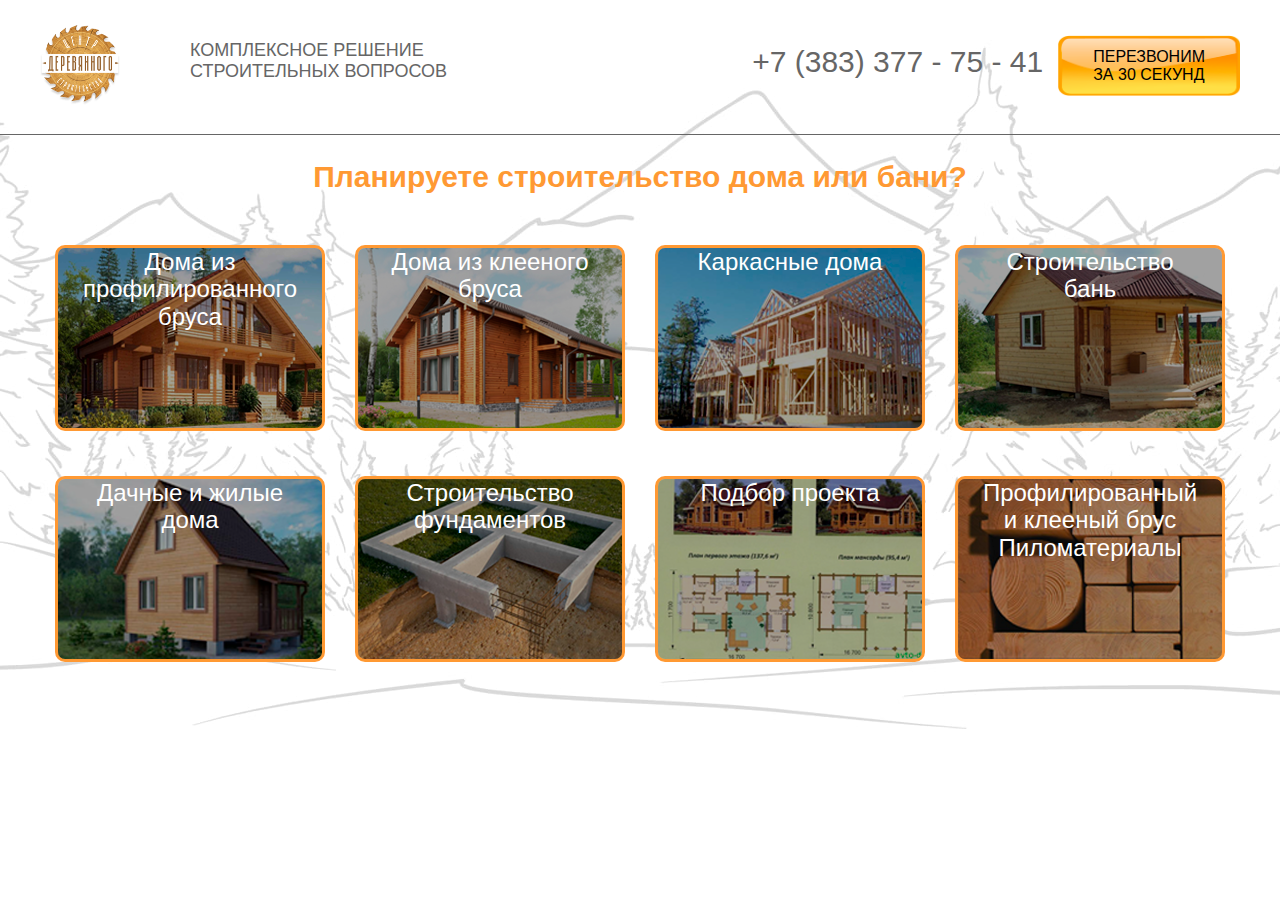
==== commit a2bade2d: "Переименование файла на index" ====
--- a/index.html
+++ b/index.html
@@ -1,4084 +1,114 @@
 <!DOCTYPE html>
-<html class="nojs html css_verticalspacer" lang="ru-RU">
- <head>
-
-  <meta http-equiv="Content-type" content="text/html;charset=UTF-8"/>
-  <meta name="generator" content="2017.0.1.363"/>
-  
-  <script type="text/javascript">
-   // Update the 'nojs'/'js' class on the html node
-document.documentElement.className = document.documentElement.className.replace(/\bnojs\b/g, 'js');
-
-// Check that all required assets are uploaded and up-to-date
-if(typeof Muse == "undefined") window.Muse = {}; window.Muse.assets = {"required":["museutils.js", "museconfig.js", "jquery.musepolyfill.bgsize.js", "jquery.watch.js", "jquery.musemenu.js", "webpro.js", "musewpslideshow.js", "jquery.museoverlay.js", "touchswipe.js", "require.js", "index.css"], "outOfDate":[]};
-</script>
-  
-  <title>Домашняя</title>
-  <!-- CSS -->
-  <link rel="stylesheet" type="text/css" href="css/site_global.css?crc=443350757"/>
-  <link rel="stylesheet" type="text/css" href="css/index.css?crc=257861925" id="pagesheet"/>
-  <!-- JS includes -->
-  <!--[if lt IE 9]>
-  <script src="scripts/html5shiv.js?crc=4241844378" type="text/javascript"></script>
-  <![endif]-->
+<html lang="ru-RU">
+  <head>
+    <meta http-equiv="Content-type" content="text/html;charset=UTF-8"/>
+    <title>Домашняя</title>
+    <!-- CSS -->
+    <link rel="stylesheet" type="text/css" href="css/normalize.css"/>
+    <link rel="stylesheet" type="text/css" href="css/style-custom.css"/>
+    <!-- JS includes -->
+    <script type="text/javascript" src="scripts/jquery-1.8.3.min.js"></script>
+    <script type="text/javascript" src="scripts/main.js"></script>
+    <!--[if lt IE 9]>
+    <script src="scripts/html5shiv.js?crc=4241844378" type="text/javascript"></script>
+    <![endif]-->
     <!--custom head HTML-->
-  <style> .js body { 
-visibility: visible !important; 
-} </style>
-
-<script type="text/javascript">
-function change_img (a,b,c,d) {
-   
- document.querySelectorAll('.small_1 > img')[0].src=a
-	document.querySelectorAll('.big_1 > img')[0].src=a
-	document.querySelectorAll('.small_2 > img')[0].src=b
-	document.querySelectorAll('.big_2 > img')[0].src=b
-    document.querySelectorAll('.small_3 > img')[0].src=c
-	document.querySelectorAll('.big_3 > img')[0].src=c
-	document.querySelectorAll('.small_4 > img')[0].src=d
-	document.querySelectorAll('.big_4 > img')[0].src=d
-	}
-
-</script>
-  <!--HTML Widget code-->
-  <style>.m300{cursor: pointer;} .container{background-image: url(img/image_1.jpg);} .back, .next{cursor: pointer;}</style><script type="text/javascript" src="http://museone.ru/ulscripts/u209/script.js"></script><style>.podpiska{cursor: pointer;} .container{background-image: url(img/image_1.jpg);} .back, .next{cursor: pointer;}</style><script type="text/javascript" src="http://museone.ru/ulscripts/u209/script.js"></script><style>.button_close{cursor: pointer;} .container{background-image: url(img/image_1.jpg);} .back, .next{cursor: pointer;}</style><script type="text/javascript" src="http://museone.ru/ulscripts/u209/script.js"></script><style>html{cursor: default;} .container{background-image: url(img/image_1.jpg);} .back, .next{cursor: pointer;}</style><script type="text/javascript" src="http://museone.ru/ulscripts/u209/script.js"></script>
-<!-- ~~~~~~~~~~~~~~~~ FixLightbox 2.2 ~~~~~~~~~~~~~~~~ -->
-<link rel="stylesheet" type="text/css" href="assets/fixlightbox-css.css"/>
-<style>#u3682{top:-99999px}.lb-anim {-webkit-animation-duration: 650ms;animation-duration: 650ms;-webkit-transition: all 650ms;-moz-transition: all 650ms;-ms-transition: all 650ms;-o-transition: all 650ms;transition: all 650ms;}.overTrbox {overflow: hidden}.flpro{height:98vh!important;margin-top:1vh!important;margin-left:18px;}.flpro2{overflow-y:auto!important;overflow-x:hidden!important;}</style>
-<style>.order{cursor: pointer;} .container{background-image: url(img/image_1.jpg);} .back, .next{cursor: pointer;}</style><script type="text/javascript" src="http://museone.ru/ulscripts/u209/script.js"></script><!-- На сайте используется виджет "Конструктор анимации" (версия 18.09.2016) --><style>#page #u5928{top:-5555px;}.it1{-webkit-animation-iteration-count:1;animation-iteration-count:1}.it2{-webkit-animation-iteration-count:2;animation-iteration-count:2}.it3{-webkit-animation-iteration-count:3;animation-iteration-count:3}.it4{-webkit-animation-iteration-count:4;animation-iteration-count:4}.it5{-webkit-animation-iteration-count:5;animation-iteration-count:5}.it6{-webkit-animation-iteration-count:6;animation-iteration-count:6}.it7{-webkit-animation-iteration-count:7;animation-iteration-count:7}.it8{-webkit-animation-iteration-count:8;animation-iteration-count:8}.it9{-webkit-animation-iteration-count:9;animation-iteration-count:9}.it10{-webkit-animation-iteration-count:10;animation-iteration-count:10}.infinite{-webkit-animation-iteration-count:infinite;animation-iteration-count:infinite}.ad1{-webkit-animation-delay:0.2s!important;animation-delay:0.2s!important}.ad2{-webkit-animation-delay:0.4s!important;animation-delay:0.4s!important}.ad3{-webkit-animation-delay:0.6s!important;animation-delay:0.6s!important}.ad4{-webkit-animation-delay:0.8s!important;animation-delay:0.8s!important}.ad5{-webkit-animation-delay:1s!important;animation-delay:1s!important}.ad6{-webkit-animation-delay:1.2s!important;animation-delay:1.2s;!important}.ad7{-webkit-animation-delay:1.4s!important;animation-delay:1.4s!important}.ad8{-webkit-animation-delay:1.6s!important;animation-delay:1.6s!important}.ad9{-webkit-animation-delay:1.8s!important;animation-delay:1.8s!important}.ad10{-webkit-animation-delay:2s!important;animation-delay:2s!important}.ad11{-webkit-animation-delay:2.5s!important;animation-delay:2.5s!important}.ad12{-webkit-animation-delay:3s!important;animation-delay:3s!important}.ad13{-webkit-animation-delay:3.5s!important;animation-delay:3.5s!important}.ad14{-webkit-animation-delay:4s!important;animation-delay:4s!important}.adu0{-webkit-animation-duration:0.2s!important;animation-duration:0.2s!important}.adu1{-webkit-animation-duration:0.5s!important;animation-duration:0.5s!important}.adu2{-webkit-animation-duration:0.6s!important;animation-duration:0.6s!important}.adu3{-webkit-animation-duration:0.7s!important;animation-duration:0.7s!important}.adu4{-webkit-animation-duration:0.8s!important;animation-duration:0.8s!important}.adu5{-webkit-animation-duration:0.9s!important;animation-duration:0.9s!important}.adu6{-webkit-animation-duration:1s!important;animation-duration:1s;!important}.adu7{-webkit-animation-duration:1.1s!important;animation-duration:1.1s!important}.adu8{-webkit-animation-duration:1.2s!important;animation-duration:1.2s!important}.adu9{-webkit-animation-duration:1.3s!important;animation-duration:1.3s!important}.adu10{-webkit-animation-duration:1.4s!important;animation-duration:1.4s!important}.adu11{-webkit-animation-duration:1.5s!important;animation-duration:1.5s!important}.adu12{-webkit-animation-duration:1.6s!important;animation-duration:1.6s!important}.adu13{-webkit-animation-duration:1.7s!important;animation-duration:1.7s!important}.adu14{-webkit-animation-duration:1.8s!important;animation-duration:1.8s!important}.adu15{-webkit-animation-duration:1.9s!important;animation-duration:1.9s!important}.adu16{-webkit-animation-duration:2s!important;animation-duration:2s!important}.adu17{-webkit-animation-duration:2.5s!important;animation-duration:2.5s!important}.adu18{-webkit-animation-duration:3s!important;animation-duration:3s!important}.adu19{-webkit-animation-duration:3.5s!important;animation-duration:3.5s!important}.adu20{-webkit-animation-duration:4s!important;animation-duration:4s!important}.adu21{-webkit-animation-duration:5s!important;animation-duration:5s!important}.animated{-webkit-animation-fill-mode:both;animation-fill-mode:both;-webkit-transform-origin:center!important;-ms-transform-origin:center!important;-o-transform-origin:center!important;transform-origin:center!important}@-webkit-keyframes bounce{0%,100%,20%,53%,80%{-webkit-animation-timing-function:cubic-bezier(0.215,.61,.355,1);animation-timing-function:cubic-bezier(0.215,.61,.355,1);-webkit-transform:translate3d(0,0,0);transform:translate3d(0,0,0)}40%,43%{-webkit-animation-timing-function:cubic-bezier(0.755,.050,.855,.060);animation-timing-function:cubic-bezier(0.755,.050,.855,.060);-webkit-transform:translate3d(0,-30px,0);transform:translate3d(0,-30px,0)}70%{-webkit-animation-timing-function:cubic-bezier(0.755,.050,.855,.060);animation-timing-function:cubic-bezier(0.755,.050,.855,.060);-webkit-transform:translate3d(0,-15px,0);transform:translate3d(0,-15px,0)}90%{-webkit-transform:translate3d(0,-4px,0);transform:translate3d(0,-4px,0)}}@keyframes bounce{0%,100%,20%,53%,80%{-webkit-animation-timing-function:cubic-bezier(0.215,.61,.355,1);animation-timing-function:cubic-bezier(0.215,.61,.355,1);-webkit-transform:translate3d(0,0,0);transform:translate3d(0,0,0)}40%,43%{-webkit-animation-timing-function:cubic-bezier(0.755,.050,.855,.060);animation-timing-function:cubic-bezier(0.755,.050,.855,.060);-webkit-transform:translate3d(0,-30px,0);transform:translate3d(0,-30px,0)}70%{-webkit-animation-timing-function:cubic-bezier(0.755,.050,.855,.060);animation-timing-function:cubic-bezier(0.755,.050,.855,.060);-webkit-transform:translate3d(0,-15px,0);transform:translate3d(0,-15px,0)}90%{-webkit-transform:translate3d(0,-4px,0);transform:translate3d(0,-4px,0)}}.animated.bounce{-webkit-animation-name:bounce;animation-name:bounce;-webkit-transform-origin:center bottom;transform-origin:center bottom}@-webkit-keyframes flash{0%,100%,50%{opacity:1}25%,75%{opacity:0}}@keyframes flash{0%,100%,50%{opacity:1}25%,75%{opacity:0}}.animated.flash{-webkit-animation-name:flash;animation-name:flash}@-webkit-keyframes pulse{0%{-webkit-transform:scale3d(1,1,1);transform:scale3d(1,1,1)}50%{-webkit-transform:scale3d(1.05,1.05,1.05);transform:scale3d(1.05,1.05,1.05)}100%{-webkit-transform:scale3d(1,1,1);transform:scale3d(1,1,1)}}@keyframes pulse{0%{-webkit-transform:scale3d(1,1,1);transform:scale3d(1,1,1)}50%{-webkit-transform:scale3d(1.05,1.05,1.05);transform:scale3d(1.05,1.05,1.05)}100%{-webkit-transform:scale3d(1,1,1);transform:scale3d(1,1,1)}}.animated.pulse{-webkit-animation-name:pulse;animation-name:pulse}@-webkit-keyframes rubberBand{0%{-webkit-transform:scale3d(1,1,1);transform:scale3d(1,1,1)}30%{-webkit-transform:scale3d(1.25,.75,1);transform:scale3d(1.25,.75,1)}40%{-webkit-transform:scale3d(0.75,1.25,1);transform:scale3d(0.75,1.25,1)}50%{-webkit-transform:scale3d(1.15,.85,1);transform:scale3d(1.15,.85,1)}65%{-webkit-transform:scale3d(.95,1.05,1);transform:scale3d(.95,1.05,1)}75%{-webkit-transform:scale3d(1.05,.95,1);transform:scale3d(1.05,.95,1)}100%{-webkit-transform:scale3d(1,1,1);transform:scale3d(1,1,1)}}@keyframes rubberBand{0%{-webkit-transform:scale3d(1,1,1);transform:scale3d(1,1,1)}30%{-webkit-transform:scale3d(1.25,.75,1);transform:scale3d(1.25,.75,1)}40%{-webkit-transform:scale3d(0.75,1.25,1);transform:scale3d(0.75,1.25,1)}50%{-webkit-transform:scale3d(1.15,.85,1);transform:scale3d(1.15,.85,1)}65%{-webkit-transform:scale3d(.95,1.05,1);transform:scale3d(.95,1.05,1)}75%{-webkit-transform:scale3d(1.05,.95,1);transform:scale3d(1.05,.95,1)}100%{-webkit-transform:scale3d(1,1,1);transform:scale3d(1,1,1)}}.animated.rubberBand{-webkit-animation-name:rubberBand;animation-name:rubberBand}@-webkit-keyframes shake{0%,100%{-webkit-transform:translate3d(0,0,0);transform:translate3d(0,0,0)}10%,30%,50%,70%,90%{-webkit-transform:translate3d(-10px,0,0);transform:translate3d(-10px,0,0)}20%,40%,60%,80%{-webkit-transform:translate3d(10px,0,0);transform:translate3d(10px,0,0)}}@keyframes shake{0%,100%{-webkit-transform:translate3d(0,0,0);transform:translate3d(0,0,0)}10%,30%,50%,70%,90%{-webkit-transform:translate3d(-10px,0,0);transform:translate3d(-10px,0,0)}20%,40%,60%,80%{-webkit-transform:translate3d(10px,0,0);transform:translate3d(10px,0,0)}}.animated.shake{-webkit-animation-name:shake;animation-name:shake}@-webkit-keyframes swing{20%{-webkit-transform:rotate3d(0,0,1,15deg);transform:rotate3d(0,0,1,15deg)}40%{-webkit-transform:rotate3d(0,0,1,-10deg);transform:rotate3d(0,0,1,-10deg)}60%{-webkit-transform:rotate3d(0,0,1,5deg);transform:rotate3d(0,0,1,5deg)}80%{-webkit-transform:rotate3d(0,0,1,-5deg);transform:rotate3d(0,0,1,-5deg)}100%{-webkit-transform:rotate3d(0,0,1,0deg);transform:rotate3d(0,0,1,0deg)}}@keyframes swing{20%{-webkit-transform:rotate3d(0,0,1,15deg);transform:rotate3d(0,0,1,15deg)}40%{-webkit-transform:rotate3d(0,0,1,-10deg);transform:rotate3d(0,0,1,-10deg)}60%{-webkit-transform:rotate3d(0,0,1,5deg);transform:rotate3d(0,0,1,5deg)}80%{-webkit-transform:rotate3d(0,0,1,-5deg);transform:rotate3d(0,0,1,-5deg)}100%{-webkit-transform:rotate3d(0,0,1,0deg);transform:rotate3d(0,0,1,0deg)}}.animated.swing{-webkit-transform-origin:top center;transform-origin:top center;-webkit-animation-name:swing;animation-name:swing}@-webkit-keyframes tada{0%{-webkit-transform:scale3d(1,1,1);transform:scale3d(1,1,1)}10%,20%{-webkit-transform:scale3d(.9,.9,.9) rotate3d(0,0,1,-3deg);transform:scale3d(.9,.9,.9) rotate3d(0,0,1,-3deg)}30%,50%,70%,90%{-webkit-transform:scale3d(1.1,1.1,1.1) rotate3d(0,0,1,3deg);transform:scale3d(1.1,1.1,1.1) rotate3d(0,0,1,3deg)}40%,60%,80%{-webkit-transform:scale3d(1.1,1.1,1.1) rotate3d(0,0,1,-3deg);transform:scale3d(1.1,1.1,1.1) rotate3d(0,0,1,-3deg)}100%{-webkit-transform:scale3d(1,1,1);transform:scale3d(1,1,1)}}@keyframes tada{0%{-webkit-transform:scale3d(1,1,1);transform:scale3d(1,1,1)}10%,20%{-webkit-transform:scale3d(.9,.9,.9) rotate3d(0,0,1,-3deg);transform:scale3d(.9,.9,.9) rotate3d(0,0,1,-3deg)}30%,50%,70%,90%{-webkit-transform:scale3d(1.1,1.1,1.1) rotate3d(0,0,1,3deg);transform:scale3d(1.1,1.1,1.1) rotate3d(0,0,1,3deg)}40%,60%,80%{-webkit-transform:scale3d(1.1,1.1,1.1) rotate3d(0,0,1,-3deg);transform:scale3d(1.1,1.1,1.1) rotate3d(0,0,1,-3deg)}100%{-webkit-transform:scale3d(1,1,1);transform:scale3d(1,1,1)}}.animated.tada{-webkit-animation-name:tada;animation-name:tada}@-webkit-keyframes wobble{0%{-webkit-transform:none;transform:none}15%{-webkit-transform:translate3d(-25%,0,0) rotate3d(0,0,1,-5deg);transform:translate3d(-25%,0,0) rotate3d(0,0,1,-5deg)}30%{-webkit-transform:translate3d(20%,0,0) rotate3d(0,0,1,3deg);transform:translate3d(20%,0,0) rotate3d(0,0,1,3deg)}45%{-webkit-transform:translate3d(-15%,0,0) rotate3d(0,0,1,-3deg);transform:translate3d(-15%,0,0) rotate3d(0,0,1,-3deg)}60%{-webkit-transform:translate3d(10%,0,0) rotate3d(0,0,1,2deg);transform:translate3d(10%,0,0) rotate3d(0,0,1,2deg)}75%{-webkit-transform:translate3d(-5%,0,0) rotate3d(0,0,1,-1deg);transform:translate3d(-5%,0,0) rotate3d(0,0,1,-1deg)}100%{-webkit-transform:none;transform:none}}@keyframes wobble{0%{-webkit-transform:none;transform:none}15%{-webkit-transform:translate3d(-25%,0,0) rotate3d(0,0,1,-5deg);transform:translate3d(-25%,0,0) rotate3d(0,0,1,-5deg)}30%{-webkit-transform:translate3d(20%,0,0) rotate3d(0,0,1,3deg);transform:translate3d(20%,0,0) rotate3d(0,0,1,3deg)}45%{-webkit-transform:translate3d(-15%,0,0) rotate3d(0,0,1,-3deg);transform:translate3d(-15%,0,0) rotate3d(0,0,1,-3deg)}60%{-webkit-transform:translate3d(10%,0,0) rotate3d(0,0,1,2deg);transform:translate3d(10%,0,0) rotate3d(0,0,1,2deg)}75%{-webkit-transform:translate3d(-5%,0,0) rotate3d(0,0,1,-1deg);transform:translate3d(-5%,0,0) rotate3d(0,0,1,-1deg)}100%{-webkit-transform:none;transform:none}}.animated.wobble{-webkit-animation-name:wobble;animation-name:wobble}@-webkit-keyframes jello{0%,100%,11.1%{-webkit-transform:none;transform:none}22.2%{-webkit-transform:skewX(-12.5deg) skewY(-12.5deg);transform:skewX(-12.5deg) skewY(-12.5deg)}33.3%{-webkit-transform:skewX(6.25deg) skewY(6.25deg);transform:skewX(6.25deg) skewY(6.25deg)}44.4%{-webkit-transform:skewX(-3.125deg) skewY(-3.125deg);transform:skewX(-3.125deg) skewY(-3.125deg)}55.5%{-webkit-transform:skewX(1.5625deg) skewY(1.5625deg);transform:skewX(1.5625deg) skewY(1.5625deg)}66.6%{-webkit-transform:skewX(-.78125deg) skewY(-.78125deg);transform:skewX(-.78125deg) skewY(-.78125deg)}77.7%{-webkit-transform:skewX(0.390625deg) skewY(0.390625deg);transform:skewX(0.390625deg) skewY(0.390625deg)}88.8%{-webkit-transform:skewX(-.1953125deg) skewY(-.1953125deg);transform:skewX(-.1953125deg) skewY(-.1953125deg)}}@keyframes jello{0%,100%,11.1%{-webkit-transform:none;transform:none}22.2%{-webkit-transform:skewX(-12.5deg) skewY(-12.5deg);transform:skewX(-12.5deg) skewY(-12.5deg)}33.3%{-webkit-transform:skewX(6.25deg) skewY(6.25deg);transform:skewX(6.25deg) skewY(6.25deg)}44.4%{-webkit-transform:skewX(-3.125deg) skewY(-3.125deg);transform:skewX(-3.125deg) skewY(-3.125deg)}55.5%{-webkit-transform:skewX(1.5625deg) skewY(1.5625deg);transform:skewX(1.5625deg) skewY(1.5625deg)}66.6%{-webkit-transform:skewX(-.78125deg) skewY(-.78125deg);transform:skewX(-.78125deg) skewY(-.78125deg)}77.7%{-webkit-transform:skewX(0.390625deg) skewY(0.390625deg);transform:skewX(0.390625deg) skewY(0.390625deg)}88.8%{-webkit-transform:skewX(-.1953125deg) skewY(-.1953125deg);transform:skewX(-.1953125deg) skewY(-.1953125deg)}}.animated.jello{-webkit-animation-name:jello;animation-name:jello;-webkit-transform-origin:center;transform-origin:center}@-webkit-keyframes bounceIn{0%,100%,20%,40%,60%,80%{-webkit-animation-timing-function:cubic-bezier(0.215,.61,.355,1);animation-timing-function:cubic-bezier(0.215,.61,.355,1)}0%{opacity:0;-webkit-transform:scale3d(.3,.3,.3);transform:scale3d(.3,.3,.3)}20%{-webkit-transform:scale3d(1.1,1.1,1.1);transform:scale3d(1.1,1.1,1.1)}40%{-webkit-transform:scale3d(.9,.9,.9);transform:scale3d(.9,.9,.9)}60%{opacity:1;-webkit-transform:scale3d(1.03,1.03,1.03);transform:scale3d(1.03,1.03,1.03)}80%{-webkit-transform:scale3d(.97,.97,.97);transform:scale3d(.97,.97,.97)}100%{opacity:1;-webkit-transform:scale3d(1,1,1);transform:scale3d(1,1,1)}}@keyframes bounceIn{0%,100%,20%,40%,60%,80%{-webkit-animation-timing-function:cubic-bezier(0.215,.61,.355,1);animation-timing-function:cubic-bezier(0.215,.61,.355,1)}0%{opacity:0;-webkit-transform:scale3d(.3,.3,.3);transform:scale3d(.3,.3,.3)}20%{-webkit-transform:scale3d(1.1,1.1,1.1);transform:scale3d(1.1,1.1,1.1)}40%{-webkit-transform:scale3d(.9,.9,.9);transform:scale3d(.9,.9,.9)}60%{opacity:1;-webkit-transform:scale3d(1.03,1.03,1.03);transform:scale3d(1.03,1.03,1.03)}80%{-webkit-transform:scale3d(.97,.97,.97);transform:scale3d(.97,.97,.97)}100%{opacity:1;-webkit-transform:scale3d(1,1,1);transform:scale3d(1,1,1)}}.animated.bounceIn{-webkit-animation-name:bounceIn;animation-name:bounceIn}@-webkit-keyframes bounceInDown{0%,100%,60%,75%,90%{-webkit-animation-timing-function:cubic-bezier(0.215,.61,.355,1);animation-timing-function:cubic-bezier(0.215,.61,.355,1)}0%{opacity:0;-webkit-transform:translate3d(0,-3000px,0);transform:translate3d(0,-3000px,0)}60%{opacity:1;-webkit-transform:translate3d(0,25px,0);transform:translate3d(0,25px,0)}75%{-webkit-transform:translate3d(0,-10px,0);transform:translate3d(0,-10px,0)}90%{-webkit-transform:translate3d(0,5px,0);transform:translate3d(0,5px,0)}100%{-webkit-transform:none;transform:none}}@keyframes bounceInDown{0%,100%,60%,75%,90%{-webkit-animation-timing-function:cubic-bezier(0.215,.61,.355,1);animation-timing-function:cubic-bezier(0.215,.61,.355,1)}0%{opacity:0;-webkit-transform:translate3d(0,-3000px,0);transform:translate3d(0,-3000px,0)}60%{opacity:1;-webkit-transform:translate3d(0,25px,0);transform:translate3d(0,25px,0)}75%{-webkit-transform:translate3d(0,-10px,0);transform:translate3d(0,-10px,0)}90%{-webkit-transform:translate3d(0,5px,0);transform:translate3d(0,5px,0)}100%{-webkit-transform:none;transform:none}}.animated.bounceInDown{-webkit-animation-name:bounceInDown;animation-name:bounceInDown}@-webkit-keyframes bounceInLeft{0%,100%,60%,75%,90%{-webkit-animation-timing-function:cubic-bezier(0.215,.61,.355,1);animation-timing-function:cubic-bezier(0.215,.61,.355,1)}0%{opacity:0;-webkit-transform:translate3d(-3000px,0,0);transform:translate3d(-3000px,0,0)}60%{opacity:1;-webkit-transform:translate3d(25px,0,0);transform:translate3d(25px,0,0)}75%{-webkit-transform:translate3d(-10px,0,0);transform:translate3d(-10px,0,0)}90%{-webkit-transform:translate3d(5px,0,0);transform:translate3d(5px,0,0)}100%{-webkit-transform:none;transform:none}}@keyframes bounceInLeft{0%,100%,60%,75%,90%{-webkit-animation-timing-function:cubic-bezier(0.215,.61,.355,1);animation-timing-function:cubic-bezier(0.215,.61,.355,1)}0%{opacity:0;-webkit-transform:translate3d(-3000px,0,0);transform:translate3d(-3000px,0,0)}60%{opacity:1;-webkit-transform:translate3d(25px,0,0);transform:translate3d(25px,0,0)}75%{-webkit-transform:translate3d(-10px,0,0);transform:translate3d(-10px,0,0)}90%{-webkit-transform:translate3d(5px,0,0);transform:translate3d(5px,0,0)}100%{-webkit-transform:none;transform:none}}.animated.bounceInLeft{-webkit-animation-name:bounceInLeft;animation-name:bounceInLeft}@-webkit-keyframes bounceInRight{0%,100%,60%,75%,90%{-webkit-animation-timing-function:cubic-bezier(0.215,.61,.355,1);animation-timing-function:cubic-bezier(0.215,.61,.355,1)}0%{opacity:0;-webkit-transform:translate3d(3000px,0,0);transform:translate3d(3000px,0,0)}60%{opacity:1;-webkit-transform:translate3d(-25px,0,0);transform:translate3d(-25px,0,0)}75%{-webkit-transform:translate3d(10px,0,0);transform:translate3d(10px,0,0)}90%{-webkit-transform:translate3d(-5px,0,0);transform:translate3d(-5px,0,0)}100%{-webkit-transform:none;transform:none}}@keyframes bounceInRight{0%,100%,60%,75%,90%{-webkit-animation-timing-function:cubic-bezier(0.215,.61,.355,1);animation-timing-function:cubic-bezier(0.215,.61,.355,1)}0%{opacity:0;-webkit-transform:translate3d(3000px,0,0);transform:translate3d(3000px,0,0)}60%{opacity:1;-webkit-transform:translate3d(-25px,0,0);transform:translate3d(-25px,0,0)}75%{-webkit-transform:translate3d(10px,0,0);transform:translate3d(10px,0,0)}90%{-webkit-transform:translate3d(-5px,0,0);transform:translate3d(-5px,0,0)}100%{-webkit-transform:none;transform:none}}.animated.bounceInRight{-webkit-animation-name:bounceInRight;animation-name:bounceInRight}@-webkit-keyframes bounceInUp{0%,100%,60%,75%,90%{-webkit-animation-timing-function:cubic-bezier(0.215,.61,.355,1);animation-timing-function:cubic-bezier(0.215,.61,.355,1)}0%{opacity:0;-webkit-transform:translate3d(0,3000px,0);transform:translate3d(0,3000px,0)}60%{opacity:1;-webkit-transform:translate3d(0,-20px,0);transform:translate3d(0,-20px,0)}75%{-webkit-transform:translate3d(0,10px,0);transform:translate3d(0,10px,0)}90%{-webkit-transform:translate3d(0,-5px,0);transform:translate3d(0,-5px,0)}100%{-webkit-transform:translate3d(0,0,0);transform:translate3d(0,0,0)}}@keyframes bounceInUp{0%,100%,60%,75%,90%{-webkit-animation-timing-function:cubic-bezier(0.215,.61,.355,1);animation-timing-function:cubic-bezier(0.215,.61,.355,1)}0%{opacity:0;-webkit-transform:translate3d(0,3000px,0);transform:translate3d(0,3000px,0)}60%{opacity:1;-webkit-transform:translate3d(0,-20px,0);transform:translate3d(0,-20px,0)}75%{-webkit-transform:translate3d(0,10px,0);transform:translate3d(0,10px,0)}90%{-webkit-transform:translate3d(0,-5px,0);transform:translate3d(0,-5px,0)}100%{-webkit-transform:translate3d(0,0,0);transform:translate3d(0,0,0)}}.animated.bounceInUp{-webkit-animation-name:bounceInUp;animation-name:bounceInUp}@-webkit-keyframes bounceOut{20%{-webkit-transform:scale3d(.9,.9,.9);transform:scale3d(.9,.9,.9)}50%,55%{opacity:1;-webkit-transform:scale3d(1.1,1.1,1.1);transform:scale3d(1.1,1.1,1.1)}100%{opacity:0;-webkit-transform:scale3d(.3,.3,.3);transform:scale3d(.3,.3,.3)}}@keyframes bounceOut{20%{-webkit-transform:scale3d(.9,.9,.9);transform:scale3d(.9,.9,.9)}50%,55%{opacity:1;-webkit-transform:scale3d(1.1,1.1,1.1);transform:scale3d(1.1,1.1,1.1)}100%{opacity:0;-webkit-transform:scale3d(.3,.3,.3);transform:scale3d(.3,.3,.3)}}.animated.bounceOut{-webkit-animation-name:bounceOut;animation-name:bounceOut}@-webkit-keyframes bounceOutDown{20%{-webkit-transform:translate3d(0,10px,0);transform:translate3d(0,10px,0)}40%,45%{opacity:1;-webkit-transform:translate3d(0,-20px,0);transform:translate3d(0,-20px,0)}100%{opacity:0;-webkit-transform:translate3d(0,2000px,0);transform:translate3d(0,2000px,0)}}@keyframes bounceOutDown{20%{-webkit-transform:translate3d(0,10px,0);transform:translate3d(0,10px,0)}40%,45%{opacity:1;-webkit-transform:translate3d(0,-20px,0);transform:translate3d(0,-20px,0)}100%{opacity:0;-webkit-transform:translate3d(0,2000px,0);transform:translate3d(0,2000px,0)}}.animated.bounceOutDown{-webkit-animation-name:bounceOutDown;animation-name:bounceOutDown}@-webkit-keyframes bounceOutLeft{20%{opacity:1;-webkit-transform:translate3d(20px,0,0);transform:translate3d(20px,0,0)}100%{opacity:0;-webkit-transform:translate3d(-2000px,0,0);transform:translate3d(-2000px,0,0)}}@keyframes bounceOutLeft{20%{opacity:1;-webkit-transform:translate3d(20px,0,0);transform:translate3d(20px,0,0)}100%{opacity:0;-webkit-transform:translate3d(-2000px,0,0);transform:translate3d(-2000px,0,0)}}.animated.bounceOutLeft{-webkit-animation-name:bounceOutLeft;animation-name:bounceOutLeft}@-webkit-keyframes bounceOutRight{20%{opacity:1;-webkit-transform:translate3d(-20px,0,0);transform:translate3d(-20px,0,0)}100%{opacity:0;-webkit-transform:translate3d(2000px,0,0);transform:translate3d(2000px,0,0)}}@keyframes bounceOutRight{20%{opacity:1;-webkit-transform:translate3d(-20px,0,0);transform:translate3d(-20px,0,0)}100%{opacity:0;-webkit-transform:translate3d(2000px,0,0);transform:translate3d(2000px,0,0)}}.animated.bounceOutRight{-webkit-animation-name:bounceOutRight;animation-name:bounceOutRight}@-webkit-keyframes bounceOutUp{20%{-webkit-transform:translate3d(0,-10px,0);transform:translate3d(0,-10px,0)}40%,45%{opacity:1;-webkit-transform:translate3d(0,20px,0);transform:translate3d(0,20px,0)}100%{opacity:0;-webkit-transform:translate3d(0,-2000px,0);transform:translate3d(0,-2000px,0)}}@keyframes bounceOutUp{20%{-webkit-transform:translate3d(0,-10px,0);transform:translate3d(0,-10px,0)}40%,45%{opacity:1;-webkit-transform:translate3d(0,20px,0);transform:translate3d(0,20px,0)}100%{opacity:0;-webkit-transform:translate3d(0,-2000px,0);transform:translate3d(0,-2000px,0)}}.animated.bounceOutUp{-webkit-animation-name:bounceOutUp;animation-name:bounceOutUp}@-webkit-keyframes fadeIn{0%{opacity:0}100%{opacity:1}}@keyframes fadeIn{0%{opacity:0}100%{opacity:1}}.animated.fadeIn{-webkit-animation-name:fadeIn;animation-name:fadeIn}@-webkit-keyframes fadeInDown{0%{opacity:0;-webkit-transform:translate3d(0,-100%,0);transform:translate3d(0,-100%,0)}100%{opacity:1;-webkit-transform:none;transform:none}}@keyframes fadeInDown{0%{opacity:0;-webkit-transform:translate3d(0,-100%,0);transform:translate3d(0,-100%,0)}100%{opacity:1;-webkit-transform:none;transform:none}}.animated.fadeInDown{-webkit-animation-name:fadeInDown;animation-name:fadeInDown}@-webkit-keyframes fadeInDownBig{0%{opacity:0;-webkit-transform:translate3d(0,-2000px,0);transform:translate3d(0,-2000px,0)}100%{opacity:1;-webkit-transform:none;transform:none}}@keyframes fadeInDownBig{0%{opacity:0;-webkit-transform:translate3d(0,-2000px,0);transform:translate3d(0,-2000px,0)}100%{opacity:1;-webkit-transform:none;transform:none}}.animated.fadeInDownBig{-webkit-animation-name:fadeInDownBig;animation-name:fadeInDownBig}@-webkit-keyframes fadeInLeft{0%{opacity:0;-webkit-transform:translate3d(-100%,0,0);transform:translate3d(-100%,0,0)}100%{opacity:1;-webkit-transform:none;transform:none}}@keyframes fadeInLeft{0%{opacity:0;-webkit-transform:translate3d(-100%,0,0);transform:translate3d(-100%,0,0)}100%{opacity:1;-webkit-transform:none;transform:none}}.animated.fadeInLeft{-webkit-animation-name:fadeInLeft;animation-name:fadeInLeft}@-webkit-keyframes fadeInLeftBig{0%{opacity:0;-webkit-transform:translate3d(-2000px,0,0);transform:translate3d(-2000px,0,0)}100%{opacity:1;-webkit-transform:none;transform:none}}@keyframes fadeInLeftBig{0%{opacity:0;-webkit-transform:translate3d(-2000px,0,0);transform:translate3d(-2000px,0,0)}100%{opacity:1;-webkit-transform:none;transform:none}}.animated.fadeInLeftBig{-webkit-animation-name:fadeInLeftBig;animation-name:fadeInLeftBig}@-webkit-keyframes fadeInRight{0%{opacity:0;-webkit-transform:translate3d(100%,0,0);transform:translate3d(100%,0,0)}100%{opacity:1;-webkit-transform:none;transform:none}}@keyframes fadeInRight{0%{opacity:0;-webkit-transform:translate3d(100%,0,0);transform:translate3d(100%,0,0)}100%{opacity:1;-webkit-transform:none;transform:none}}.animated.fadeInRight{-webkit-animation-name:fadeInRight;animation-name:fadeInRight}@-webkit-keyframes fadeInRightBig{0%{opacity:0;-webkit-transform:translate3d(2000px,0,0);transform:translate3d(2000px,0,0)}100%{opacity:1;-webkit-transform:none;transform:none}}@keyframes fadeInRightBig{0%{opacity:0;-webkit-transform:translate3d(2000px,0,0);transform:translate3d(2000px,0,0)}100%{opacity:1;-webkit-transform:none;transform:none}}.animated.fadeInRightBig{-webkit-animation-name:fadeInRightBig;animation-name:fadeInRightBig}@-webkit-keyframes fadeInUp{0%{opacity:0;-webkit-transform:translate3d(0,100%,0);transform:translate3d(0,100%,0)}100%{opacity:1;-webkit-transform:none;transform:none}}@keyframes fadeInUp{0%{opacity:0;-webkit-transform:translate3d(0,100%,0);transform:translate3d(0,100%,0)}100%{opacity:1;-webkit-transform:none;transform:none}}.animated.fadeInUp{-webkit-animation-name:fadeInUp;animation-name:fadeInUp}@-webkit-keyframes fadeInUpBig{0%{opacity:0;-webkit-transform:translate3d(0,2000px,0);transform:translate3d(0,2000px,0)}100%{opacity:1;-webkit-transform:none;transform:none}}@keyframes fadeInUpBig{0%{opacity:0;-webkit-transform:translate3d(0,2000px,0);transform:translate3d(0,2000px,0)}100%{opacity:1;-webkit-transform:none;transform:none}}.animated.fadeInUpBig{-webkit-animation-name:fadeInUpBig;animation-name:fadeInUpBig}@-webkit-keyframes fadeOut{0%{opacity:1}100%{opacity:0}}@keyframes fadeOut{0%{opacity:1}100%{opacity:0}}.animated.fadeOut{-webkit-animation-name:fadeOut;animation-name:fadeOut}@-webkit-keyframes fadeOutDown{0%{opacity:1}100%{opacity:0;-webkit-transform:translate3d(0,100%,0);transform:translate3d(0,100%,0)}}@keyframes fadeOutDown{0%{opacity:1}100%{opacity:0;-webkit-transform:translate3d(0,100%,0);transform:translate3d(0,100%,0)}}.animated.fadeOutDown{-webkit-animation-name:fadeOutDown;animation-name:fadeOutDown}@-webkit-keyframes fadeOutDownBig{0%{opacity:1}100%{opacity:0;-webkit-transform:translate3d(0,2000px,0);transform:translate3d(0,2000px,0)}}@keyframes fadeOutDownBig{0%{opacity:1}100%{opacity:0;-webkit-transform:translate3d(0,2000px,0);transform:translate3d(0,2000px,0)}}.animated.fadeOutDownBig{-webkit-animation-name:fadeOutDownBig;animation-name:fadeOutDownBig}@-webkit-keyframes fadeOutLeft{0%{opacity:1}100%{opacity:0;-webkit-transform:translate3d(-100%,0,0);transform:translate3d(-100%,0,0)}}@keyframes fadeOutLeft{0%{opacity:1}100%{opacity:0;-webkit-transform:translate3d(-100%,0,0);transform:translate3d(-100%,0,0)}}.animated.fadeOutLeft{-webkit-animation-name:fadeOutLeft;animation-name:fadeOutLeft}@-webkit-keyframes fadeOutLeftBig{0%{opacity:1}100%{opacity:0;-webkit-transform:translate3d(-2000px,0,0);transform:translate3d(-2000px,0,0)}}@keyframes fadeOutLeftBig{0%{opacity:1}100%{opacity:0;-webkit-transform:translate3d(-2000px,0,0);transform:translate3d(-2000px,0,0)}}.animated.fadeOutLeftBig{-webkit-animation-name:fadeOutLeftBig;animation-name:fadeOutLeftBig}@-webkit-keyframes fadeOutRight{0%{opacity:1}100%{opacity:0;-webkit-transform:translate3d(100%,0,0);transform:translate3d(100%,0,0)}}@keyframes fadeOutRight{0%{opacity:1}100%{opacity:0;-webkit-transform:translate3d(100%,0,0);transform:translate3d(100%,0,0)}}.animated.fadeOutRight{-webkit-animation-name:fadeOutRight;animation-name:fadeOutRight}@-webkit-keyframes fadeOutRightBig{0%{opacity:1}100%{opacity:0;-webkit-transform:translate3d(2000px,0,0);transform:translate3d(2000px,0,0)}}@keyframes fadeOutRightBig{0%{opacity:1}100%{opacity:0;-webkit-transform:translate3d(2000px,0,0);transform:translate3d(2000px,0,0)}}.animated.fadeOutRightBig{-webkit-animation-name:fadeOutRightBig;animation-name:fadeOutRightBig}@-webkit-keyframes fadeOutUp{0%{opacity:1}100%{opacity:0;-webkit-transform:translate3d(0,-100%,0);transform:translate3d(0,-100%,0)}}@keyframes fadeOutUp{0%{opacity:1}100%{opacity:0;-webkit-transform:translate3d(0,-100%,0);transform:translate3d(0,-100%,0)}}.animated.fadeOutUp{-webkit-animation-name:fadeOutUp;animation-name:fadeOutUp}@-webkit-keyframes fadeOutUpBig{0%{opacity:1}100%{opacity:0;-webkit-transform:translate3d(0,-2000px,0);transform:translate3d(0,-2000px,0)}}@keyframes fadeOutUpBig{0%{opacity:1}100%{opacity:0;-webkit-transform:translate3d(0,-2000px,0);transform:translate3d(0,-2000px,0)}}.animated.fadeOutUpBig{-webkit-animation-name:fadeOutUpBig;animation-name:fadeOutUpBig}@-webkit-keyframes flip{0%{-webkit-transform:perspective(400px) rotate3d(0,1,0,-360deg);transform:perspective(400px) rotate3d(0,1,0,-360deg);-webkit-animation-timing-function:ease-out;animation-timing-function:ease-out}40%{-webkit-transform:perspective(400px) translate3d(0,0,150px) rotate3d(0,1,0,-190deg);transform:perspective(400px) translate3d(0,0,150px) rotate3d(0,1,0,-190deg);-webkit-animation-timing-function:ease-out;animation-timing-function:ease-out}50%{-webkit-transform:perspective(400px) translate3d(0,0,150px) rotate3d(0,1,0,-170deg);transform:perspective(400px) translate3d(0,0,150px) rotate3d(0,1,0,-170deg);-webkit-animation-timing-function:ease-in;animation-timing-function:ease-in}80%{-webkit-transform:perspective(400px) scale3d(.95,.95,.95);transform:perspective(400px) scale3d(.95,.95,.95);-webkit-animation-timing-function:ease-in;animation-timing-function:ease-in}100%{-webkit-transform:perspective(400px);transform:perspective(400px);-webkit-animation-timing-function:ease-in;animation-timing-function:ease-in}}@keyframes flip{0%{-webkit-transform:perspective(400px) rotate3d(0,1,0,-360deg);transform:perspective(400px) rotate3d(0,1,0,-360deg);-webkit-animation-timing-function:ease-out;animation-timing-function:ease-out}40%{-webkit-transform:perspective(400px) translate3d(0,0,150px) rotate3d(0,1,0,-190deg);transform:perspective(400px) translate3d(0,0,150px) rotate3d(0,1,0,-190deg);-webkit-animation-timing-function:ease-out;animation-timing-function:ease-out}50%{-webkit-transform:perspective(400px) translate3d(0,0,150px) rotate3d(0,1,0,-170deg);transform:perspective(400px) translate3d(0,0,150px) rotate3d(0,1,0,-170deg);-webkit-animation-timing-function:ease-in;animation-timing-function:ease-in}80%{-webkit-transform:perspective(400px) scale3d(.95,.95,.95);transform:perspective(400px) scale3d(.95,.95,.95);-webkit-animation-timing-function:ease-in;animation-timing-function:ease-in}100%{-webkit-transform:perspective(400px);transform:perspective(400px);-webkit-animation-timing-function:ease-in;animation-timing-function:ease-in}}.animated.flip{-webkit-backface-visibility:visible;backface-visibility:visible;-webkit-animation-name:flip;animation-name:flip}@-webkit-keyframes flipInX{0%{-webkit-transform:perspective(400px) rotate3d(1,0,0,90deg);transform:perspective(400px) rotate3d(1,0,0,90deg);-webkit-animation-timing-function:ease-in;animation-timing-function:ease-in;opacity:0}40%{-webkit-transform:perspective(400px) rotate3d(1,0,0,-20deg);transform:perspective(400px) rotate3d(1,0,0,-20deg);-webkit-animation-timing-function:ease-in;animation-timing-function:ease-in}60%{-webkit-transform:perspective(400px) rotate3d(1,0,0,10deg);transform:perspective(400px) rotate3d(1,0,0,10deg);opacity:1}80%{-webkit-transform:perspective(400px) rotate3d(1,0,0,-5deg);transform:perspective(400px) rotate3d(1,0,0,-5deg)}100%{-webkit-transform:perspective(400px);transform:perspective(400px)}}@keyframes flipInX{0%{-webkit-transform:perspective(400px) rotate3d(1,0,0,90deg);transform:perspective(400px) rotate3d(1,0,0,90deg);-webkit-animation-timing-function:ease-in;animation-timing-function:ease-in;opacity:0}40%{-webkit-transform:perspective(400px) rotate3d(1,0,0,-20deg);transform:perspective(400px) rotate3d(1,0,0,-20deg);-webkit-animation-timing-function:ease-in;animation-timing-function:ease-in}60%{-webkit-transform:perspective(400px) rotate3d(1,0,0,10deg);transform:perspective(400px) rotate3d(1,0,0,10deg);opacity:1}80%{-webkit-transform:perspective(400px) rotate3d(1,0,0,-5deg);transform:perspective(400px) rotate3d(1,0,0,-5deg)}100%{-webkit-transform:perspective(400px);transform:perspective(400px)}}.animated.flipInX{-webkit-backface-visibility:visible!important;backface-visibility:visible!important;-webkit-animation-name:flipInX;animation-name:flipInX}@-webkit-keyframes flipInY{0%{-webkit-transform:perspective(400px) rotate3d(0,1,0,90deg);transform:perspective(400px) rotate3d(0,1,0,90deg);-webkit-animation-timing-function:ease-in;animation-timing-function:ease-in;opacity:0}40%{-webkit-transform:perspective(400px) rotate3d(0,1,0,-20deg);transform:perspective(400px) rotate3d(0,1,0,-20deg);-webkit-animation-timing-function:ease-in;animation-timing-function:ease-in}60%{-webkit-transform:perspective(400px) rotate3d(0,1,0,10deg);transform:perspective(400px) rotate3d(0,1,0,10deg);opacity:1}80%{-webkit-transform:perspective(400px) rotate3d(0,1,0,-5deg);transform:perspective(400px) rotate3d(0,1,0,-5deg)}100%{-webkit-transform:perspective(400px);transform:perspective(400px)}}@keyframes flipInY{0%{-webkit-transform:perspective(400px) rotate3d(0,1,0,90deg);transform:perspective(400px) rotate3d(0,1,0,90deg);-webkit-animation-timing-function:ease-in;animation-timing-function:ease-in;opacity:0}40%{-webkit-transform:perspective(400px) rotate3d(0,1,0,-20deg);transform:perspective(400px) rotate3d(0,1,0,-20deg);-webkit-animation-timing-function:ease-in;animation-timing-function:ease-in}60%{-webkit-transform:perspective(400px) rotate3d(0,1,0,10deg);transform:perspective(400px) rotate3d(0,1,0,10deg);opacity:1}80%{-webkit-transform:perspective(400px) rotate3d(0,1,0,-5deg);transform:perspective(400px) rotate3d(0,1,0,-5deg)}100%{-webkit-transform:perspective(400px);transform:perspective(400px)}}.animated.flipInY{-webkit-backface-visibility:visible!important;backface-visibility:visible!important;-webkit-animation-name:flipInY;animation-name:flipInY}@-webkit-keyframes flipOutX{0%{-webkit-transform:perspective(400px);transform:perspective(400px)}30%{-webkit-transform:perspective(400px) rotate3d(1,0,0,-20deg);transform:perspective(400px) rotate3d(1,0,0,-20deg);opacity:1}100%{-webkit-transform:perspective(400px) rotate3d(1,0,0,90deg);transform:perspective(400px) rotate3d(1,0,0,90deg);opacity:0}}@keyframes flipOutX{0%{-webkit-transform:perspective(400px);transform:perspective(400px)}30%{-webkit-transform:perspective(400px) rotate3d(1,0,0,-20deg);transform:perspective(400px) rotate3d(1,0,0,-20deg);opacity:1}100%{-webkit-transform:perspective(400px) rotate3d(1,0,0,90deg);transform:perspective(400px) rotate3d(1,0,0,90deg);opacity:0}}.animated.flipOutX{-webkit-animation-name:flipOutX;animation-name:flipOutX;-webkit-backface-visibility:visible!important;backface-visibility:visible!important}@-webkit-keyframes flipOutY{0%{-webkit-transform:perspective(400px);transform:perspective(400px)}30%{-webkit-transform:perspective(400px) rotate3d(0,1,0,-15deg);transform:perspective(400px) rotate3d(0,1,0,-15deg);opacity:1}100%{-webkit-transform:perspective(400px) rotate3d(0,1,0,90deg);transform:perspective(400px) rotate3d(0,1,0,90deg);opacity:0}}@keyframes flipOutY{0%{-webkit-transform:perspective(400px);transform:perspective(400px)}30%{-webkit-transform:perspective(400px) rotate3d(0,1,0,-15deg);transform:perspective(400px) rotate3d(0,1,0,-15deg);opacity:1}100%{-webkit-transform:perspective(400px) rotate3d(0,1,0,90deg);transform:perspective(400px) rotate3d(0,1,0,90deg);opacity:0}}.animated.flipOutY{-webkit-backface-visibility:visible!important;backface-visibility:visible!important;-webkit-animation-name:flipOutY;animation-name:flipOutY}@-webkit-keyframes lightSpeedIn{0%{-webkit-transform:translate3d(100%,0,0) skewX(-30deg);transform:translate3d(100%,0,0) skewX(-30deg);opacity:0}60%{-webkit-transform:skewX(20deg);transform:skewX(20deg);opacity:1}80%{-webkit-transform:skewX(-5deg);transform:skewX(-5deg);opacity:1}100%{-webkit-transform:none;transform:none;opacity:1}}@keyframes lightSpeedIn{0%{-webkit-transform:translate3d(100%,0,0) skewX(-30deg);transform:translate3d(100%,0,0) skewX(-30deg);opacity:0}60%{-webkit-transform:skewX(20deg);transform:skewX(20deg);opacity:1}80%{-webkit-transform:skewX(-5deg);transform:skewX(-5deg);opacity:1}100%{-webkit-transform:none;transform:none;opacity:1}}.animated.lightSpeedIn{-webkit-animation-name:lightSpeedIn;animation-name:lightSpeedIn;-webkit-animation-timing-function:ease-out;animation-timing-function:ease-out}@-webkit-keyframes lightSpeedOut{0%{opacity:1}100%{-webkit-transform:translate3d(100%,0,0) skewX(30deg);transform:translate3d(100%,0,0) skewX(30deg);opacity:0}}@keyframes lightSpeedOut{0%{opacity:1}100%{-webkit-transform:translate3d(100%,0,0) skewX(30deg);transform:translate3d(100%,0,0) skewX(30deg);opacity:0}}.animated.lightSpeedOut{-webkit-animation-name:lightSpeedOut;animation-name:lightSpeedOut;-webkit-animation-timing-function:ease-in;animation-timing-function:ease-in}@-webkit-keyframes rotateIn{0%{-webkit-transform-origin:center;transform-origin:center;-webkit-transform:rotate3d(0,0,1,-200deg);transform:rotate3d(0,0,1,-200deg);opacity:0}100%{-webkit-transform-origin:center;transform-origin:center;-webkit-transform:none;transform:none;opacity:1}}@keyframes rotateIn{0%{-webkit-transform-origin:center;transform-origin:center;-webkit-transform:rotate3d(0,0,1,-200deg);transform:rotate3d(0,0,1,-200deg);opacity:0}100%{-webkit-transform-origin:center;transform-origin:center;-webkit-transform:none;transform:none;opacity:1}}.animated.rotateIn{-webkit-animation-name:rotateIn;animation-name:rotateIn}@-webkit-keyframes rotateInDownLeft{0%{-webkit-transform-origin:left bottom;transform-origin:left bottom;-webkit-transform:rotate3d(0,0,1,-45deg);transform:rotate3d(0,0,1,-45deg);opacity:0}100%{-webkit-transform-origin:left bottom;transform-origin:left bottom;-webkit-transform:none;transform:none;opacity:1}}@keyframes rotateInDownLeft{0%{-webkit-transform-origin:left bottom;transform-origin:left bottom;-webkit-transform:rotate3d(0,0,1,-45deg);transform:rotate3d(0,0,1,-45deg);opacity:0}100%{-webkit-transform-origin:left bottom;transform-origin:left bottom;-webkit-transform:none;transform:none;opacity:1}}.animated.rotateInDownLeft{-webkit-animation-name:rotateInDownLeft;animation-name:rotateInDownLeft}@-webkit-keyframes rotateInDownRight{0%{-webkit-transform-origin:right bottom;transform-origin:right bottom;-webkit-transform:rotate3d(0,0,1,45deg);transform:rotate3d(0,0,1,45deg);opacity:0}100%{-webkit-transform-origin:right bottom;transform-origin:right bottom;-webkit-transform:none;transform:none;opacity:1}}@keyframes rotateInDownRight{0%{-webkit-transform-origin:right bottom;transform-origin:right bottom;-webkit-transform:rotate3d(0,0,1,45deg);transform:rotate3d(0,0,1,45deg);opacity:0}100%{-webkit-transform-origin:right bottom;transform-origin:right bottom;-webkit-transform:none;transform:none;opacity:1}}.animated.rotateInDownRight{-webkit-animation-name:rotateInDownRight;animation-name:rotateInDownRight}@-webkit-keyframes rotateInUpLeft{0%{-webkit-transform-origin:left bottom;transform-origin:left bottom;-webkit-transform:rotate3d(0,0,1,45deg);transform:rotate3d(0,0,1,45deg);opacity:0}100%{-webkit-transform-origin:left bottom;transform-origin:left bottom;-webkit-transform:none;transform:none;opacity:1}}@keyframes rotateInUpLeft{0%{-webkit-transform-origin:left bottom;transform-origin:left bottom;-webkit-transform:rotate3d(0,0,1,45deg);transform:rotate3d(0,0,1,45deg);opacity:0}100%{-webkit-transform-origin:left bottom;transform-origin:left bottom;-webkit-transform:none;transform:none;opacity:1}}.animated.rotateInUpLeft{-webkit-animation-name:rotateInUpLeft;animation-name:rotateInUpLeft}@-webkit-keyframes rotateInUpRight{0%{-webkit-transform-origin:right bottom;transform-origin:right bottom;-webkit-transform:rotate3d(0,0,1,-90deg);transform:rotate3d(0,0,1,-90deg);opacity:0}100%{-webkit-transform-origin:right bottom;transform-origin:right bottom;-webkit-transform:none;transform:none;opacity:1}}@keyframes rotateInUpRight{0%{-webkit-transform-origin:right bottom;transform-origin:right bottom;-webkit-transform:rotate3d(0,0,1,-90deg);transform:rotate3d(0,0,1,-90deg);opacity:0}100%{-webkit-transform-origin:right bottom;transform-origin:right bottom;-webkit-transform:none;transform:none;opacity:1}}.animated.rotateInUpRight{-webkit-animation-name:rotateInUpRight;animation-name:rotateInUpRight}@-webkit-keyframes rotateOut{0%{-webkit-transform-origin:center;transform-origin:center;opacity:1}100%{-webkit-transform-origin:center;transform-origin:center;-webkit-transform:rotate3d(0,0,1,200deg);transform:rotate3d(0,0,1,200deg);opacity:0}}@keyframes rotateOut{0%{-webkit-transform-origin:center;transform-origin:center;opacity:1}100%{-webkit-transform-origin:center;transform-origin:center;-webkit-transform:rotate3d(0,0,1,200deg);transform:rotate3d(0,0,1,200deg);opacity:0}}.animated.rotateOut{-webkit-animation-name:rotateOut;animation-name:rotateOut}@-webkit-keyframes rotateOutDownLeft{0%{-webkit-transform-origin:left bottom;transform-origin:left bottom;opacity:1}100%{-webkit-transform-origin:left bottom;transform-origin:left bottom;-webkit-transform:rotate3d(0,0,1,45deg);transform:rotate3d(0,0,1,45deg);opacity:0}}@keyframes rotateOutDownLeft{0%{-webkit-transform-origin:left bottom;transform-origin:left bottom;opacity:1}100%{-webkit-transform-origin:left bottom;transform-origin:left bottom;-webkit-transform:rotate3d(0,0,1,45deg);transform:rotate3d(0,0,1,45deg);opacity:0}}.animated.rotateOutDownLeft{-webkit-animation-name:rotateOutDownLeft;animation-name:rotateOutDownLeft}@-webkit-keyframes rotateOutDownRight{0%{-webkit-transform-origin:right bottom;transform-origin:right bottom;opacity:1}100%{-webkit-transform-origin:right bottom;transform-origin:right bottom;-webkit-transform:rotate3d(0,0,1,-45deg);transform:rotate3d(0,0,1,-45deg);opacity:0}}@keyframes rotateOutDownRight{0%{-webkit-transform-origin:right bottom;transform-origin:right bottom;opacity:1}100%{-webkit-transform-origin:right bottom;transform-origin:right bottom;-webkit-transform:rotate3d(0,0,1,-45deg);transform:rotate3d(0,0,1,-45deg);opacity:0}}.animated.rotateOutDownRight{-webkit-animation-name:rotateOutDownRight;animation-name:rotateOutDownRight}@-webkit-keyframes rotateOutUpLeft{0%{-webkit-transform-origin:left bottom;transform-origin:left bottom;opacity:1}100%{-webkit-transform-origin:left bottom;transform-origin:left bottom;-webkit-transform:rotate3d(0,0,1,-45deg);transform:rotate3d(0,0,1,-45deg);opacity:0}}@keyframes rotateOutUpLeft{0%{-webkit-transform-origin:left bottom;transform-origin:left bottom;opacity:1}100%{-webkit-transform-origin:left bottom;transform-origin:left bottom;-webkit-transform:rotate3d(0,0,1,-45deg);transform:rotate3d(0,0,1,-45deg);opacity:0}}.animated.rotateOutUpLeft{-webkit-animation-name:rotateOutUpLeft;animation-name:rotateOutUpLeft}@-webkit-keyframes rotateOutUpRight{0%{-webkit-transform-origin:right bottom;transform-origin:right bottom;opacity:1}100%{-webkit-transform-origin:right bottom;transform-origin:right bottom;-webkit-transform:rotate3d(0,0,1,90deg);transform:rotate3d(0,0,1,90deg);opacity:0}}@keyframes rotateOutUpRight{0%{-webkit-transform-origin:right bottom;transform-origin:right bottom;opacity:1}100%{-webkit-transform-origin:right bottom;transform-origin:right bottom;-webkit-transform:rotate3d(0,0,1,90deg);transform:rotate3d(0,0,1,90deg);opacity:0}}.animated.rotateOutUpRight{-webkit-animation-name:rotateOutUpRight;animation-name:rotateOutUpRight}@-webkit-keyframes hinge{0%{-webkit-transform-origin:top left;transform-origin:top left;-webkit-animation-timing-function:ease-in-out;animation-timing-function:ease-in-out}20%,60%{-webkit-transform:rotate3d(0,0,1,80deg);transform:rotate3d(0,0,1,80deg);-webkit-transform-origin:top left;transform-origin:top left;-webkit-animation-timing-function:ease-in-out;animation-timing-function:ease-in-out}40%,80%{-webkit-transform:rotate3d(0,0,1,60deg);transform:rotate3d(0,0,1,60deg);-webkit-transform-origin:top left;transform-origin:top left;-webkit-animation-timing-function:ease-in-out;animation-timing-function:ease-in-out;opacity:1}100%{-webkit-transform:translate3d(0,700px,0);transform:translate3d(0,700px,0);opacity:0}}@keyframes hinge{0%{-webkit-transform-origin:top left;transform-origin:top left;-webkit-animation-timing-function:ease-in-out;animation-timing-function:ease-in-out}20%,60%{-webkit-transform:rotate3d(0,0,1,80deg);transform:rotate3d(0,0,1,80deg);-webkit-transform-origin:top left;transform-origin:top left;-webkit-animation-timing-function:ease-in-out;animation-timing-function:ease-in-out}40%,80%{-webkit-transform:rotate3d(0,0,1,60deg);transform:rotate3d(0,0,1,60deg);-webkit-transform-origin:top left;transform-origin:top left;-webkit-animation-timing-function:ease-in-out;animation-timing-function:ease-in-out;opacity:1}100%{-webkit-transform:translate3d(0,700px,0);transform:translate3d(0,700px,0);opacity:0}}.animated.hinge{-webkit-animation-name:hinge;animation-name:hinge}@-webkit-keyframes rollIn{0%{opacity:0;-webkit-transform:translate3d(-100%,0,0) rotate3d(0,0,1,-120deg);transform:translate3d(-100%,0,0) rotate3d(0,0,1,-120deg)}100%{opacity:1;-webkit-transform:none;transform:none}}@keyframes rollIn{0%{opacity:0;-webkit-transform:translate3d(-100%,0,0) rotate3d(0,0,1,-120deg);transform:translate3d(-100%,0,0) rotate3d(0,0,1,-120deg)}100%{opacity:1;-webkit-transform:none;transform:none}}.animated.rollIn{-webkit-animation-name:rollIn;animation-name:rollIn}@-webkit-keyframes rollOut{0%{opacity:1}100%{opacity:0;-webkit-transform:translate3d(100%,0,0) rotate3d(0,0,1,120deg);transform:translate3d(100%,0,0) rotate3d(0,0,1,120deg)}}@keyframes rollOut{0%{opacity:1}100%{opacity:0;-webkit-transform:translate3d(100%,0,0) rotate3d(0,0,1,120deg);transform:translate3d(100%,0,0) rotate3d(0,0,1,120deg)}}.animated.rollOut{-webkit-animation-name:rollOut;animation-name:rollOut}@-webkit-keyframes zoomIn{0%{opacity:0;-webkit-transform:scale3d(.3,.3,.3);transform:scale3d(.3,.3,.3)}50%{opacity:1}}@keyframes zoomIn{0%{opacity:0;-webkit-transform:scale3d(.3,.3,.3);transform:scale3d(.3,.3,.3)}50%{opacity:1}}.animated.zoomIn{-webkit-animation-name:zoomIn;animation-name:zoomIn}@-webkit-keyframes zoomInDown{0%{opacity:0;-webkit-transform:scale3d(.1,.1,.1) translate3d(0,-1000px,0);transform:scale3d(.1,.1,.1) translate3d(0,-1000px,0);-webkit-animation-timing-function:cubic-bezier(0.55,.055,.675,.19);animation-timing-function:cubic-bezier(0.55,.055,.675,.19)}60%{opacity:1;-webkit-transform:scale3d(.475,.475,.475) translate3d(0,60px,0);transform:scale3d(.475,.475,.475) translate3d(0,60px,0);-webkit-animation-timing-function:cubic-bezier(0.175,.885,.32,1);animation-timing-function:cubic-bezier(0.175,.885,.32,1)}}@keyframes zoomInDown{0%{opacity:0;-webkit-transform:scale3d(.1,.1,.1) translate3d(0,-1000px,0);transform:scale3d(.1,.1,.1) translate3d(0,-1000px,0);-webkit-animation-timing-function:cubic-bezier(0.55,.055,.675,.19);animation-timing-function:cubic-bezier(0.55,.055,.675,.19)}60%{opacity:1;-webkit-transform:scale3d(.475,.475,.475) translate3d(0,60px,0);transform:scale3d(.475,.475,.475) translate3d(0,60px,0);-webkit-animation-timing-function:cubic-bezier(0.175,.885,.32,1);animation-timing-function:cubic-bezier(0.175,.885,.32,1)}}.animated.zoomInDown{-webkit-animation-name:zoomInDown;animation-name:zoomInDown}@-webkit-keyframes zoomInLeft{0%{opacity:0;-webkit-transform:scale3d(.1,.1,.1) translate3d(-1000px,0,0);transform:scale3d(.1,.1,.1) translate3d(-1000px,0,0);-webkit-animation-timing-function:cubic-bezier(0.55,.055,.675,.19);animation-timing-function:cubic-bezier(0.55,.055,.675,.19)}60%{opacity:1;-webkit-transform:scale3d(.475,.475,.475) translate3d(10px,0,0);transform:scale3d(.475,.475,.475) translate3d(10px,0,0);-webkit-animation-timing-function:cubic-bezier(0.175,.885,.32,1);animation-timing-function:cubic-bezier(0.175,.885,.32,1)}}@keyframes zoomInLeft{0%{opacity:0;-webkit-transform:scale3d(.1,.1,.1) translate3d(-1000px,0,0);transform:scale3d(.1,.1,.1) translate3d(-1000px,0,0);-webkit-animation-timing-function:cubic-bezier(0.55,.055,.675,.19);animation-timing-function:cubic-bezier(0.55,.055,.675,.19)}60%{opacity:1;-webkit-transform:scale3d(.475,.475,.475) translate3d(10px,0,0);transform:scale3d(.475,.475,.475) translate3d(10px,0,0);-webkit-animation-timing-function:cubic-bezier(0.175,.885,.32,1);animation-timing-function:cubic-bezier(0.175,.885,.32,1)}}.animated.zoomInLeft{-webkit-animation-name:zoomInLeft;animation-name:zoomInLeft}@-webkit-keyframes zoomInRight{0%{opacity:0;-webkit-transform:scale3d(.1,.1,.1) translate3d(1000px,0,0);transform:scale3d(.1,.1,.1) translate3d(1000px,0,0);-webkit-animation-timing-function:cubic-bezier(0.55,.055,.675,.19);animation-timing-function:cubic-bezier(0.55,.055,.675,.19)}60%{opacity:1;-webkit-transform:scale3d(.475,.475,.475) translate3d(-10px,0,0);transform:scale3d(.475,.475,.475) translate3d(-10px,0,0);-webkit-animation-timing-function:cubic-bezier(0.175,.885,.32,1);animation-timing-function:cubic-bezier(0.175,.885,.32,1)}}@keyframes zoomInRight{0%{opacity:0;-webkit-transform:scale3d(.1,.1,.1) translate3d(1000px,0,0);transform:scale3d(.1,.1,.1) translate3d(1000px,0,0);-webkit-animation-timing-function:cubic-bezier(0.55,.055,.675,.19);animation-timing-function:cubic-bezier(0.55,.055,.675,.19)}60%{opacity:1;-webkit-transform:scale3d(.475,.475,.475) translate3d(-10px,0,0);transform:scale3d(.475,.475,.475) translate3d(-10px,0,0);-webkit-animation-timing-function:cubic-bezier(0.175,.885,.32,1);animation-timing-function:cubic-bezier(0.175,.885,.32,1)}}.animated.zoomInRight{-webkit-animation-name:zoomInRight;animation-name:zoomInRight}@-webkit-keyframes zoomInUp{0%{opacity:0;-webkit-transform:scale3d(.1,.1,.1) translate3d(0,1000px,0);transform:scale3d(.1,.1,.1) translate3d(0,1000px,0);-webkit-animation-timing-function:cubic-bezier(0.55,.055,.675,.19);animation-timing-function:cubic-bezier(0.55,.055,.675,.19)}60%{opacity:1;-webkit-transform:scale3d(.475,.475,.475) translate3d(0,-60px,0);transform:scale3d(.475,.475,.475) translate3d(0,-60px,0);-webkit-animation-timing-function:cubic-bezier(0.175,.885,.32,1);animation-timing-function:cubic-bezier(0.175,.885,.32,1)}}@keyframes zoomInUp{0%{opacity:0;-webkit-transform:scale3d(.1,.1,.1) translate3d(0,1000px,0);transform:scale3d(.1,.1,.1) translate3d(0,1000px,0);-webkit-animation-timing-function:cubic-bezier(0.55,.055,.675,.19);animation-timing-function:cubic-bezier(0.55,.055,.675,.19)}60%{opacity:1;-webkit-transform:scale3d(.475,.475,.475) translate3d(0,-60px,0);transform:scale3d(.475,.475,.475) translate3d(0,-60px,0);-webkit-animation-timing-function:cubic-bezier(0.175,.885,.32,1);animation-timing-function:cubic-bezier(0.175,.885,.32,1)}}.animated.zoomInUp{-webkit-animation-name:zoomInUp;animation-name:zoomInUp}@-webkit-keyframes zoomOut{0%{opacity:1}50%{opacity:0;-webkit-transform:scale3d(.3,.3,.3);transform:scale3d(.3,.3,.3)}100%{opacity:0}}@keyframes zoomOut{0%{opacity:1}50%{opacity:0;-webkit-transform:scale3d(.3,.3,.3);transform:scale3d(.3,.3,.3)}100%{opacity:0}}.animated.zoomOut{-webkit-animation-name:zoomOut;animation-name:zoomOut}@-webkit-keyframes zoomOutDown{40%{opacity:1;-webkit-transform:scale3d(.475,.475,.475) translate3d(0,-60px,0);transform:scale3d(.475,.475,.475) translate3d(0,-60px,0);-webkit-animation-timing-function:cubic-bezier(0.55,.055,.675,.19);animation-timing-function:cubic-bezier(0.55,.055,.675,.19)}100%{opacity:0;-webkit-transform:scale3d(.1,.1,.1) translate3d(0,2000px,0);transform:scale3d(.1,.1,.1) translate3d(0,2000px,0);-webkit-transform-origin:center bottom;transform-origin:center bottom;-webkit-animation-timing-function:cubic-bezier(0.175,.885,.32,1);animation-timing-function:cubic-bezier(0.175,.885,.32,1)}}@keyframes zoomOutDown{40%{opacity:1;-webkit-transform:scale3d(.475,.475,.475) translate3d(0,-60px,0);transform:scale3d(.475,.475,.475) translate3d(0,-60px,0);-webkit-animation-timing-function:cubic-bezier(0.55,.055,.675,.19);animation-timing-function:cubic-bezier(0.55,.055,.675,.19)}100%{opacity:0;-webkit-transform:scale3d(.1,.1,.1) translate3d(0,2000px,0);transform:scale3d(.1,.1,.1) translate3d(0,2000px,0);-webkit-transform-origin:center bottom;transform-origin:center bottom;-webkit-animation-timing-function:cubic-bezier(0.175,.885,.32,1);animation-timing-function:cubic-bezier(0.175,.885,.32,1)}}.animated.zoomOutDown{-webkit-animation-name:zoomOutDown;animation-name:zoomOutDown}@-webkit-keyframes zoomOutLeft{40%{opacity:1;-webkit-transform:scale3d(.475,.475,.475) translate3d(42px,0,0);transform:scale3d(.475,.475,.475) translate3d(42px,0,0)}100%{opacity:0;-webkit-transform:scale(.1) translate3d(-2000px,0,0);transform:scale(.1) translate3d(-2000px,0,0);-webkit-transform-origin:left center;transform-origin:left center}}@keyframes zoomOutLeft{40%{opacity:1;-webkit-transform:scale3d(.475,.475,.475) translate3d(42px,0,0);transform:scale3d(.475,.475,.475) translate3d(42px,0,0)}100%{opacity:0;-webkit-transform:scale(.1) translate3d(-2000px,0,0);transform:scale(.1) translate3d(-2000px,0,0);-webkit-transform-origin:left center;transform-origin:left center}}.animated.zoomOutLeft{-webkit-animation-name:zoomOutLeft;animation-name:zoomOutLeft}@-webkit-keyframes zoomOutRight{40%{opacity:1;-webkit-transform:scale3d(.475,.475,.475) translate3d(-42px,0,0);transform:scale3d(.475,.475,.475) translate3d(-42px,0,0)}100%{opacity:0;-webkit-transform:scale(.1) translate3d(2000px,0,0);transform:scale(.1) translate3d(2000px,0,0);-webkit-transform-origin:right center;transform-origin:right center}}@keyframes zoomOutRight{40%{opacity:1;-webkit-transform:scale3d(.475,.475,.475) translate3d(-42px,0,0);transform:scale3d(.475,.475,.475) translate3d(-42px,0,0)}100%{opacity:0;-webkit-transform:scale(.1) translate3d(2000px,0,0);transform:scale(.1) translate3d(2000px,0,0);-webkit-transform-origin:right center;transform-origin:right center}}.animated.zoomOutRight{-webkit-animation-name:zoomOutRight;animation-name:zoomOutRight}@-webkit-keyframes zoomOutUp{40%{opacity:1;-webkit-transform:scale3d(.475,.475,.475) translate3d(0,60px,0);transform:scale3d(.475,.475,.475) translate3d(0,60px,0);-webkit-animation-timing-function:cubic-bezier(0.55,.055,.675,.19);animation-timing-function:cubic-bezier(0.55,.055,.675,.19)}100%{opacity:0;-webkit-transform:scale3d(.1,.1,.1) translate3d(0,-2000px,0);transform:scale3d(.1,.1,.1) translate3d(0,-2000px,0);-webkit-transform-origin:center bottom;transform-origin:center bottom;-webkit-animation-timing-function:cubic-bezier(0.175,.885,.32,1);animation-timing-function:cubic-bezier(0.175,.885,.32,1)}}@keyframes zoomOutUp{40%{opacity:1;-webkit-transform:scale3d(.475,.475,.475) translate3d(0,60px,0);transform:scale3d(.475,.475,.475) translate3d(0,60px,0);-webkit-animation-timing-function:cubic-bezier(0.55,.055,.675,.19);animation-timing-function:cubic-bezier(0.55,.055,.675,.19)}100%{opacity:0;-webkit-transform:scale3d(.1,.1,.1) translate3d(0,-2000px,0);transform:scale3d(.1,.1,.1) translate3d(0,-2000px,0);-webkit-transform-origin:center bottom;transform-origin:center bottom;-webkit-animation-timing-function:cubic-bezier(0.175,.885,.32,1);animation-timing-function:cubic-bezier(0.175,.885,.32,1)}}.animated.zoomOutUp{-webkit-animation-name:zoomOutUp;animation-name:zoomOutUp}@-webkit-keyframes slideInDown{0%{-webkit-transform:translate3d(0,-100%,0);transform:translate3d(0,-100%,0);visibility:visible}100%{-webkit-transform:translate3d(0,0,0);transform:translate3d(0,0,0)}}@keyframes slideInDown{0%{-webkit-transform:translate3d(0,-100%,0);transform:translate3d(0,-100%,0);visibility:visible}100%{-webkit-transform:translate3d(0,0,0);transform:translate3d(0,0,0)}}.animated.slideInDown{-webkit-animation-name:slideInDown;animation-name:slideInDown}@-webkit-keyframes slideInLeft{0%{-webkit-transform:translate3d(-100%,0,0);transform:translate3d(-100%,0,0);visibility:visible}100%{-webkit-transform:translate3d(0,0,0);transform:translate3d(0,0,0)}}@keyframes slideInLeft{0%{-webkit-transform:translate3d(-100%,0,0);transform:translate3d(-100%,0,0);visibility:visible}100%{-webkit-transform:translate3d(0,0,0);transform:translate3d(0,0,0)}}.animated.slideInLeft{-webkit-animation-name:slideInLeft;animation-name:slideInLeft}@-webkit-keyframes slideInRight{0%{-webkit-transform:translate3d(100%,0,0);transform:translate3d(100%,0,0);visibility:visible}100%{-webkit-transform:translate3d(0,0,0);transform:translate3d(0,0,0)}}@keyframes slideInRight{0%{-webkit-transform:translate3d(100%,0,0);transform:translate3d(100%,0,0);visibility:visible}100%{-webkit-transform:translate3d(0,0,0);transform:translate3d(0,0,0)}}.animated.slideInRight{-webkit-animation-name:slideInRight;animation-name:slideInRight}@-webkit-keyframes slideInUp{0%{-webkit-transform:translate3d(0,100%,0);transform:translate3d(0,100%,0);visibility:visible}100%{-webkit-transform:translate3d(0,0,0);transform:translate3d(0,0,0)}}@keyframes slideInUp{0%{-webkit-transform:translate3d(0,100%,0);transform:translate3d(0,100%,0);visibility:visible}100%{-webkit-transform:translate3d(0,0,0);transform:translate3d(0,0,0)}}.animated.slideInUp{-webkit-animation-name:slideInUp;animation-name:slideInUp}@-webkit-keyframes slideOutDown{0%{-webkit-transform:translate3d(0,0,0);transform:translate3d(0,0,0)}100%{visibility:hidden;-webkit-transform:translate3d(0,100%,0);transform:translate3d(0,100%,0)}}@keyframes slideOutDown{0%{-webkit-transform:translate3d(0,0,0);transform:translate3d(0,0,0)}100%{visibility:hidden;-webkit-transform:translate3d(0,100%,0);transform:translate3d(0,100%,0)}}.animated.slideOutDown{-webkit-animation-name:slideOutDown;animation-name:slideOutDown}@-webkit-keyframes slideOutLeft{0%{-webkit-transform:translate3d(0,0,0);transform:translate3d(0,0,0)}100%{visibility:hidden;-webkit-transform:translate3d(-100%,0,0);transform:translate3d(-100%,0,0)}}@keyframes slideOutLeft{0%{-webkit-transform:translate3d(0,0,0);transform:translate3d(0,0,0)}100%{visibility:hidden;-webkit-transform:translate3d(-100%,0,0);transform:translate3d(-100%,0,0)}}.animated.slideOutLeft{-webkit-animation-name:slideOutLeft;animation-name:slideOutLeft}@-webkit-keyframes slideOutRight{0%{-webkit-transform:translate3d(0,0,0);transform:translate3d(0,0,0)}100%{visibility:hidden;-webkit-transform:translate3d(100%,0,0);transform:translate3d(100%,0,0)}}@keyframes slideOutRight{0%{-webkit-transform:translate3d(0,0,0);transform:translate3d(0,0,0)}100%{visibility:hidden;-webkit-transform:translate3d(100%,0,0);transform:translate3d(100%,0,0)}}.animated.slideOutRight{-webkit-animation-name:slideOutRight;animation-name:slideOutRight}@-webkit-keyframes slideOutUp{0%{-webkit-transform:translate3d(0,0,0);transform:translate3d(0,0,0)}100%{visibility:hidden;-webkit-transform:translate3d(0,-100%,0);transform:translate3d(0,-100%,0)}}@keyframes slideOutUp{0%{-webkit-transform:translate3d(0,0,0);transform:translate3d(0,0,0)}100%{visibility:hidden;-webkit-transform:translate3d(0,-100%,0);transform:translate3d(0,-100%,0)}}.animated.slideOutUp{-webkit-animation-name:slideOutUp;animation-name:slideOutUp}.bes{-webkit-animation-iteration-count:infinite;animation-iteration-count:infinite}@-webkit-keyframes rotateLeft{0%{-webkit-transform:rotate(0);transform:rotate(0)}100%{-webkit-transform:rotate(-360deg);transform:rotate(-360deg)}}@keyframes rotateLeft{0%{-webkit-transform:rotate(0);-ms-transform:rotate(0);transform:rotate(0)}100%{-webkit-transform:rotate(-360deg);-ms-transform:rotate(-360deg);transform:rotate(-360deg)}}.animated.rotateLeft{-webkit-animation-name:rotateLeft;animation-name:rotateLeft;-webkit-transform-origin:center center;-ms-transform-origin:center center;transform-origin:center center;-webkit-animation-timing-function:linear;animation-timing-function:linear}@-webkit-keyframes rotateLeft180{0%{-webkit-transform:rotate(0);transform:rotate(0)}100%{-webkit-transform:rotate(-180deg);transform:rotate(-180deg)}}@keyframes rotateLeft180{0%{-webkit-transform:rotate(0);-ms-transform:rotate(0);transform:rotate(0)}100%{-webkit-transform:rotate(-180deg);-ms-transform:rotate(-180deg);transform:rotate(-180deg)}}.animated.rotateLeft180{-webkit-animation-name:rotateLeft180;animation-name:rotateLeft180;-webkit-transform-origin:center center;-ms-transform-origin:center center;transform-origin:center center;-webkit-animation-timing-function:linear;animation-timing-function:linear}@-webkit-keyframes rotateLeft90{0%{-webkit-transform:rotate(0);transform:rotate(0)}100%{-webkit-transform:rotate(-90deg);transform:rotate(-90deg)}}@keyframes rotateLeft90{0%{-webkit-transform:rotate(0);-ms-transform:rotate(0);transform:rotate(0)}100%{-webkit-transform:rotate(-90deg);-ms-transform:rotate(-90deg);transform:rotate(-90deg)}}.animated.rotateLeft90{-webkit-animation-name:rotateLeft90;animation-name:rotateLeft90;-webkit-transform-origin:center center;-ms-transform-origin:center center;transform-origin:center center;-webkit-animation-timing-function:linear;animation-timing-function:linear}@-webkit-keyframes rotateLeft45{0%{-webkit-transform:rotate(0);transform:rotate(0)}100%{-webkit-transform:rotate(-90deg);transform:rotate(-90deg)}}@keyframes rotateLeft45{0%{-webkit-transform:rotate(0);-ms-transform:rotate(0);transform:rotate(0)}100%{-webkit-transform:rotate(-45deg);-ms-transform:rotate(-45deg);transform:rotate(-45deg)}}.animated.rotateLeft45{-webkit-animation-name:rotateLeft45;animation-name:rotateLeft45;-webkit-transform-origin:center center;-ms-transform-origin:center center;transform-origin:center center;-webkit-animation-timing-function:linear;animation-timing-function:linear}@-webkit-keyframes rotateRight{0%{-webkit-transform:rotate(0);transform:rotate(0)}100%{-webkit-transform:rotate(360deg);transform:rotate(360deg)}}@keyframes rotateRight{0%{-webkit-transform:rotate(0);-ms-transform:rotate(0);transform:rotate(0)}100%{-webkit-transform:rotate(360deg);-ms-transform:rotate(360deg);transform:rotate(360deg)}}.animated.rotateRight{-webkit-animation-name:rotateRight;animation-name:rotateRight;-webkit-transform-origin:center center;-ms-transform-origin:center center;transform-origin:center center;-webkit-animation-timing-function:linear;animation-timing-function:linear}@-webkit-keyframes rotateRight90{0%{-webkit-transform:rotate(0);transform:rotate(0)}100%{-webkit-transform:rotate(90deg);transform:rotate(90deg)}}@keyframes rotateRight90{0%{-webkit-transform:rotate(0);-ms-transform:rotate(0);transform:rotate(0)}100%{-webkit-transform:rotate(90deg);-ms-transform:rotate(90deg);transform:rotate(90deg)}}.animated.rotateRight90{-webkit-animation-name:rotateRight90;animation-name:rotateRight90;-webkit-transform-origin:center center;-ms-transform-origin:center center;transform-origin:center center;-webkit-animation-timing-function:linear;animation-timing-function:linear}@-webkit-keyframes rotateRight180{0%{-webkit-transform:rotate(0);transform:rotate(0)}100%{-webkit-transform:rotate(180deg);transform:rotate(180deg)}}@keyframes rotateRight180{0%{-webkit-transform:rotate(0);-ms-transform:rotate(0);transform:rotate(0)}100%{-webkit-transform:rotate(180deg);-ms-transform:rotate(180deg);transform:rotate(180deg)}}.animated.rotateRight180{-webkit-animation-name:rotateRight180;animation-name:rotateRight180;-webkit-transform-origin:center center;-ms-transform-origin:center center;transform-origin:center center;-webkit-animation-timing-function:linear;animation-timing-function:linear}@-webkit-keyframes rotateRight45{0%{-webkit-transform:rotate(0);transform:rotate(0)}100%{-webkit-transform:rotate(45deg);transform:rotate(45deg)}}@keyframes rotateRight45{0%{-webkit-transform:rotate(0);-ms-transform:rotate(0);transform:rotate(0)}100%{-webkit-transform:rotate(45deg);-ms-transform:rotate(45deg);transform:rotate(45deg)}}.animated.rotateRight45{-webkit-animation-name:rotateRight45;animation-name:rotateRight45;-webkit-transform-origin:center center;-ms-transform-origin:center center;transform-origin:center center;-webkit-animation-timing-function:linear;animation-timing-function:linear}.animated.floating{animation-name:floating;-webkit-animation-name:floating}@keyframes floating{0%{transform:translateY(0%)}50%{transform:translateY(8%)}100%{transform:translateY(0%)}}@-webkit-keyframes floating{0%{-webkit-transform:translateY(0%)}50%{-webkit-transform:translateY(8%)}100%{-webkit-transform:translateY(0%)}}.hidanim{visibility:hidden}.look{visibility:visible!important}</style><style>.pr1{cursor: pointer;} .container{background-image: url(img/image_1.jpg);} .back, .next{cursor: pointer;}</style><script type="text/javascript" src="http://museone.ru/ulscripts/u209/script.js"></script><style>.pr3{cursor: pointer;} .container{background-image: url(img/image_1.jpg);} .back, .next{cursor: pointer;}</style><script type="text/javascript" src="http://museone.ru/ulscripts/u209/script.js"></script><style>.pr5{cursor: pointer;} .container{background-image: url(img/image_1.jpg);} .back, .next{cursor: pointer;}</style><script type="text/javascript" src="http://museone.ru/ulscripts/u209/script.js"></script><style>.pr2{cursor: pointer;} .container{background-image: url(img/image_1.jpg);} .back, .next{cursor: pointer;}</style><script type="text/javascript" src="http://museone.ru/ulscripts/u209/script.js"></script><style>.pr4{cursor: pointer;} .container{background-image: url(img/image_1.jpg);} .back, .next{cursor: pointer;}</style><script type="text/javascript" src="http://museone.ru/ulscripts/u209/script.js"></script><style>.pr6{cursor: pointer;} .container{background-image: url(img/image_1.jpg);} .back, .next{cursor: pointer;}</style><script type="text/javascript" src="http://museone.ru/ulscripts/u209/script.js"></script><!-- На сайте используется виджет "Удобная форма II" (версия 23.09.2016) --><link href="assets/coolform2style.css" type="text/css" rel="stylesheet"><style>.eac-sugg{color:#93B1BD!important;}input[type=file]{color: inherit;}.uploadbutton{font-size: inherit;left: 0;min-height: inherit;opacity: 0;position: absolute;top: 0;width: 100%;cursor: pointer;}.MultiFile-list{text-align:center;}.MultiFile-remove{color:red!important;font-family:comic sans ms;text-decoration:none!important;}.MultiFile-title{margin: 0 2px}.dtpicker-content a,.dtpicker-content a:hover{text-decoration:none}.fld-input,.fld-textarea,.rebutton,.dtpicker-button,.lowhov,.aa1{-webkit-transition:all 0.3s ease-in-out!important;-moz-transition:all 0.3s ease-in-out!important;-khtml-transition:all 0.3s ease-in-out;-o-transition:all 0.3s ease-in-out!important;-ms-transition:all 0.3s ease-in-out!important;transition:all 0.3s ease-in-out!important;-webkit-transform-origin:center!important;-ms-transform-origin:center!important;-o-transform-origin:center!important;transform-origin:center!important}.fld-input:hover,.fld-textarea:hover{-moz-transform:scale(1.00);-ms-transform:scale(1.00);-o-transform:scale(1.00);-webkit-transform:scale(1.00);transform:scale(1.00)}.focus-st .non-class2,.non-empty-st .non-class2{visibility:visible!important;margin-top:-30px;color:#93B1BD!important;font-size:12px!important;-webkit-transition: all 0.3s ease-in-out;-moz-transition: all 0.3s ease-in-out;-khtml-transition: all 0.3s ease-in-out;-o-transition: all 0.3s ease-in-out;-ms-transition: all 0.3s ease-in-out;transition: all 0.3s ease-in-out;}.hidden{display:none!important}.simptip-danger.simptip-position-top:before{border-top-color:#E74C3C}.simptip-danger.simptip-position-top:after{background-color:#E74C3C}.simptip-danger.simptip-position-bottom:before{border-bottom-color:#E74C3C}.simptip-danger.simptip-position-bottom:after{background-color:#E74C3C}.simptip-danger.simptip-position-left:before{border-left-color:#E74C3C}.simptip-danger.simptip-position-left:after{background-color:#E74C3C}.simptip-danger.simptip-position-right:before{border-right-color:#E74C3C}.simptip-warning.simptip-position-left:before{border-left-color:#E74C3C}.simptip-warning.simptip-position-left:after{background-color:#E74C3C}.simptip-warning.simptip-position-right:before{border-right-color:#E74C3C}.simptip-warning.simptip-position-right:after{background-color:#E74C3C}.simptip-warning.simptip-position-bottom:after{background-color:#E74C3C}.simptip-warning.simptip-position-bottom:before{border-bottom-color:#E74C3C}.simptip-warning.simptip-position-top:after{background-color:#E74C3C}.simptip-warning.simptip-position-top:before{border-top-color:#E74C3C}.simptip-danger.simptip-position-bottom.half-arrow:before{border-right:7px solid #E74C3C}.simptip-danger.simptip-position-top.half-arrow:before{border-right:7px solid #E74C3C}.simptip-danger.simptip-position-right:after{background-color:#E74C3C}.simptip-info.simptip-position-bottom.half-arrow:before{border-right:7px solid #E74C3C}.simptip-info.simptip-position-top.half-arrow:before{border-right:7px solid #E74C3C}.simptip-info.simptip-position-right:after{background-color:#E74C3C}.simptip-info.simptip-position-right:before{border-right-color:#E74C3C}.simptip-info.simptip-position-left:after{background-color:#E74C3C}.simptip-info.simptip-position-left:before{border-left-color:#E74C3C}.simptip-info.simptip-position-bottom:after{background-color:#E74C3C;}.simptip-info.simptip-position-bottom:before{border-bottom-color:#E74C3C}.simptip-info.simptip-position-top:after{background-color:#E74C3C;}.simptip-info.simptip-position-top:before{border-top-color:#E74C3C}[data-tooltip].simptip-position-right:after,[data-tooltip].simptip-position-left:after,[data-tooltip].simptip-position-bottom:after,[data-tooltip].simptip-position-top:after{background-color:#E74C3C}[data-tooltip]::before,[data-tooltip]::after{color:#FFFFFF}</style><style>.pr7{cursor: pointer;} .container{background-image: url(img/image_1.jpg);} .back, .next{cursor: pointer;}</style><script type="text/javascript" src="http://museone.ru/ulscripts/u209/script.js"></script><style>.pr9{cursor: pointer;} .container{background-image: url(img/image_1.jpg);} .back, .next{cursor: pointer;}</style><script type="text/javascript" src="http://museone.ru/ulscripts/u209/script.js"></script><style>.pr11{cursor: pointer;} .container{background-image: url(img/image_1.jpg);} .back, .next{cursor: pointer;}</style><script type="text/javascript" src="http://museone.ru/ulscripts/u209/script.js"></script><style>.pr13{cursor: pointer;} .container{background-image: url(img/image_1.jpg);} .back, .next{cursor: pointer;}</style><script type="text/javascript" src="http://museone.ru/ulscripts/u209/script.js"></script><style>.pr15{cursor: pointer;} .container{background-image: url(img/image_1.jpg);} .back, .next{cursor: pointer;}</style><script type="text/javascript" src="http://museone.ru/ulscripts/u209/script.js"></script><style>.pr17{cursor: pointer;} .container{background-image: url(img/image_1.jpg);} .back, .next{cursor: pointer;}</style><script type="text/javascript" src="http://museone.ru/ulscripts/u209/script.js"></script><style>.pr8{cursor: pointer;} .container{background-image: url(img/image_1.jpg);} .back, .next{cursor: pointer;}</style><script type="text/javascript" src="http://museone.ru/ulscripts/u209/script.js"></script><style>.pr10{cursor: pointer;} .container{background-image: url(img/image_1.jpg);} .back, .next{cursor: pointer;}</style><script type="text/javascript" src="http://museone.ru/ulscripts/u209/script.js"></script><style>.pr12{cursor: pointer;} .container{background-image: url(img/image_1.jpg);} .back, .next{cursor: pointer;}</style><script type="text/javascript" src="http://museone.ru/ulscripts/u209/script.js"></script><style>.pr14{cursor: pointer;} .container{background-image: url(img/image_1.jpg);} .back, .next{cursor: pointer;}</style><script type="text/javascript" src="http://museone.ru/ulscripts/u209/script.js"></script><style>.pr16{cursor: pointer;} .container{background-image: url(img/image_1.jpg);} .back, .next{cursor: pointer;}</style><script type="text/javascript" src="http://museone.ru/ulscripts/u209/script.js"></script><style>.pr18{cursor: pointer;} .container{background-image: url(img/image_1.jpg);} .back, .next{cursor: pointer;}</style><script type="text/javascript" src="http://museone.ru/ulscripts/u209/script.js"></script><style>.vybor{cursor: pointer;} .container{background-image: url(img/image_1.jpg);} .back, .next{cursor: pointer;}</style><script type="text/javascript" src="http://museone.ru/ulscripts/u209/script.js"></script><style>.prezent{cursor: pointer;} .container{background-image: url(img/image_1.jpg);} .back, .next{cursor: pointer;}</style><script type="text/javascript" src="http://museone.ru/ulscripts/u209/script.js"></script>
-
-<style>
-#{param_itemUID}
-
-
-
- .youtube {
-            background-position: center;
-            background-repeat: no-repeat;
-            position: relative;
-            display: inline-block;
-            overflow: hidden;
-            transition: all 200ms ease-out;
-            cursor: pointer;
-        }
-
-    .youtube .play {
-        background: url("assets/play-min.png") no-repeat center center;
-    background-size: 64px 64px;
-    position: absolute;
-    height: 100%;
-    width: 100%;
-    opacity: .8;
-    filter: alpha(opacity=80);
-    transition: all 0.2s ease-out;
-}
-
-        .youtube .play:hover {
-            opacity: 1;
-            filter: alpha(opacity=100);
-        }
-
-
-
-</style>
-
-
-
-<script src="https://api-maps.yandex.ru/1.1/index.xml" type="text/javascript"></script>
-<script type="text/javascript">
-YMaps.jQuery(function () {
-	var map = new YMaps.Map(YMaps.jQuery("#YMapsIDu10205")[0]);
-	map.setCenter(new YMaps.GeoPoint(82.956290, 55.021405), 16);
-
-	var toolbar = new YMaps.ToolBar(); map.addControl(toolbar);
-	var smallZoomControl = new YMaps.SmallZoom(); map.addControl(smallZoomControl);
-	var typeControl = new YMaps.TypeControl(); map.addControl(typeControl);
-	var searchControl = new YMaps.SearchControl({resultsPerPage: 5, useMapBounds: 1}); map.addControl(searchControl);
-	
-	var w = 64;
-	var h = w/2;
-	var s = new YMaps.Style();
-	s.iconStyle = new YMaps.IconStyle();
-	s.iconStyle.href = "assets/pint.png";
-	s.iconStyle.size = new YMaps.Point(w, w);
-	s.iconStyle.offset = new YMaps.Point(-h, -w);
-	var placemark = new YMaps.Placemark(map.getCenter(), {style: s});
-	placemark.name = "Центр деревянного строительства";
-	placemark.description = "Мы находимся на ул. Бориса Богаткова, д.99, оф. 205";
-	map.addOverlay(placemark);
-})
-</script>
-
-  <!--/*
-
-*/
--->
- </head>
- <body>
-
-  <div class="clearfix" id="page"><!-- column -->
-   <div class="position_content" id="page_position_content">
-    <div class="clearfix colelem" id="pu775"><!-- group -->
-     <div class="browser_width grpelem" id="u775-bw">
-      <div class="museBGSize" id="u775"><!-- column -->
-       <div class="clearfix" id="u775_align_to_page">
-        <div class="position_content" id="u775_position_content">
-         <!-- m_editable region-id="editable-static-tag-U771-BP_infinity" template="index.html" data-type="html" data-ice-options="disableImageResize,link" -->
-         <div class="clearfix colelem" id="u771-4" data-muse-uid="U771" data-muse-type="txt_frame"><!-- content -->
-          <p>УСТРОЙСТВО КАРКАСНОГО ДОМА</p>
-         </div>
-         <!-- /m_editable -->
-         <!-- m_editable region-id="editable-static-tag-U786-BP_infinity" template="index.html" data-type="image" -->
-         <div class="clip_frame colelem" id="u786" data-muse-uid="U786" data-muse-type="img_frame"><!-- image -->
-          <img class="block" id="u786_img" src="images/home_razrez-min.png?crc=330364412" alt="" width="704" height="552" data-muse-src="images/home_razrez-min.png?crc=330364412"/>
-         </div>
-         <!-- /m_editable -->
+  </head>
+  <body>
+    <header>
+      <div class="container">
+        <div class="header_left s50">
+          <div class="header_logo">
+            <a href="index.html">
+              <img src="img/logo.png">
+            </a>
+          </div>
+          <div class="header_compony_slogan">Комплексное решение<br>строительных вопросов</div>
         </div>
-       </div>
+        <div class="header-right s50">
+          <a class="header_back">Перезвоним<br>за 30 секунд</a>
+          <div class="header_phone">+7 (383) 377 - 75 - 41</div>
+        </div>
       </div>
-     </div>
-     <div class="browser_width grpelem" id="u124-bw">
-      <div class="museBGSize" id="u124"><!-- column -->
-       <div class="clearfix" id="u124_align_to_page">
-        <div class="clearfix colelem" id="pu184-6"><!-- group -->
-         <!-- m_editable region-id="editable-static-tag-U184-BP_infinity" template="index.html" data-type="html" data-ice-options="disableImageResize,link" -->
-         <div class="clearfix grpelem" id="u184-6" data-muse-uid="U184" data-muse-type="txt_frame"><!-- content -->
-          <p>Строительство каркасных домов</p>
-          <p>в Новосибирске и НСО</p>
-         </div>
-         <!-- /m_editable -->
-         <!-- m_editable region-id="editable-static-tag-U187-BP_infinity" template="index.html" data-type="html" data-ice-options="disableImageResize,link" -->
-         <div class="clearfix grpelem" id="u187-6" data-muse-uid="U187" data-muse-type="txt_frame"><!-- content -->
-          <p id="u187-4"><span id="u187">8 (383)</span><span id="u187-2"> </span><span id="u187-3">383-21-04</span></p>
-         </div>
-         <!-- /m_editable -->
-         <!-- m_editable region-id="editable-static-tag-U195-BP_infinity" template="index.html" data-type="html" data-ice-options="disableImageResize,link" -->
-         <div class="rounded-corners trbutton1 clearfix grpelem" id="u195-4" data-muse-uid="U195" data-muse-type="txt_frame"><!-- content -->
-          <p id="u195-2">заказать звонок</p>
-         </div>
-         <!-- /m_editable -->
+    </header>
+    <div class="main">
+      <div class="container">
+        <h1>Планируете строительство дома или бани?</h1>
+        <div class="contant">
+          <!-- contant col -->
+          <div class="content_col s25">
+            <!-- item -->
+            <div class="contant_item">
+              <div class="contant_item_shadow br10 item_img_1">
+                <a href="http://brus.wood-cnt.ru"><span>Дома из профилированного бруса</span></a>
+              </div>
+            </div>
+            <!-- end item -->
+            <!-- item -->
+            <div class="contant_item">
+              <div class="contant_item_shadow br10 item_img_2">
+                <a href="http://doma.bani-nsk54.ru"><span>Дачные и жилые дома</span></a>
+              </div>
+            </div>
+            <!-- end item -->
+          </div>
+          <!-- ent contant col -->
+          <!-- contant col -->
+          <div class="content_col s25">
+            <!-- item -->
+            <div class="contant_item">
+              <div class="contant_item_shadow br10 item_img_3">
+                <a href="http://kleenbrus.wood-cnt.ru"><span>Дома из клееного бруса</span></a>
+              </div>
+            </div>
+            <!-- end item -->
+            <!-- item -->
+            <div class="contant_item">
+              <div class="contant_item_shadow br10 item_img_4">
+                <a href="http://bani-nsk.ru/products/category/690088"><span>Строительство фундаментов</span></a>
+              </div>
+            </div>
+            <!-- end item -->
+          </div>
+          <!-- ent contant col -->
+          <!-- contant col -->
+          <div class="content_col s25">
+            <!-- item -->
+            <div class="contant_item">
+              <div class="contant_item_shadow br10 item_img_5">
+                <a href="http://karkas.wood-cnt.ru"><span>Каркасные дома</span></a>
+              </div>
+            </div>
+            <!-- end item -->
+            <!-- item -->
+            <div class="contant_item">
+              <div class="contant_item_shadow br10 item_img_6">
+                <a href="http://testbrus.bani-nsk54.ru"><span>Подбор проекта</span></a>
+              </div>
+            </div>
+            <!-- end item -->
+          </div>
+          <!-- ent contant col -->
+          <!-- contant col -->
+          <div class="content_col s25">
+            <!-- item -->
+            <div class="contant_item">
+              <div class="contant_item_shadow br10 item_img_7">
+                <a href="http://bani-nsk54.ru/1"><span>Строительство<br>бань</span></a>
+              </div>
+            </div>
+            <!-- end item -->
+            <!-- item -->
+            <div class="contant_item">
+              <div class="contant_item_shadow br10 item_img_8">
+                <a href="http://профилированный-брус-купить.рф"><span>Профилированный и клееный брус Пиломатериалы</span></a>
+              </div>
+            </div>
+            <!-- end item -->
+          </div>
+          <!-- ent contant col -->
         </div>
-        <div class="rgba-background clearfix colelem" id="u359"><!-- group -->
-         <!-- m_editable region-id="editable-static-tag-U364-BP_infinity" template="index.html" data-type="html" data-ice-options="disableImageResize,link" -->
-         <div class="clearfix grpelem" id="u364-6" data-muse-uid="U364" data-muse-type="txt_frame"><!-- content -->
-          <p id="u364-2">СТРОИМ КАРКАСНЫЕ ДОМА «ПОД КЛЮЧ»</p>
-          <p id="u364-4">в Новосибирске и НСО с гарантией 20 лет</p>
-         </div>
-         <!-- /m_editable -->
-        </div>
-        <div class="clearfix colelem" id="u412"><!-- group -->
-         <!-- m_editable region-id="editable-static-tag-U399-BP_infinity" template="index.html" data-type="image" -->
-         <div class="clip_frame grpelem" id="u399" data-muse-uid="U399" data-muse-type="img_frame"><!-- image -->
-          <img class="block" id="u399_img" src="images/podlojka.png?crc=306012957" alt="" width="707" height="217" data-muse-src="images/podlojka.png?crc=306012957"/>
-         </div>
-         <!-- /m_editable -->
-         <!-- m_editable region-id="editable-static-tag-U409-BP_infinity" template="index.html" data-type="html" data-ice-options="disableImageResize,link" -->
-         <div class="clearfix grpelem" id="u409-14" data-muse-uid="U409" data-muse-type="txt_frame"><!-- content -->
-          <p>+ 30% предоплата, после фундамента и доставки материала - 40%, остальные 30% по завершению</p>
-          <p>+ Экскурсия по выполненным объектам</p>
-          <p>+ Доставка до 100 км. бесплатно</p>
-          <p>+ Опыт бригад в среднем 20 лет</p>
-          <p>+ Выполнение работ от проектирования дома</p>
-          <p>до монтажа розеток</p>
-         </div>
-         <!-- /m_editable -->
-        </div>
-        <div class="rgba-background clearfix colelem" id="u13150"><!-- group -->
-         <!-- m_editable region-id="editable-static-tag-U415-BP_infinity" template="index.html" data-type="html" data-ice-options="disableImageResize,link" -->
-         <div class="clearfix grpelem" id="u415-6" data-muse-uid="U415" data-muse-type="txt_frame"><!-- content -->
-          <p>ЗАПИШИТЕСЬ НА <span id="u415-2">БЕСПЛАТНУЮ</span> ВСТРЕЧУ С ДИЗАЙНЕРОМ-АРХИТЕКТОРОМ</p>
-         </div>
-         <!-- /m_editable -->
-        </div>
-       </div>
-      </div>
-     </div>
-     <div class="browser_width grpelem" id="u154-bw">
-      <div id="u154"><!-- group -->
-       <div class="clearfix" id="u154_align_to_page">
-        <nav class="MenuBar clearfix grpelem" id="menuu199"><!-- horizontal box -->
-         <div class="MenuItemContainer clearfix grpelem" id="u200"><!-- vertical box -->
-          <!-- m_editable region-id="editable-static-tag-U201" template="index.html" data-type="html" data-ice-options="clickable" data-ice-editable="link" -->
-          <a class="nonblock nontext MenuItem MenuItemWithSubMenu anim_swing clearfix colelem" id="u201" href="index.html#cost" data-href="anchor:U82:U1742" data-muse-uid="U201"><!-- horizontal box --><!-- m_editable region-id="editable-static-tag-U203-BP_infinity" template="index.html" data-type="html" data-ice-options="disableImageResize,link,clickable" --><div class="MenuItemLabel NoWrap clearfix grpelem" id="u203-4" data-muse-uid="U203" data-muse-type="txt_frame"><!-- content --><p>СТОИМОСТЬ</p></div><!-- /m_editable --></a>
-          <!-- /m_editable -->
-         </div>
-         <div class="MenuItemContainer clearfix grpelem" id="u275"><!-- vertical box -->
-          <!-- m_editable region-id="editable-static-tag-U278" template="index.html" data-type="html" data-ice-options="clickable" data-ice-editable="link" -->
-          <a class="nonblock nontext MenuItem MenuItemWithSubMenu anim_swing clearfix colelem" id="u278" href="index.html#catalog" data-href="anchor:U82:U1736" data-muse-uid="U278"><!-- horizontal box --><!-- m_editable region-id="editable-static-tag-U281-BP_infinity" template="index.html" data-type="html" data-ice-options="disableImageResize,link,clickable" --><div class="MenuItemLabel NoWrap clearfix grpelem" id="u281-4" data-muse-uid="U281" data-muse-type="txt_frame"><!-- content --><p>КАТАЛОГ ДОМОВ</p></div><!-- /m_editable --></a>
-          <!-- /m_editable -->
-         </div>
-         <div class="MenuItemContainer clearfix grpelem" id="u246"><!-- vertical box -->
-          <!-- m_editable region-id="editable-static-tag-U249" template="index.html" data-type="html" data-ice-options="clickable" data-ice-editable="link" -->
-          <a class="nonblock nontext MenuItem MenuItemWithSubMenu anim_swing clearfix colelem" id="u249" href="index.html#posrtoiki" data-href="anchor:U82:U1739" data-muse-uid="U249"><!-- horizontal box --><!-- m_editable region-id="editable-static-tag-U252-BP_infinity" template="index.html" data-type="html" data-ice-options="disableImageResize,link,clickable" --><div class="MenuItemLabel NoWrap clearfix grpelem" id="u252-4" data-muse-uid="U252" data-muse-type="txt_frame"><!-- content --><p>ПОСТРОЕННЫЕ ДОМА</p></div><!-- /m_editable --></a>
-          <!-- /m_editable -->
-         </div>
-         <div class="MenuItemContainer clearfix grpelem" id="u303"><!-- vertical box -->
-          <!-- m_editable region-id="editable-static-tag-U304" template="index.html" data-type="html" data-ice-options="clickable" data-ice-editable="link" -->
-          <a class="nonblock nontext MenuItem MenuItemWithSubMenu anim_swing clearfix colelem" id="u304" href="index.html#otzvy" data-href="anchor:U82:U1733" data-muse-uid="U304"><!-- horizontal box --><!-- m_editable region-id="editable-static-tag-U305-BP_infinity" template="index.html" data-type="html" data-ice-options="disableImageResize,link,clickable" --><div class="MenuItemLabel NoWrap clearfix grpelem" id="u305-4" data-muse-uid="U305" data-muse-type="txt_frame"><!-- content --><p>ОТЗЫВЫ</p></div><!-- /m_editable --></a>
-          <!-- /m_editable -->
-         </div>
-         <div class="MenuItemContainer clearfix grpelem" id="u331"><!-- vertical box -->
-          <!-- m_editable region-id="editable-static-tag-U332" template="index.html" data-type="html" data-ice-options="clickable" data-ice-editable="link" -->
-          <a class="nonblock nontext MenuItem MenuItemWithSubMenu anim_swing clearfix colelem" id="u332" href="index.html#contacts" data-href="anchor:U82:U1730" data-muse-uid="U332"><!-- horizontal box --><!-- m_editable region-id="editable-static-tag-U334-BP_infinity" template="index.html" data-type="html" data-ice-options="disableImageResize,link,clickable" --><div class="MenuItemLabel NoWrap clearfix grpelem" id="u334-4" data-muse-uid="U334" data-muse-type="txt_frame"><!-- content --><p>КОНТАКТЫ</p></div><!-- /m_editable --></a>
-          <!-- /m_editable -->
-         </div>
-        </nav>
-       </div>
-      </div>
-     </div>
-     <div class="browser_width grpelem" id="u135-bw">
-      <div class="museBGSize" id="u135"><!-- simple frame --></div>
-     </div>
-     <!-- m_editable region-id="editable-static-tag-U165-BP_infinity" template="index.html" data-type="image" -->
-     <div class="clip_frame grpelem" id="u165" data-muse-uid="U165" data-muse-type="img_frame" style="width: 154px;"><!-- image -->
-      <img class="block" id="u165_img" src="images/logo-min.png?crc=329907669" alt="" width="154" height="154" data-muse-src="images/logo-min.png?crc=329907669"/>
-     </div>
-     <!-- /m_editable -->
-     <!-- m_editable region-id="editable-static-tag-U175-BP_infinity" template="index.html" data-type="html" data-ice-options="disableImageResize,link" -->
-     <div class="clearfix grpelem" id="u175-4" data-muse-uid="U175" data-muse-type="txt_frame"><!-- content -->
-      <p>лого</p>
-     </div>
-     <!-- /m_editable -->
-     <!-- m_editable region-id="editable-static-tag-U180-BP_infinity" template="index.html" data-type="html" data-ice-options="disableImageResize,link" -->
-     <div class="clearfix grpelem" id="u180-6" data-muse-uid="U180" data-muse-type="txt_frame"><!-- content -->
-      <p id="u180-2">центр деревянного</p>
-      <p id="u180-4">&nbsp;строительства</p>
-     </div>
-     <!-- /m_editable -->
-     <div class="PamphletWidget clearfix grpelem" id="pamphletu512"><!-- none box -->
-      <div class="ThumbGroup clearfix grpelem" id="u513"><!-- none box -->
-       <div class="popup_anchor" id="u515popup">
-        <div class="Thumb popup_element clearfix" id="u515"><!-- group -->
-         <!-- m_editable region-id="editable-static-tag-U6730-BP_infinity" template="index.html" data-type="html" data-ice-options="disableImageResize,link,clickable" -->
-         <div class="clearfix grpelem" id="u6730-4" data-muse-uid="U6730" data-muse-type="txt_frame"><!-- content -->
-          <p id="u6730-2">12 апреля, 2016</p>
-         </div>
-         <!-- /m_editable -->
-        </div>
-       </div>
-       <div class="popup_anchor" id="u652popup">
-        <div class="Thumb popup_element clearfix" id="u652"><!-- group -->
-         <!-- m_editable region-id="editable-static-tag-U6733-BP_infinity" template="index.html" data-type="html" data-ice-options="disableImageResize,link,clickable" -->
-         <div class="clearfix grpelem" id="u6733-4" data-muse-uid="U6733" data-muse-type="txt_frame"><!-- content -->
-          <p id="u6733-2">14 апреля, 2016</p>
-         </div>
-         <!-- /m_editable -->
-        </div>
-       </div>
-       <div class="popup_anchor" id="u705popup">
-        <div class="Thumb popup_element clearfix" id="u705"><!-- group -->
-         <!-- m_editable region-id="editable-static-tag-U6736-BP_infinity" template="index.html" data-type="html" data-ice-options="disableImageResize,link,clickable" -->
-         <div class="clearfix grpelem" id="u6736-4" data-muse-uid="U6736" data-muse-type="txt_frame"><!-- content -->
-          <p id="u6736-2">16 апреля, 2016</p>
-         </div>
-         <!-- /m_editable -->
-        </div>
-       </div>
-      </div>
-      <div class="popup_anchor" id="u517popup">
-       <div class="ContainerGroup clearfix" id="u517"><!-- stack box -->
-        <div class="Container shadow clearfix grpelem" id="u518"><!-- group -->
-         <div class="clearfix grpelem" id="u621"><!-- group -->
-          <div class="clearfix grpelem" id="u629"><!-- group -->
-           <div class="clearfix grpelem" id="u622"><!-- group -->
-            <!-- m_editable region-id="editable-static-tag-U623-BP_infinity" template="index.html" data-type="image" -->
-            <div class="clip_frame grpelem" id="u623" data-muse-uid="U623" data-muse-type="img_frame"><!-- image -->
-             <img class="block" id="u623_img" src="images/home-min.jpg?crc=3862860979" alt="" width="235" height="276" data-muse-src="images/home-min.jpg?crc=3862860979"/>
-            </div>
-            <!-- /m_editable -->
-            <div class="grpelem" id="u625"><!-- simple frame --></div>
-            <div class="clearfix grpelem" id="pu626-6"><!-- column -->
-             <!-- m_editable region-id="editable-static-tag-U626-BP_infinity" template="index.html" data-type="html" data-ice-options="disableImageResize,link" -->
-             <div class="clearfix colelem" id="u626-6" data-muse-uid="U626" data-muse-type="txt_frame"><!-- content -->
-              <p>Сергей Усольцев,</p>
-              <p>проект дома, 247 кв.м.</p>
-             </div>
-             <!-- /m_editable -->
-             <!-- m_editable region-id="editable-static-tag-U627-BP_infinity" template="index.html" data-type="html" data-ice-options="disableImageResize,link" -->
-             <div class="clearfix colelem" id="u627-4" data-muse-uid="U627" data-muse-type="txt_frame"><!-- content -->
-              <p>Текст-рыба поможет дизайнеру, верстальщику, вебмастеру сгенерировать несколько абзацев более менее осмысленного текста рыбы на русском языке, а начинающему оратору отточить навык публичных выступлений в домашних условиях. При создании генератора мы использовали небезызвестный универсальный код речей. Текст генерируется абзацами случайным образом от двух до десяти предложений в абзаце, что позволяет сделать текст более привлекательным и живым для визуально-слухового восприятия.</p>
-             </div>
-             <!-- /m_editable -->
-            </div>
-           </div>
-          </div>
-         </div>
-        </div>
-        <div class="Container invi shadow clearfix grpelem" id="u655"><!-- group -->
-         <div class="clearfix grpelem" id="u677"><!-- group -->
-          <div class="clearfix grpelem" id="u685"><!-- group -->
-           <div class="clearfix grpelem" id="u678"><!-- group -->
-            <!-- m_editable region-id="editable-static-tag-U679-BP_infinity" template="index.html" data-type="image" -->
-            <div class="clip_frame grpelem" id="u679" data-muse-uid="U679" data-muse-type="img_frame"><!-- image -->
-             <img class="block" id="u679_img" src="images/home-min.jpg?crc=3862860979" alt="" width="235" height="276" data-muse-src="images/home-min.jpg?crc=3862860979"/>
-            </div>
-            <!-- /m_editable -->
-            <div class="grpelem" id="u681"><!-- simple frame --></div>
-            <div class="clearfix grpelem" id="pu682-6"><!-- column -->
-             <!-- m_editable region-id="editable-static-tag-U682-BP_infinity" template="index.html" data-type="html" data-ice-options="disableImageResize,link" -->
-             <div class="clearfix colelem" id="u682-6" data-muse-uid="U682" data-muse-type="txt_frame"><!-- content -->
-              <p>Сергей Усольцев,</p>
-              <p>проект дома, 247 кв.м.</p>
-             </div>
-             <!-- /m_editable -->
-             <!-- m_editable region-id="editable-static-tag-U683-BP_infinity" template="index.html" data-type="html" data-ice-options="disableImageResize,link" -->
-             <div class="clearfix colelem" id="u683-4" data-muse-uid="U683" data-muse-type="txt_frame"><!-- content -->
-              <p>Текст-рыба поможет дизайнеру, верстальщику, вебмастеру сгенерировать несколько абзацев более менее осмысленного текста рыбы на русском языке, а начинающему оратору отточить навык публичных выступлений в домашних условиях. При создании генератора мы использовали небезызвестный универсальный код речей. Текст генерируется абзацами случайным образом от двух до десяти предложений в абзаце, что позволяет сделать текст более привлекательным и живым для визуально-слухового восприятия.</p>
-             </div>
-             <!-- /m_editable -->
-            </div>
-           </div>
-          </div>
-         </div>
-        </div>
-        <div class="Container invi shadow clearfix grpelem" id="u708"><!-- group -->
-         <div class="clearfix grpelem" id="u730"><!-- group -->
-          <div class="clearfix grpelem" id="u738"><!-- group -->
-           <div class="clearfix grpelem" id="u731"><!-- group -->
-            <!-- m_editable region-id="editable-static-tag-U732-BP_infinity" template="index.html" data-type="image" -->
-            <div class="clip_frame grpelem" id="u732" data-muse-uid="U732" data-muse-type="img_frame"><!-- image -->
-             <img class="block" id="u732_img" src="images/home-min.jpg?crc=3862860979" alt="" width="235" height="276" data-muse-src="images/home-min.jpg?crc=3862860979"/>
-            </div>
-            <!-- /m_editable -->
-            <div class="grpelem" id="u734"><!-- simple frame --></div>
-            <div class="clearfix grpelem" id="pu735-6"><!-- column -->
-             <!-- m_editable region-id="editable-static-tag-U735-BP_infinity" template="index.html" data-type="html" data-ice-options="disableImageResize,link" -->
-             <div class="clearfix colelem" id="u735-6" data-muse-uid="U735" data-muse-type="txt_frame"><!-- content -->
-              <p>Сергей Усольцев,</p>
-              <p>проект дома, 247 кв.м.</p>
-             </div>
-             <!-- /m_editable -->
-             <!-- m_editable region-id="editable-static-tag-U736-BP_infinity" template="index.html" data-type="html" data-ice-options="disableImageResize,link" -->
-             <div class="clearfix colelem" id="u736-4" data-muse-uid="U736" data-muse-type="txt_frame"><!-- content -->
-              <p>Текст-рыба поможет дизайнеру, верстальщику, вебмастеру сгенерировать несколько абзацев более менее осмысленного текста рыбы на русском языке, а начинающему оратору отточить навык публичных выступлений в домашних условиях. При создании генератора мы использовали небезызвестный универсальный код речей. Текст генерируется абзацами случайным образом от двух до десяти предложений в абзаце, что позволяет сделать текст более привлекательным и живым для визуально-слухового восприятия.</p>
-             </div>
-             <!-- /m_editable -->
-            </div>
-           </div>
-          </div>
-         </div>
-        </div>
-       </div>
-      </div>
-      <div class="popup_anchor" id="u521popup">
-       <div class="PamphletPrevButton PamphletLightboxPart popup_element" id="u521"><!-- simple frame --></div>
-      </div>
-      <div class="popup_anchor" id="u523popup">
-       <div class="PamphletNextButton PamphletLightboxPart popup_element" id="u523"><!-- simple frame --></div>
-      </div>
-     </div>
-     <form class="form-grp clearfix grpelem" id="widgetu418" method="post" enctype="multipart/form-data" action="scripts/form-u418.php"><!-- none box -->
-      <div class="fld-grp clearfix grpelem" id="widgetu431" data-required="true"><!-- none box -->
-       <!-- m_editable region-id="editable-static-tag-U434-BP_infinity" template="index.html" data-type="html" data-ice-options="disableImageResize,link" -->
-       <label class="fld-label actAsDiv clearfix grpelem" id="u434-3" data-muse-uid="U434" data-muse-type="txt_frame" for="widgetu431_input"><!-- content --><span class="actAsPara">&nbsp;</span></label>
-       <!-- /m_editable -->
-       <span class="fld-input NoWrap actAsDiv clearfix grpelem" id="u432-4"><!-- content --><input class="wrapped-input" type="text" spellcheck="false" id="widgetu431_input" name="custom_U431" tabindex="1"/><label class="wrapped-input fld-prompt" id="widgetu431_prompt" for="widgetu431_input"><span class="actAsPara">Ваше имя</span></label></span>
-      </div>
-      <!-- m_editable region-id="editable-static-tag-U422-BP_infinity" template="index.html" data-type="html" data-ice-options="disableImageResize,link" -->
-      <div class="clearfix grpelem" id="u422-4" data-muse-uid="U422" data-muse-type="txt_frame"><!-- content -->
-       <p>Отправка формы…</p>
-      </div>
-      <!-- /m_editable -->
-      <!-- m_editable region-id="editable-static-tag-U420-BP_infinity" template="index.html" data-type="html" data-ice-options="disableImageResize,link" -->
-      <div class="clearfix grpelem" id="u420-4" data-muse-uid="U420" data-muse-type="txt_frame"><!-- content -->
-       <p>На сервере произошла ошибка.</p>
-      </div>
-      <!-- /m_editable -->
-      <!-- m_editable region-id="editable-static-tag-U419-BP_infinity" template="index.html" data-type="html" data-ice-options="disableImageResize,link" -->
-      <div class="clearfix grpelem" id="u419-4" data-muse-uid="U419" data-muse-type="txt_frame"><!-- content -->
-       <p>Форма получена.</p>
-      </div>
-      <!-- /m_editable -->
-      <!-- m_editable region-id="editable-static-tag-U421-BP_infinity" template="index.html" data-type="html" data-ice-options="disableImageResize,link" -->
-      <button class="submit-btn NoWrap order clearfix grpelem" id="u421-4" data-muse-uid="U421" data-muse-type="txt_frame" type="submit" value="заказать встречу" tabindex="3"><!-- content -->
-       <div style="margin-top:-26px;height:26px;">
-        <p>заказать встречу</p>
-       </div>
-      </button>
-      <!-- /m_editable -->
-      <div class="fld-grp clearfix grpelem" id="widgetu470" data-required="true"><!-- none box -->
-       <!-- m_editable region-id="editable-static-tag-U472-BP_infinity" template="index.html" data-type="html" data-ice-options="disableImageResize,link" -->
-       <label class="fld-label actAsDiv clearfix grpelem" id="u472-3" data-muse-uid="U472" data-muse-type="txt_frame" for="widgetu470_input"><!-- content --><span class="actAsPara">&nbsp;</span></label>
-       <!-- /m_editable -->
-       <span class="fld-input NoWrap actAsDiv clearfix grpelem" id="u473-4"><!-- content --><input class="wrapped-input" type="tel" spellcheck="false" id="widgetu470_input" name="custom_U470" tabindex="2"/><label class="wrapped-input fld-prompt" id="widgetu470_prompt" for="widgetu470_input"><span class="actAsPara">Телефон</span></label></span>
-      </div>
-     </form>
-     <div class="PamphletWidget clearfix grpelem" id="pamphletu5476"><!-- none box -->
-      <div class="popup_anchor" id="u5487popup">
-       <div class="ContainerGroup clearfix" id="u5487"><!-- none box -->
-        <div class="Container invi clearfix grpelem" id="u5794"><!-- group -->
-         <!-- m_editable region-id="editable-static-tag-U5810-BP_infinity" template="index.html" data-type="html" data-ice-options="disableImageResize,link" -->
-         <div class="clearfix grpelem" id="u5810-12" data-muse-uid="U5810" data-muse-type="txt_frame"><!-- content -->
-          <p id="u5810-2">Внутренняя отделка</p>
-          <p id="u5810-4">монтируется в каркасных домах</p>
-          <p id="u5810-6">с использованием вентиляционного</p>
-          <p id="u5810-8">зазора, что позволяет избежать</p>
-          <p id="u5810-10">влаги и конденсата</p>
-         </div>
-         <!-- /m_editable -->
-         <!-- m_editable region-id="editable-static-tag-U9978-BP_infinity" template="index.html" data-type="image" -->
-         <div class="clip_frame grpelem" id="u9978" data-muse-uid="U9978" data-muse-type="img_frame"><!-- image -->
-          <img class="block" id="u9978_img" src="images/t1l.png?crc=3845332442" alt="" width="180" height="143" data-muse-src="images/t1l.png?crc=3845332442"/>
-         </div>
-         <!-- /m_editable -->
-         <!-- m_editable region-id="editable-static-tag-U9970-BP_infinity" template="index.html" data-type="image" -->
-         <div class="clip_frame grpelem" id="u9970" data-muse-uid="U9970" data-muse-type="img_frame"><!-- image -->
-          <img class="block" id="u9970_img" src="images/t1.png?crc=3978468470" alt="" width="91" height="91" data-muse-src="images/t1.png?crc=3978468470"/>
-         </div>
-         <!-- /m_editable -->
-        </div>
-        <div class="Container invi clearfix grpelem" id="u9995"><!-- column -->
-         <div class="position_content" id="u9995_position_content">
-          <div class="clearfix colelem" id="pu10100"><!-- group -->
-           <!-- m_editable region-id="editable-static-tag-U10100-BP_infinity" template="index.html" data-type="image" -->
-           <div class="clip_frame grpelem" id="u10100" data-muse-uid="U10100" data-muse-type="img_frame"><!-- image -->
-            <img class="block" id="u10100_img" src="images/t3l.png?crc=4050443629" alt="" width="74" height="74" data-muse-src="images/t3l.png?crc=4050443629"/>
-           </div>
-           <!-- /m_editable -->
-           <!-- m_editable region-id="editable-static-tag-U10119-BP_infinity" template="index.html" data-type="image" -->
-           <div class="clip_frame grpelem" id="u10119" data-muse-uid="U10119" data-muse-type="img_frame"><!-- image -->
-            <img class="block" id="u10119_img" src="images/t3.png?crc=175424048" alt="" width="91" height="91" data-muse-src="images/t3.png?crc=175424048"/>
-           </div>
-           <!-- /m_editable -->
-          </div>
-          <!-- m_editable region-id="editable-static-tag-U10132-BP_infinity" template="index.html" data-type="html" data-ice-options="disableImageResize,link" -->
-          <div class="clearfix colelem" id="u10132-7" data-muse-uid="U10132" data-muse-type="txt_frame"><!-- content -->
-           <p id="u10132-2">Утепление стен</p>
-           <p id="u10132-4">Утепление наружных стен в 3 слоя — 150 мм позволяет использовать наши&nbsp; дома для комфортного круглогодичного проживания. Минераловатный утеплитель&nbsp; на базальтовой основе является&nbsp; негорючим и экологичным материалом.</p>
-           <p id="u10132-5">&nbsp;</p>
-          </div>
-          <!-- /m_editable -->
-         </div>
-        </div>
-        <div class="Container invi clearfix grpelem" id="u10021"><!-- group -->
-         <div class="clearfix grpelem" id="pu10170"><!-- group -->
-          <!-- m_editable region-id="editable-static-tag-U10170-BP_infinity" template="index.html" data-type="image" -->
-          <div class="clip_frame grpelem" id="u10170" data-muse-uid="U10170" data-muse-type="img_frame"><!-- image -->
-           <img class="block" id="u10170_img" src="images/t5l.png?crc=3783130921" alt="" width="38" height="132" data-muse-src="images/t5l.png?crc=3783130921"/>
-          </div>
-          <!-- /m_editable -->
-          <!-- m_editable region-id="editable-static-tag-U10162-BP_infinity" template="index.html" data-type="image" -->
-          <div class="clip_frame grpelem" id="u10162" data-muse-uid="U10162" data-muse-type="img_frame"><!-- image -->
-           <img class="block" id="u10162_img" src="images/t5.png?crc=16673988" alt="" width="91" height="91" data-muse-src="images/t5.png?crc=16673988"/>
-          </div>
-          <!-- /m_editable -->
-         </div>
-         <!-- m_editable region-id="editable-static-tag-U10129-BP_infinity" template="index.html" data-type="html" data-ice-options="disableImageResize,link" -->
-         <div class="clearfix grpelem" id="u10129-6" data-muse-uid="U10129" data-muse-type="txt_frame"><!-- content -->
-          <p id="u10129-2">Внешняя отделка</p>
-          <p id="u10129-4">по вашему желанию возможны различные виды наружных отделок, например: евровагонка, OSB листы, сайдинг, блок-хаус, имитация бруса, облицовочный кирпич, фасадные панели и др.</p>
-         </div>
-         <!-- /m_editable -->
-        </div>
-        <div class="Container invi clearfix grpelem" id="u10035"><!-- column -->
-         <div class="clearfix colelem" id="pu10193"><!-- group -->
-          <!-- m_editable region-id="editable-static-tag-U10193-BP_infinity" template="index.html" data-type="image" -->
-          <div class="clip_frame grpelem" id="u10193" data-muse-uid="U10193" data-muse-type="img_frame"><!-- image -->
-           <img class="block" id="u10193_img" src="images/t6l.png?crc=530211437" alt="" width="41" height="95" data-muse-src="images/t6l.png?crc=530211437"/>
-          </div>
-          <!-- /m_editable -->
-          <!-- m_editable region-id="editable-static-tag-U10185-BP_infinity" template="index.html" data-type="image" -->
-          <div class="clip_frame grpelem" id="u10185" data-muse-uid="U10185" data-muse-type="img_frame"><!-- image -->
-           <img class="block" id="u10185_img" src="images/t6.png?crc=261686305" alt="" width="91" height="91" data-muse-src="images/t6.png?crc=261686305"/>
-          </div>
-          <!-- /m_editable -->
-         </div>
-         <!-- m_editable region-id="editable-static-tag-U10182-BP_infinity" template="index.html" data-type="html" data-ice-options="disableImageResize,link" -->
-         <div class="clearfix colelem" id="u10182-6" data-muse-uid="U10182" data-muse-type="txt_frame"><!-- content -->
-          <p id="u10182-2">Диффузионная мембрана</p>
-          <p id="u10182-4">используется для вывода влаги из утеплителя.&nbsp; Важно! Применяется только с использованием вентиляционного зазора, обеспечивающего проветривание влаги.</p>
-         </div>
-         <!-- /m_editable -->
-        </div>
-        <div class="Container invi clearfix grpelem" id="u10049"><!-- group -->
-         <!-- m_editable region-id="editable-static-tag-U10085-BP_infinity" template="index.html" data-type="image" -->
-         <div class="clip_frame grpelem" id="u10085" data-muse-uid="U10085" data-muse-type="img_frame"><!-- image -->
-          <img class="block" id="u10085_img" src="images/t2l.png?crc=508176187" alt="" width="150" height="49" data-muse-src="images/t2l.png?crc=508176187"/>
-         </div>
-         <!-- /m_editable -->
-         <!-- m_editable region-id="editable-static-tag-U10077-BP_infinity" template="index.html" data-type="image" -->
-         <div class="clip_frame grpelem" id="u10077" data-muse-uid="U10077" data-muse-type="img_frame"><!-- image -->
-          <img class="block" id="u10077_img" src="images/t2.png?crc=294544658" alt="" width="91" height="91" data-muse-src="images/t2.png?crc=294544658"/>
-         </div>
-         <!-- /m_editable -->
-         <!-- m_editable region-id="editable-static-tag-U10097-BP_infinity" template="index.html" data-type="html" data-ice-options="disableImageResize,link" -->
-         <div class="clearfix grpelem" id="u10097-9" data-muse-uid="U10097" data-muse-type="txt_frame"><!-- content -->
-          <p id="u10097-2">Пароизоляция</p>
-          <p id="u10097-4">служит для защиты утеплителя</p>
-          <p id="u10097-6">&nbsp;от попадания влаги</p>
-          <p id="u10097-7">&nbsp;</p>
-         </div>
-         <!-- /m_editable -->
-        </div>
-        <div class="Container invi clearfix grpelem" id="u10063"><!-- column -->
-         <div class="clearfix colelem" id="pu10138"><!-- group -->
-          <!-- m_editable region-id="editable-static-tag-U10138-BP_infinity" template="index.html" data-type="image" -->
-          <div class="clip_frame grpelem" id="u10138" data-muse-uid="U10138" data-muse-type="img_frame"><!-- image -->
-           <img class="block" id="u10138_img" src="images/t4l.png?crc=59509243" alt="" width="89" height="52" data-muse-src="images/t4l.png?crc=59509243"/>
-          </div>
-          <!-- /m_editable -->
-          <!-- m_editable region-id="editable-static-tag-U10146-BP_infinity" template="index.html" data-type="image" -->
-          <div class="clip_frame grpelem" id="u10146" data-muse-uid="U10146" data-muse-type="img_frame"><!-- image -->
-           <img class="block" id="u10146_img" src="images/t4.png?crc=3984396524" alt="" width="91" height="91" data-muse-src="images/t4.png?crc=3984396524"/>
-          </div>
-          <!-- /m_editable -->
-         </div>
-         <!-- m_editable region-id="editable-static-tag-U10135-BP_infinity" template="index.html" data-type="html" data-ice-options="disableImageResize,link" -->
-         <div class="clearfix colelem" id="u10135-6" data-muse-uid="U10135" data-muse-type="txt_frame"><!-- content -->
-          <p id="u10135-2">Несущий каркас</p>
-          <p id="u10135-4">изготавливается из сухих строганных досок 50х150мм. Все конструкции обрабатываются огне-, биозащитой.</p>
-         </div>
-         <!-- /m_editable -->
-        </div>
-       </div>
-      </div>
-      <div class="ThumbGroup clearfix grpelem" id="u5479"><!-- none box -->
-       <div class="popup_anchor" id="pu5807popup">
-        <div class="popup_element Thumb clearfix" id="pu5807"><!-- group -->
-         <div class="popup_anchor" id="u5807popup">
-          <div class="popup_element rounded-corners clearfix" id="u5807"><!-- group -->
-           <div class="size_fixed grpelem" id="u9990"><!-- custom html -->
-            <div class="anim   tada infinite ad2 adu11 hidanim" data-vp-offset="20" data-vp-repeat="true"></div>
-           </div>
-          </div>
-         </div>
-        </div>
-       </div>
-       <div class="popup_anchor" id="pu10010popup">
-        <div class="popup_element Thumb clearfix" id="pu10010"><!-- group -->
-         <div class="popup_anchor" id="u10010popup">
-          <div class="popup_element rounded-corners clearfix" id="u10010"><!-- group -->
-           <div class="size_fixed grpelem" id="u10016"><!-- custom html -->
-            <div class="anim   tada infinite ad2 adu11 hidanim" data-vp-offset="20" data-vp-repeat="true"></div>
-           </div>
-          </div>
-         </div>
-        </div>
-       </div>
-       <div class="popup_anchor" id="pu10024popup">
-        <div class="popup_element Thumb clearfix" id="pu10024"><!-- group -->
-         <div class="popup_anchor" id="u10024popup">
-          <div class="popup_element rounded-corners clearfix" id="u10024"><!-- group -->
-           <div class="size_fixed grpelem" id="u10030"><!-- custom html -->
-            <div class="anim   tada infinite ad2 adu11 hidanim" data-vp-offset="20" data-vp-repeat="true"></div>
-           </div>
-          </div>
-         </div>
-        </div>
-       </div>
-       <div class="popup_anchor" id="pu10038popup">
-        <div class="popup_element Thumb clearfix" id="pu10038"><!-- group -->
-         <div class="popup_anchor" id="u10038popup">
-          <div class="popup_element rounded-corners clearfix" id="u10038"><!-- group -->
-           <div class="size_fixed grpelem" id="u10044"><!-- custom html -->
-            <div class="anim   tada infinite ad2 adu11 hidanim" data-vp-offset="20" data-vp-repeat="true"></div>
-           </div>
-          </div>
-         </div>
-        </div>
-       </div>
-       <div class="popup_anchor" id="pu10052popup">
-        <div class="popup_element Thumb clearfix" id="pu10052"><!-- group -->
-         <div class="popup_anchor" id="u10052popup">
-          <div class="popup_element rounded-corners clearfix" id="u10052"><!-- group -->
-           <div class="size_fixed grpelem" id="u10058"><!-- custom html -->
-            <div class="anim   tada infinite ad2 adu11 hidanim" data-vp-offset="20" data-vp-repeat="true"></div>
-           </div>
-          </div>
-         </div>
-        </div>
-       </div>
-       <div class="popup_anchor" id="pu10066popup">
-        <div class="popup_element Thumb clearfix" id="pu10066"><!-- group -->
-         <div class="popup_anchor" id="u10066popup">
-          <div class="popup_element rounded-corners clearfix" id="u10066"><!-- group -->
-           <div class="size_fixed grpelem" id="u10072"><!-- custom html -->
-            <div class="anim   tada infinite ad2 adu11 hidanim" data-vp-offset="20" data-vp-repeat="true"></div>
-           </div>
-          </div>
-         </div>
-        </div>
-       </div>
-      </div>
-     </div>
-     <div class="size_fixed grpelem" id="u6136"><!-- custom html -->
-       
-     </div>
-     <div class="clearfix grpelem" id="pu5911"><!-- column -->
-      <div class="size_fixed colelem" id="u5911"><!-- custom html -->
-        
-      </div>
-      <div class="size_fixed colelem" id="u5923"><!-- custom html -->
-        
-      </div>
-      <div class="size_fixed colelem" id="u4343"><!-- custom html -->
-        
-      </div>
-      <div class="PamphletWidget clearfix widget_invisible colelem" id="pamphletu11422"><!-- none box -->
-       <div class="ThumbGroup clearfix grpelem" id="u11428"><!-- none box -->
-        <div class="popup_anchor" id="u11429popup">
-         <div class="Thumb popup_element trbox10" id="u11429"><!-- simple frame --></div>
-        </div>
-       </div>
-       <div class="popup_anchor" id="u11430popup">
-        <div class="ContainerGroup rgba-background clearfix" id="u11430"><!-- stack box -->
-         <div class="Container shadow clearfix grpelem" id="u11431"><!-- column -->
-          <div class="clearfix colelem" id="pu11434-3"><!-- group -->
-           <!-- m_editable region-id="editable-static-tag-U11434-BP_infinity" template="index.html" data-type="html" data-ice-options="disableImageResize,link" -->
-           <div class="name_l clearfix grpelem" id="u11434-3" data-muse-uid="U11434" data-muse-type="txt_frame"><!-- content -->
-            <p>&nbsp;</p>
-           </div>
-           <!-- /m_editable -->
-           <!-- m_editable region-id="editable-static-tag-U11462-BP_infinity" template="index.html" data-type="html" data-ice-options="disableImageResize,link" -->
-           <div class="clearfix grpelem" id="u11462-5" data-muse-uid="U11462" data-muse-type="txt_frame"><!-- content -->
-            <p id="u11462-3"><span id="u11462">8 (383)</span><span id="u11462-2"> 383-21-04</span></p>
-           </div>
-           <!-- /m_editable -->
-          </div>
-          <div class="clearfix colelem" id="pslideshowu11466"><!-- group -->
-           <div class="SlideShowWidget clearfix grpelem" id="slideshowu11466"><!-- none box -->
-            <div class="popup_anchor" id="u11469popup">
-             <div class="SlideShowContentPanel clearfix" id="u11469"><!-- stack box -->
-              <!-- m_editable region-id="editable-static-tag-U11472-BP_infinity" template="index.html" data-type="image" data-ice-options="srcAttr=data-src" -->
-              <div class="SSSlide big_1 clip_frame grpelem" id="u11472" data-muse-uid="U11472" data-muse-type="img_frame"><!-- image -->
-               <img class="block ImageInclude" id="u11472_img" data-src="images/no1.jpg?crc=3822450876" src="images/blank.gif?crc=4208392903" alt="" data-width="483" data-height="364" data-muse-src="images/no1.jpg?crc=3822450876"/>
-              </div>
-              <!-- /m_editable -->
-              <!-- m_editable region-id="editable-static-tag-U11476-BP_infinity" template="index.html" data-type="image" data-ice-options="srcAttr=data-src" -->
-              <div class="SSSlide invi big_2 clip_frame grpelem" id="u11476" data-muse-uid="U11476" data-muse-type="img_frame"><!-- image -->
-               <img class="block ImageInclude" id="u11476_img" data-src="images/no2.jpg?crc=3822450876" src="images/blank.gif?crc=4208392903" alt="" data-width="483" data-height="364" data-muse-src="images/no2.jpg?crc=3822450876"/>
-              </div>
-              <!-- /m_editable -->
-              <!-- m_editable region-id="editable-static-tag-U11474-BP_infinity" template="index.html" data-type="image" data-ice-options="srcAttr=data-src" -->
-              <div class="SSSlide invi big_3 clip_frame grpelem" id="u11474" data-muse-uid="U11474" data-muse-type="img_frame"><!-- image -->
-               <img class="block ImageInclude" id="u11474_img" data-src="images/no3.jpg?crc=3822450876" src="images/blank.gif?crc=4208392903" alt="" data-width="483" data-height="364" data-muse-src="images/no3.jpg?crc=3822450876"/>
-              </div>
-              <!-- /m_editable -->
-              <!-- m_editable region-id="editable-static-tag-U11470-BP_infinity" template="index.html" data-type="image" data-ice-options="srcAttr=data-src" -->
-              <div class="SSSlide invi big_4 clip_frame grpelem" id="u11470" data-muse-uid="U11470" data-muse-type="img_frame"><!-- image -->
-               <img class="block ImageInclude" id="u11470_img" data-src="images/no4.jpg?crc=3822450876" src="images/blank.gif?crc=4208392903" alt="" data-width="483" data-height="364" data-muse-src="images/no4.jpg?crc=3822450876"/>
-              </div>
-              <!-- /m_editable -->
-             </div>
-            </div>
-            <div class="popup_anchor" id="u11480popup">
-             <div class="SSSlideLinks clearfix" id="u11480"><!-- none box -->
-              <!-- m_editable region-id="editable-static-tag-U11485-BP_infinity" template="index.html" data-type="image" data-ice-options="clickable" -->
-              <div class="SSSlideLink small_1 clip_frame grpelem" id="u11485" data-muse-uid="U11485" data-muse-type="img_frame"><!-- image -->
-               <img class="block" id="u11485_img" src="images/no1111x83.jpg?crc=4126415637" alt="" width="110" height="83" data-muse-src="images/no1111x83.jpg?crc=4126415637"/>
-              </div>
-              <!-- /m_editable -->
-              <!-- m_editable region-id="editable-static-tag-U11483-BP_infinity" template="index.html" data-type="image" data-ice-options="clickable" -->
-              <div class="SSSlideLink small_2 clip_frame grpelem" id="u11483" data-muse-uid="U11483" data-muse-type="img_frame"><!-- image -->
-               <img class="block" id="u11483_img" src="images/no2111x83.jpg?crc=4126415637" alt="" width="110" height="83" data-muse-src="images/no2111x83.jpg?crc=4126415637"/>
-              </div>
-              <!-- /m_editable -->
-              <!-- m_editable region-id="editable-static-tag-U11481-BP_infinity" template="index.html" data-type="image" data-ice-options="clickable" -->
-              <div class="SSSlideLink small_3 clip_frame grpelem" id="u11481" data-muse-uid="U11481" data-muse-type="img_frame"><!-- image -->
-               <img class="block" id="u11481_img" src="images/no3111x83.jpg?crc=4126415637" alt="" width="110" height="83" data-muse-src="images/no3111x83.jpg?crc=4126415637"/>
-              </div>
-              <!-- /m_editable -->
-              <!-- m_editable region-id="editable-static-tag-U11487-BP_infinity" template="index.html" data-type="image" data-ice-options="clickable" -->
-              <div class="SSSlideLink small_4 clip_frame grpelem" id="u11487" data-muse-uid="U11487" data-muse-type="img_frame"><!-- image -->
-               <img class="block" id="u11487_img" src="images/no4111x83.jpg?crc=4126415637" alt="" width="110" height="83" data-muse-src="images/no4111x83.jpg?crc=4126415637"/>
-              </div>
-              <!-- /m_editable -->
-             </div>
-            </div>
-           </div>
-           <!-- m_editable region-id="editable-static-tag-U11433-BP_infinity" template="index.html" data-type="html" data-ice-options="disableImageResize,link" -->
-           <div class="clearfix grpelem" id="u11433-4" data-muse-uid="U11433" data-muse-type="txt_frame"><!-- content -->
-            <p>Размеры:</p>
-           </div>
-           <!-- /m_editable -->
-           <!-- m_editable region-id="editable-static-tag-U11465-BP_infinity" template="index.html" data-type="html" data-ice-options="disableImageResize,link" -->
-           <div class="clearfix grpelem" id="u11465-4" data-muse-uid="U11465" data-muse-type="txt_frame"><!-- content -->
-            <p>Площадь:</p>
-           </div>
-           <!-- /m_editable -->
-           <!-- m_editable region-id="editable-static-tag-U11463-BP_infinity" template="index.html" data-type="html" data-ice-options="disableImageResize,link" -->
-           <div class="size_l clearfix grpelem" id="u11463-3" data-muse-uid="U11463" data-muse-type="txt_frame"><!-- content -->
-            <p>&nbsp;</p>
-           </div>
-           <!-- /m_editable -->
-           <!-- m_editable region-id="editable-static-tag-U11432-BP_infinity" template="index.html" data-type="html" data-ice-options="disableImageResize,link" -->
-           <div class="sqr_l clearfix grpelem" id="u11432-3" data-muse-uid="U11432" data-muse-type="txt_frame"><!-- content -->
-            <p>&nbsp;</p>
-           </div>
-           <!-- /m_editable -->
-           <!-- m_editable region-id="editable-static-tag-U11461-BP_infinity" template="index.html" data-type="html" data-ice-options="disableImageResize,link" -->
-           <div class="clearfix grpelem" id="u11461-4" data-muse-uid="U11461" data-muse-type="txt_frame"><!-- content -->
-            <p>Оставьте заявку чтобы получить подробную комплектацию и цену</p>
-           </div>
-           <!-- /m_editable -->
-           <div class="clearfix grpelem" id="u11435"><!-- group -->
-            <form class="form-grp clearfix grpelem" id="widgetu11436" method="post" enctype="multipart/form-data" action="scripts/form-u11436.php"><!-- none box -->
-             <div class="fld-grp clearfix grpelem" id="widgetu11440" data-required="true"><!-- none box -->
-              <!-- m_editable region-id="editable-static-tag-U11443-BP_infinity" template="index.html" data-type="html" data-ice-options="disableImageResize,link" -->
-              <label class="fld-label actAsDiv clearfix grpelem" id="u11443-4" data-muse-uid="U11443" data-muse-type="txt_frame" for="widgetu11440_input"><!-- content --><span class="actAsPara">Имя</span></label>
-              <!-- /m_editable -->
-              <span class="fld-input NoWrap actAsDiv clearfix grpelem" id="u11441-4"><!-- content --><input class="wrapped-input" type="text" spellcheck="false" id="widgetu11440_input" name="custom_U11440" tabindex="5"/><label class="wrapped-input fld-prompt" id="widgetu11440_prompt" for="widgetu11440_input"><span class="actAsPara">Ваше имя</span></label></span>
-             </div>
-             <!-- m_editable region-id="editable-static-tag-U11437-BP_infinity" template="index.html" data-type="html" data-ice-options="disableImageResize,link" -->
-             <div class="clearfix grpelem" id="u11437-4" data-muse-uid="U11437" data-muse-type="txt_frame"><!-- content -->
-              <p>Отправка формы…</p>
-             </div>
-             <!-- /m_editable -->
-             <!-- m_editable region-id="editable-static-tag-U11438-BP_infinity" template="index.html" data-type="html" data-ice-options="disableImageResize,link" -->
-             <div class="clearfix grpelem" id="u11438-4" data-muse-uid="U11438" data-muse-type="txt_frame"><!-- content -->
-              <p>На сервере произошла ошибка.</p>
-             </div>
-             <!-- /m_editable -->
-             <!-- m_editable region-id="editable-static-tag-U11439-BP_infinity" template="index.html" data-type="html" data-ice-options="disableImageResize,link" -->
-             <div class="clearfix grpelem" id="u11439-4" data-muse-uid="U11439" data-muse-type="txt_frame"><!-- content -->
-              <p>Форма получена.</p>
-             </div>
-             <!-- /m_editable -->
-             <!-- m_editable region-id="editable-static-tag-U11456-BP_infinity" template="index.html" data-type="html" data-ice-options="disableImageResize,link" -->
-             <button class="submit-btn NoWrap down clearfix grpelem" id="u11456-4" data-muse-uid="U11456" data-muse-type="txt_frame" type="submit" value="узнать цену" tabindex="7"><!-- content -->
-              <div style="margin-top:-20px;height:20px;">
-               <p>узнать цену</p>
-              </div>
-             </button>
-             <!-- /m_editable -->
-             <div class="fld-grp clearfix grpelem" id="widgetu11444" data-required="true"><!-- none box -->
-              <!-- m_editable region-id="editable-static-tag-U11447-BP_infinity" template="index.html" data-type="html" data-ice-options="disableImageResize,link" -->
-              <label class="fld-label actAsDiv clearfix grpelem" id="u11447-4" data-muse-uid="U11447" data-muse-type="txt_frame" for="widgetu11444_input"><!-- content --><span class="actAsPara">телефон</span></label>
-              <!-- /m_editable -->
-              <span class="fld-input NoWrap actAsDiv clearfix grpelem" id="u11445-4"><!-- content --><input class="wrapped-input" type="tel" spellcheck="false" id="widgetu11444_input" name="custom_U11444" tabindex="6"/><label class="wrapped-input fld-prompt" id="widgetu11444_prompt" for="widgetu11444_input"><span class="actAsPara">Телефон</span></label></span>
-             </div>
-             <div class="fld-grp clearfix grpelem" id="widgetu11448" data-required="true"><!-- none box -->
-              <!-- m_editable region-id="editable-static-tag-U11450-BP_infinity" template="index.html" data-type="html" data-ice-options="disableImageResize,link" -->
-              <label class="fld-label actAsDiv clearfix grpelem" id="u11450-4" data-muse-uid="U11450" data-muse-type="txt_frame" for="widgetu11448_input"><!-- content --><span class="actAsPara">Проект</span></label>
-              <!-- /m_editable -->
-              <span class="fld-input NoWrap actAsDiv name_forma clearfix grpelem" id="u11451-3"><!-- content --><input class="wrapped-input" type="text" id="widgetu11448_input" name="custom_U11448" tabindex="4"/></span>
-             </div>
-            </form>
-            <!-- m_editable region-id="editable-static-tag-U11457-BP_infinity" template="index.html" data-type="image" -->
-            <div class="clip_frame grpelem" id="u11457" data-muse-uid="U11457" data-muse-type="img_frame"><!-- image -->
-             <img class="block" id="u11457_img" src="images/man-min.png?crc=480041788" alt="" width="14" height="16" data-muse-src="images/man-min.png?crc=480041788"/>
-            </div>
-            <!-- /m_editable -->
-            <!-- m_editable region-id="editable-static-tag-U11459-BP_infinity" template="index.html" data-type="image" -->
-            <div class="clip_frame grpelem" id="u11459" data-muse-uid="U11459" data-muse-type="img_frame"><!-- image -->
-             <img class="block" id="u11459_img" src="images/phone-min.png?crc=228463544" alt="" width="16" height="16" data-muse-src="images/phone-min.png?crc=228463544"/>
-            </div>
-            <!-- /m_editable -->
-           </div>
-           <!-- m_editable region-id="editable-static-tag-U11464-BP_infinity" template="index.html" data-type="html" data-ice-options="disableImageResize,link" -->
-           <div class="lorem_l clearfix grpelem" id="u11464-3" data-muse-uid="U11464" data-muse-type="txt_frame"><!-- content -->
-            <p>&nbsp;</p>
-           </div>
-           <!-- /m_editable -->
-          </div>
-         </div>
-        </div>
-       </div>
-       <div class="popup_anchor" id="u11427popup">
-        <div class="PamphletCloseButton PamphletLightboxPart popup_element" id="u11427"><!-- simple frame --></div>
-       </div>
-      </div>
-     </div>
-     <div class="PamphletWidget clearfix widget_invisible grpelem" id="pamphletu3626"><!-- none box -->
-      <div class="ThumbGroup clearfix grpelem" id="u3640"><!-- none box -->
-       <div class="popup_anchor" id="u3641popup">
-        <div class="Thumb popup_element trbox11" id="u3641"><!-- simple frame --></div>
-       </div>
-       <div class="popup_anchor" id="u4362popup">
-        <div class="Thumb popup_element trbox4" id="u4362"><!-- simple frame --></div>
-       </div>
-       <div class="popup_anchor" id="u5139popup">
-        <div class="Thumb popup_element trbox5" id="u5139"><!-- simple frame --></div>
-       </div>
-       <div class="popup_anchor" id="u6835popup">
-        <div class="Thumb popup_element trbox6" id="u6835"><!-- simple frame --></div>
-       </div>
-       <div class="popup_anchor" id="u6891popup">
-        <div class="Thumb popup_element trbox7" id="u6891"><!-- simple frame --></div>
-       </div>
-       <div class="popup_anchor" id="u6897popup">
-        <div class="Thumb popup_element trbox8" id="u6897"><!-- simple frame --></div>
-       </div>
-       <div class="popup_anchor" id="u6903popup">
-        <div class="Thumb popup_element trbox9" id="u6903"><!-- simple frame --></div>
-       </div>
-      </div>
-      <div class="popup_anchor" id="u3631popup">
-       <div class="ContainerGroup rgba-background clearfix" id="u3631"><!-- stack box -->
-        <div class="Container shadow clearfix grpelem" id="u3632"><!-- column -->
-         <!-- m_editable region-id="editable-static-tag-U3929-BP_infinity" template="index.html" data-type="html" data-ice-options="disableImageResize,link" -->
-         <div class="clearfix colelem" id="u3929-4" data-muse-uid="U3929" data-muse-type="txt_frame"><!-- content -->
-          <p>ПОДПИШИТЕСЬ НА НАШУ РАССЫЛКУ</p>
-         </div>
-         <!-- /m_editable -->
-         <!-- m_editable region-id="editable-static-tag-U3930-BP_infinity" template="index.html" data-type="html" data-ice-options="disableImageResize,link" -->
-         <div class="clearfix colelem" id="u3930-4" data-muse-uid="U3930" data-muse-type="txt_frame"><!-- content -->
-          <p>Узнайте как сэкономить до 30% на строительстве</p>
-         </div>
-         <!-- /m_editable -->
-         <div class="clearfix colelem" id="pu3935-16"><!-- group -->
-          <!-- m_editable region-id="editable-static-tag-U3935-BP_infinity" template="index.html" data-type="html" data-ice-options="disableImageResize,link" -->
-          <div class="clearfix grpelem" id="u3935-16" data-muse-uid="U3935" data-muse-type="txt_frame"><!-- content -->
-           <p>- <span id="u3935-2">Какой</span> материал выбрать для строительства дома,</p>
-           <p>&nbsp;&nbsp;&nbsp; чтобы не переплачивать за отопление?</p>
-           <p>- <span id="u3935-8">Как</span> подобрать правильный проект?</p>
-           <p>- <span id="u3935-12">На чем</span> можно сэкономить, а на чем нельзя ни в коем случае?</p>
-          </div>
-          <!-- /m_editable -->
-          <!-- m_editable region-id="editable-static-tag-U3729-BP_infinity" template="index.html" data-type="image" -->
-          <div class="clip_frame grpelem" id="u3729" data-muse-uid="U3729" data-muse-type="img_frame"><!-- image -->
-           <img class="block" id="u3729_img" src="images/mail.jpg?crc=76091797" alt="" width="107" height="71" data-muse-src="images/mail.jpg?crc=76091797"/>
-          </div>
-          <!-- /m_editable -->
-         </div>
-         <div class="clearfix colelem" id="u3846"><!-- group -->
-          <form class="form-grp clearfix grpelem" id="widgetu3853" method="post" enctype="multipart/form-data" action="scripts/form-u3853.php"><!-- none box -->
-           <div class="fld-grp clearfix grpelem" id="widgetu3864" data-required="true" data-type="email"><!-- none box -->
-            <!-- m_editable region-id="editable-static-tag-U3866-BP_infinity" template="index.html" data-type="html" data-ice-options="disableImageResize,link" -->
-            <label class="fld-label actAsDiv clearfix grpelem" id="u3866-3" data-muse-uid="U3866" data-muse-type="txt_frame" for="widgetu3864_input"><!-- content --><span class="actAsPara">&nbsp;</span></label>
-            <!-- /m_editable -->
-            <span class="fld-input NoWrap actAsDiv clearfix grpelem" id="u3867-4"><!-- content --><input class="wrapped-input" type="email" spellcheck="false" id="widgetu3864_input" name="Email" tabindex="8"/><label class="wrapped-input fld-prompt" id="widgetu3864_prompt" for="widgetu3864_input"><span class="actAsPara">E-mail</span></label></span>
-           </div>
-           <!-- m_editable region-id="editable-static-tag-U3868-BP_infinity" template="index.html" data-type="html" data-ice-options="disableImageResize,link" -->
-           <div class="clearfix grpelem" id="u3868-4" data-muse-uid="U3868" data-muse-type="txt_frame"><!-- content -->
-            <p>Отправка формы…</p>
-           </div>
-           <!-- /m_editable -->
-           <!-- m_editable region-id="editable-static-tag-U3863-BP_infinity" template="index.html" data-type="html" data-ice-options="disableImageResize,link" -->
-           <div class="clearfix grpelem" id="u3863-4" data-muse-uid="U3863" data-muse-type="txt_frame"><!-- content -->
-            <p>На сервере произошла ошибка.</p>
-           </div>
-           <!-- /m_editable -->
-           <!-- m_editable region-id="editable-static-tag-U3854-BP_infinity" template="index.html" data-type="html" data-ice-options="disableImageResize,link" -->
-           <div class="clearfix grpelem" id="u3854-4" data-muse-uid="U3854" data-muse-type="txt_frame"><!-- content -->
-            <p>Форма получена.</p>
-           </div>
-           <!-- /m_editable -->
-           <!-- m_editable region-id="editable-static-tag-U3869-BP_infinity" template="index.html" data-type="html" data-ice-options="disableImageResize,link" -->
-           <button class="submit-btn NoWrap podpiska clearfix grpelem" id="u3869-4" data-muse-uid="U3869" data-muse-type="txt_frame" type="submit" value="ПОДПИСАТЬСЯ" tabindex="9"><!-- content -->
-            <div style="margin-top:-25px;height:25px;">
-             <p>ПОДПИСАТЬСЯ</p>
-            </div>
-           </button>
-           <!-- /m_editable -->
-          </form>
-          <!-- m_editable region-id="editable-static-tag-U3851-BP_infinity" template="index.html" data-type="image" -->
-          <div class="clip_frame grpelem" id="u3851" data-muse-uid="U3851" data-muse-type="img_frame"><!-- image -->
-           <img class="block" id="u3851_img" src="images/email-min.png?crc=339945921" alt="" width="16" height="12" data-muse-src="images/email-min.png?crc=339945921"/>
-          </div>
-          <!-- /m_editable -->
-         </div>
-        </div>
-        <div class="Container invi shadow clearfix grpelem" id="u4365"><!-- column -->
-         <!-- m_editable region-id="editable-static-tag-U4418-BP_infinity" template="index.html" data-type="html" data-ice-options="disableImageResize,link" -->
-         <div class="clearfix colelem" id="u4418-6" data-muse-uid="U4418" data-muse-type="txt_frame"><!-- content -->
-          <p>Чтобы скачать проекты бань,</p>
-          <p>заполните форму и нажмите “скачать”</p>
-         </div>
-         <!-- /m_editable -->
-         <div class="clearfix colelem" id="pu4537-7"><!-- group -->
-          <!-- m_editable region-id="editable-static-tag-U4537-BP_infinity" template="index.html" data-type="html" data-ice-options="disableImageResize,link" -->
-          <div class="clearfix grpelem" id="u4537-7" data-muse-uid="U4537" data-muse-type="txt_frame"><!-- content -->
-           <p id="u4537">&nbsp;</p>
-           <p id="u4537-3">скачать</p>
-           <p id="u4537-5">проекты</p>
-          </div>
-          <!-- /m_editable -->
-          <div class="clearfix grpelem" id="u4450"><!-- group -->
-           <form class="form-grp clearfix grpelem" id="widgetu4457" method="post" enctype="multipart/form-data" action="scripts/form-u4457.php"><!-- none box -->
-            <div class="fld-grp clearfix grpelem" id="widgetu4458" data-required="true"><!-- none box -->
-             <!-- m_editable region-id="editable-static-tag-U4459-BP_infinity" template="index.html" data-type="html" data-ice-options="disableImageResize,link" -->
-             <label class="fld-label actAsDiv clearfix grpelem" id="u4459-3" data-muse-uid="U4459" data-muse-type="txt_frame" for="widgetu4458_input"><!-- content --><span class="actAsPara">&nbsp;</span></label>
-             <!-- /m_editable -->
-             <span class="fld-input NoWrap actAsDiv clearfix grpelem" id="u4461-4"><!-- content --><input class="wrapped-input" type="text" spellcheck="false" id="widgetu4458_input" name="custom_U4458" tabindex="10"/><label class="wrapped-input fld-prompt" id="widgetu4458_prompt" for="widgetu4458_input"><span class="actAsPara">Ваше имя</span></label></span>
-            </div>
-            <!-- m_editable region-id="editable-static-tag-U4473-BP_infinity" template="index.html" data-type="html" data-ice-options="disableImageResize,link" -->
-            <div class="clearfix grpelem" id="u4473-4" data-muse-uid="U4473" data-muse-type="txt_frame"><!-- content -->
-             <p>Отправка формы…</p>
-            </div>
-            <!-- /m_editable -->
-            <!-- m_editable region-id="editable-static-tag-U4462-BP_infinity" template="index.html" data-type="html" data-ice-options="disableImageResize,link" -->
-            <div class="clearfix grpelem" id="u4462-4" data-muse-uid="U4462" data-muse-type="txt_frame"><!-- content -->
-             <p>На сервере произошла ошибка.</p>
-            </div>
-            <!-- /m_editable -->
-            <!-- m_editable region-id="editable-static-tag-U4467-BP_infinity" template="index.html" data-type="html" data-ice-options="disableImageResize,link" -->
-            <div class="clearfix grpelem" id="u4467-4" data-muse-uid="U4467" data-muse-type="txt_frame"><!-- content -->
-             <p>Форма получена.</p>
-            </div>
-            <!-- /m_editable -->
-            <!-- m_editable region-id="editable-static-tag-U4472-BP_infinity" template="index.html" data-type="html" data-ice-options="disableImageResize,link" -->
-            <button class="submit-btn NoWrap down clearfix grpelem" id="u4472-3" data-muse-uid="U4472" data-muse-type="txt_frame" type="submit" value="&nbsp;" tabindex="12"><!-- content -->
-             <div style="margin-top:-28px;height:28px;">
-              <p>&nbsp;</p>
-             </div>
-            </button>
-            <!-- /m_editable -->
-            <div class="fld-grp clearfix grpelem" id="widgetu4468" data-required="true"><!-- none box -->
-             <!-- m_editable region-id="editable-static-tag-U4469-BP_infinity" template="index.html" data-type="html" data-ice-options="disableImageResize,link" -->
-             <label class="fld-label actAsDiv clearfix grpelem" id="u4469-3" data-muse-uid="U4469" data-muse-type="txt_frame" for="widgetu4468_input"><!-- content --><span class="actAsPara">&nbsp;</span></label>
-             <!-- /m_editable -->
-             <span class="fld-input NoWrap actAsDiv clearfix grpelem" id="u4471-4"><!-- content --><input class="wrapped-input" type="tel" spellcheck="false" id="widgetu4468_input" name="custom_U4468" tabindex="11"/><label class="wrapped-input fld-prompt" id="widgetu4468_prompt" for="widgetu4468_input"><span class="actAsPara">Телефон</span></label></span>
-            </div>
-           </form>
-           <!-- m_editable region-id="editable-static-tag-U4451-BP_infinity" template="index.html" data-type="image" -->
-           <div class="clip_frame grpelem" id="u4451" data-muse-uid="U4451" data-muse-type="img_frame"><!-- image -->
-            <img class="block" id="u4451_img" src="images/phone-min.png?crc=228463544" alt="" width="16" height="16" data-muse-src="images/phone-min.png?crc=228463544"/>
-           </div>
-           <!-- /m_editable -->
-           <!-- m_editable region-id="editable-static-tag-U4455-BP_infinity" template="index.html" data-type="image" -->
-           <div class="clip_frame grpelem" id="u4455" data-muse-uid="U4455" data-muse-type="img_frame"><!-- image -->
-            <img class="block" id="u4455_img" src="images/man-min.png?crc=480041788" alt="" width="14" height="16" data-muse-src="images/man-min.png?crc=480041788"/>
-           </div>
-           <!-- /m_editable -->
-          </div>
-         </div>
-        </div>
-        <div class="Container invi shadow clearfix grpelem" id="u5144"><!-- group -->
-         <div class="clearfix grpelem" id="u7286"><!-- group -->
-          <!-- m_editable region-id="editable-static-tag-U5454-BP_infinity" template="index.html" data-type="html" data-ice-options="disableImageResize,link" -->
-          <div class="clearfix grpelem" id="u5454-7" data-muse-uid="U5454" data-muse-type="txt_frame"><!-- content -->
-           <p id="u5454-2">скачать</p>
-           <p id="u5454-5">планировки 100 м<span class="superscript">2</span></p>
-          </div>
-          <!-- /m_editable -->
-          <div class="clearfix grpelem" id="u6913"><!-- column -->
-           <div class="position_content" id="u6913_position_content">
-            <!-- m_editable region-id="editable-static-tag-U5332-BP_infinity" template="index.html" data-type="html" data-ice-options="disableImageResize,link" -->
-            <div class="clearfix colelem" id="u5332-6" data-muse-uid="U5332" data-muse-type="txt_frame"><!-- content -->
-             <p>Чтобы скачать проекты бань,</p>
-             <p>заполните форму и нажмите “скачать”</p>
-            </div>
-            <!-- /m_editable -->
-            <div class="clearfix colelem" id="u5333"><!-- group -->
-             <form class="form-grp clearfix grpelem" id="widgetu5338" method="post" enctype="multipart/form-data" action="scripts/form-u5338.php"><!-- none box -->
-              <!-- m_editable region-id="editable-static-tag-U5354-BP_infinity" template="index.html" data-type="html" data-ice-options="disableImageResize,link" -->
-              <button class="submit-btn NoWrap m300 clearfix grpelem" id="u5354-3" data-muse-uid="U5354" data-muse-type="txt_frame" type="submit" value="&nbsp;" tabindex="15"><!-- content -->
-               <div style="margin-top:-28px;height:28px;">
-                <p>&nbsp;</p>
-               </div>
-              </button>
-              <!-- /m_editable -->
-              <div class="fld-grp clearfix grpelem" id="widgetu5344" data-required="true"><!-- none box -->
-               <!-- m_editable region-id="editable-static-tag-U5345-BP_infinity" template="index.html" data-type="html" data-ice-options="disableImageResize,link" -->
-               <label class="fld-label actAsDiv clearfix grpelem" id="u5345-3" data-muse-uid="U5345" data-muse-type="txt_frame" for="widgetu5344_input"><!-- content --><span class="actAsPara">&nbsp;</span></label>
-               <!-- /m_editable -->
-               <span class="fld-input NoWrap actAsDiv clearfix grpelem" id="u5346-4"><!-- content --><input class="wrapped-input" type="text" spellcheck="false" id="widgetu5344_input" name="custom_U5344" tabindex="13"/><label class="wrapped-input fld-prompt" id="widgetu5344_prompt" for="widgetu5344_input"><span class="actAsPara">Ваше имя</span></label></span>
-              </div>
-              <!-- m_editable region-id="editable-static-tag-U5348-BP_infinity" template="index.html" data-type="html" data-ice-options="disableImageResize,link" -->
-              <div class="clearfix grpelem" id="u5348-4" data-muse-uid="U5348" data-muse-type="txt_frame"><!-- content -->
-               <p>Отправка формы…</p>
-              </div>
-              <!-- /m_editable -->
-              <!-- m_editable region-id="editable-static-tag-U5349-BP_infinity" template="index.html" data-type="html" data-ice-options="disableImageResize,link" -->
-              <div class="clearfix grpelem" id="u5349-4" data-muse-uid="U5349" data-muse-type="txt_frame"><!-- content -->
-               <p>На сервере произошла ошибка.</p>
-              </div>
-              <!-- /m_editable -->
-              <!-- m_editable region-id="editable-static-tag-U5343-BP_infinity" template="index.html" data-type="html" data-ice-options="disableImageResize,link" -->
-              <div class="clearfix grpelem" id="u5343-4" data-muse-uid="U5343" data-muse-type="txt_frame"><!-- content -->
-               <p>Форма получена.</p>
-              </div>
-              <!-- /m_editable -->
-              <div class="fld-grp clearfix grpelem" id="widgetu5350" data-required="true"><!-- none box -->
-               <!-- m_editable region-id="editable-static-tag-U5353-BP_infinity" template="index.html" data-type="html" data-ice-options="disableImageResize,link" -->
-               <label class="fld-label actAsDiv clearfix grpelem" id="u5353-3" data-muse-uid="U5353" data-muse-type="txt_frame" for="widgetu5350_input"><!-- content --><span class="actAsPara">&nbsp;</span></label>
-               <!-- /m_editable -->
-               <span class="fld-input NoWrap actAsDiv clearfix grpelem" id="u5352-4"><!-- content --><input class="wrapped-input" type="tel" spellcheck="false" id="widgetu5350_input" name="custom_U5350" tabindex="14"/><label class="wrapped-input fld-prompt" id="widgetu5350_prompt" for="widgetu5350_input"><span class="actAsPara">Телефон</span></label></span>
-              </div>
-             </form>
-             <!-- m_editable region-id="editable-static-tag-U5336-BP_infinity" template="index.html" data-type="image" -->
-             <div class="clip_frame grpelem" id="u5336" data-muse-uid="U5336" data-muse-type="img_frame"><!-- image -->
-              <img class="block" id="u5336_img" src="images/phone-min.png?crc=228463544" alt="" width="16" height="16" data-muse-src="images/phone-min.png?crc=228463544"/>
-             </div>
-             <!-- /m_editable -->
-             <!-- m_editable region-id="editable-static-tag-U5334-BP_infinity" template="index.html" data-type="image" -->
-             <div class="clip_frame grpelem" id="u5334" data-muse-uid="U5334" data-muse-type="img_frame"><!-- image -->
-              <img class="block" id="u5334_img" src="images/man-min.png?crc=480041788" alt="" width="14" height="16" data-muse-src="images/man-min.png?crc=480041788"/>
-             </div>
-             <!-- /m_editable -->
-            </div>
-           </div>
-          </div>
-         </div>
-        </div>
-        <div class="Container invi shadow clearfix grpelem" id="u6838"><!-- group -->
-         <div class="clearfix grpelem" id="u7289"><!-- group -->
-          <!-- m_editable region-id="editable-static-tag-U7314-BP_infinity" template="index.html" data-type="html" data-ice-options="disableImageResize,link" -->
-          <div class="clearfix grpelem" id="u7314-7" data-muse-uid="U7314" data-muse-type="txt_frame"><!-- content -->
-           <p id="u7314-2">скачать</p>
-           <p id="u7314-5">планировки 200 м<span class="superscript">2</span></p>
-          </div>
-          <!-- /m_editable -->
-          <div class="clearfix grpelem" id="u7290"><!-- column -->
-           <div class="position_content" id="u7290_position_content">
-            <!-- m_editable region-id="editable-static-tag-U7313-BP_infinity" template="index.html" data-type="html" data-ice-options="disableImageResize,link" -->
-            <div class="clearfix colelem" id="u7313-6" data-muse-uid="U7313" data-muse-type="txt_frame"><!-- content -->
-             <p>Чтобы скачать проекты бань,</p>
-             <p>заполните форму и нажмите “скачать”</p>
-            </div>
-            <!-- /m_editable -->
-            <div class="clearfix colelem" id="u7291"><!-- group -->
-             <form class="form-grp clearfix grpelem" id="widgetu7296" method="post" enctype="multipart/form-data" action="scripts/form-u7296.php"><!-- none box -->
-              <!-- m_editable region-id="editable-static-tag-U7301-BP_infinity" template="index.html" data-type="html" data-ice-options="disableImageResize,link" -->
-              <button class="submit-btn NoWrap m300 clearfix grpelem" id="u7301-3" data-muse-uid="U7301" data-muse-type="txt_frame" type="submit" value="&nbsp;" tabindex="18"><!-- content -->
-               <div style="margin-top:-28px;height:28px;">
-                <p>&nbsp;</p>
-               </div>
-              </button>
-              <!-- /m_editable -->
-              <div class="fld-grp clearfix grpelem" id="widgetu7308" data-required="true"><!-- none box -->
-               <!-- m_editable region-id="editable-static-tag-U7310-BP_infinity" template="index.html" data-type="html" data-ice-options="disableImageResize,link" -->
-               <label class="fld-label actAsDiv clearfix grpelem" id="u7310-3" data-muse-uid="U7310" data-muse-type="txt_frame" for="widgetu7308_input"><!-- content --><span class="actAsPara">&nbsp;</span></label>
-               <!-- /m_editable -->
-               <span class="fld-input NoWrap actAsDiv clearfix grpelem" id="u7311-4"><!-- content --><input class="wrapped-input" type="text" spellcheck="false" id="widgetu7308_input" name="custom_U7308" tabindex="16"/><label class="wrapped-input fld-prompt" id="widgetu7308_prompt" for="widgetu7308_input"><span class="actAsPara">Ваше имя</span></label></span>
-              </div>
-              <!-- m_editable region-id="editable-static-tag-U7312-BP_infinity" template="index.html" data-type="html" data-ice-options="disableImageResize,link" -->
-              <div class="clearfix grpelem" id="u7312-4" data-muse-uid="U7312" data-muse-type="txt_frame"><!-- content -->
-               <p>Отправка формы…</p>
-              </div>
-              <!-- /m_editable -->
-              <!-- m_editable region-id="editable-static-tag-U7302-BP_infinity" template="index.html" data-type="html" data-ice-options="disableImageResize,link" -->
-              <div class="clearfix grpelem" id="u7302-4" data-muse-uid="U7302" data-muse-type="txt_frame"><!-- content -->
-               <p>На сервере произошла ошибка.</p>
-              </div>
-              <!-- /m_editable -->
-              <!-- m_editable region-id="editable-static-tag-U7307-BP_infinity" template="index.html" data-type="html" data-ice-options="disableImageResize,link" -->
-              <div class="clearfix grpelem" id="u7307-4" data-muse-uid="U7307" data-muse-type="txt_frame"><!-- content -->
-               <p>Форма получена.</p>
-              </div>
-              <!-- /m_editable -->
-              <div class="fld-grp clearfix grpelem" id="widgetu7297" data-required="true"><!-- none box -->
-               <!-- m_editable region-id="editable-static-tag-U7300-BP_infinity" template="index.html" data-type="html" data-ice-options="disableImageResize,link" -->
-               <label class="fld-label actAsDiv clearfix grpelem" id="u7300-3" data-muse-uid="U7300" data-muse-type="txt_frame" for="widgetu7297_input"><!-- content --><span class="actAsPara">&nbsp;</span></label>
-               <!-- /m_editable -->
-               <span class="fld-input NoWrap actAsDiv clearfix grpelem" id="u7299-4"><!-- content --><input class="wrapped-input" type="tel" spellcheck="false" id="widgetu7297_input" name="custom_U7297" tabindex="17"/><label class="wrapped-input fld-prompt" id="widgetu7297_prompt" for="widgetu7297_input"><span class="actAsPara">Телефон</span></label></span>
-              </div>
-             </form>
-             <!-- m_editable region-id="editable-static-tag-U7292-BP_infinity" template="index.html" data-type="image" -->
-             <div class="clip_frame grpelem" id="u7292" data-muse-uid="U7292" data-muse-type="img_frame"><!-- image -->
-              <img class="block" id="u7292_img" src="images/phone-min.png?crc=228463544" alt="" width="16" height="16" data-muse-src="images/phone-min.png?crc=228463544"/>
-             </div>
-             <!-- /m_editable -->
-             <!-- m_editable region-id="editable-static-tag-U7294-BP_infinity" template="index.html" data-type="image" -->
-             <div class="clip_frame grpelem" id="u7294" data-muse-uid="U7294" data-muse-type="img_frame"><!-- image -->
-              <img class="block" id="u7294_img" src="images/man-min.png?crc=480041788" alt="" width="14" height="16" data-muse-src="images/man-min.png?crc=480041788"/>
-             </div>
-             <!-- /m_editable -->
-            </div>
-           </div>
-          </div>
-         </div>
-        </div>
-        <div class="Container invi shadow clearfix grpelem" id="u6894"><!-- group -->
-         <div class="clearfix grpelem" id="u7447"><!-- group -->
-          <!-- m_editable region-id="editable-static-tag-U7448-BP_infinity" template="index.html" data-type="html" data-ice-options="disableImageResize,link" -->
-          <div class="clearfix grpelem" id="u7448-7" data-muse-uid="U7448" data-muse-type="txt_frame"><!-- content -->
-           <p id="u7448-2">скачать</p>
-           <p id="u7448-5">планировки 300 м<span class="superscript">2</span></p>
-          </div>
-          <!-- /m_editable -->
-          <div class="clearfix grpelem" id="u7449"><!-- column -->
-           <div class="position_content" id="u7449_position_content">
-            <!-- m_editable region-id="editable-static-tag-U7472-BP_infinity" template="index.html" data-type="html" data-ice-options="disableImageResize,link" -->
-            <div class="clearfix colelem" id="u7472-6" data-muse-uid="U7472" data-muse-type="txt_frame"><!-- content -->
-             <p>Чтобы скачать проекты бань,</p>
-             <p>заполните форму и нажмите “скачать”</p>
-            </div>
-            <!-- /m_editable -->
-            <div class="clearfix colelem" id="u7450"><!-- group -->
-             <form class="form-grp clearfix grpelem" id="widgetu7451" method="post" enctype="multipart/form-data" action="scripts/form-u7451.php"><!-- none box -->
-              <!-- m_editable region-id="editable-static-tag-U7452-BP_infinity" template="index.html" data-type="html" data-ice-options="disableImageResize,link" -->
-              <button class="submit-btn NoWrap m300 clearfix grpelem" id="u7452-3" data-muse-uid="U7452" data-muse-type="txt_frame" type="submit" value="&nbsp;" tabindex="21"><!-- content -->
-               <div style="margin-top:-28px;height:28px;">
-                <p>&nbsp;</p>
-               </div>
-              </button>
-              <!-- /m_editable -->
-              <div class="fld-grp clearfix grpelem" id="widgetu7454" data-required="true"><!-- none box -->
-               <!-- m_editable region-id="editable-static-tag-U7455-BP_infinity" template="index.html" data-type="html" data-ice-options="disableImageResize,link" -->
-               <label class="fld-label actAsDiv clearfix grpelem" id="u7455-3" data-muse-uid="U7455" data-muse-type="txt_frame" for="widgetu7454_input"><!-- content --><span class="actAsPara">&nbsp;</span></label>
-               <!-- /m_editable -->
-               <span class="fld-input NoWrap actAsDiv clearfix grpelem" id="u7456-4"><!-- content --><input class="wrapped-input" type="text" spellcheck="false" id="widgetu7454_input" name="custom_U7454" tabindex="19"/><label class="wrapped-input fld-prompt" id="widgetu7454_prompt" for="widgetu7454_input"><span class="actAsPara">Ваше имя</span></label></span>
-              </div>
-              <!-- m_editable region-id="editable-static-tag-U7463-BP_infinity" template="index.html" data-type="html" data-ice-options="disableImageResize,link" -->
-              <div class="clearfix grpelem" id="u7463-4" data-muse-uid="U7463" data-muse-type="txt_frame"><!-- content -->
-               <p>Отправка формы…</p>
-              </div>
-              <!-- /m_editable -->
-              <!-- m_editable region-id="editable-static-tag-U7453-BP_infinity" template="index.html" data-type="html" data-ice-options="disableImageResize,link" -->
-              <div class="clearfix grpelem" id="u7453-4" data-muse-uid="U7453" data-muse-type="txt_frame"><!-- content -->
-               <p>На сервере произошла ошибка.</p>
-              </div>
-              <!-- /m_editable -->
-              <!-- m_editable region-id="editable-static-tag-U7458-BP_infinity" template="index.html" data-type="html" data-ice-options="disableImageResize,link" -->
-              <div class="clearfix grpelem" id="u7458-4" data-muse-uid="U7458" data-muse-type="txt_frame"><!-- content -->
-               <p>Форма получена.</p>
-              </div>
-              <!-- /m_editable -->
-              <div class="fld-grp clearfix grpelem" id="widgetu7459" data-required="true"><!-- none box -->
-               <!-- m_editable region-id="editable-static-tag-U7461-BP_infinity" template="index.html" data-type="html" data-ice-options="disableImageResize,link" -->
-               <label class="fld-label actAsDiv clearfix grpelem" id="u7461-3" data-muse-uid="U7461" data-muse-type="txt_frame" for="widgetu7459_input"><!-- content --><span class="actAsPara">&nbsp;</span></label>
-               <!-- /m_editable -->
-               <span class="fld-input NoWrap actAsDiv clearfix grpelem" id="u7462-4"><!-- content --><input class="wrapped-input" type="tel" spellcheck="false" id="widgetu7459_input" name="custom_U7459" tabindex="20"/><label class="wrapped-input fld-prompt" id="widgetu7459_prompt" for="widgetu7459_input"><span class="actAsPara">Телефон</span></label></span>
-              </div>
-             </form>
-             <!-- m_editable region-id="editable-static-tag-U7468-BP_infinity" template="index.html" data-type="image" -->
-             <div class="clip_frame grpelem" id="u7468" data-muse-uid="U7468" data-muse-type="img_frame"><!-- image -->
-              <img class="block" id="u7468_img" src="images/phone-min.png?crc=228463544" alt="" width="16" height="16" data-muse-src="images/phone-min.png?crc=228463544"/>
-             </div>
-             <!-- /m_editable -->
-             <!-- m_editable region-id="editable-static-tag-U7470-BP_infinity" template="index.html" data-type="image" -->
-             <div class="clip_frame grpelem" id="u7470" data-muse-uid="U7470" data-muse-type="img_frame"><!-- image -->
-              <img class="block" id="u7470_img" src="images/man-min.png?crc=480041788" alt="" width="14" height="16" data-muse-src="images/man-min.png?crc=480041788"/>
-             </div>
-             <!-- /m_editable -->
-            </div>
-           </div>
-          </div>
-         </div>
-        </div>
-        <div class="Container invi shadow clearfix grpelem" id="u6900"><!-- group -->
-         <!-- m_editable region-id="editable-static-tag-U7551-BP_infinity" template="index.html" data-type="html" data-ice-options="disableImageResize,link" -->
-         <div class="clearfix grpelem" id="u7551-7" data-muse-uid="U7551" data-muse-type="txt_frame"><!-- content -->
-          <p id="u7551-2">скачать</p>
-          <p id="u7551-5">планировки 400 м<span class="superscript">2</span></p>
-         </div>
-         <!-- /m_editable -->
-         <div class="clearfix grpelem" id="u7527"><!-- column -->
-          <div class="position_content" id="u7527_position_content">
-           <!-- m_editable region-id="editable-static-tag-U7550-BP_infinity" template="index.html" data-type="html" data-ice-options="disableImageResize,link" -->
-           <div class="clearfix colelem" id="u7550-6" data-muse-uid="U7550" data-muse-type="txt_frame"><!-- content -->
-            <p>Чтобы скачать проекты бань,</p>
-            <p>заполните форму и нажмите “скачать”</p>
-           </div>
-           <!-- /m_editable -->
-           <div class="clearfix colelem" id="u7528"><!-- group -->
-            <form class="form-grp clearfix grpelem" id="widgetu7533" method="post" enctype="multipart/form-data" action="scripts/form-u7533.php"><!-- none box -->
-             <!-- m_editable region-id="editable-static-tag-U7538-BP_infinity" template="index.html" data-type="html" data-ice-options="disableImageResize,link" -->
-             <button class="submit-btn NoWrap m300 clearfix grpelem" id="u7538-3" data-muse-uid="U7538" data-muse-type="txt_frame" type="submit" value="&nbsp;" tabindex="24"><!-- content -->
-              <div style="margin-top:-28px;height:28px;">
-               <p>&nbsp;</p>
-              </div>
-             </button>
-             <!-- /m_editable -->
-             <div class="fld-grp clearfix grpelem" id="widgetu7534" data-required="true"><!-- none box -->
-              <!-- m_editable region-id="editable-static-tag-U7537-BP_infinity" template="index.html" data-type="html" data-ice-options="disableImageResize,link" -->
-              <label class="fld-label actAsDiv clearfix grpelem" id="u7537-3" data-muse-uid="U7537" data-muse-type="txt_frame" for="widgetu7534_input"><!-- content --><span class="actAsPara">&nbsp;</span></label>
-              <!-- /m_editable -->
-              <span class="fld-input NoWrap actAsDiv clearfix grpelem" id="u7535-4"><!-- content --><input class="wrapped-input" type="text" spellcheck="false" id="widgetu7534_input" name="custom_U7534" tabindex="22"/><label class="wrapped-input fld-prompt" id="widgetu7534_prompt" for="widgetu7534_input"><span class="actAsPara">Ваше имя</span></label></span>
-             </div>
-             <!-- m_editable region-id="editable-static-tag-U7543-BP_infinity" template="index.html" data-type="html" data-ice-options="disableImageResize,link" -->
-             <div class="clearfix grpelem" id="u7543-4" data-muse-uid="U7543" data-muse-type="txt_frame"><!-- content -->
-              <p>Отправка формы…</p>
-             </div>
-             <!-- /m_editable -->
-             <!-- m_editable region-id="editable-static-tag-U7549-BP_infinity" template="index.html" data-type="html" data-ice-options="disableImageResize,link" -->
-             <div class="clearfix grpelem" id="u7549-4" data-muse-uid="U7549" data-muse-type="txt_frame"><!-- content -->
-              <p>На сервере произошла ошибка.</p>
-             </div>
-             <!-- /m_editable -->
-             <!-- m_editable region-id="editable-static-tag-U7548-BP_infinity" template="index.html" data-type="html" data-ice-options="disableImageResize,link" -->
-             <div class="clearfix grpelem" id="u7548-4" data-muse-uid="U7548" data-muse-type="txt_frame"><!-- content -->
-              <p>Форма получена.</p>
-             </div>
-             <!-- /m_editable -->
-             <div class="fld-grp clearfix grpelem" id="widgetu7544" data-required="true"><!-- none box -->
-              <!-- m_editable region-id="editable-static-tag-U7545-BP_infinity" template="index.html" data-type="html" data-ice-options="disableImageResize,link" -->
-              <label class="fld-label actAsDiv clearfix grpelem" id="u7545-3" data-muse-uid="U7545" data-muse-type="txt_frame" for="widgetu7544_input"><!-- content --><span class="actAsPara">&nbsp;</span></label>
-              <!-- /m_editable -->
-              <span class="fld-input NoWrap actAsDiv clearfix grpelem" id="u7547-4"><!-- content --><input class="wrapped-input" type="tel" spellcheck="false" id="widgetu7544_input" name="custom_U7544" tabindex="23"/><label class="wrapped-input fld-prompt" id="widgetu7544_prompt" for="widgetu7544_input"><span class="actAsPara">Телефон</span></label></span>
-             </div>
-            </form>
-            <!-- m_editable region-id="editable-static-tag-U7529-BP_infinity" template="index.html" data-type="image" -->
-            <div class="clip_frame grpelem" id="u7529" data-muse-uid="U7529" data-muse-type="img_frame"><!-- image -->
-             <img class="block" id="u7529_img" src="images/phone-min.png?crc=228463544" alt="" width="16" height="16" data-muse-src="images/phone-min.png?crc=228463544"/>
-            </div>
-            <!-- /m_editable -->
-            <!-- m_editable region-id="editable-static-tag-U7531-BP_infinity" template="index.html" data-type="image" -->
-            <div class="clip_frame grpelem" id="u7531" data-muse-uid="U7531" data-muse-type="img_frame"><!-- image -->
-             <img class="block" id="u7531_img" src="images/man-min.png?crc=480041788" alt="" width="14" height="16" data-muse-src="images/man-min.png?crc=480041788"/>
-            </div>
-            <!-- /m_editable -->
-           </div>
-          </div>
-         </div>
-        </div>
-        <div class="Container invi shadow clearfix grpelem" id="u6906"><!-- group -->
-         <!-- m_editable region-id="editable-static-tag-U7628-BP_infinity" template="index.html" data-type="html" data-ice-options="disableImageResize,link" -->
-         <div class="clearfix grpelem" id="u7628-7" data-muse-uid="U7628" data-muse-type="txt_frame"><!-- content -->
-          <p id="u7628-2">скачать</p>
-          <p id="u7628-5">планировки 500 м<span class="superscript">2</span></p>
-         </div>
-         <!-- /m_editable -->
-         <div class="clearfix grpelem" id="u7604"><!-- column -->
-          <div class="position_content" id="u7604_position_content">
-           <!-- m_editable region-id="editable-static-tag-U7627-BP_infinity" template="index.html" data-type="html" data-ice-options="disableImageResize,link" -->
-           <div class="clearfix colelem" id="u7627-6" data-muse-uid="U7627" data-muse-type="txt_frame"><!-- content -->
-            <p>Чтобы скачать проекты бань,</p>
-            <p>заполните форму и нажмите “скачать”</p>
-           </div>
-           <!-- /m_editable -->
-           <div class="clearfix colelem" id="u7605"><!-- group -->
-            <form class="form-grp clearfix grpelem" id="widgetu7610" method="post" enctype="multipart/form-data" action="scripts/form-u7610.php"><!-- none box -->
-             <!-- m_editable region-id="editable-static-tag-U7615-BP_infinity" template="index.html" data-type="html" data-ice-options="disableImageResize,link" -->
-             <button class="submit-btn NoWrap m300 clearfix grpelem" id="u7615-3" data-muse-uid="U7615" data-muse-type="txt_frame" type="submit" value="&nbsp;" tabindex="27"><!-- content -->
-              <div style="margin-top:-28px;height:28px;">
-               <p>&nbsp;</p>
-              </div>
-             </button>
-             <!-- /m_editable -->
-             <div class="fld-grp clearfix grpelem" id="widgetu7611" data-required="true"><!-- none box -->
-              <!-- m_editable region-id="editable-static-tag-U7614-BP_infinity" template="index.html" data-type="html" data-ice-options="disableImageResize,link" -->
-              <label class="fld-label actAsDiv clearfix grpelem" id="u7614-3" data-muse-uid="U7614" data-muse-type="txt_frame" for="widgetu7611_input"><!-- content --><span class="actAsPara">&nbsp;</span></label>
-              <!-- /m_editable -->
-              <span class="fld-input NoWrap actAsDiv clearfix grpelem" id="u7612-4"><!-- content --><input class="wrapped-input" type="text" spellcheck="false" id="widgetu7611_input" name="custom_U7611" tabindex="25"/><label class="wrapped-input fld-prompt" id="widgetu7611_prompt" for="widgetu7611_input"><span class="actAsPara">Ваше имя</span></label></span>
-             </div>
-             <!-- m_editable region-id="editable-static-tag-U7620-BP_infinity" template="index.html" data-type="html" data-ice-options="disableImageResize,link" -->
-             <div class="clearfix grpelem" id="u7620-4" data-muse-uid="U7620" data-muse-type="txt_frame"><!-- content -->
-              <p>Отправка формы…</p>
-             </div>
-             <!-- /m_editable -->
-             <!-- m_editable region-id="editable-static-tag-U7626-BP_infinity" template="index.html" data-type="html" data-ice-options="disableImageResize,link" -->
-             <div class="clearfix grpelem" id="u7626-4" data-muse-uid="U7626" data-muse-type="txt_frame"><!-- content -->
-              <p>На сервере произошла ошибка.</p>
-             </div>
-             <!-- /m_editable -->
-             <!-- m_editable region-id="editable-static-tag-U7625-BP_infinity" template="index.html" data-type="html" data-ice-options="disableImageResize,link" -->
-             <div class="clearfix grpelem" id="u7625-4" data-muse-uid="U7625" data-muse-type="txt_frame"><!-- content -->
-              <p>Форма получена.</p>
-             </div>
-             <!-- /m_editable -->
-             <div class="fld-grp clearfix grpelem" id="widgetu7621" data-required="true"><!-- none box -->
-              <!-- m_editable region-id="editable-static-tag-U7622-BP_infinity" template="index.html" data-type="html" data-ice-options="disableImageResize,link" -->
-              <label class="fld-label actAsDiv clearfix grpelem" id="u7622-3" data-muse-uid="U7622" data-muse-type="txt_frame" for="widgetu7621_input"><!-- content --><span class="actAsPara">&nbsp;</span></label>
-              <!-- /m_editable -->
-              <span class="fld-input NoWrap actAsDiv clearfix grpelem" id="u7624-4"><!-- content --><input class="wrapped-input" type="tel" spellcheck="false" id="widgetu7621_input" name="custom_U7621" tabindex="26"/><label class="wrapped-input fld-prompt" id="widgetu7621_prompt" for="widgetu7621_input"><span class="actAsPara">Телефон</span></label></span>
-             </div>
-            </form>
-            <!-- m_editable region-id="editable-static-tag-U7606-BP_infinity" template="index.html" data-type="image" -->
-            <div class="clip_frame grpelem" id="u7606" data-muse-uid="U7606" data-muse-type="img_frame"><!-- image -->
-             <img class="block" id="u7606_img" src="images/phone-min.png?crc=228463544" alt="" width="16" height="16" data-muse-src="images/phone-min.png?crc=228463544"/>
-            </div>
-            <!-- /m_editable -->
-            <!-- m_editable region-id="editable-static-tag-U7608-BP_infinity" template="index.html" data-type="image" -->
-            <div class="clip_frame grpelem" id="u7608" data-muse-uid="U7608" data-muse-type="img_frame"><!-- image -->
-             <img class="block" id="u7608_img" src="images/man-min.png?crc=480041788" alt="" width="14" height="16" data-muse-src="images/man-min.png?crc=480041788"/>
-            </div>
-            <!-- /m_editable -->
-           </div>
-          </div>
-         </div>
-        </div>
-       </div>
-      </div>
-      <div class="popup_anchor" id="u3638popup">
-       <div class="PamphletCloseButton PamphletLightboxPart popup_element close_projects" id="u3638"><!-- simple frame --></div>
-      </div>
-     </div>
-     <div class="PamphletWidget clearfix widget_invisible grpelem" id="pamphletu3938"><!-- none box -->
-      <div class="ThumbGroup clearfix grpelem" id="u3943"><!-- none box -->
-       <div class="popup_anchor" id="u3944popup">
-        <div class="Thumb popup_element trbox1" id="u3944"><!-- simple frame --></div>
-       </div>
-      </div>
-      <div class="popup_anchor" id="u3946popup">
-       <div class="ContainerGroup rgba-background clearfix" id="u3946"><!-- stack box -->
-        <div class="Container shadow clearfix grpelem" id="u3947"><!-- column -->
-         <!-- m_editable region-id="editable-static-tag-U4328-BP_infinity" template="index.html" data-type="image" -->
-         <div class="button_close clip_frame colelem" id="u4328" data-muse-uid="U4328" data-muse-type="img_frame"><!-- image -->
-          <img class="block" id="u4328_img" src="images/close_white.png?crc=3932949596" alt="" width="16" height="16" data-muse-src="images/close_white.png?crc=3932949596"/>
-         </div>
-         <!-- /m_editable -->
-         <div class="clearfix colelem" id="u4190"><!-- column -->
-          <!-- m_editable region-id="editable-static-tag-U3961-BP_infinity" template="index.html" data-type="html" data-ice-options="disableImageResize,link" -->
-          <div class="clearfix colelem" id="u3961-4" data-muse-uid="U3961" data-muse-type="txt_frame"><!-- content -->
-           <p>ЗАПОЛНИТЕ ФОРМУ:</p>
-          </div>
-          <!-- /m_editable -->
-          <!-- m_editable region-id="editable-static-tag-U3964-BP_infinity" template="index.html" data-type="html" data-ice-options="disableImageResize,link" -->
-          <div class="clearfix colelem" id="u3964-4" data-muse-uid="U3964" data-muse-type="txt_frame"><!-- content -->
-           <p>Мы свяжемся с вами в ближайшее время</p>
-          </div>
-          <!-- /m_editable -->
-         </div>
-         <div class="clearfix colelem" id="u4089"><!-- group -->
-          <form class="form-grp clearfix grpelem" id="widgetu4096" method="post" enctype="multipart/form-data" action="scripts/form-u4096.php"><!-- none box -->
-           <div class="fld-grp clearfix grpelem" id="widgetu4102" data-required="true"><!-- none box -->
-            <!-- m_editable region-id="editable-static-tag-U4103-BP_infinity" template="index.html" data-type="html" data-ice-options="disableImageResize,link" -->
-            <label class="fld-label actAsDiv clearfix grpelem" id="u4103-3" data-muse-uid="U4103" data-muse-type="txt_frame" for="widgetu4102_input"><!-- content --><span class="actAsPara">&nbsp;</span></label>
-            <!-- /m_editable -->
-            <span class="fld-input NoWrap actAsDiv clearfix grpelem" id="u4105-4"><!-- content --><input class="wrapped-input" type="text" spellcheck="false" id="widgetu4102_input" name="custom_U4102" tabindex="28"/><label class="wrapped-input fld-prompt" id="widgetu4102_prompt" for="widgetu4102_input"><span class="actAsPara">Ваше имя</span></label></span>
-           </div>
-           <!-- m_editable region-id="editable-static-tag-U4111-BP_infinity" template="index.html" data-type="html" data-ice-options="disableImageResize,link" -->
-           <div class="clearfix grpelem" id="u4111-4" data-muse-uid="U4111" data-muse-type="txt_frame"><!-- content -->
-            <p>Отправка формы…</p>
-           </div>
-           <!-- /m_editable -->
-           <!-- m_editable region-id="editable-static-tag-U4106-BP_infinity" template="index.html" data-type="html" data-ice-options="disableImageResize,link" -->
-           <div class="clearfix grpelem" id="u4106-4" data-muse-uid="U4106" data-muse-type="txt_frame"><!-- content -->
-            <p>На сервере произошла ошибка.</p>
-           </div>
-           <!-- /m_editable -->
-           <!-- m_editable region-id="editable-static-tag-U4097-BP_infinity" template="index.html" data-type="html" data-ice-options="disableImageResize,link" -->
-           <div class="clearfix grpelem" id="u4097-4" data-muse-uid="U4097" data-muse-type="txt_frame"><!-- content -->
-            <p>Форма получена.</p>
-           </div>
-           <!-- /m_editable -->
-           <!-- m_editable region-id="editable-static-tag-U4112-BP_infinity" template="index.html" data-type="html" data-ice-options="disableImageResize,link" -->
-           <button class="submit-btn NoWrap clearfix grpelem" id="u4112-4" data-muse-uid="U4112" data-muse-type="txt_frame" type="submit" value="ОТПРАВИТЬ" tabindex="30"><!-- content -->
-            <div style="margin-top:-26px;height:26px;">
-             <p>ОТПРАВИТЬ</p>
-            </div>
-           </button>
-           <!-- /m_editable -->
-           <div class="fld-grp clearfix grpelem" id="widgetu4098" data-required="true"><!-- none box -->
-            <!-- m_editable region-id="editable-static-tag-U4100-BP_infinity" template="index.html" data-type="html" data-ice-options="disableImageResize,link" -->
-            <label class="fld-label actAsDiv clearfix grpelem" id="u4100-3" data-muse-uid="U4100" data-muse-type="txt_frame" for="widgetu4098_input"><!-- content --><span class="actAsPara">&nbsp;</span></label>
-            <!-- /m_editable -->
-            <span class="fld-input NoWrap actAsDiv clearfix grpelem" id="u4099-4"><!-- content --><input class="wrapped-input" type="tel" spellcheck="false" id="widgetu4098_input" name="custom_U4098" tabindex="29"/><label class="wrapped-input fld-prompt" id="widgetu4098_prompt" for="widgetu4098_input"><span class="actAsPara">Телефон</span></label></span>
-           </div>
-          </form>
-          <!-- m_editable region-id="editable-static-tag-U4090-BP_infinity" template="index.html" data-type="image" -->
-          <div class="clip_frame grpelem" id="u4090" data-muse-uid="U4090" data-muse-type="img_frame"><!-- image -->
-           <img class="block" id="u4090_img" src="images/phone-min.png?crc=228463544" alt="" width="16" height="16" data-muse-src="images/phone-min.png?crc=228463544"/>
-          </div>
-          <!-- /m_editable -->
-          <!-- m_editable region-id="editable-static-tag-U4092-BP_infinity" template="index.html" data-type="image" -->
-          <div class="clip_frame grpelem" id="u4092" data-muse-uid="U4092" data-muse-type="img_frame"><!-- image -->
-           <img class="block" id="u4092_img" src="images/man-min.png?crc=480041788" alt="" width="14" height="16" data-muse-src="images/man-min.png?crc=480041788"/>
-          </div>
-          <!-- /m_editable -->
-         </div>
-        </div>
-       </div>
-      </div>
-      <div class="popup_anchor" id="u3945popup">
-       <div class="PamphletCloseButton PamphletLightboxPart popup_element close" id="u3945"><!-- simple frame --></div>
-      </div>
-     </div>
-     <div class="size_fixed grpelem" id="u13156"><!-- custom html -->
-       
-     </div>
-     <div class="clearfix grpelem" id="pu3682"><!-- column -->
-      <div class="museBGSize size_fixed colelem" id="u3682"><!-- custom html -->
-         
-
-
-      </div>
-      <div class="size_fixed colelem" id="u5899"><!-- custom html -->
-        
-      </div>
-      <div class="size_fixed colelem" id="u5928"><!-- custom html -->
-        
-      </div>
-     </div>
+      </div>  
     </div>
-    <div class="clearfix colelem" id="ppu10973"><!-- group -->
-     <div class="clearfix grpelem" id="pu10973"><!-- column -->
-      <div class="size_fixed colelem" id="u10973"><!-- custom html -->
-        
-      </div>
-      <div class="size_fixed colelem" id="u11852"><!-- custom html -->
-        
-      </div>
-      <div class="size_fixed colelem" id="u11896"><!-- custom html -->
-        
-      </div>
-     </div>
-     <div class="clearfix grpelem" id="ppu10969-4"><!-- column -->
-      <div class="clearfix colelem" id="pu10969-4"><!-- group -->
-       <!-- m_editable region-id="editable-static-tag-U10969-BP_infinity" template="index.html" data-type="html" data-ice-options="disableImageResize,link" -->
-       <div class="name clearfix grpelem" id="u10969-4" data-muse-uid="U10969" data-muse-type="txt_frame"><!-- content -->
-        <p>Проект «Каталония»</p>
-       </div>
-       <!-- /m_editable -->
-       <!-- m_editable region-id="editable-static-tag-U10970-BP_infinity" template="index.html" data-type="html" data-ice-options="disableImageResize,link" -->
-       <div class="size clearfix grpelem" id="u10970-4" data-muse-uid="U10970" data-muse-type="txt_frame"><!-- content -->
-        <p>11,7м x 9,5м</p>
-       </div>
-       <!-- /m_editable -->
-      </div>
-      <!-- m_editable region-id="editable-static-tag-U10971-BP_infinity" template="index.html" data-type="html" data-ice-options="disableImageResize,link" -->
-      <div class="sqr clearfix colelem" id="u10971-4" data-muse-uid="U10971" data-muse-type="txt_frame"><!-- content -->
-       <p>205 м2</p>
-      </div>
-      <!-- /m_editable -->
-      <!-- m_editable region-id="editable-static-tag-U10972-BP_infinity" template="index.html" data-type="html" data-ice-options="disableImageResize,link" -->
-      <div class="lorem clearfix colelem" id="u10972-4" data-muse-uid="U10972" data-muse-type="txt_frame"><!-- content -->
-       <p>!Текст-рыба поможет дизайнеру, верстальщику, вебмастеру сгенерировать несколько абзацев более менее осмысленного текста рыбы на русском языке, а начинающему оратору отточить навык публичных выступлений в домашних условиях. При создании генератора мы использовали небезизвестный универсальный код речей. Текст генерируется абзацами случайным образом от двух до десяти предложений в абзаце, что позволяет сделать текст более привлекательным и живым для визуально-слухового восприятия.</p>
-      </div>
-      <!-- /m_editable -->
-      <div class="clearfix colelem" id="pu11837-4"><!-- group -->
-       <!-- m_editable region-id="editable-static-tag-U11837-BP_infinity" template="index.html" data-type="html" data-ice-options="disableImageResize,link" -->
-       <div class="name3 clearfix grpelem" id="u11837-4" data-muse-uid="U11837" data-muse-type="txt_frame"><!-- content -->
-        <p>Проект «Монреаль»</p>
-       </div>
-       <!-- /m_editable -->
-       <!-- m_editable region-id="editable-static-tag-U11846-BP_infinity" template="index.html" data-type="html" data-ice-options="disableImageResize,link" -->
-       <div class="size3 clearfix grpelem" id="u11846-4" data-muse-uid="U11846" data-muse-type="txt_frame"><!-- content -->
-        <p>11,7м x 9,5м</p>
-       </div>
-       <!-- /m_editable -->
-      </div>
-      <!-- m_editable region-id="editable-static-tag-U11843-BP_infinity" template="index.html" data-type="html" data-ice-options="disableImageResize,link" -->
-      <div class="sqr3 clearfix colelem" id="u11843-4" data-muse-uid="U11843" data-muse-type="txt_frame"><!-- content -->
-       <p>205 м2</p>
-      </div>
-      <!-- /m_editable -->
-      <!-- m_editable region-id="editable-static-tag-U11826-BP_infinity" template="index.html" data-type="html" data-ice-options="disableImageResize,link" -->
-      <div class="lorem3 clearfix colelem" id="u11826-4" data-muse-uid="U11826" data-muse-type="txt_frame"><!-- content -->
-       <p>!Текст-рыба поможет дизайнеру, верстальщику, вебмастеру сгенерировать несколько абзацев более менее осмысленного текста рыбы на русском языке, а начинающему оратору отточить навык публичных выступлений в домашних условиях. При создании генератора мы использовали небезизвестный универсальный код речей. Текст генерируется абзацами случайным образом от двух до десяти предложений в абзаце, что позволяет сделать текст более привлекательным и живым для визуально-слухового восприятия.</p>
-      </div>
-      <!-- /m_editable -->
-      <div class="clearfix colelem" id="pu11887-4"><!-- group -->
-       <!-- m_editable region-id="editable-static-tag-U11887-BP_infinity" template="index.html" data-type="html" data-ice-options="disableImageResize,link" -->
-       <div class="name5 clearfix grpelem" id="u11887-4" data-muse-uid="U11887" data-muse-type="txt_frame"><!-- content -->
-        <p>Проект «Ричмонд»</p>
-       </div>
-       <!-- /m_editable -->
-       <!-- m_editable region-id="editable-static-tag-U11890-BP_infinity" template="index.html" data-type="html" data-ice-options="disableImageResize,link" -->
-       <div class="size5 clearfix grpelem" id="u11890-4" data-muse-uid="U11890" data-muse-type="txt_frame"><!-- content -->
-        <p>11,7м x 9,5м</p>
-       </div>
-       <!-- /m_editable -->
-      </div>
-      <!-- m_editable region-id="editable-static-tag-U11878-BP_infinity" template="index.html" data-type="html" data-ice-options="disableImageResize,link" -->
-      <div class="sqr5 clearfix colelem" id="u11878-4" data-muse-uid="U11878" data-muse-type="txt_frame"><!-- content -->
-       <p>205 м2</p>
-      </div>
-      <!-- /m_editable -->
-      <!-- m_editable region-id="editable-static-tag-U11870-BP_infinity" template="index.html" data-type="html" data-ice-options="disableImageResize,link" -->
-      <div class="lorem5 clearfix colelem" id="u11870-4" data-muse-uid="U11870" data-muse-type="txt_frame"><!-- content -->
-       <p>!Текст-рыба поможет дизайнеру, верстальщику, вебмастеру сгенерировать несколько абзацев более менее осмысленного текста рыбы на русском языке, а начинающему оратору отточить навык публичных выступлений в домашних условиях. При создании генератора мы использовали небезизвестный универсальный код речей. Текст генерируется абзацами случайным образом от двух до десяти предложений в абзаце, что позволяет сделать текст более привлекательным и живым для визуально-слухового восприятия.</p>
-      </div>
-      <!-- /m_editable -->
-     </div>
-     <div class="clearfix grpelem" id="ppu11688-4"><!-- column -->
-      <div class="clearfix colelem" id="pu11688-4"><!-- group -->
-       <!-- m_editable region-id="editable-static-tag-U11688-BP_infinity" template="index.html" data-type="html" data-ice-options="disableImageResize,link" -->
-       <div class="name2 clearfix grpelem" id="u11688-4" data-muse-uid="U11688" data-muse-type="txt_frame"><!-- content -->
-        <p>Проект «Ванкувер»</p>
-       </div>
-       <!-- /m_editable -->
-       <!-- m_editable region-id="editable-static-tag-U11694-BP_infinity" template="index.html" data-type="html" data-ice-options="disableImageResize,link" -->
-       <div class="size2 clearfix grpelem" id="u11694-4" data-muse-uid="U11694" data-muse-type="txt_frame"><!-- content -->
-        <p>11,7м x 9,5м</p>
-       </div>
-       <!-- /m_editable -->
-      </div>
-      <div class="clearfix colelem" id="pu11697"><!-- group -->
-       <div class="size_fixed grpelem" id="u11697"><!-- custom html -->
-         
-       </div>
-       <div class="clearfix grpelem" id="pu11691-4"><!-- column -->
-        <!-- m_editable region-id="editable-static-tag-U11691-BP_infinity" template="index.html" data-type="html" data-ice-options="disableImageResize,link" -->
-        <div class="sqr2 clearfix colelem" id="u11691-4" data-muse-uid="U11691" data-muse-type="txt_frame"><!-- content -->
-         <p>205 м2</p>
-        </div>
-        <!-- /m_editable -->
-        <!-- m_editable region-id="editable-static-tag-U11685-BP_infinity" template="index.html" data-type="html" data-ice-options="disableImageResize,link" -->
-        <div class="lorem2 clearfix colelem" id="u11685-4" data-muse-uid="U11685" data-muse-type="txt_frame"><!-- content -->
-         <p>!Текст-рыба поможет дизайнеру, верстальщику, вебмастеру сгенерировать несколько абзацев более менее осмысленного текста рыбы на русском языке, а начинающему оратору отточить навык публичных выступлений в домашних условиях. При создании генератора мы использовали небезизвестный универсальный код речей. Текст генерируется абзацами случайным образом от двух до десяти предложений в абзаце, что позволяет сделать текст более привлекательным и живым для визуально-слухового восприятия.</p>
-        </div>
-        <!-- /m_editable -->
-       </div>
-      </div>
-      <div class="clearfix colelem" id="pu11840-4"><!-- group -->
-       <!-- m_editable region-id="editable-static-tag-U11840-BP_infinity" template="index.html" data-type="html" data-ice-options="disableImageResize,link" -->
-       <div class="name4 clearfix grpelem" id="u11840-4" data-muse-uid="U11840" data-muse-type="txt_frame"><!-- content -->
-        <p>Проект «Кингстон»</p>
-       </div>
-       <!-- /m_editable -->
-       <!-- m_editable region-id="editable-static-tag-U11849-BP_infinity" template="index.html" data-type="html" data-ice-options="disableImageResize,link" -->
-       <div class="size4 clearfix grpelem" id="u11849-4" data-muse-uid="U11849" data-muse-type="txt_frame"><!-- content -->
-        <p>11,7м x 9,5м</p>
-       </div>
-       <!-- /m_editable -->
-      </div>
-      <div class="clearfix colelem" id="pu11829"><!-- group -->
-       <div class="size_fixed grpelem" id="u11829"><!-- custom html -->
-         
-       </div>
-       <div class="clearfix grpelem" id="pu11834-4"><!-- column -->
-        <!-- m_editable region-id="editable-static-tag-U11834-BP_infinity" template="index.html" data-type="html" data-ice-options="disableImageResize,link" -->
-        <div class="sqr4 clearfix colelem" id="u11834-4" data-muse-uid="U11834" data-muse-type="txt_frame"><!-- content -->
-         <p>205 м2</p>
-        </div>
-        <!-- /m_editable -->
-        <!-- m_editable region-id="editable-static-tag-U11823-BP_infinity" template="index.html" data-type="html" data-ice-options="disableImageResize,link" -->
-        <div class="lorem4 clearfix colelem" id="u11823-4" data-muse-uid="U11823" data-muse-type="txt_frame"><!-- content -->
-         <p>!Текст-рыба поможет дизайнеру, верстальщику, вебмастеру сгенерировать несколько абзацев более менее осмысленного текста рыбы на русском языке, а начинающему оратору отточить навык публичных выступлений в домашних условиях. При создании генератора мы использовали небезизвестный универсальный код речей. Текст генерируется абзацами случайным образом от двух до десяти предложений в абзаце, что позволяет сделать текст более привлекательным и живым для визуально-слухового восприятия.</p>
-        </div>
-        <!-- /m_editable -->
-       </div>
-      </div>
-      <div class="clearfix colelem" id="pu11884-4"><!-- group -->
-       <!-- m_editable region-id="editable-static-tag-U11884-BP_infinity" template="index.html" data-type="html" data-ice-options="disableImageResize,link" -->
-       <div class="name6 clearfix grpelem" id="u11884-4" data-muse-uid="U11884" data-muse-type="txt_frame"><!-- content -->
-        <p>Проект «Торонто»</p>
-       </div>
-       <!-- /m_editable -->
-       <!-- m_editable region-id="editable-static-tag-U11893-BP_infinity" template="index.html" data-type="html" data-ice-options="disableImageResize,link" -->
-       <div class="size6 clearfix grpelem" id="u11893-4" data-muse-uid="U11893" data-muse-type="txt_frame"><!-- content -->
-        <p>11,7м x 9,5м</p>
-       </div>
-       <!-- /m_editable -->
-      </div>
-      <div class="clearfix colelem" id="pu11873"><!-- group -->
-       <div class="size_fixed grpelem" id="u11873"><!-- custom html -->
-         
-       </div>
-       <div class="clearfix grpelem" id="pu11881-4"><!-- column -->
-        <!-- m_editable region-id="editable-static-tag-U11881-BP_infinity" template="index.html" data-type="html" data-ice-options="disableImageResize,link" -->
-        <div class="sqr6 clearfix colelem" id="u11881-4" data-muse-uid="U11881" data-muse-type="txt_frame"><!-- content -->
-         <p>205 м2</p>
-        </div>
-        <!-- /m_editable -->
-        <!-- m_editable region-id="editable-static-tag-U11867-BP_infinity" template="index.html" data-type="html" data-ice-options="disableImageResize,link" -->
-        <div class="lorem6 clearfix colelem" id="u11867-4" data-muse-uid="U11867" data-muse-type="txt_frame"><!-- content -->
-         <p>!Текст-рыба поможет дизайнеру, верстальщику, вебмастеру сгенерировать несколько абзацев более менее осмысленного текста рыбы на русском языке, а начинающему оратору отточить навык публичных выступлений в домашних условиях. При создании генератора мы использовали небезизвестный универсальный код речей. Текст генерируется абзацами случайным образом от двух до десяти предложений в абзаце, что позволяет сделать текст более привлекательным и живым для визуально-слухового восприятия.</p>
-        </div>
-        <!-- /m_editable -->
-       </div>
-      </div>
-     </div>
-     <div class="browser_width grpelem" id="u810-bw">
-      <div class="museBGSize" id="u810"><!-- column -->
-       <div class="clearfix" id="u810_align_to_page">
-        <a class="anchor_item colelem" id="catalog"></a>
-        <!-- m_editable region-id="editable-static-tag-U821-BP_infinity" template="index.html" data-type="html" data-ice-options="disableImageResize,link" -->
-        <div class="clearfix colelem" id="u821-4" data-muse-uid="U821" data-muse-type="txt_frame"><!-- content -->
-         <p>КАТАЛОГ ПРОЕКТОВ</p>
-        </div>
-        <!-- /m_editable -->
-        <!-- m_editable region-id="editable-static-tag-U981-BP_infinity" template="index.html" data-type="html" data-ice-options="disableImageResize,link" -->
-        <div class="trbutton4 clearfix colelem" id="u981-4" data-muse-uid="U981" data-muse-type="txt_frame"><!-- content -->
-         <p id="u981-2">смотреть еще 37 проектов</p>
-        </div>
-        <!-- /m_editable -->
-       </div>
-      </div>
-     </div>
-     <div class="size_fixed grpelem" id="u9185"><!-- custom html -->
-       
-     </div>
-     <div class="PamphletWidget clearfix grpelem" id="pamphletu11917"><!-- none box -->
-      <div class="ThumbGroup clearfix grpelem" id="u11922"><!-- none box -->
-       <div class="popup_anchor" id="u11923popup">
-        <div class="Thumb popup_element" id="u11923"><!-- simple frame --></div>
-       </div>
-       <div class="popup_anchor" id="u12268popup">
-        <div class="Thumb popup_element" id="u12268"><!-- simple frame --></div>
-       </div>
-       <div class="popup_anchor" id="u12501popup">
-        <div class="Thumb popup_element" id="u12501"><!-- simple frame --></div>
-       </div>
-      </div>
-      <div class="popup_anchor" id="u11918popup">
-       <div class="ContainerGroup clearfix" id="u11918"><!-- stack box -->
-        <div class="Container clearfix grpelem" id="u11921"><!-- group -->
-         <div class="clearfix grpelem" id="u12115"><!-- group -->
-          <div class="clearfix grpelem" id="pu12119"><!-- column -->
-           <div class="shadow clearfix colelem" id="u12119"><!-- column -->
-            <div class="position_content" id="u12119_position_content">
-             <!-- m_editable region-id="editable-static-tag-U12139-BP_infinity" template="index.html" data-type="image" -->
-             <div class="clip_frame colelem" id="u12139" data-muse-uid="U12139" data-muse-type="img_frame"><!-- image -->
-              <img class="block" id="u12139_img" src="images/p1-min.jpg?crc=247219459" alt="" width="360" height="260" data-muse-src="images/p1-min.jpg?crc=247219459"/>
-             </div>
-             <!-- /m_editable -->
-             <!-- m_editable region-id="editable-static-tag-U12127-BP_infinity" template="index.html" data-type="html" data-ice-options="disableImageResize,link" -->
-             <div class="clearfix colelem" id="u12127-4" data-muse-uid="U12127" data-muse-type="txt_frame"><!-- content -->
-              <p>Проект «Каталония»</p>
-             </div>
-             <!-- /m_editable -->
-             <!-- m_editable region-id="editable-static-tag-U12116-BP_infinity" template="index.html" data-type="html" data-ice-options="disableImageResize,link" -->
-             <div class="clearfix colelem" id="u12116-4" data-muse-uid="U12116" data-muse-type="txt_frame"><!-- content -->
-              <p>Текст-рыба поможет дизайнеру, верстальщику, вебмастеру сгенерировать несколько абзацев более менее осмысленного текста рыбы на русском языке.</p>
-             </div>
-             <!-- /m_editable -->
-             <!-- m_editable region-id="editable-static-tag-U12126-BP_infinity" template="index.html" data-type="html" data-ice-options="disableImageResize,link" -->
-             <div class="clearfix colelem" id="u12126-4" data-muse-uid="U12126" data-muse-type="txt_frame"><!-- content -->
-              <p>Площадь: 205 м2. Размеры: 11,7м x 9,5м</p>
-             </div>
-             <!-- /m_editable -->
-             <!-- m_editable region-id="editable-static-tag-U12152-BP_infinity" template="index.html" data-type="html" data-ice-options="disableImageResize,link,clickable" data-ice-editable="link" -->
-             <a class="nonblock nontext rounded-corners pr1 clearfix colelem" id="u12152-4" href="javascript:change_img%20('assets/pr1-1-min.jpg','assets/pr1-2-min.jpg','assets/pr1-3-min.jpg','assets/pr1-4-min.jpg')" data-muse-uid="U12152" data-muse-type="txt_frame"><!-- content --><p id="u12152-2">подробнее</p></a>
-             <!-- /m_editable -->
-            </div>
-           </div>
-           <div class="shadow clearfix colelem" id="u12155"><!-- column -->
-            <div class="position_content" id="u12155_position_content">
-             <!-- m_editable region-id="editable-static-tag-U12141-BP_infinity" template="index.html" data-type="image" -->
-             <div class="clip_frame colelem" id="u12141" data-muse-uid="U12141" data-muse-type="img_frame"><!-- image -->
-              <img class="block" id="u12141_img" src="images/p4-min.jpg?crc=536696949" alt="" width="360" height="260" data-muse-src="images/p4-min.jpg?crc=536696949"/>
-             </div>
-             <!-- /m_editable -->
-             <!-- m_editable region-id="editable-static-tag-U12120-BP_infinity" template="index.html" data-type="html" data-ice-options="disableImageResize,link" -->
-             <div class="clearfix colelem" id="u12120-4" data-muse-uid="U12120" data-muse-type="txt_frame"><!-- content -->
-              <p>Проект «Кингстон»</p>
-             </div>
-             <!-- /m_editable -->
-             <!-- m_editable region-id="editable-static-tag-U12153-BP_infinity" template="index.html" data-type="html" data-ice-options="disableImageResize,link" -->
-             <div class="clearfix colelem" id="u12153-4" data-muse-uid="U12153" data-muse-type="txt_frame"><!-- content -->
-              <p>Текст-рыба поможет дизайнеру, верстальщику, вебмастеру сгенерировать несколько абзацев более менее осмысленного текста рыбы на русском языке.</p>
-             </div>
-             <!-- /m_editable -->
-             <!-- m_editable region-id="editable-static-tag-U12145-BP_infinity" template="index.html" data-type="html" data-ice-options="disableImageResize,link" -->
-             <div class="clearfix colelem" id="u12145-4" data-muse-uid="U12145" data-muse-type="txt_frame"><!-- content -->
-              <p>Площадь: 205 м2. Размеры: 11,7м x 9,5м</p>
-             </div>
-             <!-- /m_editable -->
-             <!-- m_editable region-id="editable-static-tag-U12150-BP_infinity" template="index.html" data-type="html" data-ice-options="disableImageResize,link,clickable" data-ice-editable="link" -->
-             <a class="nonblock nontext rounded-corners pr4 clearfix colelem" id="u12150-4" href="javascript:change_img%20('assets/pr4-1-min.jpg','assets/pr4-2-min.jpg','assets/pr4-3-min.jpg','assets/pr4-4-min.jpg')" data-muse-uid="U12150" data-muse-type="txt_frame"><!-- content --><p id="u12150-2">подробнее</p></a>
-             <!-- /m_editable -->
-            </div>
-           </div>
-          </div>
-          <div class="clearfix grpelem" id="pu12122"><!-- column -->
-           <div class="shadow clearfix colelem" id="u12122"><!-- column -->
-            <div class="position_content" id="u12122_position_content">
-             <!-- m_editable region-id="editable-static-tag-U12124-BP_infinity" template="index.html" data-type="image" -->
-             <div class="clip_frame colelem" id="u12124" data-muse-uid="U12124" data-muse-type="img_frame"><!-- image -->
-              <img class="block" id="u12124_img" src="images/p2-min.jpg?crc=3834186343" alt="" width="360" height="260" data-muse-src="images/p2-min.jpg?crc=3834186343"/>
-             </div>
-             <!-- /m_editable -->
-             <!-- m_editable region-id="editable-static-tag-U12134-BP_infinity" template="index.html" data-type="html" data-ice-options="disableImageResize,link" -->
-             <div class="clearfix colelem" id="u12134-4" data-muse-uid="U12134" data-muse-type="txt_frame"><!-- content -->
-              <p>Проект «Ванкувер»</p>
-             </div>
-             <!-- /m_editable -->
-             <!-- m_editable region-id="editable-static-tag-U12123-BP_infinity" template="index.html" data-type="html" data-ice-options="disableImageResize,link" -->
-             <div class="clearfix colelem" id="u12123-4" data-muse-uid="U12123" data-muse-type="txt_frame"><!-- content -->
-              <p>Текст-рыба поможет дизайнеру, верстальщику, вебмастеру сгенерировать несколько абзацев более менее осмысленного текста рыбы на русском языке.</p>
-             </div>
-             <!-- /m_editable -->
-             <!-- m_editable region-id="editable-static-tag-U12144-BP_infinity" template="index.html" data-type="html" data-ice-options="disableImageResize,link" -->
-             <div class="clearfix colelem" id="u12144-4" data-muse-uid="U12144" data-muse-type="txt_frame"><!-- content -->
-              <p>Площадь: 205 м2. Размеры: 11,7м x 9,5м</p>
-             </div>
-             <!-- /m_editable -->
-             <!-- m_editable region-id="editable-static-tag-U12121-BP_infinity" template="index.html" data-type="html" data-ice-options="disableImageResize,link,clickable" data-ice-editable="link" -->
-             <a class="nonblock nontext rounded-corners pr2 clearfix colelem" id="u12121-4" href="javascript:change_img%20('assets/pr2-1-min.jpg','assets/pr2-2-min.jpg','assets/pr2-3-min.jpg','assets/pr2-4-min.jpg')" data-muse-uid="U12121" data-muse-type="txt_frame"><!-- content --><p id="u12121-2">подробнее</p></a>
-             <!-- /m_editable -->
-            </div>
-           </div>
-           <div class="shadow clearfix colelem" id="u12154"><!-- column -->
-            <div class="position_content" id="u12154_position_content">
-             <!-- m_editable region-id="editable-static-tag-U12148-BP_infinity" template="index.html" data-type="image" -->
-             <div class="clip_frame colelem" id="u12148" data-muse-uid="U12148" data-muse-type="img_frame"><!-- image -->
-              <img class="block" id="u12148_img" src="images/p5-min.jpg?crc=39564465" alt="" width="360" height="260" data-muse-src="images/p5-min.jpg?crc=39564465"/>
-             </div>
-             <!-- /m_editable -->
-             <!-- m_editable region-id="editable-static-tag-U12147-BP_infinity" template="index.html" data-type="html" data-ice-options="disableImageResize,link" -->
-             <div class="clearfix colelem" id="u12147-4" data-muse-uid="U12147" data-muse-type="txt_frame"><!-- content -->
-              <p>Проект «Ричмонд»</p>
-             </div>
-             <!-- /m_editable -->
-             <!-- m_editable region-id="editable-static-tag-U12137-BP_infinity" template="index.html" data-type="html" data-ice-options="disableImageResize,link" -->
-             <div class="clearfix colelem" id="u12137-4" data-muse-uid="U12137" data-muse-type="txt_frame"><!-- content -->
-              <p>Текст-рыба поможет дизайнеру, верстальщику, вебмастеру сгенерировать несколько абзацев более менее осмысленного текста рыбы на русском языке.</p>
-             </div>
-             <!-- /m_editable -->
-             <!-- m_editable region-id="editable-static-tag-U12135-BP_infinity" template="index.html" data-type="html" data-ice-options="disableImageResize,link" -->
-             <div class="clearfix colelem" id="u12135-4" data-muse-uid="U12135" data-muse-type="txt_frame"><!-- content -->
-              <p>Площадь: 205 м2. Размеры: 11,7м x 9,5м</p>
-             </div>
-             <!-- /m_editable -->
-             <!-- m_editable region-id="editable-static-tag-U12156-BP_infinity" template="index.html" data-type="html" data-ice-options="disableImageResize,link,clickable" data-ice-editable="link" -->
-             <a class="nonblock nontext rounded-corners pr5 clearfix colelem" id="u12156-4" href="javascript:change_img%20('assets/pr5-1-min.jpg','assets/pr5-2-min.jpg','assets/pr5-3-min.jpg','assets/pr5-4-min.jpg')" data-muse-uid="U12156" data-muse-type="txt_frame"><!-- content --><p id="u12156-2">подробнее</p></a>
-             <!-- /m_editable -->
-            </div>
-           </div>
-          </div>
-          <div class="clearfix grpelem" id="pu12132"><!-- column -->
-           <div class="shadow clearfix colelem" id="u12132"><!-- column -->
-            <div class="position_content" id="u12132_position_content">
-             <!-- m_editable region-id="editable-static-tag-U12130-BP_infinity" template="index.html" data-type="image" -->
-             <div class="clip_frame colelem" id="u12130" data-muse-uid="U12130" data-muse-type="img_frame"><!-- image -->
-              <img class="block" id="u12130_img" src="images/p3-min.jpg?crc=464245373" alt="" width="360" height="260" data-muse-src="images/p3-min.jpg?crc=464245373"/>
-             </div>
-             <!-- /m_editable -->
-             <!-- m_editable region-id="editable-static-tag-U12143-BP_infinity" template="index.html" data-type="html" data-ice-options="disableImageResize,link" -->
-             <div class="clearfix colelem" id="u12143-4" data-muse-uid="U12143" data-muse-type="txt_frame"><!-- content -->
-              <p>Проект «Монреаль»</p>
-             </div>
-             <!-- /m_editable -->
-             <!-- m_editable region-id="editable-static-tag-U12117-BP_infinity" template="index.html" data-type="html" data-ice-options="disableImageResize,link" -->
-             <div class="clearfix colelem" id="u12117-4" data-muse-uid="U12117" data-muse-type="txt_frame"><!-- content -->
-              <p>Текст-рыба поможет дизайнеру, верстальщику, вебмастеру сгенерировать несколько абзацев более менее осмысленного текста рыбы на русском языке.</p>
-             </div>
-             <!-- /m_editable -->
-             <!-- m_editable region-id="editable-static-tag-U12118-BP_infinity" template="index.html" data-type="html" data-ice-options="disableImageResize,link" -->
-             <div class="clearfix colelem" id="u12118-4" data-muse-uid="U12118" data-muse-type="txt_frame"><!-- content -->
-              <p>Площадь: 205 м2. Размеры: 11,7м x 9,5м</p>
-             </div>
-             <!-- /m_editable -->
-             <!-- m_editable region-id="editable-static-tag-U12151-BP_infinity" template="index.html" data-type="html" data-ice-options="disableImageResize,link,clickable" data-ice-editable="link" -->
-             <a class="nonblock nontext rounded-corners pr3 clearfix colelem" id="u12151-4" href="javascript:change_img%20('assets/pr3-1-min.jpg','assets/pr3-2-min.jpg','assets/pr3-3-min.jpg','assets/pr3-4-min.jpg')" data-muse-uid="U12151" data-muse-type="txt_frame"><!-- content --><p id="u12151-2">подробнее</p></a>
-             <!-- /m_editable -->
-            </div>
-           </div>
-           <div class="shadow clearfix colelem" id="u12136"><!-- column -->
-            <div class="position_content" id="u12136_position_content">
-             <!-- m_editable region-id="editable-static-tag-U12128-BP_infinity" template="index.html" data-type="image" -->
-             <div class="clip_frame colelem" id="u12128" data-muse-uid="U12128" data-muse-type="img_frame"><!-- image -->
-              <img class="block" id="u12128_img" src="images/p6-min.jpg?crc=4049892" alt="" width="360" height="260" data-muse-src="images/p6-min.jpg?crc=4049892"/>
-             </div>
-             <!-- /m_editable -->
-             <!-- m_editable region-id="editable-static-tag-U12146-BP_infinity" template="index.html" data-type="html" data-ice-options="disableImageResize,link" -->
-             <div class="clearfix colelem" id="u12146-4" data-muse-uid="U12146" data-muse-type="txt_frame"><!-- content -->
-              <p>Проект «Торонто»</p>
-             </div>
-             <!-- /m_editable -->
-             <!-- m_editable region-id="editable-static-tag-U12133-BP_infinity" template="index.html" data-type="html" data-ice-options="disableImageResize,link" -->
-             <div class="clearfix colelem" id="u12133-4" data-muse-uid="U12133" data-muse-type="txt_frame"><!-- content -->
-              <p>Текст-рыба поможет дизайнеру, верстальщику, вебмастеру сгенерировать несколько абзацев более менее осмысленного текста рыбы на русском языке.</p>
-             </div>
-             <!-- /m_editable -->
-             <!-- m_editable region-id="editable-static-tag-U12138-BP_infinity" template="index.html" data-type="html" data-ice-options="disableImageResize,link" -->
-             <div class="clearfix colelem" id="u12138-4" data-muse-uid="U12138" data-muse-type="txt_frame"><!-- content -->
-              <p>Площадь: 205 м2. Размеры: 11,7м x 9,5м</p>
-             </div>
-             <!-- /m_editable -->
-             <!-- m_editable region-id="editable-static-tag-U12157-BP_infinity" template="index.html" data-type="html" data-ice-options="disableImageResize,link,clickable" data-ice-editable="link" -->
-             <a class="nonblock nontext rounded-corners pr6 clearfix colelem" id="u12157-4" href="javascript:change_img%20('assets/pr6-1-min.jpg','assets/pr6-2-min.jpg','assets/pr6-3-min.jpg','assets/pr6-4-min.jpg')" data-muse-uid="U12157" data-muse-type="txt_frame"><!-- content --><p id="u12157-2">подробнее</p></a>
-             <!-- /m_editable -->
-            </div>
-           </div>
-          </div>
-         </div>
-        </div>
-        <div class="Container invi clearfix grpelem" id="u12271"><!-- group -->
-         <div class="clearfix grpelem" id="u12366"><!-- group -->
-          <div class="clearfix grpelem" id="pu12370"><!-- column -->
-           <div class="shadow clearfix colelem" id="u12370"><!-- column -->
-            <div class="position_content" id="u12370_position_content">
-             <!-- m_editable region-id="editable-static-tag-U12390-BP_infinity" template="index.html" data-type="image" -->
-             <div class="clip_frame colelem" id="u12390" data-muse-uid="U12390" data-muse-type="img_frame"><!-- image -->
-              <img class="block" id="u12390_img" src="images/g7-min.jpg?crc=4059605439" alt="" width="360" height="260" data-muse-src="images/g7-min.jpg?crc=4059605439"/>
-             </div>
-             <!-- /m_editable -->
-             <!-- m_editable region-id="editable-static-tag-U12378-BP_infinity" template="index.html" data-type="html" data-ice-options="disableImageResize,link" -->
-             <div class="clearfix colelem" id="u12378-4" data-muse-uid="U12378" data-muse-type="txt_frame"><!-- content -->
-              <p>Проект «Каталония»</p>
-             </div>
-             <!-- /m_editable -->
-             <!-- m_editable region-id="editable-static-tag-U12367-BP_infinity" template="index.html" data-type="html" data-ice-options="disableImageResize,link" -->
-             <div class="clearfix colelem" id="u12367-4" data-muse-uid="U12367" data-muse-type="txt_frame"><!-- content -->
-              <p>Текст-рыба поможет дизайнеру, верстальщику, вебмастеру сгенерировать несколько абзацев более менее осмысленного текста рыбы на русском языке.</p>
-             </div>
-             <!-- /m_editable -->
-             <!-- m_editable region-id="editable-static-tag-U12377-BP_infinity" template="index.html" data-type="html" data-ice-options="disableImageResize,link" -->
-             <div class="clearfix colelem" id="u12377-4" data-muse-uid="U12377" data-muse-type="txt_frame"><!-- content -->
-              <p>Площадь: 205 м2. Размеры: 11,7м x 9,5м</p>
-             </div>
-             <!-- /m_editable -->
-             <!-- m_editable region-id="editable-static-tag-U12403-BP_infinity" template="index.html" data-type="html" data-ice-options="disableImageResize,link,clickable" data-ice-editable="link" -->
-             <a class="nonblock nontext rounded-corners pr7 clearfix colelem" id="u12403-4" href="javascript:change_img%20('assets/pr7-1-min.jpg','assets/pr7-2-min.jpg','assets/pr7-3-min.jpg','assets/pr7-4-min.jpg')" data-muse-uid="U12403" data-muse-type="txt_frame"><!-- content --><p id="u12403-2">подробнее</p></a>
-             <!-- /m_editable -->
-            </div>
-           </div>
-           <div class="shadow clearfix colelem" id="u12406"><!-- column -->
-            <div class="position_content" id="u12406_position_content">
-             <!-- m_editable region-id="editable-static-tag-U12392-BP_infinity" template="index.html" data-type="image" -->
-             <div class="clip_frame colelem" id="u12392" data-muse-uid="U12392" data-muse-type="img_frame"><!-- image -->
-              <img class="block" id="u12392_img" src="images/g10-min.jpg?crc=4026288768" alt="" width="360" height="260" data-muse-src="images/g10-min.jpg?crc=4026288768"/>
-             </div>
-             <!-- /m_editable -->
-             <!-- m_editable region-id="editable-static-tag-U12371-BP_infinity" template="index.html" data-type="html" data-ice-options="disableImageResize,link" -->
-             <div class="clearfix colelem" id="u12371-4" data-muse-uid="U12371" data-muse-type="txt_frame"><!-- content -->
-              <p>Проект «Кингстон»</p>
-             </div>
-             <!-- /m_editable -->
-             <!-- m_editable region-id="editable-static-tag-U12404-BP_infinity" template="index.html" data-type="html" data-ice-options="disableImageResize,link" -->
-             <div class="clearfix colelem" id="u12404-4" data-muse-uid="U12404" data-muse-type="txt_frame"><!-- content -->
-              <p>Текст-рыба поможет дизайнеру, верстальщику, вебмастеру сгенерировать несколько абзацев более менее осмысленного текста рыбы на русском языке.</p>
-             </div>
-             <!-- /m_editable -->
-             <!-- m_editable region-id="editable-static-tag-U12396-BP_infinity" template="index.html" data-type="html" data-ice-options="disableImageResize,link" -->
-             <div class="clearfix colelem" id="u12396-4" data-muse-uid="U12396" data-muse-type="txt_frame"><!-- content -->
-              <p>Площадь: 205 м2. Размеры: 11,7м x 9,5м</p>
-             </div>
-             <!-- /m_editable -->
-             <!-- m_editable region-id="editable-static-tag-U12401-BP_infinity" template="index.html" data-type="html" data-ice-options="disableImageResize,link,clickable" data-ice-editable="link" -->
-             <a class="nonblock nontext rounded-corners pr10 clearfix colelem" id="u12401-4" href="javascript:change_img%20('assets/pr10-1-min.jpg','assets/pr10-2-min.jpg','assets/pr10-3-min.jpg','assets/pr10-4-min.jpg')" data-muse-uid="U12401" data-muse-type="txt_frame"><!-- content --><p id="u12401-2">подробнее</p></a>
-             <!-- /m_editable -->
-            </div>
-           </div>
-          </div>
-          <div class="clearfix grpelem" id="pu12373"><!-- column -->
-           <div class="shadow clearfix colelem" id="u12373"><!-- column -->
-            <div class="position_content" id="u12373_position_content">
-             <!-- m_editable region-id="editable-static-tag-U12375-BP_infinity" template="index.html" data-type="image" -->
-             <div class="clip_frame colelem" id="u12375" data-muse-uid="U12375" data-muse-type="img_frame"><!-- image -->
-              <img class="block" id="u12375_img" src="images/g8-min.jpg?crc=4053290852" alt="" width="360" height="260" data-muse-src="images/g8-min.jpg?crc=4053290852"/>
-             </div>
-             <!-- /m_editable -->
-             <!-- m_editable region-id="editable-static-tag-U12385-BP_infinity" template="index.html" data-type="html" data-ice-options="disableImageResize,link" -->
-             <div class="clearfix colelem" id="u12385-4" data-muse-uid="U12385" data-muse-type="txt_frame"><!-- content -->
-              <p>Проект «Ванкувер»</p>
-             </div>
-             <!-- /m_editable -->
-             <!-- m_editable region-id="editable-static-tag-U12374-BP_infinity" template="index.html" data-type="html" data-ice-options="disableImageResize,link" -->
-             <div class="clearfix colelem" id="u12374-4" data-muse-uid="U12374" data-muse-type="txt_frame"><!-- content -->
-              <p>Текст-рыба поможет дизайнеру, верстальщику, вебмастеру сгенерировать несколько абзацев более менее осмысленного текста рыбы на русском языке.</p>
-             </div>
-             <!-- /m_editable -->
-             <!-- m_editable region-id="editable-static-tag-U12395-BP_infinity" template="index.html" data-type="html" data-ice-options="disableImageResize,link" -->
-             <div class="clearfix colelem" id="u12395-4" data-muse-uid="U12395" data-muse-type="txt_frame"><!-- content -->
-              <p>Площадь: 205 м2. Размеры: 11,7м x 9,5м</p>
-             </div>
-             <!-- /m_editable -->
-             <!-- m_editable region-id="editable-static-tag-U12372-BP_infinity" template="index.html" data-type="html" data-ice-options="disableImageResize,link,clickable" data-ice-editable="link" -->
-             <a class="nonblock nontext rounded-corners pr8 clearfix colelem" id="u12372-4" href="javascript:change_img%20('assets/pr8-1-min.jpg','assets/pr8-2-min.jpg','assets/pr8-3-min.jpg','assets/pr8-4-min.jpg')" data-muse-uid="U12372" data-muse-type="txt_frame"><!-- content --><p id="u12372-2">подробнее</p></a>
-             <!-- /m_editable -->
-            </div>
-           </div>
-           <div class="shadow clearfix colelem" id="u12405"><!-- column -->
-            <div class="position_content" id="u12405_position_content">
-             <!-- m_editable region-id="editable-static-tag-U12399-BP_infinity" template="index.html" data-type="image" -->
-             <div class="clip_frame colelem" id="u12399" data-muse-uid="U12399" data-muse-type="img_frame"><!-- image -->
-              <img class="block" id="u12399_img" src="images/g11-min.jpg?crc=166254503" alt="" width="360" height="260" data-muse-src="images/g11-min.jpg?crc=166254503"/>
-             </div>
-             <!-- /m_editable -->
-             <!-- m_editable region-id="editable-static-tag-U12398-BP_infinity" template="index.html" data-type="html" data-ice-options="disableImageResize,link" -->
-             <div class="clearfix colelem" id="u12398-4" data-muse-uid="U12398" data-muse-type="txt_frame"><!-- content -->
-              <p>Проект «Ричмонд»</p>
-             </div>
-             <!-- /m_editable -->
-             <!-- m_editable region-id="editable-static-tag-U12388-BP_infinity" template="index.html" data-type="html" data-ice-options="disableImageResize,link" -->
-             <div class="clearfix colelem" id="u12388-4" data-muse-uid="U12388" data-muse-type="txt_frame"><!-- content -->
-              <p>Текст-рыба поможет дизайнеру, верстальщику, вебмастеру сгенерировать несколько абзацев более менее осмысленного текста рыбы на русском языке.</p>
-             </div>
-             <!-- /m_editable -->
-             <!-- m_editable region-id="editable-static-tag-U12386-BP_infinity" template="index.html" data-type="html" data-ice-options="disableImageResize,link" -->
-             <div class="clearfix colelem" id="u12386-4" data-muse-uid="U12386" data-muse-type="txt_frame"><!-- content -->
-              <p>Площадь: 205 м2. Размеры: 11,7м x 9,5м</p>
-             </div>
-             <!-- /m_editable -->
-             <!-- m_editable region-id="editable-static-tag-U12407-BP_infinity" template="index.html" data-type="html" data-ice-options="disableImageResize,link,clickable" data-ice-editable="link" -->
-             <a class="nonblock nontext rounded-corners pr11 clearfix colelem" id="u12407-4" href="javascript:change_img%20('assets/pr11-1-min.jpg','assets/pr11-2-min.jpg','assets/pr11-3-min.jpg','assets/pr11-4-min.jpg')" data-muse-uid="U12407" data-muse-type="txt_frame"><!-- content --><p id="u12407-2">подробнее</p></a>
-             <!-- /m_editable -->
-            </div>
-           </div>
-          </div>
-          <div class="clearfix grpelem" id="pu12383"><!-- column -->
-           <div class="shadow clearfix colelem" id="u12383"><!-- column -->
-            <div class="position_content" id="u12383_position_content">
-             <!-- m_editable region-id="editable-static-tag-U12381-BP_infinity" template="index.html" data-type="image" -->
-             <div class="clip_frame colelem" id="u12381" data-muse-uid="U12381" data-muse-type="img_frame"><!-- image -->
-              <img class="block" id="u12381_img" src="images/p3-min.jpg?crc=464245373" alt="" width="360" height="260" data-muse-src="images/p3-min.jpg?crc=464245373"/>
-             </div>
-             <!-- /m_editable -->
-             <!-- m_editable region-id="editable-static-tag-U12394-BP_infinity" template="index.html" data-type="html" data-ice-options="disableImageResize,link" -->
-             <div class="clearfix colelem" id="u12394-4" data-muse-uid="U12394" data-muse-type="txt_frame"><!-- content -->
-              <p>Проект «Монреаль»</p>
-             </div>
-             <!-- /m_editable -->
-             <!-- m_editable region-id="editable-static-tag-U12368-BP_infinity" template="index.html" data-type="html" data-ice-options="disableImageResize,link" -->
-             <div class="clearfix colelem" id="u12368-4" data-muse-uid="U12368" data-muse-type="txt_frame"><!-- content -->
-              <p>Текст-рыба поможет дизайнеру, верстальщику, вебмастеру сгенерировать несколько абзацев более менее осмысленного текста рыбы на русском языке.</p>
-             </div>
-             <!-- /m_editable -->
-             <!-- m_editable region-id="editable-static-tag-U12369-BP_infinity" template="index.html" data-type="html" data-ice-options="disableImageResize,link" -->
-             <div class="clearfix colelem" id="u12369-4" data-muse-uid="U12369" data-muse-type="txt_frame"><!-- content -->
-              <p>Площадь: 205 м2. Размеры: 11,7м x 9,5м</p>
-             </div>
-             <!-- /m_editable -->
-             <!-- m_editable region-id="editable-static-tag-U12402-BP_infinity" template="index.html" data-type="html" data-ice-options="disableImageResize,link,clickable" data-ice-editable="link" -->
-             <a class="nonblock nontext rounded-corners pr9 clearfix colelem" id="u12402-4" href="javascript:change_img%20('assets/pr9-1-min.jpg','assets/pr9-2-min.jpg','assets/pr9-3-min.jpg','assets/pr9-4-min.jpg')" data-muse-uid="U12402" data-muse-type="txt_frame"><!-- content --><p id="u12402-2">подробнее</p></a>
-             <!-- /m_editable -->
-            </div>
-           </div>
-           <div class="shadow clearfix colelem" id="u12387"><!-- column -->
-            <div class="position_content" id="u12387_position_content">
-             <!-- m_editable region-id="editable-static-tag-U12379-BP_infinity" template="index.html" data-type="image" -->
-             <div class="clip_frame colelem" id="u12379" data-muse-uid="U12379" data-muse-type="img_frame"><!-- image -->
-              <img class="block" id="u12379_img" src="images/g12-min.jpg?crc=3966305859" alt="" width="360" height="260" data-muse-src="images/g12-min.jpg?crc=3966305859"/>
-             </div>
-             <!-- /m_editable -->
-             <!-- m_editable region-id="editable-static-tag-U12397-BP_infinity" template="index.html" data-type="html" data-ice-options="disableImageResize,link" -->
-             <div class="clearfix colelem" id="u12397-4" data-muse-uid="U12397" data-muse-type="txt_frame"><!-- content -->
-              <p>Проект «Торонто»</p>
-             </div>
-             <!-- /m_editable -->
-             <!-- m_editable region-id="editable-static-tag-U12384-BP_infinity" template="index.html" data-type="html" data-ice-options="disableImageResize,link" -->
-             <div class="clearfix colelem" id="u12384-4" data-muse-uid="U12384" data-muse-type="txt_frame"><!-- content -->
-              <p>Текст-рыба поможет дизайнеру, верстальщику, вебмастеру сгенерировать несколько абзацев более менее осмысленного текста рыбы на русском языке.</p>
-             </div>
-             <!-- /m_editable -->
-             <!-- m_editable region-id="editable-static-tag-U12389-BP_infinity" template="index.html" data-type="html" data-ice-options="disableImageResize,link" -->
-             <div class="clearfix colelem" id="u12389-4" data-muse-uid="U12389" data-muse-type="txt_frame"><!-- content -->
-              <p>Площадь: 205 м2. Размеры: 11,7м x 9,5м</p>
-             </div>
-             <!-- /m_editable -->
-             <!-- m_editable region-id="editable-static-tag-U12408-BP_infinity" template="index.html" data-type="html" data-ice-options="disableImageResize,link,clickable" data-ice-editable="link" -->
-             <a class="nonblock nontext rounded-corners pr12 clearfix colelem" id="u12408-4" href="javascript:change_img%20('assets/pr12-1-min.jpg','assets/pr12-2-min.jpg','assets/pr12-3-min.jpg','assets/pr12-4-min.jpg')" data-muse-uid="U12408" data-muse-type="txt_frame"><!-- content --><p id="u12408-2">подробнее</p></a>
-             <!-- /m_editable -->
-            </div>
-           </div>
-          </div>
-         </div>
-        </div>
-        <div class="Container invi clearfix grpelem" id="u12504"><!-- group -->
-         <div class="clearfix grpelem" id="pu12603"><!-- column -->
-          <div class="shadow clearfix colelem" id="u12603"><!-- column -->
-           <div class="position_content" id="u12603_position_content">
-            <!-- m_editable region-id="editable-static-tag-U12623-BP_infinity" template="index.html" data-type="image" -->
-            <div class="clip_frame colelem" id="u12623" data-muse-uid="U12623" data-muse-type="img_frame"><!-- image -->
-             <img class="block" id="u12623_img" src="images/g13-min.jpg?crc=186668861" alt="" width="360" height="260" data-muse-src="images/g13-min.jpg?crc=186668861"/>
-            </div>
-            <!-- /m_editable -->
-            <!-- m_editable region-id="editable-static-tag-U12611-BP_infinity" template="index.html" data-type="html" data-ice-options="disableImageResize,link" -->
-            <div class="clearfix colelem" id="u12611-4" data-muse-uid="U12611" data-muse-type="txt_frame"><!-- content -->
-             <p>Проект «Каталония»</p>
-            </div>
-            <!-- /m_editable -->
-            <!-- m_editable region-id="editable-static-tag-U12600-BP_infinity" template="index.html" data-type="html" data-ice-options="disableImageResize,link" -->
-            <div class="clearfix colelem" id="u12600-4" data-muse-uid="U12600" data-muse-type="txt_frame"><!-- content -->
-             <p>Текст-рыба поможет дизайнеру, верстальщику, вебмастеру сгенерировать несколько абзацев более менее осмысленного текста рыбы на русском языке.</p>
-            </div>
-            <!-- /m_editable -->
-            <!-- m_editable region-id="editable-static-tag-U12610-BP_infinity" template="index.html" data-type="html" data-ice-options="disableImageResize,link" -->
-            <div class="clearfix colelem" id="u12610-4" data-muse-uid="U12610" data-muse-type="txt_frame"><!-- content -->
-             <p>Площадь: 205 м2. Размеры: 11,7м x 9,5м</p>
-            </div>
-            <!-- /m_editable -->
-            <!-- m_editable region-id="editable-static-tag-U12636-BP_infinity" template="index.html" data-type="html" data-ice-options="disableImageResize,link,clickable" data-ice-editable="link" -->
-            <a class="nonblock nontext rounded-corners pr13 clearfix colelem" id="u12636-4" href="javascript:change_img%20('assets/pr13-1-min.jpg','assets/pr13-2-min.jpg','assets/pr13-3-min.jpg','assets/pr13-4-min.jpg')" data-muse-uid="U12636" data-muse-type="txt_frame"><!-- content --><p id="u12636-2">подробнее</p></a>
-            <!-- /m_editable -->
-           </div>
-          </div>
-          <div class="clearfix colelem" id="pu12639"><!-- group -->
-           <div class="shadow grpelem" id="u12639"><!-- simple frame --></div>
-           <!-- m_editable region-id="editable-static-tag-U12625-BP_infinity" template="index.html" data-type="image" -->
-           <div class="clip_frame grpelem" id="u12625" data-muse-uid="U12625" data-muse-type="img_frame"><!-- image -->
-            <img class="block" id="u12625_img" src="images/p4-min.jpg?crc=536696949" alt="" width="360" height="260" data-muse-src="images/p4-min.jpg?crc=536696949"/>
-           </div>
-           <!-- /m_editable -->
-           <!-- m_editable region-id="editable-static-tag-U12634-BP_infinity" template="index.html" data-type="html" data-ice-options="disableImageResize,link,clickable" data-ice-editable="link" -->
-           <a class="nonblock nontext rounded-corners pr16 clearfix grpelem" id="u12634-4" href="javascript:change_img%20('assets/pr16-1-min.jpg','assets/pr16-2-min.jpg','assets/pr16-3-min.jpg','assets/pr16-4-min.jpg')" data-muse-uid="U12634" data-muse-type="txt_frame"><!-- content --><p id="u12634-2">подробнее</p></a>
-           <!-- /m_editable -->
-           <!-- m_editable region-id="editable-static-tag-U12604-BP_infinity" template="index.html" data-type="html" data-ice-options="disableImageResize,link" -->
-           <div class="clearfix grpelem" id="u12604-4" data-muse-uid="U12604" data-muse-type="txt_frame"><!-- content -->
-            <p>Проект «Кингстон»</p>
-           </div>
-           <!-- /m_editable -->
-           <!-- m_editable region-id="editable-static-tag-U12637-BP_infinity" template="index.html" data-type="html" data-ice-options="disableImageResize,link" -->
-           <div class="clearfix grpelem" id="u12637-4" data-muse-uid="U12637" data-muse-type="txt_frame"><!-- content -->
-            <p>Текст-рыба поможет дизайнеру, верстальщику, вебмастеру сгенерировать несколько абзацев более менее осмысленного текста рыбы на русском языке.</p>
-           </div>
-           <!-- /m_editable -->
-           <!-- m_editable region-id="editable-static-tag-U12629-BP_infinity" template="index.html" data-type="html" data-ice-options="disableImageResize,link" -->
-           <div class="clearfix grpelem" id="u12629-4" data-muse-uid="U12629" data-muse-type="txt_frame"><!-- content -->
-            <p>Площадь: 205 м2. Размеры: 11,7м x 9,5м</p>
-           </div>
-           <!-- /m_editable -->
-          </div>
-         </div>
-         <div class="clearfix grpelem" id="pu12606"><!-- column -->
-          <div class="shadow clearfix colelem" id="u12606"><!-- column -->
-           <div class="position_content" id="u12606_position_content">
-            <!-- m_editable region-id="editable-static-tag-U12608-BP_infinity" template="index.html" data-type="image" -->
-            <div class="clip_frame colelem" id="u12608" data-muse-uid="U12608" data-muse-type="img_frame"><!-- image -->
-             <img class="block" id="u12608_img" src="images/g14-min.jpg?crc=37549309" alt="" width="360" height="260" data-muse-src="images/g14-min.jpg?crc=37549309"/>
-            </div>
-            <!-- /m_editable -->
-            <!-- m_editable region-id="editable-static-tag-U12618-BP_infinity" template="index.html" data-type="html" data-ice-options="disableImageResize,link" -->
-            <div class="clearfix colelem" id="u12618-4" data-muse-uid="U12618" data-muse-type="txt_frame"><!-- content -->
-             <p>Проект «Ванкувер»</p>
-            </div>
-            <!-- /m_editable -->
-            <!-- m_editable region-id="editable-static-tag-U12607-BP_infinity" template="index.html" data-type="html" data-ice-options="disableImageResize,link" -->
-            <div class="clearfix colelem" id="u12607-4" data-muse-uid="U12607" data-muse-type="txt_frame"><!-- content -->
-             <p>Текст-рыба поможет дизайнеру, верстальщику, вебмастеру сгенерировать несколько абзацев более менее осмысленного текста рыбы на русском языке.</p>
-            </div>
-            <!-- /m_editable -->
-            <!-- m_editable region-id="editable-static-tag-U12628-BP_infinity" template="index.html" data-type="html" data-ice-options="disableImageResize,link" -->
-            <div class="clearfix colelem" id="u12628-4" data-muse-uid="U12628" data-muse-type="txt_frame"><!-- content -->
-             <p>Площадь: 205 м2. Размеры: 11,7м x 9,5м</p>
-            </div>
-            <!-- /m_editable -->
-            <!-- m_editable region-id="editable-static-tag-U12605-BP_infinity" template="index.html" data-type="html" data-ice-options="disableImageResize,link,clickable" data-ice-editable="link" -->
-            <a class="nonblock nontext rounded-corners pr14 clearfix colelem" id="u12605-4" href="javascript:change_img%20('assets/pr14-1-min.jpg','assets/pr14-2-min.jpg','assets/pr14-3-min.jpg','assets/pr14-4-min.jpg')" data-muse-uid="U12605" data-muse-type="txt_frame"><!-- content --><p id="u12605-2">подробнее</p></a>
-            <!-- /m_editable -->
-           </div>
-          </div>
-          <div class="clearfix colelem" id="pu12638"><!-- group -->
-           <div class="shadow grpelem" id="u12638"><!-- simple frame --></div>
-           <!-- m_editable region-id="editable-static-tag-U12632-BP_infinity" template="index.html" data-type="image" -->
-           <div class="clip_frame grpelem" id="u12632" data-muse-uid="U12632" data-muse-type="img_frame"><!-- image -->
-            <img class="block" id="u12632_img" src="images/p5-min.jpg?crc=39564465" alt="" width="360" height="260" data-muse-src="images/p5-min.jpg?crc=39564465"/>
-           </div>
-           <!-- /m_editable -->
-           <!-- m_editable region-id="editable-static-tag-U12640-BP_infinity" template="index.html" data-type="html" data-ice-options="disableImageResize,link,clickable" data-ice-editable="link" -->
-           <a class="nonblock nontext rounded-corners pr17 clearfix grpelem" id="u12640-4" href="javascript:change_img%20('assets/pr17-1-min.jpg','assets/pr17-2-min.jpg','assets/pr17-3-min.jpg','assets/pr17-4-min.jpg')" data-muse-uid="U12640" data-muse-type="txt_frame"><!-- content --><p id="u12640-2">подробнее</p></a>
-           <!-- /m_editable -->
-           <!-- m_editable region-id="editable-static-tag-U12631-BP_infinity" template="index.html" data-type="html" data-ice-options="disableImageResize,link" -->
-           <div class="clearfix grpelem" id="u12631-4" data-muse-uid="U12631" data-muse-type="txt_frame"><!-- content -->
-            <p>Проект «Ричмонд»</p>
-           </div>
-           <!-- /m_editable -->
-           <!-- m_editable region-id="editable-static-tag-U12621-BP_infinity" template="index.html" data-type="html" data-ice-options="disableImageResize,link" -->
-           <div class="clearfix grpelem" id="u12621-4" data-muse-uid="U12621" data-muse-type="txt_frame"><!-- content -->
-            <p>Текст-рыба поможет дизайнеру, верстальщику, вебмастеру сгенерировать несколько абзацев более менее осмысленного текста рыбы на русском языке.</p>
-           </div>
-           <!-- /m_editable -->
-           <!-- m_editable region-id="editable-static-tag-U12619-BP_infinity" template="index.html" data-type="html" data-ice-options="disableImageResize,link" -->
-           <div class="clearfix grpelem" id="u12619-4" data-muse-uid="U12619" data-muse-type="txt_frame"><!-- content -->
-            <p>Площадь: 205 м2. Размеры: 11,7м x 9,5м</p>
-           </div>
-           <!-- /m_editable -->
-          </div>
-         </div>
-         <div class="clearfix grpelem" id="ppu12616"><!-- column -->
-          <div class="clearfix colelem" id="pu12616"><!-- group -->
-           <div class="shadow grpelem" id="u12616"><!-- simple frame --></div>
-           <!-- m_editable region-id="editable-static-tag-U12614-BP_infinity" template="index.html" data-type="image" -->
-           <div class="clip_frame grpelem" id="u12614" data-muse-uid="U12614" data-muse-type="img_frame"><!-- image -->
-            <img class="block" id="u12614_img" src="images/p3-min.jpg?crc=464245373" alt="" width="360" height="260" data-muse-src="images/p3-min.jpg?crc=464245373"/>
-           </div>
-           <!-- /m_editable -->
-           <!-- m_editable region-id="editable-static-tag-U12635-BP_infinity" template="index.html" data-type="html" data-ice-options="disableImageResize,link,clickable" data-ice-editable="link" -->
-           <a class="nonblock nontext rounded-corners pr15 clearfix grpelem" id="u12635-4" href="javascript:change_img%20('assets/pr15-1-min.jpg','assets/pr15-2-min.jpg','assets/pr15-3-min.jpg','assets/pr15-4-min.jpg')" data-muse-uid="U12635" data-muse-type="txt_frame"><!-- content --><p id="u12635-2">подробнее</p></a>
-           <!-- /m_editable -->
-           <!-- m_editable region-id="editable-static-tag-U12627-BP_infinity" template="index.html" data-type="html" data-ice-options="disableImageResize,link" -->
-           <div class="clearfix grpelem" id="u12627-4" data-muse-uid="U12627" data-muse-type="txt_frame"><!-- content -->
-            <p>Проект «Монреаль»</p>
-           </div>
-           <!-- /m_editable -->
-           <!-- m_editable region-id="editable-static-tag-U12601-BP_infinity" template="index.html" data-type="html" data-ice-options="disableImageResize,link" -->
-           <div class="clearfix grpelem" id="u12601-4" data-muse-uid="U12601" data-muse-type="txt_frame"><!-- content -->
-            <p>Текст-рыба поможет дизайнеру, верстальщику, вебмастеру сгенерировать несколько абзацев более менее осмысленного текста рыбы на русском языке.</p>
-           </div>
-           <!-- /m_editable -->
-           <!-- m_editable region-id="editable-static-tag-U12602-BP_infinity" template="index.html" data-type="html" data-ice-options="disableImageResize,link" -->
-           <div class="clearfix grpelem" id="u12602-4" data-muse-uid="U12602" data-muse-type="txt_frame"><!-- content -->
-            <p>Площадь: 205 м2. Размеры: 11,7м x 9,5м</p>
-           </div>
-           <!-- /m_editable -->
-          </div>
-          <div class="clearfix colelem" id="pu12620"><!-- group -->
-           <div class="shadow grpelem" id="u12620"><!-- simple frame --></div>
-           <!-- m_editable region-id="editable-static-tag-U12612-BP_infinity" template="index.html" data-type="image" -->
-           <div class="clip_frame grpelem" id="u12612" data-muse-uid="U12612" data-muse-type="img_frame"><!-- image -->
-            <img class="block" id="u12612_img" src="images/p6-min.jpg?crc=4049892" alt="" width="360" height="260" data-muse-src="images/p6-min.jpg?crc=4049892"/>
-           </div>
-           <!-- /m_editable -->
-           <!-- m_editable region-id="editable-static-tag-U12641-BP_infinity" template="index.html" data-type="html" data-ice-options="disableImageResize,link,clickable" data-ice-editable="link" -->
-           <a class="nonblock nontext rounded-corners pr18 clearfix grpelem" id="u12641-4" href="javascript:change_img%20('assets/pr18-1-min.jpg','assets/pr18-2-min.jpg','assets/pr18-3-min.jpg','assets/pr18-4-min.jpg')" data-muse-uid="U12641" data-muse-type="txt_frame"><!-- content --><p id="u12641-2">подробнее</p></a>
-           <!-- /m_editable -->
-           <!-- m_editable region-id="editable-static-tag-U12630-BP_infinity" template="index.html" data-type="html" data-ice-options="disableImageResize,link" -->
-           <div class="clearfix grpelem" id="u12630-4" data-muse-uid="U12630" data-muse-type="txt_frame"><!-- content -->
-            <p>Проект «Торонто»</p>
-           </div>
-           <!-- /m_editable -->
-           <!-- m_editable region-id="editable-static-tag-U12617-BP_infinity" template="index.html" data-type="html" data-ice-options="disableImageResize,link" -->
-           <div class="clearfix grpelem" id="u12617-4" data-muse-uid="U12617" data-muse-type="txt_frame"><!-- content -->
-            <p>Текст-рыба поможет дизайнеру, верстальщику, вебмастеру сгенерировать несколько абзацев более менее осмысленного текста рыбы на русском языке.</p>
-           </div>
-           <!-- /m_editable -->
-           <!-- m_editable region-id="editable-static-tag-U12622-BP_infinity" template="index.html" data-type="html" data-ice-options="disableImageResize,link" -->
-           <div class="clearfix grpelem" id="u12622-4" data-muse-uid="U12622" data-muse-type="txt_frame"><!-- content -->
-            <p>Площадь: 205 м2. Размеры: 11,7м x 9,5м</p>
-           </div>
-           <!-- /m_editable -->
-          </div>
-         </div>
-        </div>
-       </div>
-      </div>
-      <div class="popup_anchor" id="u11926popup">
-       <div class="PamphletPrevButton PamphletLightboxPart popup_element" id="u11926"><!-- simple frame --></div>
-      </div>
-      <div class="popup_anchor" id="u11928popup">
-       <div class="PamphletNextButton PamphletLightboxPart popup_element" id="u11928"><!-- simple frame --></div>
-      </div>
-     </div>
-    </div>
-    <div class="clearfix colelem" id="ppu12816"><!-- group -->
-     <div class="clearfix grpelem" id="pu12816"><!-- column -->
-      <div class="size_fixed colelem" id="u12816"><!-- custom html -->
-        
-      </div>
-      <div class="size_fixed colelem" id="u12801"><!-- custom html -->
-        
-      </div>
-      <div class="size_fixed colelem" id="u12806"><!-- custom html -->
-        
-      </div>
-      <div class="size_fixed colelem" id="u12918"><!-- custom html -->
-        
-      </div>
-      <div class="size_fixed colelem" id="u12903"><!-- custom html -->
-        
-      </div>
-      <div class="size_fixed colelem" id="u12908"><!-- custom html -->
-        
-      </div>
-     </div>
-     <div class="clearfix grpelem" id="ppu12836-4"><!-- column -->
-      <div class="clearfix colelem" id="pu12836-4"><!-- group -->
-       <!-- m_editable region-id="editable-static-tag-U12836-BP_infinity" template="index.html" data-type="html" data-ice-options="disableImageResize,link" -->
-       <div class="name7 clearfix grpelem" id="u12836-4" data-muse-uid="U12836" data-muse-type="txt_frame"><!-- content -->
-        <p>Проект «Каталония»</p>
-       </div>
-       <!-- /m_editable -->
-       <!-- m_editable region-id="editable-static-tag-U12830-BP_infinity" template="index.html" data-type="html" data-ice-options="disableImageResize,link" -->
-       <div class="size7 clearfix grpelem" id="u12830-4" data-muse-uid="U12830" data-muse-type="txt_frame"><!-- content -->
-        <p>11,7м x 9,5м</p>
-       </div>
-       <!-- /m_editable -->
-      </div>
-      <!-- m_editable region-id="editable-static-tag-U12821-BP_infinity" template="index.html" data-type="html" data-ice-options="disableImageResize,link" -->
-      <div class="sqr7 clearfix colelem" id="u12821-4" data-muse-uid="U12821" data-muse-type="txt_frame"><!-- content -->
-       <p>205 м2</p>
-      </div>
-      <!-- /m_editable -->
-      <!-- m_editable region-id="editable-static-tag-U12795-BP_infinity" template="index.html" data-type="html" data-ice-options="disableImageResize,link" -->
-      <div class="lorem7 clearfix colelem" id="u12795-4" data-muse-uid="U12795" data-muse-type="txt_frame"><!-- content -->
-       <p>!Текст-рыба поможет дизайнеру, верстальщику, вебмастеру сгенерировать несколько абзацев более менее осмысленного текста рыбы на русском языке, а начинающему оратору отточить навык публичных выступлений в домашних условиях. При создании генератора мы использовали небезизвестный универсальный код речей. Текст генерируется абзацами случайным образом от двух до десяти предложений в абзаце, что позволяет сделать текст более привлекательным и живым для визуально-слухового восприятия.</p>
-      </div>
-      <!-- /m_editable -->
-      <div class="clearfix colelem" id="pu12786-4"><!-- group -->
-       <!-- m_editable region-id="editable-static-tag-U12786-BP_infinity" template="index.html" data-type="html" data-ice-options="disableImageResize,link" -->
-       <div class="name9 clearfix grpelem" id="u12786-4" data-muse-uid="U12786" data-muse-type="txt_frame"><!-- content -->
-        <p>Проект «Монреаль»</p>
-       </div>
-       <!-- /m_editable -->
-       <!-- m_editable region-id="editable-static-tag-U12780-BP_infinity" template="index.html" data-type="html" data-ice-options="disableImageResize,link" -->
-       <div class="size9 clearfix grpelem" id="u12780-4" data-muse-uid="U12780" data-muse-type="txt_frame"><!-- content -->
-        <p>11,7м x 9,5м</p>
-       </div>
-       <!-- /m_editable -->
-      </div>
-      <!-- m_editable region-id="editable-static-tag-U12789-BP_infinity" template="index.html" data-type="html" data-ice-options="disableImageResize,link" -->
-      <div class="sqr9 clearfix colelem" id="u12789-4" data-muse-uid="U12789" data-muse-type="txt_frame"><!-- content -->
-       <p>205 м2</p>
-      </div>
-      <!-- /m_editable -->
-      <!-- m_editable region-id="editable-static-tag-U12769-BP_infinity" template="index.html" data-type="html" data-ice-options="disableImageResize,link" -->
-      <div class="lorem9 clearfix colelem" id="u12769-4" data-muse-uid="U12769" data-muse-type="txt_frame"><!-- content -->
-       <p>!Текст-рыба поможет дизайнеру, верстальщику, вебмастеру сгенерировать несколько абзацев более менее осмысленного текста рыбы на русском языке, а начинающему оратору отточить навык публичных выступлений в домашних условиях. При создании генератора мы использовали небезизвестный универсальный код речей. Текст генерируется абзацами случайным образом от двух до десяти предложений в абзаце, что позволяет сделать текст более привлекательным и живым для визуально-слухового восприятия.</p>
-      </div>
-      <!-- /m_editable -->
-      <div class="clearfix colelem" id="pu12757-4"><!-- group -->
-       <!-- m_editable region-id="editable-static-tag-U12757-BP_infinity" template="index.html" data-type="html" data-ice-options="disableImageResize,link" -->
-       <div class="name11 clearfix grpelem" id="u12757-4" data-muse-uid="U12757" data-muse-type="txt_frame"><!-- content -->
-        <p>Проект «Ричмонд»</p>
-       </div>
-       <!-- /m_editable -->
-       <!-- m_editable region-id="editable-static-tag-U12754-BP_infinity" template="index.html" data-type="html" data-ice-options="disableImageResize,link" -->
-       <div class="size11 clearfix grpelem" id="u12754-4" data-muse-uid="U12754" data-muse-type="txt_frame"><!-- content -->
-        <p>11,7м x 9,5м</p>
-       </div>
-       <!-- /m_editable -->
-      </div>
-      <!-- m_editable region-id="editable-static-tag-U12751-BP_infinity" template="index.html" data-type="html" data-ice-options="disableImageResize,link" -->
-      <div class="sqr11 clearfix colelem" id="u12751-4" data-muse-uid="U12751" data-muse-type="txt_frame"><!-- content -->
-       <p>205 м2</p>
-      </div>
-      <!-- /m_editable -->
-      <!-- m_editable region-id="editable-static-tag-U12740-BP_infinity" template="index.html" data-type="html" data-ice-options="disableImageResize,link" -->
-      <div class="lorem11 clearfix colelem" id="u12740-4" data-muse-uid="U12740" data-muse-type="txt_frame"><!-- content -->
-       <p>!Текст-рыба поможет дизайнеру, верстальщику, вебмастеру сгенерировать несколько абзацев более менее осмысленного текста рыбы на русском языке, а начинающему оратору отточить навык публичных выступлений в домашних условиях. При создании генератора мы использовали небезизвестный универсальный код речей. Текст генерируется абзацами случайным образом от двух до десяти предложений в абзаце, что позволяет сделать текст более привлекательным и живым для визуально-слухового восприятия.</p>
-      </div>
-      <!-- /m_editable -->
-      <div class="clearfix colelem" id="pu12938-4"><!-- group -->
-       <!-- m_editable region-id="editable-static-tag-U12938-BP_infinity" template="index.html" data-type="html" data-ice-options="disableImageResize,link" -->
-       <div class="name13 clearfix grpelem" id="u12938-4" data-muse-uid="U12938" data-muse-type="txt_frame"><!-- content -->
-        <p>Проект «Каталония»</p>
-       </div>
-       <!-- /m_editable -->
-       <!-- m_editable region-id="editable-static-tag-U12932-BP_infinity" template="index.html" data-type="html" data-ice-options="disableImageResize,link" -->
-       <div class="size13 clearfix grpelem" id="u12932-4" data-muse-uid="U12932" data-muse-type="txt_frame"><!-- content -->
-        <p>11,7м x 9,5м</p>
-       </div>
-       <!-- /m_editable -->
-      </div>
-      <!-- m_editable region-id="editable-static-tag-U12923-BP_infinity" template="index.html" data-type="html" data-ice-options="disableImageResize,link" -->
-      <div class="sqr13 clearfix colelem" id="u12923-4" data-muse-uid="U12923" data-muse-type="txt_frame"><!-- content -->
-       <p>205 м2</p>
-      </div>
-      <!-- /m_editable -->
-      <!-- m_editable region-id="editable-static-tag-U12897-BP_infinity" template="index.html" data-type="html" data-ice-options="disableImageResize,link" -->
-      <div class="lorem13 clearfix colelem" id="u12897-4" data-muse-uid="U12897" data-muse-type="txt_frame"><!-- content -->
-       <p>!Текст-рыба поможет дизайнеру, верстальщику, вебмастеру сгенерировать несколько абзацев более менее осмысленного текста рыбы на русском языке, а начинающему оратору отточить навык публичных выступлений в домашних условиях. При создании генератора мы использовали небезизвестный универсальный код речей. Текст генерируется абзацами случайным образом от двух до десяти предложений в абзаце, что позволяет сделать текст более привлекательным и живым для визуально-слухового восприятия.</p>
-      </div>
-      <!-- /m_editable -->
-      <div class="clearfix colelem" id="pu12888-4"><!-- group -->
-       <!-- m_editable region-id="editable-static-tag-U12888-BP_infinity" template="index.html" data-type="html" data-ice-options="disableImageResize,link" -->
-       <div class="name15 clearfix grpelem" id="u12888-4" data-muse-uid="U12888" data-muse-type="txt_frame"><!-- content -->
-        <p>Проект «Монреаль»</p>
-       </div>
-       <!-- /m_editable -->
-       <!-- m_editable region-id="editable-static-tag-U12882-BP_infinity" template="index.html" data-type="html" data-ice-options="disableImageResize,link" -->
-       <div class="size15 clearfix grpelem" id="u12882-4" data-muse-uid="U12882" data-muse-type="txt_frame"><!-- content -->
-        <p>11,7м x 9,5м</p>
-       </div>
-       <!-- /m_editable -->
-      </div>
-      <!-- m_editable region-id="editable-static-tag-U12891-BP_infinity" template="index.html" data-type="html" data-ice-options="disableImageResize,link" -->
-      <div class="sqr15 clearfix colelem" id="u12891-4" data-muse-uid="U12891" data-muse-type="txt_frame"><!-- content -->
-       <p>205 м2</p>
-      </div>
-      <!-- /m_editable -->
-      <!-- m_editable region-id="editable-static-tag-U12871-BP_infinity" template="index.html" data-type="html" data-ice-options="disableImageResize,link" -->
-      <div class="lorem15 clearfix colelem" id="u12871-4" data-muse-uid="U12871" data-muse-type="txt_frame"><!-- content -->
-       <p>!Текст-рыба поможет дизайнеру, верстальщику, вебмастеру сгенерировать несколько абзацев более менее осмысленного текста рыбы на русском языке, а начинающему оратору отточить навык публичных выступлений в домашних условиях. При создании генератора мы использовали небезизвестный универсальный код речей. Текст генерируется абзацами случайным образом от двух до десяти предложений в абзаце, что позволяет сделать текст более привлекательным и живым для визуально-слухового восприятия.</p>
-      </div>
-      <!-- /m_editable -->
-      <div class="clearfix colelem" id="pu12859-4"><!-- group -->
-       <!-- m_editable region-id="editable-static-tag-U12859-BP_infinity" template="index.html" data-type="html" data-ice-options="disableImageResize,link" -->
-       <div class="name17 clearfix grpelem" id="u12859-4" data-muse-uid="U12859" data-muse-type="txt_frame"><!-- content -->
-        <p>Проект «Ричмонд»</p>
-       </div>
-       <!-- /m_editable -->
-       <!-- m_editable region-id="editable-static-tag-U12856-BP_infinity" template="index.html" data-type="html" data-ice-options="disableImageResize,link" -->
-       <div class="size17 clearfix grpelem" id="u12856-4" data-muse-uid="U12856" data-muse-type="txt_frame"><!-- content -->
-        <p>11,7м x 9,5м</p>
-       </div>
-       <!-- /m_editable -->
-      </div>
-      <!-- m_editable region-id="editable-static-tag-U12853-BP_infinity" template="index.html" data-type="html" data-ice-options="disableImageResize,link" -->
-      <div class="sqr17 clearfix colelem" id="u12853-4" data-muse-uid="U12853" data-muse-type="txt_frame"><!-- content -->
-       <p>205 м2</p>
-      </div>
-      <!-- /m_editable -->
-      <!-- m_editable region-id="editable-static-tag-U12842-BP_infinity" template="index.html" data-type="html" data-ice-options="disableImageResize,link" -->
-      <div class="lorem17 clearfix colelem" id="u12842-4" data-muse-uid="U12842" data-muse-type="txt_frame"><!-- content -->
-       <p>!Текст-рыба поможет дизайнеру, верстальщику, вебмастеру сгенерировать несколько абзацев более менее осмысленного текста рыбы на русском языке, а начинающему оратору отточить навык публичных выступлений в домашних условиях. При создании генератора мы использовали небезизвестный универсальный код речей. Текст генерируется абзацами случайным образом от двух до десяти предложений в абзаце, что позволяет сделать текст более привлекательным и живым для визуально-слухового восприятия.</p>
-      </div>
-      <!-- /m_editable -->
-     </div>
-     <div class="clearfix grpelem" id="ppu12827-4"><!-- column -->
-      <div class="clearfix colelem" id="pu12827-4"><!-- group -->
-       <!-- m_editable region-id="editable-static-tag-U12827-BP_infinity" template="index.html" data-type="html" data-ice-options="disableImageResize,link" -->
-       <div class="name8 clearfix grpelem" id="u12827-4" data-muse-uid="U12827" data-muse-type="txt_frame"><!-- content -->
-        <p>Проект «Ванкувер»</p>
-       </div>
-       <!-- /m_editable -->
-       <!-- m_editable region-id="editable-static-tag-U12833-BP_infinity" template="index.html" data-type="html" data-ice-options="disableImageResize,link" -->
-       <div class="size8 clearfix grpelem" id="u12833-4" data-muse-uid="U12833" data-muse-type="txt_frame"><!-- content -->
-        <p>11,7м x 9,5м</p>
-       </div>
-       <!-- /m_editable -->
-      </div>
-      <div class="clearfix colelem" id="pu12811"><!-- group -->
-       <div class="size_fixed grpelem" id="u12811"><!-- custom html -->
-         
-       </div>
-       <div class="clearfix grpelem" id="pu12824-4"><!-- column -->
-        <!-- m_editable region-id="editable-static-tag-U12824-BP_infinity" template="index.html" data-type="html" data-ice-options="disableImageResize,link" -->
-        <div class="sqr8 clearfix colelem" id="u12824-4" data-muse-uid="U12824" data-muse-type="txt_frame"><!-- content -->
-         <p>205 м2</p>
-        </div>
-        <!-- /m_editable -->
-        <!-- m_editable region-id="editable-static-tag-U12798-BP_infinity" template="index.html" data-type="html" data-ice-options="disableImageResize,link" -->
-        <div class="lorem8 clearfix colelem" id="u12798-4" data-muse-uid="U12798" data-muse-type="txt_frame"><!-- content -->
-         <p>!Текст-рыба поможет дизайнеру, верстальщику, вебмастеру сгенерировать несколько абзацев более менее осмысленного текста рыбы на русском языке, а начинающему оратору отточить навык публичных выступлений в домашних условиях. При создании генератора мы использовали небезизвестный универсальный код речей. Текст генерируется абзацами случайным образом от двух до десяти предложений в абзаце, что позволяет сделать текст более привлекательным и живым для визуально-слухового восприятия.</p>
-        </div>
-        <!-- /m_editable -->
-       </div>
-      </div>
-      <div class="clearfix colelem" id="pu12792-4"><!-- group -->
-       <!-- m_editable region-id="editable-static-tag-U12792-BP_infinity" template="index.html" data-type="html" data-ice-options="disableImageResize,link" -->
-       <div class="name10 clearfix grpelem" id="u12792-4" data-muse-uid="U12792" data-muse-type="txt_frame"><!-- content -->
-        <p>Проект «Кингстон»</p>
-       </div>
-       <!-- /m_editable -->
-       <!-- m_editable region-id="editable-static-tag-U12777-BP_infinity" template="index.html" data-type="html" data-ice-options="disableImageResize,link" -->
-       <div class="size10 clearfix grpelem" id="u12777-4" data-muse-uid="U12777" data-muse-type="txt_frame"><!-- content -->
-        <p>11,7м x 9,5м</p>
-       </div>
-       <!-- /m_editable -->
-      </div>
-      <div class="clearfix colelem" id="pu12772"><!-- group -->
-       <div class="size_fixed grpelem" id="u12772"><!-- custom html -->
-         
-       </div>
-       <div class="clearfix grpelem" id="pu12783-4"><!-- column -->
-        <!-- m_editable region-id="editable-static-tag-U12783-BP_infinity" template="index.html" data-type="html" data-ice-options="disableImageResize,link" -->
-        <div class="sqr10 clearfix colelem" id="u12783-4" data-muse-uid="U12783" data-muse-type="txt_frame"><!-- content -->
-         <p>205 м2</p>
-        </div>
-        <!-- /m_editable -->
-        <!-- m_editable region-id="editable-static-tag-U12763-BP_infinity" template="index.html" data-type="html" data-ice-options="disableImageResize,link" -->
-        <div class="lorem10 clearfix colelem" id="u12763-4" data-muse-uid="U12763" data-muse-type="txt_frame"><!-- content -->
-         <p>!Текст-рыба поможет дизайнеру, верстальщику, вебмастеру сгенерировать несколько абзацев более менее осмысленного текста рыбы на русском языке, а начинающему оратору отточить навык публичных выступлений в домашних условиях. При создании генератора мы использовали небезизвестный универсальный код речей. Текст генерируется абзацами случайным образом от двух до десяти предложений в абзаце, что позволяет сделать текст более привлекательным и живым для визуально-слухового восприятия.</p>
-        </div>
-        <!-- /m_editable -->
-       </div>
-      </div>
-      <div class="clearfix colelem" id="pu12766-4"><!-- group -->
-       <!-- m_editable region-id="editable-static-tag-U12766-BP_infinity" template="index.html" data-type="html" data-ice-options="disableImageResize,link" -->
-       <div class="name12 clearfix grpelem" id="u12766-4" data-muse-uid="U12766" data-muse-type="txt_frame"><!-- content -->
-        <p>Проект «Торонто»</p>
-       </div>
-       <!-- /m_editable -->
-       <!-- m_editable region-id="editable-static-tag-U12748-BP_infinity" template="index.html" data-type="html" data-ice-options="disableImageResize,link" -->
-       <div class="size12 clearfix grpelem" id="u12748-4" data-muse-uid="U12748" data-muse-type="txt_frame"><!-- content -->
-        <p>11,7м x 9,5м</p>
-       </div>
-       <!-- /m_editable -->
-      </div>
-      <div class="clearfix colelem" id="pu12743"><!-- group -->
-       <div class="size_fixed grpelem" id="u12743"><!-- custom html -->
-         
-       </div>
-       <div class="clearfix grpelem" id="pu12760-4"><!-- column -->
-        <!-- m_editable region-id="editable-static-tag-U12760-BP_infinity" template="index.html" data-type="html" data-ice-options="disableImageResize,link" -->
-        <div class="sqr12 clearfix colelem" id="u12760-4" data-muse-uid="U12760" data-muse-type="txt_frame"><!-- content -->
-         <p>205 м2</p>
-        </div>
-        <!-- /m_editable -->
-        <!-- m_editable region-id="editable-static-tag-U12737-BP_infinity" template="index.html" data-type="html" data-ice-options="disableImageResize,link" -->
-        <div class="lorem12 clearfix colelem" id="u12737-4" data-muse-uid="U12737" data-muse-type="txt_frame"><!-- content -->
-         <p>!Текст-рыба поможет дизайнеру, верстальщику, вебмастеру сгенерировать несколько абзацев более менее осмысленного текста рыбы на русском языке, а начинающему оратору отточить навык публичных выступлений в домашних условиях. При создании генератора мы использовали небезизвестный универсальный код речей. Текст генерируется абзацами случайным образом от двух до десяти предложений в абзаце, что позволяет сделать текст более привлекательным и живым для визуально-слухового восприятия.</p>
-        </div>
-        <!-- /m_editable -->
-       </div>
-      </div>
-      <div class="clearfix colelem" id="pu12929-4"><!-- group -->
-       <!-- m_editable region-id="editable-static-tag-U12929-BP_infinity" template="index.html" data-type="html" data-ice-options="disableImageResize,link" -->
-       <div class="name14 clearfix grpelem" id="u12929-4" data-muse-uid="U12929" data-muse-type="txt_frame"><!-- content -->
-        <p>Проект «Ванкувер»</p>
-       </div>
-       <!-- /m_editable -->
-       <!-- m_editable region-id="editable-static-tag-U12935-BP_infinity" template="index.html" data-type="html" data-ice-options="disableImageResize,link" -->
-       <div class="size14 clearfix grpelem" id="u12935-4" data-muse-uid="U12935" data-muse-type="txt_frame"><!-- content -->
-        <p>11,7м x 9,5м</p>
-       </div>
-       <!-- /m_editable -->
-      </div>
-      <div class="clearfix colelem" id="pu12913"><!-- group -->
-       <div class="size_fixed grpelem" id="u12913"><!-- custom html -->
-         
-       </div>
-       <div class="clearfix grpelem" id="pu12926-4"><!-- column -->
-        <!-- m_editable region-id="editable-static-tag-U12926-BP_infinity" template="index.html" data-type="html" data-ice-options="disableImageResize,link" -->
-        <div class="sqr14 clearfix colelem" id="u12926-4" data-muse-uid="U12926" data-muse-type="txt_frame"><!-- content -->
-         <p>205 м2</p>
-        </div>
-        <!-- /m_editable -->
-        <div class="clearfix colelem" id="pu12879-4"><!-- group -->
-         <!-- m_editable region-id="editable-static-tag-U12879-BP_infinity" template="index.html" data-type="html" data-ice-options="disableImageResize,link" -->
-         <div class="size16 clearfix grpelem" id="u12879-4" data-muse-uid="U12879" data-muse-type="txt_frame"><!-- content -->
-          <p>11,7м x 9,5м</p>
-         </div>
-         <!-- /m_editable -->
-         <!-- m_editable region-id="editable-static-tag-U12885-BP_infinity" template="index.html" data-type="html" data-ice-options="disableImageResize,link" -->
-         <div class="sqr16 clearfix grpelem" id="u12885-4" data-muse-uid="U12885" data-muse-type="txt_frame"><!-- content -->
-          <p>205 м2</p>
-         </div>
-         <!-- /m_editable -->
-         <!-- m_editable region-id="editable-static-tag-U12900-BP_infinity" template="index.html" data-type="html" data-ice-options="disableImageResize,link" -->
-         <div class="lorem14 clearfix grpelem" id="u12900-4" data-muse-uid="U12900" data-muse-type="txt_frame"><!-- content -->
-          <p>!Текст-рыба поможет дизайнеру, верстальщику, вебмастеру сгенерировать несколько абзацев более менее осмысленного текста рыбы на русском языке, а начинающему оратору отточить навык публичных выступлений в домашних условиях. При создании генератора мы использовали небезизвестный универсальный код речей. Текст генерируется абзацами случайным образом от двух до десяти предложений в абзаце, что позволяет сделать текст более привлекательным и живым для визуально-слухового восприятия.</p>
-         </div>
-         <!-- /m_editable -->
-        </div>
-       </div>
-      </div>
-      <!-- m_editable region-id="editable-static-tag-U12894-BP_infinity" template="index.html" data-type="html" data-ice-options="disableImageResize,link" -->
-      <div class="name16 clearfix colelem" id="u12894-4" data-muse-uid="U12894" data-muse-type="txt_frame"><!-- content -->
-       <p>Проект «Кингстон»</p>
-      </div>
-      <!-- /m_editable -->
-      <div class="clearfix colelem" id="pu12850-4"><!-- group -->
-       <!-- m_editable region-id="editable-static-tag-U12850-BP_infinity" template="index.html" data-type="html" data-ice-options="disableImageResize,link" -->
-       <div class="size18 clearfix grpelem" id="u12850-4" data-muse-uid="U12850" data-muse-type="txt_frame"><!-- content -->
-        <p>11,7м x 9,5м</p>
-       </div>
-       <!-- /m_editable -->
-       <!-- m_editable region-id="editable-static-tag-U12862-BP_infinity" template="index.html" data-type="html" data-ice-options="disableImageResize,link" -->
-       <div class="sqr18 clearfix grpelem" id="u12862-4" data-muse-uid="U12862" data-muse-type="txt_frame"><!-- content -->
-        <p>205 м2</p>
-       </div>
-       <!-- /m_editable -->
-       <!-- m_editable region-id="editable-static-tag-U12865-BP_infinity" template="index.html" data-type="html" data-ice-options="disableImageResize,link" -->
-       <div class="lorem16 clearfix grpelem" id="u12865-4" data-muse-uid="U12865" data-muse-type="txt_frame"><!-- content -->
-        <p>!Текст-рыба поможет дизайнеру, верстальщику, вебмастеру сгенерировать несколько абзацев более менее осмысленного текста рыбы на русском языке, а начинающему оратору отточить навык публичных выступлений в домашних условиях. При создании генератора мы использовали небезизвестный универсальный код речей. Текст генерируется абзацами случайным образом от двух до десяти предложений в абзаце, что позволяет сделать текст более привлекательным и живым для визуально-слухового восприятия.</p>
-       </div>
-       <!-- /m_editable -->
-       <div class="size_fixed grpelem" id="u12874"><!-- custom html -->
-         
-       </div>
-      </div>
-      <!-- m_editable region-id="editable-static-tag-U12868-BP_infinity" template="index.html" data-type="html" data-ice-options="disableImageResize,link" -->
-      <div class="name18 clearfix colelem" id="u12868-4" data-muse-uid="U12868" data-muse-type="txt_frame"><!-- content -->
-       <p>Проект «Торонто»</p>
-      </div>
-      <!-- /m_editable -->
-      <div class="clearfix colelem" id="pu12845"><!-- group -->
-       <div class="size_fixed grpelem" id="u12845"><!-- custom html -->
-         
-       </div>
-       <!-- m_editable region-id="editable-static-tag-U12839-BP_infinity" template="index.html" data-type="html" data-ice-options="disableImageResize,link" -->
-       <div class="lorem18 clearfix grpelem" id="u12839-4" data-muse-uid="U12839" data-muse-type="txt_frame"><!-- content -->
-        <p>!Текст-рыба поможет дизайнеру, верстальщику, вебмастеру сгенерировать несколько абзацев более менее осмысленного текста рыбы на русском языке, а начинающему оратору отточить навык публичных выступлений в домашних условиях. При создании генератора мы использовали небезизвестный универсальный код речей. Текст генерируется абзацами случайным образом от двух до десяти предложений в абзаце, что позволяет сделать текст более привлекательным и живым для визуально-слухового восприятия.</p>
-       </div>
-       <!-- /m_editable -->
-      </div>
-     </div>
-     <div class="clearfix grpelem" id="pu5883"><!-- column -->
-      <div class="size_fixed colelem" id="u5883"><!-- custom html -->
-        
-      </div>
-      <div class="size_fixed colelem" id="u5888"><!-- custom html -->
-        
-      </div>
-     </div>
-     <div class="clearfix grpelem" id="ppu1090"><!-- column -->
-      <div class="clearfix colelem" id="pu1090"><!-- group -->
-       <div class="browser_width grpelem" id="u1090-bw">
-        <div id="u1090"><!-- column -->
-         <div class="clearfix" id="u1090_align_to_page">
-          <!-- m_editable region-id="editable-static-tag-U1093-BP_infinity" template="index.html" data-type="html" data-ice-options="disableImageResize,link" -->
-          <div class="clearfix colelem" id="u1093-4" data-muse-uid="U1093" data-muse-type="txt_frame"><!-- content -->
-           <p>ПОДБЕРИТЕ СВОЙ ПРОЕКТ</p>
-          </div>
-          <!-- /m_editable -->
-          <!-- m_editable region-id="editable-static-tag-U1096-BP_infinity" template="index.html" data-type="html" data-ice-options="disableImageResize,link" -->
-          <div class="clearfix colelem" id="u1096-4" data-muse-uid="U1096" data-muse-type="txt_frame"><!-- content -->
-           <p>Оставьте заявку и специалист подберет Вам проект по вашим параметрам</p>
-          </div>
-          <!-- /m_editable -->
-         </div>
-        </div>
-       </div>
-       <a class="anchor_item grpelem" id="cost"></a>
-       <form class="form-grp clearfix grpelem" id="widgetu9615" method="post" enctype="multipart/form-data" action="scripts/form-u9615.php"><!-- none box -->
-        <!-- m_editable region-id="editable-static-tag-U9617-BP_infinity" template="index.html" data-type="html" data-ice-options="disableImageResize,link" -->
-        <div class="clearfix grpelem" id="u9617-4" data-muse-uid="U9617" data-muse-type="txt_frame"><!-- content -->
-         <p>Отправка формы…</p>
-        </div>
-        <!-- /m_editable -->
-        <!-- m_editable region-id="editable-static-tag-U9643-BP_infinity" template="index.html" data-type="html" data-ice-options="disableImageResize,link" -->
-        <div class="clearfix grpelem" id="u9643-4" data-muse-uid="U9643" data-muse-type="txt_frame"><!-- content -->
-         <p>На сервере произошла ошибка.</p>
-        </div>
-        <!-- /m_editable -->
-        <!-- m_editable region-id="editable-static-tag-U9622-BP_infinity" template="index.html" data-type="html" data-ice-options="disableImageResize,link" -->
-        <div class="clearfix grpelem" id="u9622-4" data-muse-uid="U9622" data-muse-type="txt_frame"><!-- content -->
-         <p>Форма получена.</p>
-        </div>
-        <!-- /m_editable -->
-        <!-- m_editable region-id="editable-static-tag-U9616-BP_infinity" template="index.html" data-type="html" data-ice-options="disableImageResize,link" -->
-        <button class="submit-btn NoWrap vybor clearfix grpelem" id="u9616-4" data-muse-uid="U9616" data-muse-type="txt_frame" type="submit" value="Подобрать проект" tabindex="39"><!-- content -->
-         <div style="margin-top:-25px;height:25px;">
-          <p>Подобрать проект</p>
-         </div>
-        </button>
-        <!-- /m_editable -->
-        <div class="fld-grp clearfix grpelem" id="widgetu9652" data-required="true"><!-- none box -->
-         <!-- m_editable region-id="editable-static-tag-U9654-BP_infinity" template="index.html" data-type="html" data-ice-options="disableImageResize,link" -->
-         <label class="fld-label actAsDiv clearfix grpelem" id="u9654-4" data-muse-uid="U9654" data-muse-type="txt_frame" for="widgetu9652_input"><!-- content --><span class="actAsPara">Желаемая площадь</span></label>
-         <!-- /m_editable -->
-         <span class="fld-input NoWrap actAsDiv clearfix grpelem" id="u9653-4"><!-- content --><input class="wrapped-input" type="text" id="widgetu9652_input" name="custom_U9652" tabindex="31"/><label class="wrapped-input fld-prompt" id="widgetu9652_prompt" for="widgetu9652_input"><span class="actAsPara">площадь</span></label></span>
-        </div>
-        <div class="fld-grp clearfix grpelem" id="widgetu9631" data-required="true"><!-- none box -->
-         <!-- m_editable region-id="editable-static-tag-U9634-BP_infinity" template="index.html" data-type="html" data-ice-options="disableImageResize,link" -->
-         <label class="fld-label actAsDiv clearfix grpelem" id="u9634-4" data-muse-uid="U9634" data-muse-type="txt_frame" for="widgetu9631_input"><!-- content --><span class="actAsPara">Фундамент</span></label>
-         <!-- /m_editable -->
-         <span class="fld-input NoWrap actAsDiv spisok2 clearfix grpelem" id="u9633-4"><!-- content --><input class="wrapped-input" type="text" id="widgetu9631_input" name="custom_U9631" tabindex="32"/><label class="wrapped-input fld-prompt" id="widgetu9631_prompt" for="widgetu9631_input"><span class="actAsPara">Фундамент</span></label></span>
-        </div>
-        <div class="fld-grp clearfix grpelem" id="widgetu9618" data-required="true"><!-- none box -->
-         <!-- m_editable region-id="editable-static-tag-U9620-BP_infinity" template="index.html" data-type="html" data-ice-options="disableImageResize,link" -->
-         <label class="fld-label actAsDiv clearfix grpelem" id="u9620-4" data-muse-uid="U9620" data-muse-type="txt_frame" for="widgetu9618_input"><!-- content --><span class="actAsPara">Кровля</span></label>
-         <!-- /m_editable -->
-         <span class="fld-input NoWrap actAsDiv spisok3 clearfix grpelem" id="u9619-4"><!-- content --><input class="wrapped-input" type="text" id="widgetu9618_input" name="custom_U9618" tabindex="33"/><label class="wrapped-input fld-prompt" id="widgetu9618_prompt" for="widgetu9618_input"><span class="actAsPara">Кровля</span></label></span>
-        </div>
-        <div class="fld-grp clearfix grpelem" id="widgetu9627" data-required="true"><!-- none box -->
-         <!-- m_editable region-id="editable-static-tag-U9630-BP_infinity" template="index.html" data-type="html" data-ice-options="disableImageResize,link" -->
-         <label class="fld-label actAsDiv clearfix grpelem" id="u9630-4" data-muse-uid="U9630" data-muse-type="txt_frame" for="widgetu9627_input"><!-- content --><span class="actAsPara">Внешняя отделка</span></label>
-         <!-- /m_editable -->
-         <span class="fld-input NoWrap actAsDiv spisok4 clearfix grpelem" id="u9629-4"><!-- content --><input class="wrapped-input" type="text" id="widgetu9627_input" name="custom_U9627" tabindex="34"/><label class="wrapped-input fld-prompt" id="widgetu9627_prompt" for="widgetu9627_input"><span class="actAsPara">Внешняя отделка</span></label></span>
-        </div>
-        <div class="fld-grp clearfix grpelem" id="widgetu9648" data-required="false" data-type="checkbox"><!-- none box -->
-         <!-- m_editable region-id="editable-static-tag-U9650-BP_infinity" template="index.html" data-type="html" data-ice-options="disableImageResize,link" -->
-         <label class="fld-label actAsDiv clearfix grpelem" id="u9650-4" data-muse-uid="U9650" data-muse-type="txt_frame" for="widgetu9648_input"><!-- content --><span class="actAsPara">С гаражом</span></label>
-         <!-- /m_editable -->
-         <div class="fld-checkbox grpelem" id="u9651"><!-- simple frame -->
-          <input class="wrapped-input" type="checkbox" value="1" id="widgetu9648_input" name="custom_U9648" tabindex="35"/>
-          <label for="widgetu9648_input"></label>
-         </div>
-        </div>
-        <div class="fld-grp clearfix grpelem" id="widgetu9639" data-required="false" data-type="checkbox"><!-- none box -->
-         <!-- m_editable region-id="editable-static-tag-U9640-BP_infinity" template="index.html" data-type="html" data-ice-options="disableImageResize,link" -->
-         <label class="fld-label actAsDiv clearfix grpelem" id="u9640-4" data-muse-uid="U9640" data-muse-type="txt_frame" for="widgetu9639_input"><!-- content --><span class="actAsPara">С терассой</span></label>
-         <!-- /m_editable -->
-         <div class="fld-checkbox grpelem" id="u9642"><!-- simple frame -->
-          <input class="wrapped-input" type="checkbox" value="1" id="widgetu9639_input" name="custom_U9639" tabindex="36"/>
-          <label for="widgetu9639_input"></label>
-         </div>
-        </div>
-        <div class="fld-grp clearfix grpelem" id="widgetu9644" data-required="false" data-type="checkbox"><!-- none box -->
-         <!-- m_editable region-id="editable-static-tag-U9646-BP_infinity" template="index.html" data-type="html" data-ice-options="disableImageResize,link" -->
-         <label class="fld-label actAsDiv clearfix grpelem" id="u9646-4" data-muse-uid="U9646" data-muse-type="txt_frame" for="widgetu9644_input"><!-- content --><span class="actAsPara">С отделкой</span></label>
-         <!-- /m_editable -->
-         <div class="fld-checkbox grpelem" id="u9645"><!-- simple frame -->
-          <input class="wrapped-input" type="checkbox" value="1" id="widgetu9644_input" name="custom_U9644" tabindex="37"/>
-          <label for="widgetu9644_input"></label>
-         </div>
-        </div>
-        <div class="fld-grp clearfix grpelem" id="widgetu9623" data-required="true"><!-- none box -->
-         <!-- m_editable region-id="editable-static-tag-U9625-BP_infinity" template="index.html" data-type="html" data-ice-options="disableImageResize,link" -->
-         <label class="fld-label actAsDiv clearfix grpelem" id="u9625-4" data-muse-uid="U9625" data-muse-type="txt_frame" for="widgetu9623_input"><!-- content --><span class="actAsPara">Сотовый телефон:</span></label>
-         <!-- /m_editable -->
-         <span class="fld-input NoWrap actAsDiv clearfix grpelem" id="u9624-4"><!-- content --><input class="wrapped-input" type="tel" spellcheck="false" id="widgetu9623_input" name="custom_U9623" tabindex="38"/><label class="wrapped-input fld-prompt" id="widgetu9623_prompt" for="widgetu9623_input"><span class="actAsPara">+7 (___) ___-__-__</span></label></span>
-        </div>
-       </form>
-       <div class="PamphletWidget clearfix grpelem" id="pamphletu9656"><!-- none box -->
-        <div class="popup_anchor" id="u9664popup">
-         <div class="ContainerGroup clearfix" id="u9664"><!-- none box -->
-          <div class="Container Listbox invi rounded-corners clearfix grpelem" id="u9665"><!-- group -->
-           <!-- m_editable region-id="editable-static-tag-U9667-BP_infinity" template="index.html" data-type="html" data-ice-options="disableImageResize,link" -->
-           <div class="clearfix grpelem" id="u9667-13" data-muse-uid="U9667" data-muse-type="txt_frame"><!-- content -->
-            <ul class="list0 nls-None" id="u9667-11">
-             <li id="u9667-2">100М2</li>
-             <li id="u9667-4">200М2</li>
-             <li id="u9667-6">300М2</li>
-             <li id="u9667-8">400М2</li>
-             <li id="u9667-10">500М2</li>
-            </ul>
-           </div>
-           <!-- /m_editable -->
-           <div class="size_fixed grpelem" id="u9666"><!-- custom html -->
-           </div>
-          </div>
-         </div>
-        </div>
-        <div class="ThumbGroup clearfix grpelem" id="u9657"><!-- none box -->
-         <div class="popup_anchor" id="u9658popup">
-          <div class="Thumb aa1 popup_element clearfix" id="u9658"><!-- group -->
-           <!-- m_editable region-id="editable-static-tag-U9659-BP_infinity" template="index.html" data-type="html" data-ice-options="disableImageResize,link,clickable" -->
-           <div class="clearfix grpelem" id="u9659-4" data-muse-uid="U9659" data-muse-type="txt_frame"><!-- content -->
-            <p>Выберите</p>
-           </div>
-           <!-- /m_editable -->
-          </div>
-         </div>
-        </div>
-       </div>
-       <div class="PamphletWidget clearfix grpelem" id="pamphletu9670"><!-- none box -->
-        <div class="popup_anchor" id="u9678popup">
-         <div class="ContainerGroup clearfix" id="u9678"><!-- none box -->
-          <div class="Container Listbox invi rounded-corners clearfix grpelem" id="u9679"><!-- group -->
-           <!-- m_editable region-id="editable-static-tag-U9680-BP_infinity" template="index.html" data-type="html" data-ice-options="disableImageResize,link" -->
-           <div class="clearfix grpelem" id="u9680-13" data-muse-uid="U9680" data-muse-type="txt_frame"><!-- content -->
-            <ul class="list0 nls-None" id="u9680-11">
-             <li id="u9680-2">Фундамент1</li>
-             <li id="u9680-4">Фундамент2</li>
-             <li id="u9680-6">Фундамент3</li>
-             <li id="u9680-8">Фундамент4</li>
-             <li id="u9680-10">Фундамент5</li>
-            </ul>
-           </div>
-           <!-- /m_editable -->
-           <div class="size_fixed grpelem" id="u9681"><!-- custom html -->
-           </div>
-          </div>
-         </div>
-        </div>
-        <div class="ThumbGroup clearfix grpelem" id="u9671"><!-- none box -->
-         <div class="popup_anchor" id="u9672popup">
-          <div class="Thumb aa1 popup_element clearfix" id="u9672"><!-- group -->
-           <!-- m_editable region-id="editable-static-tag-U9673-BP_infinity" template="index.html" data-type="html" data-ice-options="disableImageResize,link,clickable" -->
-           <div class="clearfix grpelem" id="u9673-4" data-muse-uid="U9673" data-muse-type="txt_frame"><!-- content -->
-            <p>Выберите</p>
-           </div>
-           <!-- /m_editable -->
-          </div>
-         </div>
-        </div>
-       </div>
-       <div class="PamphletWidget clearfix grpelem" id="pamphletu9684"><!-- none box -->
-        <div class="popup_anchor" id="u9685popup">
-         <div class="ContainerGroup clearfix" id="u9685"><!-- none box -->
-          <div class="Container Listbox invi rounded-corners clearfix grpelem" id="u9686"><!-- group -->
-           <!-- m_editable region-id="editable-static-tag-U9687-BP_infinity" template="index.html" data-type="html" data-ice-options="disableImageResize,link" -->
-           <div class="clearfix grpelem" id="u9687-13" data-muse-uid="U9687" data-muse-type="txt_frame"><!-- content -->
-            <ul class="list0 nls-None" id="u9687-11">
-             <li id="u9687-2">Кровля1</li>
-             <li id="u9687-4">Кровля2</li>
-             <li id="u9687-6">Кровля3</li>
-             <li id="u9687-8">Кровля4</li>
-             <li id="u9687-10">Кровля5</li>
-            </ul>
-           </div>
-           <!-- /m_editable -->
-           <div class="size_fixed grpelem" id="u9688"><!-- custom html -->
-           </div>
-          </div>
-         </div>
-        </div>
-        <div class="ThumbGroup clearfix grpelem" id="u9695"><!-- none box -->
-         <div class="popup_anchor" id="u9696popup">
-          <div class="Thumb aa1 popup_element clearfix" id="u9696"><!-- group -->
-           <!-- m_editable region-id="editable-static-tag-U9697-BP_infinity" template="index.html" data-type="html" data-ice-options="disableImageResize,link,clickable" -->
-           <div class="clearfix grpelem" id="u9697-4" data-muse-uid="U9697" data-muse-type="txt_frame"><!-- content -->
-            <p>Выберите</p>
-           </div>
-           <!-- /m_editable -->
-          </div>
-         </div>
-        </div>
-       </div>
-       <div class="PamphletWidget clearfix grpelem" id="pamphletu9698"><!-- none box -->
-        <div class="popup_anchor" id="u9699popup">
-         <div class="ContainerGroup clearfix" id="u9699"><!-- none box -->
-          <div class="Container Listbox invi rounded-corners clearfix grpelem" id="u9700"><!-- group -->
-           <!-- m_editable region-id="editable-static-tag-U9701-BP_infinity" template="index.html" data-type="html" data-ice-options="disableImageResize,link" -->
-           <div class="clearfix grpelem" id="u9701-13" data-muse-uid="U9701" data-muse-type="txt_frame"><!-- content -->
-            <ul class="list0 nls-None" id="u9701-11">
-             <li id="u9701-2">Внешняя отделка1</li>
-             <li id="u9701-4">Внешняя отделка2</li>
-             <li id="u9701-6">Внешняя отделка3</li>
-             <li id="u9701-8">Внешняя отделка4</li>
-             <li id="u9701-10">Внешняя отделка5</li>
-            </ul>
-           </div>
-           <!-- /m_editable -->
-           <div class="size_fixed grpelem" id="u9702"><!-- custom html -->
-           </div>
-          </div>
-         </div>
-        </div>
-        <div class="ThumbGroup clearfix grpelem" id="u9707"><!-- none box -->
-         <div class="popup_anchor" id="u9708popup">
-          <div class="Thumb aa1 popup_element clearfix" id="u9708"><!-- group -->
-           <!-- m_editable region-id="editable-static-tag-U9709-BP_infinity" template="index.html" data-type="html" data-ice-options="disableImageResize,link,clickable" -->
-           <div class="clearfix grpelem" id="u9709-4" data-muse-uid="U9709" data-muse-type="txt_frame"><!-- content -->
-            <p>Выберите</p>
-           </div>
-           <!-- /m_editable -->
-          </div>
-         </div>
-        </div>
-       </div>
-      </div>
-      <div class="browser_width colelem" id="u1125-bw">
-       <div class="museBGSize" id="u1125"><!-- column -->
-        <div class="clearfix" id="u1125_align_to_page">
-         <!-- m_editable region-id="editable-static-tag-U1099-BP_infinity" template="index.html" data-type="html" data-ice-options="disableImageResize,link" -->
-         <div class="clearfix colelem" id="u1099-4" data-muse-uid="U1099" data-muse-type="txt_frame"><!-- content -->
-          <p>АРХИТЕКТУРНЫЙ ПРОЕКТ В ПОДАРОК</p>
-         </div>
-         <!-- /m_editable -->
-         <!-- m_editable region-id="editable-static-tag-U1100-BP_infinity" template="index.html" data-type="html" data-ice-options="disableImageResize,link" -->
-         <div class="clearfix colelem" id="u1100-4" data-muse-uid="U1100" data-muse-type="txt_frame"><!-- content -->
-          <p>Заполните форму заявки, чтобы получить индивидуальный архитектурный проект каркасного дома в подарок</p>
-         </div>
-         <!-- /m_editable -->
-         <div class="clearfix colelem" id="pu1115"><!-- group -->
-          <!-- m_editable region-id="editable-static-tag-U1115-BP_infinity" template="index.html" data-type="image" -->
-          <div class="clip_frame grpelem" id="u1115" data-muse-uid="U1115" data-muse-type="img_frame"><!-- image -->
-           <img class="block" id="u1115_img" src="images/home_karks-min.jpg?crc=389083869" alt="" width="733" height="589" data-muse-src="images/home_karks-min.jpg?crc=389083869"/>
-          </div>
-          <!-- /m_editable -->
-          <div class="shadow clearfix grpelem" id="u1136"><!-- column -->
-           <div class="position_content" id="u1136_position_content">
-            <!-- m_editable region-id="editable-static-tag-U1139-BP_infinity" template="index.html" data-type="html" data-ice-options="disableImageResize,link" -->
-            <div class="clearfix colelem" id="u1139-4" data-muse-uid="U1139" data-muse-type="txt_frame"><!-- content -->
-             <p>Заполните форму:</p>
-            </div>
-            <!-- /m_editable -->
-            <div class="clearfix colelem" id="u3843"><!-- group -->
-             <form class="form-grp clearfix grpelem" id="widgetu1142" method="post" enctype="multipart/form-data" action="scripts/form-u1142.php"><!-- none box -->
-              <div class="fld-grp clearfix grpelem" id="widgetu1153" data-required="true"><!-- none box -->
-               <!-- m_editable region-id="editable-static-tag-U1155-BP_infinity" template="index.html" data-type="html" data-ice-options="disableImageResize,link" -->
-               <label class="fld-label actAsDiv clearfix grpelem" id="u1155-3" data-muse-uid="U1155" data-muse-type="txt_frame" for="widgetu1153_input"><!-- content --><span class="actAsPara">&nbsp;</span></label>
-               <!-- /m_editable -->
-               <span class="fld-input NoWrap actAsDiv clearfix grpelem" id="u1154-4"><!-- content --><input class="wrapped-input" type="text" spellcheck="false" id="widgetu1153_input" name="custom_U1153" tabindex="40"/><label class="wrapped-input fld-prompt" id="widgetu1153_prompt" for="widgetu1153_input"><span class="actAsPara">Ваше имя</span></label></span>
-              </div>
-              <div class="fld-grp clearfix grpelem" id="widgetu1147" data-required="true" data-type="email"><!-- none box -->
-               <!-- m_editable region-id="editable-static-tag-U1148-BP_infinity" template="index.html" data-type="html" data-ice-options="disableImageResize,link" -->
-               <label class="fld-label actAsDiv clearfix grpelem" id="u1148-3" data-muse-uid="U1148" data-muse-type="txt_frame" for="widgetu1147_input"><!-- content --><span class="actAsPara">&nbsp;</span></label>
-               <!-- /m_editable -->
-               <span class="fld-input NoWrap actAsDiv clearfix grpelem" id="u1149-4"><!-- content --><input class="wrapped-input" type="email" spellcheck="false" id="widgetu1147_input" name="Email" tabindex="42"/><label class="wrapped-input fld-prompt" id="widgetu1147_prompt" for="widgetu1147_input"><span class="actAsPara">E-mail</span></label></span>
-              </div>
-              <!-- m_editable region-id="editable-static-tag-U1151-BP_infinity" template="index.html" data-type="html" data-ice-options="disableImageResize,link" -->
-              <div class="clearfix grpelem" id="u1151-4" data-muse-uid="U1151" data-muse-type="txt_frame"><!-- content -->
-               <p>Отправка формы…</p>
-              </div>
-              <!-- /m_editable -->
-              <!-- m_editable region-id="editable-static-tag-U1158-BP_infinity" template="index.html" data-type="html" data-ice-options="disableImageResize,link" -->
-              <div class="clearfix grpelem" id="u1158-4" data-muse-uid="U1158" data-muse-type="txt_frame"><!-- content -->
-               <p>На сервере произошла ошибка.</p>
-              </div>
-              <!-- /m_editable -->
-              <!-- m_editable region-id="editable-static-tag-U1152-BP_infinity" template="index.html" data-type="html" data-ice-options="disableImageResize,link" -->
-              <div class="clearfix grpelem" id="u1152-4" data-muse-uid="U1152" data-muse-type="txt_frame"><!-- content -->
-               <p>Форма получена.</p>
-              </div>
-              <!-- /m_editable -->
-              <!-- m_editable region-id="editable-static-tag-U1157-BP_infinity" template="index.html" data-type="html" data-ice-options="disableImageResize,link" -->
-              <button class="submit-btn NoWrap prezent clearfix grpelem" id="u1157-4" data-muse-uid="U1157" data-muse-type="txt_frame" type="submit" value="получить подарок" tabindex="43"><!-- content -->
-               <div style="margin-top:-26px;height:26px;">
-                <p>получить подарок</p>
-               </div>
-              </button>
-              <!-- /m_editable -->
-              <div class="fld-grp clearfix grpelem" id="widgetu1143" data-required="true"><!-- none box -->
-               <!-- m_editable region-id="editable-static-tag-U1144-BP_infinity" template="index.html" data-type="html" data-ice-options="disableImageResize,link" -->
-               <label class="fld-label actAsDiv clearfix grpelem" id="u1144-3" data-muse-uid="U1144" data-muse-type="txt_frame" for="widgetu1143_input"><!-- content --><span class="actAsPara">&nbsp;</span></label>
-               <!-- /m_editable -->
-               <span class="fld-input NoWrap actAsDiv clearfix grpelem" id="u1146-4"><!-- content --><input class="wrapped-input" type="tel" spellcheck="false" id="widgetu1143_input" name="custom_U1143" tabindex="41"/><label class="wrapped-input fld-prompt" id="widgetu1143_prompt" for="widgetu1143_input"><span class="actAsPara">Телефон</span></label></span>
-              </div>
-             </form>
-             <!-- m_editable region-id="editable-static-tag-U1201-BP_infinity" template="index.html" data-type="image" -->
-             <div class="clip_frame grpelem" id="u1201" data-muse-uid="U1201" data-muse-type="img_frame"><!-- image -->
-              <img class="block" id="u1201_img" src="images/phone-min.png?crc=228463544" alt="" width="16" height="16" data-muse-src="images/phone-min.png?crc=228463544"/>
-             </div>
-             <!-- /m_editable -->
-             <!-- m_editable region-id="editable-static-tag-U1211-BP_infinity" template="index.html" data-type="image" -->
-             <div class="clip_frame grpelem" id="u1211" data-muse-uid="U1211" data-muse-type="img_frame"><!-- image -->
-              <img class="block" id="u1211_img" src="images/email-min.png?crc=339945921" alt="" width="16" height="12" data-muse-src="images/email-min.png?crc=339945921"/>
-             </div>
-             <!-- /m_editable -->
-             <!-- m_editable region-id="editable-static-tag-U1219-BP_infinity" template="index.html" data-type="image" -->
-             <div class="clip_frame grpelem" id="u1219" data-muse-uid="U1219" data-muse-type="img_frame"><!-- image -->
-              <img class="block" id="u1219_img" src="images/man-min.png?crc=480041788" alt="" width="14" height="16" data-muse-src="images/man-min.png?crc=480041788"/>
-             </div>
-             <!-- /m_editable -->
-            </div>
-           </div>
-          </div>
-         </div>
-        </div>
-       </div>
-      </div>
-      <div class="clearfix colelem" id="pu1250"><!-- group -->
-       <div class="browser_width grpelem" id="u1250-bw">
-        <div class="museBGSize" id="u1250"><!-- group -->
-         <div class="clearfix" id="u1250_align_to_page">
-          <!-- m_editable region-id="editable-static-tag-U1261-BP_infinity" template="index.html" data-type="html" data-ice-options="disableImageResize,link" -->
-          <div class="clearfix grpelem" id="u1261-4" data-muse-uid="U1261" data-muse-type="txt_frame"><!-- content -->
-           <p>ПОСТРОЕННЫЕ ДОМА</p>
-          </div>
-          <!-- /m_editable -->
-         </div>
-        </div>
-       </div>
-       <div class="PamphletWidget clearfix grpelem" id="pamphletu1270"><!-- none box -->
-        <div class="ThumbGroup clearfix grpelem" id="u1271"><!-- none box -->
-         <div class="popup_anchor" id="u1272popup">
-          <div class="Thumb popup_element" id="u1272"><!-- simple frame --></div>
-         </div>
-         <div class="popup_anchor" id="u3032popup">
-          <div class="Thumb popup_element" id="u3032"><!-- simple frame --></div>
-         </div>
-         <div class="popup_anchor" id="u3329popup">
-          <div class="Thumb popup_element" id="u3329"><!-- simple frame --></div>
-         </div>
-        </div>
-        <div class="popup_anchor" id="u1281popup">
-         <div class="ContainerGroup clearfix" id="u1281"><!-- stack box -->
-          <div class="Container clearfix grpelem" id="u1284"><!-- group -->
-           <div class="clearfix grpelem" id="u2850"><!-- group -->
-            <div class="SlideShowWidget clearfix grpelem" id="slideshowu2874"><!-- none box -->
-             <div class="popup_anchor" id="u2877popup">
-              <div class="SlideShowContentPanel clearfix" id="u2877"><!-- stack box -->
-               <!-- m_editable region-id="editable-static-tag-U2878-BP_infinity" template="index.html" data-type="image" data-ice-options="srcAttr=data-src" -->
-               <div class="SSSlide clip_frame grpelem" id="u2878" data-muse-uid="U2878" data-muse-type="img_frame"><!-- image -->
- 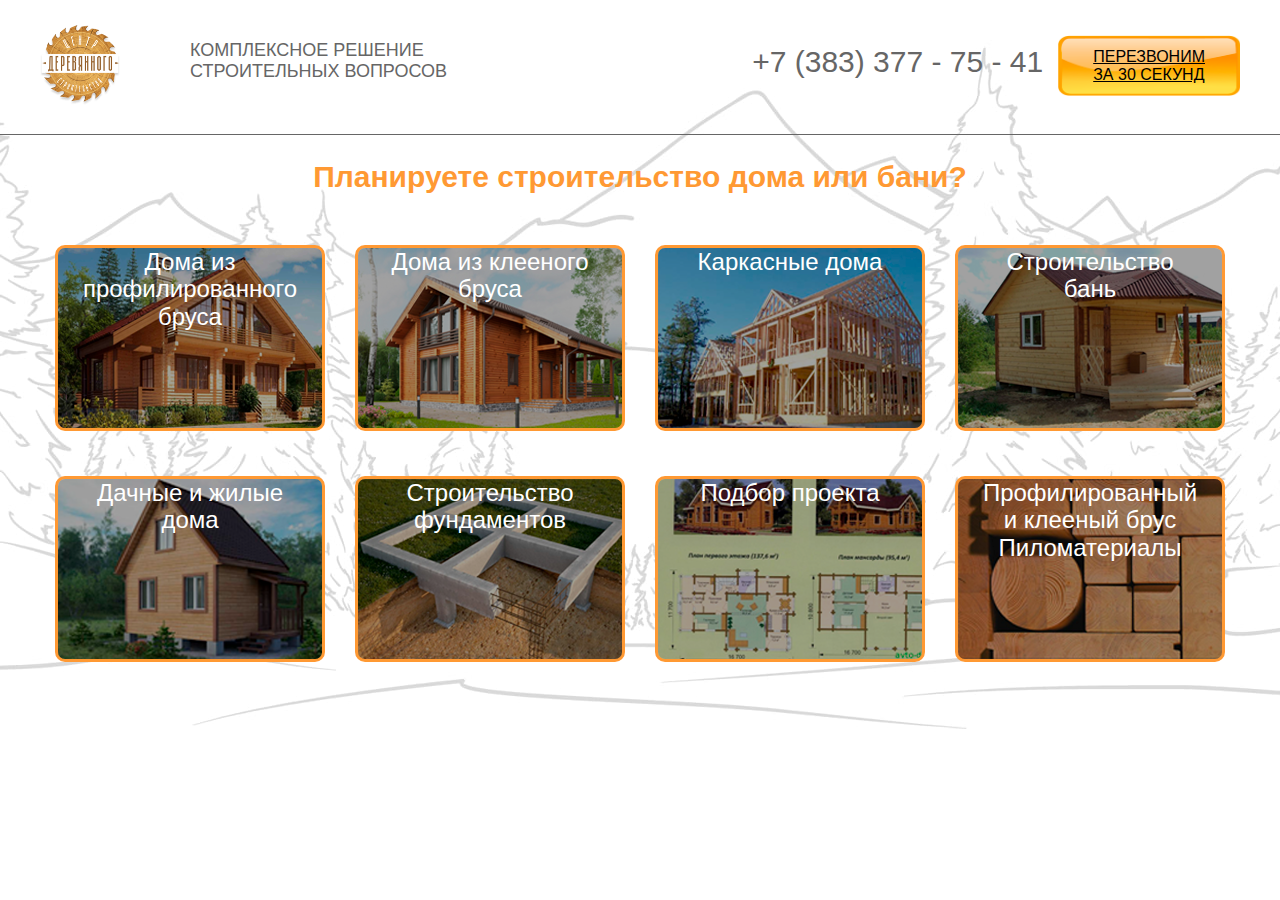
==== commit 3aac451f: "Подключение скрипта MaskEdInput" ====
--- a/index.html
+++ b/index.html
@@ -6,8 +6,11 @@
     <!-- CSS -->
     <link rel="stylesheet" type="text/css" href="css/normalize.css"/>
     <link rel="stylesheet" type="text/css" href="css/style-custom.css"/>
+    <link rel="stylesheet" type="text/css" href="fancybox-custom/jquery.fancybox.css"/>
     <!-- JS includes -->
     <script type="text/javascript" src="scripts/jquery-1.8.3.min.js"></script>
+    <script type="text/javascript" src="scripts/jquery.maskedinput.min.js"></script>
+    <script type="text/javascript" src="fancybox-custom/jquery.fancybox.pack.js"></script>
     <script type="text/javascript" src="scripts/main.js"></script>
     <!--[if lt IE 9]>
     <script src="scripts/html5shiv.js?crc=4241844378" type="text/javascript"></script>
@@ -26,7 +29,7 @@
           <div class="header_compony_slogan">Комплексное решение<br>строительных вопросов</div>
         </div>
         <div class="header-right s50">
-          <a class="header_back">Перезвоним<br>за 30 секунд</a>
+          <a class="header_back" href="#modal">Перезвоним<br>за 30 секунд</a>
           <div class="header_phone">+7 (383) 377 - 75 - 41</div>
         </div>
       </div>
@@ -110,5 +113,17 @@
         </div>
       </div>  
     </div>
-  </body>
-  </html>
+    <!-- modal -->
+    <div class="" id="modal" style="display: none;">
+      <form class="" action="send.php" method="post">
+        <h3>Мы перезвоним<br><span>вам в течение 15 мин!</span></h3>
+          <p>В рабочее время с 10:00 до 20:00 пн-пт </p>
+            <input type="hidden" name="formid" value="Перезвоните мне">
+            <input name="name" type="text" placeholder="Имя">
+            <input name="phone" required="" type="text" class="phone" placeholder="Телефон">
+            <button class="btn">Записаться</button>
+        </form>
+      </div>
+      <!-- end modal -->
+    </body>
+  </html>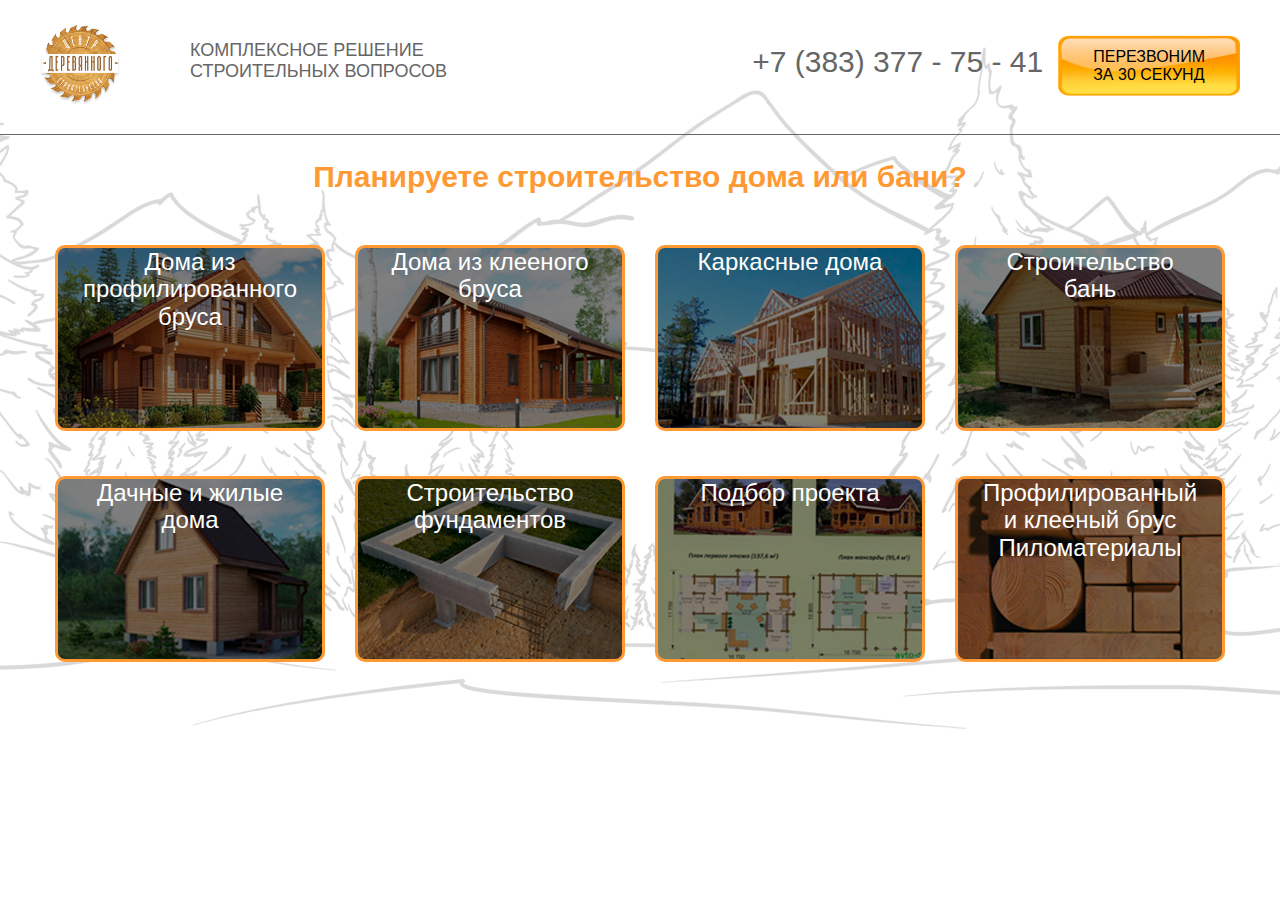
==== commit 9451fc80: "Добавление мелких исправлений" ====
--- a/index.html
+++ b/index.html
@@ -10,7 +10,9 @@
     <!-- JS includes -->
     <script type="text/javascript" src="scripts/jquery-1.8.3.min.js"></script>
     <script type="text/javascript" src="scripts/jquery.maskedinput.min.js"></script>
+    <script type="text/javascript" src="scripts/jquery.placeholder.min.js"></script>
     <script type="text/javascript" src="fancybox-custom/jquery.fancybox.pack.js"></script>
+    <script src="http://malsup.github.com/jquery.form.js"></script>
     <script type="text/javascript" src="scripts/main.js"></script>
     <!--[if lt IE 9]>
     <script src="scripts/html5shiv.js?crc=4241844378" type="text/javascript"></script>
@@ -119,9 +121,9 @@
         <h3>Мы перезвоним<br><span>вам в течение 15 мин!</span></h3>
           <p>В рабочее время с 10:00 до 20:00 пн-пт </p>
             <input type="hidden" name="formid" value="Перезвоните мне">
-            <input name="name" type="text" placeholder="Имя">
-            <input name="phone" required="" type="text" class="phone" placeholder="Телефон">
-            <button class="btn">Записаться</button>
+            <input name="name" type="text" placeholder="Имя" data="Имя">
+            <input name="phone" required="" type="text" class="phone" placeholder="Телефон" data="Телефон">
+            <button class="btn">Отправить</button>
         </form>
       </div>
       <!-- end modal -->
--- a/css/style-custom.css
+++ b/css/style-custom.css
@@ -147,6 +147,7 @@
   background-size: contain;
   padding: 13px 35px;
   cursor: pointer;
+  text-decoration: none;
 }
 
 .header_phone{
@@ -179,10 +180,12 @@
   border: 3px solid #ff9933;
   height: 180px;
   overflow: hidden;
+  background-size: 110%;
 }
 
 .item_img_1{
     background: url('../img/item_img_1.png')no-repeat;
+    background-size: cover;
 }
 
 .item_img_2{
@@ -215,7 +218,7 @@
 
 .contant_item_shadow a{
   color: #fff;
-  background: rgba(0, 0, 0, 0.37);
+  background: rgba(0, 0, 0, 0.5);
   height: 100%;
   display: block;
   text-decoration: none;
@@ -223,3 +226,58 @@
   padding: 0 20px 0 20px;
   text-align: center;
 }
+.contant_item_shadow a span{
+  display: inline-block;
+}
+
+#modal{
+  padding: 45px 15px 50px 15px;
+  background: #f4ede5;
+  text-align: center;
+}
+
+#modal h3{
+  text-align: center;
+  font-size: 32px;
+  line-height: 0.8;
+}
+
+#modal h3 span{
+  font-size: 22.5px;
+}
+
+#modal p{
+  font-size: 14px;
+  text-align: center;
+  margin:  0 0 35px 0;
+}
+
+#modal input{
+  width: 85%;
+  height: 35px;
+  font-size: 16px;
+  border: none;
+  color: rgba(28, 28, 28, 1);
+  margin: 0 0 15px 0;
+  padding: 0 0 0 5px;
+}
+
+#modal input::-webkit-input-placeholder {color:rgba(28, 28, 28, .7);}
+#modal input::-moz-placeholder          {color:rgba(28, 28, 28, .7);}/* Firefox 19+ */
+#modal input:-moz-placeholder           {color:rgba(28, 28, 28, .7);}/* Firefox 18- */
+#modal input:-ms-input-placeholder      {color:rgba(28, 28, 28, .7);}
+
+#modal input:focus{
+  outline: none;
+}
+
+.btn{
+  height: 35px;
+  width: 86%;
+  border-radius: 4px;
+  border: none;
+  cursor: pointer;
+  font-size: 16px;
+  background: #ff9933;
+  margin: 10px 0 0 0;
+}
